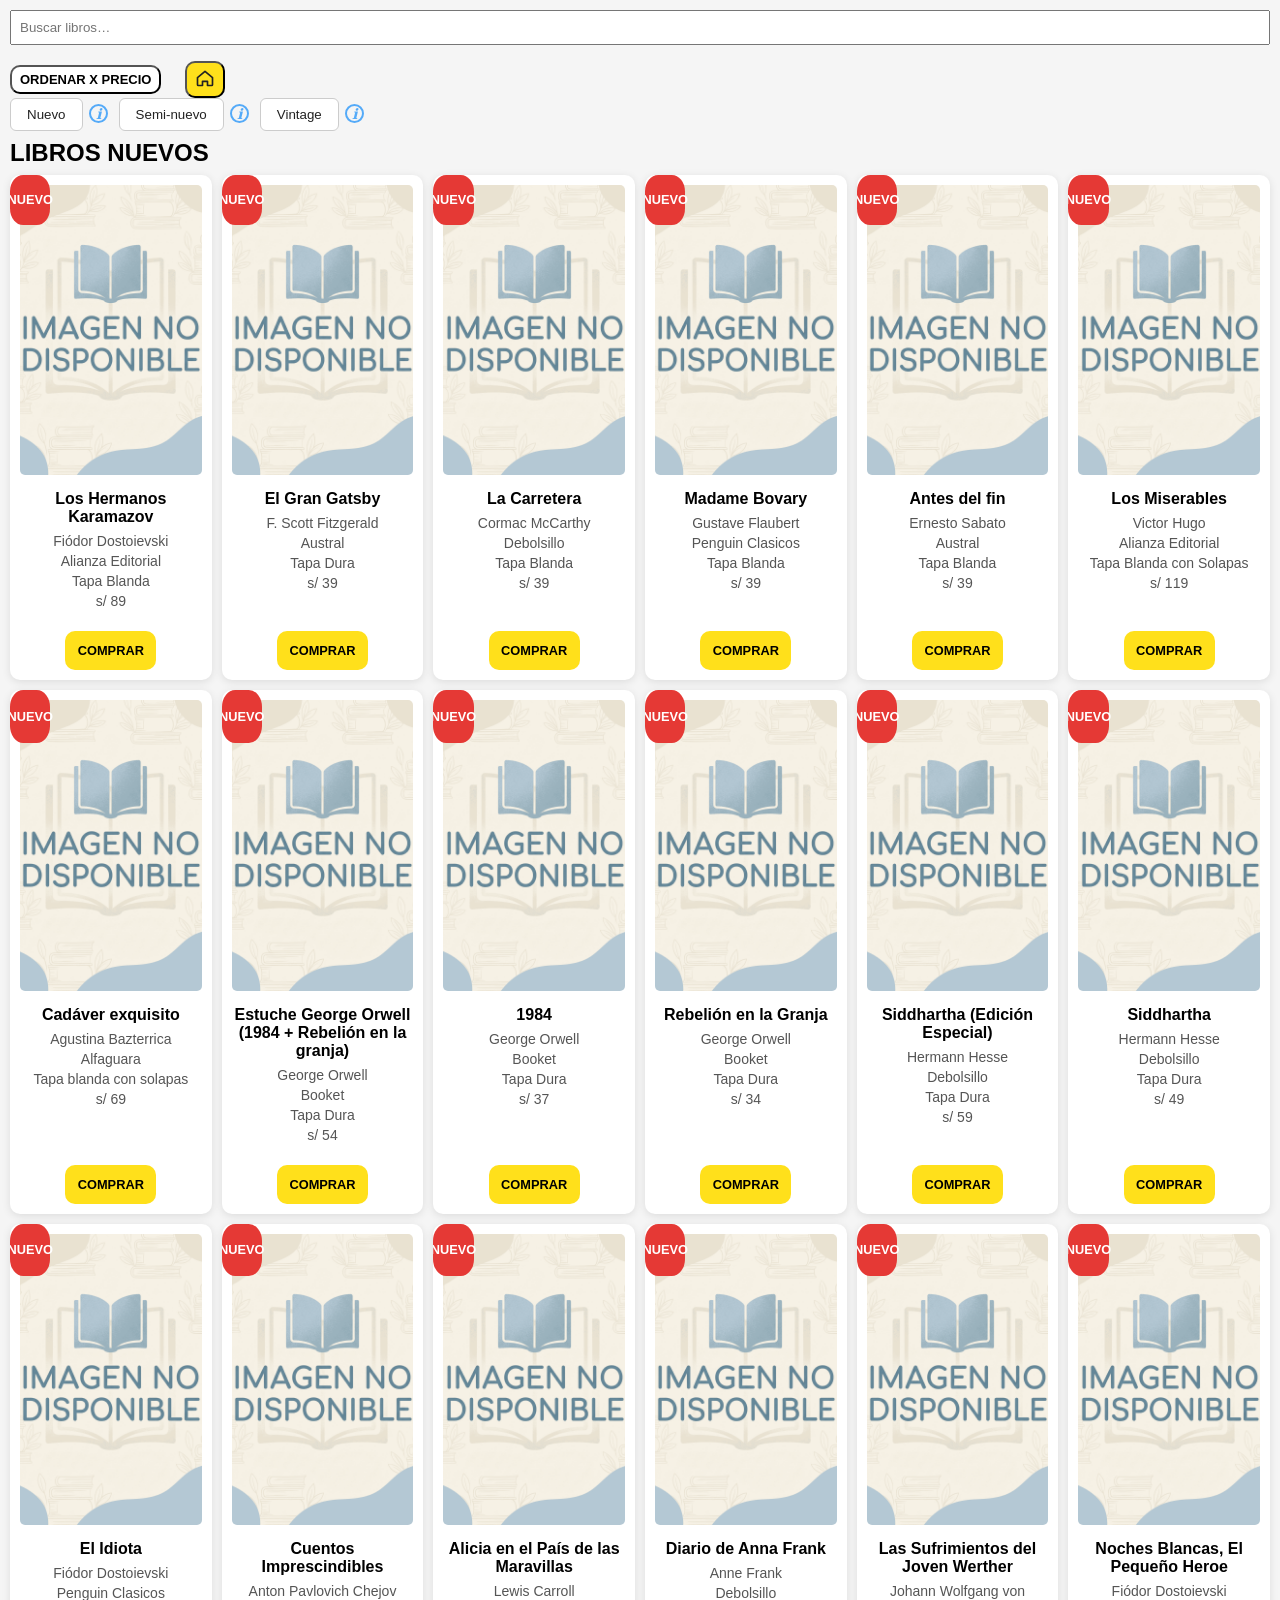
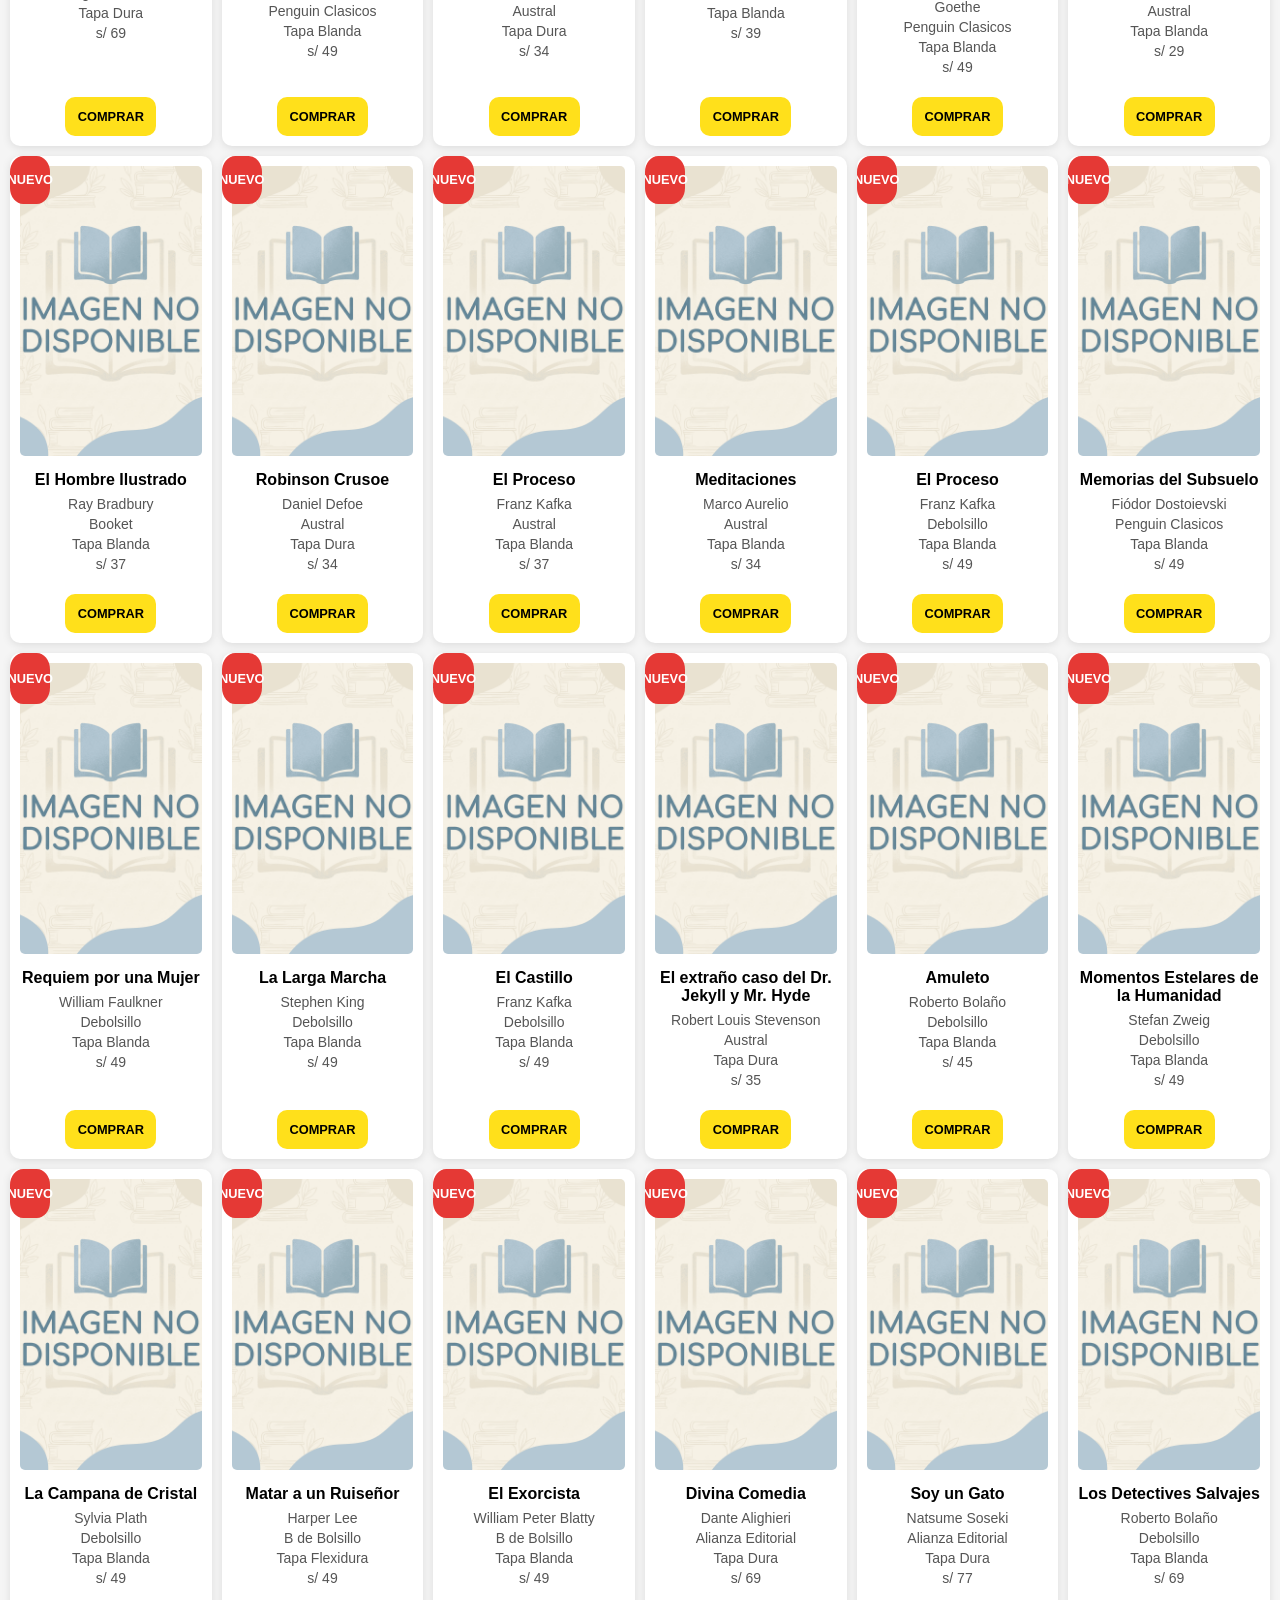
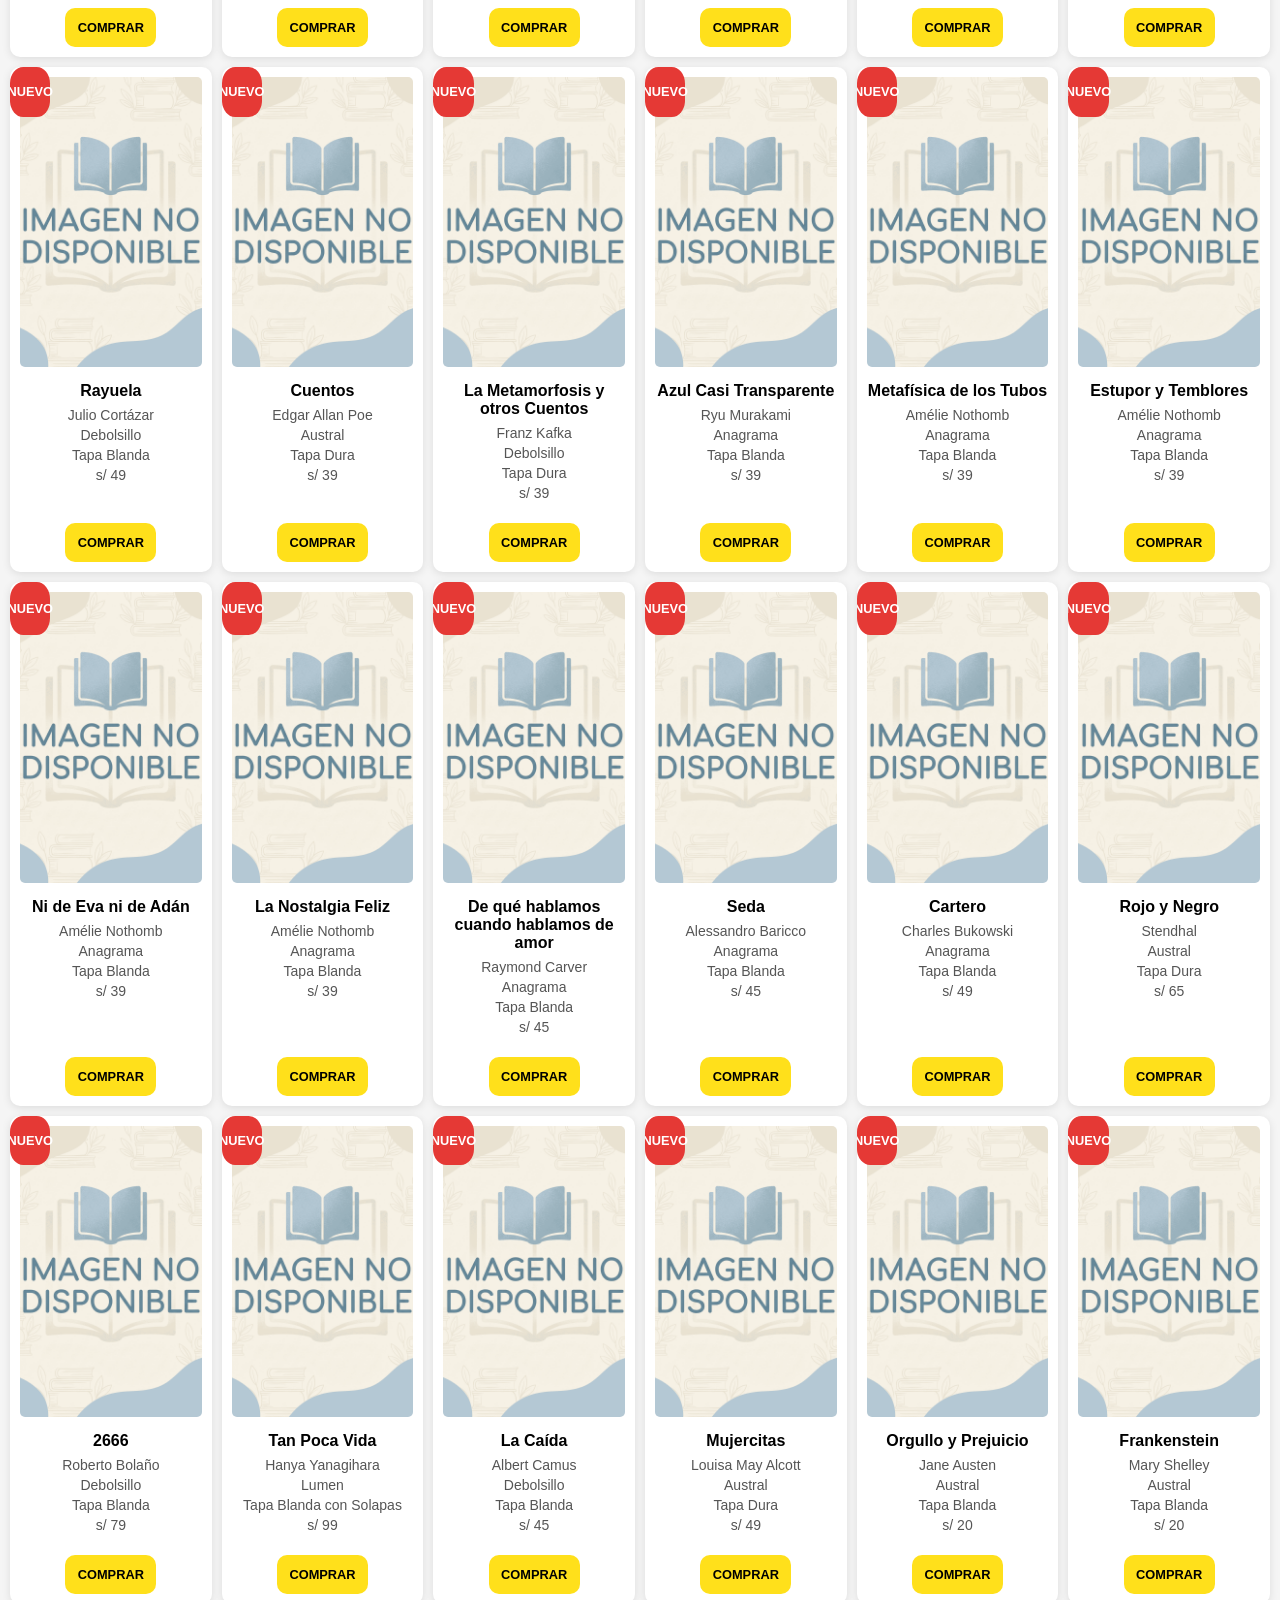
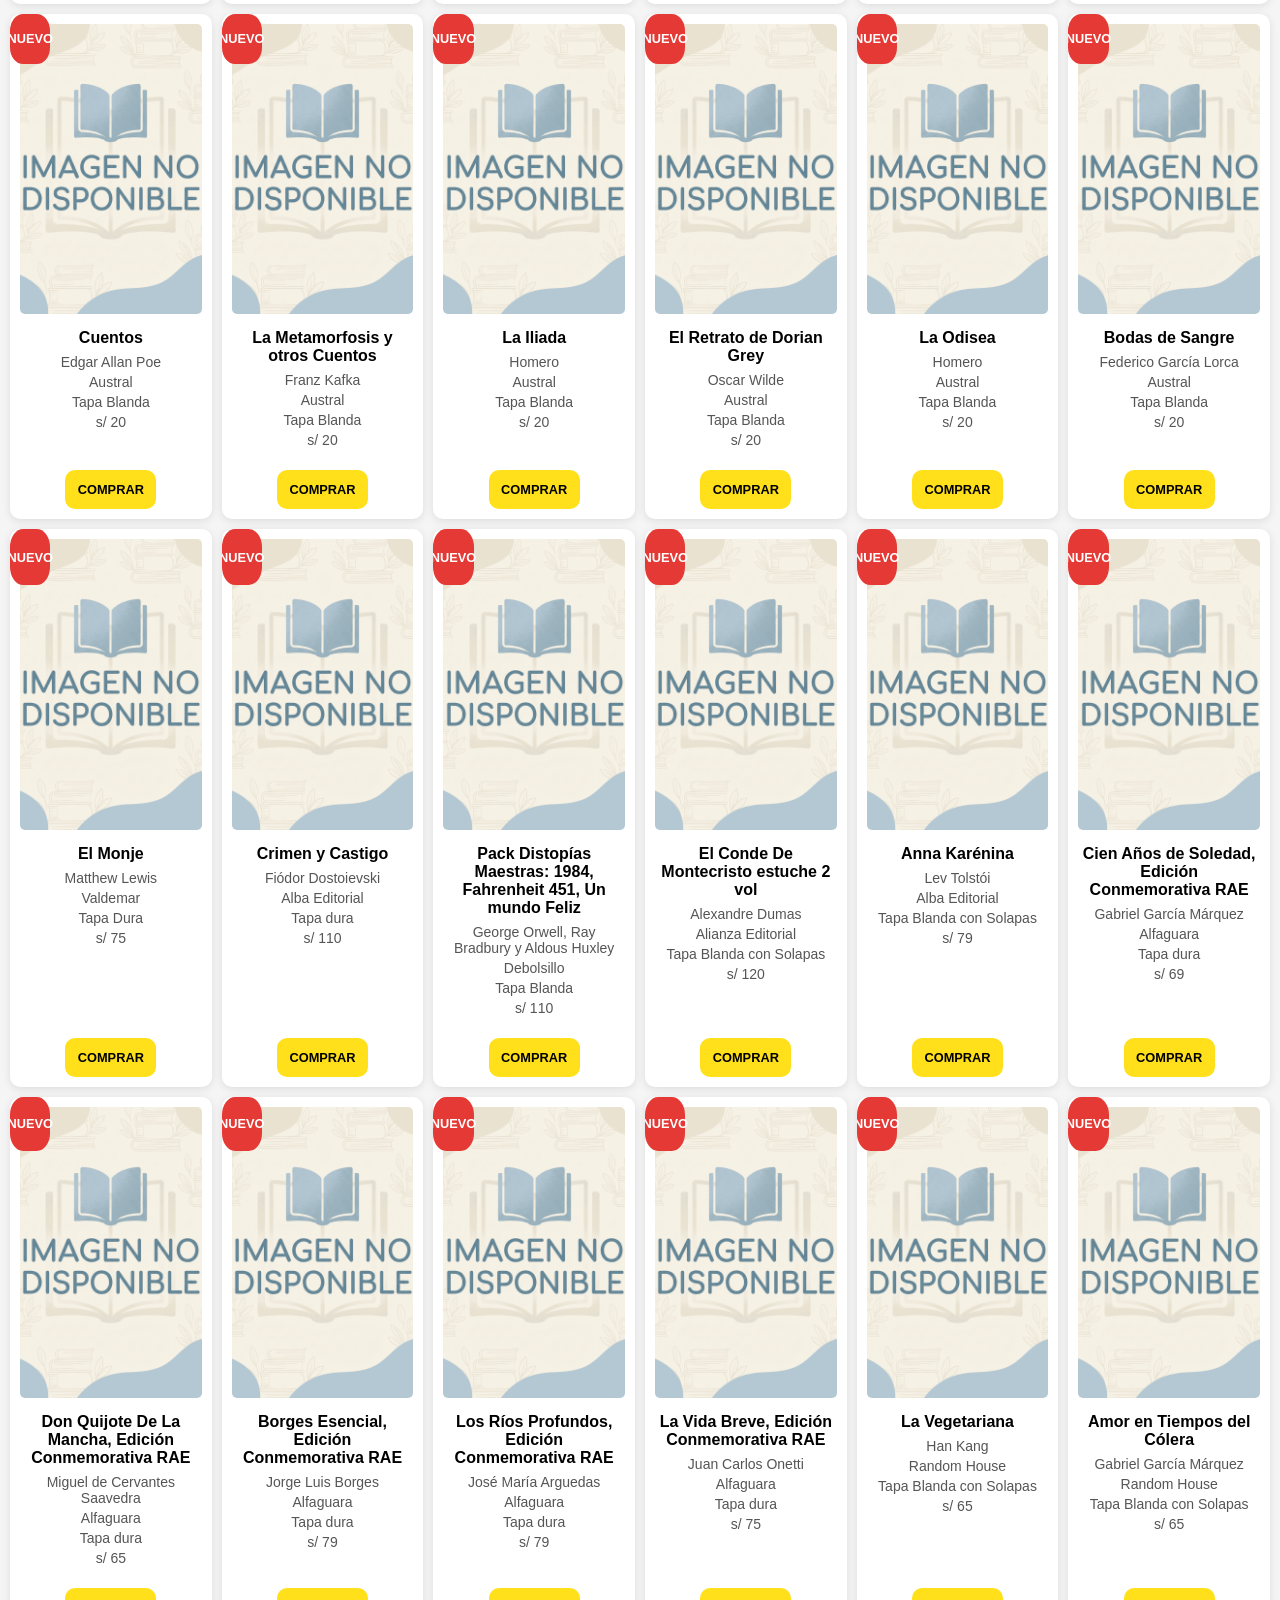
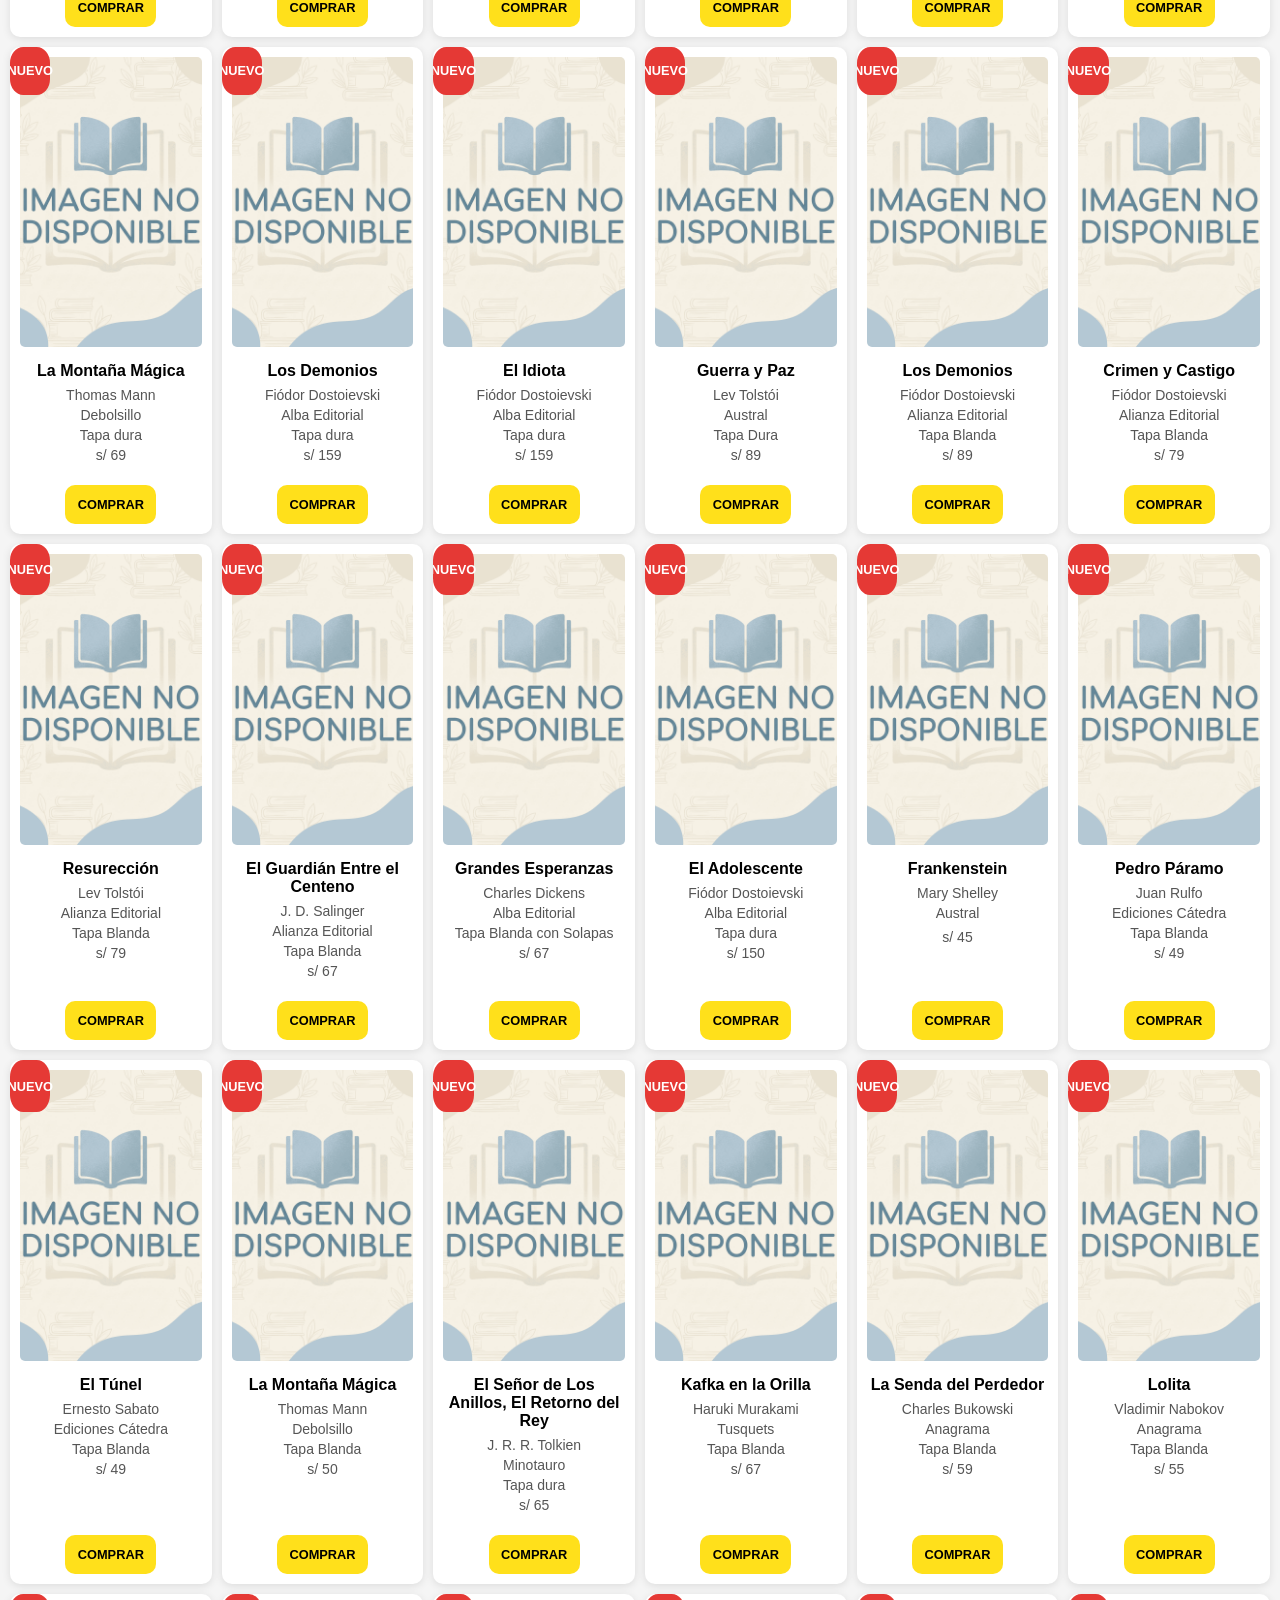
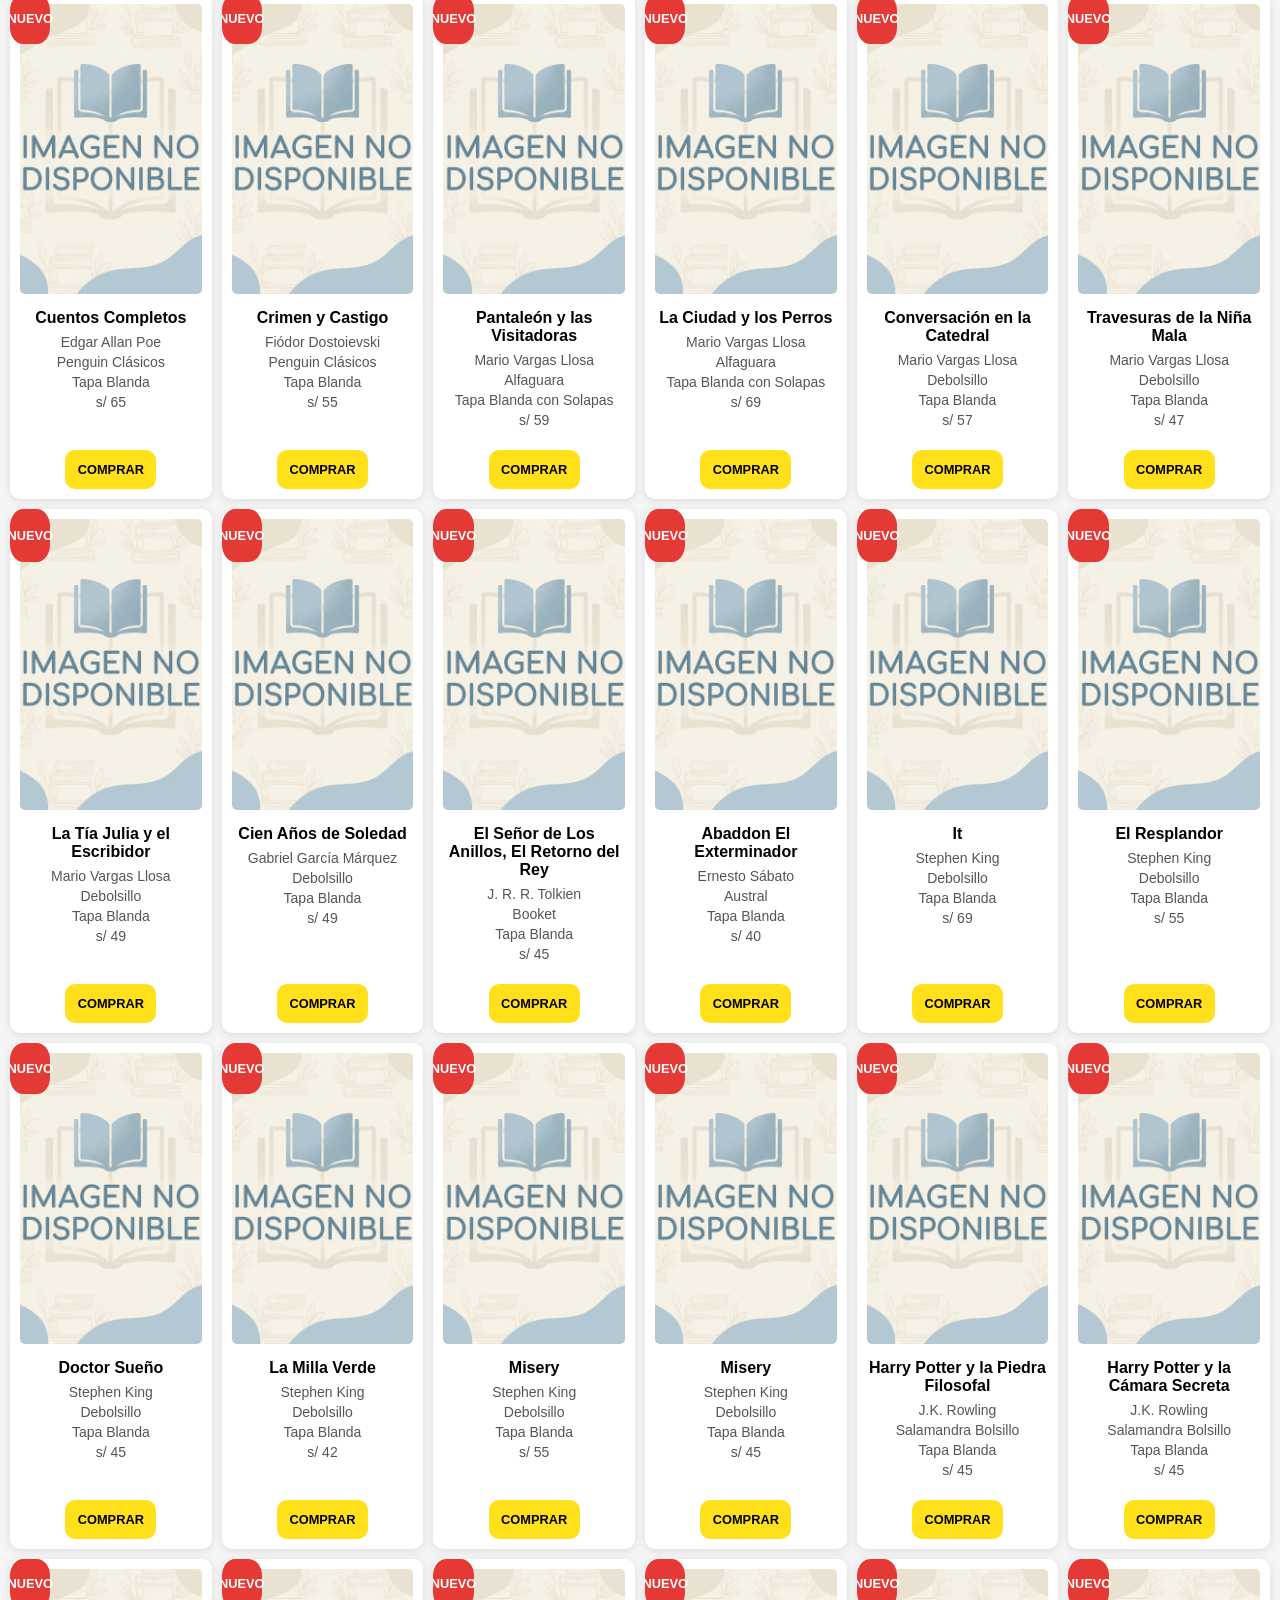
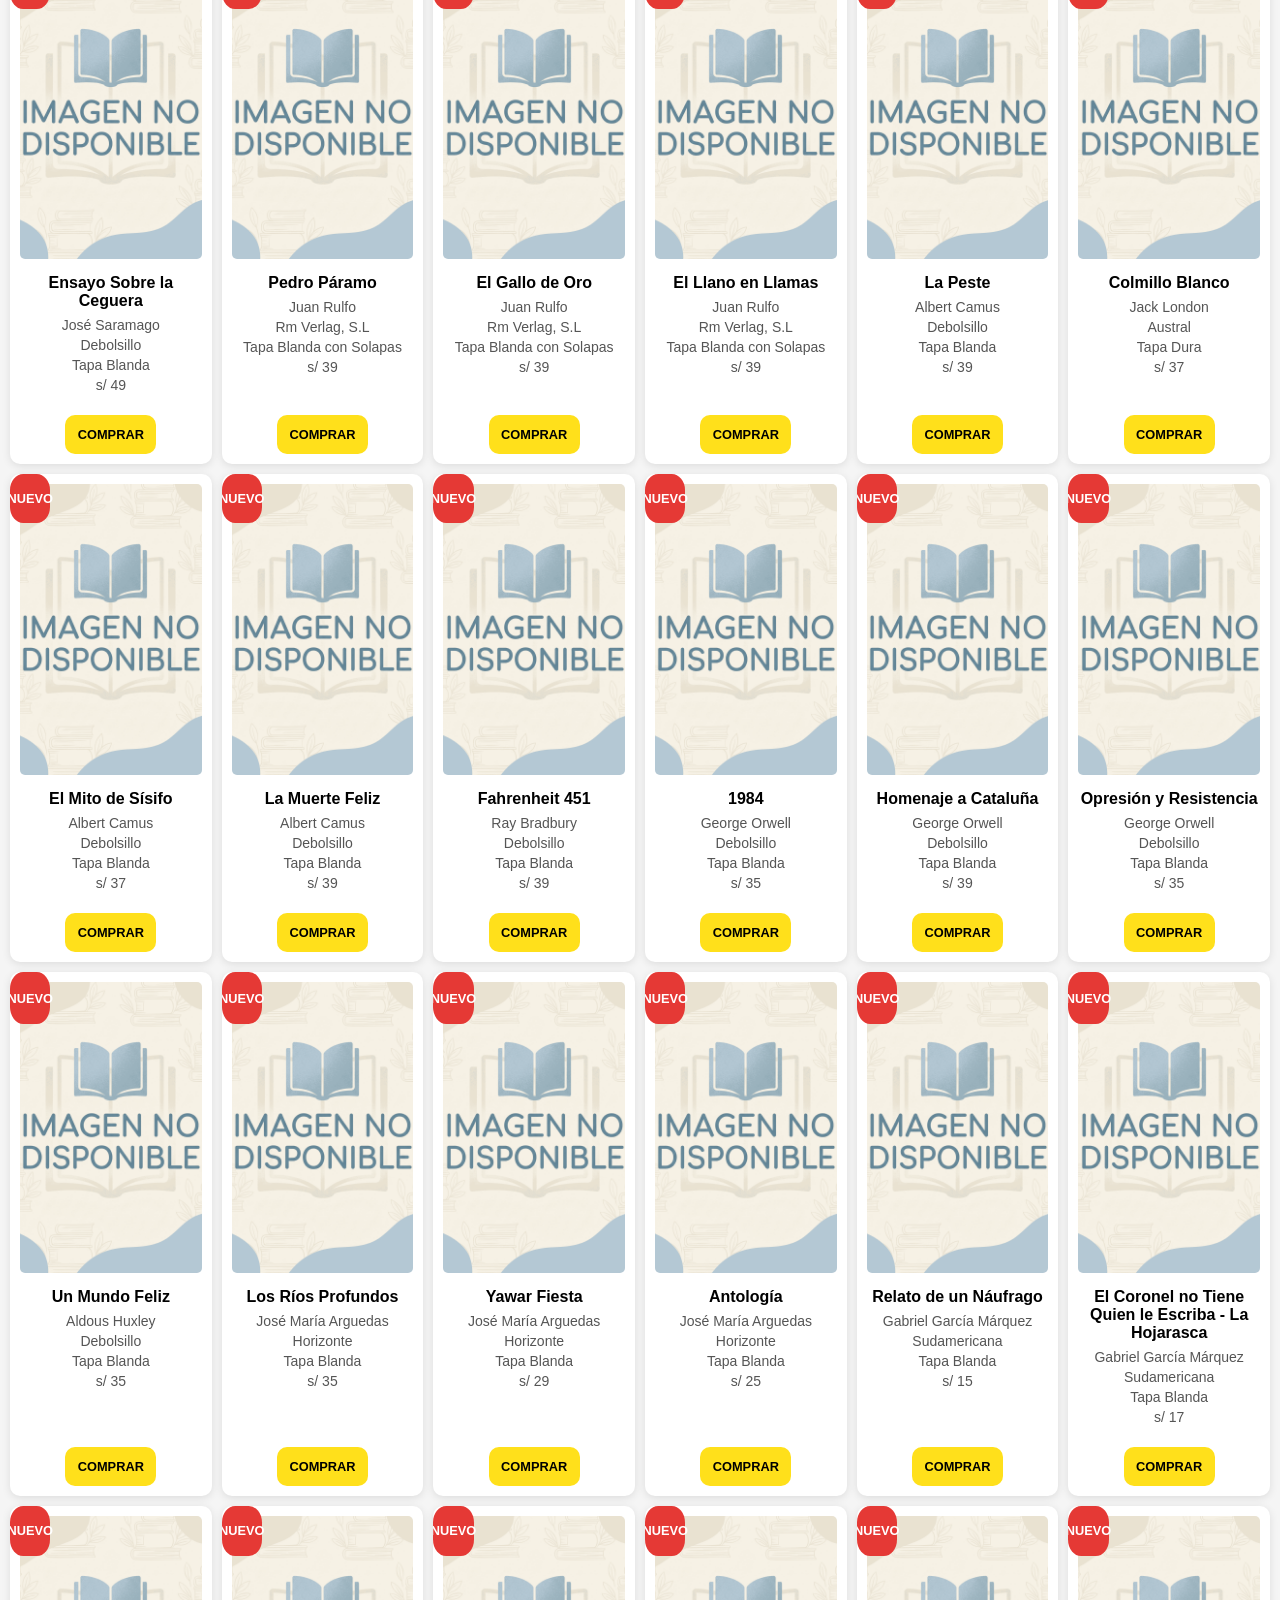
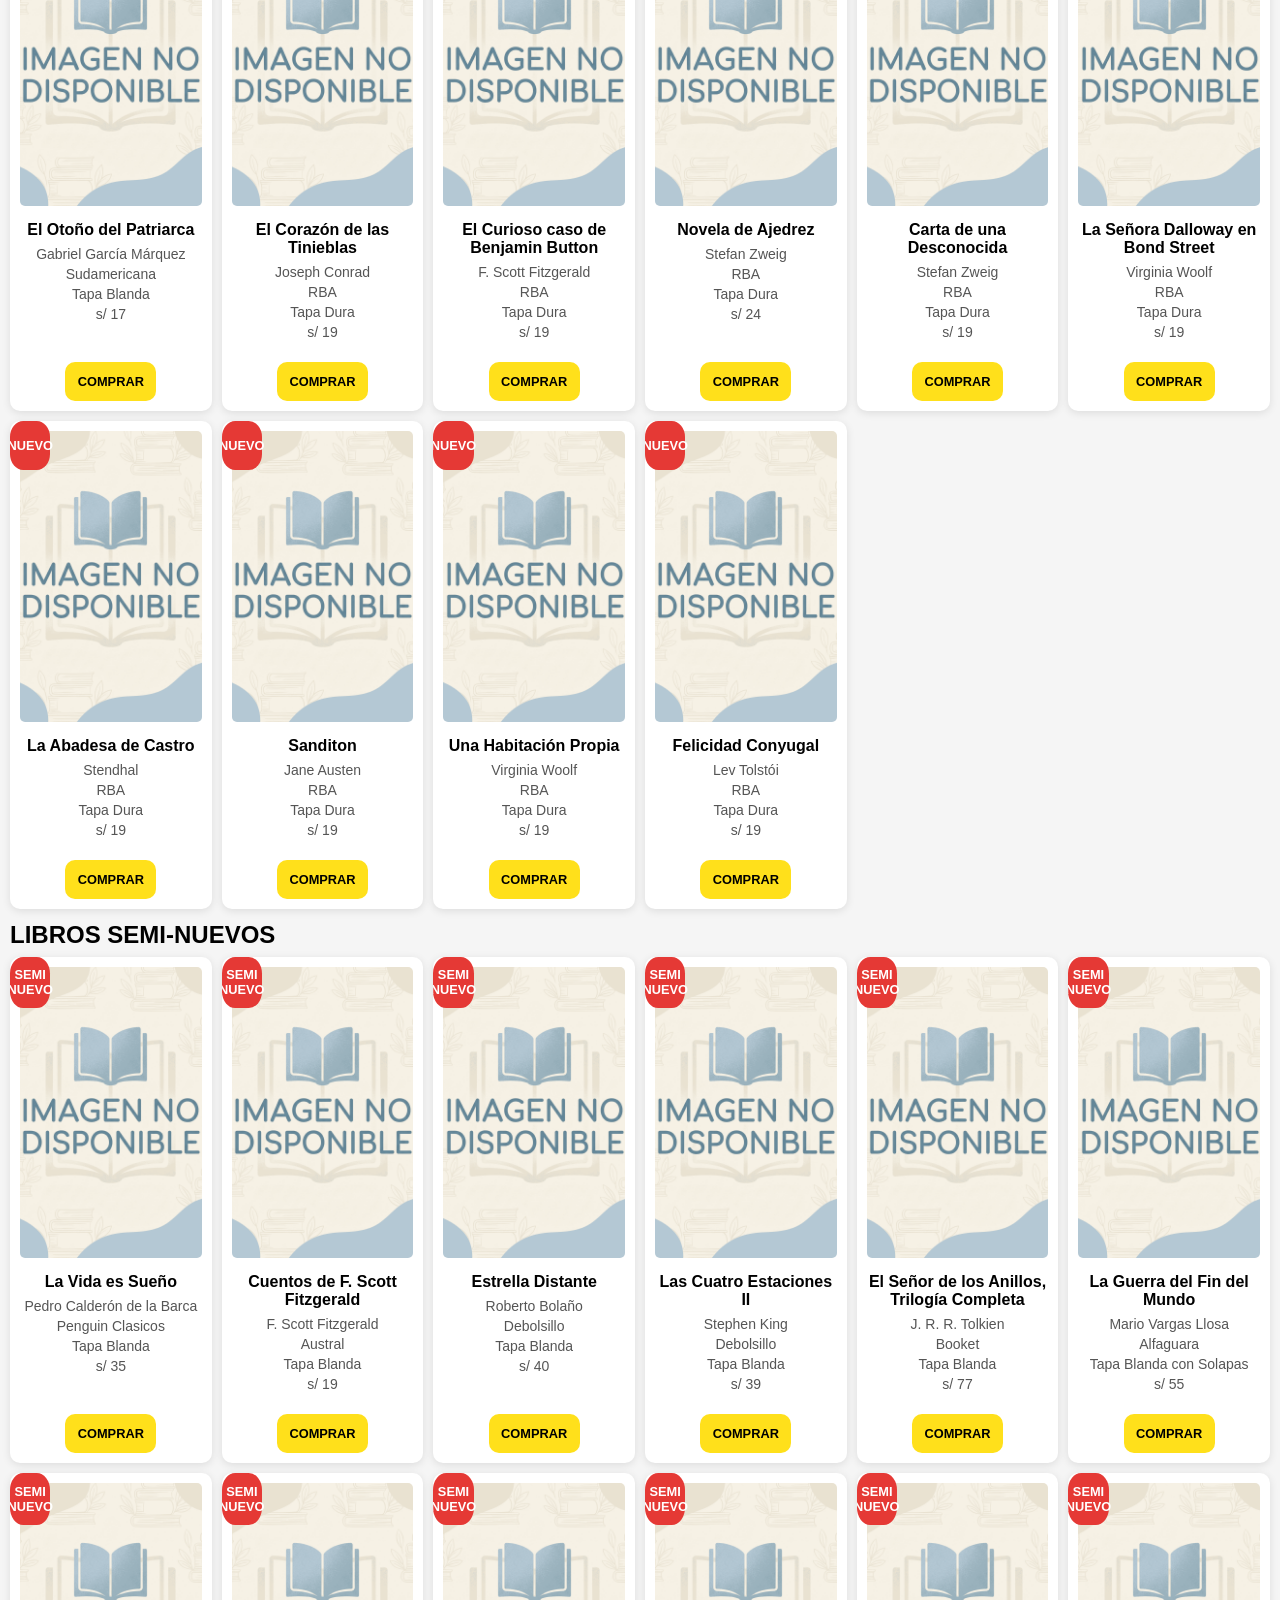
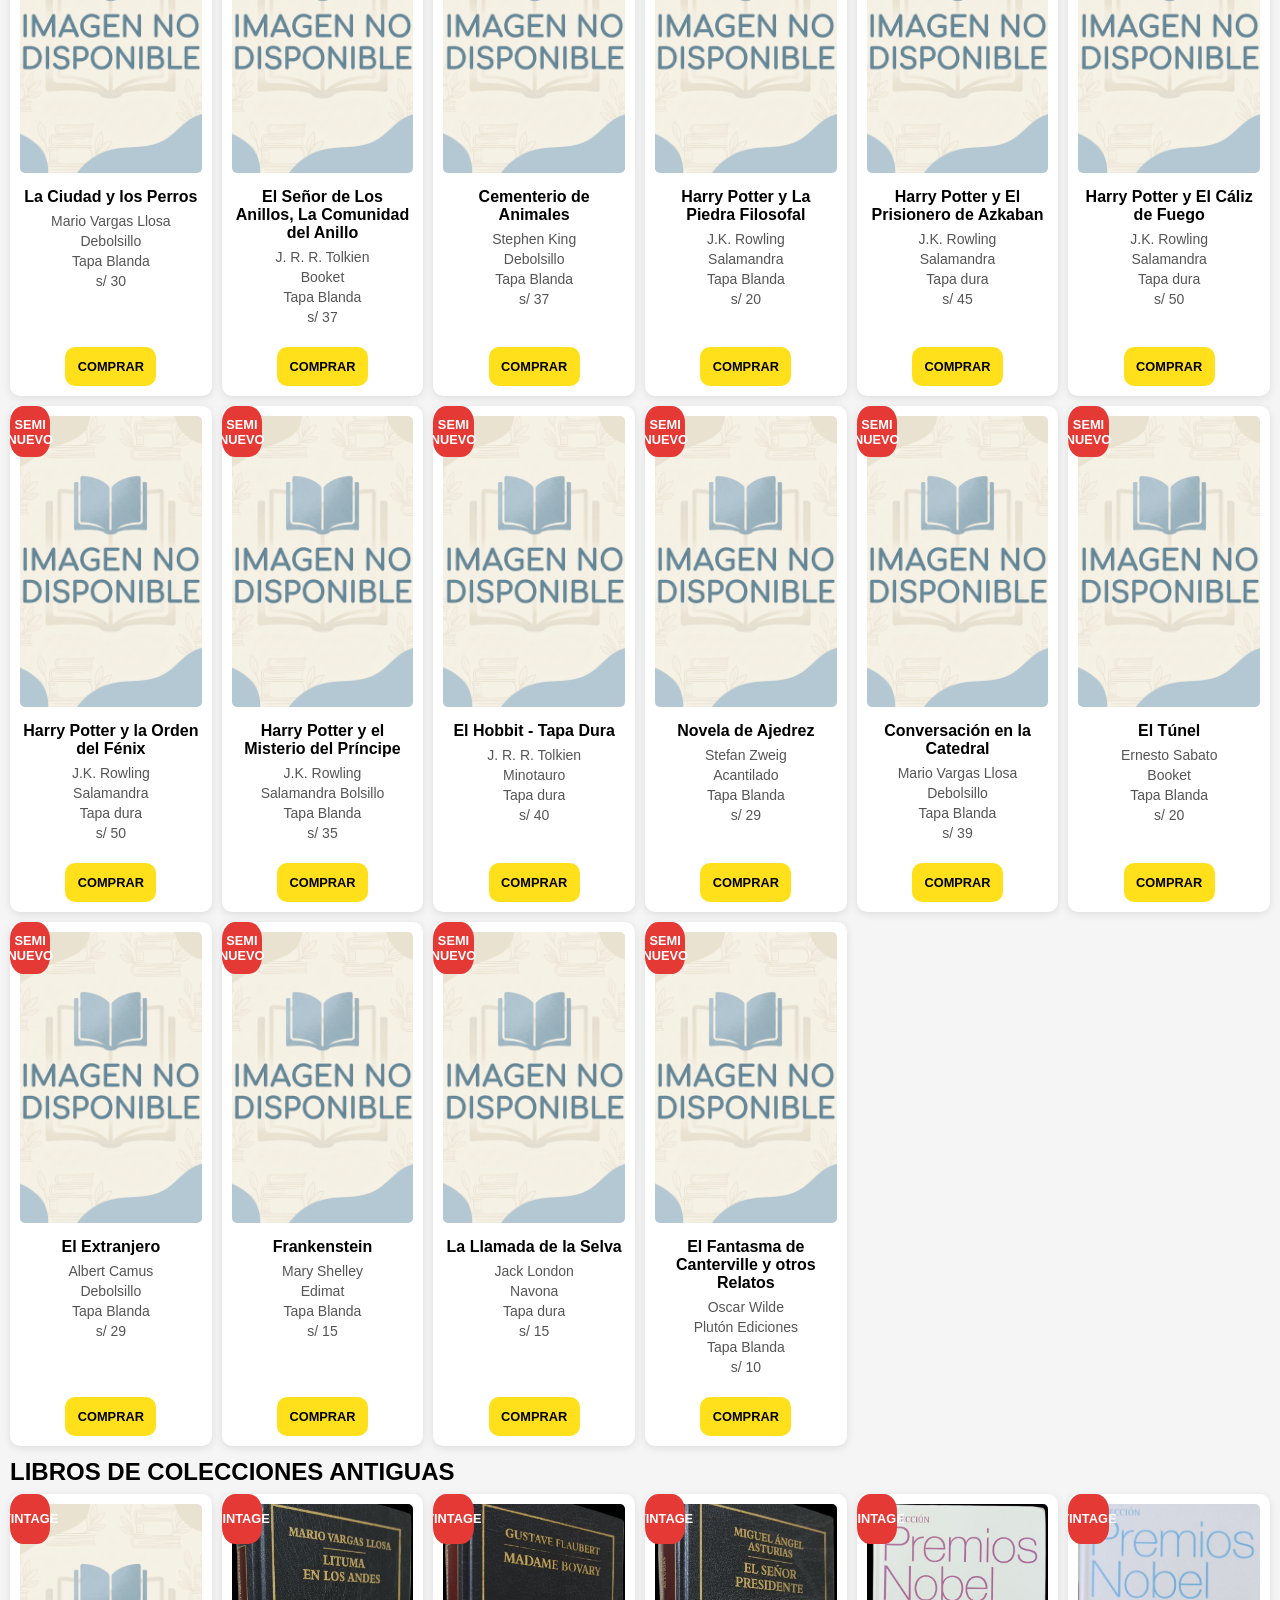
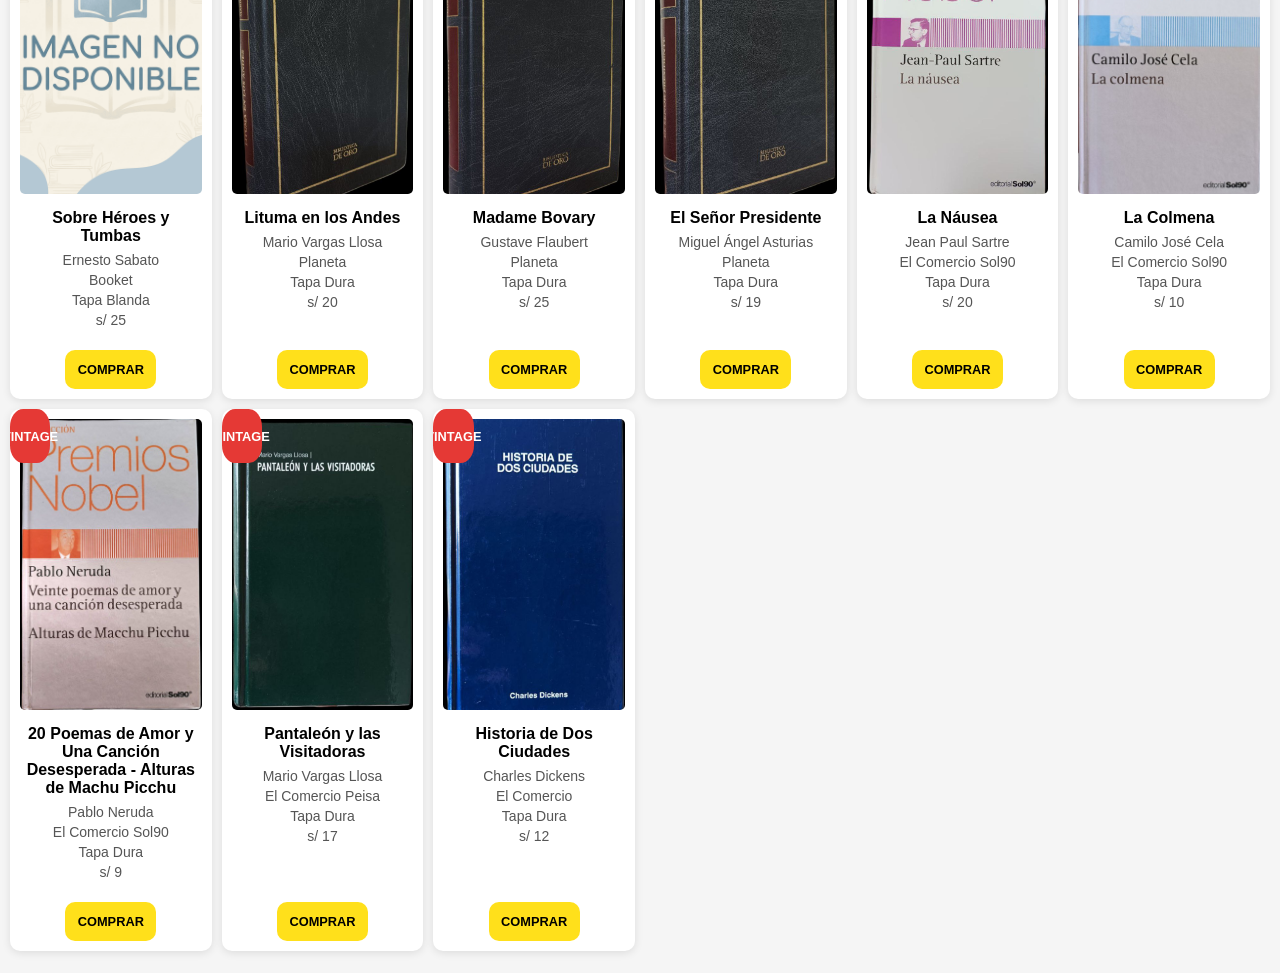
==== index.html @ ae447f0b "Update index.html" ====
<!DOCTYPE html>
<html lang="es">

<head>
    <meta charset="utf-8" />
    <meta content="width=device-width, initial-scale=1" name="viewport" />
    <title>Librería Avizal</title>
    <link href="./styles.css" rel="stylesheet" />
    <script src="https://cdn.jsdelivr.net/npm/fuse.js@7.0.0"></script>
</head>

<body>
    <input id="buscador" type="search" placeholder="Buscar libros…" autocomplete="off"
        style="width:100%;padding:8px;margin-bottom:1rem">

    <div id="ordering-controls">
        <div class="left-buttons">
            <button id="clear-sort" style="display:none">
                Quitar ordenamiento
            </button>
            <button id="sort-price" data-order="desc">
                Ordenar x precio
            </button>
        </div>
        <div class="right-buttons">
            <button id="home-btn" style="background: #ffe01b; margin-left: 0.5rem">
                <svg xmlns="http://www.w3.org/2000/svg" width="20" height="20" fill="none" viewBox="0 0 24 24">
                    <path d="M3 11.5L12 4l9 7.5V20a1 1 0 0 1-1 1h-5v-5h-6v5H4a1 1 0 0 1-1-1v-8.5z" stroke="#222"
                        stroke-width="2" stroke-linecap="round" stroke-linejoin="round" fill="none" />
                </svg>
            </button>
        </div>
    </div>

    <div id="filters">
        <button type="button" class="filter-btn" data-filter="newbook">
            Nuevo
        </button>
        <button type="button" class="info-btn" title="Información sobre libros nuevos" tabindex="0">ℹ</button>
        <button type="button" class="filter-btn" data-filter="nonewbook">
            Semi-nuevo

        </button>
        <button type="button" class="info-btn" title="Información sobre libros semi-nuevos" tabindex="0">ℹ</button>
        <button type="button" class="filter-btn" data-filter="oldbook">
            Vintage
        </button>
        <button type="button" class="info-btn" title="Información sobre libros vintage" tabindex="0">ℹ</button>
    </div>
<h2 class="gallery_header">LIBROS NUEVOS</h2>
<div class="gallery new">
<div class="book newbook">
  <img alt="#" src="https://www.alianzaeditorial.es/imagenes/libros/grande/9788420650807-los-hermanos-karamazov.jpg" onerror="this.onerror=null; this.src='./imgnofound.png';"/>
  <div class="details">
    <h3 name="title">Los Hermanos Karamazov</h3>
    <p name="author">Fiódor Dostoievski</p>
    <p name="edit">Alianza Editorial</p>
    <p name="format">Tapa Blanda</p>
    <p name="pages" hidden>1232</p>
    <p name="height" hidden>18.0 cm</p>
    <p name="width" hidden>12.0 cm</p>
    <p name="isbn" hidden>9788420650807</p>
    <p name="price" >s/ 89</p>
    <p name="state" hidden>Nuevo</p>
    <button class="buy-btn">COMPRAR</button>

  </div>
</div>

<div class="book newbook">
  <img alt="#" src="https://m.media-amazon.com/images/I/61IdvMKpaYL._AC_UF1000,1000_QL80_.jpg" onerror="this.onerror=null; this.src='./imgnofound.png';"/>
  <div class="details">
    <h3 name="title">El Gran Gatsby</h3>
    <p name="author">F. Scott Fitzgerald</p>
    <p name="edit">Austral</p>
    <p name="format">Tapa Dura</p>
    <p name="pages" hidden>224</p>
    <p name="height" hidden>19.0 cm</p>
    <p name="width" hidden>12.5 cm</p>
    <p name="isbn" hidden>9786287624153</p>
    <p name="price" >s/ 39</p>
    <p name="state" hidden>Nuevo</p>
    <button class="buy-btn">COMPRAR</button>

  </div>
</div>

<div class="book newbook">
  <img alt="#" src="https://m.media-amazon.com/images/I/815SHtVWWmL._AC_UF1000,1000_QL80_.jpg" onerror="this.onerror=null; this.src='./imgnofound.png';"/>
  <div class="details">
    <h3 name="title">La Carretera</h3>
    <p name="author">Cormac McCarthy</p>
    <p name="edit">Debolsillo</p>
    <p name="format">Tapa Blanda</p>
    <p name="pages" hidden>216</p>
    <p name="height" hidden>19.0 cm</p>
    <p name="width" hidden>12.5 cm</p>
    <p name="isbn" hidden>9788483468685</p>
    <p name="price" >s/ 39</p>
    <p name="state" hidden>Nuevo</p>
    <button class="buy-btn">COMPRAR</button>

  </div>
</div>

<div class="book newbook">
  <img alt="#" src="https://m.media-amazon.com/images/I/61Zi085hIWL._AC_UF1000,1000_QL80_.jpg" onerror="this.onerror=null; this.src='./imgnofound.png';"/>
  <div class="details">
    <h3 name="title">Madame Bovary</h3>
    <p name="author">Gustave Flaubert</p>
    <p name="edit">Penguin Clasicos</p>
    <p name="format">Tapa Blanda</p>
    <p name="pages" hidden>464</p>
    <p name="height" hidden>19.0 cm</p>
    <p name="width" hidden>12.5 cm</p>
    <p name="isbn" hidden>9788491050667</p>
    <p name="price" >s/ 39</p>
    <p name="state" hidden>Nuevo</p>
    <button class="buy-btn">COMPRAR</button>

  </div>
</div>

<div class="book newbook">
  <img alt="#" src="https://m.media-amazon.com/images/I/31cInZDV3KL._AC_UF1000,1000_QL80_.jpg" onerror="this.onerror=null; this.src='./imgnofound.png';"/>
  <div class="details">
    <h3 name="title">Antes del fin</h3>
    <p name="author">Ernesto Sabato</p>
    <p name="edit">Austral</p>
    <p name="format">Tapa Blanda</p>
    <p name="pages" hidden>208</p>
    <p name="height" hidden>19.0 cm</p>
    <p name="width" hidden>12.5 cm</p>
    <p name="isbn" hidden>9788432248344</p>
    <p name="price" >s/ 39</p>
    <p name="state" hidden>Nuevo</p>
    <button class="buy-btn">COMPRAR</button>

  </div>
</div>

<div class="book newbook">
  <img alt="#" src="https://m.media-amazon.com/images/I/719+9KHLVRL._AC_UF1000,1000_QL80_.jpg" onerror="this.onerror=null; this.src='./imgnofound.png';"/>
  <div class="details">
    <h3 name="title">Los Miserables</h3>
    <p name="author">Victor Hugo</p>
    <p name="edit">Alianza Editorial</p>
    <p name="format">Tapa Blanda con Solapas</p>
    <p name="pages" hidden></p>
    <p name="height" hidden>23.0 cm</p>
    <p name="width" hidden>15.5 cm</p>
    <p name="isbn" hidden>9788491041542</p>
    <p name="price" >s/ 119</p>
    <p name="state" hidden>Nuevo</p>
    <button class="buy-btn">COMPRAR</button>

  </div>
</div>

<div class="book newbook">
  <img alt="#" src="https://m.media-amazon.com/images/I/81GdvpmsH1L._AC_UF894,1000_QL80_.jpg" onerror="this.onerror=null; this.src='./imgnofound.png';"/>
  <div class="details">
    <h3 name="title">Cadáver exquisito</h3>
    <p name="author">Agustina Bazterrica</p>
    <p name="edit">Alfaguara</p>
    <p name="format">Tapa blanda con solapas</p>
    <p name="pages" hidden>256</p>
    <p name="height" hidden>23.9 cm</p>
    <p name="width" hidden>15.3 cm</p>
    <p name="isbn" hidden>9789585118409</p>
    <p name="price" >s/ 69</p>
    <p name="state" hidden>Nuevo</p>
    <button class="buy-btn">COMPRAR</button>

  </div>
</div>

<div class="book newbook">
  <img alt="#" src="https://http2.mlstatic.com/D_NQ_NP_745737-MLM77730586869_072024-O.webp" onerror="this.onerror=null; this.src='./imgnofound.png';"/>
  <div class="details">
    <h3 name="title">Estuche George Orwell (1984 + Rebelión en la granja)</h3>
    <p name="author">George Orwell</p>
    <p name="edit">Booket</p>
    <p name="format">Tapa Dura</p>
    <p name="pages" hidden>560</p>
    <p name="height" hidden>19.0 cm</p>
    <p name="width" hidden>12.5 cm</p>
    <p name="isbn" hidden>7705969522480</p>
    <p name="price" >s/ 54</p>
    <p name="state" hidden>Nuevo</p>
    <button class="buy-btn">COMPRAR</button>

  </div>
</div>

<div class="book newbook">
  <img alt="#" src="https://libreriaslectura.com/wp-content/uploads/2022/09/9788423359394-scaled.jpg" onerror="this.onerror=null; this.src='./imgnofound.png';"/>
  <div class="details">
    <h3 name="title">1984</h3>
    <p name="author">George Orwell</p>
    <p name="edit">Booket</p>
    <p name="format">Tapa Dura</p>
    <p name="pages" hidden>400</p>
    <p name="height" hidden>19.0 cm</p>
    <p name="width" hidden>12.5 cm</p>
    <p name="isbn" hidden>9788423359394</p>
    <p name="price" >s/ 37</p>
    <p name="state" hidden>Nuevo</p>
    <button class="buy-btn">COMPRAR</button>

  </div>
</div>

<div class="book newbook">
  <img alt="#" src="https://http2.mlstatic.com/D_NQ_NP_687707-MLU69745939182_062023-O.webp" onerror="this.onerror=null; this.src='./imgnofound.png';"/>
  <div class="details">
    <h3 name="title">Rebelión en la Granja</h3>
    <p name="author">George Orwell</p>
    <p name="edit">Booket</p>
    <p name="format">Tapa Dura</p>
    <p name="pages" hidden>160</p>
    <p name="height" hidden>19.0 cm</p>
    <p name="width" hidden>12.5 cm</p>
    <p name="isbn" hidden>9788423359400</p>
    <p name="price" >s/ 34</p>
    <p name="state" hidden>Nuevo</p>
    <button class="buy-btn">COMPRAR</button>

  </div>
</div>

<div class="book newbook">
  <img alt="#" src="https://m.media-amazon.com/images/I/8154cwqwmPL._AC_UF1000,1000_QL80_.jpg" onerror="this.onerror=null; this.src='./imgnofound.png';"/>
  <div class="details">
    <h3 name="title">Siddhartha (Edición Especial)</h3>
    <p name="author">Hermann Hesse</p>
    <p name="edit">Debolsillo</p>
    <p name="format">Tapa Dura</p>
    <p name="pages" hidden>216</p>
    <p name="height" hidden>19.7 cm</p>
    <p name="width" hidden>13.0 cm</p>
    <p name="isbn" hidden>9788466382595</p>
    <p name="price" >s/ 59</p>
    <p name="state" hidden>Nuevo</p>
    <button class="buy-btn">COMPRAR</button>

  </div>
</div>

<div class="book newbook">
  <img alt="#" src="https://m.media-amazon.com/images/I/41pxU5zMdxL._AC_UF1000,1000_QL80_DpWeblab_.jpg" onerror="this.onerror=null; this.src='./imgnofound.png';"/>
  <div class="details">
    <h3 name="title">Siddhartha</h3>
    <p name="author">Hermann Hesse</p>
    <p name="edit">Debolsillo</p>
    <p name="format">Tapa Dura</p>
    <p name="pages" hidden>216</p>
    <p name="height" hidden>19.7 cm</p>
    <p name="width" hidden>13.0 cm</p>
    <p name="isbn" hidden>9788466350952</p>
    <p name="price" >s/ 49</p>
    <p name="state" hidden>Nuevo</p>
    <button class="buy-btn">COMPRAR</button>

  </div>
</div>

<div class="book newbook">
  <img alt="#" src="https://m.media-amazon.com/images/I/91VQ9aulcLL._AC_UF1000,1000_QL80_.jpg" onerror="this.onerror=null; this.src='./imgnofound.png';"/>
  <div class="details">
    <h3 name="title">El Idiota</h3>
    <p name="author">Fiódor Dostoievski</p>
    <p name="edit">Penguin Clasicos</p>
    <p name="format">Tapa Dura</p>
    <p name="pages" hidden>768</p>
    <p name="height" hidden>19.7 cm</p>
    <p name="width" hidden>13.6 cm</p>
    <p name="isbn" hidden>9788491054030</p>
    <p name="price" >s/ 69</p>
    <p name="state" hidden>Nuevo</p>
    <button class="buy-btn">COMPRAR</button>

  </div>
</div>

<div class="book newbook">
  <img alt="#" src="https://m.media-amazon.com/images/I/71XisFzw3cL._AC_UF1000,1000_QL80_.jpg" onerror="this.onerror=null; this.src='./imgnofound.png';"/>
  <div class="details">
    <h3 name="title">Cuentos Imprescindibles</h3>
    <p name="author">Anton Pavlovich Chejov</p>
    <p name="edit">Penguin Clasicos</p>
    <p name="format">Tapa Blanda</p>
    <p name="pages" hidden>480</p>
    <p name="height" hidden>18.9 cm</p>
    <p name="width" hidden>12.7 cm</p>
    <p name="isbn" hidden>9788491051923</p>
    <p name="price" >s/ 49</p>
    <p name="state" hidden>Nuevo</p>
    <button class="buy-btn">COMPRAR</button>

  </div>
</div>

<div class="book newbook">
  <img alt="#" src="https://m.media-amazon.com/images/I/81G2x4AqIlL._UF1000,1000_QL80_.jpg" onerror="this.onerror=null; this.src='./imgnofound.png';"/>
  <div class="details">
    <h3 name="title">Alicia en el País de las Maravillas</h3>
    <p name="author">Lewis Carroll</p>
    <p name="edit">Austral</p>
    <p name="format">Tapa Dura</p>
    <p name="pages" hidden>208</p>
    <p name="height" hidden>17.5 cm</p>
    <p name="width" hidden>13.0 cm</p>
    <p name="isbn" hidden>9786287624214</p>
    <p name="price" >s/ 34</p>
    <p name="state" hidden>Nuevo</p>
    <button class="buy-btn">COMPRAR</button>

  </div>
</div>

<div class="book newbook">
  <img alt="#" src="https://m.media-amazon.com/images/I/81H8vswg3XL._AC_UF1000,1000_QL80_.jpg" onerror="this.onerror=null; this.src='./imgnofound.png';"/>
  <div class="details">
    <h3 name="title">Diario de Anna Frank</h3>
    <p name="author">Anne Frank</p>
    <p name="edit">Debolsillo</p>
    <p name="format">Tapa Blanda</p>
    <p name="pages" hidden>384</p>
    <p name="height" hidden>19.4 cm</p>
    <p name="width" hidden>12.6 cm</p>
    <p name="isbn" hidden>9786125027313</p>
    <p name="price" >s/ 39</p>
    <p name="state" hidden>Nuevo</p>
    <button class="buy-btn">COMPRAR</button>

  </div>
</div>

<div class="book newbook">
  <img alt="#" src="https://m.media-amazon.com/images/I/81T589RQG3L.jpg" onerror="this.onerror=null; this.src='./imgnofound.png';"/>
  <div class="details">
    <h3 name="title">Las Sufrimientos del Joven Werther</h3>
    <p name="author">Johann Wolfgang von Goethe</p>
    <p name="edit">Penguin Clasicos</p>
    <p name="format">Tapa Blanda</p>
    <p name="pages" hidden>224</p>
    <p name="height" hidden>18.9 cm</p>
    <p name="width" hidden>12.6 cm</p>
    <p name="isbn" hidden>9789588925639</p>
    <p name="price" >s/ 49</p>
    <p name="state" hidden>Nuevo</p>
    <button class="buy-btn">COMPRAR</button>

  </div>
</div>

<div class="book newbook">
  <img alt="#" src="https://images-na.ssl-images-amazon.com/images/I/91fXXvCAi4L._AC_UL600_SR600,600_.jpg" onerror="this.onerror=null; this.src='./imgnofound.png';"/>
  <div class="details">
    <h3 name="title">Noches Blancas, El Pequeño Heroe</h3>
    <p name="author">Fiódor Dostoievski</p>
    <p name="edit">Austral</p>
    <p name="format">Tapa Blanda</p>
    <p name="pages" hidden>160</p>
    <p name="height" hidden>19.0 cm</p>
    <p name="width" hidden>12.5 cm</p>
    <p name="isbn" hidden>9786124429170</p>
    <p name="price" >s/ 29</p>
    <p name="state" hidden>Nuevo</p>
    <button class="buy-btn">COMPRAR</button>

  </div>
</div>

<div class="book newbook">
  <img alt="#" src="https://m.media-amazon.com/images/I/71Lp5t2ioFL._AC_UF1000,1000_QL80_.jpg" onerror="this.onerror=null; this.src='./imgnofound.png';"/>
  <div class="details">
    <h3 name="title">El Hombre Ilustrado</h3>
    <p name="author">Ray Bradbury</p>
    <p name="edit">Booket</p>
    <p name="format">Tapa Blanda</p>
    <p name="pages" hidden>288</p>
    <p name="height" hidden>19.0 cm</p>
    <p name="width" hidden>12.5 cm</p>
    <p name="isbn" hidden>9786124181351</p>
    <p name="price" >s/ 37</p>
    <p name="state" hidden>Nuevo</p>
    <button class="buy-btn">COMPRAR</button>

  </div>
</div>

<div class="book newbook">
  <img alt="#" src="https://m.media-amazon.com/images/I/A1GR5AlkhpL._AC_UF1000,1000_QL80_.jpg" onerror="this.onerror=null; this.src='./imgnofound.png';"/>
  <div class="details">
    <h3 name="title">Robinson Crusoe</h3>
    <p name="author">Daniel Defoe</p>
    <p name="edit">Austral</p>
    <p name="format">Tapa Dura</p>
    <p name="pages" hidden>512</p>
    <p name="height" hidden>17.5 cm</p>
    <p name="width" hidden>13.0 cm</p>
    <p name="isbn" hidden>9788408190813</p>
    <p name="price" >s/ 34</p>
    <p name="state" hidden>Nuevo</p>
    <button class="buy-btn">COMPRAR</button>

  </div>
</div>

<div class="book newbook">
  <img alt="#" src="https://m.media-amazon.com/images/I/51IdRlYYjWL.jpg" onerror="this.onerror=null; this.src='./imgnofound.png';"/>
  <div class="details">
    <h3 name="title">El Proceso</h3>
    <p name="author">Franz Kafka</p>
    <p name="edit">Austral</p>
    <p name="format">Tapa Blanda</p>
    <p name="pages" hidden>352</p>
    <p name="height" hidden>19.0 cm</p>
    <p name="width" hidden>12.5 cm</p>
    <p name="isbn" hidden>9786124429262</p>
    <p name="price" >s/ 37</p>
    <p name="state" hidden>Nuevo</p>
    <button class="buy-btn">COMPRAR</button>

  </div>
</div>

<div class="book newbook">
  <img alt="#" src="https://m.media-amazon.com/images/I/51vJWVP96+L.jpg" onerror="this.onerror=null; this.src='./imgnofound.png';"/>
  <div class="details">
    <h3 name="title">Meditaciones</h3>
    <p name="author">Marco Aurelio</p>
    <p name="edit">Austral</p>
    <p name="format">Tapa Blanda</p>
    <p name="pages" hidden>176</p>
    <p name="height" hidden>19.0 cm</p>
    <p name="width" hidden>12.5 cm</p>
    <p name="isbn" hidden>9786124429125</p>
    <p name="price" >s/ 34</p>
    <p name="state" hidden>Nuevo</p>
    <button class="buy-btn">COMPRAR</button>

  </div>
</div>

<div class="book newbook">
  <img alt="#" src="https://m.media-amazon.com/images/I/61o7sijCq+L._UF1000,1000_QL80_.jpg" onerror="this.onerror=null; this.src='./imgnofound.png';"/>
  <div class="details">
    <h3 name="title">El Proceso</h3>
    <p name="author">Franz Kafka</p>
    <p name="edit">Debolsillo</p>
    <p name="format">Tapa Blanda</p>
    <p name="pages" hidden>264</p>
    <p name="height" hidden>19.0 cm</p>
    <p name="width" hidden>12.5 cm</p>
    <p name="isbn" hidden>9788497592819</p>
    <p name="price" >s/ 49</p>
    <p name="state" hidden>Nuevo</p>
    <button class="buy-btn">COMPRAR</button>

  </div>
</div>

<div class="book newbook">
  <img alt="#" src="https://images-na.ssl-images-amazon.com/images/I/61HxFwspiVL._AC_UL900_SR615,900_.jpg" onerror="this.onerror=null; this.src='./imgnofound.png';"/>
  <div class="details">
    <h3 name="title">Memorias del Subsuelo</h3>
    <p name="author">Fiódor Dostoievski</p>
    <p name="edit">Penguin Clasicos</p>
    <p name="format">Tapa Blanda</p>
    <p name="pages" hidden>184</p>
    <p name="height" hidden>18.9 cm</p>
    <p name="width" hidden>12.5 cm</p>
    <p name="isbn" hidden>9788491057512</p>
    <p name="price" >s/ 49</p>
    <p name="state" hidden>Nuevo</p>
    <button class="buy-btn">COMPRAR</button>

  </div>
</div>

<div class="book newbook">
  <img alt="#" src="https://m.media-amazon.com/images/I/816Zo7AUQeL._SY425_.jpg" onerror="this.onerror=null; this.src='./imgnofound.png';"/>
  <div class="details">
    <h3 name="title">Requiem por una Mujer</h3>
    <p name="author">William Faulkner</p>
    <p name="edit">Debolsillo</p>
    <p name="format">Tapa Blanda</p>
    <p name="pages" hidden>256</p>
    <p name="height" hidden>19.0 cm</p>
    <p name="width" hidden>12.5 cm</p>
    <p name="isbn" hidden>9788466364294</p>
    <p name="price" >s/ 49</p>
    <p name="state" hidden>Nuevo</p>
    <button class="buy-btn">COMPRAR</button>

  </div>
</div>

<div class="book newbook">
  <img alt="#" src="https://m.media-amazon.com/images/I/81RYPKGfBtL._AC_UF1000,1000_QL80_.jpg" onerror="this.onerror=null; this.src='./imgnofound.png';"/>
  <div class="details">
    <h3 name="title">La Larga Marcha</h3>
    <p name="author">Stephen King</p>
    <p name="edit">Debolsillo</p>
    <p name="format">Tapa Blanda</p>
    <p name="pages" hidden>352</p>
    <p name="height" hidden>19.0 cm</p>
    <p name="width" hidden>12.5 cm</p>
    <p name="isbn" hidden>9788497930017</p>
    <p name="price" >s/ 49</p>
    <p name="state" hidden>Nuevo</p>
    <button class="buy-btn">COMPRAR</button>

  </div>
</div>

<div class="book newbook">
  <img alt="#" src="https://m.media-amazon.com/images/I/51YUWprnQbL._AC_UF1000,1000_QL80_.jpg" onerror="this.onerror=null; this.src='./imgnofound.png';"/>
  <div class="details">
    <h3 name="title">El Castillo</h3>
    <p name="author">Franz Kafka</p>
    <p name="edit">Debolsillo</p>
    <p name="format">Tapa Blanda</p>
    <p name="pages" hidden>368</p>
    <p name="height" hidden>18.9 cm</p>
    <p name="width" hidden>12.4 cm</p>
    <p name="isbn" hidden>9788497593267</p>
    <p name="price" >s/ 49</p>
    <p name="state" hidden>Nuevo</p>
    <button class="buy-btn">COMPRAR</button>

  </div>
</div>

<div class="book newbook">
  <img alt="#" src="https://m.media-amazon.com/images/I/81NOBM3R17L.jpg" onerror="this.onerror=null; this.src='./imgnofound.png';"/>
  <div class="details">
    <h3 name="title">El extraño caso del Dr. Jekyll y Mr. Hyde</h3>
    <p name="author">Robert Louis Stevenson</p>
    <p name="edit">Austral</p>
    <p name="format">Tapa Dura</p>
    <p name="pages" hidden>160</p>
    <p name="height" hidden>17.5 cm</p>
    <p name="width" hidden>13.0 cm</p>
    <p name="isbn" hidden>9786287624238</p>
    <p name="price" >s/ 35</p>
    <p name="state" hidden>Nuevo</p>
    <button class="buy-btn">COMPRAR</button>

  </div>
</div>

<div class="book newbook">
  <img alt="#" src="https://m.media-amazon.com/images/I/716uLqdTXGL._AC_UF1000,1000_QL80_.jpg" onerror="this.onerror=null; this.src='./imgnofound.png';"/>
  <div class="details">
    <h3 name="title">Amuleto</h3>
    <p name="author">Roberto Bolaño</p>
    <p name="edit">Debolsillo</p>
    <p name="format">Tapa Blanda</p>
    <p name="pages" hidden>136</p>
    <p name="height" hidden>19.0 cm</p>
    <p name="width" hidden>12.5 cm</p>
    <p name="isbn" hidden>9786073157100</p>
    <p name="price" >s/ 45</p>
    <p name="state" hidden>Nuevo</p>
    <button class="buy-btn">COMPRAR</button>

  </div>
</div>

<div class="book newbook">
  <img alt="#" src="https://www.penguinlibros.com/es/6445703-large_default/momentos-estelares-de-la-humanidad.webp" onerror="this.onerror=null; this.src='./imgnofound.png';"/>
  <div class="details">
    <h3 name="title">Momentos Estelares de la Humanidad</h3>
    <p name="author">Stefan Zweig</p>
    <p name="edit">Debolsillo</p>
    <p name="format">Tapa Blanda</p>
    <p name="pages" hidden>296</p>
    <p name="height" hidden>18.8 cm</p>
    <p name="width" hidden>12.5 cm</p>
    <p name="isbn" hidden>9788466378963</p>
    <p name="price" >s/ 49</p>
    <p name="state" hidden>Nuevo</p>
    <button class="buy-btn">COMPRAR</button>

  </div>
</div>

<div class="book newbook">
  <img alt="#" src="https://m.media-amazon.com/images/I/719ADJoXneL._AC_UF1000,1000_QL80_.jpg" onerror="this.onerror=null; this.src='./imgnofound.png';"/>
  <div class="details">
    <h3 name="title">La Campana de Cristal</h3>
    <p name="author">Sylvia Plath</p>
    <p name="edit">Debolsillo</p>
    <p name="format">Tapa Blanda</p>
    <p name="pages" hidden>272</p>
    <p name="height" hidden>18.8 cm</p>
    <p name="width" hidden>12.5 cm</p>
    <p name="isbn" hidden>9788466359177</p>
    <p name="price" >s/ 49</p>
    <p name="state" hidden>Nuevo</p>
    <button class="buy-btn">COMPRAR</button>

  </div>
</div>

<div class="book newbook">
  <img alt="#" src="https://www.elvirrey.com/imagenes/9791387/979138765262.GIF" onerror="this.onerror=null; this.src='./imgnofound.png';"/>
  <div class="details">
    <h3 name="title">Matar a un Ruiseñor</h3>
    <p name="author">Harper Lee</p>
    <p name="edit">B de Bolsillo</p>
    <p name="format">Tapa Flexidura</p>
    <p name="pages" hidden>416</p>
    <p name="height" hidden>19.3 cm</p>
    <p name="width" hidden>13.4 cm</p>
    <p name="isbn" hidden>9791387652623</p>
    <p name="price" >s/ 49</p>
    <p name="state" hidden>Nuevo</p>
    <button class="buy-btn">COMPRAR</button>

  </div>
</div>

<div class="book newbook">
  <img alt="#" src="https://cdnx.jumpseller.com/queleoconce/image/59378598/resize/540/540?1737557724" onerror="this.onerror=null; this.src='./imgnofound.png';"/>
  <div class="details">
    <h3 name="title">El Exorcista</h3>
    <p name="author">William Peter Blatty</p>
    <p name="edit">B de Bolsillo</p>
    <p name="format">Tapa Blanda</p>
    <p name="pages" hidden>416</p>
    <p name="height" hidden>18.9 cm</p>
    <p name="width" hidden>12.8 cm</p>
    <p name="isbn" hidden>9788413145303</p>
    <p name="price" >s/ 49</p>
    <p name="state" hidden>Nuevo</p>
    <button class="buy-btn">COMPRAR</button>

  </div>
</div>

<div class="book newbook">
  <img alt="#" src="https://www.alianzaeditorial.es/imagenes/libros/grande/9788420682884-divina-comedia.jpg" onerror="this.onerror=null; this.src='./imgnofound.png';"/>
  <div class="details">
    <h3 name="title">Divina Comedia</h3>
    <p name="author">Dante Alighieri</p>
    <p name="edit">Alianza Editorial</p>
    <p name="format">Tapa Dura</p>
    <p name="pages" hidden>736</p>
    <p name="height" hidden>20.5 cm</p>
    <p name="width" hidden>13.5 cm</p>
    <p name="isbn" hidden>9788420682884</p>
    <p name="price" >s/ 69</p>
    <p name="state" hidden>Nuevo</p>
    <button class="buy-btn">COMPRAR</button>

  </div>
</div>

<div class="book newbook">
  <img alt="#" src="https://www.alianzaeditorial.es/imagenes/blog/9788411483025-soy-un-gato.jpg" onerror="this.onerror=null; this.src='./imgnofound.png';"/>
  <div class="details">
    <h3 name="title">Soy un Gato</h3>
    <p name="author">Natsume Soseki</p>
    <p name="edit">Alianza Editorial</p>
    <p name="format">Tapa Dura</p>
    <p name="pages" hidden>512</p>
    <p name="height" hidden>21.0 cm</p>
    <p name="width" hidden>14.0 cm</p>
    <p name="isbn" hidden>9788411483025</p>
    <p name="price" >s/ 77</p>
    <p name="state" hidden>Nuevo</p>
    <button class="buy-btn">COMPRAR</button>

  </div>
</div>

<div class="book newbook">
  <img alt="#" src="https://m.media-amazon.com/images/I/71LLblKLkbL._AC_UF1000,1000_QL80_.jpg" onerror="this.onerror=null; this.src='./imgnofound.png';"/>
  <div class="details">
    <h3 name="title">Los Detectives Salvajes</h3>
    <p name="author">Roberto Bolaño</p>
    <p name="edit">Debolsillo</p>
    <p name="format">Tapa Blanda</p>
    <p name="pages" hidden>760</p>
    <p name="height" hidden>18.9 cm</p>
    <p name="width" hidden>12.7 cm</p>
    <p name="isbn" hidden>9788466337113</p>
    <p name="price" >s/ 69</p>
    <p name="state" hidden>Nuevo</p>
    <button class="buy-btn">COMPRAR</button>

  </div>
</div>

<div class="book newbook">
  <img alt="#" src="https://m.media-amazon.com/images/I/816ti6vHC4L._AC_UF1000,1000_QL80_.jpg" onerror="this.onerror=null; this.src='./imgnofound.png';"/>
  <div class="details">
    <h3 name="title">Rayuela</h3>
    <p name="author">Julio Cortázar</p>
    <p name="edit">Debolsillo</p>
    <p name="format">Tapa Blanda</p>
    <p name="pages" hidden>736</p>
    <p name="height" hidden>18.9 cm</p>
    <p name="width" hidden>12.6 cm</p>
    <p name="isbn" hidden>9789589016787</p>
    <p name="price" >s/ 49</p>
    <p name="state" hidden>Nuevo</p>
    <button class="buy-btn">COMPRAR</button>

  </div>
</div>

<div class="book newbook">
  <img alt="#" src="https://m.media-amazon.com/images/I/71hDSoZHzcL._AC_UF1000,1000_QL80_.jpg" onerror="this.onerror=null; this.src='./imgnofound.png';"/>
  <div class="details">
    <h3 name="title">Cuentos</h3>
    <p name="author">Edgar Allan Poe</p>
    <p name="edit">Austral</p>
    <p name="format">Tapa Dura</p>
    <p name="pages" hidden>384</p>
    <p name="height" hidden>19.0 cm</p>
    <p name="width" hidden>12.5 cm</p>
    <p name="isbn" hidden>9786287624122</p>
    <p name="price" >s/ 39</p>
    <p name="state" hidden>Nuevo</p>
    <button class="buy-btn">COMPRAR</button>

  </div>
</div>

<div class="book newbook">
  <img alt="#" src="https://m.media-amazon.com/images/I/81gqwbTsWuL._AC_UF1000,1000_QL80_.jpg" onerror="this.onerror=null; this.src='./imgnofound.png';"/>
  <div class="details">
    <h3 name="title">La Metamorfosis y otros Cuentos</h3>
    <p name="author">Franz Kafka</p>
    <p name="edit">Debolsillo</p>
    <p name="format">Tapa Dura</p>
    <p name="pages" hidden>144</p>
    <p name="height" hidden>20.6 cm</p>
    <p name="width" hidden>13.2 cm</p>
    <p name="isbn" hidden>9788466367813</p>
    <p name="price" >s/ 39</p>
    <p name="state" hidden>Nuevo</p>
    <button class="buy-btn">COMPRAR</button>

  </div>
</div>

<div class="book newbook">
  <img alt="#" src="https://m.media-amazon.com/images/I/71JfLmBL9HL.jpg" onerror="this.onerror=null; this.src='./imgnofound.png';"/>
  <div class="details">
    <h3 name="title">Azul Casi Transparente</h3>
    <p name="author">Ryu Murakami</p>
    <p name="edit">Anagrama</p>
    <p name="format">Tapa Blanda</p>
    <p name="pages" hidden>148</p>
    <p name="height" hidden>20.0 cm</p>
    <p name="width" hidden>14.0 cm</p>
    <p name="isbn" hidden>9788433977199</p>
    <p name="price" >s/ 39</p>
    <p name="state" hidden>Nuevo</p>
    <button class="buy-btn">COMPRAR</button>

  </div>
</div>

<div class="book newbook">
  <img alt="#" src="https://m.media-amazon.com/images/I/81hfTxRvUeL._AC_UF1000,1000_QL80_.jpg" onerror="this.onerror=null; this.src='./imgnofound.png';"/>
  <div class="details">
    <h3 name="title">Metafísica de los Tubos</h3>
    <p name="author">Amélie Nothomb</p>
    <p name="edit">Anagrama</p>
    <p name="format">Tapa Blanda</p>
    <p name="pages" hidden>144</p>
    <p name="height" hidden>20.0 cm</p>
    <p name="width" hidden>14.0 cm</p>
    <p name="isbn" hidden>9788433977199</p>
    <p name="price" >s/ 39</p>
    <p name="state" hidden>Nuevo</p>
    <button class="buy-btn">COMPRAR</button>

  </div>
</div>

<div class="book newbook">
  <img alt="#" src="https://cms.anagrama-ed.es/uploads/media/portadas/0001/24/0ca64306c9aac740496efde1789b6d32ba5bf8d7.jpeg" onerror="this.onerror=null; this.src='./imgnofound.png';"/>
  <div class="details">
    <h3 name="title">Estupor y Temblores</h3>
    <p name="author">Amélie Nothomb</p>
    <p name="edit">Anagrama</p>
    <p name="format">Tapa Blanda</p>
    <p name="pages" hidden>144</p>
    <p name="height" hidden>20.0 cm</p>
    <p name="width" hidden>14.0 cm</p>
    <p name="isbn" hidden>9788433960764</p>
    <p name="price" >s/ 39</p>
    <p name="state" hidden>Nuevo</p>
    <button class="buy-btn">COMPRAR</button>

  </div>
</div>

<div class="book newbook">
  <img alt="#" src="https://m.media-amazon.com/images/I/61qD+4rtZML._AC_UF1000,1000_QL80_.jpg" onerror="this.onerror=null; this.src='./imgnofound.png';"/>
  <div class="details">
    <h3 name="title">Ni de Eva ni de Adán</h3>
    <p name="author">Amélie Nothomb</p>
    <p name="edit">Anagrama</p>
    <p name="format">Tapa Blanda</p>
    <p name="pages" hidden>176</p>
    <p name="height" hidden>20.0 cm</p>
    <p name="width" hidden>13.0 cm</p>
    <p name="isbn" hidden>9788433973825</p>
    <p name="price" >s/ 39</p>
    <p name="state" hidden>Nuevo</p>
    <button class="buy-btn">COMPRAR</button>

  </div>
</div>

<div class="book newbook">
  <img alt="#" src="https://m.media-amazon.com/images/I/61s6sescTyL.jpg" onerror="this.onerror=null; this.src='./imgnofound.png';"/>
  <div class="details">
    <h3 name="title">La Nostalgia Feliz</h3>
    <p name="author">Amélie Nothomb</p>
    <p name="edit">Anagrama</p>
    <p name="format">Tapa Blanda</p>
    <p name="pages" hidden>144</p>
    <p name="height" hidden>21.0 cm</p>
    <p name="width" hidden>14.0 cm</p>
    <p name="isbn" hidden>9788433960092</p>
    <p name="price" >s/ 39</p>
    <p name="state" hidden>Nuevo</p>
    <button class="buy-btn">COMPRAR</button>

  </div>
</div>

<div class="book newbook">
  <img alt="#" src="https://m.media-amazon.com/images/I/71q1d7VdFCL._AC_UF1000,1000_QL80_.jpg" onerror="this.onerror=null; this.src='./imgnofound.png';"/>
  <div class="details">
    <h3 name="title">De qué hablamos cuando hablamos de amor</h3>
    <p name="author">Raymond Carver</p>
    <p name="edit">Anagrama</p>
    <p name="format">Tapa Blanda</p>
    <p name="pages" hidden>160</p>
    <p name="height" hidden>19.0 cm</p>
    <p name="width" hidden>12.0 cm</p>
    <p name="isbn" hidden>9788433920669</p>
    <p name="price" >s/ 45</p>
    <p name="state" hidden>Nuevo</p>
    <button class="buy-btn">COMPRAR</button>

  </div>
</div>

<div class="book newbook">
  <img alt="#" src="https://m.media-amazon.com/images/I/51WNGDNpb5L._AC_UF1000,1000_QL80_.jpg" onerror="this.onerror=null; this.src='./imgnofound.png';"/>
  <div class="details">
    <h3 name="title">Seda</h3>
    <p name="author">Alessandro Baricco</p>
    <p name="edit">Anagrama</p>
    <p name="format">Tapa Blanda</p>
    <p name="pages" hidden>128</p>
    <p name="height" hidden>21.0 cm</p>
    <p name="width" hidden>14.0 cm</p>
    <p name="isbn" hidden>9788433960771</p>
    <p name="price" >s/ 45</p>
    <p name="state" hidden>Nuevo</p>
    <button class="buy-btn">COMPRAR</button>

  </div>
</div>

<div class="book newbook">
  <img alt="#" src="https://m.media-amazon.com/images/I/81yKEP4BF7L._AC_UF1000,1000_QL80_.jpg" onerror="this.onerror=null; this.src='./imgnofound.png';"/>
  <div class="details">
    <h3 name="title">Cartero</h3>
    <p name="author">Charles Bukowski</p>
    <p name="edit">Anagrama</p>
    <p name="format">Tapa Blanda</p>
    <p name="pages" hidden>192</p>
    <p name="height" hidden>20.0 cm</p>
    <p name="width" hidden>13.0 cm</p>
    <p name="isbn" hidden>9788433920638</p>
    <p name="price" >s/ 49</p>
    <p name="state" hidden>Nuevo</p>
    <button class="buy-btn">COMPRAR</button>

  </div>
</div>

<div class="book newbook">
  <img alt="#" src="https://m.media-amazon.com/images/I/91GylDZiEIL._UF1000,1000_QL80_.jpg" onerror="this.onerror=null; this.src='./imgnofound.png';"/>
  <div class="details">
    <h3 name="title">Rojo y Negro</h3>
    <p name="author">Stendhal</p>
    <p name="edit">Austral</p>
    <p name="format">Tapa Dura</p>
    <p name="pages" hidden>624</p>
    <p name="height" hidden>19.0 cm</p>
    <p name="width" hidden>12.5 cm</p>
    <p name="isbn" hidden>9788467057386</p>
    <p name="price" >s/ 65</p>
    <p name="state" hidden>Nuevo</p>
    <button class="buy-btn">COMPRAR</button>

  </div>
</div>

<div class="book newbook">
  <img alt="#" src="https://m.media-amazon.com/images/I/81K7246pVdL._AC_UF1000,1000_QL80_.jpg" onerror="this.onerror=null; this.src='./imgnofound.png';"/>
  <div class="details">
    <h3 name="title">2666</h3>
    <p name="author">Roberto Bolaño</p>
    <p name="edit">Debolsillo</p>
    <p name="format">Tapa Blanda</p>
    <p name="pages" hidden>1184</p>
    <p name="height" hidden>19.1 cm</p>
    <p name="width" hidden>12.7 cm</p>
    <p name="isbn" hidden>9788466337120</p>
    <p name="price" >s/ 79</p>
    <p name="state" hidden>Nuevo</p>
    <button class="buy-btn">COMPRAR</button>

  </div>
</div>

<div class="book newbook">
  <img alt="#" src="https://m.media-amazon.com/images/I/61TLINIj1DL._AC_UF1000,1000_QL80_.jpg" onerror="this.onerror=null; this.src='./imgnofound.png';"/>
  <div class="details">
    <h3 name="title">Tan Poca Vida</h3>
    <p name="author">Hanya Yanagihara</p>
    <p name="edit">Lumen</p>
    <p name="format">Tapa Blanda con Solapas</p>
    <p name="pages" hidden>1008</p>
    <p name="height" hidden>23.0 cm</p>
    <p name="width" hidden>15.2 cm</p>
    <p name="isbn" hidden>9788426403278</p>
    <p name="price" >s/ 99</p>
    <p name="state" hidden>Nuevo</p>
    <button class="buy-btn">COMPRAR</button>

  </div>
</div>

<div class="book newbook">
  <img alt="#" src="https://m.media-amazon.com/images/I/618s2tZv8fL._AC_UF1000,1000_QL80_.jpg" onerror="this.onerror=null; this.src='./imgnofound.png';"/>
  <div class="details">
    <h3 name="title">La Caída</h3>
    <p name="author">Albert Camus</p>
    <p name="edit">Debolsillo</p>
    <p name="format">Tapa Blanda</p>
    <p name="pages" hidden>128</p>
    <p name="height" hidden>19.0 cm</p>
    <p name="width" hidden>12.5 cm</p>
    <p name="isbn" hidden>9788466354769</p>
    <p name="price" >s/ 45</p>
    <p name="state" hidden>Nuevo</p>
    <button class="buy-btn">COMPRAR</button>

  </div>
</div>

<div class="book newbook">
  <img alt="#" src="https://m.media-amazon.com/images/I/81oAQSQIb3L._UF1000,1000_QL80_.jpg" onerror="this.onerror=null; this.src='./imgnofound.png';"/>
  <div class="details">
    <h3 name="title">Mujercitas</h3>
    <p name="author">Louisa May Alcott</p>
    <p name="edit">Austral</p>
    <p name="format">Tapa Dura</p>
    <p name="pages" hidden>688</p>
    <p name="height" hidden>19.0 cm</p>
    <p name="width" hidden>12.5 cm</p>
    <p name="isbn" hidden>9788408216636</p>
    <p name="price" >s/ 49</p>
    <p name="state" hidden>Nuevo</p>
    <button class="buy-btn">COMPRAR</button>

  </div>
</div>

<div class="book newbook">
  <img alt="#" src="https://proassets.planetadelibros.com.pe/usuaris/libros/fotos/295/original/portada_orgullo-y-prejuicio_jane-austen_201903202025.jpg" onerror="this.onerror=null; this.src='./imgnofound.png';"/>
  <div class="details">
    <h3 name="title">Orgullo y Prejuicio</h3>
    <p name="author">Jane Austen</p>
    <p name="edit">Austral</p>
    <p name="format">Tapa Blanda</p>
    <p name="pages" hidden>352</p>
    <p name="height" hidden>19.0 cm</p>
    <p name="width" hidden>12.5 cm</p>
    <p name="isbn" hidden>9786124429002</p>
    <p name="price" >s/ 20</p>
    <p name="state" hidden>Nuevo</p>
    <button class="buy-btn">COMPRAR</button>

  </div>
</div>

<div class="book newbook">
  <img alt="#" src="https://proassets.planetadelibros.com.pe/usuaris/libros/fotos/295/original/portada_frankenstein_mary-shelley_202010021945.jpg" onerror="this.onerror=null; this.src='./imgnofound.png';"/>
  <div class="details">
    <h3 name="title">Frankenstein</h3>
    <p name="author">Mary Shelley</p>
    <p name="edit">Austral</p>
    <p name="format">Tapa Blanda</p>
    <p name="pages" hidden>300</p>
    <p name="height" hidden>19.0 cm</p>
    <p name="width" hidden>12.5 cm</p>
    <p name="isbn" hidden>9786124429057</p>
    <p name="price" >s/ 20</p>
    <p name="state" hidden>Nuevo</p>
    <button class="buy-btn">COMPRAR</button>

  </div>
</div>

<div class="book newbook">
  <img alt="#" src="https://proassets.planetadelibros.com.pe/usuaris/libros/thumbs/ea6623b6-2a34-40b1-9932-eb9dfdf36a93/d_1200_1200/portada_cuentos_edgar-allan-poe_201903202026.webp" onerror="this.onerror=null; this.src='./imgnofound.png';"/>
  <div class="details">
    <h3 name="title">Cuentos</h3>
    <p name="author">Edgar Allan Poe</p>
    <p name="edit">Austral</p>
    <p name="format">Tapa Blanda</p>
    <p name="pages" hidden>384</p>
    <p name="height" hidden>19.0 cm</p>
    <p name="width" hidden>12.5 cm</p>
    <p name="isbn" hidden>9786124632136</p>
    <p name="price" >s/ 20</p>
    <p name="state" hidden>Nuevo</p>
    <button class="buy-btn">COMPRAR</button>

  </div>
</div>

<div class="book newbook">
  <img alt="#" src="https://proassets.planetadelibros.com.pe/usuaris/libros/thumbs/c3dd6b27-427c-42d7-80e0-d0e5ee6ebffe/d_1200_1200/portada_la-metamorfosis_franz-kafka_201903200158.webp" onerror="this.onerror=null; this.src='./imgnofound.png';"/>
  <div class="details">
    <h3 name="title">La Metamorfosis y otros Cuentos</h3>
    <p name="author">Franz Kafka</p>
    <p name="edit">Austral</p>
    <p name="format">Tapa Blanda</p>
    <p name="pages" hidden>384</p>
    <p name="height" hidden>19.0 cm</p>
    <p name="width" hidden>12.5 cm</p>
    <p name="isbn" hidden>9786124429002</p>
    <p name="price" >s/ 20</p>
    <p name="state" hidden>Nuevo</p>
    <button class="buy-btn">COMPRAR</button>

  </div>
</div>

<div class="book newbook">
  <img alt="#" src="https://www.planetadelibros.com.pe/usuaris/libros/fotos/295/original/portada_iliada_homero_201903202248.jpg" onerror="this.onerror=null; this.src='./imgnofound.png';"/>
  <div class="details">
    <h3 name="title">La Iliada</h3>
    <p name="author">Homero</p>
    <p name="edit">Austral</p>
    <p name="format">Tapa Blanda</p>
    <p name="pages" hidden>464</p>
    <p name="height" hidden>19.0 cm</p>
    <p name="width" hidden>12.5 cm</p>
    <p name="isbn" hidden>9786124429002</p>
    <p name="price" >s/ 20</p>
    <p name="state" hidden>Nuevo</p>
    <button class="buy-btn">COMPRAR</button>

  </div>
</div>

<div class="book newbook">
  <img alt="#" src="https://www.planetadelibros.com.pe/usuaris/libros/fotos/295/original/portada_el-retrato-de-dorian-gray_oscar-wilde_202010021945.jpg" onerror="this.onerror=null; this.src='./imgnofound.png';"/>
  <div class="details">
    <h3 name="title">El Retrato de Dorian Grey</h3>
    <p name="author">Oscar Wilde</p>
    <p name="edit">Austral</p>
    <p name="format">Tapa Blanda</p>
    <p name="pages" hidden>352</p>
    <p name="height" hidden>19.0 cm</p>
    <p name="width" hidden>12.5 cm</p>
    <p name="isbn" hidden>9786124429002</p>
    <p name="price" >s/ 20</p>
    <p name="state" hidden>Nuevo</p>
    <button class="buy-btn">COMPRAR</button>

  </div>
</div>

<div class="book newbook">
  <img alt="#" src="https://www.planetadelibros.com.pe/usuaris/libros/fotos/295/original/portada_odisea_homero_201903202248.jpg" onerror="this.onerror=null; this.src='./imgnofound.png';"/>
  <div class="details">
    <h3 name="title">La Odisea</h3>
    <p name="author">Homero</p>
    <p name="edit">Austral</p>
    <p name="format">Tapa Blanda</p>
    <p name="pages" hidden>464</p>
    <p name="height" hidden>19.0 cm</p>
    <p name="width" hidden>12.5 cm</p>
    <p name="isbn" hidden>9786124429002</p>
    <p name="price" >s/ 20</p>
    <p name="state" hidden>Nuevo</p>
    <button class="buy-btn">COMPRAR</button>

  </div>
</div>

<div class="book newbook">
  <img alt="#" src="https://www.planetadelibros.com.pe/usuaris/libros/thumbs/0f21f992-faf3-47f9-b854-f26c558f9e73/d_1200_1200/portada_bodas-de-sangre_federico-garcia-lorca_201903202012.webp" onerror="this.onerror=null; this.src='./imgnofound.png';"/>
  <div class="details">
    <h3 name="title">Bodas de Sangre</h3>
    <p name="author">Federico García Lorca</p>
    <p name="edit">Austral</p>
    <p name="format">Tapa Blanda</p>
    <p name="pages" hidden>464</p>
    <p name="height" hidden>19.0 cm</p>
    <p name="width" hidden>12.5 cm</p>
    <p name="isbn" hidden>9786124429002</p>
    <p name="price" >s/ 20</p>
    <p name="state" hidden>Nuevo</p>
    <button class="buy-btn">COMPRAR</button>

  </div>
</div>

<div class="book newbook">
  <img alt="#" src="https://www.valdemar.com/wp-content/uploads/CD-004.jpg" onerror="this.onerror=null; this.src='./imgnofound.png';"/>
  <div class="details">
    <h3 name="title">El Monje</h3>
    <p name="author">Matthew Lewis</p>
    <p name="edit">Valdemar</p>
    <p name="format">Tapa Dura</p>
    <p name="pages" hidden>504</p>
    <p name="height" hidden>19.5 cm</p>
    <p name="width" hidden>12.5 cm</p>
    <p name="isbn" hidden>9788477026853</p>
    <p name="price" >s/ 75</p>
    <p name="state" hidden>Nuevo</p>
    <button class="buy-btn">COMPRAR</button>

  </div>
</div>

<div class="book newbook">
  <img alt="#" src="https://www.albaeditorial.es/wp-content/uploads/2020/10/9788490653517-crimen-y-castigo-alba-editorial.jpg" onerror="this.onerror=null; this.src='./imgnofound.png';"/>
  <div class="details">
    <h3 name="title">Crimen y Castigo</h3>
    <p name="author">Fiódor Dostoievski</p>
    <p name="edit">Alba Editorial</p>
    <p name="format">Tapa dura</p>
    <p name="pages" hidden>640</p>
    <p name="height" hidden>22.0 cm</p>
    <p name="width" hidden>16.0 cm</p>
    <p name="isbn" hidden>9788490653517</p>
    <p name="price" >s/ 110</p>
    <p name="state" hidden>Nuevo</p>
    <button class="buy-btn">COMPRAR</button>

  </div>
</div>

<div class="book newbook">
  <img alt="#" src="https://m.media-amazon.com/images/I/81LqYLufQOL.jpg" onerror="this.onerror=null; this.src='./imgnofound.png';"/>
  <div class="details">
    <h3 name="title">Pack Distopías Maestras: 1984, Fahrenheit 451, Un mundo Feliz</h3>
    <p name="author">George Orwell, Ray Bradbury y Aldous Huxley</p>
    <p name="edit">Debolsillo</p>
    <p name="format">Tapa Blanda</p>
    <p name="pages" hidden>480</p>
    <p name="height" hidden>19.0 cm</p>
    <p name="width" hidden>12.5 cm</p>
    <p name="isbn" hidden>9788466359542</p>
    <p name="price" >s/ 110</p>
    <p name="state" hidden>Nuevo</p>
    <button class="buy-btn">COMPRAR</button>

  </div>
</div>

<div class="book newbook">
  <img alt="#" src="https://m.media-amazon.com/images/I/61ufvkcUHOL._UF1000,1000_QL80_.jpg" onerror="this.onerror=null; this.src='./imgnofound.png';"/>
  <div class="details">
    <h3 name="title">El Conde De Montecristo estuche 2 vol</h3>
    <p name="author">Alexandre Dumas</p>
    <p name="edit">Alianza Editorial</p>
    <p name="format">Tapa Blanda con Solapas</p>
    <p name="pages" hidden></p>
    <p name="height" hidden>23.5 cm</p>
    <p name="width" hidden>15.0 cm</p>
    <p name="isbn" hidden>9788413626703</p>
    <p name="price" >s/ 120</p>
    <p name="state" hidden>Nuevo</p>
    <button class="buy-btn">COMPRAR</button>

  </div>
</div>

<div class="book newbook">
  <img alt="#" src="https://m.media-amazon.com/images/I/81c+-hFTl8L.jpg" onerror="this.onerror=null; this.src='./imgnofound.png';"/>
  <div class="details">
    <h3 name="title">Anna Karénina</h3>
    <p name="author">Lev Tolstói</p>
    <p name="edit">Alba Editorial</p>
    <p name="format">Tapa Blanda con Solapas</p>
    <p name="pages" hidden>1008</p>
    <p name="height" hidden>21.0 cm</p>
    <p name="width" hidden>14.0 cm</p>
    <p name="isbn" hidden>9788484288442</p>
    <p name="price" >s/ 79</p>
    <p name="state" hidden>Nuevo</p>
    <button class="buy-btn">COMPRAR</button>

  </div>
</div>

<div class="book newbook">
  <img alt="#" src="https://m.media-amazon.com/images/I/817Nr+t+hnL._AC_UF1000,1000_QL80_.jpg" onerror="this.onerror=null; this.src='./imgnofound.png';"/>
  <div class="details">
    <h3 name="title">Cien Años de Soledad, Edición Conmemorativa RAE</h3>
    <p name="author">Gabriel García Márquez</p>
    <p name="edit">Alfaguara</p>
    <p name="format">Tapa dura</p>
    <p name="pages" hidden>752</p>
    <p name="height" hidden>20.5 cm</p>
    <p name="width" hidden>13.0 cm</p>
    <p name="isbn" hidden>9788420471839</p>
    <p name="price" >s/ 69</p>
    <p name="state" hidden>Nuevo</p>
    <button class="buy-btn">COMPRAR</button>

  </div>
</div>

<div class="book newbook">
  <img alt="#" src="https://m.media-amazon.com/images/I/61-D06GIMQL._AC_UF1000,1000_QL80_.jpg" onerror="this.onerror=null; this.src='./imgnofound.png';"/>
  <div class="details">
    <h3 name="title">Don Quijote De La Mancha, Edición Conmemorativa RAE</h3>
    <p name="author">Miguel de Cervantes Saavedra</p>
    <p name="edit">Alfaguara</p>
    <p name="format">Tapa dura</p>
    <p name="pages" hidden>1350</p>
    <p name="height" hidden>20.5 cm</p>
    <p name="width" hidden>13.0 cm</p>
    <p name="isbn" hidden>9788420467283</p>
    <p name="price" >s/ 65</p>
    <p name="state" hidden>Nuevo</p>
    <button class="buy-btn">COMPRAR</button>

  </div>
</div>

<div class="book newbook">
  <img alt="#" src="https://m.media-amazon.com/images/I/71knbMWZZLL._AC_UF1000,1000_QL80_.jpg" onerror="this.onerror=null; this.src='./imgnofound.png';"/>
  <div class="details">
    <h3 name="title">Borges Esencial, Edición Conmemorativa RAE</h3>
    <p name="author">Jorge Luis Borges</p>
    <p name="edit">Alfaguara</p>
    <p name="format">Tapa dura</p>
    <p name="pages" hidden>800</p>
    <p name="height" hidden>20.6 cm</p>
    <p name="width" hidden>13.0 cm</p>
    <p name="isbn" hidden>9788420479781</p>
    <p name="price" >s/ 79</p>
    <p name="state" hidden>Nuevo</p>
    <button class="buy-btn">COMPRAR</button>

  </div>
</div>

<div class="book newbook">
  <img alt="#" src="https://m.media-amazon.com/images/I/81hKxZ5cCOL.jpg" onerror="this.onerror=null; this.src='./imgnofound.png';"/>
  <div class="details">
    <h3 name="title">Los Ríos Profundos, Edición Conmemorativa RAE</h3>
    <p name="author">José María Arguedas</p>
    <p name="edit">Alfaguara</p>
    <p name="format">Tapa dura</p>
    <p name="pages" hidden>552</p>
    <p name="height" hidden>20.5 cm</p>
    <p name="width" hidden>13.0 cm</p>
    <p name="isbn" hidden>9788420461885</p>
    <p name="price" >s/ 79</p>
    <p name="state" hidden>Nuevo</p>
    <button class="buy-btn">COMPRAR</button>

  </div>
</div>

<div class="book newbook">
  <img alt="#" src="https://www.penguinlibros.com/es/4457590-large_default/la-vida-breve.webp" onerror="this.onerror=null; this.src='./imgnofound.png';"/>
  <div class="details">
    <h3 name="title">La Vida Breve, Edición Conmemorativa RAE</h3>
    <p name="author">Juan Carlos Onetti</p>
    <p name="edit">Alfaguara</p>
    <p name="format">Tapa dura</p>
    <p name="pages" hidden>560</p>
    <p name="height" hidden>20.5 cm</p>
    <p name="width" hidden>13.0 cm</p>
    <p name="isbn" hidden>9788420477626</p>
    <p name="price" >s/ 75</p>
    <p name="state" hidden>Nuevo</p>
    <button class="buy-btn">COMPRAR</button>

  </div>
</div>

<div class="book newbook">
  <img alt="#" src="https://m.media-amazon.com/images/I/71PCuzstT7L.jpg" onerror="this.onerror=null; this.src='./imgnofound.png';"/>
  <div class="details">
    <h3 name="title">La Vegetariana</h3>
    <p name="author">Han Kang</p>
    <p name="edit">Random House</p>
    <p name="format">Tapa Blanda con Solapas</p>
    <p name="pages" hidden>168</p>
    <p name="height" hidden>23.0 cm</p>
    <p name="width" hidden>13.9 cm</p>
    <p name="isbn" hidden>9786125080370</p>
    <p name="price" >s/ 65</p>
    <p name="state" hidden>Nuevo</p>
    <button class="buy-btn">COMPRAR</button>

  </div>
</div>

<div class="book newbook">
  <img alt="#" src="https://m.media-amazon.com/images/I/71oUUqtpMiL._AC_UF1000,1000_QL80_.jpg" onerror="this.onerror=null; this.src='./imgnofound.png';"/>
  <div class="details">
    <h3 name="title">Amor en Tiempos del Cólera</h3>
    <p name="author">Gabriel García Márquez</p>
    <p name="edit">Random House</p>
    <p name="format">Tapa Blanda con Solapas</p>
    <p name="pages" hidden>496</p>
    <p name="height" hidden>24.0 cm</p>
    <p name="width" hidden>14.4 cm</p>
    <p name="isbn" hidden>9788439728351</p>
    <p name="price" >s/ 65</p>
    <p name="state" hidden>Nuevo</p>
    <button class="buy-btn">COMPRAR</button>

  </div>
</div>

<div class="book newbook">
  <img alt="#" src="https://m.media-amazon.com/images/I/51M1VCP0NyL._AC_UF1000,1000_QL80_.jpg" onerror="this.onerror=null; this.src='./imgnofound.png';"/>
  <div class="details">
    <h3 name="title">La Montaña Mágica</h3>
    <p name="author">Thomas Mann</p>
    <p name="edit">Debolsillo</p>
    <p name="format">Tapa dura</p>
    <p name="pages" hidden>1056</p>
    <p name="height" hidden>19.6 cm</p>
    <p name="width" hidden>13.5 cm</p>
    <p name="isbn" hidden>9788466373326</p>
    <p name="price" >s/ 69</p>
    <p name="state" hidden>Nuevo</p>
    <button class="buy-btn">COMPRAR</button>

  </div>
</div>

<div class="book newbook">
  <img alt="#" src="https://www.albaeditorial.es/wp-content/uploads/2020/10/9788490651926-los-demonios-alba-editorial.jpg" onerror="this.onerror=null; this.src='./imgnofound.png';"/>
  <div class="details">
    <h3 name="title">Los Demonios</h3>
    <p name="author">Fiódor Dostoievski</p>
    <p name="edit">Alba Editorial</p>
    <p name="format">Tapa dura</p>
    <p name="pages" hidden>792</p>
    <p name="height" hidden>22.0 cm</p>
    <p name="width" hidden>16.0 cm</p>
    <p name="isbn" hidden>9788490651926</p>
    <p name="price" >s/ 159</p>
    <p name="state" hidden>Nuevo</p>
    <button class="buy-btn">COMPRAR</button>

  </div>
</div>

<div class="book newbook">
  <img alt="#" src="https://m.media-amazon.com/images/I/91kg+nPZfyL._UF1000,1000_QL80_.jpg" onerror="this.onerror=null; this.src='./imgnofound.png';"/>
  <div class="details">
    <h3 name="title">El Idiota</h3>
    <p name="author">Fiódor Dostoievski</p>
    <p name="edit">Alba Editorial</p>
    <p name="format">Tapa dura</p>
    <p name="pages" hidden>776</p>
    <p name="height" hidden>22.0 cm</p>
    <p name="width" hidden>16.0 cm</p>
    <p name="isbn" hidden>9788490656075</p>
    <p name="price" >s/ 159</p>
    <p name="state" hidden>Nuevo</p>
    <button class="buy-btn">COMPRAR</button>

  </div>
</div>

<div class="book newbook">
  <img alt="#" src="https://m.media-amazon.com/images/I/61-RD53kLLL._UF1000,1000_QL80_.jpg" onerror="this.onerror=null; this.src='./imgnofound.png';"/>
  <div class="details">
    <h3 name="title">Guerra y Paz</h3>
    <p name="author">Lev Tolstói</p>
    <p name="edit">Austral</p>
    <p name="format">Tapa Dura</p>
    <p name="pages" hidden>1840</p>
    <p name="height" hidden>19.0 cm</p>
    <p name="width" hidden>12.5 cm</p>
    <p name="isbn" hidden>9788408195375</p>
    <p name="price" >s/ 89</p>
    <p name="state" hidden>Nuevo</p>
    <button class="buy-btn">COMPRAR</button>

  </div>
</div>

<div class="book newbook">
  <img alt="#" src="https://m.media-amazon.com/images/I/71hT7lqYKdL._UF1000,1000_QL80_.jpg" onerror="this.onerror=null; this.src='./imgnofound.png';"/>
  <div class="details">
    <h3 name="title">Los Demonios</h3>
    <p name="author">Fiódor Dostoievski</p>
    <p name="edit">Alianza Editorial</p>
    <p name="format">Tapa Blanda</p>
    <p name="pages" hidden>912</p>
    <p name="height" hidden>18.0 cm</p>
    <p name="width" hidden>12.0 cm</p>
    <p name="isbn" hidden>9788420664453</p>
    <p name="price" >s/ 89</p>
    <p name="state" hidden>Nuevo</p>
    <button class="buy-btn">COMPRAR</button>

  </div>
</div>

<div class="book newbook">
  <img alt="#" src="https://m.media-amazon.com/images/I/61SsauAn-KL._UF1000,1000_QL80_.jpg" onerror="this.onerror=null; this.src='./imgnofound.png';"/>
  <div class="details">
    <h3 name="title">Crimen y Castigo</h3>
    <p name="author">Fiódor Dostoievski</p>
    <p name="edit">Alianza Editorial</p>
    <p name="format">Tapa Blanda</p>
    <p name="pages" hidden>832</p>
    <p name="height" hidden>18.0 cm</p>
    <p name="width" hidden>12.0 cm</p>
    <p name="isbn" hidden>9788420665658</p>
    <p name="price" >s/ 79</p>
    <p name="state" hidden>Nuevo</p>
    <button class="buy-btn">COMPRAR</button>

  </div>
</div>

<div class="book newbook">
  <img alt="#" src="https://m.media-amazon.com/images/I/51kmuPz-fiL._UF1000,1000_QL80_.jpg" onerror="this.onerror=null; this.src='./imgnofound.png';"/>
  <div class="details">
    <h3 name="title">Resurección</h3>
    <p name="author">Lev Tolstói</p>
    <p name="edit">Alianza Editorial</p>
    <p name="format">Tapa Blanda</p>
    <p name="pages" hidden>752</p>
    <p name="height" hidden>18.0 cm</p>
    <p name="width" hidden>12.2 cm</p>
    <p name="isbn" hidden>9788420665740</p>
    <p name="price" >s/ 79</p>
    <p name="state" hidden>Nuevo</p>
    <button class="buy-btn">COMPRAR</button>

  </div>
</div>

<div class="book newbook">
  <img alt="#" src="https://m.media-amazon.com/images/I/61fwcnFmmpL._UF1000,1000_QL80_.jpg" onerror="this.onerror=null; this.src='./imgnofound.png';"/>
  <div class="details">
    <h3 name="title">El Guardián Entre el Centeno</h3>
    <p name="author">J. D. Salinger</p>
    <p name="edit">Alianza Editorial</p>
    <p name="format">Tapa Blanda</p>
    <p name="pages" hidden>288</p>
    <p name="height" hidden>18.0 cm</p>
    <p name="width" hidden>12.0 cm</p>
    <p name="isbn" hidden>9788420674209</p>
    <p name="price" >s/ 67</p>
    <p name="state" hidden>Nuevo</p>
    <button class="buy-btn">COMPRAR</button>

  </div>
</div>

<div class="book newbook">
  <img alt="#" src="https://www.albaeditorial.es/wp-content/uploads/2020/10/9788484285618-grandes-esperanzas-alba-editorial.jpg" onerror="this.onerror=null; this.src='./imgnofound.png';"/>
  <div class="details">
    <h3 name="title">Grandes Esperanzas</h3>
    <p name="author">Charles Dickens</p>
    <p name="edit">Alba Editorial</p>
    <p name="format">Tapa Blanda con Solapas</p>
    <p name="pages" hidden>528</p>
    <p name="height" hidden>21.0 cm</p>
    <p name="width" hidden>14.0 cm</p>
    <p name="isbn" hidden>9788484285618</p>
    <p name="price" >s/ 67</p>
    <p name="state" hidden>Nuevo</p>
    <button class="buy-btn">COMPRAR</button>

  </div>
</div>

<div class="book newbook">
  <img alt="#" src="https://m.media-amazon.com/images/I/71SAmNAIyqL._UF1000,1000_QL80_.jpg" onerror="this.onerror=null; this.src='./imgnofound.png';"/>
  <div class="details">
    <h3 name="title">El Adolescente</h3>
    <p name="author">Fiódor Dostoievski</p>
    <p name="edit">Alba Editorial</p>
    <p name="format">Tapa dura</p>
    <p name="pages" hidden>688</p>
    <p name="height" hidden>22.0 cm</p>
    <p name="width" hidden>16.0 cm</p>
    <p name="isbn" hidden>9788490658185</p>
    <p name="price" >s/ 150</p>
    <p name="state" hidden>Nuevo</p>
    <button class="buy-btn">COMPRAR</button>

  </div>
</div>

<div class="book newbook">
  <img alt="#" src="https://m.media-amazon.com/images/I/61BmcxsQixL._UF1000,1000_QL80_.jpg" onerror="this.onerror=null; this.src='./imgnofound.png';"/>
  <div class="details">
    <h3 name="title">Frankenstein</h3>
    <p name="author">Mary Shelley</p>
    <p name="edit">Austral</p>
    <p name="format"></p>
    <p name="pages" hidden>304</p>
    <p name="height" hidden>19.0 cm</p>
    <p name="width" hidden>12.5 cm</p>
    <p name="isbn" hidden>9786287624306</p>
    <p name="price" >s/ 45</p>
    <p name="state" hidden>Nuevo</p>
    <button class="buy-btn">COMPRAR</button>

  </div>
</div>

<div class="book newbook">
  <img alt="#" src="https://www.catedra.com/imagenes/libros/grande/9788437604183-pedro-paramo.jpg" onerror="this.onerror=null; this.src='./imgnofound.png';"/>
  <div class="details">
    <h3 name="title">Pedro Páramo</h3>
    <p name="author">Juan Rulfo</p>
    <p name="edit">Ediciones Cátedra</p>
    <p name="format">Tapa Blanda</p>
    <p name="pages" hidden>296</p>
    <p name="height" hidden>17.5 cm</p>
    <p name="width" hidden>11.5 cm</p>
    <p name="isbn" hidden>9788437604183</p>
    <p name="price" >s/ 49</p>
    <p name="state" hidden>Nuevo</p>
    <button class="buy-btn">COMPRAR</button>

  </div>
</div>

<div class="book newbook">
  <img alt="#" src="https://m.media-amazon.com/images/I/51ikGSHjRfL._UF1000,1000_QL80_.jpg" onerror="this.onerror=null; this.src='./imgnofound.png';"/>
  <div class="details">
    <h3 name="title">El Túnel</h3>
    <p name="author">Ernesto Sabato</p>
    <p name="edit">Ediciones Cátedra</p>
    <p name="format">Tapa Blanda</p>
    <p name="pages" hidden>168</p>
    <p name="height" hidden>18.0 cm</p>
    <p name="width" hidden>11.0 cm</p>
    <p name="isbn" hidden>9788437600895</p>
    <p name="price" >s/ 49</p>
    <p name="state" hidden>Nuevo</p>
    <button class="buy-btn">COMPRAR</button>

  </div>
</div>

<div class="book newbook">
  <img alt="#" src="https://m.media-amazon.com/images/I/81M-bGp+5AS._AC_UF1000,1000_QL80_DpWeblab_.jpg" onerror="this.onerror=null; this.src='./imgnofound.png';"/>
  <div class="details">
    <h3 name="title">La Montaña Mágica</h3>
    <p name="author">Thomas Mann</p>
    <p name="edit">Debolsillo</p>
    <p name="format">Tapa Blanda</p>
    <p name="pages" hidden>1056</p>
    <p name="height" hidden>18.9 cm</p>
    <p name="width" hidden>12.6 cm</p>
    <p name="isbn" hidden>9788466352406</p>
    <p name="price" >s/ 50</p>
    <p name="state" hidden>Nuevo</p>
    <button class="buy-btn">COMPRAR</button>

  </div>
</div>

<div class="book newbook">
  <img alt="#" src="https://m.media-amazon.com/images/I/91CZONTFNgL._AC_UF1000,1000_QL80_.jpg" onerror="this.onerror=null; this.src='./imgnofound.png';"/>
  <div class="details">
    <h3 name="title">El Señor de Los Anillos, El Retorno del Rey</h3>
    <p name="author">J. R. R. Tolkien</p>
    <p name="edit">Minotauro</p>
    <p name="format">Tapa dura</p>
    <p name="pages" hidden>520</p>
    <p name="height" hidden>23.5 cm</p>
    <p name="width" hidden>15.5 cm</p>
    <p name="isbn" hidden>9788445009611</p>
    <p name="price" >s/ 65</p>
    <p name="state" hidden>Nuevo</p>
    <button class="buy-btn">COMPRAR</button>

  </div>
</div>

<div class="book newbook">
  <img alt="#" src="https://m.media-amazon.com/images/I/61U5qhyxCwL._AC_UF1000,1000_QL80_.jpg" onerror="this.onerror=null; this.src='./imgnofound.png';"/>
  <div class="details">
    <h3 name="title">Kafka en la Orilla</h3>
    <p name="author">Haruki Murakami</p>
    <p name="edit">Tusquets</p>
    <p name="format">Tapa Blanda</p>
    <p name="pages" hidden>720</p>
    <p name="height" hidden>19.0 cm</p>
    <p name="width" hidden>12.5 cm</p>
    <p name="isbn" hidden>9788483835241</p>
    <p name="price" >s/ 67</p>
    <p name="state" hidden>Nuevo</p>
    <button class="buy-btn">COMPRAR</button>

  </div>
</div>

<div class="book newbook">
  <img alt="#" src="https://m.media-amazon.com/images/I/61U+37elhIL.jpg" onerror="this.onerror=null; this.src='./imgnofound.png';"/>
  <div class="details">
    <h3 name="title">La Senda del Perdedor</h3>
    <p name="author">Charles Bukowski</p>
    <p name="edit">Anagrama</p>
    <p name="format">Tapa Blanda</p>
    <p name="pages" hidden>288</p>
    <p name="height" hidden>19.0 cm</p>
    <p name="width" hidden>12.0 cm</p>
    <p name="isbn" hidden>9788433914699</p>
    <p name="price" >s/ 59</p>
    <p name="state" hidden>Nuevo</p>
    <button class="buy-btn">COMPRAR</button>

  </div>
</div>

<div class="book newbook">
  <img alt="#" src="https://www.anagrama-ed.es/uploads/media/portadas/0001/20/e94debbbd486f93f98b6c1042a19e6d45a9770ea.jpeg" onerror="this.onerror=null; this.src='./imgnofound.png';"/>
  <div class="details">
    <h3 name="title">Lolita</h3>
    <p name="author">Vladimir Nabokov</p>
    <p name="edit">Anagrama</p>
    <p name="format">Tapa Blanda</p>
    <p name="pages" hidden>392</p>
    <p name="height" hidden>21.0 cm</p>
    <p name="width" hidden>13.0 cm</p>
    <p name="isbn" hidden>9788433960177</p>
    <p name="price" >s/ 55</p>
    <p name="state" hidden>Nuevo</p>
    <button class="buy-btn">COMPRAR</button>

  </div>
</div>

<div class="book newbook">
  <img alt="#" src="https://images.penguinrandomhouse.com/cover/9788491052166" onerror="this.onerror=null; this.src='./imgnofound.png';"/>
  <div class="details">
    <h3 name="title">Cuentos Completos</h3>
    <p name="author">Edgar Allan Poe</p>
    <p name="edit">Penguin Clásicos</p>
    <p name="format">Tapa Blanda</p>
    <p name="pages" hidden>1272</p>
    <p name="height" hidden>19.0 cm</p>
    <p name="width" hidden>12.5 cm</p>
    <p name="isbn" hidden>9789588925615</p>
    <p name="price" >s/ 65</p>
    <p name="state" hidden>Nuevo</p>
    <button class="buy-btn">COMPRAR</button>

  </div>
</div>

<div class="book newbook">
  <img alt="#" src="https://m.media-amazon.com/images/I/91G2sEuVCKS._AC_UF1000,1000_QL80_.jpg" onerror="this.onerror=null; this.src='./imgnofound.png';"/>
  <div class="details">
    <h3 name="title">Crimen y Castigo</h3>
    <p name="author">Fiódor Dostoievski</p>
    <p name="edit">Penguin Clásicos</p>
    <p name="format">Tapa Blanda</p>
    <p name="pages" hidden>752</p>
    <p name="height" hidden>19.0 cm</p>
    <p name="width" hidden>12.5 cm</p>
    <p name="isbn" hidden>9789588925295</p>
    <p name="price" >s/ 55</p>
    <p name="state" hidden>Nuevo</p>
    <button class="buy-btn">COMPRAR</button>

  </div>
</div>

<div class="book newbook">
  <img alt="#" src="https://m.media-amazon.com/images/I/81QdaBiC7tL.jpg" onerror="this.onerror=null; this.src='./imgnofound.png';"/>
  <div class="details">
    <h3 name="title">Pantaleón y las Visitadoras</h3>
    <p name="author">Mario Vargas Llosa</p>
    <p name="edit">Alfaguara</p>
    <p name="format">Tapa Blanda con Solapas</p>
    <p name="pages" hidden>344</p>
    <p name="height" hidden>23.9 cm</p>
    <p name="width" hidden>15.4 cm</p>
    <p name="isbn" hidden>9786125195029</p>
    <p name="price" >s/ 59</p>
    <p name="state" hidden>Nuevo</p>
    <button class="buy-btn">COMPRAR</button>

  </div>
</div>

<div class="book newbook">
  <img alt="#" src="https://m.media-amazon.com/images/I/81u8RSD9R7L._AC_UF1000,1000_QL80_.jpg" onerror="this.onerror=null; this.src='./imgnofound.png';"/>
  <div class="details">
    <h3 name="title">La Ciudad y los Perros</h3>
    <p name="author">Mario Vargas Llosa</p>
    <p name="edit">Alfaguara</p>
    <p name="format">Tapa Blanda con Solapas</p>
    <p name="pages" hidden>488</p>
    <p name="height" hidden>24.0 cm</p>
    <p name="width" hidden>15.0 cm</p>
    <p name="isbn" hidden>9788420454054</p>
    <p name="price" >s/ 69</p>
    <p name="state" hidden>Nuevo</p>
    <button class="buy-btn">COMPRAR</button>

  </div>
</div>

<div class="book newbook">
  <img alt="#" src="https://m.media-amazon.com/images/I/714EITMqMKL.jpg" onerror="this.onerror=null; this.src='./imgnofound.png';"/>
  <div class="details">
    <h3 name="title">Conversación en la Catedral</h3>
    <p name="author">Mario Vargas Llosa</p>
    <p name="edit">Debolsillo</p>
    <p name="format">Tapa Blanda</p>
    <p name="pages" hidden>736</p>
    <p name="height" hidden>19.0 cm</p>
    <p name="width" hidden>12.5 cm</p>
    <p name="isbn" hidden>9786124262555</p>
    <p name="price" >s/ 57</p>
    <p name="state" hidden>Nuevo</p>
    <button class="buy-btn">COMPRAR</button>

  </div>
</div>

<div class="book newbook">
  <img alt="#" src="https://m.media-amazon.com/images/I/71RFm9BDOFL._AC_UF1000,1000_QL80_.jpg" onerror="this.onerror=null; this.src='./imgnofound.png';"/>
  <div class="details">
    <h3 name="title">Travesuras de la Niña Mala</h3>
    <p name="author">Mario Vargas Llosa</p>
    <p name="edit">Debolsillo</p>
    <p name="format">Tapa Blanda</p>
    <p name="pages" hidden>432</p>
    <p name="height" hidden>19.0 cm</p>
    <p name="width" hidden>12.5 cm</p>
    <p name="isbn" hidden>9786124262722</p>
    <p name="price" >s/ 47</p>
    <p name="state" hidden>Nuevo</p>
    <button class="buy-btn">COMPRAR</button>

  </div>
</div>

<div class="book newbook">
  <img alt="#" src="https://m.media-amazon.com/images/I/71adDQ3WVwL._AC_UF1000,1000_QL80_.jpg" onerror="this.onerror=null; this.src='./imgnofound.png';"/>
  <div class="details">
    <h3 name="title">La Tía Julia y el Escribidor</h3>
    <p name="author">Mario Vargas Llosa</p>
    <p name="edit">Debolsillo</p>
    <p name="format">Tapa Blanda</p>
    <p name="pages" hidden>496</p>
    <p name="height" hidden>19.0 cm</p>
    <p name="width" hidden>12.5 cm</p>
    <p name="isbn" hidden>9786124262739</p>
    <p name="price" >s/ 49</p>
    <p name="state" hidden>Nuevo</p>
    <button class="buy-btn">COMPRAR</button>

  </div>
</div>

<div class="book newbook">
  <img alt="#" src="https://m.media-amazon.com/images/I/91TvVQS7loL._AC_UF1000,1000_QL80_DpWeblab_.jpg" onerror="this.onerror=null; this.src='./imgnofound.png';"/>
  <div class="details">
    <h3 name="title">Cien Años de Soledad</h3>
    <p name="author">Gabriel García Márquez</p>
    <p name="edit">Debolsillo</p>
    <p name="format">Tapa Blanda</p>
    <p name="pages" hidden>496</p>
    <p name="height" hidden>19.0 cm</p>
    <p name="width" hidden>12.6 cm</p>
    <p name="isbn" hidden>9786124262784</p>
    <p name="price" >s/ 49</p>
    <p name="state" hidden>Nuevo</p>
    <button class="buy-btn">COMPRAR</button>

  </div>
</div>

<div class="book newbook">
  <img alt="#" src="https://m.media-amazon.com/images/I/51TKw9ZfORL.jpg" onerror="this.onerror=null; this.src='./imgnofound.png';"/>
  <div class="details">
    <h3 name="title">El Señor de Los Anillos, El Retorno del Rey</h3>
    <p name="author">J. R. R. Tolkien</p>
    <p name="edit">Booket</p>
    <p name="format">Tapa Blanda</p>
    <p name="pages" hidden>608</p>
    <p name="height" hidden>19.0 cm</p>
    <p name="width" hidden>12.5 cm</p>
    <p name="isbn" hidden>9788445000687</p>
    <p name="price" >s/ 45</p>
    <p name="state" hidden>Nuevo</p>
    <button class="buy-btn">COMPRAR</button>

  </div>
</div>

<div class="book newbook">
  <img alt="#" src="https://m.media-amazon.com/images/I/81n9bnRX9-L.jpg" onerror="this.onerror=null; this.src='./imgnofound.png';"/>
  <div class="details">
    <h3 name="title">Abaddon El Exterminador</h3>
    <p name="author">Ernesto Sábato</p>
    <p name="edit">Austral</p>
    <p name="format">Tapa Blanda</p>
    <p name="pages" hidden>480</p>
    <p name="height" hidden>19.0 cm</p>
    <p name="width" hidden>12.5 cm</p>
    <p name="isbn" hidden>9788410138407</p>
    <p name="price" >s/ 40</p>
    <p name="state" hidden>Nuevo</p>
    <button class="buy-btn">COMPRAR</button>

  </div>
</div>

<div class="book newbook">
  <img alt="#" src="https://m.media-amazon.com/images/I/715Hu8pUm2L._AC_UF1000,1000_QL80_.jpg" onerror="this.onerror=null; this.src='./imgnofound.png';"/>
  <div class="details">
    <h3 name="title">It</h3>
    <p name="author">Stephen King</p>
    <p name="edit">Debolsillo</p>
    <p name="format">Tapa Blanda</p>
    <p name="pages" hidden>1504</p>
    <p name="height" hidden>19.0 cm</p>
    <p name="width" hidden>12.5 cm</p>
    <p name="isbn" hidden>9788466357302</p>
    <p name="price" >s/ 69</p>
    <p name="state" hidden>Nuevo</p>
    <button class="buy-btn">COMPRAR</button>

  </div>
</div>

<div class="book newbook">
  <img alt="#" src="https://m.media-amazon.com/images/I/81ySgYEwArL._AC_UF1000,1000_QL80_.jpg" onerror="this.onerror=null; this.src='./imgnofound.png';"/>
  <div class="details">
    <h3 name="title">El Resplandor</h3>
    <p name="author">Stephen King</p>
    <p name="edit">Debolsillo</p>
    <p name="format">Tapa Blanda</p>
    <p name="pages" hidden>688</p>
    <p name="height" hidden>19.0 cm</p>
    <p name="width" hidden>12.5 cm</p>
    <p name="isbn" hidden>9788490328729</p>
    <p name="price" >s/ 55</p>
    <p name="state" hidden>Nuevo</p>
    <button class="buy-btn">COMPRAR</button>

  </div>
</div>

<div class="book newbook">
  <img alt="#" src="https://m.media-amazon.com/images/I/911vPTwgMJL._AC_UF1000,1000_QL80_.jpg" onerror="this.onerror=null; this.src='./imgnofound.png';"/>
  <div class="details">
    <h3 name="title">Doctor Sueño</h3>
    <p name="author">Stephen King</p>
    <p name="edit">Debolsillo</p>
    <p name="format">Tapa Blanda</p>
    <p name="pages" hidden>608</p>
    <p name="height" hidden>19.0 cm</p>
    <p name="width" hidden>12.5 cm</p>
    <p name="isbn" hidden>9788466357326</p>
    <p name="price" >s/ 45</p>
    <p name="state" hidden>Nuevo</p>
    <button class="buy-btn">COMPRAR</button>

  </div>
</div>

<div class="book newbook">
  <img alt="#" src="https://m.media-amazon.com/images/I/71leuaId3-L._AC_UF1000,1000_QL80_.jpg" onerror="this.onerror=null; this.src='./imgnofound.png';"/>
  <div class="details">
    <h3 name="title">La Milla Verde</h3>
    <p name="author">Stephen King</p>
    <p name="edit">Debolsillo</p>
    <p name="format">Tapa Blanda</p>
    <p name="pages" hidden>448</p>
    <p name="height" hidden>19.0 cm</p>
    <p name="width" hidden>12.5 cm</p>
    <p name="isbn" hidden>9789585579705</p>
    <p name="price" >s/ 42</p>
    <p name="state" hidden>Nuevo</p>
    <button class="buy-btn">COMPRAR</button>

  </div>
</div>

<div class="book newbook">
  <img alt="#" src="https://m.media-amazon.com/images/I/81fnyFkZ07L._UF1000,1000_QL80_.jpg" onerror="this.onerror=null; this.src='./imgnofound.png';"/>
  <div class="details">
    <h3 name="title">Misery</h3>
    <p name="author">Stephen King</p>
    <p name="edit">Debolsillo</p>
    <p name="format">Tapa Blanda</p>
    <p name="pages" hidden>400</p>
    <p name="height" hidden>19.0 cm</p>
    <p name="width" hidden>12.5 cm</p>
    <p name="isbn" hidden>9788466345255</p>
    <p name="price" >s/ 55</p>
    <p name="state" hidden>Nuevo</p>
    <button class="buy-btn">COMPRAR</button>

  </div>
</div>

<div class="book newbook">
  <img alt="#" src="https://imagessl3.casadellibro.com/a/l/s7/53/9788497595353.webp" onerror="this.onerror=null; this.src='./imgnofound.png';"/>
  <div class="details">
    <h3 name="title">Misery</h3>
    <p name="author">Stephen King</p>
    <p name="edit">Debolsillo</p>
    <p name="format">Tapa Blanda</p>
    <p name="pages" hidden>400</p>
    <p name="height" hidden>19.0 cm</p>
    <p name="width" hidden>12.5 cm</p>
    <p name="isbn" hidden>9786124463280</p>
    <p name="price" >s/ 45</p>
    <p name="state" hidden>Nuevo</p>
    <button class="buy-btn">COMPRAR</button>

  </div>
</div>

<div class="book newbook">
  <img alt="#" src="https://m.media-amazon.com/images/I/81dxFCnAp0L._AC_UF1000,1000_QL80_.jpg" onerror="this.onerror=null; this.src='./imgnofound.png';"/>
  <div class="details">
    <h3 name="title">Harry Potter y la Piedra Filosofal</h3>
    <p name="author">J.K. Rowling</p>
    <p name="edit">Salamandra Bolsillo</p>
    <p name="format">Tapa Blanda</p>
    <p name="pages" hidden>288</p>
    <p name="height" hidden>20.4 cm</p>
    <p name="width" hidden>13.0 cm</p>
    <p name="isbn" hidden>9789585234048</p>
    <p name="price" >s/ 45</p>
    <p name="state" hidden>Nuevo</p>
    <button class="buy-btn">COMPRAR</button>

  </div>
</div>

<div class="book newbook">
  <img alt="#" src="https://m.media-amazon.com/images/I/81Uhrml3V4L.jpg" onerror="this.onerror=null; this.src='./imgnofound.png';"/>
  <div class="details">
    <h3 name="title">Harry Potter y la Cámara Secreta</h3>
    <p name="author">J.K. Rowling</p>
    <p name="edit">Salamandra Bolsillo</p>
    <p name="format">Tapa Blanda</p>
    <p name="pages" hidden>320</p>
    <p name="height" hidden>20.4 cm</p>
    <p name="width" hidden>13.0 cm</p>
    <p name="isbn" hidden>9788418173127</p>
    <p name="price" >s/ 45</p>
    <p name="state" hidden>Nuevo</p>
    <button class="buy-btn">COMPRAR</button>

  </div>
</div>

<div class="book newbook">
  <img alt="#" src="https://m.media-amazon.com/images/I/71hz+5ucK7L._AC_UF1000,1000_QL80_.jpg" onerror="this.onerror=null; this.src='./imgnofound.png';"/>
  <div class="details">
    <h3 name="title">Ensayo Sobre la Ceguera</h3>
    <p name="author">José Saramago</p>
    <p name="edit">Debolsillo</p>
    <p name="format">Tapa Blanda</p>
    <p name="pages" hidden>376</p>
    <p name="height" hidden>19.0 cm</p>
    <p name="width" hidden>12.6 cm</p>
    <p name="isbn" hidden>9786124262869</p>
    <p name="price" >s/ 49</p>
    <p name="state" hidden>Nuevo</p>
    <button class="buy-btn">COMPRAR</button>

  </div>
</div>

<div class="book newbook">
  <img alt="#" src="https://m.media-amazon.com/images/I/718NKi1s6yL._UF1000,1000_QL80_.jpg" onerror="this.onerror=null; this.src='./imgnofound.png';"/>
  <div class="details">
    <h3 name="title">Pedro Páramo</h3>
    <p name="author">Juan Rulfo</p>
    <p name="edit">Rm Verlag, S.L</p>
    <p name="format">Tapa Blanda con Solapas</p>
    <p name="pages" hidden>136</p>
    <p name="height" hidden>21.0 cm</p>
    <p name="width" hidden>13.5 cm</p>
    <p name="isbn" hidden>9788493442606</p>
    <p name="price" >s/ 39</p>
    <p name="state" hidden>Nuevo</p>
    <button class="buy-btn">COMPRAR</button>

  </div>
</div>

<div class="book newbook">
  <img alt="#" src="https://m.media-amazon.com/images/I/81BHIrBRalL._UF894,1000_QL80_.jpg" onerror="this.onerror=null; this.src='./imgnofound.png';"/>
  <div class="details">
    <h3 name="title">El Gallo de Oro</h3>
    <p name="author">Juan Rulfo</p>
    <p name="edit">Rm Verlag, S.L</p>
    <p name="format">Tapa Blanda con Solapas</p>
    <p name="pages" hidden>208</p>
    <p name="height" hidden>21.0 cm</p>
    <p name="width" hidden>13.0 cm</p>
    <p name="isbn" hidden>9788417047146</p>
    <p name="price" >s/ 39</p>
    <p name="state" hidden>Nuevo</p>
    <button class="buy-btn">COMPRAR</button>

  </div>
</div>

<div class="book newbook">
  <img alt="#" src="https://m.media-amazon.com/images/I/71PGCm0l-xL._UF1000,1000_QL80_.jpg" onerror="this.onerror=null; this.src='./imgnofound.png';"/>
  <div class="details">
    <h3 name="title">El Llano en Llamas</h3>
    <p name="author">Juan Rulfo</p>
    <p name="edit">Rm Verlag, S.L</p>
    <p name="format">Tapa Blanda con Solapas</p>
    <p name="pages" hidden>174</p>
    <p name="height" hidden>21.0 cm</p>
    <p name="width" hidden>13.5 cm</p>
    <p name="isbn" hidden>9788493442613</p>
    <p name="price" >s/ 39</p>
    <p name="state" hidden>Nuevo</p>
    <button class="buy-btn">COMPRAR</button>

  </div>
</div>

<div class="book newbook">
  <img alt="#" src="https://www.penguinlibros.com/pe/5255870/la-peste.jpg" onerror="this.onerror=null; this.src='./imgnofound.png';"/>
  <div class="details">
    <h3 name="title">La Peste</h3>
    <p name="author">Albert Camus</p>
    <p name="edit">Debolsillo</p>
    <p name="format">Tapa Blanda</p>
    <p name="pages" hidden>256</p>
    <p name="height" hidden>19.0 cm</p>
    <p name="width" hidden>12.5 cm</p>
    <p name="isbn" hidden>9786124463792</p>
    <p name="price" >s/ 39</p>
    <p name="state" hidden>Nuevo</p>
    <button class="buy-btn">COMPRAR</button>

  </div>
</div>

<div class="book newbook">
  <img alt="#" src="https://m.media-amazon.com/images/I/91+n9pB8JoL.jpg" onerror="this.onerror=null; this.src='./imgnofound.png';"/>
  <div class="details">
    <h3 name="title">Colmillo Blanco</h3>
    <p name="author">Jack London</p>
    <p name="edit">Austral</p>
    <p name="format">Tapa Dura</p>
    <p name="pages" hidden>352</p>
    <p name="height" hidden>17.5 cm</p>
    <p name="width" hidden>13.0 cm</p>
    <p name="isbn" hidden>9788408215097</p>
    <p name="price" >s/ 37</p>
    <p name="state" hidden>Nuevo</p>
    <button class="buy-btn">COMPRAR</button>

  </div>
</div>

<div class="book newbook">
  <img alt="#" src="https://m.media-amazon.com/images/I/619OywjEYUL.jpg" onerror="this.onerror=null; this.src='./imgnofound.png';"/>
  <div class="details">
    <h3 name="title">El Mito de Sísifo</h3>
    <p name="author">Albert Camus</p>
    <p name="edit">Debolsillo</p>
    <p name="format">Tapa Blanda</p>
    <p name="pages" hidden>160</p>
    <p name="height" hidden>19.0 cm</p>
    <p name="width" hidden>12.5 cm</p>
    <p name="isbn" hidden>9786124463877</p>
    <p name="price" >s/ 37</p>
    <p name="state" hidden>Nuevo</p>
    <button class="buy-btn">COMPRAR</button>

  </div>
</div>

<div class="book newbook">
  <img alt="#" src="https://m.media-amazon.com/images/I/61qf7Qv++PL._UF1000,1000_QL80_.jpg" onerror="this.onerror=null; this.src='./imgnofound.png';"/>
  <div class="details">
    <h3 name="title">La Muerte Feliz</h3>
    <p name="author">Albert Camus</p>
    <p name="edit">Debolsillo</p>
    <p name="format">Tapa Blanda</p>
    <p name="pages" hidden>160</p>
    <p name="height" hidden>19.0 cm</p>
    <p name="width" hidden>12.5 cm</p>
    <p name="isbn" hidden>9788466354967</p>
    <p name="price" >s/ 39</p>
    <p name="state" hidden>Nuevo</p>
    <button class="buy-btn">COMPRAR</button>

  </div>
</div>

<div class="book newbook">
  <img alt="#" src="https://m.media-amazon.com/images/I/71LE8Hi+pbL._AC_UF1000,1000_QL80_.jpg" onerror="this.onerror=null; this.src='./imgnofound.png';"/>
  <div class="details">
    <h3 name="title">Fahrenheit 451</h3>
    <p name="author">Ray Bradbury</p>
    <p name="edit">Debolsillo</p>
    <p name="format">Tapa Blanda</p>
    <p name="pages" hidden>272</p>
    <p name="height" hidden>19.0 cm</p>
    <p name="width" hidden>12.5 cm</p>
    <p name="isbn" hidden>9786073806749</p>
    <p name="price" >s/ 39</p>
    <p name="state" hidden>Nuevo</p>
    <button class="buy-btn">COMPRAR</button>

  </div>
</div>

<div class="book newbook">
  <img alt="#" src="https://images-na.ssl-images-amazon.com/images/I/71sOSrd+JxL._AC_UL600_SR600,600_.jpg" onerror="this.onerror=null; this.src='./imgnofound.png';"/>
  <div class="details">
    <h3 name="title">1984</h3>
    <p name="author">George Orwell</p>
    <p name="edit">Debolsillo</p>
    <p name="format">Tapa Blanda</p>
    <p name="pages" hidden>352</p>
    <p name="height" hidden>19.0 cm</p>
    <p name="width" hidden>12.5 cm</p>
    <p name="isbn" hidden>9786124262135</p>
    <p name="price" >s/ 35</p>
    <p name="state" hidden>Nuevo</p>
    <button class="buy-btn">COMPRAR</button>

  </div>
</div>

<div class="book newbook">
  <img alt="#" src="https://m.media-amazon.com/images/I/71r+sjgsvLL._UF1000,1000_QL80_.jpg" onerror="this.onerror=null; this.src='./imgnofound.png';"/>
  <div class="details">
    <h3 name="title">Homenaje a Cataluña</h3>
    <p name="author">George Orwell</p>
    <p name="edit">Debolsillo</p>
    <p name="format">Tapa Blanda</p>
    <p name="pages" hidden>272</p>
    <p name="height" hidden>19.0 cm</p>
    <p name="width" hidden>12.5 cm</p>
    <p name="isbn" hidden>9788499890876</p>
    <p name="price" >s/ 39</p>
    <p name="state" hidden>Nuevo</p>
    <button class="buy-btn">COMPRAR</button>

  </div>
</div>

<div class="book newbook">
  <img alt="#" src="https://prodimage.images-bn.com/pimages/9786073834414_p0_v1_s1200x630.jpg" onerror="this.onerror=null; this.src='./imgnofound.png';"/>
  <div class="details">
    <h3 name="title">Opresión y Resistencia</h3>
    <p name="author">George Orwell</p>
    <p name="edit">Debolsillo</p>
    <p name="format">Tapa Blanda</p>
    <p name="pages" hidden>416</p>
    <p name="height" hidden>19.0 cm</p>
    <p name="width" hidden>12.5 cm</p>
    <p name="isbn" hidden>9788466354592</p>
    <p name="price" >s/ 35</p>
    <p name="state" hidden>Nuevo</p>
    <button class="buy-btn">COMPRAR</button>

  </div>
</div>

<div class="book newbook">
  <img alt="#" src="https://m.media-amazon.com/images/I/81gorDLojAL._AC_UF1000,1000_QL80_.jpg" onerror="this.onerror=null; this.src='./imgnofound.png';"/>
  <div class="details">
    <h3 name="title">Un Mundo Feliz</h3>
    <p name="author">Aldous Huxley</p>
    <p name="edit">Debolsillo</p>
    <p name="format">Tapa Blanda</p>
    <p name="pages" hidden>256</p>
    <p name="height" hidden>19.0 cm</p>
    <p name="width" hidden>12.5 cm</p>
    <p name="isbn" hidden>9788497594257</p>
    <p name="price" >s/ 35</p>
    <p name="state" hidden>Nuevo</p>
    <button class="buy-btn">COMPRAR</button>

  </div>
</div>

<div class="book newbook">
  <img alt="#" src="https://http2.mlstatic.com/D_NQ_NP_628156-MLA85562285572_062025-O.webp" onerror="this.onerror=null; this.src='./imgnofound.png';"/>
  <div class="details">
    <h3 name="title">Los Ríos Profundos</h3>
    <p name="author">José María Arguedas</p>
    <p name="edit">Horizonte</p>
    <p name="format">Tapa Blanda</p>
    <p name="pages" hidden>184</p>
    <p name="height" hidden>24.0 cm</p>
    <p name="width" hidden>17.0 cm</p>
    <p name="isbn" hidden>9786125059260</p>
    <p name="price" >s/ 35</p>
    <p name="state" hidden>Nuevo</p>
    <button class="buy-btn">COMPRAR</button>

  </div>
</div>

<div class="book newbook">
  <img alt="#" src="https://http2.mlstatic.com/D_NQ_NP_728924-MLA81003492287_112024-O.webp" onerror="this.onerror=null; this.src='./imgnofound.png';"/>
  <div class="details">
    <h3 name="title">Yawar Fiesta</h3>
    <p name="author">José María Arguedas</p>
    <p name="edit">Horizonte</p>
    <p name="format">Tapa Blanda</p>
    <p name="pages" hidden>128</p>
    <p name="height" hidden>24.0 cm</p>
    <p name="width" hidden>17.0 cm</p>
    <p name="isbn" hidden>9786125059192</p>
    <p name="price" >s/ 29</p>
    <p name="state" hidden>Nuevo</p>
    <button class="buy-btn">COMPRAR</button>

  </div>
</div>

<div class="book newbook">
  <img alt="#" src="https://www.communitas.pe/web/image/product.product/116340/image_1024/%5B9786124842146%5D%20ANTOLOG%C3%8DA?unique=0df9b64" onerror="this.onerror=null; this.src='./imgnofound.png';"/>
  <div class="details">
    <h3 name="title">Antología</h3>
    <p name="author">José María Arguedas</p>
    <p name="edit">Horizonte</p>
    <p name="format">Tapa Blanda</p>
    <p name="pages" hidden>100</p>
    <p name="height" hidden>24.0 cm</p>
    <p name="width" hidden>17.0 cm</p>
    <p name="isbn" hidden>9786124842146</p>
    <p name="price" >s/ 25</p>
    <p name="state" hidden>Nuevo</p>
    <button class="buy-btn">COMPRAR</button>

  </div>
</div>

<div class="book newbook">
  <img alt="#" src="https://www.penguinlibros.com/pe/5256288-large_default/relato-de-un-naufrago-col.jpg" onerror="this.onerror=null; this.src='./imgnofound.png';"/>
  <div class="details">
    <h3 name="title">Relato de un Náufrago</h3>
    <p name="author">Gabriel García Márquez</p>
    <p name="edit">Sudamericana</p>
    <p name="format">Tapa Blanda</p>
    <p name="pages" hidden>168</p>
    <p name="height" hidden>21.5 cm</p>
    <p name="width" hidden>14.0 cm</p>
    <p name="isbn" hidden>9786124313394</p>
    <p name="price" >s/ 15</p>
    <p name="state" hidden>Nuevo</p>
    <button class="buy-btn">COMPRAR</button>

  </div>
</div>

<div class="book newbook">
  <img alt="#" src="https://www.penguinlibros.com/pe/5256317-large_default/el-coronel-no-tiene-quien-le-escriba-la-hojarasca-col.jpg" onerror="this.onerror=null; this.src='./imgnofound.png';"/>
  <div class="details">
    <h3 name="title">El Coronel no Tiene Quien le Escriba - La Hojarasca</h3>
    <p name="author">Gabriel García Márquez</p>
    <p name="edit">Sudamericana</p>
    <p name="format">Tapa Blanda</p>
    <p name="pages" hidden>232</p>
    <p name="height" hidden>21.0 cm</p>
    <p name="width" hidden>14.0 cm</p>
    <p name="isbn" hidden>9786124313356</p>
    <p name="price" >s/ 17</p>
    <p name="state" hidden>Nuevo</p>
    <button class="buy-btn">COMPRAR</button>

  </div>
</div>

<div class="book newbook">
  <img alt="#" src="https://www.penguinlibros.com/pe/5256355-large_default/el-otono-del-patriarca-col.jpg" onerror="this.onerror=null; this.src='./imgnofound.png';"/>
  <div class="details">
    <h3 name="title">El Otoño del Patriarca</h3>
    <p name="author">Gabriel García Márquez</p>
    <p name="edit">Sudamericana</p>
    <p name="format">Tapa Blanda</p>
    <p name="pages" hidden>304</p>
    <p name="height" hidden>21.0 cm</p>
    <p name="width" hidden>14.0 cm</p>
    <p name="isbn" hidden>9786124313370</p>
    <p name="price" >s/ 17</p>
    <p name="state" hidden>Nuevo</p>
    <button class="buy-btn">COMPRAR</button>

  </div>
</div>

<div class="book newbook">
  <img alt="#" src="https://imagessl1.casadellibro.com/a/l/s7/81/9788410989481.webp" onerror="this.onerror=null; this.src='./imgnofound.png';"/>
  <div class="details">
    <h3 name="title">El Corazón de las Tinieblas</h3>
    <p name="author">Joseph Conrad</p>
    <p name="edit">RBA</p>
    <p name="format">Tapa Dura</p>
    <p name="pages" hidden>192</p>
    <p name="height" hidden>19.0 cm</p>
    <p name="width" hidden>13.0 cm</p>
    <p name="isbn" hidden>9788411497428</p>
    <p name="price" >s/ 19</p>
    <p name="state" hidden>Nuevo</p>
    <button class="buy-btn">COMPRAR</button>

  </div>
</div>

<div class="book newbook">
  <img alt="#" src="https://www.tesorosliteratura.com.pe/uploads/20240416/PTL_entrega5_ElCuriosoCasoBB_OUT.png" onerror="this.onerror=null; this.src='./imgnofound.png';"/>
  <div class="details">
    <h3 name="title">El Curioso caso de Benjamin Button</h3>
    <p name="author">F. Scott Fitzgerald</p>
    <p name="edit">RBA</p>
    <p name="format">Tapa Dura</p>
    <p name="pages" hidden>142</p>
    <p name="height" hidden>19.0 cm</p>
    <p name="width" hidden>13.0 cm</p>
    <p name="isbn" hidden>9788411496506</p>
    <p name="price" >s/ 19</p>
    <p name="state" hidden>Nuevo</p>
    <button class="buy-btn">COMPRAR</button>

  </div>
</div>

<div class="book newbook">
  <img alt="#" src="https://http2.mlstatic.com/D_NQ_NP_630067-MPE106763273164_022026-O.webp" onerror="this.onerror=null; this.src='./imgnofound.png';"/>
  <div class="details">
    <h3 name="title">Novela de Ajedrez</h3>
    <p name="author">Stefan Zweig</p>
    <p name="edit">RBA</p>
    <p name="format">Tapa Dura</p>
    <p name="pages" hidden>106</p>
    <p name="height" hidden>19.0 cm</p>
    <p name="width" hidden>13.0 cm</p>
    <p name="isbn" hidden>9788411499453</p>
    <p name="price" >s/ 24</p>
    <p name="state" hidden>Nuevo</p>
    <button class="buy-btn">COMPRAR</button>

  </div>
</div>

<div class="book newbook">
  <img alt="#" src="https://http2.mlstatic.com/D_NQ_NP_616411-MLM80662427761_112024-O.webp" onerror="this.onerror=null; this.src='./imgnofound.png';"/>
  <div class="details">
    <h3 name="title">Carta de una Desconocida</h3>
    <p name="author">Stefan Zweig</p>
    <p name="edit">RBA</p>
    <p name="format">Tapa Dura</p>
    <p name="pages" hidden>102</p>
    <p name="height" hidden>19.0 cm</p>
    <p name="width" hidden>13.0 cm</p>
    <p name="isbn" hidden>9788411497411</p>
    <p name="price" >s/ 19</p>
    <p name="state" hidden>Nuevo</p>
    <button class="buy-btn">COMPRAR</button>

  </div>
</div>

<div class="book newbook">
  <img alt="#" src="https://www.rbalibros.com/medio/2026/02/26/la-senora-dalloway-en-bond-street_1babace7_500x666.jpg" onerror="this.onerror=null; this.src='./imgnofound.png';"/>
  <div class="details">
    <h3 name="title">La Señora Dalloway en Bond Street</h3>
    <p name="author">Virginia Woolf</p>
    <p name="edit">RBA</p>
    <p name="format">Tapa Dura</p>
    <p name="pages" hidden>106</p>
    <p name="height" hidden>19.0 cm</p>
    <p name="width" hidden>13.0 cm</p>
    <p name="isbn" hidden>9788411496476</p>
    <p name="price" >s/ 19</p>
    <p name="state" hidden>Nuevo</p>
    <button class="buy-btn">COMPRAR</button>

  </div>
</div>

<div class="book newbook">
  <img alt="#" src="https://http2.mlstatic.com/D_NQ_NP_955223-MLM78901529189_092024-O.webp" onerror="this.onerror=null; this.src='./imgnofound.png';"/>
  <div class="details">
    <h3 name="title">La Abadesa de Castro</h3>
    <p name="author">Stendhal</p>
    <p name="edit">RBA</p>
    <p name="format">Tapa Dura</p>
    <p name="pages" hidden>176</p>
    <p name="height" hidden>19.0 cm</p>
    <p name="width" hidden>13.0 cm</p>
    <p name="isbn" hidden>9788411497459</p>
    <p name="price" >s/ 19</p>
    <p name="state" hidden>Nuevo</p>
    <button class="buy-btn">COMPRAR</button>

  </div>
</div>

<div class="book newbook">
  <img alt="#" src="https://tienda.rba.es/media/catalog/product/H/3/H371021.jpg?optimize=low&bg-color=255,255,255&fit=bounds&height=&width=&canvas=:" onerror="this.onerror=null; this.src='./imgnofound.png';"/>
  <div class="details">
    <h3 name="title">Sanditon</h3>
    <p name="author">Jane Austen</p>
    <p name="edit">RBA</p>
    <p name="format">Tapa Dura</p>
    <p name="pages" hidden>216</p>
    <p name="height" hidden>19.0 cm</p>
    <p name="width" hidden>13.0 cm</p>
    <p name="isbn" hidden>9788411499477</p>
    <p name="price" >s/ 19</p>
    <p name="state" hidden>Nuevo</p>
    <button class="buy-btn">COMPRAR</button>

  </div>
</div>

<div class="book newbook">
  <img alt="#" src="https://www.rbalibros.com/medio/2026/02/26/una-habitacion-propia_5f6b1dfc_500x666.jpg" onerror="this.onerror=null; this.src='./imgnofound.png';"/>
  <div class="details">
    <h3 name="title">Una Habitación Propia</h3>
    <p name="author">Virginia Woolf</p>
    <p name="edit">RBA</p>
    <p name="format">Tapa Dura</p>
    <p name="pages" hidden>180</p>
    <p name="height" hidden>19.0 cm</p>
    <p name="width" hidden>13.0 cm</p>
    <p name="isbn" hidden>9788411495523</p>
    <p name="price" >s/ 19</p>
    <p name="state" hidden>Nuevo</p>
    <button class="buy-btn">COMPRAR</button>

  </div>
</div>

<div class="book newbook">
  <img alt="#" src="https://www.rbalibros.com/medio/2025/11/29/la-felicidad-conyugal_6ebb47df_500x760.jpg" onerror="this.onerror=null; this.src='./imgnofound.png';"/>
  <div class="details">
    <h3 name="title">Felicidad Conyugal</h3>
    <p name="author">Lev Tolstói</p>
    <p name="edit">RBA</p>
    <p name="format">Tapa Dura</p>
    <p name="pages" hidden>168</p>
    <p name="height" hidden>19.0 cm</p>
    <p name="width" hidden>13.0 cm</p>
    <p name="isbn" hidden>9788411497398</p>
    <p name="price" >s/ 19</p>
    <p name="state" hidden>Nuevo</p>
    <button class="buy-btn">COMPRAR</button>

  </div>
</div>
</div>

<h2 class="gallery_header">LIBROS SEMI-NUEVOS</h2>
<div class="gallery nonew">
<div class="book nonewbook">
  <img alt="#" src="https://m.media-amazon.com/images/I/81FMcpsHTiL.jpg" onerror="this.onerror=null; this.src='./imgnofound.png';"/>
  <div class="details">
    <h3 name="title">La Vida es Sueño</h3>
    <p name="author">Pedro Calderón de la Barca</p>
    <p name="edit">Penguin Clasicos</p>
    <p name="format">Tapa Blanda</p>
    <p name="pages" hidden>232</p>
    <p name="height" hidden>19.0 cm</p>
    <p name="width" hidden>12.5 cm</p>
    <p name="isbn" hidden>9788491050322</p>
    <p name="price" >s/ 35</p>
    <p name="state" hidden>Semi-nuevo</p>
    <button class="buy-btn">COMPRAR</button>

  </div>
</div>

<div class="book nonewbook">
  <img alt="#" src="https://m.media-amazon.com/images/I/51Nd-Ep6PrL._AC_UF894,1000_QL80_.jpg" onerror="this.onerror=null; this.src='./imgnofound.png';"/>
  <div class="details">
    <h3 name="title">Cuentos de F. Scott Fitzgerald</h3>
    <p name="author">F. Scott Fitzgerald</p>
    <p name="edit">Austral</p>
    <p name="format">Tapa Blanda</p>
    <p name="pages" hidden>176</p>
    <p name="height" hidden>19.0 cm</p>
    <p name="width" hidden>12.5 cm</p>
    <p name="isbn" hidden>9788408239376</p>
    <p name="price" >s/ 19</p>
    <p name="state" hidden>Semi-nuevo</p>
    <button class="buy-btn">COMPRAR</button>

  </div>
</div>

<div class="book nonewbook">
  <img alt="#" src="https://m.media-amazon.com/images/I/71g3mpENuaL._AC_UF1000,1000_QL80_.jpg" onerror="this.onerror=null; this.src='./imgnofound.png';"/>
  <div class="details">
    <h3 name="title">Estrella Distante</h3>
    <p name="author">Roberto Bolaño</p>
    <p name="edit">Debolsillo</p>
    <p name="format">Tapa Blanda</p>
    <p name="pages" hidden>136</p>
    <p name="height" hidden>19.0 cm</p>
    <p name="width" hidden>12.5 cm</p>
    <p name="isbn" hidden>9786287513389</p>
    <p name="price" >s/ 40</p>
    <p name="state" hidden>Semi-nuevo</p>
    <button class="buy-btn">COMPRAR</button>

  </div>
</div>

<div class="book nonewbook">
  <img alt="#" src="https://m.media-amazon.com/images/I/61w9V+AM6kL._AC_UF1000,1000_QL80_.jpg" onerror="this.onerror=null; this.src='./imgnofound.png';"/>
  <div class="details">
    <h3 name="title">Las Cuatro Estaciones II</h3>
    <p name="author">Stephen King</p>
    <p name="edit">Debolsillo</p>
    <p name="format">Tapa Blanda</p>
    <p name="pages" hidden>272</p>
    <p name="height" hidden>19.0 cm</p>
    <p name="width" hidden>12.5 cm</p>
    <p name="isbn" hidden>9788497931960</p>
    <p name="price" >s/ 39</p>
    <p name="state" hidden>Semi-nuevo</p>
    <button class="buy-btn">COMPRAR</button>

  </div>
</div>

<div class="book nonewbook">
  <img alt="#" src="https://m.media-amazon.com/images/I/51UJ6HpnNIL._UF1000,1000_QL80_.jpg" onerror="this.onerror=null; this.src='./imgnofound.png';"/>
  <div class="details">
    <h3 name="title">El Señor de los Anillos, Trilogía Completa</h3>
    <p name="author">J. R. R. Tolkien</p>
    <p name="edit">Booket</p>
    <p name="format">Tapa Blanda</p>
    <p name="pages" hidden>1392</p>
    <p name="height" hidden>20.0 cm</p>
    <p name="width" hidden>13.0 cm</p>
    <p name="isbn" hidden>9788445003022</p>
    <p name="price" >s/ 77</p>
    <p name="state" hidden>Semi-nuevo</p>
    <button class="buy-btn">COMPRAR</button>

  </div>
</div>

<div class="book nonewbook">
  <img alt="#" src="https://m.media-amazon.com/images/I/81ayWNAp4GL._UF1000,1000_QL80_.jpg" onerror="this.onerror=null; this.src='./imgnofound.png';"/>
  <div class="details">
    <h3 name="title">La Guerra del Fin del Mundo</h3>
    <p name="author">Mario Vargas Llosa</p>
    <p name="edit">Alfaguara</p>
    <p name="format">Tapa Blanda con Solapas</p>
    <p name="pages" hidden>824</p>
    <p name="height" hidden>23.9 cm</p>
    <p name="width" hidden>15.4 cm</p>
    <p name="isbn" hidden>9788420476469</p>
    <p name="price" >s/ 55</p>
    <p name="state" hidden>Semi-nuevo</p>
    <button class="buy-btn">COMPRAR</button>

  </div>
</div>

<div class="book nonewbook">
  <img alt="#" src="https://m.media-amazon.com/images/I/61UvGIpfsoL._AC_UF1000,1000_QL80_.jpg" onerror="this.onerror=null; this.src='./imgnofound.png';"/>
  <div class="details">
    <h3 name="title">La Ciudad y los Perros</h3>
    <p name="author">Mario Vargas Llosa</p>
    <p name="edit">Debolsillo</p>
    <p name="format">Tapa Blanda</p>
    <p name="pages" hidden>448</p>
    <p name="height" hidden>19.0 cm</p>
    <p name="width" hidden>12.5 cm</p>
    <p name="isbn" hidden>9786124262708</p>
    <p name="price" >s/ 30</p>
    <p name="state" hidden>Semi-nuevo</p>
    <button class="buy-btn">COMPRAR</button>

  </div>
</div>

<div class="book nonewbook">
  <img alt="#" src="https://m.media-amazon.com/images/I/816QLZKwmIL._UF1000,1000_QL80_.jpg" onerror="this.onerror=null; this.src='./imgnofound.png';"/>
  <div class="details">
    <h3 name="title">El Señor de Los Anillos, La Comunidad del Anillo</h3>
    <p name="author">J. R. R. Tolkien</p>
    <p name="edit">Booket</p>
    <p name="format">Tapa Blanda</p>
    <p name="pages" hidden>576</p>
    <p name="height" hidden>19.0 cm</p>
    <p name="width" hidden>12.5 cm</p>
    <p name="isbn" hidden>9788445000663</p>
    <p name="price" >s/ 37</p>
    <p name="state" hidden>Semi-nuevo</p>
    <button class="buy-btn">COMPRAR</button>

  </div>
</div>

<div class="book nonewbook">
  <img alt="#" src="https://m.media-amazon.com/images/I/91WnKAeUd1L.jpg" onerror="this.onerror=null; this.src='./imgnofound.png';"/>
  <div class="details">
    <h3 name="title">Cementerio de Animales</h3>
    <p name="author">Stephen King</p>
    <p name="edit">Debolsillo</p>
    <p name="format">Tapa Blanda</p>
    <p name="pages" hidden>488</p>
    <p name="height" hidden>19.0 cm</p>
    <p name="width" hidden>12.5 cm</p>
    <p name="isbn" hidden>9788466357333</p>
    <p name="price" >s/ 37</p>
    <p name="state" hidden>Semi-nuevo</p>
    <button class="buy-btn">COMPRAR</button>

  </div>
</div>

<div class="book nonewbook">
  <img alt="#" src="https://m.media-amazon.com/images/I/81dxFCnAp0L._AC_UF1000,1000_QL80_.jpg" onerror="this.onerror=null; this.src='./imgnofound.png';"/>
  <div class="details">
    <h3 name="title">Harry Potter y La Piedra Filosofal</h3>
    <p name="author">J.K. Rowling</p>
    <p name="edit">Salamandra</p>
    <p name="format">Tapa Blanda</p>
    <p name="pages" hidden>288</p>
    <p name="height" hidden>20.4 cm</p>
    <p name="width" hidden>12.8 cm</p>
    <p name="isbn" hidden>9786124498015</p>
    <p name="price" >s/ 20</p>
    <p name="state" hidden>Semi-nuevo</p>
    <button class="buy-btn">COMPRAR</button>

  </div>
</div>

<div class="book nonewbook">
  <img alt="#" src="https://images.penguinrandomhouse.com/cover/9786073193917" onerror="this.onerror=null; this.src='./imgnofound.png';"/>
  <div class="details">
    <h3 name="title">Harry Potter y El Prisionero de Azkaban</h3>
    <p name="author">J.K. Rowling</p>
    <p name="edit">Salamandra</p>
    <p name="format">Tapa dura</p>
    <p name="pages" hidden>352</p>
    <p name="height" hidden>22.0 cm</p>
    <p name="width" hidden>13.5 cm</p>
    <p name="isbn" hidden>9786073193917</p>
    <p name="price" >s/ 45</p>
    <p name="state" hidden>Semi-nuevo</p>
    <button class="buy-btn">COMPRAR</button>

  </div>
</div>

<div class="book nonewbook">
  <img alt="#" src="https://pictures.abebooks.com/isbn/9786073193924-us.jpg" onerror="this.onerror=null; this.src='./imgnofound.png';"/>
  <div class="details">
    <h3 name="title">Harry Potter y El Cáliz de Fuego</h3>
    <p name="author">J.K. Rowling</p>
    <p name="edit">Salamandra</p>
    <p name="format">Tapa dura</p>
    <p name="pages" hidden>672</p>
    <p name="height" hidden>21.8 cm</p>
    <p name="width" hidden>13.5 cm</p>
    <p name="isbn" hidden>9786287507531</p>
    <p name="price" >s/ 50</p>
    <p name="state" hidden>Semi-nuevo</p>
    <button class="buy-btn">COMPRAR</button>

  </div>
</div>

<div class="book nonewbook">
  <img alt="#" src="https://m.media-amazon.com/images/I/81P0ISRqIHL._AC_UF1000,1000_QL80_.jpg" onerror="this.onerror=null; this.src='./imgnofound.png';"/>
  <div class="details">
    <h3 name="title">Harry Potter y la Orden del Fénix</h3>
    <p name="author">J.K. Rowling</p>
    <p name="edit">Salamandra</p>
    <p name="format">Tapa dura</p>
    <p name="pages" hidden>928</p>
    <p name="height" hidden>21.8 cm</p>
    <p name="width" hidden>13.5 cm</p>
    <p name="isbn" hidden>9786287507517</p>
    <p name="price" >s/ 50</p>
    <p name="state" hidden>Semi-nuevo</p>
    <button class="buy-btn">COMPRAR</button>

  </div>
</div>

<div class="book nonewbook">
  <img alt="#" src="https://m.media-amazon.com/images/I/81adIyv0apL._AC_UF1000,1000_QL80_.jpg" onerror="this.onerror=null; this.src='./imgnofound.png';"/>
  <div class="details">
    <h3 name="title">Harry Potter y el Misterio del Príncipe</h3>
    <p name="author">J.K. Rowling</p>
    <p name="edit">Salamandra Bolsillo</p>
    <p name="format">Tapa Blanda</p>
    <p name="pages" hidden>576</p>
    <p name="height" hidden>20.4 cm</p>
    <p name="width" hidden>13.0 cm</p>
    <p name="isbn" hidden>9788498384482</p>
    <p name="price" >s/ 35</p>
    <p name="state" hidden>Semi-nuevo</p>
    <button class="buy-btn">COMPRAR</button>

  </div>
</div>

<div class="book nonewbook">
  <img alt="#" src="https://m.media-amazon.com/images/I/9116F++x55L._AC_UF1000,1000_QL80_.jpg" onerror="this.onerror=null; this.src='./imgnofound.png';"/>
  <div class="details">
    <h3 name="title">El Hobbit - Tapa Dura</h3>
    <p name="author">J. R. R. Tolkien</p>
    <p name="edit">Minotauro</p>
    <p name="format">Tapa dura</p>
    <p name="pages" hidden>288</p>
    <p name="height" hidden>23.5 cm</p>
    <p name="width" hidden>15.5 cm</p>
    <p name="isbn" hidden>9788445012802</p>
    <p name="price" >s/ 40</p>
    <p name="state" hidden>Semi-nuevo</p>
    <button class="buy-btn">COMPRAR</button>

  </div>
</div>

<div class="book nonewbook">
  <img alt="#" src="https://www.acantilado.es/wp-content/uploads/novela-de-ajedrez.jpg" onerror="this.onerror=null; this.src='./imgnofound.png';"/>
  <div class="details">
    <h3 name="title">Novela de Ajedrez</h3>
    <p name="author">Stefan Zweig</p>
    <p name="edit">Acantilado</p>
    <p name="format">Tapa Blanda</p>
    <p name="pages" hidden>96</p>
    <p name="height" hidden>21.0 cm</p>
    <p name="width" hidden>13.0 cm</p>
    <p name="isbn" hidden>9788495359452</p>
    <p name="price" >s/ 29</p>
    <p name="state" hidden>Semi-nuevo</p>
    <button class="buy-btn">COMPRAR</button>

  </div>
</div>

<div class="book nonewbook">
  <img alt="#" src="https://m.media-amazon.com/images/I/714EITMqMKL.jpg" onerror="this.onerror=null; this.src='./imgnofound.png';"/>
  <div class="details">
    <h3 name="title">Conversación en la Catedral</h3>
    <p name="author">Mario Vargas Llosa</p>
    <p name="edit">Debolsillo</p>
    <p name="format">Tapa Blanda</p>
    <p name="pages" hidden>736</p>
    <p name="height" hidden>19.0 cm</p>
    <p name="width" hidden>12.5 cm</p>
    <p name="isbn" hidden>9788490625620</p>
    <p name="price" >s/ 39</p>
    <p name="state" hidden>Semi-nuevo</p>
    <button class="buy-btn">COMPRAR</button>

  </div>
</div>

<div class="book nonewbook">
  <img alt="#" src="https://www.planetadelibros.com.pe/usuaris/libros/fotos/187/original/portada_el-tunel_ernesto-sabato_201703092243.jpg" onerror="this.onerror=null; this.src='./imgnofound.png';"/>
  <div class="details">
    <h3 name="title">El Túnel</h3>
    <p name="author">Ernesto Sabato</p>
    <p name="edit">Booket</p>
    <p name="format">Tapa Blanda</p>
    <p name="pages" hidden>144</p>
    <p name="height" hidden>19.0 cm</p>
    <p name="width" hidden>12.5 cm</p>
    <p name="isbn" hidden>9786124507724</p>
    <p name="price" >s/ 20</p>
    <p name="state" hidden>Semi-nuevo</p>
    <button class="buy-btn">COMPRAR</button>

  </div>
</div>

<div class="book nonewbook">
  <img alt="#" src="https://m.media-amazon.com/images/I/71C8mRCNKCS._AC_UF1000,1000_QL80_.jpg" onerror="this.onerror=null; this.src='./imgnofound.png';"/>
  <div class="details">
    <h3 name="title">El Extranjero</h3>
    <p name="author">Albert Camus</p>
    <p name="edit">Debolsillo</p>
    <p name="format">Tapa Blanda</p>
    <p name="pages" hidden>128</p>
    <p name="height" hidden>18.9 cm</p>
    <p name="width" hidden>12.5 cm</p>
    <p name="isbn" hidden>9786124463709</p>
    <p name="price" >s/ 29</p>
    <p name="state" hidden>Semi-nuevo</p>
    <button class="buy-btn">COMPRAR</button>

  </div>
</div>

<div class="book nonewbook">
  <img alt="#" src="https://http2.mlstatic.com/D_NQ_NP_820972-MLA81272360561_122024-O.webp" onerror="this.onerror=null; this.src='./imgnofound.png';"/>
  <div class="details">
    <h3 name="title">Frankenstein</h3>
    <p name="author">Mary Shelley</p>
    <p name="edit">Edimat</p>
    <p name="format">Tapa Blanda</p>
    <p name="pages" hidden>224</p>
    <p name="height" hidden>19.0 cm</p>
    <p name="width" hidden>13.0 cm</p>
    <p name="isbn" hidden>9786124892684</p>
    <p name="price" >s/ 15</p>
    <p name="state" hidden>Semi-nuevo</p>
    <button class="buy-btn">COMPRAR</button>

  </div>
</div>

<div class="book nonewbook">
  <img alt="#" src="https://m.media-amazon.com/images/I/51XdKqIio7L._AC_UF1000,1000_QL80_.jpg" onerror="this.onerror=null; this.src='./imgnofound.png';"/>
  <div class="details">
    <h3 name="title">La Llamada de la Selva</h3>
    <p name="author">Jack London</p>
    <p name="edit">Navona</p>
    <p name="format">Tapa dura</p>
    <p name="pages" hidden>192</p>
    <p name="height" hidden>17.0 cm</p>
    <p name="width" hidden>10.5 cm</p>
    <p name="isbn" hidden>9788417978839</p>
    <p name="price" >s/ 15</p>
    <p name="state" hidden>Semi-nuevo</p>
    <button class="buy-btn">COMPRAR</button>

  </div>
</div>

<div class="book nonewbook">
  <img alt="#" src="https://cdn-ilegjjh.nitrocdn.com/ejqufJyIisinuMyfLHCbacgYVWkoIaNa/assets/images/optimized/rev-a97986b/plutonediciones.com/wp-content/uploads/2025/09/22-Fantasma-de-Canterville_2017-min.jpg" onerror="this.onerror=null; this.src='./imgnofound.png';"/>
  <div class="details">
    <h3 name="title">El Fantasma de Canterville y otros Relatos</h3>
    <p name="author">Oscar Wilde</p>
    <p name="edit">Plutón Ediciones</p>
    <p name="format">Tapa Blanda</p>
    <p name="pages" hidden>128</p>
    <p name="height" hidden>18.0 cm</p>
    <p name="width" hidden>12.0 cm</p>
    <p name="isbn" hidden>9788415089186</p>
    <p name="price" >s/ 10</p>
    <p name="state" hidden>Semi-nuevo</p>
    <button class="buy-btn">COMPRAR</button>

  </div>
</div>
</div>

<h2 class="gallery_header">LIBROS DE COLECCIONES ANTIGUAS</h2>
<div class="gallery old">
<div class="book oldbook">
  <img alt="#" src="https://m.media-amazon.com/images/I/61tUKYAhYfL._AC_UF1000,1000_QL80_.jpg" onerror="this.onerror=null; this.src='./imgnofound.png';"/>
  <div class="details">
    <h3 name="title">Sobre Héroes y Tumbas</h3>
    <p name="author">Ernesto Sabato</p>
    <p name="edit">Booket</p>
    <p name="format">Tapa Blanda</p>
    <p name="pages" hidden>544</p>
    <p name="height" hidden>19.0 cm</p>
    <p name="width" hidden>12.5 cm</p>
    <p name="isbn" hidden>9786124181566</p>
    <p name="price" >s/ 25</p>
    <p name="state" hidden>Vintage</p>
    <button class="buy-btn">COMPRAR</button>

  </div>
</div>

<div class="book oldbook">
  <img alt="#" src="./lituma.jpg" onerror="this.onerror=null; this.src='./imgnofound.png';"/>
  <div class="details">
    <h3 name="title">Lituma en los Andes</h3>
    <p name="author">Mario Vargas Llosa</p>
    <p name="edit">Planeta</p>
    <p name="format">Tapa Dura</p>
    <p name="pages" hidden>322</p>
    <p name="height" hidden>21.0 cm</p>
    <p name="width" hidden>13.0 cm</p>
    <p name="isbn" hidden>8408036947</p>
    <p name="price" >s/ 20</p>
    <p name="state" hidden>Vintage</p>
    <button class="buy-btn">COMPRAR</button>

  </div>
</div>

<div class="book oldbook">
  <img alt="#" src="./madame.jpg" onerror="this.onerror=null; this.src='./imgnofound.png';"/>
  <div class="details">
    <h3 name="title">Madame Bovary</h3>
    <p name="author">Gustave Flaubert</p>
    <p name="edit">Planeta</p>
    <p name="format">Tapa Dura</p>
    <p name="pages" hidden>346</p>
    <p name="height" hidden>21.0 cm</p>
    <p name="width" hidden>13.0 cm</p>
    <p name="isbn" hidden>8408037730</p>
    <p name="price" >s/ 25</p>
    <p name="state" hidden>Vintage</p>
    <button class="buy-btn">COMPRAR</button>

  </div>
</div>

<div class="book oldbook">
  <img alt="#" src="./senor_presidente.jpg" onerror="this.onerror=null; this.src='./imgnofound.png';"/>
  <div class="details">
    <h3 name="title">El Señor Presidente</h3>
    <p name="author">Miguel Ángel Asturias</p>
    <p name="edit">Planeta</p>
    <p name="format">Tapa Dura</p>
    <p name="pages" hidden>240</p>
    <p name="height" hidden>21.0 cm</p>
    <p name="width" hidden>13.0 cm</p>
    <p name="isbn" hidden>8408036971</p>
    <p name="price" >s/ 19</p>
    <p name="state" hidden>Vintage</p>
    <button class="buy-btn">COMPRAR</button>

  </div>
</div>

<div class="book oldbook">
  <img alt="#" src="./la_nausea.jpg" onerror="this.onerror=null; this.src='./imgnofound.png';"/>
  <div class="details">
    <h3 name="title">La Náusea</h3>
    <p name="author">Jean Paul Sartre</p>
    <p name="edit">El Comercio Sol90</p>
    <p name="format">Tapa Dura</p>
    <p name="pages" hidden>240</p>
    <p name="height" hidden>21.0 cm</p>
    <p name="width" hidden>12.5 cm</p>
    <p name="isbn" hidden>849611807X</p>
    <p name="price" >s/ 20</p>
    <p name="state" hidden>Vintage</p>
    <button class="buy-btn">COMPRAR</button>

  </div>
</div>

<div class="book oldbook">
  <img alt="#" src="./la_colmena.jpg" onerror="this.onerror=null; this.src='./imgnofound.png';"/>
  <div class="details">
    <h3 name="title">La Colmena</h3>
    <p name="author">Camilo José Cela</p>
    <p name="edit">El Comercio Sol90</p>
    <p name="format">Tapa Dura</p>
    <p name="pages" hidden>312</p>
    <p name="height" hidden>21.0 cm</p>
    <p name="width" hidden>12.5 cm</p>
    <p name="isbn" hidden>8496118150</p>
    <p name="price" >s/ 10</p>
    <p name="state" hidden>Vintage</p>
    <button class="buy-btn">COMPRAR</button>

  </div>
</div>

<div class="book oldbook">
  <img alt="#" src="./20poemas.jpg" onerror="this.onerror=null; this.src='./imgnofound.png';"/>
  <div class="details">
    <h3 name="title">20 Poemas de Amor y Una Canción Desesperada - Alturas de Machu Picchu </h3>
    <p name="author">Pablo Neruda</p>
    <p name="edit">El Comercio Sol90</p>
    <p name="format">Tapa Dura</p>
    <p name="pages" hidden>240</p>
    <p name="height" hidden>21.0 cm</p>
    <p name="width" hidden>12.5 cm</p>
    <p name="isbn" hidden>8496118010</p>
    <p name="price" >s/ 9</p>
    <p name="state" hidden>Vintage</p>
    <button class="buy-btn">COMPRAR</button>

  </div>
</div>

<div class="book oldbook">
  <img alt="#" src="./pantaleon.jpg" onerror="this.onerror=null; this.src='./imgnofound.png';"/>
  <div class="details">
    <h3 name="title">Pantaleón y las Visitadoras</h3>
    <p name="author">Mario Vargas Llosa</p>
    <p name="edit">El Comercio Peisa</p>
    <p name="format">Tapa Dura</p>
    <p name="pages" hidden>248</p>
    <p name="height" hidden>21.0 cm</p>
    <p name="width" hidden>12.5 cm</p>
    <p name="isbn" hidden>9972402193</p>
    <p name="price" >s/ 17</p>
    <p name="state" hidden>Vintage</p>
    <button class="buy-btn">COMPRAR</button>

  </div>
</div>

<div class="book oldbook">
  <img alt="#" src="./historia_de_dos_ciudades.jpg" onerror="this.onerror=null; this.src='./imgnofound.png';"/>
  <div class="details">
    <h3 name="title">Historia de Dos Ciudades</h3>
    <p name="author">Charles Dickens</p>
    <p name="edit">El Comercio</p>
    <p name="format">Tapa Dura</p>
    <p name="pages" hidden>382</p>
    <p name="height" hidden>21.5 cm</p>
    <p name="width" hidden>12.5 cm</p>
    <p name="isbn" hidden>8481301388</p>
    <p name="price" >s/ 12</p>
    <p name="state" hidden>Vintage</p>
    <button class="buy-btn">COMPRAR</button>

  </div>
</div>
</div>







    <div id="lightbox">
        <img alt="#" src="" />
        <div class="details-box">
            <h3 name="title"></h3>
            <p name="author"></p>
            <p name="edit"></p>
            <p name="format"></p>
            <p name="pages"></p>
            <p name="height"></p>
            <p name="width"></p>
            <p name="isbn"></p>
            <p name="price"></p>
            <div>
                <button class="buy-btn">COMPRAR</button>
                <button class="close-btn" onclick="closeBox()">Cerrar</button>
                <p name="state" hidden></p>
            </div>
        </div>
    </div>

</body>

<script>
    /* ===============================================================
       LIGHTBOX
    ================================================================ */
    const lightbox = document.getElementById('lightbox');
    const lightImg = lightbox.querySelector('img');

    const lighTitle = lightbox.querySelector('[name="title"]');
    const lighAuthor = lightbox.querySelector('[name="author"]');
    const lighEdit = lightbox.querySelector('[name="edit"]');
    const lighFormat = lightbox.querySelector('[name="format"]');
    const lighPages = lightbox.querySelector('[name="pages"]');
    const lighHight = lightbox.querySelector('[name="height"]');
    const lighWidht = lightbox.querySelector('[name="width"]');
    const lighIsbn = lightbox.querySelector('[name="isbn"]');
    const lighPrice = lightbox.querySelector('[name="price"]');
    const lighState = lightbox.querySelector('[name="state"]');

    document.querySelectorAll('.gallery .book').forEach(book => {
        const bookImg = book.querySelector('img');
        const bookTitle = book.querySelector('[name="title"]');
        bookTitle.style.cursor = 'pointer';

        function openLightbox() {
            lightImg.src = book.querySelector('img').src;

            lighTitle.textContent = book.querySelector('[name="title" ]').textContent;
            lighAuthor.textContent = book.querySelector('[name="author"]').textContent;
            lighEdit.textContent = book.querySelector('[name="edit"  ]').textContent;
            lighFormat.textContent = book.querySelector('[name="format"]').textContent;
            lighPages.textContent = book.querySelector('[name="pages" ]').textContent;
            lighHight.textContent = book.querySelector('[name="height"]').textContent;
            lighWidht.textContent = book.querySelector('[name="width" ]').textContent;
            lighIsbn.textContent = book.querySelector('[name="isbn"  ]').textContent;
            lighPrice.textContent = book.querySelector('[name="price" ]').textContent;
            lighState.textContent = book.querySelector('[name="state" ]').textContent;

            lightbox.style.display = 'flex';
            document.body.style.overflow = 'hidden';
            history.pushState({ lb: 1 }, '');
        }
        bookImg.addEventListener('click', openLightbox);
        bookTitle.addEventListener('click', openLightbox);
    });

    function closeBox() {
        lightbox.style.display = 'none';
        lightImg.src = '';
        document.body.style.overflow = '';
        if (history.state && history.state.lb) history.back();
    }
    document.addEventListener('keyup', e => { if (e.key === 'Escape') closeBox(); });

    window.addEventListener('popstate', () => {
        if (lightbox.style.display === 'flex') {
            closeBox();
        }
    });

    /* ===============================================================
       COMPRA POR WHATSAPP DESDE GALERÍA O LIGHTBOX
    ================================================================ */
    document.addEventListener('click', e => {
        if (!e.target.classList.contains('buy-btn')) return;

        const book = lightbox.style.display === 'flex'
            ? e.target.closest('#lightbox')
            : e.target.closest('.book');

        const phone = '51974317597';
        const extraMsg = 'Hola!! quisiera comprar este libro: ';

        const title = book.querySelector('h3').textContent.trim();
        const ed = book.querySelector('[name="edit"]').textContent.trim();
        const prc = book.querySelector('[name="price"]').textContent.trim();
        const stad = book.querySelector('[name="state"]').textContent.trim();

        const text = encodeURIComponent(
            extraMsg + '\n' + [title, ed, stad, prc].join('\n') + '\n' + ' Me podría hacer algún descuento?'
        );
        window.open(`https://wa.me/${phone}?text=${text}`, '_blank');
    });

    /* ===============================================================
       BUSCADOR + OCULTAR FILTROS
    ================================================================ */
    function hideFilters(q) { document.getElementById('filters').style.display = q ? 'none' : ''; }

    const books = Array.from(document.querySelectorAll('.book'));
    const dataset = books.map(el => ({
        title: el.querySelector('h3').textContent,
        meta: Array.from(el.querySelectorAll('.details p')).map(p => p.textContent).join(' '),
        el
    }));
    const fuse = new Fuse(dataset, { keys: ['title', 'meta'], threshold: 0.3 });
    const $input = document.getElementById('buscador');

    // estado de búsqueda + render conjunto búsqueda ∩ filtro
    let matchSet = new Set(books);
    function renderBooks() {
        const activeFilter = getFilterFromURL();
        books.forEach(book => {
            const byFilter = !activeFilter || book.classList.contains(activeFilter);
            const bySearch = matchSet.has(book);
            book.style.display = (byFilter && bySearch) ? '' : 'none';
        });
    }

    function mostrarResultados(q) {
        const matches = q ? fuse.search(q).map(r => r.item.el) : books;
        matchSet = new Set(matches);
        renderBooks();
    }

    // AL BUSCAR: limpia cualquier filtro activo
    $input.addEventListener('keydown', e => {
        if (e.key !== 'Enter') return;
        const q = e.target.value.trim();

        const params = new URLSearchParams(location.search);
        q ? params.set('q', q) : params.delete('q');
        params.delete('filtro');                    // ← limpia el filtro activo en la URL
        history.pushState({ query: q }, '',
            location.pathname + (params.toString() ? '?' + params.toString() : '')
        );

        mostrarResultados(q);
        applyFilter(true);                          // ← repinta sin filtro
        hideFilters(q);
        $input.blur();
    });

    function restaurarBusquedaDesdeURL() {
        const params = new URLSearchParams(location.search);
        const q = params.get('q') || '';
        $input.value = q;
        mostrarResultados(q);
        hideFilters(q);
    }

    /* ===============================================================
       ORDENAMIENTO POR PRECIO ASC / DESC
    ================================================================ */
    function getPrice(bookEl) {
        const priceText = bookEl.querySelector('.details [name="price"]').textContent;
        const num = parseFloat(priceText.replace(/[^\d.]/g, ''));
        return isNaN(num) ? 0 : num;
    }

    const sortBtn = document.getElementById('sort-price');
    const clearBtn = document.getElementById('clear-sort');
    const galleries = [...document.querySelectorAll('.gallery')];
    const headings = galleries.map(g => g.previousElementSibling);
    let sortedBox = null;

    function hideSections() { galleries.forEach(g => g.style.display = 'none'); headings.forEach(h => h.style.display = 'none'); }
    function showSections() { galleries.forEach(g => g.style.display = ''); headings.forEach(h => h.style.display = ''); }

    function createSortedBox() {
        sortedBox = document.createElement('div');
        sortedBox.id = 'sorted-gallery';
        sortedBox.className = 'gallery sorted';
        document.getElementById('filters').insertAdjacentElement('afterend', sortedBox);
    }

    function restaurar_orden() {
        if (!sortedBox) return;

        const buckets = {};
        [...sortedBox.children].forEach(book => {
            const key = book.dataset.origParent;
            (buckets[key] = buckets[key] || []).push(book);
        });

        Object.entries(buckets).forEach(([sel, libros]) => {
            const parent = document.querySelector(sel);
            libros.sort((a, b) => a.dataset.origIndex - b.dataset.origIndex)
                .forEach(book => {
                    const idx = Number(book.dataset.origIndex);
                    parent.insertBefore(book, parent.children[idx] || null);
                });
        });

        sortedBox.style.display = 'none';
        showSections();
        clearBtn.style.display = 'none';
        sortBtn.classList.remove('active');
        sortBtn.textContent = 'ORDENAR x PRECIO';
    }

    sortBtn.addEventListener('click', () => {
        if (!sortedBox) createSortedBox();

        const allBooks = [...document.querySelectorAll('.book')];
        allBooks.forEach(b => {
            if (!b.dataset.origParent) {
                const parent = b.parentElement;
                b.dataset.origParent = '.' + [...parent.classList].join('.');
                b.dataset.origIndex = [...parent.children].indexOf(b);
            }
        });

        const order = sortBtn.dataset.order; // asc | desc
        const sorted = allBooks.sort((a, b) => order === 'asc' ? getPrice(a) - getPrice(b) : getPrice(b) - getPrice(a));
        hideSections();
        sortedBox.innerHTML = '';
        sorted.forEach(b => sortedBox.appendChild(b));
        sortedBox.style.display = '';
        clearBtn.style.display = '';
        sortBtn.classList.add('active');

        if (order === 'asc') {
            sortBtn.dataset.order = 'desc';
            sortBtn.textContent = 'menor a mayor ⬇';
        } else {
            sortBtn.dataset.order = 'asc';
            sortBtn.textContent = 'mayor a menor ⬆';
        }
    });

    clearBtn.addEventListener('click', restaurar_orden);

    /* ===============================================================
       FILTROS POR ESTADO (BOTONES)
    ================================================================ */
    const filterBtns = document.querySelectorAll('.filter-btn');

    function getFilterFromURL() {
        const params = new URLSearchParams(location.search);
        return params.get('filtro') || '';
    }

    function setFilterToURL(filter, push = true) {
        const params = new URLSearchParams(location.search);
        filter ? params.set('filtro', filter) : params.delete('filtro');
        const newUrl = location.pathname + (params.toString() ? '?' + params.toString() : '');
        push ? history.pushState({}, '', newUrl) : history.replaceState({}, '', newUrl);
    }

    function applyFilter(fromPopstate = false) {
        const activeFilter = getFilterFromURL();
        filterBtns.forEach(btn => {
            const isActive = activeFilter && btn.dataset.filter === activeFilter;
            btn.classList.toggle('active', isActive);
        });
        renderBooks();
        if (!fromPopstate) setFilterToURL(activeFilter);
    }

    filterBtns.forEach(btn => {
        btn.addEventListener('click', e => {
            if (e.target.classList.contains('info-btn')) return;
            const filter = btn.dataset.filter;
            setFilterToURL(filter);
            applyFilter(true);
        });
    });

    // Carga inicial
    restaurarBusquedaDesdeURL();
    applyFilter(true);

    // Popstate unificado
    window.addEventListener('popstate', () => {
        restaurarBusquedaDesdeURL();
        applyFilter(true);
    });

    /* ===============================================================
       BOTÓN HOME  (limpia búsqueda, filtro y orden sin recargar)
    ================================================================ */
    document.getElementById('home-btn').addEventListener('click', () => {
        history.pushState({}, '', location.pathname);
        restaurar_orden();
        applyFilter(true);
        mostrarResultados('');
        hideFilters('');
    });

    /* ===============================================================
       TOOLTIP INFO ESTADOS
    ================================================================ */
    const infoTexts = {
        newbook: 'Libros nuevos originales y sellados.',
        nonewbook: 'Libros originales semi nuevos en excelentes condiciones.',
        oldbook: 'Libros originales de colecciones antiguas en buen estado. Década(s) de antigúedad, pedacitos de historia.'
    };

    let tooltipDiv = null, timeoutId = null;

    function closeTooltip() {
        if (tooltipDiv) {
            tooltipDiv.classList.remove('show');
            setTimeout(() => { if (tooltipDiv) { tooltipDiv.remove(); tooltipDiv = null; } }, 200);
        }
        if (timeoutId) clearTimeout(timeoutId);
    }

    document.querySelectorAll('#filters .info-btn').forEach(btn => {
        btn.addEventListener('click', e => {
            e.stopPropagation();
            closeTooltip();

            const el = document.createElement('div');
            el.className = 'filter-tooltip';
            tooltipDiv = el;

            let prev = btn.previousElementSibling;
            while (prev && !prev.classList.contains('filter-btn')) prev = prev.previousElementSibling;
            const type = prev ? prev.dataset.filter : '';
            el.textContent = infoTexts[type] || 'Sin descripción.';

            document.body.appendChild(el);

            const rect = btn.getBoundingClientRect();
            const scrollY = window.scrollY || window.pageYOffset;
            const scrollX = window.scrollX || window.pageXOffset;
            el.style.top = (rect.bottom + scrollY + 8) + 'px';
            el.style.left = (rect.left + scrollX) + 'px';
            el.style.transform = 'translateX(-5.5rem)';

            setTimeout(() => el.classList.add('show'), 10);
            timeoutId = setTimeout(closeTooltip, 2500);
        });
    });

    document.addEventListener('click', e => {
        if (tooltipDiv && !tooltipDiv.contains(e.target) && !e.target.classList.contains('info-btn')) {
            closeTooltip();
        }
    });
    window.addEventListener('scroll', closeTooltip);

    /* ===============================================================
       RESTABLECER ORDEN CUANDO URL VUELVE A BASE
    ================================================================ */
    window.addEventListener('popstate', () => {
        if (!location.search) {
            filterBtns.forEach(btn => btn.classList.remove('active'));
        }
    });
</script>






</html>
---- styles.css ----
/* --- Base --- */
body {
  font-family: sans-serif;
  margin: 0;
  padding: 10px;
  background: #f5f5f5;
}
.gallery_header {
margin-top: 0.5rem;
margin-bottom: 0.5rem;
}



#ordering-controls {
  display: flex;
  justify-content: space-between;
  align-items: center;
  margin-bottom: 0.0rem;
}

.left-buttons {
  display: flex;
  gap: 0.5rem;
}

.right-buttons {
  /* No necesita estilos extra, pero puedes añadir aquí si deseas */
}

#ordering-controls button {
  padding: 0.30rem 0.5rem;
  background-color: white;
  /* fondo blanco por defecto */
  font-size: small;
  color: black;
  text-transform: uppercase;
  font-weight: bold;
  border-color: black;
  border-radius: 10px;
  text-decoration: none;
  margin-top: auto;
  align-self: center;
  cursor: pointer;
}

#ordering-controls button.active {
  background-color: #ffe01b;
  /* fondo amarillo cuando está activo */
}

/* --- Galería --- */
.gallery {
  display: grid;
  column-gap: 10px;
  row-gap: 30px;
  /* siempre, como mínimo, 2 columnas */
  grid-template-columns: repeat(2, minmax(0, 1fr));
  margin-bottom: 2rem;
  margin-top: 0.5rem;
}

/*  ≥600 px → 3 col */
@media (min-width:600px) {
  .gallery {
    grid-template-columns: repeat(3, 1fr);
  }
}

/*  ≥900 px → 4 col */
@media (min-width:900px) {
  .gallery {
    grid-template-columns: repeat(4, 1fr);
  }
}

/*  ≥1200 px → 5 col */
@media (min-width:1200px) {
  .gallery {
    grid-template-columns: repeat(6, 1fr);
  }
}

/* --- Tarjeta libro --- */
.book {
  background: #fff;
  border-radius: 10px;
  overflow: hidden;
  box-shadow: 0 2px 8px rgba(0, 0, 0, .1);
  text-align: center;
  padding: 10px;
}

.book img {
  width: 100%;
  /* llena toda la tarjeta */
  /*height:auto;*/
  aspect-ratio: 2/3.2;
  object-fit: cover;
  max-height: 60vh;
  border-radius: 5px;
}

.details {
  margin-top: 10px;
}

.details h3 {
  margin: 5px 0;
  font-size: 16px;
}

.details p {
  margin: 2px 0;
  font-size: 14px;
  color: #555;
}

/*—- Etiqueta “Oferta” en la esquina —-*/
.book {
  /* el contenedor de la portada */
  position: relative;
  /* referencia para el pseudo-elemento */
}

.book.newbook::before {
  /* círculo rojo */
  content: "NUEVO";
  position: absolute;
  top: 0px;
  /* separa del borde */
  left: 0px;
  width: 20%;
  height: 10%;
  border-radius: 32.8%;
  background: #e53935;
  /* color del círculo */
  color: #fff;
  font-size: 80%;
  font-weight: bold;
  display: flex;
  /* centra el texto */
  align-items: center;
  justify-content: center;
  pointer-events: none;
  /* no bloquea el clic en la imagen */
  z-index: 1;
  /* queda por encima de la foto */
}

.book.nonewbook::before {
  /* círculo rojo */
  content: "SEMI NUEVO";
  position: absolute;
  top: 0px;
  /* separa del borde */
  left: 0px;
  width: 20%;
  height: 10%;
  border-radius: 32.8%;
  background: #e53935;
  /* color del círculo */
  color: #fff;
  font-size: 80%;
  font-weight: bold;
  display: flex;
  /* centra el texto */
  align-items: center;
  justify-content: center;
  pointer-events: none;
  /* no bloquea el clic en la imagen */
  z-index: 1;
  /* queda por encima de la foto */
}


.book.oldbook::before {
  /* círculo rojo */
  content: "VINTAGE";
  position: absolute;
  top: 0px;
  /* separa del borde */
  left: 0px;
  width: 20%;
  height: 10%;
  border-radius: 32.8%;
  background: #e53935;
  /* color del círculo */
  color: #fff;
  font-size: 80%;
  font-weight: bold;
  display: flex;
  /* centra el texto */
  align-items: center;
  justify-content: center;
  pointer-events: none;
  /* no bloquea el clic en la imagen */
  z-index: 1;
  /* queda por encima de la foto */
}


/* El contenedor de cada libro se comporta como columna */
.book {
  display: flex;
  flex-direction: column;
  height: 100%;
  /* asegura altura completa de la tarjeta */
}

/* La zona de detalles ocupa todo el alto disponible */
.book .details {
  flex: 1;
  /* llena el espacio sobrante */
  display: flex;
  flex-direction: column;
}


.buy-btn {
  display: inline-flex;
  /* habilita centrado */
  align-items: center;
  justify-content: center;
  width: 50%;
  padding: 0.75rem 1rem;
  background-color: #ffe01b;
  border-color: #e53935;
  color: black;
  font-size: 80%;
  text-transform: uppercase;
  font-weight: bold;
  border-style: hidden;
  border-radius: 10px;
  text-decoration: none;
  margin-top: auto;
  align-self: center;

}
.close-btn {
  margin-top: 10px;
  padding: 0.75rem 1rem;
  background: #c0392b;
  color: #fff;
  border: none;
  border-radius: 10px;
  cursor: pointer;
}


/*  ≥600 px → 3 col */
@media (max-width:700px) {

  .book {
    /* el contenedor de la portada */
    position: relative;
    /* referencia para el pseudo-elemento */
  }

  .book.newbook::before {
    font-size: 0.7rem;
    width: 23%;
    height: 9%;
  }

  .book.oldbook::before {
    font-size: 0.6rem;
    width: 27%;
    height: 10%;
  }

  .book.nonewbook::before {
    font-size: 0.7rem;
    width: 25%;
    height: 10%;
  }

  .buy-btn {
    font-size: 80%;
    font-weight: normal;
  }

  #ordering-controls button {
    font-size: 0.7rem;
  }



}

.filter-tooltip {
  position: absolute;
  z-index: 9999;
  background: #fffbe8;
  color: #333;
  padding: 0.7em 1.2em;
  border-radius: 10px;
  box-shadow: 0 6px 24px rgba(0,0,0,0.09);
  border: 1px solid #ffe382;
  font-size: 0.99em;
  line-height: 1.5;
  min-width: 100px;
  max-width: 100%x;
  pointer-events: none; /* solo permite click-through, excepto para cierre JS */
  opacity: 0;
  transition: opacity 0.22s;
}
.filter-tooltip.show {
  opacity: 1;
  pointer-events: auto;
}

#filters .info-btn {
  display: inline-flex;
  align-items: center;
  justify-content: center;
  width: 1.2rem;
  height: 1.2rem;
  padding: 0;
  margin-left: 0.0rem;
  margin-right: 0.4rem;
  border: 2px solid #54aaf8;      /* Azul claro */
  background: transparent;
  color: #54aaf8;                 /* Azul claro para la "i" */
  border-radius: 50%;
  font-size: 0.9rem;
  font-family: inherit;
  cursor: pointer;
  transition: box-shadow 0.18s, border-color 0.15s;
  outline: none;
  font-style: italic;
}

.filter-btn {
  border: 1px solid #ccc;
  background: #fff;
  color: #222;
  padding: .5rem 1rem;
  border-radius: 6px;
  cursor: pointer;
  transition: background .2s, color .2s, border-color .2s;
  margin-right: .1rem;
}

.filter-btn.active {
  background: #0d6efd;   /* color por defecto activo */
  color: #fff;
  border-color: #0d6efd;
}

/* colores por filtro (opcional) */
.filter-btn.active[data-filter="newbook"]   { background: #7a3ac9; border-color:#7a3ac9; }
.filter-btn.active[data-filter="nonewbook"] { background: #7a3ac9; border-color:#7a3ac9; }
.filter-btn.active[data-filter="oldbook"]   { background: #7a3ac9; border-color:#7a3ac9; }



#lightbox img {
  width: 25vw;
  height: auto;
  border-radius: 8px;
  object-fit: cover;
}

#lightbox .details-box {
  

  display: flex;
  flex-direction: column;
  gap: 0px;
  flex: 1;
  align-items: center;
}

#lightbox p {
    margin: 0.5rem;
}

/* lightbox oculto */
#lightbox {
  box-shadow: 0 4px 24px rgba(0,0,0,0.15);
  padding: 0px 32px;
  margin: 0px auto;
  gap: 24px; /* Espacio entre imagen y detalles */
  position: fixed;
  inset: 0;
  background: #fff;;
  display: none;
  /* se muestra con JS */
  align-items: center;
  justify-content: center;
  z-index: 1000;
  max-width: 650px;
  height: 100%;
}

#lightbox img {
  max-width: 90vw;
  /* se “maximiza” sin fullscreen /
  max-height: 90vh;*/
  border-radius: 6px;
  box-shadow: 0 4px 8px rgba(0, 0, 0, .4);
}

#lightbox p[name=author]::before{content: "Autor:  "}
#lightbox p[name=edit]::before{content: "Editorial:  "}
#lightbox p[name=format]::before{content: "Encuadernación:  "}
#lightbox p[name=pages]::before{content: "Páginas:  "}
#lightbox p[name=height]::before{content: "Alto:  "}
#lightbox p[name=width]::before{content: "Ancho:  "}
#lightbox p[name=isbn]::before{content: "ISBN:  "}
#lightbox p[name=price]::before{content: "Precio:  "}

@media (min-width:800px) {

  #ordering-controls {
    display: flex;
    justify-content: left;
  }
  .right-buttons {
  margin-left: 1rem;
  }

}


@media (min-width:1400px) {

  #lightbox {
    margin: 0px auto;
    max-width: 1000px;
  }

}
@media (max-width:1000px) {

  #lightbox {
    max-height: 100%;
    margin: 0px auto;
  }
  #ordering-controls {
  display: flex;
  justify-content: right;
  align-items: center;
  margin-bottom: 0.5rem;
}

}
@media (max-width:600px) {

  #lightbox {
    max-height: 100%;
    width: 100%;
    margin-top: 10vw;
    flex-direction: column;
    /*margin: auto auto;*/
    padding: 0px;
  margin: auto auto;
  gap: 0;
  }

#lightbox img { 
    margin-top: 0.5rem;
    width: 100%;           /* ocupar todo el ancho disponible */
    height: auto;          /* mantener proporción real */
    max-height: 57%;      /* que no se limite por altura */
    border-radius: 6px;
    box-shadow: 0 4px 16px rgba(0, 0, 0, .4);
    object-fit: contain;      /* mostrarla tal cual es */
    display: block;        /* evitar espacios de imagen inline */
    max-width: 17rem;
}
#lightbox h3 {
  text-align: center;
  margin-left: 1rem;
  margin-right: 1rem;
  padding: 0;
  margin-bottom: 0.0rem;
  margin-top: 0.7rem;
}
#lightbox p {
  margin: 0.2rem;
  width: 14rem;
  /* se “maximiza” sin fullscreen /
  max-height: 90vh;*/
  border-radius: 6px;
}
#lightbox .buy-btn {
  margin: 0;
}

}

@media (max-height:500px) {
  #lightbox{
    margin-top: 0;
    padding-top: 0;
  }
  
  #lightbox p{
    margin: 0.1rem;
  }
  
  #lightbox h3{
    margin: 0.1rem;
  }

  .book img{
    margin-top: 0;
    max-height: 80vw;

  }

}
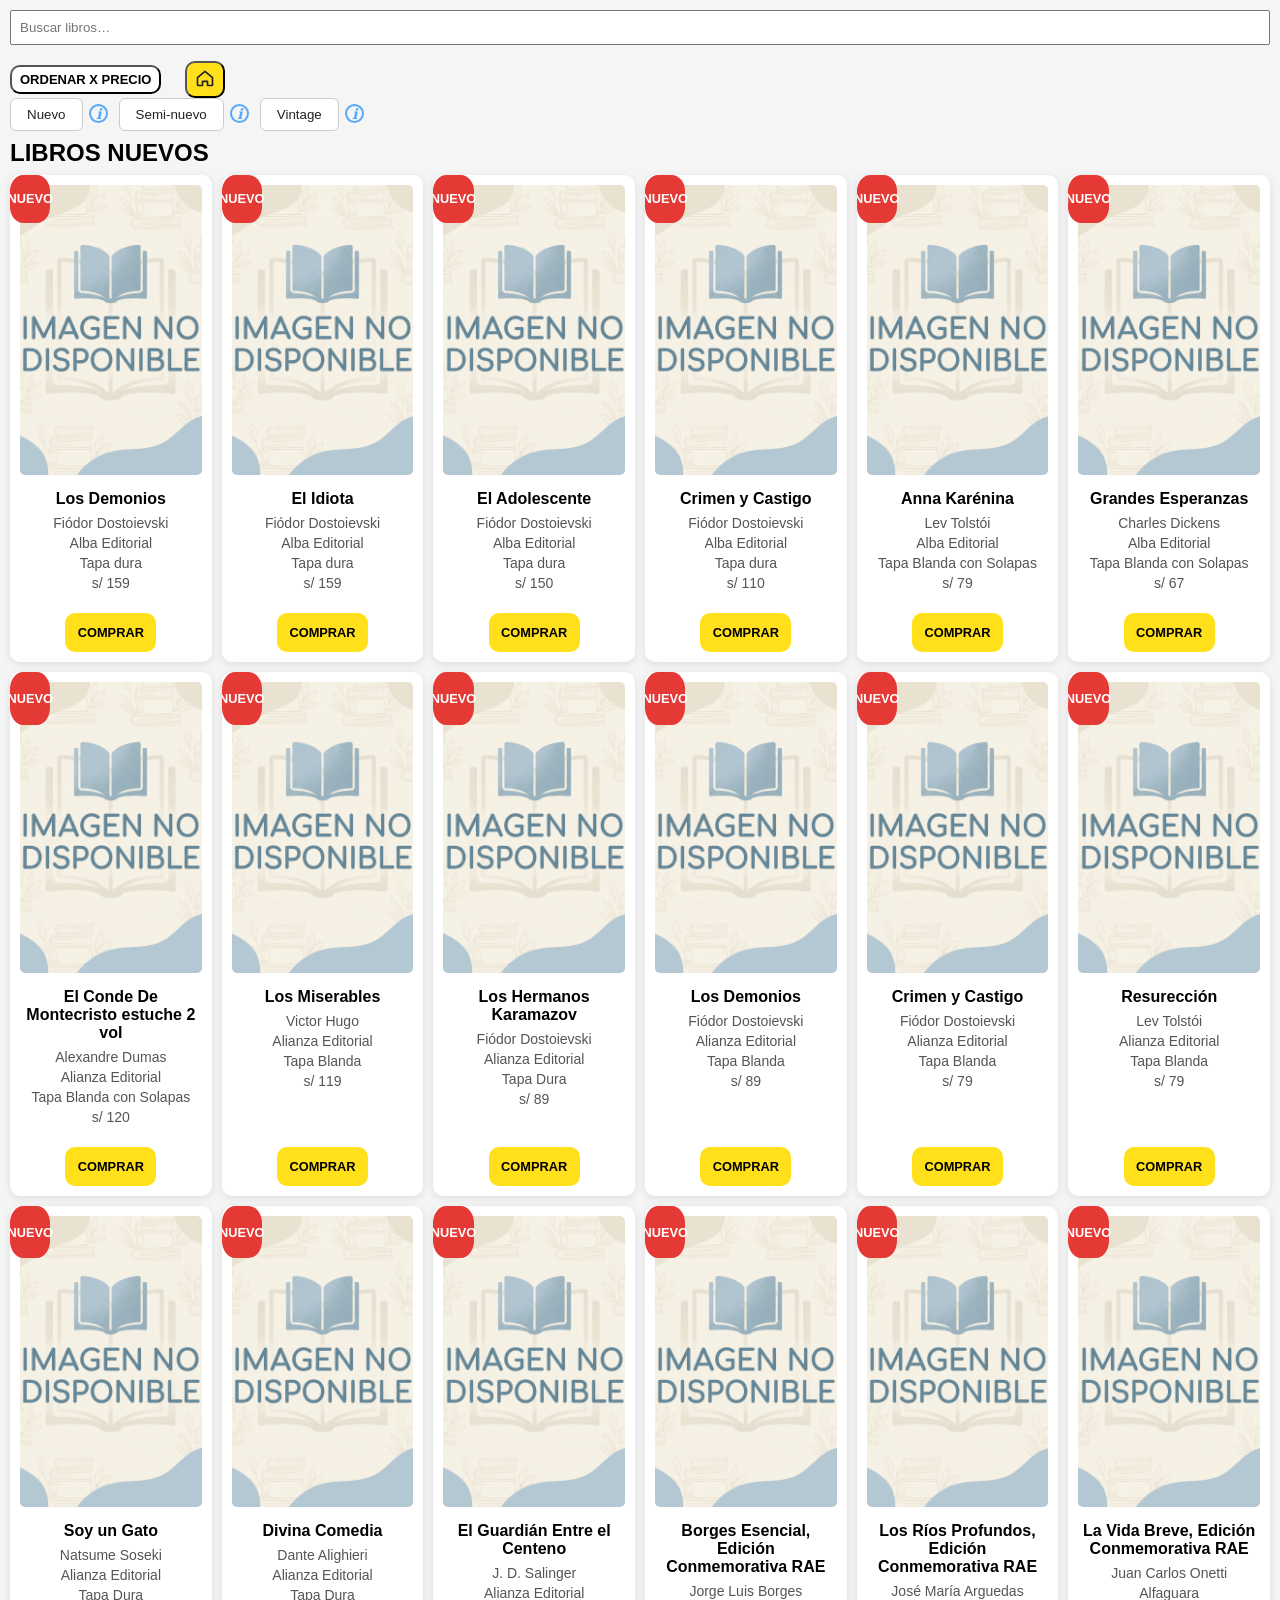
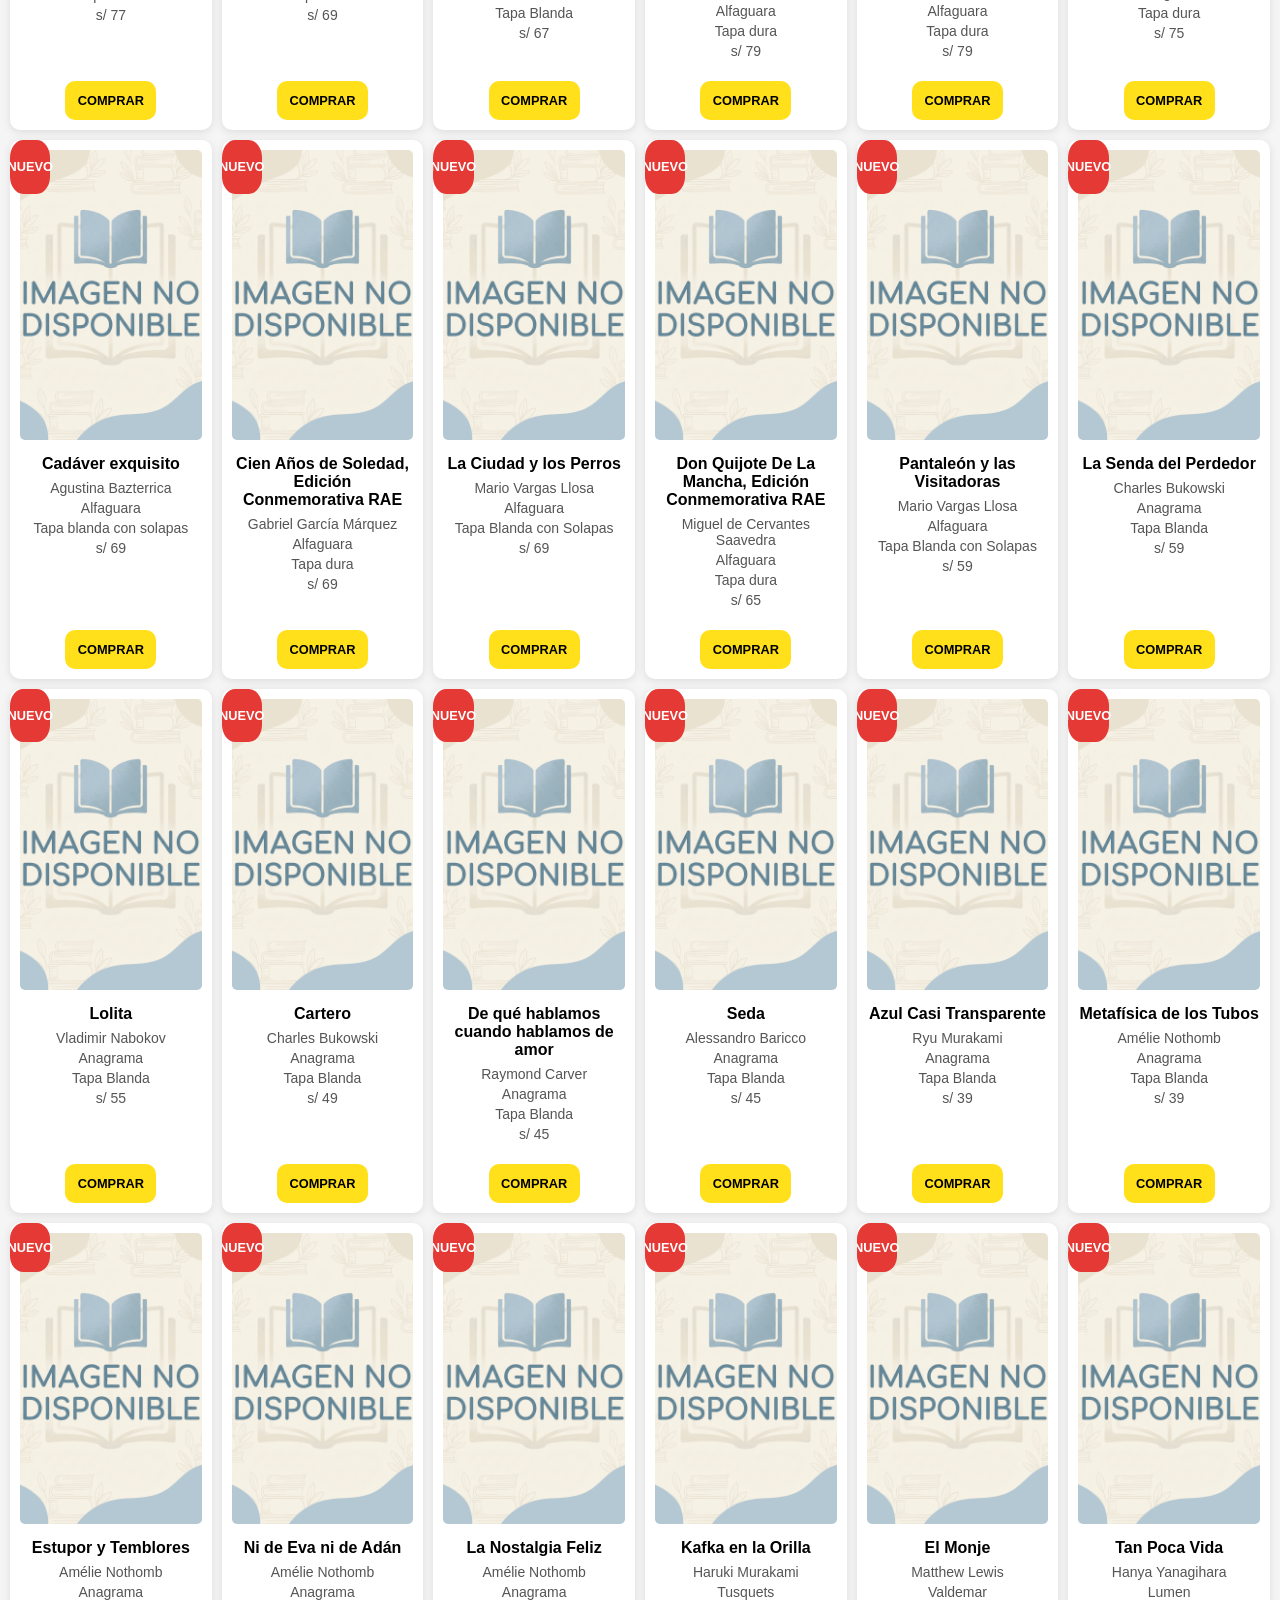
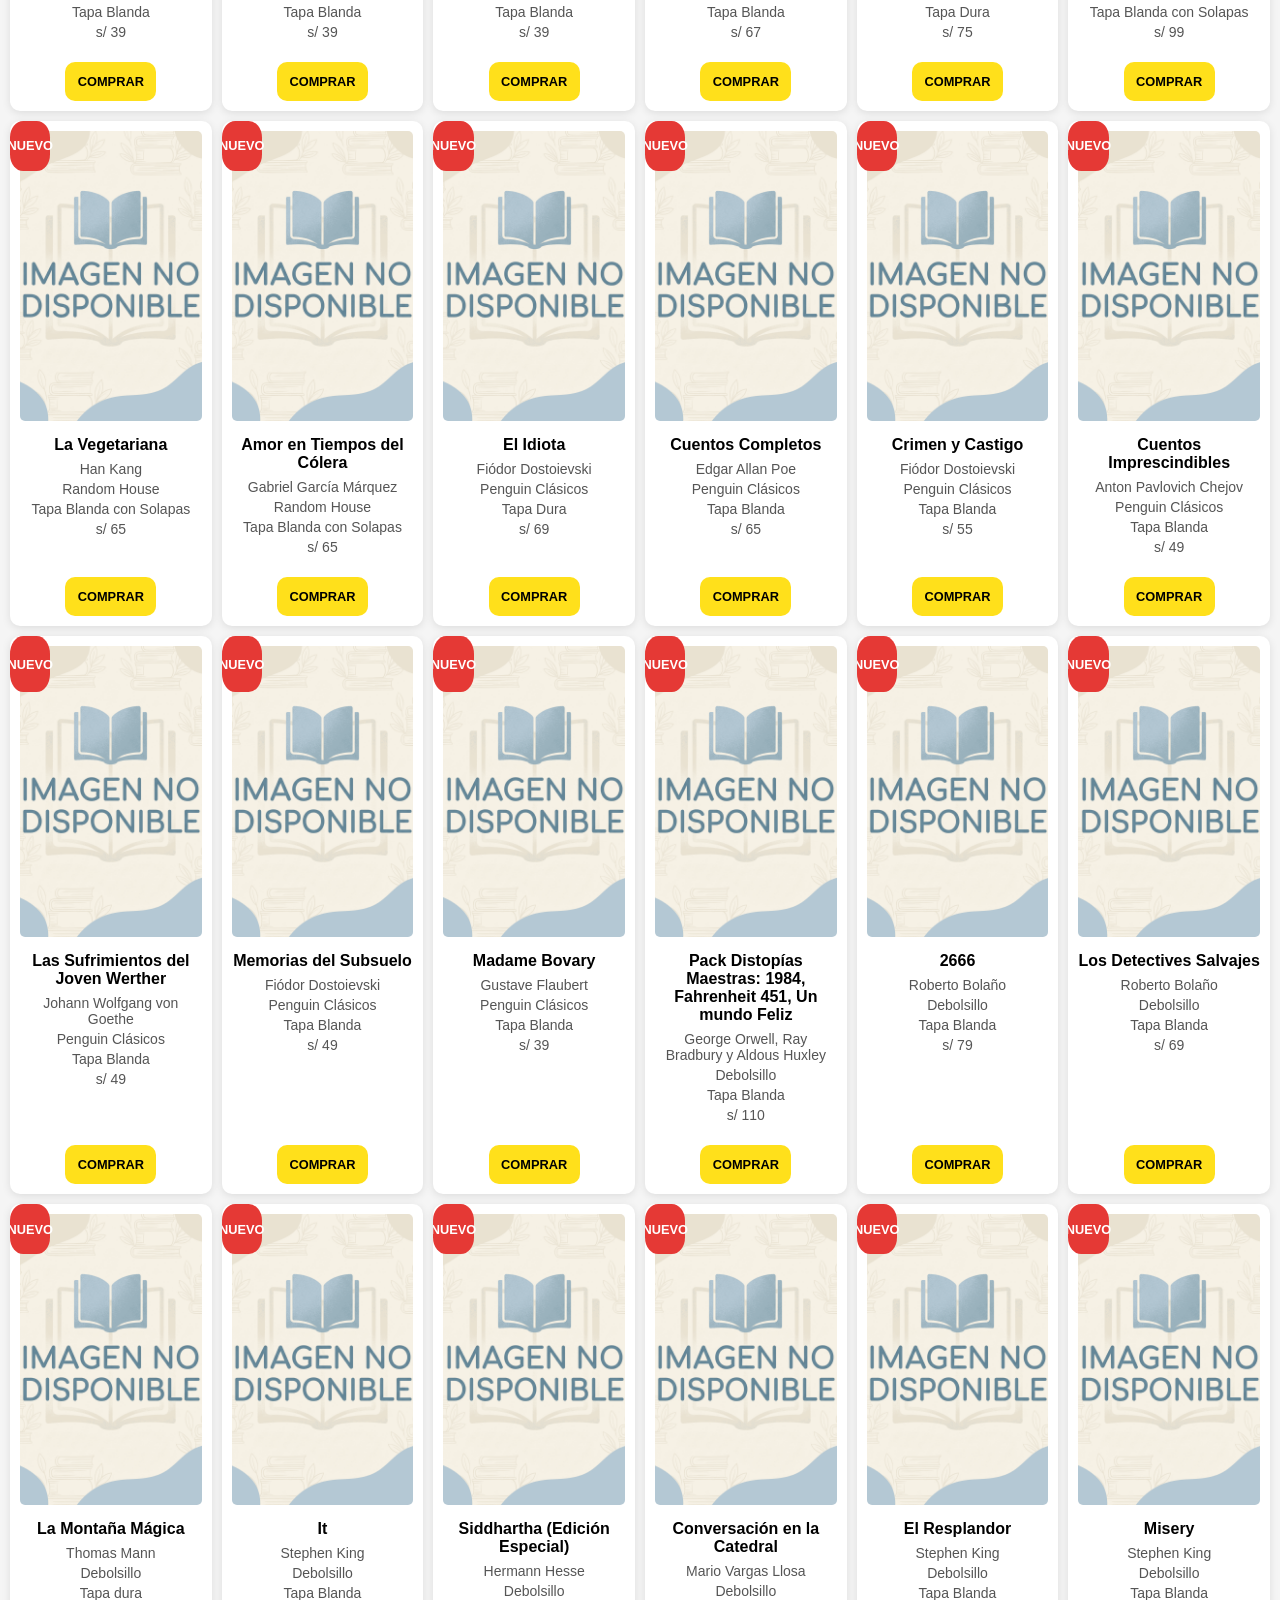
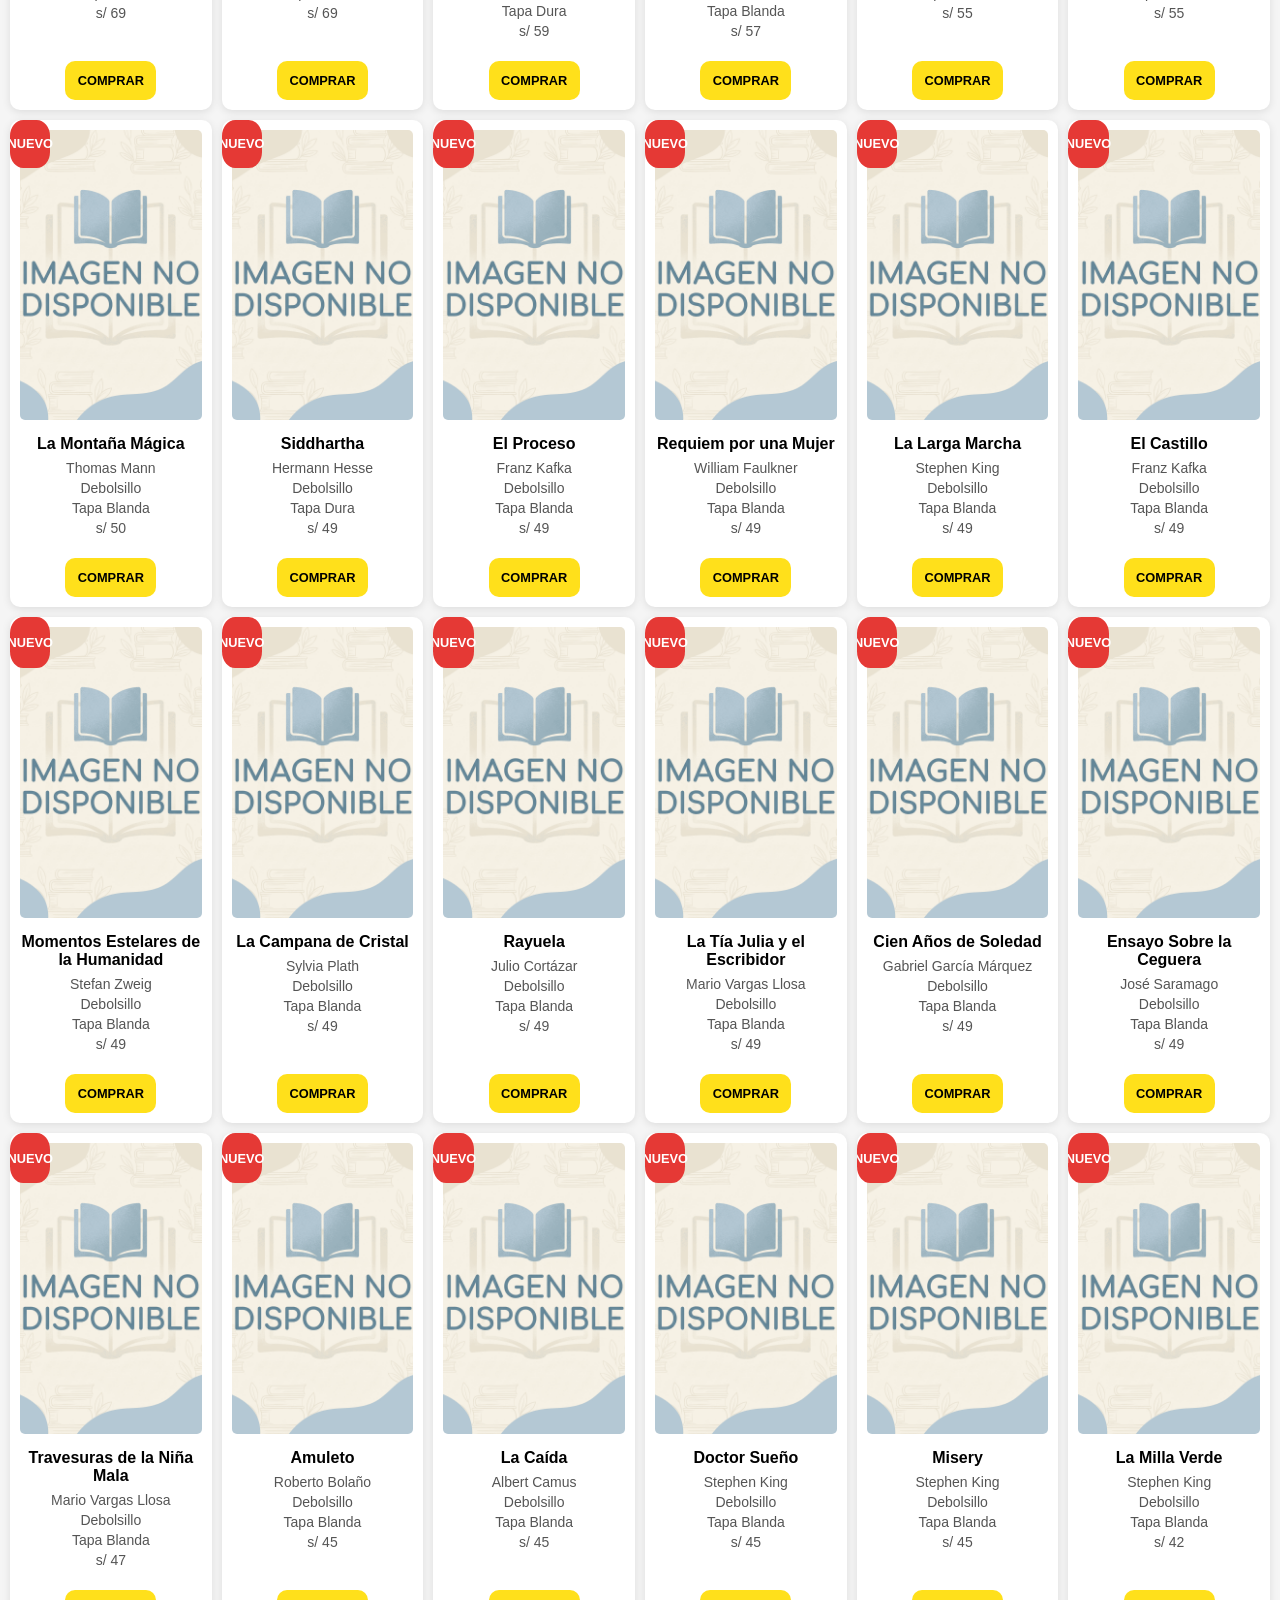
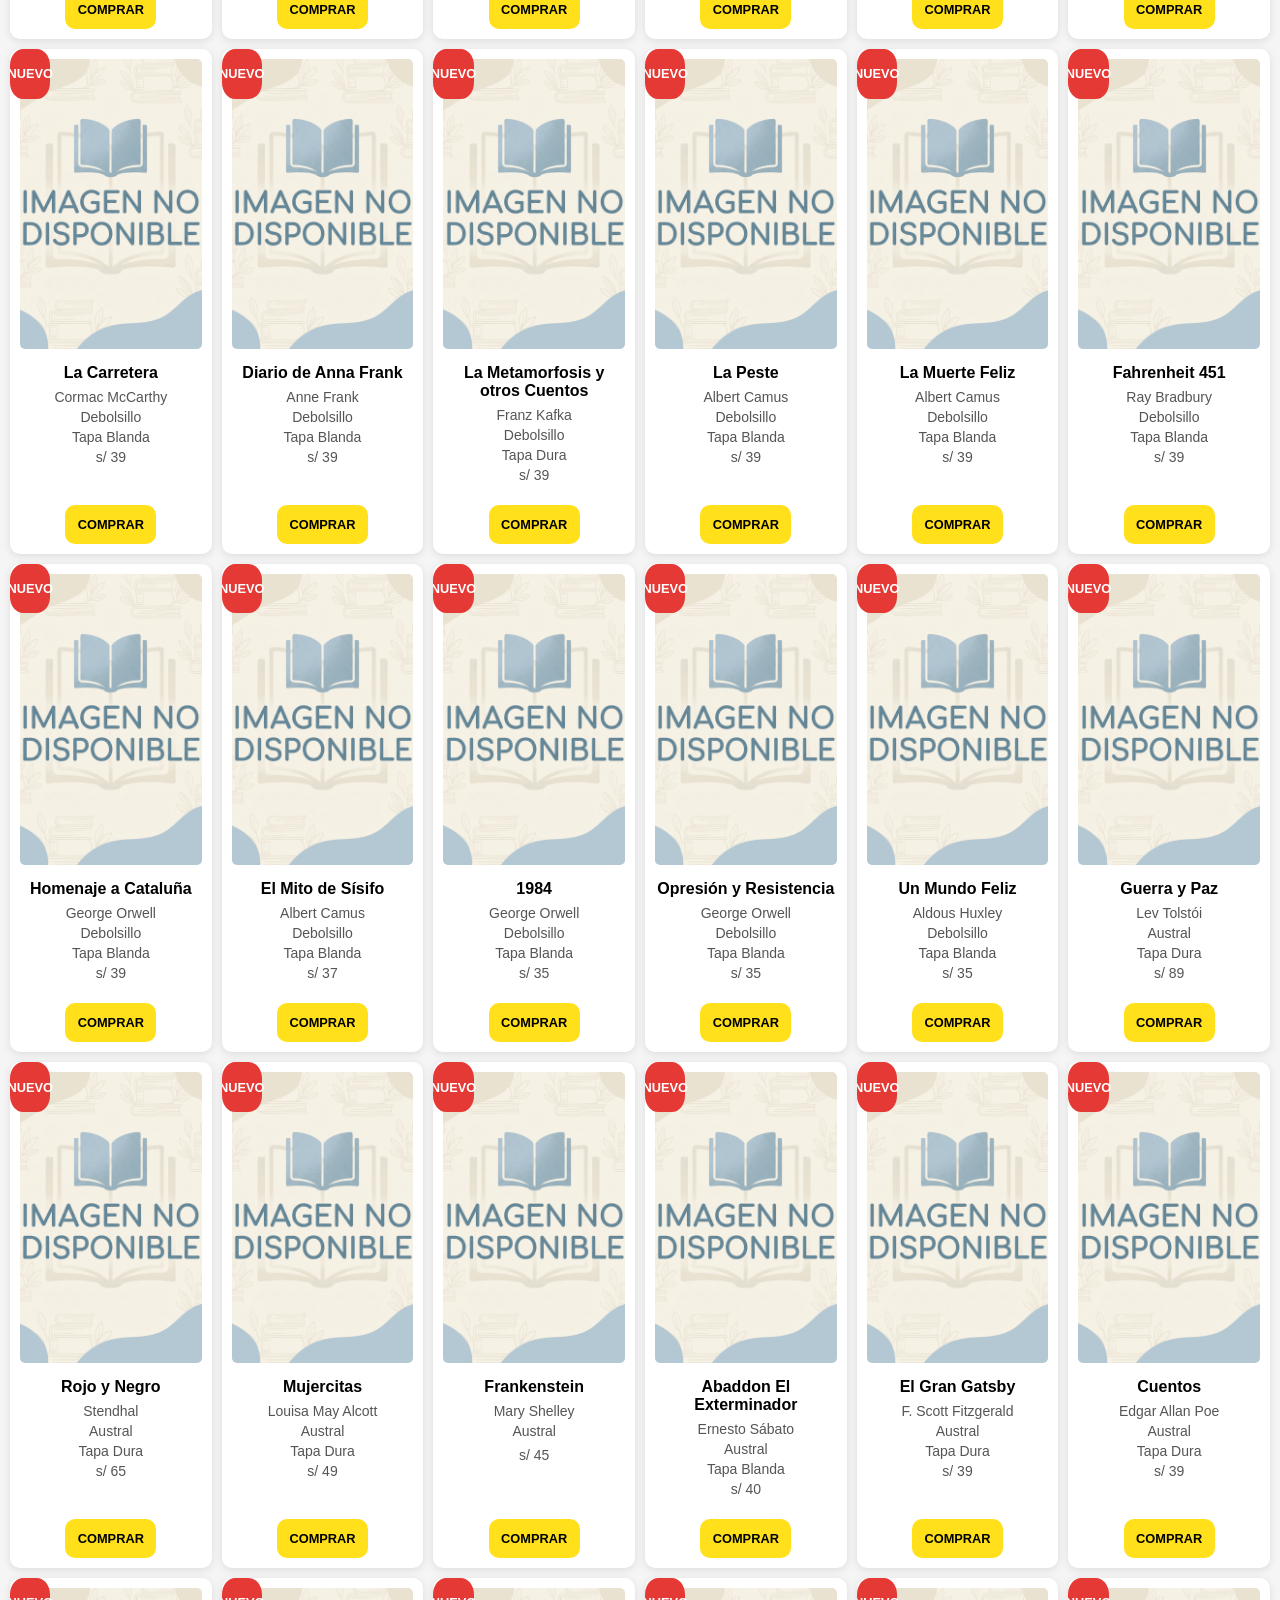
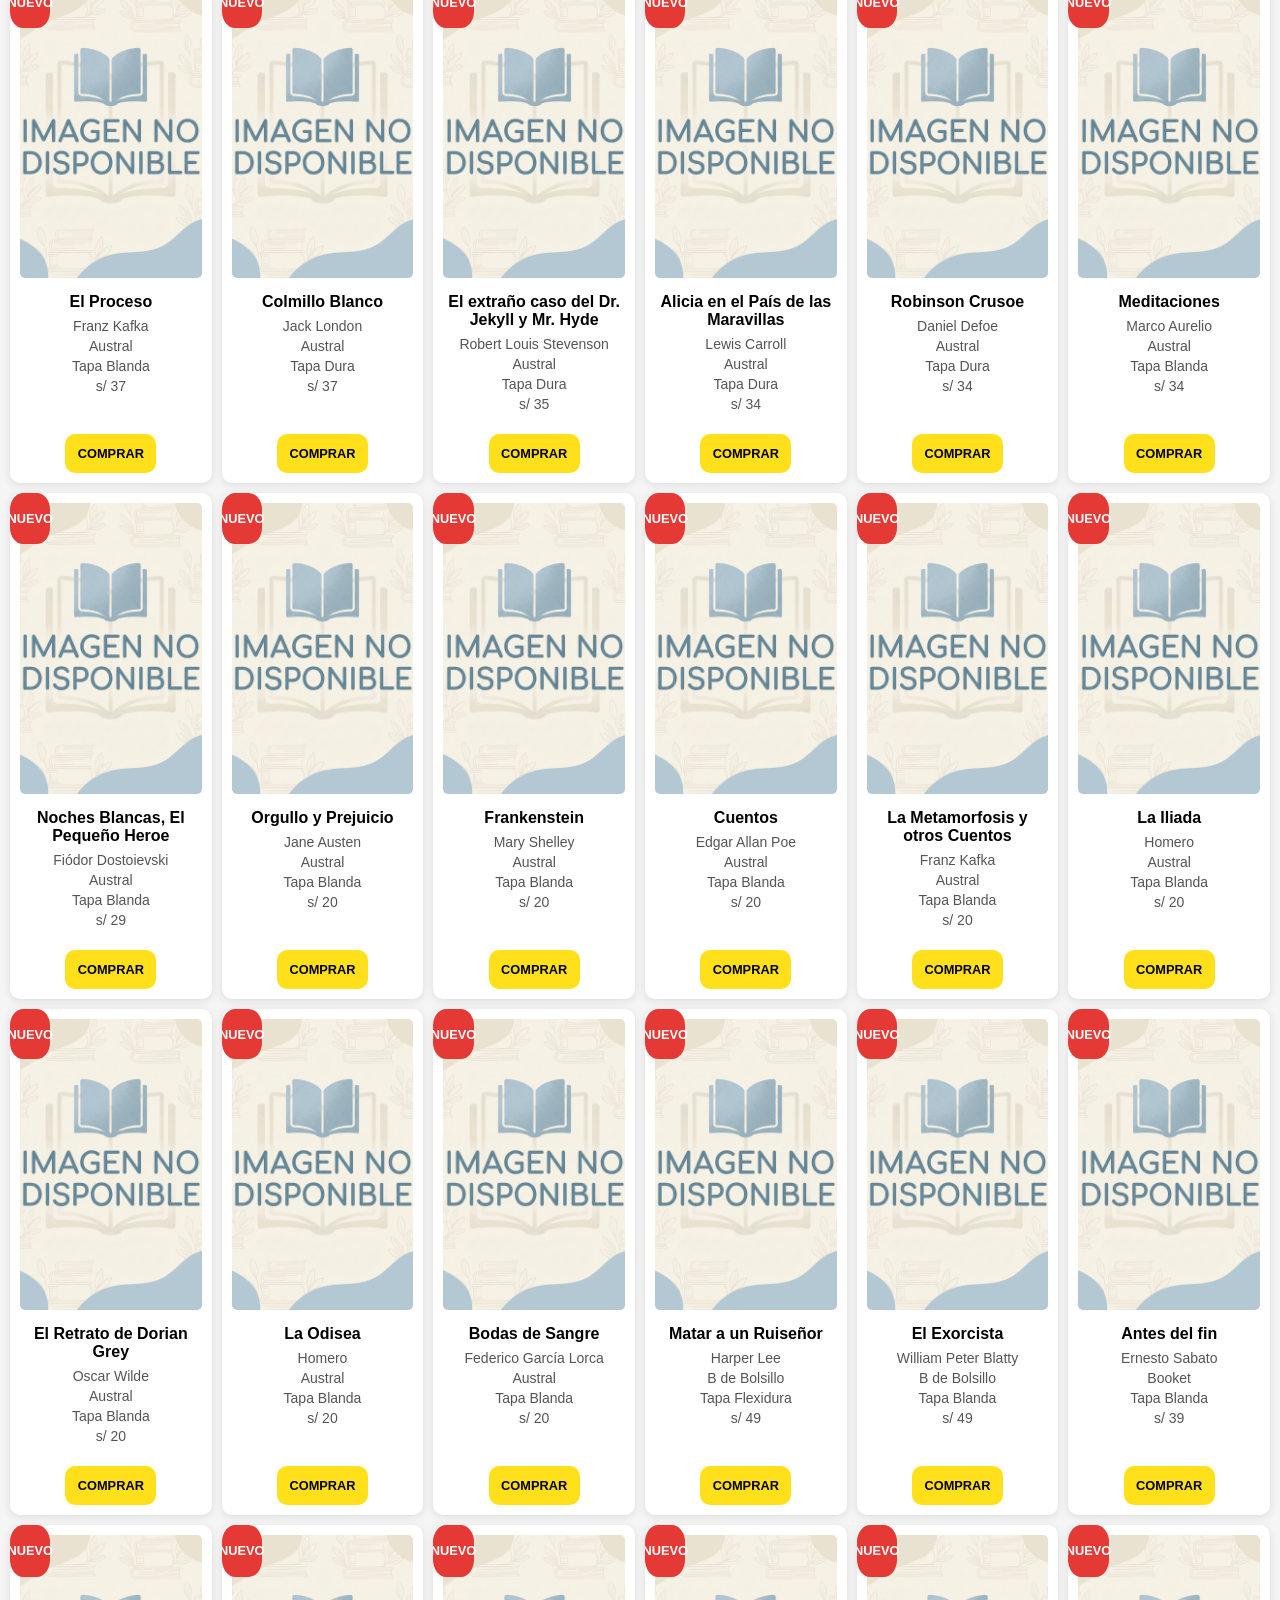
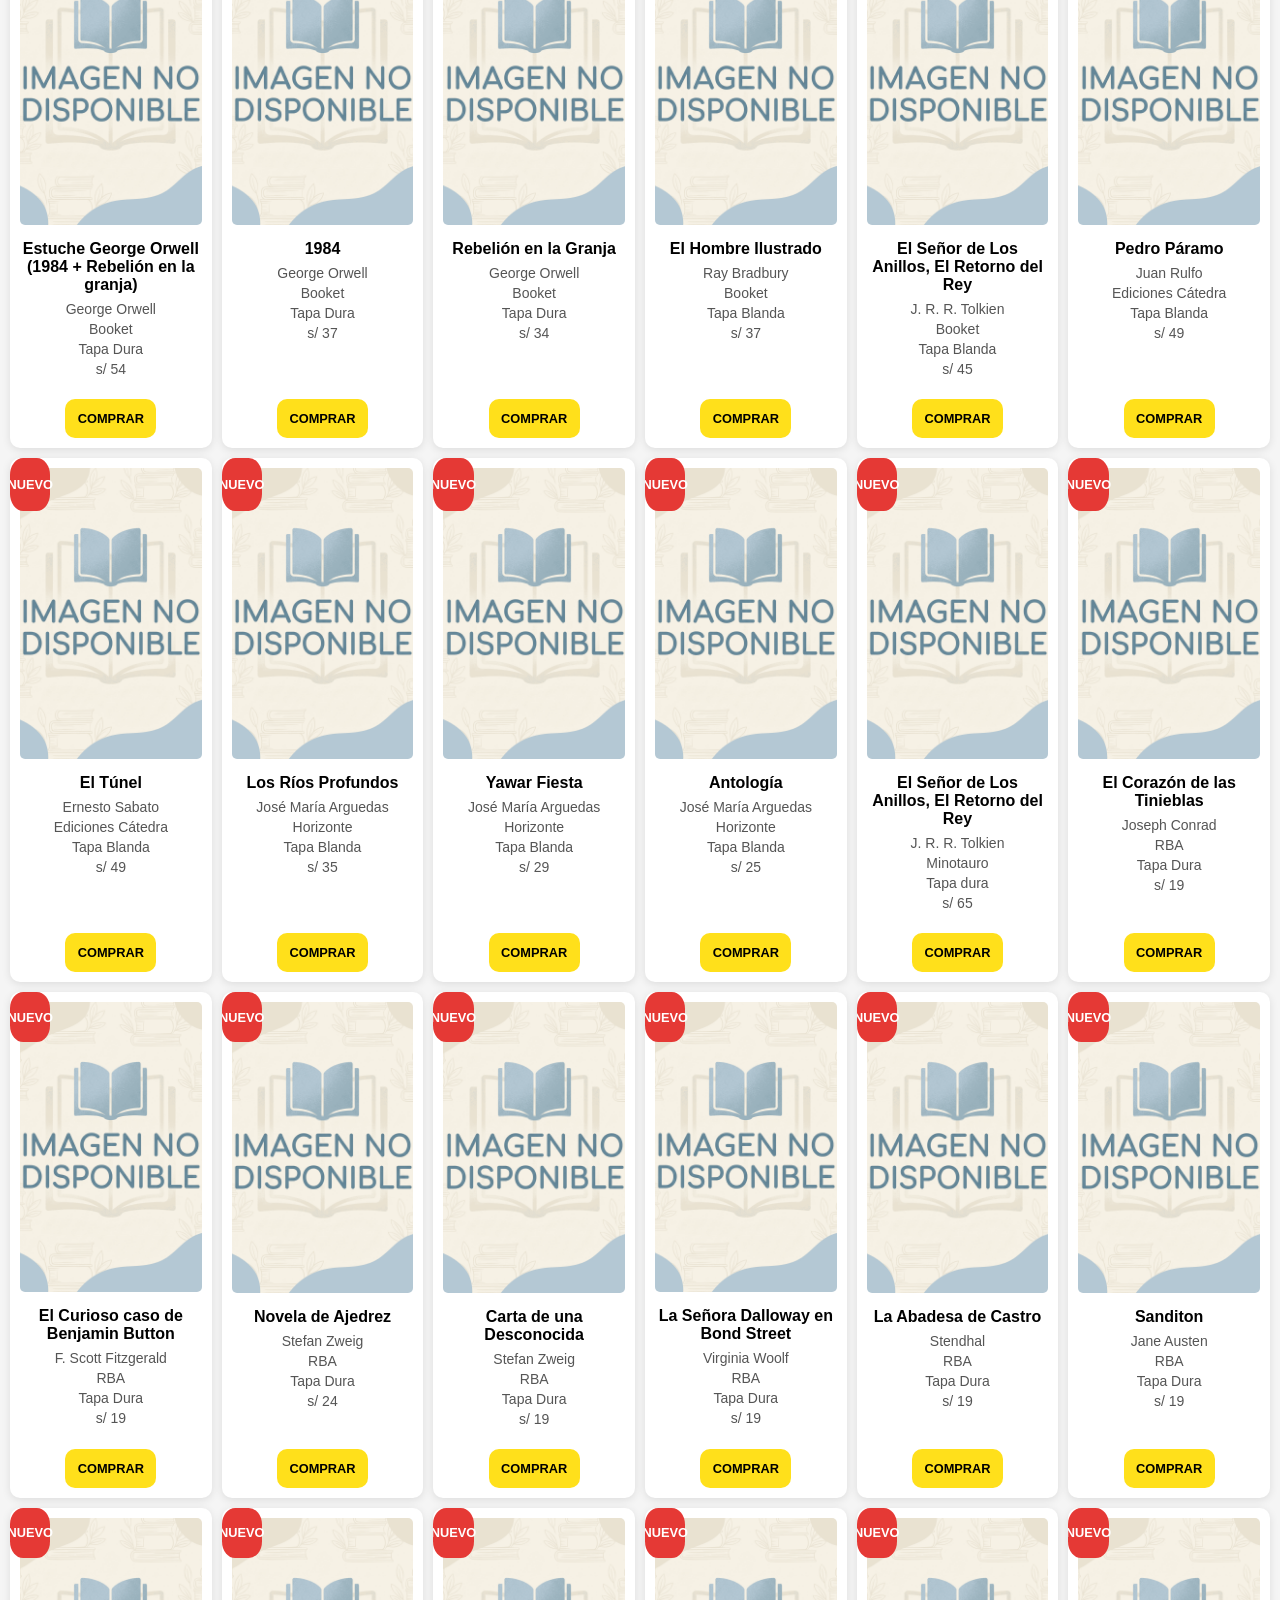
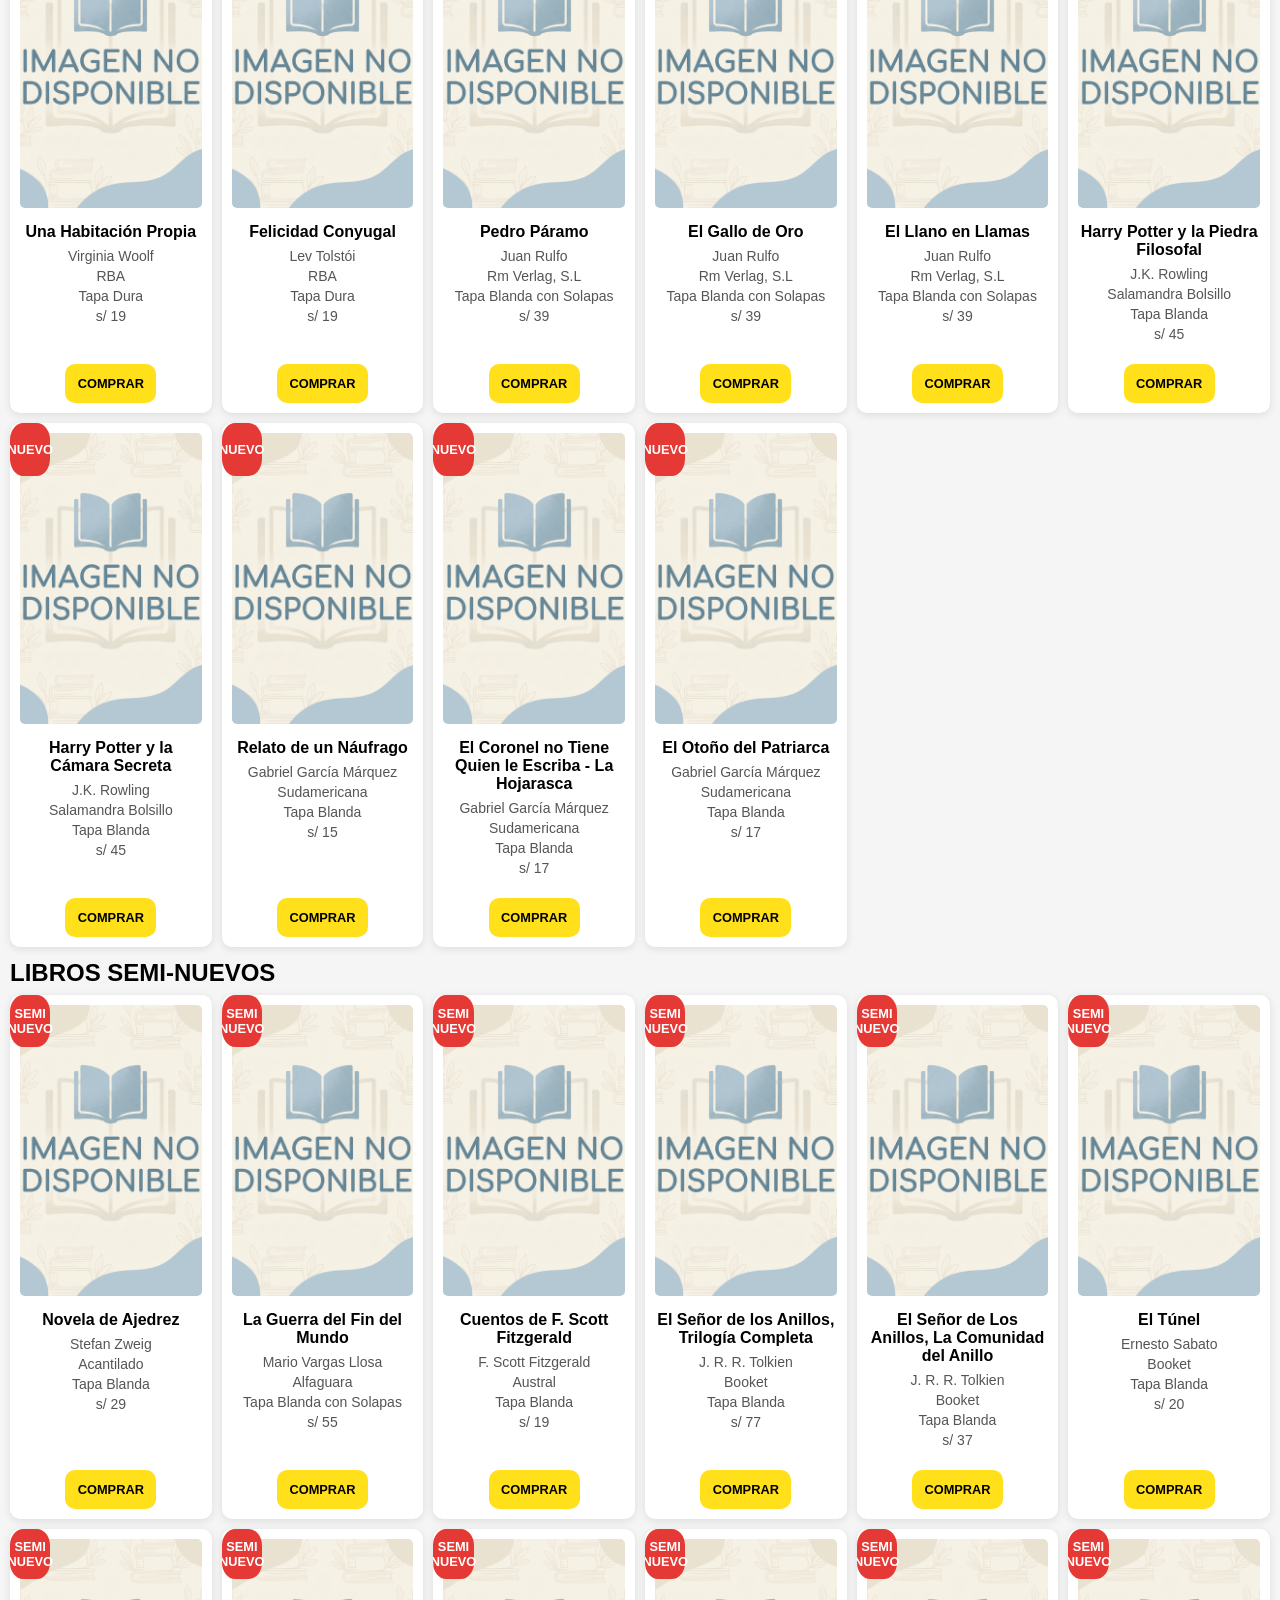
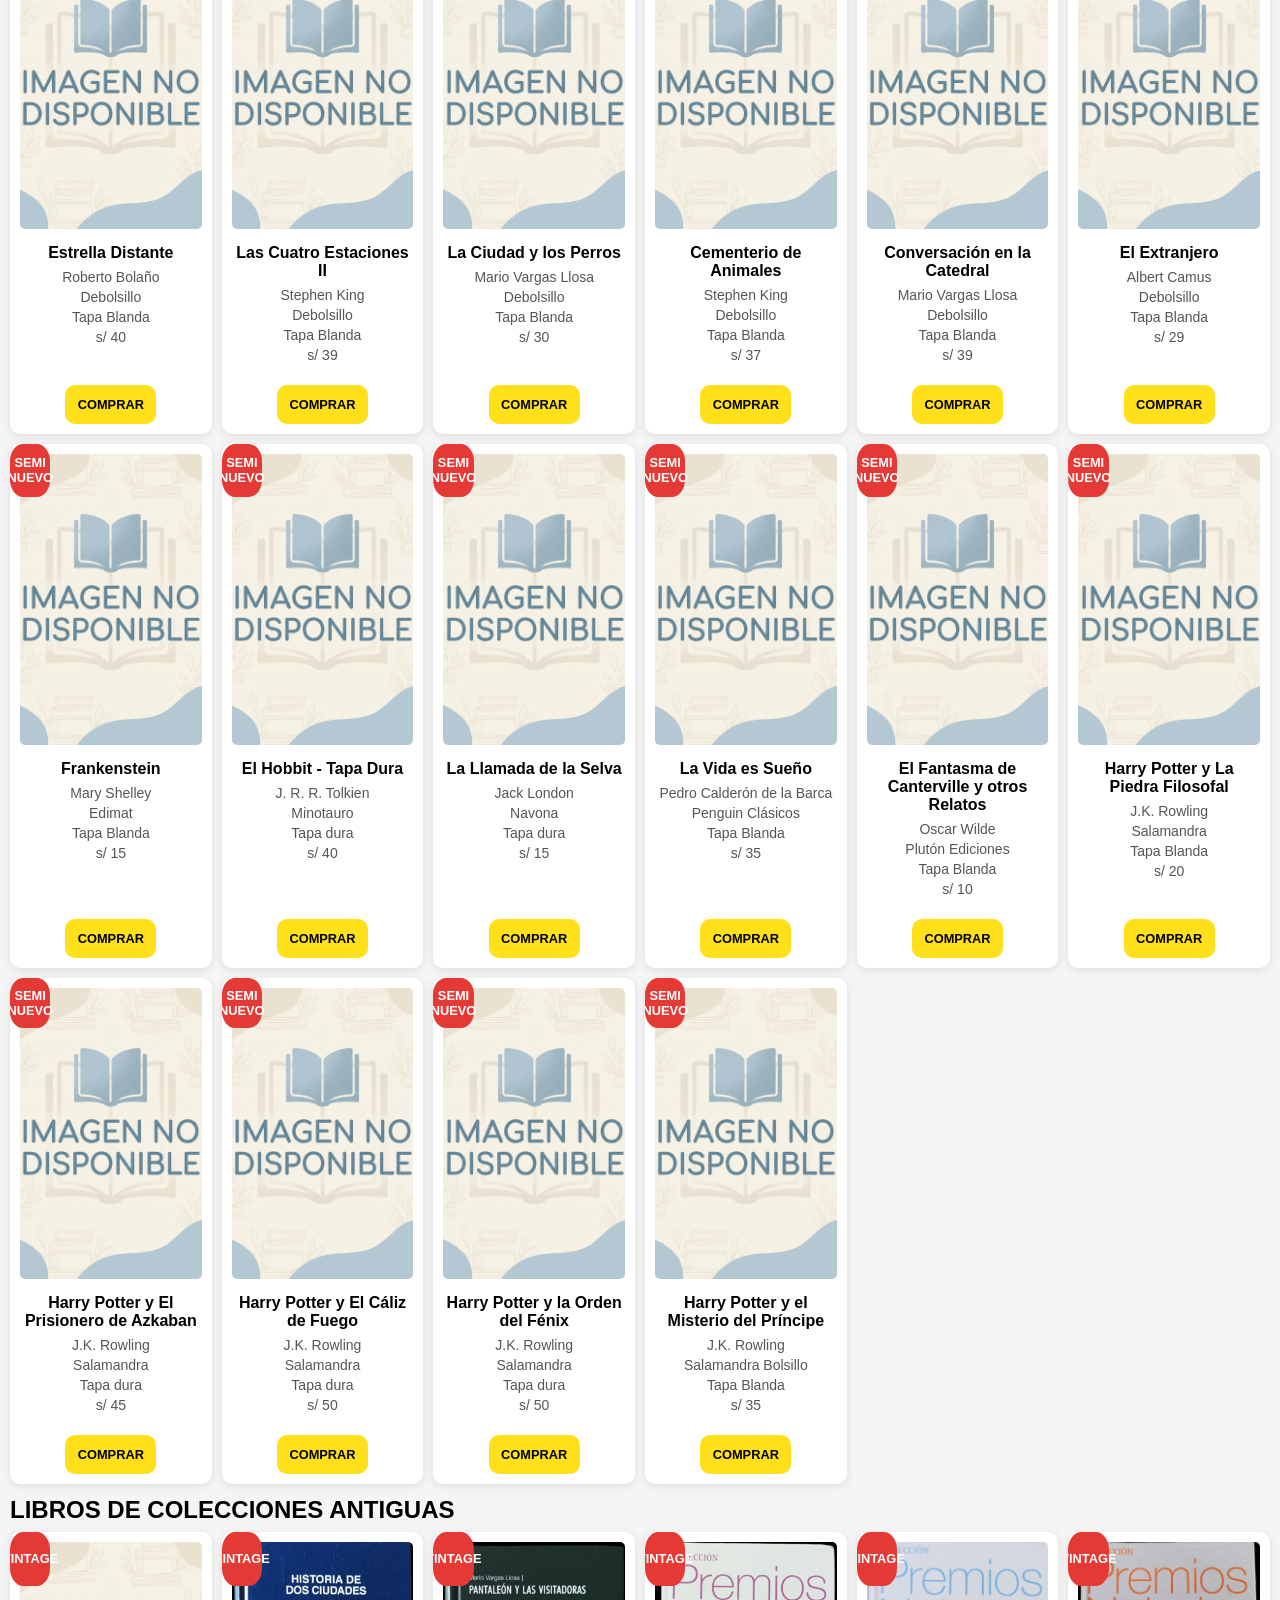
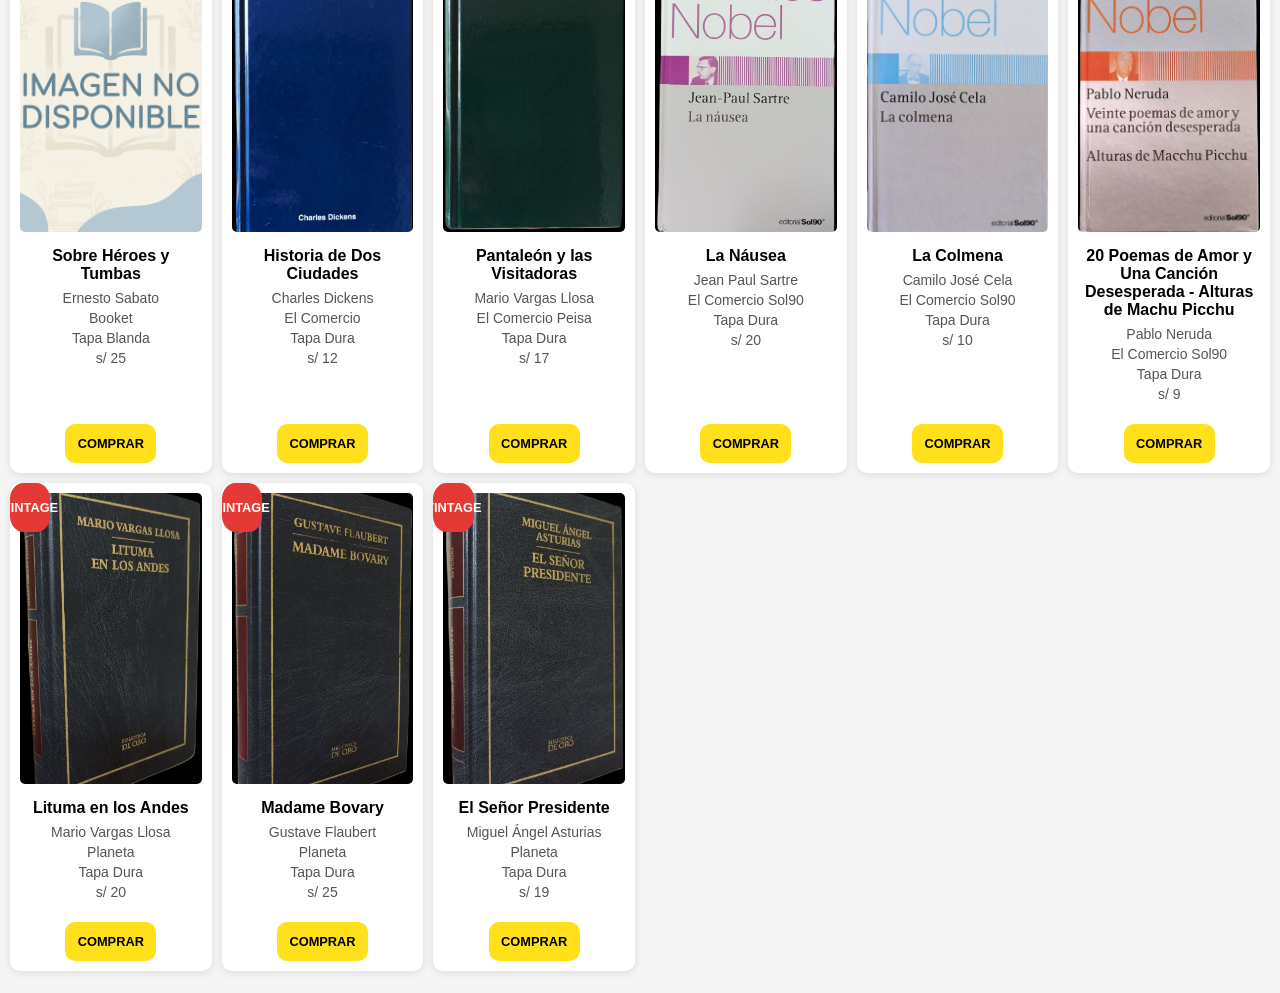
==== commit 3ab770f1: "Update index.html" ====
--- a/index.html
+++ b/index.html
@@ -47,3025 +47,3202 @@
         </button>
         <button type="button" class="info-btn" title="Información sobre libros vintage" tabindex="0">ℹ</button>
     </div>
-<h2 class="gallery_header">LIBROS NUEVOS</h2>
-<div class="gallery new">
-<div class="book newbook">
-  <img alt="#" src="https://www.alianzaeditorial.es/imagenes/libros/grande/9788420650807-los-hermanos-karamazov.jpg" onerror="this.onerror=null; this.src='./imgnofound.png';"/>
-  <div class="details">
-    <h3 name="title">Los Hermanos Karamazov</h3>
-    <p name="author">Fiódor Dostoievski</p>
-    <p name="edit">Alianza Editorial</p>
-    <p name="format">Tapa Blanda</p>
-    <p name="pages" hidden>1232</p>
-    <p name="height" hidden>18.0 cm</p>
-    <p name="width" hidden>12.0 cm</p>
-    <p name="isbn" hidden>9788420650807</p>
-    <p name="price" >s/ 89</p>
-    <p name="state" hidden>Nuevo</p>
-    <button class="buy-btn">COMPRAR</button>
-
-  </div>
-</div>
-
-<div class="book newbook">
-  <img alt="#" src="https://m.media-amazon.com/images/I/61IdvMKpaYL._AC_UF1000,1000_QL80_.jpg" onerror="this.onerror=null; this.src='./imgnofound.png';"/>
-  <div class="details">
-    <h3 name="title">El Gran Gatsby</h3>
-    <p name="author">F. Scott Fitzgerald</p>
-    <p name="edit">Austral</p>
-    <p name="format">Tapa Dura</p>
-    <p name="pages" hidden>224</p>
-    <p name="height" hidden>19.0 cm</p>
-    <p name="width" hidden>12.5 cm</p>
-    <p name="isbn" hidden>9786287624153</p>
-    <p name="price" >s/ 39</p>
-    <p name="state" hidden>Nuevo</p>
-    <button class="buy-btn">COMPRAR</button>
-
-  </div>
-</div>
-
-<div class="book newbook">
-  <img alt="#" src="https://m.media-amazon.com/images/I/815SHtVWWmL._AC_UF1000,1000_QL80_.jpg" onerror="this.onerror=null; this.src='./imgnofound.png';"/>
-  <div class="details">
-    <h3 name="title">La Carretera</h3>
-    <p name="author">Cormac McCarthy</p>
-    <p name="edit">Debolsillo</p>
-    <p name="format">Tapa Blanda</p>
-    <p name="pages" hidden>216</p>
-    <p name="height" hidden>19.0 cm</p>
-    <p name="width" hidden>12.5 cm</p>
-    <p name="isbn" hidden>9788483468685</p>
-    <p name="price" >s/ 39</p>
-    <p name="state" hidden>Nuevo</p>
-    <button class="buy-btn">COMPRAR</button>
-
-  </div>
-</div>
-
-<div class="book newbook">
-  <img alt="#" src="https://m.media-amazon.com/images/I/61Zi085hIWL._AC_UF1000,1000_QL80_.jpg" onerror="this.onerror=null; this.src='./imgnofound.png';"/>
-  <div class="details">
-    <h3 name="title">Madame Bovary</h3>
-    <p name="author">Gustave Flaubert</p>
-    <p name="edit">Penguin Clasicos</p>
-    <p name="format">Tapa Blanda</p>
-    <p name="pages" hidden>464</p>
-    <p name="height" hidden>19.0 cm</p>
-    <p name="width" hidden>12.5 cm</p>
-    <p name="isbn" hidden>9788491050667</p>
-    <p name="price" >s/ 39</p>
-    <p name="state" hidden>Nuevo</p>
-    <button class="buy-btn">COMPRAR</button>
-
-  </div>
-</div>
-
-<div class="book newbook">
-  <img alt="#" src="https://m.media-amazon.com/images/I/31cInZDV3KL._AC_UF1000,1000_QL80_.jpg" onerror="this.onerror=null; this.src='./imgnofound.png';"/>
-  <div class="details">
-    <h3 name="title">Antes del fin</h3>
-    <p name="author">Ernesto Sabato</p>
-    <p name="edit">Austral</p>
-    <p name="format">Tapa Blanda</p>
-    <p name="pages" hidden>208</p>
-    <p name="height" hidden>19.0 cm</p>
-    <p name="width" hidden>12.5 cm</p>
-    <p name="isbn" hidden>9788432248344</p>
-    <p name="price" >s/ 39</p>
-    <p name="state" hidden>Nuevo</p>
-    <button class="buy-btn">COMPRAR</button>
-
-  </div>
-</div>
-
-<div class="book newbook">
-  <img alt="#" src="https://m.media-amazon.com/images/I/719+9KHLVRL._AC_UF1000,1000_QL80_.jpg" onerror="this.onerror=null; this.src='./imgnofound.png';"/>
-  <div class="details">
-    <h3 name="title">Los Miserables</h3>
-    <p name="author">Victor Hugo</p>
-    <p name="edit">Alianza Editorial</p>
-    <p name="format">Tapa Blanda con Solapas</p>
-    <p name="pages" hidden></p>
-    <p name="height" hidden>23.0 cm</p>
-    <p name="width" hidden>15.5 cm</p>
-    <p name="isbn" hidden>9788491041542</p>
-    <p name="price" >s/ 119</p>
-    <p name="state" hidden>Nuevo</p>
-    <button class="buy-btn">COMPRAR</button>
-
-  </div>
-</div>
-
-<div class="book newbook">
-  <img alt="#" src="https://m.media-amazon.com/images/I/81GdvpmsH1L._AC_UF894,1000_QL80_.jpg" onerror="this.onerror=null; this.src='./imgnofound.png';"/>
-  <div class="details">
-    <h3 name="title">Cadáver exquisito</h3>
-    <p name="author">Agustina Bazterrica</p>
-    <p name="edit">Alfaguara</p>
-    <p name="format">Tapa blanda con solapas</p>
-    <p name="pages" hidden>256</p>
-    <p name="height" hidden>23.9 cm</p>
-    <p name="width" hidden>15.3 cm</p>
-    <p name="isbn" hidden>9789585118409</p>
-    <p name="price" >s/ 69</p>
-    <p name="state" hidden>Nuevo</p>
-    <button class="buy-btn">COMPRAR</button>
-
-  </div>
-</div>
-
-<div class="book newbook">
-  <img alt="#" src="https://http2.mlstatic.com/D_NQ_NP_745737-MLM77730586869_072024-O.webp" onerror="this.onerror=null; this.src='./imgnofound.png';"/>
-  <div class="details">
-    <h3 name="title">Estuche George Orwell (1984 + Rebelión en la granja)</h3>
-    <p name="author">George Orwell</p>
-    <p name="edit">Booket</p>
-    <p name="format">Tapa Dura</p>
-    <p name="pages" hidden>560</p>
-    <p name="height" hidden>19.0 cm</p>
-    <p name="width" hidden>12.5 cm</p>
-    <p name="isbn" hidden>7705969522480</p>
-    <p name="price" >s/ 54</p>
-    <p name="state" hidden>Nuevo</p>
-    <button class="buy-btn">COMPRAR</button>
-
-  </div>
-</div>
-
-<div class="book newbook">
-  <img alt="#" src="https://libreriaslectura.com/wp-content/uploads/2022/09/9788423359394-scaled.jpg" onerror="this.onerror=null; this.src='./imgnofound.png';"/>
-  <div class="details">
-    <h3 name="title">1984</h3>
-    <p name="author">George Orwell</p>
-    <p name="edit">Booket</p>
-    <p name="format">Tapa Dura</p>
-    <p name="pages" hidden>400</p>
-    <p name="height" hidden>19.0 cm</p>
-    <p name="width" hidden>12.5 cm</p>
-    <p name="isbn" hidden>9788423359394</p>
-    <p name="price" >s/ 37</p>
-    <p name="state" hidden>Nuevo</p>
-    <button class="buy-btn">COMPRAR</button>
-
-  </div>
-</div>
-
-<div class="book newbook">
-  <img alt="#" src="https://http2.mlstatic.com/D_NQ_NP_687707-MLU69745939182_062023-O.webp" onerror="this.onerror=null; this.src='./imgnofound.png';"/>
-  <div class="details">
-    <h3 name="title">Rebelión en la Granja</h3>
-    <p name="author">George Orwell</p>
-    <p name="edit">Booket</p>
-    <p name="format">Tapa Dura</p>
-    <p name="pages" hidden>160</p>
-    <p name="height" hidden>19.0 cm</p>
-    <p name="width" hidden>12.5 cm</p>
-    <p name="isbn" hidden>9788423359400</p>
-    <p name="price" >s/ 34</p>
-    <p name="state" hidden>Nuevo</p>
-    <button class="buy-btn">COMPRAR</button>
-
-  </div>
-</div>
-
-<div class="book newbook">
-  <img alt="#" src="https://m.media-amazon.com/images/I/8154cwqwmPL._AC_UF1000,1000_QL80_.jpg" onerror="this.onerror=null; this.src='./imgnofound.png';"/>
-  <div class="details">
-    <h3 name="title">Siddhartha (Edición Especial)</h3>
-    <p name="author">Hermann Hesse</p>
-    <p name="edit">Debolsillo</p>
-    <p name="format">Tapa Dura</p>
-    <p name="pages" hidden>216</p>
-    <p name="height" hidden>19.7 cm</p>
-    <p name="width" hidden>13.0 cm</p>
-    <p name="isbn" hidden>9788466382595</p>
-    <p name="price" >s/ 59</p>
-    <p name="state" hidden>Nuevo</p>
-    <button class="buy-btn">COMPRAR</button>
-
-  </div>
-</div>
-
-<div class="book newbook">
-  <img alt="#" src="https://m.media-amazon.com/images/I/41pxU5zMdxL._AC_UF1000,1000_QL80_DpWeblab_.jpg" onerror="this.onerror=null; this.src='./imgnofound.png';"/>
-  <div class="details">
-    <h3 name="title">Siddhartha</h3>
-    <p name="author">Hermann Hesse</p>
-    <p name="edit">Debolsillo</p>
-    <p name="format">Tapa Dura</p>
-    <p name="pages" hidden>216</p>
-    <p name="height" hidden>19.7 cm</p>
-    <p name="width" hidden>13.0 cm</p>
-    <p name="isbn" hidden>9788466350952</p>
-    <p name="price" >s/ 49</p>
-    <p name="state" hidden>Nuevo</p>
-    <button class="buy-btn">COMPRAR</button>
-
-  </div>
-</div>
-
-<div class="book newbook">
-  <img alt="#" src="https://m.media-amazon.com/images/I/91VQ9aulcLL._AC_UF1000,1000_QL80_.jpg" onerror="this.onerror=null; this.src='./imgnofound.png';"/>
-  <div class="details">
-    <h3 name="title">El Idiota</h3>
-    <p name="author">Fiódor Dostoievski</p>
-    <p name="edit">Penguin Clasicos</p>
-    <p name="format">Tapa Dura</p>
-    <p name="pages" hidden>768</p>
-    <p name="height" hidden>19.7 cm</p>
-    <p name="width" hidden>13.6 cm</p>
-    <p name="isbn" hidden>9788491054030</p>
-    <p name="price" >s/ 69</p>
-    <p name="state" hidden>Nuevo</p>
-    <button class="buy-btn">COMPRAR</button>
-
-  </div>
-</div>
-
-<div class="book newbook">
-  <img alt="#" src="https://m.media-amazon.com/images/I/71XisFzw3cL._AC_UF1000,1000_QL80_.jpg" onerror="this.onerror=null; this.src='./imgnofound.png';"/>
-  <div class="details">
-    <h3 name="title">Cuentos Imprescindibles</h3>
-    <p name="author">Anton Pavlovich Chejov</p>
-    <p name="edit">Penguin Clasicos</p>
-    <p name="format">Tapa Blanda</p>
-    <p name="pages" hidden>480</p>
-    <p name="height" hidden>18.9 cm</p>
-    <p name="width" hidden>12.7 cm</p>
-    <p name="isbn" hidden>9788491051923</p>
-    <p name="price" >s/ 49</p>
-    <p name="state" hidden>Nuevo</p>
-    <button class="buy-btn">COMPRAR</button>
-
-  </div>
-</div>
-
-<div class="book newbook">
-  <img alt="#" src="https://m.media-amazon.com/images/I/81G2x4AqIlL._UF1000,1000_QL80_.jpg" onerror="this.onerror=null; this.src='./imgnofound.png';"/>
-  <div class="details">
-    <h3 name="title">Alicia en el País de las Maravillas</h3>
-    <p name="author">Lewis Carroll</p>
-    <p name="edit">Austral</p>
-    <p name="format">Tapa Dura</p>
-    <p name="pages" hidden>208</p>
-    <p name="height" hidden>17.5 cm</p>
-    <p name="width" hidden>13.0 cm</p>
-    <p name="isbn" hidden>9786287624214</p>
-    <p name="price" >s/ 34</p>
-    <p name="state" hidden>Nuevo</p>
-    <button class="buy-btn">COMPRAR</button>
-
-  </div>
-</div>
-
-<div class="book newbook">
-  <img alt="#" src="https://m.media-amazon.com/images/I/81H8vswg3XL._AC_UF1000,1000_QL80_.jpg" onerror="this.onerror=null; this.src='./imgnofound.png';"/>
-  <div class="details">
-    <h3 name="title">Diario de Anna Frank</h3>
-    <p name="author">Anne Frank</p>
-    <p name="edit">Debolsillo</p>
-    <p name="format">Tapa Blanda</p>
-    <p name="pages" hidden>384</p>
-    <p name="height" hidden>19.4 cm</p>
-    <p name="width" hidden>12.6 cm</p>
-    <p name="isbn" hidden>9786125027313</p>
-    <p name="price" >s/ 39</p>
-    <p name="state" hidden>Nuevo</p>
-    <button class="buy-btn">COMPRAR</button>
-
-  </div>
-</div>
-
-<div class="book newbook">
-  <img alt="#" src="https://m.media-amazon.com/images/I/81T589RQG3L.jpg" onerror="this.onerror=null; this.src='./imgnofound.png';"/>
-  <div class="details">
-    <h3 name="title">Las Sufrimientos del Joven Werther</h3>
-    <p name="author">Johann Wolfgang von Goethe</p>
-    <p name="edit">Penguin Clasicos</p>
-    <p name="format">Tapa Blanda</p>
-    <p name="pages" hidden>224</p>
-    <p name="height" hidden>18.9 cm</p>
-    <p name="width" hidden>12.6 cm</p>
-    <p name="isbn" hidden>9789588925639</p>
-    <p name="price" >s/ 49</p>
-    <p name="state" hidden>Nuevo</p>
-    <button class="buy-btn">COMPRAR</button>
-
-  </div>
-</div>
-
-<div class="book newbook">
-  <img alt="#" src="https://images-na.ssl-images-amazon.com/images/I/91fXXvCAi4L._AC_UL600_SR600,600_.jpg" onerror="this.onerror=null; this.src='./imgnofound.png';"/>
-  <div class="details">
-    <h3 name="title">Noches Blancas, El Pequeño Heroe</h3>
-    <p name="author">Fiódor Dostoievski</p>
-    <p name="edit">Austral</p>
-    <p name="format">Tapa Blanda</p>
-    <p name="pages" hidden>160</p>
-    <p name="height" hidden>19.0 cm</p>
-    <p name="width" hidden>12.5 cm</p>
-    <p name="isbn" hidden>9786124429170</p>
-    <p name="price" >s/ 29</p>
-    <p name="state" hidden>Nuevo</p>
-    <button class="buy-btn">COMPRAR</button>
-
-  </div>
-</div>
-
-<div class="book newbook">
-  <img alt="#" src="https://m.media-amazon.com/images/I/71Lp5t2ioFL._AC_UF1000,1000_QL80_.jpg" onerror="this.onerror=null; this.src='./imgnofound.png';"/>
-  <div class="details">
-    <h3 name="title">El Hombre Ilustrado</h3>
-    <p name="author">Ray Bradbury</p>
-    <p name="edit">Booket</p>
-    <p name="format">Tapa Blanda</p>
-    <p name="pages" hidden>288</p>
-    <p name="height" hidden>19.0 cm</p>
-    <p name="width" hidden>12.5 cm</p>
-    <p name="isbn" hidden>9786124181351</p>
-    <p name="price" >s/ 37</p>
-    <p name="state" hidden>Nuevo</p>
-    <button class="buy-btn">COMPRAR</button>
-
-  </div>
-</div>
-
-<div class="book newbook">
-  <img alt="#" src="https://m.media-amazon.com/images/I/A1GR5AlkhpL._AC_UF1000,1000_QL80_.jpg" onerror="this.onerror=null; this.src='./imgnofound.png';"/>
-  <div class="details">
-    <h3 name="title">Robinson Crusoe</h3>
-    <p name="author">Daniel Defoe</p>
-    <p name="edit">Austral</p>
-    <p name="format">Tapa Dura</p>
-    <p name="pages" hidden>512</p>
-    <p name="height" hidden>17.5 cm</p>
-    <p name="width" hidden>13.0 cm</p>
-    <p name="isbn" hidden>9788408190813</p>
-    <p name="price" >s/ 34</p>
-    <p name="state" hidden>Nuevo</p>
-    <button class="buy-btn">COMPRAR</button>
-
-  </div>
-</div>
-
-<div class="book newbook">
-  <img alt="#" src="https://m.media-amazon.com/images/I/51IdRlYYjWL.jpg" onerror="this.onerror=null; this.src='./imgnofound.png';"/>
-  <div class="details">
-    <h3 name="title">El Proceso</h3>
-    <p name="author">Franz Kafka</p>
-    <p name="edit">Austral</p>
-    <p name="format">Tapa Blanda</p>
-    <p name="pages" hidden>352</p>
-    <p name="height" hidden>19.0 cm</p>
-    <p name="width" hidden>12.5 cm</p>
-    <p name="isbn" hidden>9786124429262</p>
-    <p name="price" >s/ 37</p>
-    <p name="state" hidden>Nuevo</p>
-    <button class="buy-btn">COMPRAR</button>
-
-  </div>
-</div>
-
-<div class="book newbook">
-  <img alt="#" src="https://m.media-amazon.com/images/I/51vJWVP96+L.jpg" onerror="this.onerror=null; this.src='./imgnofound.png';"/>
-  <div class="details">
-    <h3 name="title">Meditaciones</h3>
-    <p name="author">Marco Aurelio</p>
-    <p name="edit">Austral</p>
-    <p name="format">Tapa Blanda</p>
-    <p name="pages" hidden>176</p>
-    <p name="height" hidden>19.0 cm</p>
-    <p name="width" hidden>12.5 cm</p>
-    <p name="isbn" hidden>9786124429125</p>
-    <p name="price" >s/ 34</p>
-    <p name="state" hidden>Nuevo</p>
-    <button class="buy-btn">COMPRAR</button>
-
-  </div>
-</div>
-
-<div class="book newbook">
-  <img alt="#" src="https://m.media-amazon.com/images/I/61o7sijCq+L._UF1000,1000_QL80_.jpg" onerror="this.onerror=null; this.src='./imgnofound.png';"/>
-  <div class="details">
-    <h3 name="title">El Proceso</h3>
-    <p name="author">Franz Kafka</p>
-    <p name="edit">Debolsillo</p>
-    <p name="format">Tapa Blanda</p>
-    <p name="pages" hidden>264</p>
-    <p name="height" hidden>19.0 cm</p>
-    <p name="width" hidden>12.5 cm</p>
-    <p name="isbn" hidden>9788497592819</p>
-    <p name="price" >s/ 49</p>
-    <p name="state" hidden>Nuevo</p>
-    <button class="buy-btn">COMPRAR</button>
-
-  </div>
-</div>
-
-<div class="book newbook">
-  <img alt="#" src="https://images-na.ssl-images-amazon.com/images/I/61HxFwspiVL._AC_UL900_SR615,900_.jpg" onerror="this.onerror=null; this.src='./imgnofound.png';"/>
-  <div class="details">
-    <h3 name="title">Memorias del Subsuelo</h3>
-    <p name="author">Fiódor Dostoievski</p>
-    <p name="edit">Penguin Clasicos</p>
-    <p name="format">Tapa Blanda</p>
-    <p name="pages" hidden>184</p>
-    <p name="height" hidden>18.9 cm</p>
-    <p name="width" hidden>12.5 cm</p>
-    <p name="isbn" hidden>9788491057512</p>
-    <p name="price" >s/ 49</p>
-    <p name="state" hidden>Nuevo</p>
-    <button class="buy-btn">COMPRAR</button>
-
-  </div>
-</div>
-
-<div class="book newbook">
-  <img alt="#" src="https://m.media-amazon.com/images/I/816Zo7AUQeL._SY425_.jpg" onerror="this.onerror=null; this.src='./imgnofound.png';"/>
-  <div class="details">
-    <h3 name="title">Requiem por una Mujer</h3>
-    <p name="author">William Faulkner</p>
-    <p name="edit">Debolsillo</p>
-    <p name="format">Tapa Blanda</p>
-    <p name="pages" hidden>256</p>
-    <p name="height" hidden>19.0 cm</p>
-    <p name="width" hidden>12.5 cm</p>
-    <p name="isbn" hidden>9788466364294</p>
-    <p name="price" >s/ 49</p>
-    <p name="state" hidden>Nuevo</p>
-    <button class="buy-btn">COMPRAR</button>
-
-  </div>
-</div>
-
-<div class="book newbook">
-  <img alt="#" src="https://m.media-amazon.com/images/I/81RYPKGfBtL._AC_UF1000,1000_QL80_.jpg" onerror="this.onerror=null; this.src='./imgnofound.png';"/>
-  <div class="details">
-    <h3 name="title">La Larga Marcha</h3>
-    <p name="author">Stephen King</p>
-    <p name="edit">Debolsillo</p>
-    <p name="format">Tapa Blanda</p>
-    <p name="pages" hidden>352</p>
-    <p name="height" hidden>19.0 cm</p>
-    <p name="width" hidden>12.5 cm</p>
-    <p name="isbn" hidden>9788497930017</p>
-    <p name="price" >s/ 49</p>
-    <p name="state" hidden>Nuevo</p>
-    <button class="buy-btn">COMPRAR</button>
-
-  </div>
-</div>
-
-<div class="book newbook">
-  <img alt="#" src="https://m.media-amazon.com/images/I/51YUWprnQbL._AC_UF1000,1000_QL80_.jpg" onerror="this.onerror=null; this.src='./imgnofound.png';"/>
-  <div class="details">
-    <h3 name="title">El Castillo</h3>
-    <p name="author">Franz Kafka</p>
-    <p name="edit">Debolsillo</p>
-    <p name="format">Tapa Blanda</p>
-    <p name="pages" hidden>368</p>
-    <p name="height" hidden>18.9 cm</p>
-    <p name="width" hidden>12.4 cm</p>
-    <p name="isbn" hidden>9788497593267</p>
-    <p name="price" >s/ 49</p>
-    <p name="state" hidden>Nuevo</p>
-    <button class="buy-btn">COMPRAR</button>
-
-  </div>
-</div>
-
-<div class="book newbook">
-  <img alt="#" src="https://m.media-amazon.com/images/I/81NOBM3R17L.jpg" onerror="this.onerror=null; this.src='./imgnofound.png';"/>
-  <div class="details">
-    <h3 name="title">El extraño caso del Dr. Jekyll y Mr. Hyde</h3>
-    <p name="author">Robert Louis Stevenson</p>
-    <p name="edit">Austral</p>
-    <p name="format">Tapa Dura</p>
-    <p name="pages" hidden>160</p>
-    <p name="height" hidden>17.5 cm</p>
-    <p name="width" hidden>13.0 cm</p>
-    <p name="isbn" hidden>9786287624238</p>
-    <p name="price" >s/ 35</p>
-    <p name="state" hidden>Nuevo</p>
-    <button class="buy-btn">COMPRAR</button>
-
-  </div>
-</div>
-
-<div class="book newbook">
-  <img alt="#" src="https://m.media-amazon.com/images/I/716uLqdTXGL._AC_UF1000,1000_QL80_.jpg" onerror="this.onerror=null; this.src='./imgnofound.png';"/>
-  <div class="details">
-    <h3 name="title">Amuleto</h3>
-    <p name="author">Roberto Bolaño</p>
-    <p name="edit">Debolsillo</p>
-    <p name="format">Tapa Blanda</p>
-    <p name="pages" hidden>136</p>
-    <p name="height" hidden>19.0 cm</p>
-    <p name="width" hidden>12.5 cm</p>
-    <p name="isbn" hidden>9786073157100</p>
-    <p name="price" >s/ 45</p>
-    <p name="state" hidden>Nuevo</p>
-    <button class="buy-btn">COMPRAR</button>
-
-  </div>
-</div>
-
-<div class="book newbook">
-  <img alt="#" src="https://www.penguinlibros.com/es/6445703-large_default/momentos-estelares-de-la-humanidad.webp" onerror="this.onerror=null; this.src='./imgnofound.png';"/>
-  <div class="details">
-    <h3 name="title">Momentos Estelares de la Humanidad</h3>
-    <p name="author">Stefan Zweig</p>
-    <p name="edit">Debolsillo</p>
-    <p name="format">Tapa Blanda</p>
-    <p name="pages" hidden>296</p>
-    <p name="height" hidden>18.8 cm</p>
-    <p name="width" hidden>12.5 cm</p>
-    <p name="isbn" hidden>9788466378963</p>
-    <p name="price" >s/ 49</p>
-    <p name="state" hidden>Nuevo</p>
-    <button class="buy-btn">COMPRAR</button>
-
-  </div>
-</div>
-
-<div class="book newbook">
-  <img alt="#" src="https://m.media-amazon.com/images/I/719ADJoXneL._AC_UF1000,1000_QL80_.jpg" onerror="this.onerror=null; this.src='./imgnofound.png';"/>
-  <div class="details">
-    <h3 name="title">La Campana de Cristal</h3>
-    <p name="author">Sylvia Plath</p>
-    <p name="edit">Debolsillo</p>
-    <p name="format">Tapa Blanda</p>
-    <p name="pages" hidden>272</p>
-    <p name="height" hidden>18.8 cm</p>
-    <p name="width" hidden>12.5 cm</p>
-    <p name="isbn" hidden>9788466359177</p>
-    <p name="price" >s/ 49</p>
-    <p name="state" hidden>Nuevo</p>
-    <button class="buy-btn">COMPRAR</button>
-
-  </div>
-</div>
-
-<div class="book newbook">
-  <img alt="#" src="https://www.elvirrey.com/imagenes/9791387/979138765262.GIF" onerror="this.onerror=null; this.src='./imgnofound.png';"/>
-  <div class="details">
-    <h3 name="title">Matar a un Ruiseñor</h3>
-    <p name="author">Harper Lee</p>
-    <p name="edit">B de Bolsillo</p>
-    <p name="format">Tapa Flexidura</p>
-    <p name="pages" hidden>416</p>
-    <p name="height" hidden>19.3 cm</p>
-    <p name="width" hidden>13.4 cm</p>
-    <p name="isbn" hidden>9791387652623</p>
-    <p name="price" >s/ 49</p>
-    <p name="state" hidden>Nuevo</p>
-    <button class="buy-btn">COMPRAR</button>
-
-  </div>
-</div>
-
-<div class="book newbook">
-  <img alt="#" src="https://cdnx.jumpseller.com/queleoconce/image/59378598/resize/540/540?1737557724" onerror="this.onerror=null; this.src='./imgnofound.png';"/>
-  <div class="details">
-    <h3 name="title">El Exorcista</h3>
-    <p name="author">William Peter Blatty</p>
-    <p name="edit">B de Bolsillo</p>
-    <p name="format">Tapa Blanda</p>
-    <p name="pages" hidden>416</p>
-    <p name="height" hidden>18.9 cm</p>
-    <p name="width" hidden>12.8 cm</p>
-    <p name="isbn" hidden>9788413145303</p>
-    <p name="price" >s/ 49</p>
-    <p name="state" hidden>Nuevo</p>
-    <button class="buy-btn">COMPRAR</button>
-
-  </div>
-</div>
-
-<div class="book newbook">
-  <img alt="#" src="https://www.alianzaeditorial.es/imagenes/libros/grande/9788420682884-divina-comedia.jpg" onerror="this.onerror=null; this.src='./imgnofound.png';"/>
-  <div class="details">
-    <h3 name="title">Divina Comedia</h3>
-    <p name="author">Dante Alighieri</p>
-    <p name="edit">Alianza Editorial</p>
-    <p name="format">Tapa Dura</p>
-    <p name="pages" hidden>736</p>
-    <p name="height" hidden>20.5 cm</p>
-    <p name="width" hidden>13.5 cm</p>
-    <p name="isbn" hidden>9788420682884</p>
-    <p name="price" >s/ 69</p>
-    <p name="state" hidden>Nuevo</p>
-    <button class="buy-btn">COMPRAR</button>
-
-  </div>
-</div>
-
-<div class="book newbook">
-  <img alt="#" src="https://www.alianzaeditorial.es/imagenes/blog/9788411483025-soy-un-gato.jpg" onerror="this.onerror=null; this.src='./imgnofound.png';"/>
-  <div class="details">
-    <h3 name="title">Soy un Gato</h3>
-    <p name="author">Natsume Soseki</p>
-    <p name="edit">Alianza Editorial</p>
-    <p name="format">Tapa Dura</p>
-    <p name="pages" hidden>512</p>
-    <p name="height" hidden>21.0 cm</p>
-    <p name="width" hidden>14.0 cm</p>
-    <p name="isbn" hidden>9788411483025</p>
-    <p name="price" >s/ 77</p>
-    <p name="state" hidden>Nuevo</p>
-    <button class="buy-btn">COMPRAR</button>
-
-  </div>
-</div>
-
-<div class="book newbook">
-  <img alt="#" src="https://m.media-amazon.com/images/I/71LLblKLkbL._AC_UF1000,1000_QL80_.jpg" onerror="this.onerror=null; this.src='./imgnofound.png';"/>
-  <div class="details">
-    <h3 name="title">Los Detectives Salvajes</h3>
-    <p name="author">Roberto Bolaño</p>
-    <p name="edit">Debolsillo</p>
-    <p name="format">Tapa Blanda</p>
-    <p name="pages" hidden>760</p>
-    <p name="height" hidden>18.9 cm</p>
-    <p name="width" hidden>12.7 cm</p>
-    <p name="isbn" hidden>9788466337113</p>
-    <p name="price" >s/ 69</p>
-    <p name="state" hidden>Nuevo</p>
-    <button class="buy-btn">COMPRAR</button>
-
-  </div>
-</div>
-
-<div class="book newbook">
-  <img alt="#" src="https://m.media-amazon.com/images/I/816ti6vHC4L._AC_UF1000,1000_QL80_.jpg" onerror="this.onerror=null; this.src='./imgnofound.png';"/>
-  <div class="details">
-    <h3 name="title">Rayuela</h3>
-    <p name="author">Julio Cortázar</p>
-    <p name="edit">Debolsillo</p>
-    <p name="format">Tapa Blanda</p>
-    <p name="pages" hidden>736</p>
-    <p name="height" hidden>18.9 cm</p>
-    <p name="width" hidden>12.6 cm</p>
-    <p name="isbn" hidden>9789589016787</p>
-    <p name="price" >s/ 49</p>
-    <p name="state" hidden>Nuevo</p>
-    <button class="buy-btn">COMPRAR</button>
-
-  </div>
-</div>
-
-<div class="book newbook">
-  <img alt="#" src="https://m.media-amazon.com/images/I/71hDSoZHzcL._AC_UF1000,1000_QL80_.jpg" onerror="this.onerror=null; this.src='./imgnofound.png';"/>
-  <div class="details">
-    <h3 name="title">Cuentos</h3>
-    <p name="author">Edgar Allan Poe</p>
-    <p name="edit">Austral</p>
-    <p name="format">Tapa Dura</p>
-    <p name="pages" hidden>384</p>
-    <p name="height" hidden>19.0 cm</p>
-    <p name="width" hidden>12.5 cm</p>
-    <p name="isbn" hidden>9786287624122</p>
-    <p name="price" >s/ 39</p>
-    <p name="state" hidden>Nuevo</p>
-    <button class="buy-btn">COMPRAR</button>
-
-  </div>
-</div>
-
-<div class="book newbook">
-  <img alt="#" src="https://m.media-amazon.com/images/I/81gqwbTsWuL._AC_UF1000,1000_QL80_.jpg" onerror="this.onerror=null; this.src='./imgnofound.png';"/>
-  <div class="details">
-    <h3 name="title">La Metamorfosis y otros Cuentos</h3>
-    <p name="author">Franz Kafka</p>
-    <p name="edit">Debolsillo</p>
-    <p name="format">Tapa Dura</p>
-    <p name="pages" hidden>144</p>
-    <p name="height" hidden>20.6 cm</p>
-    <p name="width" hidden>13.2 cm</p>
-    <p name="isbn" hidden>9788466367813</p>
-    <p name="price" >s/ 39</p>
-    <p name="state" hidden>Nuevo</p>
-    <button class="buy-btn">COMPRAR</button>
-
-  </div>
-</div>
-
-<div class="book newbook">
-  <img alt="#" src="https://m.media-amazon.com/images/I/71JfLmBL9HL.jpg" onerror="this.onerror=null; this.src='./imgnofound.png';"/>
-  <div class="details">
-    <h3 name="title">Azul Casi Transparente</h3>
-    <p name="author">Ryu Murakami</p>
-    <p name="edit">Anagrama</p>
-    <p name="format">Tapa Blanda</p>
-    <p name="pages" hidden>148</p>
-    <p name="height" hidden>20.0 cm</p>
-    <p name="width" hidden>14.0 cm</p>
-    <p name="isbn" hidden>9788433977199</p>
-    <p name="price" >s/ 39</p>
-    <p name="state" hidden>Nuevo</p>
-    <button class="buy-btn">COMPRAR</button>
-
-  </div>
-</div>
-
-<div class="book newbook">
-  <img alt="#" src="https://m.media-amazon.com/images/I/81hfTxRvUeL._AC_UF1000,1000_QL80_.jpg" onerror="this.onerror=null; this.src='./imgnofound.png';"/>
-  <div class="details">
-    <h3 name="title">Metafísica de los Tubos</h3>
-    <p name="author">Amélie Nothomb</p>
-    <p name="edit">Anagrama</p>
-    <p name="format">Tapa Blanda</p>
-    <p name="pages" hidden>144</p>
-    <p name="height" hidden>20.0 cm</p>
-    <p name="width" hidden>14.0 cm</p>
-    <p name="isbn" hidden>9788433977199</p>
-    <p name="price" >s/ 39</p>
-    <p name="state" hidden>Nuevo</p>
-    <button class="buy-btn">COMPRAR</button>
-
-  </div>
-</div>
-
-<div class="book newbook">
-  <img alt="#" src="https://cms.anagrama-ed.es/uploads/media/portadas/0001/24/0ca64306c9aac740496efde1789b6d32ba5bf8d7.jpeg" onerror="this.onerror=null; this.src='./imgnofound.png';"/>
-  <div class="details">
-    <h3 name="title">Estupor y Temblores</h3>
-    <p name="author">Amélie Nothomb</p>
-    <p name="edit">Anagrama</p>
-    <p name="format">Tapa Blanda</p>
-    <p name="pages" hidden>144</p>
-    <p name="height" hidden>20.0 cm</p>
-    <p name="width" hidden>14.0 cm</p>
-    <p name="isbn" hidden>9788433960764</p>
-    <p name="price" >s/ 39</p>
-    <p name="state" hidden>Nuevo</p>
-    <button class="buy-btn">COMPRAR</button>
-
-  </div>
-</div>
-
-<div class="book newbook">
-  <img alt="#" src="https://m.media-amazon.com/images/I/61qD+4rtZML._AC_UF1000,1000_QL80_.jpg" onerror="this.onerror=null; this.src='./imgnofound.png';"/>
-  <div class="details">
-    <h3 name="title">Ni de Eva ni de Adán</h3>
-    <p name="author">Amélie Nothomb</p>
-    <p name="edit">Anagrama</p>
-    <p name="format">Tapa Blanda</p>
-    <p name="pages" hidden>176</p>
-    <p name="height" hidden>20.0 cm</p>
-    <p name="width" hidden>13.0 cm</p>
-    <p name="isbn" hidden>9788433973825</p>
-    <p name="price" >s/ 39</p>
-    <p name="state" hidden>Nuevo</p>
-    <button class="buy-btn">COMPRAR</button>
-
-  </div>
-</div>
-
-<div class="book newbook">
-  <img alt="#" src="https://m.media-amazon.com/images/I/61s6sescTyL.jpg" onerror="this.onerror=null; this.src='./imgnofound.png';"/>
-  <div class="details">
-    <h3 name="title">La Nostalgia Feliz</h3>
-    <p name="author">Amélie Nothomb</p>
-    <p name="edit">Anagrama</p>
-    <p name="format">Tapa Blanda</p>
-    <p name="pages" hidden>144</p>
-    <p name="height" hidden>21.0 cm</p>
-    <p name="width" hidden>14.0 cm</p>
-    <p name="isbn" hidden>9788433960092</p>
-    <p name="price" >s/ 39</p>
-    <p name="state" hidden>Nuevo</p>
-    <button class="buy-btn">COMPRAR</button>
-
-  </div>
-</div>
-
-<div class="book newbook">
-  <img alt="#" src="https://m.media-amazon.com/images/I/71q1d7VdFCL._AC_UF1000,1000_QL80_.jpg" onerror="this.onerror=null; this.src='./imgnofound.png';"/>
-  <div class="details">
-    <h3 name="title">De qué hablamos cuando hablamos de amor</h3>
-    <p name="author">Raymond Carver</p>
-    <p name="edit">Anagrama</p>
-    <p name="format">Tapa Blanda</p>
-    <p name="pages" hidden>160</p>
-    <p name="height" hidden>19.0 cm</p>
-    <p name="width" hidden>12.0 cm</p>
-    <p name="isbn" hidden>9788433920669</p>
-    <p name="price" >s/ 45</p>
-    <p name="state" hidden>Nuevo</p>
-    <button class="buy-btn">COMPRAR</button>
-
-  </div>
-</div>
-
-<div class="book newbook">
-  <img alt="#" src="https://m.media-amazon.com/images/I/51WNGDNpb5L._AC_UF1000,1000_QL80_.jpg" onerror="this.onerror=null; this.src='./imgnofound.png';"/>
-  <div class="details">
-    <h3 name="title">Seda</h3>
-    <p name="author">Alessandro Baricco</p>
-    <p name="edit">Anagrama</p>
-    <p name="format">Tapa Blanda</p>
-    <p name="pages" hidden>128</p>
-    <p name="height" hidden>21.0 cm</p>
-    <p name="width" hidden>14.0 cm</p>
-    <p name="isbn" hidden>9788433960771</p>
-    <p name="price" >s/ 45</p>
-    <p name="state" hidden>Nuevo</p>
-    <button class="buy-btn">COMPRAR</button>
-
-  </div>
-</div>
-
-<div class="book newbook">
-  <img alt="#" src="https://m.media-amazon.com/images/I/81yKEP4BF7L._AC_UF1000,1000_QL80_.jpg" onerror="this.onerror=null; this.src='./imgnofound.png';"/>
-  <div class="details">
-    <h3 name="title">Cartero</h3>
-    <p name="author">Charles Bukowski</p>
-    <p name="edit">Anagrama</p>
-    <p name="format">Tapa Blanda</p>
-    <p name="pages" hidden>192</p>
-    <p name="height" hidden>20.0 cm</p>
-    <p name="width" hidden>13.0 cm</p>
-    <p name="isbn" hidden>9788433920638</p>
-    <p name="price" >s/ 49</p>
-    <p name="state" hidden>Nuevo</p>
-    <button class="buy-btn">COMPRAR</button>
-
-  </div>
-</div>
-
-<div class="book newbook">
-  <img alt="#" src="https://m.media-amazon.com/images/I/91GylDZiEIL._UF1000,1000_QL80_.jpg" onerror="this.onerror=null; this.src='./imgnofound.png';"/>
-  <div class="details">
-    <h3 name="title">Rojo y Negro</h3>
-    <p name="author">Stendhal</p>
-    <p name="edit">Austral</p>
-    <p name="format">Tapa Dura</p>
-    <p name="pages" hidden>624</p>
-    <p name="height" hidden>19.0 cm</p>
-    <p name="width" hidden>12.5 cm</p>
-    <p name="isbn" hidden>9788467057386</p>
-    <p name="price" >s/ 65</p>
-    <p name="state" hidden>Nuevo</p>
-    <button class="buy-btn">COMPRAR</button>
-
-  </div>
-</div>
-
-<div class="book newbook">
-  <img alt="#" src="https://m.media-amazon.com/images/I/81K7246pVdL._AC_UF1000,1000_QL80_.jpg" onerror="this.onerror=null; this.src='./imgnofound.png';"/>
-  <div class="details">
-    <h3 name="title">2666</h3>
-    <p name="author">Roberto Bolaño</p>
-    <p name="edit">Debolsillo</p>
-    <p name="format">Tapa Blanda</p>
-    <p name="pages" hidden>1184</p>
-    <p name="height" hidden>19.1 cm</p>
-    <p name="width" hidden>12.7 cm</p>
-    <p name="isbn" hidden>9788466337120</p>
-    <p name="price" >s/ 79</p>
-    <p name="state" hidden>Nuevo</p>
-    <button class="buy-btn">COMPRAR</button>
-
-  </div>
-</div>
-
-<div class="book newbook">
-  <img alt="#" src="https://m.media-amazon.com/images/I/61TLINIj1DL._AC_UF1000,1000_QL80_.jpg" onerror="this.onerror=null; this.src='./imgnofound.png';"/>
-  <div class="details">
-    <h3 name="title">Tan Poca Vida</h3>
-    <p name="author">Hanya Yanagihara</p>
-    <p name="edit">Lumen</p>
-    <p name="format">Tapa Blanda con Solapas</p>
-    <p name="pages" hidden>1008</p>
-    <p name="height" hidden>23.0 cm</p>
-    <p name="width" hidden>15.2 cm</p>
-    <p name="isbn" hidden>9788426403278</p>
-    <p name="price" >s/ 99</p>
-    <p name="state" hidden>Nuevo</p>
-    <button class="buy-btn">COMPRAR</button>
-
-  </div>
-</div>
-
-<div class="book newbook">
-  <img alt="#" src="https://m.media-amazon.com/images/I/618s2tZv8fL._AC_UF1000,1000_QL80_.jpg" onerror="this.onerror=null; this.src='./imgnofound.png';"/>
-  <div class="details">
-    <h3 name="title">La Caída</h3>
-    <p name="author">Albert Camus</p>
-    <p name="edit">Debolsillo</p>
-    <p name="format">Tapa Blanda</p>
-    <p name="pages" hidden>128</p>
-    <p name="height" hidden>19.0 cm</p>
-    <p name="width" hidden>12.5 cm</p>
-    <p name="isbn" hidden>9788466354769</p>
-    <p name="price" >s/ 45</p>
-    <p name="state" hidden>Nuevo</p>
-    <button class="buy-btn">COMPRAR</button>
-
-  </div>
-</div>
-
-<div class="book newbook">
-  <img alt="#" src="https://m.media-amazon.com/images/I/81oAQSQIb3L._UF1000,1000_QL80_.jpg" onerror="this.onerror=null; this.src='./imgnofound.png';"/>
-  <div class="details">
-    <h3 name="title">Mujercitas</h3>
-    <p name="author">Louisa May Alcott</p>
-    <p name="edit">Austral</p>
-    <p name="format">Tapa Dura</p>
-    <p name="pages" hidden>688</p>
-    <p name="height" hidden>19.0 cm</p>
-    <p name="width" hidden>12.5 cm</p>
-    <p name="isbn" hidden>9788408216636</p>
-    <p name="price" >s/ 49</p>
-    <p name="state" hidden>Nuevo</p>
-    <button class="buy-btn">COMPRAR</button>
-
-  </div>
-</div>
-
-<div class="book newbook">
-  <img alt="#" src="https://proassets.planetadelibros.com.pe/usuaris/libros/fotos/295/original/portada_orgullo-y-prejuicio_jane-austen_201903202025.jpg" onerror="this.onerror=null; this.src='./imgnofound.png';"/>
-  <div class="details">
-    <h3 name="title">Orgullo y Prejuicio</h3>
-    <p name="author">Jane Austen</p>
-    <p name="edit">Austral</p>
-    <p name="format">Tapa Blanda</p>
-    <p name="pages" hidden>352</p>
-    <p name="height" hidden>19.0 cm</p>
-    <p name="width" hidden>12.5 cm</p>
-    <p name="isbn" hidden>9786124429002</p>
-    <p name="price" >s/ 20</p>
-    <p name="state" hidden>Nuevo</p>
-    <button class="buy-btn">COMPRAR</button>
-
-  </div>
-</div>
-
-<div class="book newbook">
-  <img alt="#" src="https://proassets.planetadelibros.com.pe/usuaris/libros/fotos/295/original/portada_frankenstein_mary-shelley_202010021945.jpg" onerror="this.onerror=null; this.src='./imgnofound.png';"/>
-  <div class="details">
-    <h3 name="title">Frankenstein</h3>
-    <p name="author">Mary Shelley</p>
-    <p name="edit">Austral</p>
-    <p name="format">Tapa Blanda</p>
-    <p name="pages" hidden>300</p>
-    <p name="height" hidden>19.0 cm</p>
-    <p name="width" hidden>12.5 cm</p>
-    <p name="isbn" hidden>9786124429057</p>
-    <p name="price" >s/ 20</p>
-    <p name="state" hidden>Nuevo</p>
-    <button class="buy-btn">COMPRAR</button>
-
-  </div>
-</div>
-
-<div class="book newbook">
-  <img alt="#" src="https://proassets.planetadelibros.com.pe/usuaris/libros/thumbs/ea6623b6-2a34-40b1-9932-eb9dfdf36a93/d_1200_1200/portada_cuentos_edgar-allan-poe_201903202026.webp" onerror="this.onerror=null; this.src='./imgnofound.png';"/>
-  <div class="details">
-    <h3 name="title">Cuentos</h3>
-    <p name="author">Edgar Allan Poe</p>
-    <p name="edit">Austral</p>
-    <p name="format">Tapa Blanda</p>
-    <p name="pages" hidden>384</p>
-    <p name="height" hidden>19.0 cm</p>
-    <p name="width" hidden>12.5 cm</p>
-    <p name="isbn" hidden>9786124632136</p>
-    <p name="price" >s/ 20</p>
-    <p name="state" hidden>Nuevo</p>
-    <button class="buy-btn">COMPRAR</button>
-
-  </div>
-</div>
-
-<div class="book newbook">
-  <img alt="#" src="https://proassets.planetadelibros.com.pe/usuaris/libros/thumbs/c3dd6b27-427c-42d7-80e0-d0e5ee6ebffe/d_1200_1200/portada_la-metamorfosis_franz-kafka_201903200158.webp" onerror="this.onerror=null; this.src='./imgnofound.png';"/>
-  <div class="details">
-    <h3 name="title">La Metamorfosis y otros Cuentos</h3>
-    <p name="author">Franz Kafka</p>
-    <p name="edit">Austral</p>
-    <p name="format">Tapa Blanda</p>
-    <p name="pages" hidden>384</p>
-    <p name="height" hidden>19.0 cm</p>
-    <p name="width" hidden>12.5 cm</p>
-    <p name="isbn" hidden>9786124429002</p>
-    <p name="price" >s/ 20</p>
-    <p name="state" hidden>Nuevo</p>
-    <button class="buy-btn">COMPRAR</button>
-
-  </div>
-</div>
-
-<div class="book newbook">
-  <img alt="#" src="https://www.planetadelibros.com.pe/usuaris/libros/fotos/295/original/portada_iliada_homero_201903202248.jpg" onerror="this.onerror=null; this.src='./imgnofound.png';"/>
-  <div class="details">
-    <h3 name="title">La Iliada</h3>
-    <p name="author">Homero</p>
-    <p name="edit">Austral</p>
-    <p name="format">Tapa Blanda</p>
-    <p name="pages" hidden>464</p>
-    <p name="height" hidden>19.0 cm</p>
-    <p name="width" hidden>12.5 cm</p>
-    <p name="isbn" hidden>9786124429002</p>
-    <p name="price" >s/ 20</p>
-    <p name="state" hidden>Nuevo</p>
-    <button class="buy-btn">COMPRAR</button>
-
-  </div>
-</div>
-
-<div class="book newbook">
-  <img alt="#" src="https://www.planetadelibros.com.pe/usuaris/libros/fotos/295/original/portada_el-retrato-de-dorian-gray_oscar-wilde_202010021945.jpg" onerror="this.onerror=null; this.src='./imgnofound.png';"/>
-  <div class="details">
-    <h3 name="title">El Retrato de Dorian Grey</h3>
-    <p name="author">Oscar Wilde</p>
-    <p name="edit">Austral</p>
-    <p name="format">Tapa Blanda</p>
-    <p name="pages" hidden>352</p>
-    <p name="height" hidden>19.0 cm</p>
-    <p name="width" hidden>12.5 cm</p>
-    <p name="isbn" hidden>9786124429002</p>
-    <p name="price" >s/ 20</p>
-    <p name="state" hidden>Nuevo</p>
-    <button class="buy-btn">COMPRAR</button>
-
-  </div>
-</div>
-
-<div class="book newbook">
-  <img alt="#" src="https://www.planetadelibros.com.pe/usuaris/libros/fotos/295/original/portada_odisea_homero_201903202248.jpg" onerror="this.onerror=null; this.src='./imgnofound.png';"/>
-  <div class="details">
-    <h3 name="title">La Odisea</h3>
-    <p name="author">Homero</p>
-    <p name="edit">Austral</p>
-    <p name="format">Tapa Blanda</p>
-    <p name="pages" hidden>464</p>
-    <p name="height" hidden>19.0 cm</p>
-    <p name="width" hidden>12.5 cm</p>
-    <p name="isbn" hidden>9786124429002</p>
-    <p name="price" >s/ 20</p>
-    <p name="state" hidden>Nuevo</p>
-    <button class="buy-btn">COMPRAR</button>
-
-  </div>
-</div>
-
-<div class="book newbook">
-  <img alt="#" src="https://www.planetadelibros.com.pe/usuaris/libros/thumbs/0f21f992-faf3-47f9-b854-f26c558f9e73/d_1200_1200/portada_bodas-de-sangre_federico-garcia-lorca_201903202012.webp" onerror="this.onerror=null; this.src='./imgnofound.png';"/>
-  <div class="details">
-    <h3 name="title">Bodas de Sangre</h3>
-    <p name="author">Federico García Lorca</p>
-    <p name="edit">Austral</p>
-    <p name="format">Tapa Blanda</p>
-    <p name="pages" hidden>464</p>
-    <p name="height" hidden>19.0 cm</p>
-    <p name="width" hidden>12.5 cm</p>
-    <p name="isbn" hidden>9786124429002</p>
-    <p name="price" >s/ 20</p>
-    <p name="state" hidden>Nuevo</p>
-    <button class="buy-btn">COMPRAR</button>
-
-  </div>
-</div>
-
-<div class="book newbook">
-  <img alt="#" src="https://www.valdemar.com/wp-content/uploads/CD-004.jpg" onerror="this.onerror=null; this.src='./imgnofound.png';"/>
-  <div class="details">
-    <h3 name="title">El Monje</h3>
-    <p name="author">Matthew Lewis</p>
-    <p name="edit">Valdemar</p>
-    <p name="format">Tapa Dura</p>
-    <p name="pages" hidden>504</p>
-    <p name="height" hidden>19.5 cm</p>
-    <p name="width" hidden>12.5 cm</p>
-    <p name="isbn" hidden>9788477026853</p>
-    <p name="price" >s/ 75</p>
-    <p name="state" hidden>Nuevo</p>
-    <button class="buy-btn">COMPRAR</button>
-
-  </div>
-</div>
-
-<div class="book newbook">
-  <img alt="#" src="https://www.albaeditorial.es/wp-content/uploads/2020/10/9788490653517-crimen-y-castigo-alba-editorial.jpg" onerror="this.onerror=null; this.src='./imgnofound.png';"/>
-  <div class="details">
-    <h3 name="title">Crimen y Castigo</h3>
-    <p name="author">Fiódor Dostoievski</p>
-    <p name="edit">Alba Editorial</p>
-    <p name="format">Tapa dura</p>
-    <p name="pages" hidden>640</p>
-    <p name="height" hidden>22.0 cm</p>
-    <p name="width" hidden>16.0 cm</p>
-    <p name="isbn" hidden>9788490653517</p>
-    <p name="price" >s/ 110</p>
-    <p name="state" hidden>Nuevo</p>
-    <button class="buy-btn">COMPRAR</button>
-
-  </div>
-</div>
-
-<div class="book newbook">
-  <img alt="#" src="https://m.media-amazon.com/images/I/81LqYLufQOL.jpg" onerror="this.onerror=null; this.src='./imgnofound.png';"/>
-  <div class="details">
-    <h3 name="title">Pack Distopías Maestras: 1984, Fahrenheit 451, Un mundo Feliz</h3>
-    <p name="author">George Orwell, Ray Bradbury y Aldous Huxley</p>
-    <p name="edit">Debolsillo</p>
-    <p name="format">Tapa Blanda</p>
-    <p name="pages" hidden>480</p>
-    <p name="height" hidden>19.0 cm</p>
-    <p name="width" hidden>12.5 cm</p>
-    <p name="isbn" hidden>9788466359542</p>
-    <p name="price" >s/ 110</p>
-    <p name="state" hidden>Nuevo</p>
-    <button class="buy-btn">COMPRAR</button>
-
-  </div>
-</div>
-
-<div class="book newbook">
-  <img alt="#" src="https://m.media-amazon.com/images/I/61ufvkcUHOL._UF1000,1000_QL80_.jpg" onerror="this.onerror=null; this.src='./imgnofound.png';"/>
-  <div class="details">
-    <h3 name="title">El Conde De Montecristo estuche 2 vol</h3>
-    <p name="author">Alexandre Dumas</p>
-    <p name="edit">Alianza Editorial</p>
-    <p name="format">Tapa Blanda con Solapas</p>
-    <p name="pages" hidden></p>
-    <p name="height" hidden>23.5 cm</p>
-    <p name="width" hidden>15.0 cm</p>
-    <p name="isbn" hidden>9788413626703</p>
-    <p name="price" >s/ 120</p>
-    <p name="state" hidden>Nuevo</p>
-    <button class="buy-btn">COMPRAR</button>
-
-  </div>
-</div>
-
-<div class="book newbook">
-  <img alt="#" src="https://m.media-amazon.com/images/I/81c+-hFTl8L.jpg" onerror="this.onerror=null; this.src='./imgnofound.png';"/>
-  <div class="details">
-    <h3 name="title">Anna Karénina</h3>
-    <p name="author">Lev Tolstói</p>
-    <p name="edit">Alba Editorial</p>
-    <p name="format">Tapa Blanda con Solapas</p>
-    <p name="pages" hidden>1008</p>
-    <p name="height" hidden>21.0 cm</p>
-    <p name="width" hidden>14.0 cm</p>
-    <p name="isbn" hidden>9788484288442</p>
-    <p name="price" >s/ 79</p>
-    <p name="state" hidden>Nuevo</p>
-    <button class="buy-btn">COMPRAR</button>
-
-  </div>
-</div>
-
-<div class="book newbook">
-  <img alt="#" src="https://m.media-amazon.com/images/I/817Nr+t+hnL._AC_UF1000,1000_QL80_.jpg" onerror="this.onerror=null; this.src='./imgnofound.png';"/>
-  <div class="details">
-    <h3 name="title">Cien Años de Soledad, Edición Conmemorativa RAE</h3>
-    <p name="author">Gabriel García Márquez</p>
-    <p name="edit">Alfaguara</p>
-    <p name="format">Tapa dura</p>
-    <p name="pages" hidden>752</p>
-    <p name="height" hidden>20.5 cm</p>
-    <p name="width" hidden>13.0 cm</p>
-    <p name="isbn" hidden>9788420471839</p>
-    <p name="price" >s/ 69</p>
-    <p name="state" hidden>Nuevo</p>
-    <button class="buy-btn">COMPRAR</button>
-
-  </div>
-</div>
-
-<div class="book newbook">
-  <img alt="#" src="https://m.media-amazon.com/images/I/61-D06GIMQL._AC_UF1000,1000_QL80_.jpg" onerror="this.onerror=null; this.src='./imgnofound.png';"/>
-  <div class="details">
-    <h3 name="title">Don Quijote De La Mancha, Edición Conmemorativa RAE</h3>
-    <p name="author">Miguel de Cervantes Saavedra</p>
-    <p name="edit">Alfaguara</p>
-    <p name="format">Tapa dura</p>
-    <p name="pages" hidden>1350</p>
-    <p name="height" hidden>20.5 cm</p>
-    <p name="width" hidden>13.0 cm</p>
-    <p name="isbn" hidden>9788420467283</p>
-    <p name="price" >s/ 65</p>
-    <p name="state" hidden>Nuevo</p>
-    <button class="buy-btn">COMPRAR</button>
-
-  </div>
-</div>
-
-<div class="book newbook">
-  <img alt="#" src="https://m.media-amazon.com/images/I/71knbMWZZLL._AC_UF1000,1000_QL80_.jpg" onerror="this.onerror=null; this.src='./imgnofound.png';"/>
-  <div class="details">
-    <h3 name="title">Borges Esencial, Edición Conmemorativa RAE</h3>
-    <p name="author">Jorge Luis Borges</p>
-    <p name="edit">Alfaguara</p>
-    <p name="format">Tapa dura</p>
-    <p name="pages" hidden>800</p>
-    <p name="height" hidden>20.6 cm</p>
-    <p name="width" hidden>13.0 cm</p>
-    <p name="isbn" hidden>9788420479781</p>
-    <p name="price" >s/ 79</p>
-    <p name="state" hidden>Nuevo</p>
-    <button class="buy-btn">COMPRAR</button>
-
-  </div>
-</div>
-
-<div class="book newbook">
-  <img alt="#" src="https://m.media-amazon.com/images/I/81hKxZ5cCOL.jpg" onerror="this.onerror=null; this.src='./imgnofound.png';"/>
-  <div class="details">
-    <h3 name="title">Los Ríos Profundos, Edición Conmemorativa RAE</h3>
-    <p name="author">José María Arguedas</p>
-    <p name="edit">Alfaguara</p>
-    <p name="format">Tapa dura</p>
-    <p name="pages" hidden>552</p>
-    <p name="height" hidden>20.5 cm</p>
-    <p name="width" hidden>13.0 cm</p>
-    <p name="isbn" hidden>9788420461885</p>
-    <p name="price" >s/ 79</p>
-    <p name="state" hidden>Nuevo</p>
-    <button class="buy-btn">COMPRAR</button>
-
-  </div>
-</div>
-
-<div class="book newbook">
-  <img alt="#" src="https://www.penguinlibros.com/es/4457590-large_default/la-vida-breve.webp" onerror="this.onerror=null; this.src='./imgnofound.png';"/>
-  <div class="details">
-    <h3 name="title">La Vida Breve, Edición Conmemorativa RAE</h3>
-    <p name="author">Juan Carlos Onetti</p>
-    <p name="edit">Alfaguara</p>
-    <p name="format">Tapa dura</p>
-    <p name="pages" hidden>560</p>
-    <p name="height" hidden>20.5 cm</p>
-    <p name="width" hidden>13.0 cm</p>
-    <p name="isbn" hidden>9788420477626</p>
-    <p name="price" >s/ 75</p>
-    <p name="state" hidden>Nuevo</p>
-    <button class="buy-btn">COMPRAR</button>
-
-  </div>
-</div>
-
-<div class="book newbook">
-  <img alt="#" src="https://m.media-amazon.com/images/I/71PCuzstT7L.jpg" onerror="this.onerror=null; this.src='./imgnofound.png';"/>
-  <div class="details">
-    <h3 name="title">La Vegetariana</h3>
-    <p name="author">Han Kang</p>
-    <p name="edit">Random House</p>
-    <p name="format">Tapa Blanda con Solapas</p>
-    <p name="pages" hidden>168</p>
-    <p name="height" hidden>23.0 cm</p>
-    <p name="width" hidden>13.9 cm</p>
-    <p name="isbn" hidden>9786125080370</p>
-    <p name="price" >s/ 65</p>
-    <p name="state" hidden>Nuevo</p>
-    <button class="buy-btn">COMPRAR</button>
-
-  </div>
-</div>
-
-<div class="book newbook">
-  <img alt="#" src="https://m.media-amazon.com/images/I/71oUUqtpMiL._AC_UF1000,1000_QL80_.jpg" onerror="this.onerror=null; this.src='./imgnofound.png';"/>
-  <div class="details">
-    <h3 name="title">Amor en Tiempos del Cólera</h3>
-    <p name="author">Gabriel García Márquez</p>
-    <p name="edit">Random House</p>
-    <p name="format">Tapa Blanda con Solapas</p>
-    <p name="pages" hidden>496</p>
-    <p name="height" hidden>24.0 cm</p>
-    <p name="width" hidden>14.4 cm</p>
-    <p name="isbn" hidden>9788439728351</p>
-    <p name="price" >s/ 65</p>
-    <p name="state" hidden>Nuevo</p>
-    <button class="buy-btn">COMPRAR</button>
-
-  </div>
-</div>
-
-<div class="book newbook">
-  <img alt="#" src="https://m.media-amazon.com/images/I/51M1VCP0NyL._AC_UF1000,1000_QL80_.jpg" onerror="this.onerror=null; this.src='./imgnofound.png';"/>
-  <div class="details">
-    <h3 name="title">La Montaña Mágica</h3>
-    <p name="author">Thomas Mann</p>
-    <p name="edit">Debolsillo</p>
-    <p name="format">Tapa dura</p>
-    <p name="pages" hidden>1056</p>
-    <p name="height" hidden>19.6 cm</p>
-    <p name="width" hidden>13.5 cm</p>
-    <p name="isbn" hidden>9788466373326</p>
-    <p name="price" >s/ 69</p>
-    <p name="state" hidden>Nuevo</p>
-    <button class="buy-btn">COMPRAR</button>
-
-  </div>
-</div>
-
-<div class="book newbook">
-  <img alt="#" src="https://www.albaeditorial.es/wp-content/uploads/2020/10/9788490651926-los-demonios-alba-editorial.jpg" onerror="this.onerror=null; this.src='./imgnofound.png';"/>
-  <div class="details">
-    <h3 name="title">Los Demonios</h3>
-    <p name="author">Fiódor Dostoievski</p>
-    <p name="edit">Alba Editorial</p>
-    <p name="format">Tapa dura</p>
-    <p name="pages" hidden>792</p>
-    <p name="height" hidden>22.0 cm</p>
-    <p name="width" hidden>16.0 cm</p>
-    <p name="isbn" hidden>9788490651926</p>
-    <p name="price" >s/ 159</p>
-    <p name="state" hidden>Nuevo</p>
-    <button class="buy-btn">COMPRAR</button>
-
-  </div>
-</div>
-
-<div class="book newbook">
-  <img alt="#" src="https://m.media-amazon.com/images/I/91kg+nPZfyL._UF1000,1000_QL80_.jpg" onerror="this.onerror=null; this.src='./imgnofound.png';"/>
-  <div class="details">
-    <h3 name="title">El Idiota</h3>
-    <p name="author">Fiódor Dostoievski</p>
-    <p name="edit">Alba Editorial</p>
-    <p name="format">Tapa dura</p>
-    <p name="pages" hidden>776</p>
-    <p name="height" hidden>22.0 cm</p>
-    <p name="width" hidden>16.0 cm</p>
-    <p name="isbn" hidden>9788490656075</p>
-    <p name="price" >s/ 159</p>
-    <p name="state" hidden>Nuevo</p>
-    <button class="buy-btn">COMPRAR</button>
-
-  </div>
-</div>
-
-<div class="book newbook">
-  <img alt="#" src="https://m.media-amazon.com/images/I/61-RD53kLLL._UF1000,1000_QL80_.jpg" onerror="this.onerror=null; this.src='./imgnofound.png';"/>
-  <div class="details">
-    <h3 name="title">Guerra y Paz</h3>
-    <p name="author">Lev Tolstói</p>
-    <p name="edit">Austral</p>
-    <p name="format">Tapa Dura</p>
-    <p name="pages" hidden>1840</p>
-    <p name="height" hidden>19.0 cm</p>
-    <p name="width" hidden>12.5 cm</p>
-    <p name="isbn" hidden>9788408195375</p>
-    <p name="price" >s/ 89</p>
-    <p name="state" hidden>Nuevo</p>
-    <button class="buy-btn">COMPRAR</button>
-
-  </div>
-</div>
-
-<div class="book newbook">
-  <img alt="#" src="https://m.media-amazon.com/images/I/71hT7lqYKdL._UF1000,1000_QL80_.jpg" onerror="this.onerror=null; this.src='./imgnofound.png';"/>
-  <div class="details">
-    <h3 name="title">Los Demonios</h3>
-    <p name="author">Fiódor Dostoievski</p>
-    <p name="edit">Alianza Editorial</p>
-    <p name="format">Tapa Blanda</p>
-    <p name="pages" hidden>912</p>
-    <p name="height" hidden>18.0 cm</p>
-    <p name="width" hidden>12.0 cm</p>
-    <p name="isbn" hidden>9788420664453</p>
-    <p name="price" >s/ 89</p>
-    <p name="state" hidden>Nuevo</p>
-    <button class="buy-btn">COMPRAR</button>
-
-  </div>
-</div>
-
-<div class="book newbook">
-  <img alt="#" src="https://m.media-amazon.com/images/I/61SsauAn-KL._UF1000,1000_QL80_.jpg" onerror="this.onerror=null; this.src='./imgnofound.png';"/>
-  <div class="details">
-    <h3 name="title">Crimen y Castigo</h3>
-    <p name="author">Fiódor Dostoievski</p>
-    <p name="edit">Alianza Editorial</p>
-    <p name="format">Tapa Blanda</p>
-    <p name="pages" hidden>832</p>
-    <p name="height" hidden>18.0 cm</p>
-    <p name="width" hidden>12.0 cm</p>
-    <p name="isbn" hidden>9788420665658</p>
-    <p name="price" >s/ 79</p>
-    <p name="state" hidden>Nuevo</p>
-    <button class="buy-btn">COMPRAR</button>
-
-  </div>
-</div>
-
-<div class="book newbook">
-  <img alt="#" src="https://m.media-amazon.com/images/I/51kmuPz-fiL._UF1000,1000_QL80_.jpg" onerror="this.onerror=null; this.src='./imgnofound.png';"/>
-  <div class="details">
-    <h3 name="title">Resurección</h3>
-    <p name="author">Lev Tolstói</p>
-    <p name="edit">Alianza Editorial</p>
-    <p name="format">Tapa Blanda</p>
-    <p name="pages" hidden>752</p>
-    <p name="height" hidden>18.0 cm</p>
-    <p name="width" hidden>12.2 cm</p>
-    <p name="isbn" hidden>9788420665740</p>
-    <p name="price" >s/ 79</p>
-    <p name="state" hidden>Nuevo</p>
-    <button class="buy-btn">COMPRAR</button>
-
-  </div>
-</div>
-
-<div class="book newbook">
-  <img alt="#" src="https://m.media-amazon.com/images/I/61fwcnFmmpL._UF1000,1000_QL80_.jpg" onerror="this.onerror=null; this.src='./imgnofound.png';"/>
-  <div class="details">
-    <h3 name="title">El Guardián Entre el Centeno</h3>
-    <p name="author">J. D. Salinger</p>
-    <p name="edit">Alianza Editorial</p>
-    <p name="format">Tapa Blanda</p>
-    <p name="pages" hidden>288</p>
-    <p name="height" hidden>18.0 cm</p>
-    <p name="width" hidden>12.0 cm</p>
-    <p name="isbn" hidden>9788420674209</p>
-    <p name="price" >s/ 67</p>
-    <p name="state" hidden>Nuevo</p>
-    <button class="buy-btn">COMPRAR</button>
-
-  </div>
-</div>
-
-<div class="book newbook">
-  <img alt="#" src="https://www.albaeditorial.es/wp-content/uploads/2020/10/9788484285618-grandes-esperanzas-alba-editorial.jpg" onerror="this.onerror=null; this.src='./imgnofound.png';"/>
-  <div class="details">
-    <h3 name="title">Grandes Esperanzas</h3>
-    <p name="author">Charles Dickens</p>
-    <p name="edit">Alba Editorial</p>
-    <p name="format">Tapa Blanda con Solapas</p>
-    <p name="pages" hidden>528</p>
-    <p name="height" hidden>21.0 cm</p>
-    <p name="width" hidden>14.0 cm</p>
-    <p name="isbn" hidden>9788484285618</p>
-    <p name="price" >s/ 67</p>
-    <p name="state" hidden>Nuevo</p>
-    <button class="buy-btn">COMPRAR</button>
-
-  </div>
-</div>
-
-<div class="book newbook">
-  <img alt="#" src="https://m.media-amazon.com/images/I/71SAmNAIyqL._UF1000,1000_QL80_.jpg" onerror="this.onerror=null; this.src='./imgnofound.png';"/>
-  <div class="details">
-    <h3 name="title">El Adolescente</h3>
-    <p name="author">Fiódor Dostoievski</p>
-    <p name="edit">Alba Editorial</p>
-    <p name="format">Tapa dura</p>
-    <p name="pages" hidden>688</p>
-    <p name="height" hidden>22.0 cm</p>
-    <p name="width" hidden>16.0 cm</p>
-    <p name="isbn" hidden>9788490658185</p>
-    <p name="price" >s/ 150</p>
-    <p name="state" hidden>Nuevo</p>
-    <button class="buy-btn">COMPRAR</button>
-
-  </div>
-</div>
-
-<div class="book newbook">
-  <img alt="#" src="https://m.media-amazon.com/images/I/61BmcxsQixL._UF1000,1000_QL80_.jpg" onerror="this.onerror=null; this.src='./imgnofound.png';"/>
-  <div class="details">
-    <h3 name="title">Frankenstein</h3>
-    <p name="author">Mary Shelley</p>
-    <p name="edit">Austral</p>
-    <p name="format"></p>
-    <p name="pages" hidden>304</p>
-    <p name="height" hidden>19.0 cm</p>
-    <p name="width" hidden>12.5 cm</p>
-    <p name="isbn" hidden>9786287624306</p>
-    <p name="price" >s/ 45</p>
-    <p name="state" hidden>Nuevo</p>
-    <button class="buy-btn">COMPRAR</button>
-
-  </div>
-</div>
-
-<div class="book newbook">
-  <img alt="#" src="https://www.catedra.com/imagenes/libros/grande/9788437604183-pedro-paramo.jpg" onerror="this.onerror=null; this.src='./imgnofound.png';"/>
-  <div class="details">
-    <h3 name="title">Pedro Páramo</h3>
-    <p name="author">Juan Rulfo</p>
-    <p name="edit">Ediciones Cátedra</p>
-    <p name="format">Tapa Blanda</p>
-    <p name="pages" hidden>296</p>
-    <p name="height" hidden>17.5 cm</p>
-    <p name="width" hidden>11.5 cm</p>
-    <p name="isbn" hidden>9788437604183</p>
-    <p name="price" >s/ 49</p>
-    <p name="state" hidden>Nuevo</p>
-    <button class="buy-btn">COMPRAR</button>
-
-  </div>
-</div>
-
-<div class="book newbook">
-  <img alt="#" src="https://m.media-amazon.com/images/I/51ikGSHjRfL._UF1000,1000_QL80_.jpg" onerror="this.onerror=null; this.src='./imgnofound.png';"/>
-  <div class="details">
-    <h3 name="title">El Túnel</h3>
-    <p name="author">Ernesto Sabato</p>
-    <p name="edit">Ediciones Cátedra</p>
-    <p name="format">Tapa Blanda</p>
-    <p name="pages" hidden>168</p>
-    <p name="height" hidden>18.0 cm</p>
-    <p name="width" hidden>11.0 cm</p>
-    <p name="isbn" hidden>9788437600895</p>
-    <p name="price" >s/ 49</p>
-    <p name="state" hidden>Nuevo</p>
-    <button class="buy-btn">COMPRAR</button>
-
-  </div>
-</div>
-
-<div class="book newbook">
-  <img alt="#" src="https://m.media-amazon.com/images/I/81M-bGp+5AS._AC_UF1000,1000_QL80_DpWeblab_.jpg" onerror="this.onerror=null; this.src='./imgnofound.png';"/>
-  <div class="details">
-    <h3 name="title">La Montaña Mágica</h3>
-    <p name="author">Thomas Mann</p>
-    <p name="edit">Debolsillo</p>
-    <p name="format">Tapa Blanda</p>
-    <p name="pages" hidden>1056</p>
-    <p name="height" hidden>18.9 cm</p>
-    <p name="width" hidden>12.6 cm</p>
-    <p name="isbn" hidden>9788466352406</p>
-    <p name="price" >s/ 50</p>
-    <p name="state" hidden>Nuevo</p>
-    <button class="buy-btn">COMPRAR</button>
-
-  </div>
-</div>
-
-<div class="book newbook">
-  <img alt="#" src="https://m.media-amazon.com/images/I/91CZONTFNgL._AC_UF1000,1000_QL80_.jpg" onerror="this.onerror=null; this.src='./imgnofound.png';"/>
-  <div class="details">
-    <h3 name="title">El Señor de Los Anillos, El Retorno del Rey</h3>
-    <p name="author">J. R. R. Tolkien</p>
-    <p name="edit">Minotauro</p>
-    <p name="format">Tapa dura</p>
-    <p name="pages" hidden>520</p>
-    <p name="height" hidden>23.5 cm</p>
-    <p name="width" hidden>15.5 cm</p>
-    <p name="isbn" hidden>9788445009611</p>
-    <p name="price" >s/ 65</p>
-    <p name="state" hidden>Nuevo</p>
-    <button class="buy-btn">COMPRAR</button>
-
-  </div>
-</div>
-
-<div class="book newbook">
-  <img alt="#" src="https://m.media-amazon.com/images/I/61U5qhyxCwL._AC_UF1000,1000_QL80_.jpg" onerror="this.onerror=null; this.src='./imgnofound.png';"/>
-  <div class="details">
-    <h3 name="title">Kafka en la Orilla</h3>
-    <p name="author">Haruki Murakami</p>
-    <p name="edit">Tusquets</p>
-    <p name="format">Tapa Blanda</p>
-    <p name="pages" hidden>720</p>
-    <p name="height" hidden>19.0 cm</p>
-    <p name="width" hidden>12.5 cm</p>
-    <p name="isbn" hidden>9788483835241</p>
-    <p name="price" >s/ 67</p>
-    <p name="state" hidden>Nuevo</p>
-    <button class="buy-btn">COMPRAR</button>
-
-  </div>
-</div>
-
-<div class="book newbook">
-  <img alt="#" src="https://m.media-amazon.com/images/I/61U+37elhIL.jpg" onerror="this.onerror=null; this.src='./imgnofound.png';"/>
-  <div class="details">
-    <h3 name="title">La Senda del Perdedor</h3>
-    <p name="author">Charles Bukowski</p>
-    <p name="edit">Anagrama</p>
-    <p name="format">Tapa Blanda</p>
-    <p name="pages" hidden>288</p>
-    <p name="height" hidden>19.0 cm</p>
-    <p name="width" hidden>12.0 cm</p>
-    <p name="isbn" hidden>9788433914699</p>
-    <p name="price" >s/ 59</p>
-    <p name="state" hidden>Nuevo</p>
-    <button class="buy-btn">COMPRAR</button>
-
-  </div>
-</div>
-
-<div class="book newbook">
-  <img alt="#" src="https://www.anagrama-ed.es/uploads/media/portadas/0001/20/e94debbbd486f93f98b6c1042a19e6d45a9770ea.jpeg" onerror="this.onerror=null; this.src='./imgnofound.png';"/>
-  <div class="details">
-    <h3 name="title">Lolita</h3>
-    <p name="author">Vladimir Nabokov</p>
-    <p name="edit">Anagrama</p>
-    <p name="format">Tapa Blanda</p>
-    <p name="pages" hidden>392</p>
-    <p name="height" hidden>21.0 cm</p>
-    <p name="width" hidden>13.0 cm</p>
-    <p name="isbn" hidden>9788433960177</p>
-    <p name="price" >s/ 55</p>
-    <p name="state" hidden>Nuevo</p>
-    <button class="buy-btn">COMPRAR</button>
-
-  </div>
-</div>
-
-<div class="book newbook">
-  <img alt="#" src="https://images.penguinrandomhouse.com/cover/9788491052166" onerror="this.onerror=null; this.src='./imgnofound.png';"/>
-  <div class="details">
-    <h3 name="title">Cuentos Completos</h3>
-    <p name="author">Edgar Allan Poe</p>
-    <p name="edit">Penguin Clásicos</p>
-    <p name="format">Tapa Blanda</p>
-    <p name="pages" hidden>1272</p>
-    <p name="height" hidden>19.0 cm</p>
-    <p name="width" hidden>12.5 cm</p>
-    <p name="isbn" hidden>9789588925615</p>
-    <p name="price" >s/ 65</p>
-    <p name="state" hidden>Nuevo</p>
-    <button class="buy-btn">COMPRAR</button>
-
-  </div>
-</div>
-
-<div class="book newbook">
-  <img alt="#" src="https://m.media-amazon.com/images/I/91G2sEuVCKS._AC_UF1000,1000_QL80_.jpg" onerror="this.onerror=null; this.src='./imgnofound.png';"/>
-  <div class="details">
-    <h3 name="title">Crimen y Castigo</h3>
-    <p name="author">Fiódor Dostoievski</p>
-    <p name="edit">Penguin Clásicos</p>
-    <p name="format">Tapa Blanda</p>
-    <p name="pages" hidden>752</p>
-    <p name="height" hidden>19.0 cm</p>
-    <p name="width" hidden>12.5 cm</p>
-    <p name="isbn" hidden>9789588925295</p>
-    <p name="price" >s/ 55</p>
-    <p name="state" hidden>Nuevo</p>
-    <button class="buy-btn">COMPRAR</button>
-
-  </div>
-</div>
-
-<div class="book newbook">
-  <img alt="#" src="https://m.media-amazon.com/images/I/81QdaBiC7tL.jpg" onerror="this.onerror=null; this.src='./imgnofound.png';"/>
-  <div class="details">
-    <h3 name="title">Pantaleón y las Visitadoras</h3>
-    <p name="author">Mario Vargas Llosa</p>
-    <p name="edit">Alfaguara</p>
-    <p name="format">Tapa Blanda con Solapas</p>
-    <p name="pages" hidden>344</p>
-    <p name="height" hidden>23.9 cm</p>
-    <p name="width" hidden>15.4 cm</p>
-    <p name="isbn" hidden>9786125195029</p>
-    <p name="price" >s/ 59</p>
-    <p name="state" hidden>Nuevo</p>
-    <button class="buy-btn">COMPRAR</button>
-
-  </div>
-</div>
-
-<div class="book newbook">
-  <img alt="#" src="https://m.media-amazon.com/images/I/81u8RSD9R7L._AC_UF1000,1000_QL80_.jpg" onerror="this.onerror=null; this.src='./imgnofound.png';"/>
-  <div class="details">
-    <h3 name="title">La Ciudad y los Perros</h3>
-    <p name="author">Mario Vargas Llosa</p>
-    <p name="edit">Alfaguara</p>
-    <p name="format">Tapa Blanda con Solapas</p>
-    <p name="pages" hidden>488</p>
-    <p name="height" hidden>24.0 cm</p>
-    <p name="width" hidden>15.0 cm</p>
-    <p name="isbn" hidden>9788420454054</p>
-    <p name="price" >s/ 69</p>
-    <p name="state" hidden>Nuevo</p>
-    <button class="buy-btn">COMPRAR</button>
-
-  </div>
-</div>
-
-<div class="book newbook">
-  <img alt="#" src="https://m.media-amazon.com/images/I/714EITMqMKL.jpg" onerror="this.onerror=null; this.src='./imgnofound.png';"/>
-  <div class="details">
-    <h3 name="title">Conversación en la Catedral</h3>
-    <p name="author">Mario Vargas Llosa</p>
-    <p name="edit">Debolsillo</p>
-    <p name="format">Tapa Blanda</p>
-    <p name="pages" hidden>736</p>
-    <p name="height" hidden>19.0 cm</p>
-    <p name="width" hidden>12.5 cm</p>
-    <p name="isbn" hidden>9786124262555</p>
-    <p name="price" >s/ 57</p>
-    <p name="state" hidden>Nuevo</p>
-    <button class="buy-btn">COMPRAR</button>
-
-  </div>
-</div>
-
-<div class="book newbook">
-  <img alt="#" src="https://m.media-amazon.com/images/I/71RFm9BDOFL._AC_UF1000,1000_QL80_.jpg" onerror="this.onerror=null; this.src='./imgnofound.png';"/>
-  <div class="details">
-    <h3 name="title">Travesuras de la Niña Mala</h3>
-    <p name="author">Mario Vargas Llosa</p>
-    <p name="edit">Debolsillo</p>
-    <p name="format">Tapa Blanda</p>
-    <p name="pages" hidden>432</p>
-    <p name="height" hidden>19.0 cm</p>
-    <p name="width" hidden>12.5 cm</p>
-    <p name="isbn" hidden>9786124262722</p>
-    <p name="price" >s/ 47</p>
-    <p name="state" hidden>Nuevo</p>
-    <button class="buy-btn">COMPRAR</button>
-
-  </div>
-</div>
-
-<div class="book newbook">
-  <img alt="#" src="https://m.media-amazon.com/images/I/71adDQ3WVwL._AC_UF1000,1000_QL80_.jpg" onerror="this.onerror=null; this.src='./imgnofound.png';"/>
-  <div class="details">
-    <h3 name="title">La Tía Julia y el Escribidor</h3>
-    <p name="author">Mario Vargas Llosa</p>
-    <p name="edit">Debolsillo</p>
-    <p name="format">Tapa Blanda</p>
-    <p name="pages" hidden>496</p>
-    <p name="height" hidden>19.0 cm</p>
-    <p name="width" hidden>12.5 cm</p>
-    <p name="isbn" hidden>9786124262739</p>
-    <p name="price" >s/ 49</p>
-    <p name="state" hidden>Nuevo</p>
-    <button class="buy-btn">COMPRAR</button>
-
-  </div>
-</div>
-
-<div class="book newbook">
-  <img alt="#" src="https://m.media-amazon.com/images/I/91TvVQS7loL._AC_UF1000,1000_QL80_DpWeblab_.jpg" onerror="this.onerror=null; this.src='./imgnofound.png';"/>
-  <div class="details">
-    <h3 name="title">Cien Años de Soledad</h3>
-    <p name="author">Gabriel García Márquez</p>
-    <p name="edit">Debolsillo</p>
-    <p name="format">Tapa Blanda</p>
-    <p name="pages" hidden>496</p>
-    <p name="height" hidden>19.0 cm</p>
-    <p name="width" hidden>12.6 cm</p>
-    <p name="isbn" hidden>9786124262784</p>
-    <p name="price" >s/ 49</p>
-    <p name="state" hidden>Nuevo</p>
-    <button class="buy-btn">COMPRAR</button>
-
-  </div>
-</div>
-
-<div class="book newbook">
-  <img alt="#" src="https://m.media-amazon.com/images/I/51TKw9ZfORL.jpg" onerror="this.onerror=null; this.src='./imgnofound.png';"/>
-  <div class="details">
-    <h3 name="title">El Señor de Los Anillos, El Retorno del Rey</h3>
-    <p name="author">J. R. R. Tolkien</p>
-    <p name="edit">Booket</p>
-    <p name="format">Tapa Blanda</p>
-    <p name="pages" hidden>608</p>
-    <p name="height" hidden>19.0 cm</p>
-    <p name="width" hidden>12.5 cm</p>
-    <p name="isbn" hidden>9788445000687</p>
-    <p name="price" >s/ 45</p>
-    <p name="state" hidden>Nuevo</p>
-    <button class="buy-btn">COMPRAR</button>
-
-  </div>
-</div>
-
-<div class="book newbook">
-  <img alt="#" src="https://m.media-amazon.com/images/I/81n9bnRX9-L.jpg" onerror="this.onerror=null; this.src='./imgnofound.png';"/>
-  <div class="details">
-    <h3 name="title">Abaddon El Exterminador</h3>
-    <p name="author">Ernesto Sábato</p>
-    <p name="edit">Austral</p>
-    <p name="format">Tapa Blanda</p>
-    <p name="pages" hidden>480</p>
-    <p name="height" hidden>19.0 cm</p>
-    <p name="width" hidden>12.5 cm</p>
-    <p name="isbn" hidden>9788410138407</p>
-    <p name="price" >s/ 40</p>
-    <p name="state" hidden>Nuevo</p>
-    <button class="buy-btn">COMPRAR</button>
-
-  </div>
-</div>
-
-<div class="book newbook">
-  <img alt="#" src="https://m.media-amazon.com/images/I/715Hu8pUm2L._AC_UF1000,1000_QL80_.jpg" onerror="this.onerror=null; this.src='./imgnofound.png';"/>
-  <div class="details">
-    <h3 name="title">It</h3>
-    <p name="author">Stephen King</p>
-    <p name="edit">Debolsillo</p>
-    <p name="format">Tapa Blanda</p>
-    <p name="pages" hidden>1504</p>
-    <p name="height" hidden>19.0 cm</p>
-    <p name="width" hidden>12.5 cm</p>
-    <p name="isbn" hidden>9788466357302</p>
-    <p name="price" >s/ 69</p>
-    <p name="state" hidden>Nuevo</p>
-    <button class="buy-btn">COMPRAR</button>
-
-  </div>
-</div>
-
-<div class="book newbook">
-  <img alt="#" src="https://m.media-amazon.com/images/I/81ySgYEwArL._AC_UF1000,1000_QL80_.jpg" onerror="this.onerror=null; this.src='./imgnofound.png';"/>
-  <div class="details">
-    <h3 name="title">El Resplandor</h3>
-    <p name="author">Stephen King</p>
-    <p name="edit">Debolsillo</p>
-    <p name="format">Tapa Blanda</p>
-    <p name="pages" hidden>688</p>
-    <p name="height" hidden>19.0 cm</p>
-    <p name="width" hidden>12.5 cm</p>
-    <p name="isbn" hidden>9788490328729</p>
-    <p name="price" >s/ 55</p>
-    <p name="state" hidden>Nuevo</p>
-    <button class="buy-btn">COMPRAR</button>
-
-  </div>
-</div>
-
-<div class="book newbook">
-  <img alt="#" src="https://m.media-amazon.com/images/I/911vPTwgMJL._AC_UF1000,1000_QL80_.jpg" onerror="this.onerror=null; this.src='./imgnofound.png';"/>
-  <div class="details">
-    <h3 name="title">Doctor Sueño</h3>
-    <p name="author">Stephen King</p>
-    <p name="edit">Debolsillo</p>
-    <p name="format">Tapa Blanda</p>
-    <p name="pages" hidden>608</p>
-    <p name="height" hidden>19.0 cm</p>
-    <p name="width" hidden>12.5 cm</p>
-    <p name="isbn" hidden>9788466357326</p>
-    <p name="price" >s/ 45</p>
-    <p name="state" hidden>Nuevo</p>
-    <button class="buy-btn">COMPRAR</button>
-
-  </div>
-</div>
-
-<div class="book newbook">
-  <img alt="#" src="https://m.media-amazon.com/images/I/71leuaId3-L._AC_UF1000,1000_QL80_.jpg" onerror="this.onerror=null; this.src='./imgnofound.png';"/>
-  <div class="details">
-    <h3 name="title">La Milla Verde</h3>
-    <p name="author">Stephen King</p>
-    <p name="edit">Debolsillo</p>
-    <p name="format">Tapa Blanda</p>
-    <p name="pages" hidden>448</p>
-    <p name="height" hidden>19.0 cm</p>
-    <p name="width" hidden>12.5 cm</p>
-    <p name="isbn" hidden>9789585579705</p>
-    <p name="price" >s/ 42</p>
-    <p name="state" hidden>Nuevo</p>
-    <button class="buy-btn">COMPRAR</button>
-
-  </div>
-</div>
-
-<div class="book newbook">
-  <img alt="#" src="https://m.media-amazon.com/images/I/81fnyFkZ07L._UF1000,1000_QL80_.jpg" onerror="this.onerror=null; this.src='./imgnofound.png';"/>
-  <div class="details">
-    <h3 name="title">Misery</h3>
-    <p name="author">Stephen King</p>
-    <p name="edit">Debolsillo</p>
-    <p name="format">Tapa Blanda</p>
-    <p name="pages" hidden>400</p>
-    <p name="height" hidden>19.0 cm</p>
-    <p name="width" hidden>12.5 cm</p>
-    <p name="isbn" hidden>9788466345255</p>
-    <p name="price" >s/ 55</p>
-    <p name="state" hidden>Nuevo</p>
-    <button class="buy-btn">COMPRAR</button>
-
-  </div>
-</div>
-
-<div class="book newbook">
-  <img alt="#" src="https://imagessl3.casadellibro.com/a/l/s7/53/9788497595353.webp" onerror="this.onerror=null; this.src='./imgnofound.png';"/>
-  <div class="details">
-    <h3 name="title">Misery</h3>
-    <p name="author">Stephen King</p>
-    <p name="edit">Debolsillo</p>
-    <p name="format">Tapa Blanda</p>
-    <p name="pages" hidden>400</p>
-    <p name="height" hidden>19.0 cm</p>
-    <p name="width" hidden>12.5 cm</p>
-    <p name="isbn" hidden>9786124463280</p>
-    <p name="price" >s/ 45</p>
-    <p name="state" hidden>Nuevo</p>
-    <button class="buy-btn">COMPRAR</button>
-
-  </div>
-</div>
-
-<div class="book newbook">
-  <img alt="#" src="https://m.media-amazon.com/images/I/81dxFCnAp0L._AC_UF1000,1000_QL80_.jpg" onerror="this.onerror=null; this.src='./imgnofound.png';"/>
-  <div class="details">
-    <h3 name="title">Harry Potter y la Piedra Filosofal</h3>
-    <p name="author">J.K. Rowling</p>
-    <p name="edit">Salamandra Bolsillo</p>
-    <p name="format">Tapa Blanda</p>
-    <p name="pages" hidden>288</p>
-    <p name="height" hidden>20.4 cm</p>
-    <p name="width" hidden>13.0 cm</p>
-    <p name="isbn" hidden>9789585234048</p>
-    <p name="price" >s/ 45</p>
-    <p name="state" hidden>Nuevo</p>
-    <button class="buy-btn">COMPRAR</button>
-
-  </div>
-</div>
-
-<div class="book newbook">
-  <img alt="#" src="https://m.media-amazon.com/images/I/81Uhrml3V4L.jpg" onerror="this.onerror=null; this.src='./imgnofound.png';"/>
-  <div class="details">
-    <h3 name="title">Harry Potter y la Cámara Secreta</h3>
-    <p name="author">J.K. Rowling</p>
-    <p name="edit">Salamandra Bolsillo</p>
-    <p name="format">Tapa Blanda</p>
-    <p name="pages" hidden>320</p>
-    <p name="height" hidden>20.4 cm</p>
-    <p name="width" hidden>13.0 cm</p>
-    <p name="isbn" hidden>9788418173127</p>
-    <p name="price" >s/ 45</p>
-    <p name="state" hidden>Nuevo</p>
-    <button class="buy-btn">COMPRAR</button>
-
-  </div>
-</div>
-
-<div class="book newbook">
-  <img alt="#" src="https://m.media-amazon.com/images/I/71hz+5ucK7L._AC_UF1000,1000_QL80_.jpg" onerror="this.onerror=null; this.src='./imgnofound.png';"/>
-  <div class="details">
-    <h3 name="title">Ensayo Sobre la Ceguera</h3>
-    <p name="author">José Saramago</p>
-    <p name="edit">Debolsillo</p>
-    <p name="format">Tapa Blanda</p>
-    <p name="pages" hidden>376</p>
-    <p name="height" hidden>19.0 cm</p>
-    <p name="width" hidden>12.6 cm</p>
-    <p name="isbn" hidden>9786124262869</p>
-    <p name="price" >s/ 49</p>
-    <p name="state" hidden>Nuevo</p>
-    <button class="buy-btn">COMPRAR</button>
-
-  </div>
-</div>
-
-<div class="book newbook">
-  <img alt="#" src="https://m.media-amazon.com/images/I/718NKi1s6yL._UF1000,1000_QL80_.jpg" onerror="this.onerror=null; this.src='./imgnofound.png';"/>
-  <div class="details">
-    <h3 name="title">Pedro Páramo</h3>
-    <p name="author">Juan Rulfo</p>
-    <p name="edit">Rm Verlag, S.L</p>
-    <p name="format">Tapa Blanda con Solapas</p>
-    <p name="pages" hidden>136</p>
-    <p name="height" hidden>21.0 cm</p>
-    <p name="width" hidden>13.5 cm</p>
-    <p name="isbn" hidden>9788493442606</p>
-    <p name="price" >s/ 39</p>
-    <p name="state" hidden>Nuevo</p>
-    <button class="buy-btn">COMPRAR</button>
-
-  </div>
-</div>
-
-<div class="book newbook">
-  <img alt="#" src="https://m.media-amazon.com/images/I/81BHIrBRalL._UF894,1000_QL80_.jpg" onerror="this.onerror=null; this.src='./imgnofound.png';"/>
-  <div class="details">
-    <h3 name="title">El Gallo de Oro</h3>
-    <p name="author">Juan Rulfo</p>
-    <p name="edit">Rm Verlag, S.L</p>
-    <p name="format">Tapa Blanda con Solapas</p>
-    <p name="pages" hidden>208</p>
-    <p name="height" hidden>21.0 cm</p>
-    <p name="width" hidden>13.0 cm</p>
-    <p name="isbn" hidden>9788417047146</p>
-    <p name="price" >s/ 39</p>
-    <p name="state" hidden>Nuevo</p>
-    <button class="buy-btn">COMPRAR</button>
-
-  </div>
-</div>
-
-<div class="book newbook">
-  <img alt="#" src="https://m.media-amazon.com/images/I/71PGCm0l-xL._UF1000,1000_QL80_.jpg" onerror="this.onerror=null; this.src='./imgnofound.png';"/>
-  <div class="details">
-    <h3 name="title">El Llano en Llamas</h3>
-    <p name="author">Juan Rulfo</p>
-    <p name="edit">Rm Verlag, S.L</p>
-    <p name="format">Tapa Blanda con Solapas</p>
-    <p name="pages" hidden>174</p>
-    <p name="height" hidden>21.0 cm</p>
-    <p name="width" hidden>13.5 cm</p>
-    <p name="isbn" hidden>9788493442613</p>
-    <p name="price" >s/ 39</p>
-    <p name="state" hidden>Nuevo</p>
-    <button class="buy-btn">COMPRAR</button>
-
-  </div>
-</div>
-
-<div class="book newbook">
-  <img alt="#" src="https://www.penguinlibros.com/pe/5255870/la-peste.jpg" onerror="this.onerror=null; this.src='./imgnofound.png';"/>
-  <div class="details">
-    <h3 name="title">La Peste</h3>
-    <p name="author">Albert Camus</p>
-    <p name="edit">Debolsillo</p>
-    <p name="format">Tapa Blanda</p>
-    <p name="pages" hidden>256</p>
-    <p name="height" hidden>19.0 cm</p>
-    <p name="width" hidden>12.5 cm</p>
-    <p name="isbn" hidden>9786124463792</p>
-    <p name="price" >s/ 39</p>
-    <p name="state" hidden>Nuevo</p>
-    <button class="buy-btn">COMPRAR</button>
-
-  </div>
-</div>
-
-<div class="book newbook">
-  <img alt="#" src="https://m.media-amazon.com/images/I/91+n9pB8JoL.jpg" onerror="this.onerror=null; this.src='./imgnofound.png';"/>
-  <div class="details">
-    <h3 name="title">Colmillo Blanco</h3>
-    <p name="author">Jack London</p>
-    <p name="edit">Austral</p>
-    <p name="format">Tapa Dura</p>
-    <p name="pages" hidden>352</p>
-    <p name="height" hidden>17.5 cm</p>
-    <p name="width" hidden>13.0 cm</p>
-    <p name="isbn" hidden>9788408215097</p>
-    <p name="price" >s/ 37</p>
-    <p name="state" hidden>Nuevo</p>
-    <button class="buy-btn">COMPRAR</button>
-
-  </div>
-</div>
-
-<div class="book newbook">
-  <img alt="#" src="https://m.media-amazon.com/images/I/619OywjEYUL.jpg" onerror="this.onerror=null; this.src='./imgnofound.png';"/>
-  <div class="details">
-    <h3 name="title">El Mito de Sísifo</h3>
-    <p name="author">Albert Camus</p>
-    <p name="edit">Debolsillo</p>
-    <p name="format">Tapa Blanda</p>
-    <p name="pages" hidden>160</p>
-    <p name="height" hidden>19.0 cm</p>
-    <p name="width" hidden>12.5 cm</p>
-    <p name="isbn" hidden>9786124463877</p>
-    <p name="price" >s/ 37</p>
-    <p name="state" hidden>Nuevo</p>
-    <button class="buy-btn">COMPRAR</button>
-
-  </div>
-</div>
-
-<div class="book newbook">
-  <img alt="#" src="https://m.media-amazon.com/images/I/61qf7Qv++PL._UF1000,1000_QL80_.jpg" onerror="this.onerror=null; this.src='./imgnofound.png';"/>
-  <div class="details">
-    <h3 name="title">La Muerte Feliz</h3>
-    <p name="author">Albert Camus</p>
-    <p name="edit">Debolsillo</p>
-    <p name="format">Tapa Blanda</p>
-    <p name="pages" hidden>160</p>
-    <p name="height" hidden>19.0 cm</p>
-    <p name="width" hidden>12.5 cm</p>
-    <p name="isbn" hidden>9788466354967</p>
-    <p name="price" >s/ 39</p>
-    <p name="state" hidden>Nuevo</p>
-    <button class="buy-btn">COMPRAR</button>
-
-  </div>
-</div>
-
-<div class="book newbook">
-  <img alt="#" src="https://m.media-amazon.com/images/I/71LE8Hi+pbL._AC_UF1000,1000_QL80_.jpg" onerror="this.onerror=null; this.src='./imgnofound.png';"/>
-  <div class="details">
-    <h3 name="title">Fahrenheit 451</h3>
-    <p name="author">Ray Bradbury</p>
-    <p name="edit">Debolsillo</p>
-    <p name="format">Tapa Blanda</p>
-    <p name="pages" hidden>272</p>
-    <p name="height" hidden>19.0 cm</p>
-    <p name="width" hidden>12.5 cm</p>
-    <p name="isbn" hidden>9786073806749</p>
-    <p name="price" >s/ 39</p>
-    <p name="state" hidden>Nuevo</p>
-    <button class="buy-btn">COMPRAR</button>
-
-  </div>
-</div>
-
-<div class="book newbook">
-  <img alt="#" src="https://images-na.ssl-images-amazon.com/images/I/71sOSrd+JxL._AC_UL600_SR600,600_.jpg" onerror="this.onerror=null; this.src='./imgnofound.png';"/>
-  <div class="details">
-    <h3 name="title">1984</h3>
-    <p name="author">George Orwell</p>
-    <p name="edit">Debolsillo</p>
-    <p name="format">Tapa Blanda</p>
-    <p name="pages" hidden>352</p>
-    <p name="height" hidden>19.0 cm</p>
-    <p name="width" hidden>12.5 cm</p>
-    <p name="isbn" hidden>9786124262135</p>
-    <p name="price" >s/ 35</p>
-    <p name="state" hidden>Nuevo</p>
-    <button class="buy-btn">COMPRAR</button>
-
-  </div>
-</div>
-
-<div class="book newbook">
-  <img alt="#" src="https://m.media-amazon.com/images/I/71r+sjgsvLL._UF1000,1000_QL80_.jpg" onerror="this.onerror=null; this.src='./imgnofound.png';"/>
-  <div class="details">
-    <h3 name="title">Homenaje a Cataluña</h3>
-    <p name="author">George Orwell</p>
-    <p name="edit">Debolsillo</p>
-    <p name="format">Tapa Blanda</p>
-    <p name="pages" hidden>272</p>
-    <p name="height" hidden>19.0 cm</p>
-    <p name="width" hidden>12.5 cm</p>
-    <p name="isbn" hidden>9788499890876</p>
-    <p name="price" >s/ 39</p>
-    <p name="state" hidden>Nuevo</p>
-    <button class="buy-btn">COMPRAR</button>
-
-  </div>
-</div>
-
-<div class="book newbook">
-  <img alt="#" src="https://prodimage.images-bn.com/pimages/9786073834414_p0_v1_s1200x630.jpg" onerror="this.onerror=null; this.src='./imgnofound.png';"/>
-  <div class="details">
-    <h3 name="title">Opresión y Resistencia</h3>
-    <p name="author">George Orwell</p>
-    <p name="edit">Debolsillo</p>
-    <p name="format">Tapa Blanda</p>
-    <p name="pages" hidden>416</p>
-    <p name="height" hidden>19.0 cm</p>
-    <p name="width" hidden>12.5 cm</p>
-    <p name="isbn" hidden>9788466354592</p>
-    <p name="price" >s/ 35</p>
-    <p name="state" hidden>Nuevo</p>
-    <button class="buy-btn">COMPRAR</button>
-
-  </div>
-</div>
-
-<div class="book newbook">
-  <img alt="#" src="https://m.media-amazon.com/images/I/81gorDLojAL._AC_UF1000,1000_QL80_.jpg" onerror="this.onerror=null; this.src='./imgnofound.png';"/>
-  <div class="details">
-    <h3 name="title">Un Mundo Feliz</h3>
-    <p name="author">Aldous Huxley</p>
-    <p name="edit">Debolsillo</p>
-    <p name="format">Tapa Blanda</p>
-    <p name="pages" hidden>256</p>
-    <p name="height" hidden>19.0 cm</p>
-    <p name="width" hidden>12.5 cm</p>
-    <p name="isbn" hidden>9788497594257</p>
-    <p name="price" >s/ 35</p>
-    <p name="state" hidden>Nuevo</p>
-    <button class="buy-btn">COMPRAR</button>
-
-  </div>
-</div>
-
-<div class="book newbook">
-  <img alt="#" src="https://http2.mlstatic.com/D_NQ_NP_628156-MLA85562285572_062025-O.webp" onerror="this.onerror=null; this.src='./imgnofound.png';"/>
-  <div class="details">
-    <h3 name="title">Los Ríos Profundos</h3>
-    <p name="author">José María Arguedas</p>
-    <p name="edit">Horizonte</p>
-    <p name="format">Tapa Blanda</p>
-    <p name="pages" hidden>184</p>
-    <p name="height" hidden>24.0 cm</p>
-    <p name="width" hidden>17.0 cm</p>
-    <p name="isbn" hidden>9786125059260</p>
-    <p name="price" >s/ 35</p>
-    <p name="state" hidden>Nuevo</p>
-    <button class="buy-btn">COMPRAR</button>
-
-  </div>
-</div>
-
-<div class="book newbook">
-  <img alt="#" src="https://http2.mlstatic.com/D_NQ_NP_728924-MLA81003492287_112024-O.webp" onerror="this.onerror=null; this.src='./imgnofound.png';"/>
-  <div class="details">
-    <h3 name="title">Yawar Fiesta</h3>
-    <p name="author">José María Arguedas</p>
-    <p name="edit">Horizonte</p>
-    <p name="format">Tapa Blanda</p>
-    <p name="pages" hidden>128</p>
-    <p name="height" hidden>24.0 cm</p>
-    <p name="width" hidden>17.0 cm</p>
-    <p name="isbn" hidden>9786125059192</p>
-    <p name="price" >s/ 29</p>
-    <p name="state" hidden>Nuevo</p>
-    <button class="buy-btn">COMPRAR</button>
-
-  </div>
-</div>
-
-<div class="book newbook">
-  <img alt="#" src="https://www.communitas.pe/web/image/product.product/116340/image_1024/%5B9786124842146%5D%20ANTOLOG%C3%8DA?unique=0df9b64" onerror="this.onerror=null; this.src='./imgnofound.png';"/>
-  <div class="details">
-    <h3 name="title">Antología</h3>
-    <p name="author">José María Arguedas</p>
-    <p name="edit">Horizonte</p>
-    <p name="format">Tapa Blanda</p>
-    <p name="pages" hidden>100</p>
-    <p name="height" hidden>24.0 cm</p>
-    <p name="width" hidden>17.0 cm</p>
-    <p name="isbn" hidden>9786124842146</p>
-    <p name="price" >s/ 25</p>
-    <p name="state" hidden>Nuevo</p>
-    <button class="buy-btn">COMPRAR</button>
-
-  </div>
-</div>
-
-<div class="book newbook">
-  <img alt="#" src="https://www.penguinlibros.com/pe/5256288-large_default/relato-de-un-naufrago-col.jpg" onerror="this.onerror=null; this.src='./imgnofound.png';"/>
-  <div class="details">
-    <h3 name="title">Relato de un Náufrago</h3>
-    <p name="author">Gabriel García Márquez</p>
-    <p name="edit">Sudamericana</p>
-    <p name="format">Tapa Blanda</p>
-    <p name="pages" hidden>168</p>
-    <p name="height" hidden>21.5 cm</p>
-    <p name="width" hidden>14.0 cm</p>
-    <p name="isbn" hidden>9786124313394</p>
-    <p name="price" >s/ 15</p>
-    <p name="state" hidden>Nuevo</p>
-    <button class="buy-btn">COMPRAR</button>
-
-  </div>
-</div>
-
-<div class="book newbook">
-  <img alt="#" src="https://www.penguinlibros.com/pe/5256317-large_default/el-coronel-no-tiene-quien-le-escriba-la-hojarasca-col.jpg" onerror="this.onerror=null; this.src='./imgnofound.png';"/>
-  <div class="details">
-    <h3 name="title">El Coronel no Tiene Quien le Escriba - La Hojarasca</h3>
-    <p name="author">Gabriel García Márquez</p>
-    <p name="edit">Sudamericana</p>
-    <p name="format">Tapa Blanda</p>
-    <p name="pages" hidden>232</p>
-    <p name="height" hidden>21.0 cm</p>
-    <p name="width" hidden>14.0 cm</p>
-    <p name="isbn" hidden>9786124313356</p>
-    <p name="price" >s/ 17</p>
-    <p name="state" hidden>Nuevo</p>
-    <button class="buy-btn">COMPRAR</button>
-
-  </div>
-</div>
-
-<div class="book newbook">
-  <img alt="#" src="https://www.penguinlibros.com/pe/5256355-large_default/el-otono-del-patriarca-col.jpg" onerror="this.onerror=null; this.src='./imgnofound.png';"/>
-  <div class="details">
-    <h3 name="title">El Otoño del Patriarca</h3>
-    <p name="author">Gabriel García Márquez</p>
-    <p name="edit">Sudamericana</p>
-    <p name="format">Tapa Blanda</p>
-    <p name="pages" hidden>304</p>
-    <p name="height" hidden>21.0 cm</p>
-    <p name="width" hidden>14.0 cm</p>
-    <p name="isbn" hidden>9786124313370</p>
-    <p name="price" >s/ 17</p>
-    <p name="state" hidden>Nuevo</p>
-    <button class="buy-btn">COMPRAR</button>
-
-  </div>
-</div>
-
-<div class="book newbook">
-  <img alt="#" src="https://imagessl1.casadellibro.com/a/l/s7/81/9788410989481.webp" onerror="this.onerror=null; this.src='./imgnofound.png';"/>
-  <div class="details">
-    <h3 name="title">El Corazón de las Tinieblas</h3>
-    <p name="author">Joseph Conrad</p>
-    <p name="edit">RBA</p>
-    <p name="format">Tapa Dura</p>
-    <p name="pages" hidden>192</p>
-    <p name="height" hidden>19.0 cm</p>
-    <p name="width" hidden>13.0 cm</p>
-    <p name="isbn" hidden>9788411497428</p>
-    <p name="price" >s/ 19</p>
-    <p name="state" hidden>Nuevo</p>
-    <button class="buy-btn">COMPRAR</button>
-
-  </div>
-</div>
-
-<div class="book newbook">
-  <img alt="#" src="https://www.tesorosliteratura.com.pe/uploads/20240416/PTL_entrega5_ElCuriosoCasoBB_OUT.png" onerror="this.onerror=null; this.src='./imgnofound.png';"/>
-  <div class="details">
-    <h3 name="title">El Curioso caso de Benjamin Button</h3>
-    <p name="author">F. Scott Fitzgerald</p>
-    <p name="edit">RBA</p>
-    <p name="format">Tapa Dura</p>
-    <p name="pages" hidden>142</p>
-    <p name="height" hidden>19.0 cm</p>
-    <p name="width" hidden>13.0 cm</p>
-    <p name="isbn" hidden>9788411496506</p>
-    <p name="price" >s/ 19</p>
-    <p name="state" hidden>Nuevo</p>
-    <button class="buy-btn">COMPRAR</button>
-
-  </div>
-</div>
-
-<div class="book newbook">
-  <img alt="#" src="https://http2.mlstatic.com/D_NQ_NP_630067-MPE106763273164_022026-O.webp" onerror="this.onerror=null; this.src='./imgnofound.png';"/>
-  <div class="details">
-    <h3 name="title">Novela de Ajedrez</h3>
-    <p name="author">Stefan Zweig</p>
-    <p name="edit">RBA</p>
-    <p name="format">Tapa Dura</p>
-    <p name="pages" hidden>106</p>
-    <p name="height" hidden>19.0 cm</p>
-    <p name="width" hidden>13.0 cm</p>
-    <p name="isbn" hidden>9788411499453</p>
-    <p name="price" >s/ 24</p>
-    <p name="state" hidden>Nuevo</p>
-    <button class="buy-btn">COMPRAR</button>
-
-  </div>
-</div>
-
-<div class="book newbook">
-  <img alt="#" src="https://http2.mlstatic.com/D_NQ_NP_616411-MLM80662427761_112024-O.webp" onerror="this.onerror=null; this.src='./imgnofound.png';"/>
-  <div class="details">
-    <h3 name="title">Carta de una Desconocida</h3>
-    <p name="author">Stefan Zweig</p>
-    <p name="edit">RBA</p>
-    <p name="format">Tapa Dura</p>
-    <p name="pages" hidden>102</p>
-    <p name="height" hidden>19.0 cm</p>
-    <p name="width" hidden>13.0 cm</p>
-    <p name="isbn" hidden>9788411497411</p>
-    <p name="price" >s/ 19</p>
-    <p name="state" hidden>Nuevo</p>
-    <button class="buy-btn">COMPRAR</button>
-
-  </div>
-</div>
-
-<div class="book newbook">
-  <img alt="#" src="https://www.rbalibros.com/medio/2026/02/26/la-senora-dalloway-en-bond-street_1babace7_500x666.jpg" onerror="this.onerror=null; this.src='./imgnofound.png';"/>
-  <div class="details">
-    <h3 name="title">La Señora Dalloway en Bond Street</h3>
-    <p name="author">Virginia Woolf</p>
-    <p name="edit">RBA</p>
-    <p name="format">Tapa Dura</p>
-    <p name="pages" hidden>106</p>
-    <p name="height" hidden>19.0 cm</p>
-    <p name="width" hidden>13.0 cm</p>
-    <p name="isbn" hidden>9788411496476</p>
-    <p name="price" >s/ 19</p>
-    <p name="state" hidden>Nuevo</p>
-    <button class="buy-btn">COMPRAR</button>
-
-  </div>
-</div>
-
-<div class="book newbook">
-  <img alt="#" src="https://http2.mlstatic.com/D_NQ_NP_955223-MLM78901529189_092024-O.webp" onerror="this.onerror=null; this.src='./imgnofound.png';"/>
-  <div class="details">
-    <h3 name="title">La Abadesa de Castro</h3>
-    <p name="author">Stendhal</p>
-    <p name="edit">RBA</p>
-    <p name="format">Tapa Dura</p>
-    <p name="pages" hidden>176</p>
-    <p name="height" hidden>19.0 cm</p>
-    <p name="width" hidden>13.0 cm</p>
-    <p name="isbn" hidden>9788411497459</p>
-    <p name="price" >s/ 19</p>
-    <p name="state" hidden>Nuevo</p>
-    <button class="buy-btn">COMPRAR</button>
-
-  </div>
-</div>
-
-<div class="book newbook">
-  <img alt="#" src="https://tienda.rba.es/media/catalog/product/H/3/H371021.jpg?optimize=low&bg-color=255,255,255&fit=bounds&height=&width=&canvas=:" onerror="this.onerror=null; this.src='./imgnofound.png';"/>
-  <div class="details">
-    <h3 name="title">Sanditon</h3>
-    <p name="author">Jane Austen</p>
-    <p name="edit">RBA</p>
-    <p name="format">Tapa Dura</p>
-    <p name="pages" hidden>216</p>
-    <p name="height" hidden>19.0 cm</p>
-    <p name="width" hidden>13.0 cm</p>
-    <p name="isbn" hidden>9788411499477</p>
-    <p name="price" >s/ 19</p>
-    <p name="state" hidden>Nuevo</p>
-    <button class="buy-btn">COMPRAR</button>
-
-  </div>
-</div>
-
-<div class="book newbook">
-  <img alt="#" src="https://www.rbalibros.com/medio/2026/02/26/una-habitacion-propia_5f6b1dfc_500x666.jpg" onerror="this.onerror=null; this.src='./imgnofound.png';"/>
-  <div class="details">
-    <h3 name="title">Una Habitación Propia</h3>
-    <p name="author">Virginia Woolf</p>
-    <p name="edit">RBA</p>
-    <p name="format">Tapa Dura</p>
-    <p name="pages" hidden>180</p>
-    <p name="height" hidden>19.0 cm</p>
-    <p name="width" hidden>13.0 cm</p>
-    <p name="isbn" hidden>9788411495523</p>
-    <p name="price" >s/ 19</p>
-    <p name="state" hidden>Nuevo</p>
-    <button class="buy-btn">COMPRAR</button>
-
-  </div>
-</div>
-
-<div class="book newbook">
-  <img alt="#" src="https://www.rbalibros.com/medio/2025/11/29/la-felicidad-conyugal_6ebb47df_500x760.jpg" onerror="this.onerror=null; this.src='./imgnofound.png';"/>
-  <div class="details">
-    <h3 name="title">Felicidad Conyugal</h3>
-    <p name="author">Lev Tolstói</p>
-    <p name="edit">RBA</p>
-    <p name="format">Tapa Dura</p>
-    <p name="pages" hidden>168</p>
-    <p name="height" hidden>19.0 cm</p>
-    <p name="width" hidden>13.0 cm</p>
-    <p name="isbn" hidden>9788411497398</p>
-    <p name="price" >s/ 19</p>
-    <p name="state" hidden>Nuevo</p>
-    <button class="buy-btn">COMPRAR</button>
-
-  </div>
-</div>
-</div>
-
-<h2 class="gallery_header">LIBROS SEMI-NUEVOS</h2>
-<div class="gallery nonew">
-<div class="book nonewbook">
-  <img alt="#" src="https://m.media-amazon.com/images/I/81FMcpsHTiL.jpg" onerror="this.onerror=null; this.src='./imgnofound.png';"/>
-  <div class="details">
-    <h3 name="title">La Vida es Sueño</h3>
-    <p name="author">Pedro Calderón de la Barca</p>
-    <p name="edit">Penguin Clasicos</p>
-    <p name="format">Tapa Blanda</p>
-    <p name="pages" hidden>232</p>
-    <p name="height" hidden>19.0 cm</p>
-    <p name="width" hidden>12.5 cm</p>
-    <p name="isbn" hidden>9788491050322</p>
-    <p name="price" >s/ 35</p>
-    <p name="state" hidden>Semi-nuevo</p>
-    <button class="buy-btn">COMPRAR</button>
-
-  </div>
-</div>
-
-<div class="book nonewbook">
-  <img alt="#" src="https://m.media-amazon.com/images/I/51Nd-Ep6PrL._AC_UF894,1000_QL80_.jpg" onerror="this.onerror=null; this.src='./imgnofound.png';"/>
-  <div class="details">
-    <h3 name="title">Cuentos de F. Scott Fitzgerald</h3>
-    <p name="author">F. Scott Fitzgerald</p>
-    <p name="edit">Austral</p>
-    <p name="format">Tapa Blanda</p>
-    <p name="pages" hidden>176</p>
-    <p name="height" hidden>19.0 cm</p>
-    <p name="width" hidden>12.5 cm</p>
-    <p name="isbn" hidden>9788408239376</p>
-    <p name="price" >s/ 19</p>
-    <p name="state" hidden>Semi-nuevo</p>
-    <button class="buy-btn">COMPRAR</button>
-
-  </div>
-</div>
-
-<div class="book nonewbook">
-  <img alt="#" src="https://m.media-amazon.com/images/I/71g3mpENuaL._AC_UF1000,1000_QL80_.jpg" onerror="this.onerror=null; this.src='./imgnofound.png';"/>
-  <div class="details">
-    <h3 name="title">Estrella Distante</h3>
-    <p name="author">Roberto Bolaño</p>
-    <p name="edit">Debolsillo</p>
-    <p name="format">Tapa Blanda</p>
-    <p name="pages" hidden>136</p>
-    <p name="height" hidden>19.0 cm</p>
-    <p name="width" hidden>12.5 cm</p>
-    <p name="isbn" hidden>9786287513389</p>
-    <p name="price" >s/ 40</p>
-    <p name="state" hidden>Semi-nuevo</p>
-    <button class="buy-btn">COMPRAR</button>
-
-  </div>
-</div>
-
-<div class="book nonewbook">
-  <img alt="#" src="https://m.media-amazon.com/images/I/61w9V+AM6kL._AC_UF1000,1000_QL80_.jpg" onerror="this.onerror=null; this.src='./imgnofound.png';"/>
-  <div class="details">
-    <h3 name="title">Las Cuatro Estaciones II</h3>
-    <p name="author">Stephen King</p>
-    <p name="edit">Debolsillo</p>
-    <p name="format">Tapa Blanda</p>
-    <p name="pages" hidden>272</p>
-    <p name="height" hidden>19.0 cm</p>
-    <p name="width" hidden>12.5 cm</p>
-    <p name="isbn" hidden>9788497931960</p>
-    <p name="price" >s/ 39</p>
-    <p name="state" hidden>Semi-nuevo</p>
-    <button class="buy-btn">COMPRAR</button>
-
-  </div>
-</div>
-
-<div class="book nonewbook">
-  <img alt="#" src="https://m.media-amazon.com/images/I/51UJ6HpnNIL._UF1000,1000_QL80_.jpg" onerror="this.onerror=null; this.src='./imgnofound.png';"/>
-  <div class="details">
-    <h3 name="title">El Señor de los Anillos, Trilogía Completa</h3>
-    <p name="author">J. R. R. Tolkien</p>
-    <p name="edit">Booket</p>
-    <p name="format">Tapa Blanda</p>
-    <p name="pages" hidden>1392</p>
-    <p name="height" hidden>20.0 cm</p>
-    <p name="width" hidden>13.0 cm</p>
-    <p name="isbn" hidden>9788445003022</p>
-    <p name="price" >s/ 77</p>
-    <p name="state" hidden>Semi-nuevo</p>
-    <button class="buy-btn">COMPRAR</button>
-
-  </div>
-</div>
-
-<div class="book nonewbook">
-  <img alt="#" src="https://m.media-amazon.com/images/I/81ayWNAp4GL._UF1000,1000_QL80_.jpg" onerror="this.onerror=null; this.src='./imgnofound.png';"/>
-  <div class="details">
-    <h3 name="title">La Guerra del Fin del Mundo</h3>
-    <p name="author">Mario Vargas Llosa</p>
-    <p name="edit">Alfaguara</p>
-    <p name="format">Tapa Blanda con Solapas</p>
-    <p name="pages" hidden>824</p>
-    <p name="height" hidden>23.9 cm</p>
-    <p name="width" hidden>15.4 cm</p>
-    <p name="isbn" hidden>9788420476469</p>
-    <p name="price" >s/ 55</p>
-    <p name="state" hidden>Semi-nuevo</p>
-    <button class="buy-btn">COMPRAR</button>
-
-  </div>
-</div>
-
-<div class="book nonewbook">
-  <img alt="#" src="https://m.media-amazon.com/images/I/61UvGIpfsoL._AC_UF1000,1000_QL80_.jpg" onerror="this.onerror=null; this.src='./imgnofound.png';"/>
-  <div class="details">
-    <h3 name="title">La Ciudad y los Perros</h3>
-    <p name="author">Mario Vargas Llosa</p>
-    <p name="edit">Debolsillo</p>
-    <p name="format">Tapa Blanda</p>
-    <p name="pages" hidden>448</p>
-    <p name="height" hidden>19.0 cm</p>
-    <p name="width" hidden>12.5 cm</p>
-    <p name="isbn" hidden>9786124262708</p>
-    <p name="price" >s/ 30</p>
-    <p name="state" hidden>Semi-nuevo</p>
-    <button class="buy-btn">COMPRAR</button>
-
-  </div>
-</div>
-
-<div class="book nonewbook">
-  <img alt="#" src="https://m.media-amazon.com/images/I/816QLZKwmIL._UF1000,1000_QL80_.jpg" onerror="this.onerror=null; this.src='./imgnofound.png';"/>
-  <div class="details">
-    <h3 name="title">El Señor de Los Anillos, La Comunidad del Anillo</h3>
-    <p name="author">J. R. R. Tolkien</p>
-    <p name="edit">Booket</p>
-    <p name="format">Tapa Blanda</p>
-    <p name="pages" hidden>576</p>
-    <p name="height" hidden>19.0 cm</p>
-    <p name="width" hidden>12.5 cm</p>
-    <p name="isbn" hidden>9788445000663</p>
-    <p name="price" >s/ 37</p>
-    <p name="state" hidden>Semi-nuevo</p>
-    <button class="buy-btn">COMPRAR</button>
-
-  </div>
-</div>
-
-<div class="book nonewbook">
-  <img alt="#" src="https://m.media-amazon.com/images/I/91WnKAeUd1L.jpg" onerror="this.onerror=null; this.src='./imgnofound.png';"/>
-  <div class="details">
-    <h3 name="title">Cementerio de Animales</h3>
-    <p name="author">Stephen King</p>
-    <p name="edit">Debolsillo</p>
-    <p name="format">Tapa Blanda</p>
-    <p name="pages" hidden>488</p>
-    <p name="height" hidden>19.0 cm</p>
-    <p name="width" hidden>12.5 cm</p>
-    <p name="isbn" hidden>9788466357333</p>
-    <p name="price" >s/ 37</p>
-    <p name="state" hidden>Semi-nuevo</p>
-    <button class="buy-btn">COMPRAR</button>
-
-  </div>
-</div>
-
-<div class="book nonewbook">
-  <img alt="#" src="https://m.media-amazon.com/images/I/81dxFCnAp0L._AC_UF1000,1000_QL80_.jpg" onerror="this.onerror=null; this.src='./imgnofound.png';"/>
-  <div class="details">
-    <h3 name="title">Harry Potter y La Piedra Filosofal</h3>
-    <p name="author">J.K. Rowling</p>
-    <p name="edit">Salamandra</p>
-    <p name="format">Tapa Blanda</p>
-    <p name="pages" hidden>288</p>
-    <p name="height" hidden>20.4 cm</p>
-    <p name="width" hidden>12.8 cm</p>
-    <p name="isbn" hidden>9786124498015</p>
-    <p name="price" >s/ 20</p>
-    <p name="state" hidden>Semi-nuevo</p>
-    <button class="buy-btn">COMPRAR</button>
-
-  </div>
-</div>
-
-<div class="book nonewbook">
-  <img alt="#" src="https://images.penguinrandomhouse.com/cover/9786073193917" onerror="this.onerror=null; this.src='./imgnofound.png';"/>
-  <div class="details">
-    <h3 name="title">Harry Potter y El Prisionero de Azkaban</h3>
-    <p name="author">J.K. Rowling</p>
-    <p name="edit">Salamandra</p>
-    <p name="format">Tapa dura</p>
-    <p name="pages" hidden>352</p>
-    <p name="height" hidden>22.0 cm</p>
-    <p name="width" hidden>13.5 cm</p>
-    <p name="isbn" hidden>9786073193917</p>
-    <p name="price" >s/ 45</p>
-    <p name="state" hidden>Semi-nuevo</p>
-    <button class="buy-btn">COMPRAR</button>
-
-  </div>
-</div>
-
-<div class="book nonewbook">
-  <img alt="#" src="https://pictures.abebooks.com/isbn/9786073193924-us.jpg" onerror="this.onerror=null; this.src='./imgnofound.png';"/>
-  <div class="details">
-    <h3 name="title">Harry Potter y El Cáliz de Fuego</h3>
-    <p name="author">J.K. Rowling</p>
-    <p name="edit">Salamandra</p>
-    <p name="format">Tapa dura</p>
-    <p name="pages" hidden>672</p>
-    <p name="height" hidden>21.8 cm</p>
-    <p name="width" hidden>13.5 cm</p>
-    <p name="isbn" hidden>9786287507531</p>
-    <p name="price" >s/ 50</p>
-    <p name="state" hidden>Semi-nuevo</p>
-    <button class="buy-btn">COMPRAR</button>
-
-  </div>
-</div>
-
-<div class="book nonewbook">
-  <img alt="#" src="https://m.media-amazon.com/images/I/81P0ISRqIHL._AC_UF1000,1000_QL80_.jpg" onerror="this.onerror=null; this.src='./imgnofound.png';"/>
-  <div class="details">
-    <h3 name="title">Harry Potter y la Orden del Fénix</h3>
-    <p name="author">J.K. Rowling</p>
-    <p name="edit">Salamandra</p>
-    <p name="format">Tapa dura</p>
-    <p name="pages" hidden>928</p>
-    <p name="height" hidden>21.8 cm</p>
-    <p name="width" hidden>13.5 cm</p>
-    <p name="isbn" hidden>9786287507517</p>
-    <p name="price" >s/ 50</p>
-    <p name="state" hidden>Semi-nuevo</p>
-    <button class="buy-btn">COMPRAR</button>
-
-  </div>
-</div>
-
-<div class="book nonewbook">
-  <img alt="#" src="https://m.media-amazon.com/images/I/81adIyv0apL._AC_UF1000,1000_QL80_.jpg" onerror="this.onerror=null; this.src='./imgnofound.png';"/>
-  <div class="details">
-    <h3 name="title">Harry Potter y el Misterio del Príncipe</h3>
-    <p name="author">J.K. Rowling</p>
-    <p name="edit">Salamandra Bolsillo</p>
-    <p name="format">Tapa Blanda</p>
-    <p name="pages" hidden>576</p>
-    <p name="height" hidden>20.4 cm</p>
-    <p name="width" hidden>13.0 cm</p>
-    <p name="isbn" hidden>9788498384482</p>
-    <p name="price" >s/ 35</p>
-    <p name="state" hidden>Semi-nuevo</p>
-    <button class="buy-btn">COMPRAR</button>
-
-  </div>
-</div>
-
-<div class="book nonewbook">
-  <img alt="#" src="https://m.media-amazon.com/images/I/9116F++x55L._AC_UF1000,1000_QL80_.jpg" onerror="this.onerror=null; this.src='./imgnofound.png';"/>
-  <div class="details">
-    <h3 name="title">El Hobbit - Tapa Dura</h3>
-    <p name="author">J. R. R. Tolkien</p>
-    <p name="edit">Minotauro</p>
-    <p name="format">Tapa dura</p>
-    <p name="pages" hidden>288</p>
-    <p name="height" hidden>23.5 cm</p>
-    <p name="width" hidden>15.5 cm</p>
-    <p name="isbn" hidden>9788445012802</p>
-    <p name="price" >s/ 40</p>
-    <p name="state" hidden>Semi-nuevo</p>
-    <button class="buy-btn">COMPRAR</button>
-
-  </div>
-</div>
-
-<div class="book nonewbook">
-  <img alt="#" src="https://www.acantilado.es/wp-content/uploads/novela-de-ajedrez.jpg" onerror="this.onerror=null; this.src='./imgnofound.png';"/>
-  <div class="details">
-    <h3 name="title">Novela de Ajedrez</h3>
-    <p name="author">Stefan Zweig</p>
-    <p name="edit">Acantilado</p>
-    <p name="format">Tapa Blanda</p>
-    <p name="pages" hidden>96</p>
-    <p name="height" hidden>21.0 cm</p>
-    <p name="width" hidden>13.0 cm</p>
-    <p name="isbn" hidden>9788495359452</p>
-    <p name="price" >s/ 29</p>
-    <p name="state" hidden>Semi-nuevo</p>
-    <button class="buy-btn">COMPRAR</button>
-
-  </div>
-</div>
-
-<div class="book nonewbook">
-  <img alt="#" src="https://m.media-amazon.com/images/I/714EITMqMKL.jpg" onerror="this.onerror=null; this.src='./imgnofound.png';"/>
-  <div class="details">
-    <h3 name="title">Conversación en la Catedral</h3>
-    <p name="author">Mario Vargas Llosa</p>
-    <p name="edit">Debolsillo</p>
-    <p name="format">Tapa Blanda</p>
-    <p name="pages" hidden>736</p>
-    <p name="height" hidden>19.0 cm</p>
-    <p name="width" hidden>12.5 cm</p>
-    <p name="isbn" hidden>9788490625620</p>
-    <p name="price" >s/ 39</p>
-    <p name="state" hidden>Semi-nuevo</p>
-    <button class="buy-btn">COMPRAR</button>
-
-  </div>
-</div>
-
-<div class="book nonewbook">
-  <img alt="#" src="https://www.planetadelibros.com.pe/usuaris/libros/fotos/187/original/portada_el-tunel_ernesto-sabato_201703092243.jpg" onerror="this.onerror=null; this.src='./imgnofound.png';"/>
-  <div class="details">
-    <h3 name="title">El Túnel</h3>
-    <p name="author">Ernesto Sabato</p>
-    <p name="edit">Booket</p>
-    <p name="format">Tapa Blanda</p>
-    <p name="pages" hidden>144</p>
-    <p name="height" hidden>19.0 cm</p>
-    <p name="width" hidden>12.5 cm</p>
-    <p name="isbn" hidden>9786124507724</p>
-    <p name="price" >s/ 20</p>
-    <p name="state" hidden>Semi-nuevo</p>
-    <button class="buy-btn">COMPRAR</button>
-
-  </div>
-</div>
-
-<div class="book nonewbook">
-  <img alt="#" src="https://m.media-amazon.com/images/I/71C8mRCNKCS._AC_UF1000,1000_QL80_.jpg" onerror="this.onerror=null; this.src='./imgnofound.png';"/>
-  <div class="details">
-    <h3 name="title">El Extranjero</h3>
-    <p name="author">Albert Camus</p>
-    <p name="edit">Debolsillo</p>
-    <p name="format">Tapa Blanda</p>
-    <p name="pages" hidden>128</p>
-    <p name="height" hidden>18.9 cm</p>
-    <p name="width" hidden>12.5 cm</p>
-    <p name="isbn" hidden>9786124463709</p>
-    <p name="price" >s/ 29</p>
-    <p name="state" hidden>Semi-nuevo</p>
-    <button class="buy-btn">COMPRAR</button>
-
-  </div>
-</div>
-
-<div class="book nonewbook">
-  <img alt="#" src="https://http2.mlstatic.com/D_NQ_NP_820972-MLA81272360561_122024-O.webp" onerror="this.onerror=null; this.src='./imgnofound.png';"/>
-  <div class="details">
-    <h3 name="title">Frankenstein</h3>
-    <p name="author">Mary Shelley</p>
-    <p name="edit">Edimat</p>
-    <p name="format">Tapa Blanda</p>
-    <p name="pages" hidden>224</p>
-    <p name="height" hidden>19.0 cm</p>
-    <p name="width" hidden>13.0 cm</p>
-    <p name="isbn" hidden>9786124892684</p>
-    <p name="price" >s/ 15</p>
-    <p name="state" hidden>Semi-nuevo</p>
-    <button class="buy-btn">COMPRAR</button>
-
-  </div>
-</div>
-
-<div class="book nonewbook">
-  <img alt="#" src="https://m.media-amazon.com/images/I/51XdKqIio7L._AC_UF1000,1000_QL80_.jpg" onerror="this.onerror=null; this.src='./imgnofound.png';"/>
-  <div class="details">
-    <h3 name="title">La Llamada de la Selva</h3>
-    <p name="author">Jack London</p>
-    <p name="edit">Navona</p>
-    <p name="format">Tapa dura</p>
-    <p name="pages" hidden>192</p>
-    <p name="height" hidden>17.0 cm</p>
-    <p name="width" hidden>10.5 cm</p>
-    <p name="isbn" hidden>9788417978839</p>
-    <p name="price" >s/ 15</p>
-    <p name="state" hidden>Semi-nuevo</p>
-    <button class="buy-btn">COMPRAR</button>
-
-  </div>
-</div>
-
-<div class="book nonewbook">
-  <img alt="#" src="https://cdn-ilegjjh.nitrocdn.com/ejqufJyIisinuMyfLHCbacgYVWkoIaNa/assets/images/optimized/rev-a97986b/plutonediciones.com/wp-content/uploads/2025/09/22-Fantasma-de-Canterville_2017-min.jpg" onerror="this.onerror=null; this.src='./imgnofound.png';"/>
-  <div class="details">
-    <h3 name="title">El Fantasma de Canterville y otros Relatos</h3>
-    <p name="author">Oscar Wilde</p>
-    <p name="edit">Plutón Ediciones</p>
-    <p name="format">Tapa Blanda</p>
-    <p name="pages" hidden>128</p>
-    <p name="height" hidden>18.0 cm</p>
-    <p name="width" hidden>12.0 cm</p>
-    <p name="isbn" hidden>9788415089186</p>
-    <p name="price" >s/ 10</p>
-    <p name="state" hidden>Semi-nuevo</p>
-    <button class="buy-btn">COMPRAR</button>
-
-  </div>
-</div>
-</div>
-
-<h2 class="gallery_header">LIBROS DE COLECCIONES ANTIGUAS</h2>
-<div class="gallery old">
-<div class="book oldbook">
-  <img alt="#" src="https://m.media-amazon.com/images/I/61tUKYAhYfL._AC_UF1000,1000_QL80_.jpg" onerror="this.onerror=null; this.src='./imgnofound.png';"/>
-  <div class="details">
-    <h3 name="title">Sobre Héroes y Tumbas</h3>
-    <p name="author">Ernesto Sabato</p>
-    <p name="edit">Booket</p>
-    <p name="format">Tapa Blanda</p>
-    <p name="pages" hidden>544</p>
-    <p name="height" hidden>19.0 cm</p>
-    <p name="width" hidden>12.5 cm</p>
-    <p name="isbn" hidden>9786124181566</p>
-    <p name="price" >s/ 25</p>
-    <p name="state" hidden>Vintage</p>
-    <button class="buy-btn">COMPRAR</button>
-
-  </div>
-</div>
-
-<div class="book oldbook">
-  <img alt="#" src="./lituma.jpg" onerror="this.onerror=null; this.src='./imgnofound.png';"/>
-  <div class="details">
-    <h3 name="title">Lituma en los Andes</h3>
-    <p name="author">Mario Vargas Llosa</p>
-    <p name="edit">Planeta</p>
-    <p name="format">Tapa Dura</p>
-    <p name="pages" hidden>322</p>
-    <p name="height" hidden>21.0 cm</p>
-    <p name="width" hidden>13.0 cm</p>
-    <p name="isbn" hidden>8408036947</p>
-    <p name="price" >s/ 20</p>
-    <p name="state" hidden>Vintage</p>
-    <button class="buy-btn">COMPRAR</button>
-
-  </div>
-</div>
-
-<div class="book oldbook">
-  <img alt="#" src="./madame.jpg" onerror="this.onerror=null; this.src='./imgnofound.png';"/>
-  <div class="details">
-    <h3 name="title">Madame Bovary</h3>
-    <p name="author">Gustave Flaubert</p>
-    <p name="edit">Planeta</p>
-    <p name="format">Tapa Dura</p>
-    <p name="pages" hidden>346</p>
-    <p name="height" hidden>21.0 cm</p>
-    <p name="width" hidden>13.0 cm</p>
-    <p name="isbn" hidden>8408037730</p>
-    <p name="price" >s/ 25</p>
-    <p name="state" hidden>Vintage</p>
-    <button class="buy-btn">COMPRAR</button>
-
-  </div>
-</div>
-
-<div class="book oldbook">
-  <img alt="#" src="./senor_presidente.jpg" onerror="this.onerror=null; this.src='./imgnofound.png';"/>
-  <div class="details">
-    <h3 name="title">El Señor Presidente</h3>
-    <p name="author">Miguel Ángel Asturias</p>
-    <p name="edit">Planeta</p>
-    <p name="format">Tapa Dura</p>
-    <p name="pages" hidden>240</p>
-    <p name="height" hidden>21.0 cm</p>
-    <p name="width" hidden>13.0 cm</p>
-    <p name="isbn" hidden>8408036971</p>
-    <p name="price" >s/ 19</p>
-    <p name="state" hidden>Vintage</p>
-    <button class="buy-btn">COMPRAR</button>
-
-  </div>
-</div>
-
-<div class="book oldbook">
-  <img alt="#" src="./la_nausea.jpg" onerror="this.onerror=null; this.src='./imgnofound.png';"/>
-  <div class="details">
-    <h3 name="title">La Náusea</h3>
-    <p name="author">Jean Paul Sartre</p>
-    <p name="edit">El Comercio Sol90</p>
-    <p name="format">Tapa Dura</p>
-    <p name="pages" hidden>240</p>
-    <p name="height" hidden>21.0 cm</p>
-    <p name="width" hidden>12.5 cm</p>
-    <p name="isbn" hidden>849611807X</p>
-    <p name="price" >s/ 20</p>
-    <p name="state" hidden>Vintage</p>
-    <button class="buy-btn">COMPRAR</button>
-
-  </div>
-</div>
-
-<div class="book oldbook">
-  <img alt="#" src="./la_colmena.jpg" onerror="this.onerror=null; this.src='./imgnofound.png';"/>
-  <div class="details">
-    <h3 name="title">La Colmena</h3>
-    <p name="author">Camilo José Cela</p>
-    <p name="edit">El Comercio Sol90</p>
-    <p name="format">Tapa Dura</p>
-    <p name="pages" hidden>312</p>
-    <p name="height" hidden>21.0 cm</p>
-    <p name="width" hidden>12.5 cm</p>
-    <p name="isbn" hidden>8496118150</p>
-    <p name="price" >s/ 10</p>
-    <p name="state" hidden>Vintage</p>
-    <button class="buy-btn">COMPRAR</button>
-
-  </div>
-</div>
-
-<div class="book oldbook">
-  <img alt="#" src="./20poemas.jpg" onerror="this.onerror=null; this.src='./imgnofound.png';"/>
-  <div class="details">
-    <h3 name="title">20 Poemas de Amor y Una Canción Desesperada - Alturas de Machu Picchu </h3>
-    <p name="author">Pablo Neruda</p>
-    <p name="edit">El Comercio Sol90</p>
-    <p name="format">Tapa Dura</p>
-    <p name="pages" hidden>240</p>
-    <p name="height" hidden>21.0 cm</p>
-    <p name="width" hidden>12.5 cm</p>
-    <p name="isbn" hidden>8496118010</p>
-    <p name="price" >s/ 9</p>
-    <p name="state" hidden>Vintage</p>
-    <button class="buy-btn">COMPRAR</button>
-
-  </div>
-</div>
-
-<div class="book oldbook">
-  <img alt="#" src="./pantaleon.jpg" onerror="this.onerror=null; this.src='./imgnofound.png';"/>
-  <div class="details">
-    <h3 name="title">Pantaleón y las Visitadoras</h3>
-    <p name="author">Mario Vargas Llosa</p>
-    <p name="edit">El Comercio Peisa</p>
-    <p name="format">Tapa Dura</p>
-    <p name="pages" hidden>248</p>
-    <p name="height" hidden>21.0 cm</p>
-    <p name="width" hidden>12.5 cm</p>
-    <p name="isbn" hidden>9972402193</p>
-    <p name="price" >s/ 17</p>
-    <p name="state" hidden>Vintage</p>
-    <button class="buy-btn">COMPRAR</button>
-
-  </div>
-</div>
-
-<div class="book oldbook">
-  <img alt="#" src="./historia_de_dos_ciudades.jpg" onerror="this.onerror=null; this.src='./imgnofound.png';"/>
-  <div class="details">
-    <h3 name="title">Historia de Dos Ciudades</h3>
-    <p name="author">Charles Dickens</p>
-    <p name="edit">El Comercio</p>
-    <p name="format">Tapa Dura</p>
-    <p name="pages" hidden>382</p>
-    <p name="height" hidden>21.5 cm</p>
-    <p name="width" hidden>12.5 cm</p>
-    <p name="isbn" hidden>8481301388</p>
-    <p name="price" >s/ 12</p>
-    <p name="state" hidden>Vintage</p>
-    <button class="buy-btn">COMPRAR</button>
-
-  </div>
-</div>
-</div>
-
-
-
-
-
+    <h2 class="gallery_header">LIBROS NUEVOS</h2>
+    <div class="gallery new">
+        <div class="book newbook">
+            <img alt="#"
+                src="https://www.albaeditorial.es/wp-content/uploads/2020/10/9788490651926-los-demonios-alba-editorial.jpg"
+                onerror="this.onerror=null; this.src='./imgnofound.png';" />
+            <div class="details">
+                <h3 name="title">Los Demonios</h3>
+                <p name="author">Fiódor Dostoievski</p>
+                <p name="edit">Alba Editorial</p>
+                <p name="format">Tapa dura</p>
+                <p name="pages" hidden>792</p>
+                <p name="height" hidden>22.0 cm</p>
+                <p name="width" hidden>16.0 cm</p>
+                <p name="isbn" hidden>9788490651926</p>
+                <p name="price">s/ 159</p>
+                <p name="state" hidden>Nuevo</p>
+                <button class="buy-btn">COMPRAR</button>
+
+            </div>
+        </div>
+
+        <div class="book newbook">
+            <img alt="#" src="https://m.media-amazon.com/images/I/91kg+nPZfyL._UF1000,1000_QL80_.jpg"
+                onerror="this.onerror=null; this.src='./imgnofound.png';" />
+            <div class="details">
+                <h3 name="title">El Idiota</h3>
+                <p name="author">Fiódor Dostoievski</p>
+                <p name="edit">Alba Editorial</p>
+                <p name="format">Tapa dura</p>
+                <p name="pages" hidden>776</p>
+                <p name="height" hidden>22.0 cm</p>
+                <p name="width" hidden>16.0 cm</p>
+                <p name="isbn" hidden>9788490656075</p>
+                <p name="price">s/ 159</p>
+                <p name="state" hidden>Nuevo</p>
+                <button class="buy-btn">COMPRAR</button>
+
+            </div>
+        </div>
+
+        <div class="book newbook">
+            <img alt="#" src="https://m.media-amazon.com/images/I/71SAmNAIyqL._UF1000,1000_QL80_.jpg"
+                onerror="this.onerror=null; this.src='./imgnofound.png';" />
+            <div class="details">
+                <h3 name="title">El Adolescente</h3>
+                <p name="author">Fiódor Dostoievski</p>
+                <p name="edit">Alba Editorial</p>
+                <p name="format">Tapa dura</p>
+                <p name="pages" hidden>688</p>
+                <p name="height" hidden>22.0 cm</p>
+                <p name="width" hidden>16.0 cm</p>
+                <p name="isbn" hidden>9788490658185</p>
+                <p name="price">s/ 150</p>
+                <p name="state" hidden>Nuevo</p>
+                <button class="buy-btn">COMPRAR</button>
+
+            </div>
+        </div>
+
+        <div class="book newbook">
+            <img alt="#"
+                src="https://www.albaeditorial.es/wp-content/uploads/2020/10/9788490653517-crimen-y-castigo-alba-editorial.jpg"
+                onerror="this.onerror=null; this.src='./imgnofound.png';" />
+            <div class="details">
+                <h3 name="title">Crimen y Castigo</h3>
+                <p name="author">Fiódor Dostoievski</p>
+                <p name="edit">Alba Editorial</p>
+                <p name="format">Tapa dura</p>
+                <p name="pages" hidden>640</p>
+                <p name="height" hidden>22.0 cm</p>
+                <p name="width" hidden>16.0 cm</p>
+                <p name="isbn" hidden>9788490653517</p>
+                <p name="price">s/ 110</p>
+                <p name="state" hidden>Nuevo</p>
+                <button class="buy-btn">COMPRAR</button>
+
+            </div>
+        </div>
+
+        <div class="book newbook">
+            <img alt="#" src="https://m.media-amazon.com/images/I/81c+-hFTl8L.jpg"
+                onerror="this.onerror=null; this.src='./imgnofound.png';" />
+            <div class="details">
+                <h3 name="title">Anna Karénina</h3>
+                <p name="author">Lev Tolstói</p>
+                <p name="edit">Alba Editorial</p>
+                <p name="format">Tapa Blanda con Solapas</p>
+                <p name="pages" hidden>1008</p>
+                <p name="height" hidden>21.0 cm</p>
+                <p name="width" hidden>14.0 cm</p>
+                <p name="isbn" hidden>9788484288442</p>
+                <p name="price">s/ 79</p>
+                <p name="state" hidden>Nuevo</p>
+                <button class="buy-btn">COMPRAR</button>
+
+            </div>
+        </div>
+
+        <div class="book newbook">
+            <img alt="#"
+                src="https://www.albaeditorial.es/wp-content/uploads/2020/10/9788484285618-grandes-esperanzas-alba-editorial.jpg"
+                onerror="this.onerror=null; this.src='./imgnofound.png';" />
+            <div class="details">
+                <h3 name="title">Grandes Esperanzas</h3>
+                <p name="author">Charles Dickens</p>
+                <p name="edit">Alba Editorial</p>
+                <p name="format">Tapa Blanda con Solapas</p>
+                <p name="pages" hidden>528</p>
+                <p name="height" hidden>21.0 cm</p>
+                <p name="width" hidden>14.0 cm</p>
+                <p name="isbn" hidden>9788484285618</p>
+                <p name="price">s/ 67</p>
+                <p name="state" hidden>Nuevo</p>
+                <button class="buy-btn">COMPRAR</button>
+
+            </div>
+        </div>
+
+        <div class="book newbook">
+            <img alt="#" src="https://m.media-amazon.com/images/I/61ufvkcUHOL._UF1000,1000_QL80_.jpg"
+                onerror="this.onerror=null; this.src='./imgnofound.png';" />
+            <div class="details">
+                <h3 name="title">El Conde De Montecristo estuche 2 vol</h3>
+                <p name="author">Alexandre Dumas</p>
+                <p name="edit">Alianza Editorial</p>
+                <p name="format">Tapa Blanda con Solapas</p>
+                <p name="pages" hidden></p>
+                <p name="height" hidden>23.5 cm</p>
+                <p name="width" hidden>15.0 cm</p>
+                <p name="isbn" hidden>9788413626703</p>
+                <p name="price">s/ 120</p>
+                <p name="state" hidden>Nuevo</p>
+                <button class="buy-btn">COMPRAR</button>
+
+            </div>
+        </div>
+
+        <div class="book newbook">
+            <img alt="#" src="https://m.media-amazon.com/images/I/719+9KHLVRL._AC_UF1000,1000_QL80_.jpg"
+                onerror="this.onerror=null; this.src='./imgnofound.png';" />
+            <div class="details">
+                <h3 name="title">Los Miserables</h3>
+                <p name="author">Victor Hugo</p>
+                <p name="edit">Alianza Editorial</p>
+                <p name="format">Tapa Blanda</p>
+                <p name="pages" hidden></p>
+                <p name="height" hidden>23.0 cm</p>
+                <p name="width" hidden>15.5 cm</p>
+                <p name="isbn" hidden>9788491041542</p>
+                <p name="price">s/ 119</p>
+                <p name="state" hidden>Nuevo</p>
+                <button class="buy-btn">COMPRAR</button>
+
+            </div>
+        </div>
+
+        <div class="book newbook">
+            <img alt="#"
+                src="https://www.alianzaeditorial.es/imagenes/libros/grande/9788420650807-los-hermanos-karamazov.jpg"
+                onerror="this.onerror=null; this.src='./imgnofound.png';" />
+            <div class="details">
+                <h3 name="title">Los Hermanos Karamazov</h3>
+                <p name="author">Fiódor Dostoievski</p>
+                <p name="edit">Alianza Editorial</p>
+                <p name="format">Tapa Dura</p>
+                <p name="pages" hidden>1232</p>
+                <p name="height" hidden>18.0 cm</p>
+                <p name="width" hidden>12.0 cm</p>
+                <p name="isbn" hidden>9788420650807</p>
+                <p name="price">s/ 89</p>
+                <p name="state" hidden>Nuevo</p>
+                <button class="buy-btn">COMPRAR</button>
+
+            </div>
+        </div>
+
+        <div class="book newbook">
+            <img alt="#" src="https://m.media-amazon.com/images/I/71hT7lqYKdL._UF1000,1000_QL80_.jpg"
+                onerror="this.onerror=null; this.src='./imgnofound.png';" />
+            <div class="details">
+                <h3 name="title">Los Demonios</h3>
+                <p name="author">Fiódor Dostoievski</p>
+                <p name="edit">Alianza Editorial</p>
+                <p name="format">Tapa Blanda</p>
+                <p name="pages" hidden>912</p>
+                <p name="height" hidden>18.0 cm</p>
+                <p name="width" hidden>12.0 cm</p>
+                <p name="isbn" hidden>9788420664453</p>
+                <p name="price">s/ 89</p>
+                <p name="state" hidden>Nuevo</p>
+                <button class="buy-btn">COMPRAR</button>
+
+            </div>
+        </div>
+
+        <div class="book newbook">
+            <img alt="#" src="https://m.media-amazon.com/images/I/61SsauAn-KL._UF1000,1000_QL80_.jpg"
+                onerror="this.onerror=null; this.src='./imgnofound.png';" />
+            <div class="details">
+                <h3 name="title">Crimen y Castigo</h3>
+                <p name="author">Fiódor Dostoievski</p>
+                <p name="edit">Alianza Editorial</p>
+                <p name="format">Tapa Blanda</p>
+                <p name="pages" hidden>832</p>
+                <p name="height" hidden>18.0 cm</p>
+                <p name="width" hidden>12.0 cm</p>
+                <p name="isbn" hidden>9788420665658</p>
+                <p name="price">s/ 79</p>
+                <p name="state" hidden>Nuevo</p>
+                <button class="buy-btn">COMPRAR</button>
+
+            </div>
+        </div>
+
+        <div class="book newbook">
+            <img alt="#" src="https://m.media-amazon.com/images/I/51kmuPz-fiL._UF1000,1000_QL80_.jpg"
+                onerror="this.onerror=null; this.src='./imgnofound.png';" />
+            <div class="details">
+                <h3 name="title">Resurección</h3>
+                <p name="author">Lev Tolstói</p>
+                <p name="edit">Alianza Editorial</p>
+                <p name="format">Tapa Blanda</p>
+                <p name="pages" hidden>752</p>
+                <p name="height" hidden>18.0 cm</p>
+                <p name="width" hidden>12.2 cm</p>
+                <p name="isbn" hidden>9788420665740</p>
+                <p name="price">s/ 79</p>
+                <p name="state" hidden>Nuevo</p>
+                <button class="buy-btn">COMPRAR</button>
+
+            </div>
+        </div>
+
+        <div class="book newbook">
+            <img alt="#" src="https://www.alianzaeditorial.es/imagenes/blog/9788411483025-soy-un-gato.jpg"
+                onerror="this.onerror=null; this.src='./imgnofound.png';" />
+            <div class="details">
+                <h3 name="title">Soy un Gato</h3>
+                <p name="author">Natsume Soseki</p>
+                <p name="edit">Alianza Editorial</p>
+                <p name="format">Tapa Dura</p>
+                <p name="pages" hidden>512</p>
+                <p name="height" hidden>21.0 cm</p>
+                <p name="width" hidden>14.0 cm</p>
+                <p name="isbn" hidden>9788411483025</p>
+                <p name="price">s/ 77</p>
+                <p name="state" hidden>Nuevo</p>
+                <button class="buy-btn">COMPRAR</button>
+
+            </div>
+        </div>
+
+        <div class="book newbook">
+            <img alt="#" src="https://www.alianzaeditorial.es/imagenes/libros/grande/9788420682884-divina-comedia.jpg"
+                onerror="this.onerror=null; this.src='./imgnofound.png';" />
+            <div class="details">
+                <h3 name="title">Divina Comedia</h3>
+                <p name="author">Dante Alighieri</p>
+                <p name="edit">Alianza Editorial</p>
+                <p name="format">Tapa Dura</p>
+                <p name="pages" hidden>736</p>
+                <p name="height" hidden>20.5 cm</p>
+                <p name="width" hidden>13.5 cm</p>
+                <p name="isbn" hidden>9788420682884</p>
+                <p name="price">s/ 69</p>
+                <p name="state" hidden>Nuevo</p>
+                <button class="buy-btn">COMPRAR</button>
+
+            </div>
+        </div>
+
+        <div class="book newbook">
+            <img alt="#" src="https://m.media-amazon.com/images/I/61fwcnFmmpL._UF1000,1000_QL80_.jpg"
+                onerror="this.onerror=null; this.src='./imgnofound.png';" />
+            <div class="details">
+                <h3 name="title">El Guardián Entre el Centeno</h3>
+                <p name="author">J. D. Salinger</p>
+                <p name="edit">Alianza Editorial</p>
+                <p name="format">Tapa Blanda</p>
+                <p name="pages" hidden>288</p>
+                <p name="height" hidden>18.0 cm</p>
+                <p name="width" hidden>12.0 cm</p>
+                <p name="isbn" hidden>9788420674209</p>
+                <p name="price">s/ 67</p>
+                <p name="state" hidden>Nuevo</p>
+                <button class="buy-btn">COMPRAR</button>
+
+            </div>
+        </div>
+
+        <div class="book newbook">
+            <img alt="#" src="https://m.media-amazon.com/images/I/71knbMWZZLL._AC_UF1000,1000_QL80_.jpg"
+                onerror="this.onerror=null; this.src='./imgnofound.png';" />
+            <div class="details">
+                <h3 name="title">Borges Esencial, Edición Conmemorativa RAE</h3>
+                <p name="author">Jorge Luis Borges</p>
+                <p name="edit">Alfaguara</p>
+                <p name="format">Tapa dura</p>
+                <p name="pages" hidden>800</p>
+                <p name="height" hidden>20.6 cm</p>
+                <p name="width" hidden>13.0 cm</p>
+                <p name="isbn" hidden>9788420479781</p>
+                <p name="price">s/ 79</p>
+                <p name="state" hidden>Nuevo</p>
+                <button class="buy-btn">COMPRAR</button>
+
+            </div>
+        </div>
+
+        <div class="book newbook">
+            <img alt="#" src="https://m.media-amazon.com/images/I/81hKxZ5cCOL.jpg"
+                onerror="this.onerror=null; this.src='./imgnofound.png';" />
+            <div class="details">
+                <h3 name="title">Los Ríos Profundos, Edición Conmemorativa RAE</h3>
+                <p name="author">José María Arguedas</p>
+                <p name="edit">Alfaguara</p>
+                <p name="format">Tapa dura</p>
+                <p name="pages" hidden>552</p>
+                <p name="height" hidden>20.5 cm</p>
+                <p name="width" hidden>13.0 cm</p>
+                <p name="isbn" hidden>9788420461885</p>
+                <p name="price">s/ 79</p>
+                <p name="state" hidden>Nuevo</p>
+                <button class="buy-btn">COMPRAR</button>
+
+            </div>
+        </div>
+
+        <div class="book newbook">
+            <img alt="#" src="https://www.penguinlibros.com/es/4457590-large_default/la-vida-breve.webp"
+                onerror="this.onerror=null; this.src='./imgnofound.png';" />
+            <div class="details">
+                <h3 name="title">La Vida Breve, Edición Conmemorativa RAE</h3>
+                <p name="author">Juan Carlos Onetti</p>
+                <p name="edit">Alfaguara</p>
+                <p name="format">Tapa dura</p>
+                <p name="pages" hidden>560</p>
+                <p name="height" hidden>20.5 cm</p>
+                <p name="width" hidden>13.0 cm</p>
+                <p name="isbn" hidden>9788420477626</p>
+                <p name="price">s/ 75</p>
+                <p name="state" hidden>Nuevo</p>
+                <button class="buy-btn">COMPRAR</button>
+
+            </div>
+        </div>
+
+        <div class="book newbook">
+            <img alt="#" src="https://m.media-amazon.com/images/I/81GdvpmsH1L._AC_UF894,1000_QL80_.jpg"
+                onerror="this.onerror=null; this.src='./imgnofound.png';" />
+            <div class="details">
+                <h3 name="title">Cadáver exquisito</h3>
+                <p name="author">Agustina Bazterrica</p>
+                <p name="edit">Alfaguara</p>
+                <p name="format">Tapa blanda con solapas</p>
+                <p name="pages" hidden>256</p>
+                <p name="height" hidden>23.9 cm</p>
+                <p name="width" hidden>15.3 cm</p>
+                <p name="isbn" hidden>9789585118409</p>
+                <p name="price">s/ 69</p>
+                <p name="state" hidden>Nuevo</p>
+                <button class="buy-btn">COMPRAR</button>
+
+            </div>
+        </div>
+
+        <div class="book newbook">
+            <img alt="#" src="https://m.media-amazon.com/images/I/817Nr+t+hnL._AC_UF1000,1000_QL80_.jpg"
+                onerror="this.onerror=null; this.src='./imgnofound.png';" />
+            <div class="details">
+                <h3 name="title">Cien Años de Soledad, Edición Conmemorativa RAE</h3>
+                <p name="author">Gabriel García Márquez</p>
+                <p name="edit">Alfaguara</p>
+                <p name="format">Tapa dura</p>
+                <p name="pages" hidden>752</p>
+                <p name="height" hidden>20.5 cm</p>
+                <p name="width" hidden>13.0 cm</p>
+                <p name="isbn" hidden>9788420471839</p>
+                <p name="price">s/ 69</p>
+                <p name="state" hidden>Nuevo</p>
+                <button class="buy-btn">COMPRAR</button>
+
+            </div>
+        </div>
+
+        <div class="book newbook">
+            <img alt="#" src="https://m.media-amazon.com/images/I/81u8RSD9R7L._AC_UF1000,1000_QL80_.jpg"
+                onerror="this.onerror=null; this.src='./imgnofound.png';" />
+            <div class="details">
+                <h3 name="title">La Ciudad y los Perros</h3>
+                <p name="author">Mario Vargas Llosa</p>
+                <p name="edit">Alfaguara</p>
+                <p name="format">Tapa Blanda con Solapas</p>
+                <p name="pages" hidden>488</p>
+                <p name="height" hidden>24.0 cm</p>
+                <p name="width" hidden>15.0 cm</p>
+                <p name="isbn" hidden>9788420454054</p>
+                <p name="price">s/ 69</p>
+                <p name="state" hidden>Nuevo</p>
+                <button class="buy-btn">COMPRAR</button>
+
+            </div>
+        </div>
+
+        <div class="book newbook">
+            <img alt="#" src="https://m.media-amazon.com/images/I/61-D06GIMQL._AC_UF1000,1000_QL80_.jpg"
+                onerror="this.onerror=null; this.src='./imgnofound.png';" />
+            <div class="details">
+                <h3 name="title">Don Quijote De La Mancha, Edición Conmemorativa RAE</h3>
+                <p name="author">Miguel de Cervantes Saavedra</p>
+                <p name="edit">Alfaguara</p>
+                <p name="format">Tapa dura</p>
+                <p name="pages" hidden>1350</p>
+                <p name="height" hidden>20.5 cm</p>
+                <p name="width" hidden>13.0 cm</p>
+                <p name="isbn" hidden>9788420467283</p>
+                <p name="price">s/ 65</p>
+                <p name="state" hidden>Nuevo</p>
+                <button class="buy-btn">COMPRAR</button>
+
+            </div>
+        </div>
+
+        <div class="book newbook">
+            <img alt="#" src="https://m.media-amazon.com/images/I/81QdaBiC7tL.jpg"
+                onerror="this.onerror=null; this.src='./imgnofound.png';" />
+            <div class="details">
+                <h3 name="title">Pantaleón y las Visitadoras</h3>
+                <p name="author">Mario Vargas Llosa</p>
+                <p name="edit">Alfaguara</p>
+                <p name="format">Tapa Blanda con Solapas</p>
+                <p name="pages" hidden>344</p>
+                <p name="height" hidden>23.9 cm</p>
+                <p name="width" hidden>15.4 cm</p>
+                <p name="isbn" hidden>9786125195029</p>
+                <p name="price">s/ 59</p>
+                <p name="state" hidden>Nuevo</p>
+                <button class="buy-btn">COMPRAR</button>
+
+            </div>
+        </div>
+
+        <div class="book newbook">
+            <img alt="#" src="https://m.media-amazon.com/images/I/61U+37elhIL.jpg"
+                onerror="this.onerror=null; this.src='./imgnofound.png';" />
+            <div class="details">
+                <h3 name="title">La Senda del Perdedor</h3>
+                <p name="author">Charles Bukowski</p>
+                <p name="edit">Anagrama</p>
+                <p name="format">Tapa Blanda</p>
+                <p name="pages" hidden>288</p>
+                <p name="height" hidden>19.0 cm</p>
+                <p name="width" hidden>12.0 cm</p>
+                <p name="isbn" hidden>9788433914699</p>
+                <p name="price">s/ 59</p>
+                <p name="state" hidden>Nuevo</p>
+                <button class="buy-btn">COMPRAR</button>
+
+            </div>
+        </div>
+
+        <div class="book newbook">
+            <img alt="#"
+                src="https://www.anagrama-ed.es/uploads/media/portadas/0001/20/e94debbbd486f93f98b6c1042a19e6d45a9770ea.jpeg"
+                onerror="this.onerror=null; this.src='./imgnofound.png';" />
+            <div class="details">
+                <h3 name="title">Lolita</h3>
+                <p name="author">Vladimir Nabokov</p>
+                <p name="edit">Anagrama</p>
+                <p name="format">Tapa Blanda</p>
+                <p name="pages" hidden>392</p>
+                <p name="height" hidden>21.0 cm</p>
+                <p name="width" hidden>13.0 cm</p>
+                <p name="isbn" hidden>9788433960177</p>
+                <p name="price">s/ 55</p>
+                <p name="state" hidden>Nuevo</p>
+                <button class="buy-btn">COMPRAR</button>
+
+            </div>
+        </div>
+
+        <div class="book newbook">
+            <img alt="#" src="https://m.media-amazon.com/images/I/81yKEP4BF7L._AC_UF1000,1000_QL80_.jpg"
+                onerror="this.onerror=null; this.src='./imgnofound.png';" />
+            <div class="details">
+                <h3 name="title">Cartero</h3>
+                <p name="author">Charles Bukowski</p>
+                <p name="edit">Anagrama</p>
+                <p name="format">Tapa Blanda</p>
+                <p name="pages" hidden>192</p>
+                <p name="height" hidden>20.0 cm</p>
+                <p name="width" hidden>13.0 cm</p>
+                <p name="isbn" hidden>9788433920638</p>
+                <p name="price">s/ 49</p>
+                <p name="state" hidden>Nuevo</p>
+                <button class="buy-btn">COMPRAR</button>
+
+            </div>
+        </div>
+
+        <div class="book newbook">
+            <img alt="#" src="https://m.media-amazon.com/images/I/71q1d7VdFCL._AC_UF1000,1000_QL80_.jpg"
+                onerror="this.onerror=null; this.src='./imgnofound.png';" />
+            <div class="details">
+                <h3 name="title">De qué hablamos cuando hablamos de amor</h3>
+                <p name="author">Raymond Carver</p>
+                <p name="edit">Anagrama</p>
+                <p name="format">Tapa Blanda</p>
+                <p name="pages" hidden>160</p>
+                <p name="height" hidden>19.0 cm</p>
+                <p name="width" hidden>12.0 cm</p>
+                <p name="isbn" hidden>9788433920669</p>
+                <p name="price">s/ 45</p>
+                <p name="state" hidden>Nuevo</p>
+                <button class="buy-btn">COMPRAR</button>
+
+            </div>
+        </div>
+
+        <div class="book newbook">
+            <img alt="#" src="https://m.media-amazon.com/images/I/51WNGDNpb5L._AC_UF1000,1000_QL80_.jpg"
+                onerror="this.onerror=null; this.src='./imgnofound.png';" />
+            <div class="details">
+                <h3 name="title">Seda</h3>
+                <p name="author">Alessandro Baricco</p>
+                <p name="edit">Anagrama</p>
+                <p name="format">Tapa Blanda</p>
+                <p name="pages" hidden>128</p>
+                <p name="height" hidden>21.0 cm</p>
+                <p name="width" hidden>14.0 cm</p>
+                <p name="isbn" hidden>9788433960771</p>
+                <p name="price">s/ 45</p>
+                <p name="state" hidden>Nuevo</p>
+                <button class="buy-btn">COMPRAR</button>
+
+            </div>
+        </div>
+
+        <div class="book newbook">
+            <img alt="#" src="https://m.media-amazon.com/images/I/71JfLmBL9HL.jpg"
+                onerror="this.onerror=null; this.src='./imgnofound.png';" />
+            <div class="details">
+                <h3 name="title">Azul Casi Transparente</h3>
+                <p name="author">Ryu Murakami</p>
+                <p name="edit">Anagrama</p>
+                <p name="format">Tapa Blanda</p>
+                <p name="pages" hidden>148</p>
+                <p name="height" hidden>20.0 cm</p>
+                <p name="width" hidden>14.0 cm</p>
+                <p name="isbn" hidden>9788433977199</p>
+                <p name="price">s/ 39</p>
+                <p name="state" hidden>Nuevo</p>
+                <button class="buy-btn">COMPRAR</button>
+
+            </div>
+        </div>
+
+        <div class="book newbook">
+            <img alt="#" src="https://m.media-amazon.com/images/I/81hfTxRvUeL._AC_UF1000,1000_QL80_.jpg"
+                onerror="this.onerror=null; this.src='./imgnofound.png';" />
+            <div class="details">
+                <h3 name="title">Metafísica de los Tubos</h3>
+                <p name="author">Amélie Nothomb</p>
+                <p name="edit">Anagrama</p>
+                <p name="format">Tapa Blanda</p>
+                <p name="pages" hidden>144</p>
+                <p name="height" hidden>20.0 cm</p>
+                <p name="width" hidden>14.0 cm</p>
+                <p name="isbn" hidden>9788433977199</p>
+                <p name="price">s/ 39</p>
+                <p name="state" hidden>Nuevo</p>
+                <button class="buy-btn">COMPRAR</button>
+
+            </div>
+        </div>
+
+        <div class="book newbook">
+            <img alt="#"
+                src="https://cms.anagrama-ed.es/uploads/media/portadas/0001/24/0ca64306c9aac740496efde1789b6d32ba5bf8d7.jpeg"
+                onerror="this.onerror=null; this.src='./imgnofound.png';" />
+            <div class="details">
+                <h3 name="title">Estupor y Temblores</h3>
+                <p name="author">Amélie Nothomb</p>
+                <p name="edit">Anagrama</p>
+                <p name="format">Tapa Blanda</p>
+                <p name="pages" hidden>144</p>
+                <p name="height" hidden>20.0 cm</p>
+                <p name="width" hidden>14.0 cm</p>
+                <p name="isbn" hidden>9788433960764</p>
+                <p name="price">s/ 39</p>
+                <p name="state" hidden>Nuevo</p>
+                <button class="buy-btn">COMPRAR</button>
+
+            </div>
+        </div>
+
+        <div class="book newbook">
+            <img alt="#" src="https://m.media-amazon.com/images/I/61qD+4rtZML._AC_UF1000,1000_QL80_.jpg"
+                onerror="this.onerror=null; this.src='./imgnofound.png';" />
+            <div class="details">
+                <h3 name="title">Ni de Eva ni de Adán</h3>
+                <p name="author">Amélie Nothomb</p>
+                <p name="edit">Anagrama</p>
+                <p name="format">Tapa Blanda</p>
+                <p name="pages" hidden>176</p>
+                <p name="height" hidden>20.0 cm</p>
+                <p name="width" hidden>13.0 cm</p>
+                <p name="isbn" hidden>9788433973825</p>
+                <p name="price">s/ 39</p>
+                <p name="state" hidden>Nuevo</p>
+                <button class="buy-btn">COMPRAR</button>
+
+            </div>
+        </div>
+
+        <div class="book newbook">
+            <img alt="#" src="https://m.media-amazon.com/images/I/61s6sescTyL.jpg"
+                onerror="this.onerror=null; this.src='./imgnofound.png';" />
+            <div class="details">
+                <h3 name="title">La Nostalgia Feliz</h3>
+                <p name="author">Amélie Nothomb</p>
+                <p name="edit">Anagrama</p>
+                <p name="format">Tapa Blanda</p>
+                <p name="pages" hidden>144</p>
+                <p name="height" hidden>21.0 cm</p>
+                <p name="width" hidden>14.0 cm</p>
+                <p name="isbn" hidden>9788433960092</p>
+                <p name="price">s/ 39</p>
+                <p name="state" hidden>Nuevo</p>
+                <button class="buy-btn">COMPRAR</button>
+
+            </div>
+        </div>
+
+        <div class="book newbook">
+            <img alt="#" src="https://m.media-amazon.com/images/I/61U5qhyxCwL._AC_UF1000,1000_QL80_.jpg"
+                onerror="this.onerror=null; this.src='./imgnofound.png';" />
+            <div class="details">
+                <h3 name="title">Kafka en la Orilla</h3>
+                <p name="author">Haruki Murakami</p>
+                <p name="edit">Tusquets</p>
+                <p name="format">Tapa Blanda</p>
+                <p name="pages" hidden>720</p>
+                <p name="height" hidden>19.0 cm</p>
+                <p name="width" hidden>12.5 cm</p>
+                <p name="isbn" hidden>9788483835241</p>
+                <p name="price">s/ 67</p>
+                <p name="state" hidden>Nuevo</p>
+                <button class="buy-btn">COMPRAR</button>
+
+            </div>
+        </div>
+
+        <div class="book newbook">
+            <img alt="#" src="https://www.valdemar.com/wp-content/uploads/CD-004.jpg"
+                onerror="this.onerror=null; this.src='./imgnofound.png';" />
+            <div class="details">
+                <h3 name="title">El Monje</h3>
+                <p name="author">Matthew Lewis</p>
+                <p name="edit">Valdemar</p>
+                <p name="format">Tapa Dura</p>
+                <p name="pages" hidden>504</p>
+                <p name="height" hidden>19.5 cm</p>
+                <p name="width" hidden>12.5 cm</p>
+                <p name="isbn" hidden>9788477026853</p>
+                <p name="price">s/ 75</p>
+                <p name="state" hidden>Nuevo</p>
+                <button class="buy-btn">COMPRAR</button>
+
+            </div>
+        </div>
+
+        <div class="book newbook">
+            <img alt="#" src="https://m.media-amazon.com/images/I/61TLINIj1DL._AC_UF1000,1000_QL80_.jpg"
+                onerror="this.onerror=null; this.src='./imgnofound.png';" />
+            <div class="details">
+                <h3 name="title">Tan Poca Vida</h3>
+                <p name="author">Hanya Yanagihara</p>
+                <p name="edit">Lumen</p>
+                <p name="format">Tapa Blanda con Solapas</p>
+                <p name="pages" hidden>1008</p>
+                <p name="height" hidden>23.0 cm</p>
+                <p name="width" hidden>15.2 cm</p>
+                <p name="isbn" hidden>9788426403278</p>
+                <p name="price">s/ 99</p>
+                <p name="state" hidden>Nuevo</p>
+                <button class="buy-btn">COMPRAR</button>
+
+            </div>
+        </div>
+
+        <div class="book newbook">
+            <img alt="#" src="https://m.media-amazon.com/images/I/71PCuzstT7L.jpg"
+                onerror="this.onerror=null; this.src='./imgnofound.png';" />
+            <div class="details">
+                <h3 name="title">La Vegetariana</h3>
+                <p name="author">Han Kang</p>
+                <p name="edit">Random House</p>
+                <p name="format">Tapa Blanda con Solapas</p>
+                <p name="pages" hidden>168</p>
+                <p name="height" hidden>23.0 cm</p>
+                <p name="width" hidden>13.9 cm</p>
+                <p name="isbn" hidden>9786125080370</p>
+                <p name="price">s/ 65</p>
+                <p name="state" hidden>Nuevo</p>
+                <button class="buy-btn">COMPRAR</button>
+
+            </div>
+        </div>
+
+        <div class="book newbook">
+            <img alt="#" src="https://m.media-amazon.com/images/I/71oUUqtpMiL._AC_UF1000,1000_QL80_.jpg"
+                onerror="this.onerror=null; this.src='./imgnofound.png';" />
+            <div class="details">
+                <h3 name="title">Amor en Tiempos del Cólera</h3>
+                <p name="author">Gabriel García Márquez</p>
+                <p name="edit">Random House</p>
+                <p name="format">Tapa Blanda con Solapas</p>
+                <p name="pages" hidden>496</p>
+                <p name="height" hidden>24.0 cm</p>
+                <p name="width" hidden>14.4 cm</p>
+                <p name="isbn" hidden>9788439728351</p>
+                <p name="price">s/ 65</p>
+                <p name="state" hidden>Nuevo</p>
+                <button class="buy-btn">COMPRAR</button>
+
+            </div>
+        </div>
+
+        <div class="book newbook">
+            <img alt="#" src="https://m.media-amazon.com/images/I/91VQ9aulcLL._AC_UF1000,1000_QL80_.jpg"
+                onerror="this.onerror=null; this.src='./imgnofound.png';" />
+            <div class="details">
+                <h3 name="title">El Idiota</h3>
+                <p name="author">Fiódor Dostoievski</p>
+                <p name="edit">Penguin Clásicos</p>
+                <p name="format">Tapa Dura</p>
+                <p name="pages" hidden>768</p>
+                <p name="height" hidden>19.7 cm</p>
+                <p name="width" hidden>13.6 cm</p>
+                <p name="isbn" hidden>9788491054030</p>
+                <p name="price">s/ 69</p>
+                <p name="state" hidden>Nuevo</p>
+                <button class="buy-btn">COMPRAR</button>
+
+            </div>
+        </div>
+
+        <div class="book newbook">
+            <img alt="#" src="https://images.penguinrandomhouse.com/cover/9788491052166"
+                onerror="this.onerror=null; this.src='./imgnofound.png';" />
+            <div class="details">
+                <h3 name="title">Cuentos Completos</h3>
+                <p name="author">Edgar Allan Poe</p>
+                <p name="edit">Penguin Clásicos</p>
+                <p name="format">Tapa Blanda</p>
+                <p name="pages" hidden>1272</p>
+                <p name="height" hidden>19.0 cm</p>
+                <p name="width" hidden>12.5 cm</p>
+                <p name="isbn" hidden>9789588925615</p>
+                <p name="price">s/ 65</p>
+                <p name="state" hidden>Nuevo</p>
+                <button class="buy-btn">COMPRAR</button>
+
+            </div>
+        </div>
+
+        <div class="book newbook">
+            <img alt="#" src="https://m.media-amazon.com/images/I/91G2sEuVCKS._AC_UF1000,1000_QL80_.jpg"
+                onerror="this.onerror=null; this.src='./imgnofound.png';" />
+            <div class="details">
+                <h3 name="title">Crimen y Castigo</h3>
+                <p name="author">Fiódor Dostoievski</p>
+                <p name="edit">Penguin Clásicos</p>
+                <p name="format">Tapa Blanda</p>
+                <p name="pages" hidden>752</p>
+                <p name="height" hidden>19.0 cm</p>
+                <p name="width" hidden>12.5 cm</p>
+                <p name="isbn" hidden>9789588925295</p>
+                <p name="price">s/ 55</p>
+                <p name="state" hidden>Nuevo</p>
+                <button class="buy-btn">COMPRAR</button>
+
+            </div>
+        </div>
+
+        <div class="book newbook">
+            <img alt="#" src="https://m.media-amazon.com/images/I/71XisFzw3cL._AC_UF1000,1000_QL80_.jpg"
+                onerror="this.onerror=null; this.src='./imgnofound.png';" />
+            <div class="details">
+                <h3 name="title">Cuentos Imprescindibles</h3>
+                <p name="author">Anton Pavlovich Chejov</p>
+                <p name="edit">Penguin Clásicos</p>
+                <p name="format">Tapa Blanda</p>
+                <p name="pages" hidden>480</p>
+                <p name="height" hidden>18.9 cm</p>
+                <p name="width" hidden>12.7 cm</p>
+                <p name="isbn" hidden>9788491051923</p>
+                <p name="price">s/ 49</p>
+                <p name="state" hidden>Nuevo</p>
+                <button class="buy-btn">COMPRAR</button>
+
+            </div>
+        </div>
+
+        <div class="book newbook">
+            <img alt="#" src="https://m.media-amazon.com/images/I/81T589RQG3L.jpg"
+                onerror="this.onerror=null; this.src='./imgnofound.png';" />
+            <div class="details">
+                <h3 name="title">Las Sufrimientos del Joven Werther</h3>
+                <p name="author">Johann Wolfgang von Goethe</p>
+                <p name="edit">Penguin Clásicos</p>
+                <p name="format">Tapa Blanda</p>
+                <p name="pages" hidden>224</p>
+                <p name="height" hidden>18.9 cm</p>
+                <p name="width" hidden>12.6 cm</p>
+                <p name="isbn" hidden>9789588925639</p>
+                <p name="price">s/ 49</p>
+                <p name="state" hidden>Nuevo</p>
+                <button class="buy-btn">COMPRAR</button>
+
+            </div>
+        </div>
+
+        <div class="book newbook">
+            <img alt="#" src="https://images-na.ssl-images-amazon.com/images/I/61HxFwspiVL._AC_UL900_SR615,900_.jpg"
+                onerror="this.onerror=null; this.src='./imgnofound.png';" />
+            <div class="details">
+                <h3 name="title">Memorias del Subsuelo</h3>
+                <p name="author">Fiódor Dostoievski</p>
+                <p name="edit">Penguin Clásicos</p>
+                <p name="format">Tapa Blanda</p>
+                <p name="pages" hidden>184</p>
+                <p name="height" hidden>18.9 cm</p>
+                <p name="width" hidden>12.5 cm</p>
+                <p name="isbn" hidden>9788491057512</p>
+                <p name="price">s/ 49</p>
+                <p name="state" hidden>Nuevo</p>
+                <button class="buy-btn">COMPRAR</button>
+
+            </div>
+        </div>
+
+        <div class="book newbook">
+            <img alt="#" src="https://m.media-amazon.com/images/I/61Zi085hIWL._AC_UF1000,1000_QL80_.jpg"
+                onerror="this.onerror=null; this.src='./imgnofound.png';" />
+            <div class="details">
+                <h3 name="title">Madame Bovary</h3>
+                <p name="author">Gustave Flaubert</p>
+                <p name="edit">Penguin Clásicos</p>
+                <p name="format">Tapa Blanda</p>
+                <p name="pages" hidden>464</p>
+                <p name="height" hidden>19.0 cm</p>
+                <p name="width" hidden>12.5 cm</p>
+                <p name="isbn" hidden>9788491050667</p>
+                <p name="price">s/ 39</p>
+                <p name="state" hidden>Nuevo</p>
+                <button class="buy-btn">COMPRAR</button>
+
+            </div>
+        </div>
+
+        <div class="book newbook">
+            <img alt="#" src="https://m.media-amazon.com/images/I/81LqYLufQOL.jpg"
+                onerror="this.onerror=null; this.src='./imgnofound.png';" />
+            <div class="details">
+                <h3 name="title">Pack Distopías Maestras: 1984, Fahrenheit 451, Un mundo Feliz</h3>
+                <p name="author">George Orwell, Ray Bradbury y Aldous Huxley</p>
+                <p name="edit">Debolsillo</p>
+                <p name="format">Tapa Blanda</p>
+                <p name="pages" hidden>480</p>
+                <p name="height" hidden>19.0 cm</p>
+                <p name="width" hidden>12.5 cm</p>
+                <p name="isbn" hidden>9788466359542</p>
+                <p name="price">s/ 110</p>
+                <p name="state" hidden>Nuevo</p>
+                <button class="buy-btn">COMPRAR</button>
+
+            </div>
+        </div>
+
+        <div class="book newbook">
+            <img alt="#" src="https://m.media-amazon.com/images/I/81K7246pVdL._AC_UF1000,1000_QL80_.jpg"
+                onerror="this.onerror=null; this.src='./imgnofound.png';" />
+            <div class="details">
+                <h3 name="title">2666</h3>
+                <p name="author">Roberto Bolaño</p>
+                <p name="edit">Debolsillo</p>
+                <p name="format">Tapa Blanda</p>
+                <p name="pages" hidden>1184</p>
+                <p name="height" hidden>19.1 cm</p>
+                <p name="width" hidden>12.7 cm</p>
+                <p name="isbn" hidden>9788466337120</p>
+                <p name="price">s/ 79</p>
+                <p name="state" hidden>Nuevo</p>
+                <button class="buy-btn">COMPRAR</button>
+
+            </div>
+        </div>
+
+        <div class="book newbook">
+            <img alt="#" src="https://m.media-amazon.com/images/I/71LLblKLkbL._AC_UF1000,1000_QL80_.jpg"
+                onerror="this.onerror=null; this.src='./imgnofound.png';" />
+            <div class="details">
+                <h3 name="title">Los Detectives Salvajes</h3>
+                <p name="author">Roberto Bolaño</p>
+                <p name="edit">Debolsillo</p>
+                <p name="format">Tapa Blanda</p>
+                <p name="pages" hidden>760</p>
+                <p name="height" hidden>18.9 cm</p>
+                <p name="width" hidden>12.7 cm</p>
+                <p name="isbn" hidden>9788466337113</p>
+                <p name="price">s/ 69</p>
+                <p name="state" hidden>Nuevo</p>
+                <button class="buy-btn">COMPRAR</button>
+
+            </div>
+        </div>
+
+        <div class="book newbook">
+            <img alt="#" src="https://m.media-amazon.com/images/I/51M1VCP0NyL._AC_UF1000,1000_QL80_.jpg"
+                onerror="this.onerror=null; this.src='./imgnofound.png';" />
+            <div class="details">
+                <h3 name="title">La Montaña Mágica</h3>
+                <p name="author">Thomas Mann</p>
+                <p name="edit">Debolsillo</p>
+                <p name="format">Tapa dura</p>
+                <p name="pages" hidden>1056</p>
+                <p name="height" hidden>19.6 cm</p>
+                <p name="width" hidden>13.5 cm</p>
+                <p name="isbn" hidden>9788466373326</p>
+                <p name="price">s/ 69</p>
+                <p name="state" hidden>Nuevo</p>
+                <button class="buy-btn">COMPRAR</button>
+
+            </div>
+        </div>
+
+        <div class="book newbook">
+            <img alt="#" src="https://m.media-amazon.com/images/I/715Hu8pUm2L._AC_UF1000,1000_QL80_.jpg"
+                onerror="this.onerror=null; this.src='./imgnofound.png';" />
+            <div class="details">
+                <h3 name="title">It</h3>
+                <p name="author">Stephen King</p>
+                <p name="edit">Debolsillo</p>
+                <p name="format">Tapa Blanda</p>
+                <p name="pages" hidden>1504</p>
+                <p name="height" hidden>19.0 cm</p>
+                <p name="width" hidden>12.5 cm</p>
+                <p name="isbn" hidden>9788466357302</p>
+                <p name="price">s/ 69</p>
+                <p name="state" hidden>Nuevo</p>
+                <button class="buy-btn">COMPRAR</button>
+
+            </div>
+        </div>
+
+        <div class="book newbook">
+            <img alt="#" src="https://m.media-amazon.com/images/I/8154cwqwmPL._AC_UF1000,1000_QL80_.jpg"
+                onerror="this.onerror=null; this.src='./imgnofound.png';" />
+            <div class="details">
+                <h3 name="title">Siddhartha (Edición Especial)</h3>
+                <p name="author">Hermann Hesse</p>
+                <p name="edit">Debolsillo</p>
+                <p name="format">Tapa Dura</p>
+                <p name="pages" hidden>216</p>
+                <p name="height" hidden>19.7 cm</p>
+                <p name="width" hidden>13.0 cm</p>
+                <p name="isbn" hidden>9788466382595</p>
+                <p name="price">s/ 59</p>
+                <p name="state" hidden>Nuevo</p>
+                <button class="buy-btn">COMPRAR</button>
+
+            </div>
+        </div>
+
+        <div class="book newbook">
+            <img alt="#" src="https://m.media-amazon.com/images/I/714EITMqMKL.jpg"
+                onerror="this.onerror=null; this.src='./imgnofound.png';" />
+            <div class="details">
+                <h3 name="title">Conversación en la Catedral</h3>
+                <p name="author">Mario Vargas Llosa</p>
+                <p name="edit">Debolsillo</p>
+                <p name="format">Tapa Blanda</p>
+                <p name="pages" hidden>736</p>
+                <p name="height" hidden>19.0 cm</p>
+                <p name="width" hidden>12.5 cm</p>
+                <p name="isbn" hidden>9786124262555</p>
+                <p name="price">s/ 57</p>
+                <p name="state" hidden>Nuevo</p>
+                <button class="buy-btn">COMPRAR</button>
+
+            </div>
+        </div>
+
+        <div class="book newbook">
+            <img alt="#" src="https://m.media-amazon.com/images/I/81ySgYEwArL._AC_UF1000,1000_QL80_.jpg"
+                onerror="this.onerror=null; this.src='./imgnofound.png';" />
+            <div class="details">
+                <h3 name="title">El Resplandor</h3>
+                <p name="author">Stephen King</p>
+                <p name="edit">Debolsillo</p>
+                <p name="format">Tapa Blanda</p>
+                <p name="pages" hidden>688</p>
+                <p name="height" hidden>19.0 cm</p>
+                <p name="width" hidden>12.5 cm</p>
+                <p name="isbn" hidden>9788490328729</p>
+                <p name="price">s/ 55</p>
+                <p name="state" hidden>Nuevo</p>
+                <button class="buy-btn">COMPRAR</button>
+
+            </div>
+        </div>
+
+        <div class="book newbook">
+            <img alt="#" src="https://m.media-amazon.com/images/I/81fnyFkZ07L._UF1000,1000_QL80_.jpg"
+                onerror="this.onerror=null; this.src='./imgnofound.png';" />
+            <div class="details">
+                <h3 name="title">Misery</h3>
+                <p name="author">Stephen King</p>
+                <p name="edit">Debolsillo</p>
+                <p name="format">Tapa Blanda</p>
+                <p name="pages" hidden>400</p>
+                <p name="height" hidden>19.0 cm</p>
+                <p name="width" hidden>12.5 cm</p>
+                <p name="isbn" hidden>9788466345255</p>
+                <p name="price">s/ 55</p>
+                <p name="state" hidden>Nuevo</p>
+                <button class="buy-btn">COMPRAR</button>
+
+            </div>
+        </div>
+
+        <div class="book newbook">
+            <img alt="#" src="https://m.media-amazon.com/images/I/81M-bGp+5AS._AC_UF1000,1000_QL80_DpWeblab_.jpg"
+                onerror="this.onerror=null; this.src='./imgnofound.png';" />
+            <div class="details">
+                <h3 name="title">La Montaña Mágica</h3>
+                <p name="author">Thomas Mann</p>
+                <p name="edit">Debolsillo</p>
+                <p name="format">Tapa Blanda</p>
+                <p name="pages" hidden>1056</p>
+                <p name="height" hidden>18.9 cm</p>
+                <p name="width" hidden>12.6 cm</p>
+                <p name="isbn" hidden>9788466352406</p>
+                <p name="price">s/ 50</p>
+                <p name="state" hidden>Nuevo</p>
+                <button class="buy-btn">COMPRAR</button>
+
+            </div>
+        </div>
+
+        <div class="book newbook">
+            <img alt="#" src="https://m.media-amazon.com/images/I/41pxU5zMdxL._AC_UF1000,1000_QL80_DpWeblab_.jpg"
+                onerror="this.onerror=null; this.src='./imgnofound.png';" />
+            <div class="details">
+                <h3 name="title">Siddhartha</h3>
+                <p name="author">Hermann Hesse</p>
+                <p name="edit">Debolsillo</p>
+                <p name="format">Tapa Dura</p>
+                <p name="pages" hidden>216</p>
+                <p name="height" hidden>19.7 cm</p>
+                <p name="width" hidden>13.0 cm</p>
+                <p name="isbn" hidden>9788466350952</p>
+                <p name="price">s/ 49</p>
+                <p name="state" hidden>Nuevo</p>
+                <button class="buy-btn">COMPRAR</button>
+
+            </div>
+        </div>
+
+        <div class="book newbook">
+            <img alt="#" src="https://m.media-amazon.com/images/I/61o7sijCq+L._UF1000,1000_QL80_.jpg"
+                onerror="this.onerror=null; this.src='./imgnofound.png';" />
+            <div class="details">
+                <h3 name="title">El Proceso</h3>
+                <p name="author">Franz Kafka</p>
+                <p name="edit">Debolsillo</p>
+                <p name="format">Tapa Blanda</p>
+                <p name="pages" hidden>264</p>
+                <p name="height" hidden>19.0 cm</p>
+                <p name="width" hidden>12.5 cm</p>
+                <p name="isbn" hidden>9788497592819</p>
+                <p name="price">s/ 49</p>
+                <p name="state" hidden>Nuevo</p>
+                <button class="buy-btn">COMPRAR</button>
+
+            </div>
+        </div>
+
+        <div class="book newbook">
+            <img alt="#" src="https://m.media-amazon.com/images/I/816Zo7AUQeL._SY425_.jpg"
+                onerror="this.onerror=null; this.src='./imgnofound.png';" />
+            <div class="details">
+                <h3 name="title">Requiem por una Mujer</h3>
+                <p name="author">William Faulkner</p>
+                <p name="edit">Debolsillo</p>
+                <p name="format">Tapa Blanda</p>
+                <p name="pages" hidden>256</p>
+                <p name="height" hidden>19.0 cm</p>
+                <p name="width" hidden>12.5 cm</p>
+                <p name="isbn" hidden>9788466364294</p>
+                <p name="price">s/ 49</p>
+                <p name="state" hidden>Nuevo</p>
+                <button class="buy-btn">COMPRAR</button>
+
+            </div>
+        </div>
+
+        <div class="book newbook">
+            <img alt="#" src="https://m.media-amazon.com/images/I/81RYPKGfBtL._AC_UF1000,1000_QL80_.jpg"
+                onerror="this.onerror=null; this.src='./imgnofound.png';" />
+            <div class="details">
+                <h3 name="title">La Larga Marcha</h3>
+                <p name="author">Stephen King</p>
+                <p name="edit">Debolsillo</p>
+                <p name="format">Tapa Blanda</p>
+                <p name="pages" hidden>352</p>
+                <p name="height" hidden>19.0 cm</p>
+                <p name="width" hidden>12.5 cm</p>
+                <p name="isbn" hidden>9788497930017</p>
+                <p name="price">s/ 49</p>
+                <p name="state" hidden>Nuevo</p>
+                <button class="buy-btn">COMPRAR</button>
+
+            </div>
+        </div>
+
+        <div class="book newbook">
+            <img alt="#" src="https://m.media-amazon.com/images/I/51YUWprnQbL._AC_UF1000,1000_QL80_.jpg"
+                onerror="this.onerror=null; this.src='./imgnofound.png';" />
+            <div class="details">
+                <h3 name="title">El Castillo</h3>
+                <p name="author">Franz Kafka</p>
+                <p name="edit">Debolsillo</p>
+                <p name="format">Tapa Blanda</p>
+                <p name="pages" hidden>368</p>
+                <p name="height" hidden>18.9 cm</p>
+                <p name="width" hidden>12.4 cm</p>
+                <p name="isbn" hidden>9788497593267</p>
+                <p name="price">s/ 49</p>
+                <p name="state" hidden>Nuevo</p>
+                <button class="buy-btn">COMPRAR</button>
+
+            </div>
+        </div>
+
+        <div class="book newbook">
+            <img alt="#"
+                src="https://www.penguinlibros.com/es/6445703-large_default/momentos-estelares-de-la-humanidad.webp"
+                onerror="this.onerror=null; this.src='./imgnofound.png';" />
+            <div class="details">
+                <h3 name="title">Momentos Estelares de la Humanidad</h3>
+                <p name="author">Stefan Zweig</p>
+                <p name="edit">Debolsillo</p>
+                <p name="format">Tapa Blanda</p>
+                <p name="pages" hidden>296</p>
+                <p name="height" hidden>18.8 cm</p>
+                <p name="width" hidden>12.5 cm</p>
+                <p name="isbn" hidden>9788466378963</p>
+                <p name="price">s/ 49</p>
+                <p name="state" hidden>Nuevo</p>
+                <button class="buy-btn">COMPRAR</button>
+
+            </div>
+        </div>
+
+        <div class="book newbook">
+            <img alt="#" src="https://m.media-amazon.com/images/I/719ADJoXneL._AC_UF1000,1000_QL80_.jpg"
+                onerror="this.onerror=null; this.src='./imgnofound.png';" />
+            <div class="details">
+                <h3 name="title">La Campana de Cristal</h3>
+                <p name="author">Sylvia Plath</p>
+                <p name="edit">Debolsillo</p>
+                <p name="format">Tapa Blanda</p>
+                <p name="pages" hidden>272</p>
+                <p name="height" hidden>18.8 cm</p>
+                <p name="width" hidden>12.5 cm</p>
+                <p name="isbn" hidden>9788466359177</p>
+                <p name="price">s/ 49</p>
+                <p name="state" hidden>Nuevo</p>
+                <button class="buy-btn">COMPRAR</button>
+
+            </div>
+        </div>
+
+        <div class="book newbook">
+            <img alt="#" src="https://m.media-amazon.com/images/I/816ti6vHC4L._AC_UF1000,1000_QL80_.jpg"
+                onerror="this.onerror=null; this.src='./imgnofound.png';" />
+            <div class="details">
+                <h3 name="title">Rayuela</h3>
+                <p name="author">Julio Cortázar</p>
+                <p name="edit">Debolsillo</p>
+                <p name="format">Tapa Blanda</p>
+                <p name="pages" hidden>736</p>
+                <p name="height" hidden>18.9 cm</p>
+                <p name="width" hidden>12.6 cm</p>
+                <p name="isbn" hidden>9789589016787</p>
+                <p name="price">s/ 49</p>
+                <p name="state" hidden>Nuevo</p>
+                <button class="buy-btn">COMPRAR</button>
+
+            </div>
+        </div>
+
+        <div class="book newbook">
+            <img alt="#" src="https://m.media-amazon.com/images/I/71adDQ3WVwL._AC_UF1000,1000_QL80_.jpg"
+                onerror="this.onerror=null; this.src='./imgnofound.png';" />
+            <div class="details">
+                <h3 name="title">La Tía Julia y el Escribidor</h3>
+                <p name="author">Mario Vargas Llosa</p>
+                <p name="edit">Debolsillo</p>
+                <p name="format">Tapa Blanda</p>
+                <p name="pages" hidden>496</p>
+                <p name="height" hidden>19.0 cm</p>
+                <p name="width" hidden>12.5 cm</p>
+                <p name="isbn" hidden>9786124262739</p>
+                <p name="price">s/ 49</p>
+                <p name="state" hidden>Nuevo</p>
+                <button class="buy-btn">COMPRAR</button>
+
+            </div>
+        </div>
+
+        <div class="book newbook">
+            <img alt="#" src="https://m.media-amazon.com/images/I/91TvVQS7loL._AC_UF1000,1000_QL80_DpWeblab_.jpg"
+                onerror="this.onerror=null; this.src='./imgnofound.png';" />
+            <div class="details">
+                <h3 name="title">Cien Años de Soledad</h3>
+                <p name="author">Gabriel García Márquez</p>
+                <p name="edit">Debolsillo</p>
+                <p name="format">Tapa Blanda</p>
+                <p name="pages" hidden>496</p>
+                <p name="height" hidden>19.0 cm</p>
+                <p name="width" hidden>12.6 cm</p>
+                <p name="isbn" hidden>9786124262784</p>
+                <p name="price">s/ 49</p>
+                <p name="state" hidden>Nuevo</p>
+                <button class="buy-btn">COMPRAR</button>
+
+            </div>
+        </div>
+
+        <div class="book newbook">
+            <img alt="#" src="https://m.media-amazon.com/images/I/71hz+5ucK7L._AC_UF1000,1000_QL80_.jpg"
+                onerror="this.onerror=null; this.src='./imgnofound.png';" />
+            <div class="details">
+                <h3 name="title">Ensayo Sobre la Ceguera</h3>
+                <p name="author">José Saramago</p>
+                <p name="edit">Debolsillo</p>
+                <p name="format">Tapa Blanda</p>
+                <p name="pages" hidden>376</p>
+                <p name="height" hidden>19.0 cm</p>
+                <p name="width" hidden>12.6 cm</p>
+                <p name="isbn" hidden>9786124262869</p>
+                <p name="price">s/ 49</p>
+                <p name="state" hidden>Nuevo</p>
+                <button class="buy-btn">COMPRAR</button>
+
+            </div>
+        </div>
+
+        <div class="book newbook">
+            <img alt="#" src="https://m.media-amazon.com/images/I/71RFm9BDOFL._AC_UF1000,1000_QL80_.jpg"
+                onerror="this.onerror=null; this.src='./imgnofound.png';" />
+            <div class="details">
+                <h3 name="title">Travesuras de la Niña Mala</h3>
+                <p name="author">Mario Vargas Llosa</p>
+                <p name="edit">Debolsillo</p>
+                <p name="format">Tapa Blanda</p>
+                <p name="pages" hidden>432</p>
+                <p name="height" hidden>19.0 cm</p>
+                <p name="width" hidden>12.5 cm</p>
+                <p name="isbn" hidden>9786124262722</p>
+                <p name="price">s/ 47</p>
+                <p name="state" hidden>Nuevo</p>
+                <button class="buy-btn">COMPRAR</button>
+
+            </div>
+        </div>
+
+        <div class="book newbook">
+            <img alt="#" src="https://m.media-amazon.com/images/I/716uLqdTXGL._AC_UF1000,1000_QL80_.jpg"
+                onerror="this.onerror=null; this.src='./imgnofound.png';" />
+            <div class="details">
+                <h3 name="title">Amuleto</h3>
+                <p name="author">Roberto Bolaño</p>
+                <p name="edit">Debolsillo</p>
+                <p name="format">Tapa Blanda</p>
+                <p name="pages" hidden>136</p>
+                <p name="height" hidden>19.0 cm</p>
+                <p name="width" hidden>12.5 cm</p>
+                <p name="isbn" hidden>9786073157100</p>
+                <p name="price">s/ 45</p>
+                <p name="state" hidden>Nuevo</p>
+                <button class="buy-btn">COMPRAR</button>
+
+            </div>
+        </div>
+
+        <div class="book newbook">
+            <img alt="#" src="https://m.media-amazon.com/images/I/618s2tZv8fL._AC_UF1000,1000_QL80_.jpg"
+                onerror="this.onerror=null; this.src='./imgnofound.png';" />
+            <div class="details">
+                <h3 name="title">La Caída</h3>
+                <p name="author">Albert Camus</p>
+                <p name="edit">Debolsillo</p>
+                <p name="format">Tapa Blanda</p>
+                <p name="pages" hidden>128</p>
+                <p name="height" hidden>19.0 cm</p>
+                <p name="width" hidden>12.5 cm</p>
+                <p name="isbn" hidden>9788466354769</p>
+                <p name="price">s/ 45</p>
+                <p name="state" hidden>Nuevo</p>
+                <button class="buy-btn">COMPRAR</button>
+
+            </div>
+        </div>
+
+        <div class="book newbook">
+            <img alt="#" src="https://m.media-amazon.com/images/I/911vPTwgMJL._AC_UF1000,1000_QL80_.jpg"
+                onerror="this.onerror=null; this.src='./imgnofound.png';" />
+            <div class="details">
+                <h3 name="title">Doctor Sueño</h3>
+                <p name="author">Stephen King</p>
+                <p name="edit">Debolsillo</p>
+                <p name="format">Tapa Blanda</p>
+                <p name="pages" hidden>608</p>
+                <p name="height" hidden>19.0 cm</p>
+                <p name="width" hidden>12.5 cm</p>
+                <p name="isbn" hidden>9788466357326</p>
+                <p name="price">s/ 45</p>
+                <p name="state" hidden>Nuevo</p>
+                <button class="buy-btn">COMPRAR</button>
+
+            </div>
+        </div>
+
+        <div class="book newbook">
+            <img alt="#" src="https://imagessl3.casadellibro.com/a/l/s7/53/9788497595353.webp"
+                onerror="this.onerror=null; this.src='./imgnofound.png';" />
+            <div class="details">
+                <h3 name="title">Misery</h3>
+                <p name="author">Stephen King</p>
+                <p name="edit">Debolsillo</p>
+                <p name="format">Tapa Blanda</p>
+                <p name="pages" hidden>400</p>
+                <p name="height" hidden>19.0 cm</p>
+                <p name="width" hidden>12.5 cm</p>
+                <p name="isbn" hidden>9786124463280</p>
+                <p name="price">s/ 45</p>
+                <p name="state" hidden>Nuevo</p>
+                <button class="buy-btn">COMPRAR</button>
+
+            </div>
+        </div>
+
+        <div class="book newbook">
+            <img alt="#" src="https://m.media-amazon.com/images/I/71leuaId3-L._AC_UF1000,1000_QL80_.jpg"
+                onerror="this.onerror=null; this.src='./imgnofound.png';" />
+            <div class="details">
+                <h3 name="title">La Milla Verde</h3>
+                <p name="author">Stephen King</p>
+                <p name="edit">Debolsillo</p>
+                <p name="format">Tapa Blanda</p>
+                <p name="pages" hidden>448</p>
+                <p name="height" hidden>19.0 cm</p>
+                <p name="width" hidden>12.5 cm</p>
+                <p name="isbn" hidden>9789585579705</p>
+                <p name="price">s/ 42</p>
+                <p name="state" hidden>Nuevo</p>
+                <button class="buy-btn">COMPRAR</button>
+
+            </div>
+        </div>
+
+        <div class="book newbook">
+            <img alt="#" src="https://m.media-amazon.com/images/I/815SHtVWWmL._AC_UF1000,1000_QL80_.jpg"
+                onerror="this.onerror=null; this.src='./imgnofound.png';" />
+            <div class="details">
+                <h3 name="title">La Carretera</h3>
+                <p name="author">Cormac McCarthy</p>
+                <p name="edit">Debolsillo</p>
+                <p name="format">Tapa Blanda</p>
+                <p name="pages" hidden>216</p>
+                <p name="height" hidden>19.0 cm</p>
+                <p name="width" hidden>12.5 cm</p>
+                <p name="isbn" hidden>9788483468685</p>
+                <p name="price">s/ 39</p>
+                <p name="state" hidden>Nuevo</p>
+                <button class="buy-btn">COMPRAR</button>
+
+            </div>
+        </div>
+
+        <div class="book newbook">
+            <img alt="#" src="https://m.media-amazon.com/images/I/81H8vswg3XL._AC_UF1000,1000_QL80_.jpg"
+                onerror="this.onerror=null; this.src='./imgnofound.png';" />
+            <div class="details">
+                <h3 name="title">Diario de Anna Frank</h3>
+                <p name="author">Anne Frank</p>
+                <p name="edit">Debolsillo</p>
+                <p name="format">Tapa Blanda</p>
+                <p name="pages" hidden>384</p>
+                <p name="height" hidden>19.4 cm</p>
+                <p name="width" hidden>12.6 cm</p>
+                <p name="isbn" hidden>9786125027313</p>
+                <p name="price">s/ 39</p>
+                <p name="state" hidden>Nuevo</p>
+                <button class="buy-btn">COMPRAR</button>
+
+            </div>
+        </div>
+
+        <div class="book newbook">
+            <img alt="#" src="https://m.media-amazon.com/images/I/81gqwbTsWuL._AC_UF1000,1000_QL80_.jpg"
+                onerror="this.onerror=null; this.src='./imgnofound.png';" />
+            <div class="details">
+                <h3 name="title">La Metamorfosis y otros Cuentos</h3>
+                <p name="author">Franz Kafka</p>
+                <p name="edit">Debolsillo</p>
+                <p name="format">Tapa Dura</p>
+                <p name="pages" hidden>144</p>
+                <p name="height" hidden>20.6 cm</p>
+                <p name="width" hidden>13.2 cm</p>
+                <p name="isbn" hidden>9788466367813</p>
+                <p name="price">s/ 39</p>
+                <p name="state" hidden>Nuevo</p>
+                <button class="buy-btn">COMPRAR</button>
+
+            </div>
+        </div>
+
+        <div class="book newbook">
+            <img alt="#" src="https://www.penguinlibros.com/pe/5255870/la-peste.jpg"
+                onerror="this.onerror=null; this.src='./imgnofound.png';" />
+            <div class="details">
+                <h3 name="title">La Peste</h3>
+                <p name="author">Albert Camus</p>
+                <p name="edit">Debolsillo</p>
+                <p name="format">Tapa Blanda</p>
+                <p name="pages" hidden>256</p>
+                <p name="height" hidden>19.0 cm</p>
+                <p name="width" hidden>12.5 cm</p>
+                <p name="isbn" hidden>9786124463792</p>
+                <p name="price">s/ 39</p>
+                <p name="state" hidden>Nuevo</p>
+                <button class="buy-btn">COMPRAR</button>
+
+            </div>
+        </div>
+
+        <div class="book newbook">
+            <img alt="#" src="https://m.media-amazon.com/images/I/61qf7Qv++PL._UF1000,1000_QL80_.jpg"
+                onerror="this.onerror=null; this.src='./imgnofound.png';" />
+            <div class="details">
+                <h3 name="title">La Muerte Feliz</h3>
+                <p name="author">Albert Camus</p>
+                <p name="edit">Debolsillo</p>
+                <p name="format">Tapa Blanda</p>
+                <p name="pages" hidden>160</p>
+                <p name="height" hidden>19.0 cm</p>
+                <p name="width" hidden>12.5 cm</p>
+                <p name="isbn" hidden>9788466354967</p>
+                <p name="price">s/ 39</p>
+                <p name="state" hidden>Nuevo</p>
+                <button class="buy-btn">COMPRAR</button>
+
+            </div>
+        </div>
+
+        <div class="book newbook">
+            <img alt="#" src="https://m.media-amazon.com/images/I/71LE8Hi+pbL._AC_UF1000,1000_QL80_.jpg"
+                onerror="this.onerror=null; this.src='./imgnofound.png';" />
+            <div class="details">
+                <h3 name="title">Fahrenheit 451</h3>
+                <p name="author">Ray Bradbury</p>
+                <p name="edit">Debolsillo</p>
+                <p name="format">Tapa Blanda</p>
+                <p name="pages" hidden>272</p>
+                <p name="height" hidden>19.0 cm</p>
+                <p name="width" hidden>12.5 cm</p>
+                <p name="isbn" hidden>9786073806749</p>
+                <p name="price">s/ 39</p>
+                <p name="state" hidden>Nuevo</p>
+                <button class="buy-btn">COMPRAR</button>
+
+            </div>
+        </div>
+
+        <div class="book newbook">
+            <img alt="#" src="https://m.media-amazon.com/images/I/71r+sjgsvLL._UF1000,1000_QL80_.jpg"
+                onerror="this.onerror=null; this.src='./imgnofound.png';" />
+            <div class="details">
+                <h3 name="title">Homenaje a Cataluña</h3>
+                <p name="author">George Orwell</p>
+                <p name="edit">Debolsillo</p>
+                <p name="format">Tapa Blanda</p>
+                <p name="pages" hidden>272</p>
+                <p name="height" hidden>19.0 cm</p>
+                <p name="width" hidden>12.5 cm</p>
+                <p name="isbn" hidden>9788499890876</p>
+                <p name="price">s/ 39</p>
+                <p name="state" hidden>Nuevo</p>
+                <button class="buy-btn">COMPRAR</button>
+
+            </div>
+        </div>
+
+        <div class="book newbook">
+            <img alt="#" src="https://m.media-amazon.com/images/I/619OywjEYUL.jpg"
+                onerror="this.onerror=null; this.src='./imgnofound.png';" />
+            <div class="details">
+                <h3 name="title">El Mito de Sísifo</h3>
+                <p name="author">Albert Camus</p>
+                <p name="edit">Debolsillo</p>
+                <p name="format">Tapa Blanda</p>
+                <p name="pages" hidden>160</p>
+                <p name="height" hidden>19.0 cm</p>
+                <p name="width" hidden>12.5 cm</p>
+                <p name="isbn" hidden>9786124463877</p>
+                <p name="price">s/ 37</p>
+                <p name="state" hidden>Nuevo</p>
+                <button class="buy-btn">COMPRAR</button>
+
+            </div>
+        </div>
+
+        <div class="book newbook">
+            <img alt="#" src="https://images-na.ssl-images-amazon.com/images/I/71sOSrd+JxL._AC_UL600_SR600,600_.jpg"
+                onerror="this.onerror=null; this.src='./imgnofound.png';" />
+            <div class="details">
+                <h3 name="title">1984</h3>
+                <p name="author">George Orwell</p>
+                <p name="edit">Debolsillo</p>
+                <p name="format">Tapa Blanda</p>
+                <p name="pages" hidden>352</p>
+                <p name="height" hidden>19.0 cm</p>
+                <p name="width" hidden>12.5 cm</p>
+                <p name="isbn" hidden>9786124262135</p>
+                <p name="price">s/ 35</p>
+                <p name="state" hidden>Nuevo</p>
+                <button class="buy-btn">COMPRAR</button>
+
+            </div>
+        </div>
+
+        <div class="book newbook">
+            <img alt="#" src="https://prodimage.images-bn.com/pimages/9786073834414_p0_v1_s1200x630.jpg"
+                onerror="this.onerror=null; this.src='./imgnofound.png';" />
+            <div class="details">
+                <h3 name="title">Opresión y Resistencia</h3>
+                <p name="author">George Orwell</p>
+                <p name="edit">Debolsillo</p>
+                <p name="format">Tapa Blanda</p>
+                <p name="pages" hidden>416</p>
+                <p name="height" hidden>19.0 cm</p>
+                <p name="width" hidden>12.5 cm</p>
+                <p name="isbn" hidden>9788466354592</p>
+                <p name="price">s/ 35</p>
+                <p name="state" hidden>Nuevo</p>
+                <button class="buy-btn">COMPRAR</button>
+
+            </div>
+        </div>
+
+        <div class="book newbook">
+            <img alt="#" src="https://m.media-amazon.com/images/I/81gorDLojAL._AC_UF1000,1000_QL80_.jpg"
+                onerror="this.onerror=null; this.src='./imgnofound.png';" />
+            <div class="details">
+                <h3 name="title">Un Mundo Feliz</h3>
+                <p name="author">Aldous Huxley</p>
+                <p name="edit">Debolsillo</p>
+                <p name="format">Tapa Blanda</p>
+                <p name="pages" hidden>256</p>
+                <p name="height" hidden>19.0 cm</p>
+                <p name="width" hidden>12.5 cm</p>
+                <p name="isbn" hidden>9788497594257</p>
+                <p name="price">s/ 35</p>
+                <p name="state" hidden>Nuevo</p>
+                <button class="buy-btn">COMPRAR</button>
+
+            </div>
+        </div>
+
+        <div class="book newbook">
+            <img alt="#" src="https://m.media-amazon.com/images/I/61-RD53kLLL._UF1000,1000_QL80_.jpg"
+                onerror="this.onerror=null; this.src='./imgnofound.png';" />
+            <div class="details">
+                <h3 name="title">Guerra y Paz</h3>
+                <p name="author">Lev Tolstói</p>
+                <p name="edit">Austral</p>
+                <p name="format">Tapa Dura</p>
+                <p name="pages" hidden>1840</p>
+                <p name="height" hidden>19.0 cm</p>
+                <p name="width" hidden>12.5 cm</p>
+                <p name="isbn" hidden>9788408195375</p>
+                <p name="price">s/ 89</p>
+                <p name="state" hidden>Nuevo</p>
+                <button class="buy-btn">COMPRAR</button>
+
+            </div>
+        </div>
+
+        <div class="book newbook">
+            <img alt="#" src="https://m.media-amazon.com/images/I/91GylDZiEIL._UF1000,1000_QL80_.jpg"
+                onerror="this.onerror=null; this.src='./imgnofound.png';" />
+            <div class="details">
+                <h3 name="title">Rojo y Negro</h3>
+                <p name="author">Stendhal</p>
+                <p name="edit">Austral</p>
+                <p name="format">Tapa Dura</p>
+                <p name="pages" hidden>624</p>
+                <p name="height" hidden>19.0 cm</p>
+                <p name="width" hidden>12.5 cm</p>
+                <p name="isbn" hidden>9788467057386</p>
+                <p name="price">s/ 65</p>
+                <p name="state" hidden>Nuevo</p>
+                <button class="buy-btn">COMPRAR</button>
+
+            </div>
+        </div>
+
+        <div class="book newbook">
+            <img alt="#" src="https://m.media-amazon.com/images/I/81oAQSQIb3L._UF1000,1000_QL80_.jpg"
+                onerror="this.onerror=null; this.src='./imgnofound.png';" />
+            <div class="details">
+                <h3 name="title">Mujercitas</h3>
+                <p name="author">Louisa May Alcott</p>
+                <p name="edit">Austral</p>
+                <p name="format">Tapa Dura</p>
+                <p name="pages" hidden>688</p>
+                <p name="height" hidden>19.0 cm</p>
+                <p name="width" hidden>12.5 cm</p>
+                <p name="isbn" hidden>9788408216636</p>
+                <p name="price">s/ 49</p>
+                <p name="state" hidden>Nuevo</p>
+                <button class="buy-btn">COMPRAR</button>
+
+            </div>
+        </div>
+
+        <div class="book newbook">
+            <img alt="#" src="https://m.media-amazon.com/images/I/61BmcxsQixL._UF1000,1000_QL80_.jpg"
+                onerror="this.onerror=null; this.src='./imgnofound.png';" />
+            <div class="details">
+                <h3 name="title">Frankenstein</h3>
+                <p name="author">Mary Shelley</p>
+                <p name="edit">Austral</p>
+                <p name="format"></p>
+                <p name="pages" hidden>304</p>
+                <p name="height" hidden>19.0 cm</p>
+                <p name="width" hidden>12.5 cm</p>
+                <p name="isbn" hidden>9786287624306</p>
+                <p name="price">s/ 45</p>
+                <p name="state" hidden>Nuevo</p>
+                <button class="buy-btn">COMPRAR</button>
+
+            </div>
+        </div>
+
+        <div class="book newbook">
+            <img alt="#" src="https://m.media-amazon.com/images/I/81n9bnRX9-L.jpg"
+                onerror="this.onerror=null; this.src='./imgnofound.png';" />
+            <div class="details">
+                <h3 name="title">Abaddon El Exterminador</h3>
+                <p name="author">Ernesto Sábato</p>
+                <p name="edit">Austral</p>
+                <p name="format">Tapa Blanda</p>
+                <p name="pages" hidden>480</p>
+                <p name="height" hidden>19.0 cm</p>
+                <p name="width" hidden>12.5 cm</p>
+                <p name="isbn" hidden>9788410138407</p>
+                <p name="price">s/ 40</p>
+                <p name="state" hidden>Nuevo</p>
+                <button class="buy-btn">COMPRAR</button>
+
+            </div>
+        </div>
+
+        <div class="book newbook">
+            <img alt="#" src="https://m.media-amazon.com/images/I/61IdvMKpaYL._AC_UF1000,1000_QL80_.jpg"
+                onerror="this.onerror=null; this.src='./imgnofound.png';" />
+            <div class="details">
+                <h3 name="title">El Gran Gatsby</h3>
+                <p name="author">F. Scott Fitzgerald</p>
+                <p name="edit">Austral</p>
+                <p name="format">Tapa Dura</p>
+                <p name="pages" hidden>224</p>
+                <p name="height" hidden>19.0 cm</p>
+                <p name="width" hidden>12.5 cm</p>
+                <p name="isbn" hidden>9786287624153</p>
+                <p name="price">s/ 39</p>
+                <p name="state" hidden>Nuevo</p>
+                <button class="buy-btn">COMPRAR</button>
+
+            </div>
+        </div>
+
+        <div class="book newbook">
+            <img alt="#" src="https://m.media-amazon.com/images/I/71hDSoZHzcL._AC_UF1000,1000_QL80_.jpg"
+                onerror="this.onerror=null; this.src='./imgnofound.png';" />
+            <div class="details">
+                <h3 name="title">Cuentos</h3>
+                <p name="author">Edgar Allan Poe</p>
+                <p name="edit">Austral</p>
+                <p name="format">Tapa Dura</p>
+                <p name="pages" hidden>384</p>
+                <p name="height" hidden>19.0 cm</p>
+                <p name="width" hidden>12.5 cm</p>
+                <p name="isbn" hidden>9786287624122</p>
+                <p name="price">s/ 39</p>
+                <p name="state" hidden>Nuevo</p>
+                <button class="buy-btn">COMPRAR</button>
+
+            </div>
+        </div>
+
+        <div class="book newbook">
+            <img alt="#" src="https://m.media-amazon.com/images/I/51IdRlYYjWL.jpg"
+                onerror="this.onerror=null; this.src='./imgnofound.png';" />
+            <div class="details">
+                <h3 name="title">El Proceso</h3>
+                <p name="author">Franz Kafka</p>
+                <p name="edit">Austral</p>
+                <p name="format">Tapa Blanda</p>
+                <p name="pages" hidden>352</p>
+                <p name="height" hidden>19.0 cm</p>
+                <p name="width" hidden>12.5 cm</p>
+                <p name="isbn" hidden>9786124429262</p>
+                <p name="price">s/ 37</p>
+                <p name="state" hidden>Nuevo</p>
+                <button class="buy-btn">COMPRAR</button>
+
+            </div>
+        </div>
+
+        <div class="book newbook">
+            <img alt="#" src="https://m.media-amazon.com/images/I/91+n9pB8JoL.jpg"
+                onerror="this.onerror=null; this.src='./imgnofound.png';" />
+            <div class="details">
+                <h3 name="title">Colmillo Blanco</h3>
+                <p name="author">Jack London</p>
+                <p name="edit">Austral</p>
+                <p name="format">Tapa Dura</p>
+                <p name="pages" hidden>352</p>
+                <p name="height" hidden>17.5 cm</p>
+                <p name="width" hidden>13.0 cm</p>
+                <p name="isbn" hidden>9788408215097</p>
+                <p name="price">s/ 37</p>
+                <p name="state" hidden>Nuevo</p>
+                <button class="buy-btn">COMPRAR</button>
+
+            </div>
+        </div>
+
+        <div class="book newbook">
+            <img alt="#" src="https://m.media-amazon.com/images/I/81NOBM3R17L.jpg"
+                onerror="this.onerror=null; this.src='./imgnofound.png';" />
+            <div class="details">
+                <h3 name="title">El extraño caso del Dr. Jekyll y Mr. Hyde</h3>
+                <p name="author">Robert Louis Stevenson</p>
+                <p name="edit">Austral</p>
+                <p name="format">Tapa Dura</p>
+                <p name="pages" hidden>160</p>
+                <p name="height" hidden>17.5 cm</p>
+                <p name="width" hidden>13.0 cm</p>
+                <p name="isbn" hidden>9786287624238</p>
+                <p name="price">s/ 35</p>
+                <p name="state" hidden>Nuevo</p>
+                <button class="buy-btn">COMPRAR</button>
+
+            </div>
+        </div>
+
+        <div class="book newbook">
+            <img alt="#" src="https://m.media-amazon.com/images/I/81G2x4AqIlL._UF1000,1000_QL80_.jpg"
+                onerror="this.onerror=null; this.src='./imgnofound.png';" />
+            <div class="details">
+                <h3 name="title">Alicia en el País de las Maravillas</h3>
+                <p name="author">Lewis Carroll</p>
+                <p name="edit">Austral</p>
+                <p name="format">Tapa Dura</p>
+                <p name="pages" hidden>208</p>
+                <p name="height" hidden>17.5 cm</p>
+                <p name="width" hidden>13.0 cm</p>
+                <p name="isbn" hidden>9786287624214</p>
+                <p name="price">s/ 34</p>
+                <p name="state" hidden>Nuevo</p>
+                <button class="buy-btn">COMPRAR</button>
+
+            </div>
+        </div>
+
+        <div class="book newbook">
+            <img alt="#" src="https://m.media-amazon.com/images/I/A1GR5AlkhpL._AC_UF1000,1000_QL80_.jpg"
+                onerror="this.onerror=null; this.src='./imgnofound.png';" />
+            <div class="details">
+                <h3 name="title">Robinson Crusoe</h3>
+                <p name="author">Daniel Defoe</p>
+                <p name="edit">Austral</p>
+                <p name="format">Tapa Dura</p>
+                <p name="pages" hidden>512</p>
+                <p name="height" hidden>17.5 cm</p>
+                <p name="width" hidden>13.0 cm</p>
+                <p name="isbn" hidden>9788408190813</p>
+                <p name="price">s/ 34</p>
+                <p name="state" hidden>Nuevo</p>
+                <button class="buy-btn">COMPRAR</button>
+
+            </div>
+        </div>
+
+        <div class="book newbook">
+            <img alt="#" src="https://m.media-amazon.com/images/I/51vJWVP96+L.jpg"
+                onerror="this.onerror=null; this.src='./imgnofound.png';" />
+            <div class="details">
+                <h3 name="title">Meditaciones</h3>
+                <p name="author">Marco Aurelio</p>
+                <p name="edit">Austral</p>
+                <p name="format">Tapa Blanda</p>
+                <p name="pages" hidden>176</p>
+                <p name="height" hidden>19.0 cm</p>
+                <p name="width" hidden>12.5 cm</p>
+                <p name="isbn" hidden>9786124429125</p>
+                <p name="price">s/ 34</p>
+                <p name="state" hidden>Nuevo</p>
+                <button class="buy-btn">COMPRAR</button>
+
+            </div>
+        </div>
+
+        <div class="book newbook">
+            <img alt="#" src="https://images-na.ssl-images-amazon.com/images/I/91fXXvCAi4L._AC_UL600_SR600,600_.jpg"
+                onerror="this.onerror=null; this.src='./imgnofound.png';" />
+            <div class="details">
+                <h3 name="title">Noches Blancas, El Pequeño Heroe</h3>
+                <p name="author">Fiódor Dostoievski</p>
+                <p name="edit">Austral</p>
+                <p name="format">Tapa Blanda</p>
+                <p name="pages" hidden>160</p>
+                <p name="height" hidden>19.0 cm</p>
+                <p name="width" hidden>12.5 cm</p>
+                <p name="isbn" hidden>9786124429170</p>
+                <p name="price">s/ 29</p>
+                <p name="state" hidden>Nuevo</p>
+                <button class="buy-btn">COMPRAR</button>
+
+            </div>
+        </div>
+
+        <div class="book newbook">
+            <img alt="#"
+                src="https://proassets.planetadelibros.com.pe/usuaris/libros/fotos/295/original/portada_orgullo-y-prejuicio_jane-austen_201903202025.jpg"
+                onerror="this.onerror=null; this.src='./imgnofound.png';" />
+            <div class="details">
+                <h3 name="title">Orgullo y Prejuicio</h3>
+                <p name="author">Jane Austen</p>
+                <p name="edit">Austral</p>
+                <p name="format">Tapa Blanda</p>
+                <p name="pages" hidden>352</p>
+                <p name="height" hidden>19.0 cm</p>
+                <p name="width" hidden>12.5 cm</p>
+                <p name="isbn" hidden>9786124429002</p>
+                <p name="price">s/ 20</p>
+                <p name="state" hidden>Nuevo</p>
+                <button class="buy-btn">COMPRAR</button>
+
+            </div>
+        </div>
+
+        <div class="book newbook">
+            <img alt="#"
+                src="https://proassets.planetadelibros.com.pe/usuaris/libros/fotos/295/original/portada_frankenstein_mary-shelley_202010021945.jpg"
+                onerror="this.onerror=null; this.src='./imgnofound.png';" />
+            <div class="details">
+                <h3 name="title">Frankenstein</h3>
+                <p name="author">Mary Shelley</p>
+                <p name="edit">Austral</p>
+                <p name="format">Tapa Blanda</p>
+                <p name="pages" hidden>300</p>
+                <p name="height" hidden>19.0 cm</p>
+                <p name="width" hidden>12.5 cm</p>
+                <p name="isbn" hidden>9786124429057</p>
+                <p name="price">s/ 20</p>
+                <p name="state" hidden>Nuevo</p>
+                <button class="buy-btn">COMPRAR</button>
+
+            </div>
+        </div>
+
+        <div class="book newbook">
+            <img alt="#"
+                src="https://proassets.planetadelibros.com.pe/usuaris/libros/thumbs/ea6623b6-2a34-40b1-9932-eb9dfdf36a93/d_1200_1200/portada_cuentos_edgar-allan-poe_201903202026.webp"
+                onerror="this.onerror=null; this.src='./imgnofound.png';" />
+            <div class="details">
+                <h3 name="title">Cuentos</h3>
+                <p name="author">Edgar Allan Poe</p>
+                <p name="edit">Austral</p>
+                <p name="format">Tapa Blanda</p>
+                <p name="pages" hidden>384</p>
+                <p name="height" hidden>19.0 cm</p>
+                <p name="width" hidden>12.5 cm</p>
+                <p name="isbn" hidden>9786124632136</p>
+                <p name="price">s/ 20</p>
+                <p name="state" hidden>Nuevo</p>
+                <button class="buy-btn">COMPRAR</button>
+
+            </div>
+        </div>
+
+        <div class="book newbook">
+            <img alt="#"
+                src="https://proassets.planetadelibros.com.pe/usuaris/libros/thumbs/c3dd6b27-427c-42d7-80e0-d0e5ee6ebffe/d_1200_1200/portada_la-metamorfosis_franz-kafka_201903200158.webp"
+                onerror="this.onerror=null; this.src='./imgnofound.png';" />
+            <div class="details">
+                <h3 name="title">La Metamorfosis y otros Cuentos</h3>
+                <p name="author">Franz Kafka</p>
+                <p name="edit">Austral</p>
+                <p name="format">Tapa Blanda</p>
+                <p name="pages" hidden>384</p>
+                <p name="height" hidden>19.0 cm</p>
+                <p name="width" hidden>12.5 cm</p>
+                <p name="isbn" hidden>9786124429002</p>
+                <p name="price">s/ 20</p>
+                <p name="state" hidden>Nuevo</p>
+                <button class="buy-btn">COMPRAR</button>
+
+            </div>
+        </div>
+
+        <div class="book newbook">
+            <img alt="#"
+                src="https://www.planetadelibros.com.pe/usuaris/libros/fotos/295/original/portada_iliada_homero_201903202248.jpg"
+                onerror="this.onerror=null; this.src='./imgnofound.png';" />
+            <div class="details">
+                <h3 name="title">La Iliada</h3>
+                <p name="author">Homero</p>
+                <p name="edit">Austral</p>
+                <p name="format">Tapa Blanda</p>
+                <p name="pages" hidden>464</p>
+                <p name="height" hidden>19.0 cm</p>
+                <p name="width" hidden>12.5 cm</p>
+                <p name="isbn" hidden>9786124429002</p>
+                <p name="price">s/ 20</p>
+                <p name="state" hidden>Nuevo</p>
+                <button class="buy-btn">COMPRAR</button>
+
+            </div>
+        </div>
+
+        <div class="book newbook">
+            <img alt="#"
+                src="https://www.planetadelibros.com.pe/usuaris/libros/fotos/295/original/portada_el-retrato-de-dorian-gray_oscar-wilde_202010021945.jpg"
+                onerror="this.onerror=null; this.src='./imgnofound.png';" />
+            <div class="details">
+                <h3 name="title">El Retrato de Dorian Grey</h3>
+                <p name="author">Oscar Wilde</p>
+                <p name="edit">Austral</p>
+                <p name="format">Tapa Blanda</p>
+                <p name="pages" hidden>352</p>
+                <p name="height" hidden>19.0 cm</p>
+                <p name="width" hidden>12.5 cm</p>
+                <p name="isbn" hidden>9786124429002</p>
+                <p name="price">s/ 20</p>
+                <p name="state" hidden>Nuevo</p>
+                <button class="buy-btn">COMPRAR</button>
+
+            </div>
+        </div>
+
+        <div class="book newbook">
+            <img alt="#"
+                src="https://www.planetadelibros.com.pe/usuaris/libros/fotos/295/original/portada_odisea_homero_201903202248.jpg"
+                onerror="this.onerror=null; this.src='./imgnofound.png';" />
+            <div class="details">
+                <h3 name="title">La Odisea</h3>
+                <p name="author">Homero</p>
+                <p name="edit">Austral</p>
+                <p name="format">Tapa Blanda</p>
+                <p name="pages" hidden>464</p>
+                <p name="height" hidden>19.0 cm</p>
+                <p name="width" hidden>12.5 cm</p>
+                <p name="isbn" hidden>9786124429002</p>
+                <p name="price">s/ 20</p>
+                <p name="state" hidden>Nuevo</p>
+                <button class="buy-btn">COMPRAR</button>
+
+            </div>
+        </div>
+
+        <div class="book newbook">
+            <img alt="#"
+                src="https://www.planetadelibros.com.pe/usuaris/libros/thumbs/0f21f992-faf3-47f9-b854-f26c558f9e73/d_1200_1200/portada_bodas-de-sangre_federico-garcia-lorca_201903202012.webp"
+                onerror="this.onerror=null; this.src='./imgnofound.png';" />
+            <div class="details">
+                <h3 name="title">Bodas de Sangre</h3>
+                <p name="author">Federico García Lorca</p>
+                <p name="edit">Austral</p>
+                <p name="format">Tapa Blanda</p>
+                <p name="pages" hidden>464</p>
+                <p name="height" hidden>19.0 cm</p>
+                <p name="width" hidden>12.5 cm</p>
+                <p name="isbn" hidden>9786124429002</p>
+                <p name="price">s/ 20</p>
+                <p name="state" hidden>Nuevo</p>
+                <button class="buy-btn">COMPRAR</button>
+
+            </div>
+        </div>
+
+        <div class="book newbook">
+            <img alt="#" src="https://www.elvirrey.com/imagenes/9791387/979138765262.GIF"
+                onerror="this.onerror=null; this.src='./imgnofound.png';" />
+            <div class="details">
+                <h3 name="title">Matar a un Ruiseñor</h3>
+                <p name="author">Harper Lee</p>
+                <p name="edit">B de Bolsillo</p>
+                <p name="format">Tapa Flexidura</p>
+                <p name="pages" hidden>416</p>
+                <p name="height" hidden>19.3 cm</p>
+                <p name="width" hidden>13.4 cm</p>
+                <p name="isbn" hidden>9791387652623</p>
+                <p name="price">s/ 49</p>
+                <p name="state" hidden>Nuevo</p>
+                <button class="buy-btn">COMPRAR</button>
+
+            </div>
+        </div>
+
+        <div class="book newbook">
+            <img alt="#" src="https://cdnx.jumpseller.com/queleoconce/image/59378598/resize/540/540?1737557724"
+                onerror="this.onerror=null; this.src='./imgnofound.png';" />
+            <div class="details">
+                <h3 name="title">El Exorcista</h3>
+                <p name="author">William Peter Blatty</p>
+                <p name="edit">B de Bolsillo</p>
+                <p name="format">Tapa Blanda</p>
+                <p name="pages" hidden>416</p>
+                <p name="height" hidden>18.9 cm</p>
+                <p name="width" hidden>12.8 cm</p>
+                <p name="isbn" hidden>9788413145303</p>
+                <p name="price">s/ 49</p>
+                <p name="state" hidden>Nuevo</p>
+                <button class="buy-btn">COMPRAR</button>
+
+            </div>
+        </div>
+
+        <div class="book newbook">
+            <img alt="#" src="https://m.media-amazon.com/images/I/31cInZDV3KL._AC_UF1000,1000_QL80_.jpg"
+                onerror="this.onerror=null; this.src='./imgnofound.png';" />
+            <div class="details">
+                <h3 name="title">Antes del fin</h3>
+                <p name="author">Ernesto Sabato</p>
+                <p name="edit">Booket</p>
+                <p name="format">Tapa Blanda</p>
+                <p name="pages" hidden>208</p>
+                <p name="height" hidden>19.0 cm</p>
+                <p name="width" hidden>12.5 cm</p>
+                <p name="isbn" hidden>9788432248344</p>
+                <p name="price">s/ 39</p>
+                <p name="state" hidden>Nuevo</p>
+                <button class="buy-btn">COMPRAR</button>
+
+            </div>
+        </div>
+
+        <div class="book newbook">
+            <img alt="#" src="https://http2.mlstatic.com/D_NQ_NP_745737-MLM77730586869_072024-O.webp"
+                onerror="this.onerror=null; this.src='./imgnofound.png';" />
+            <div class="details">
+                <h3 name="title">Estuche George Orwell (1984 + Rebelión en la granja)</h3>
+                <p name="author">George Orwell</p>
+                <p name="edit">Booket</p>
+                <p name="format">Tapa Dura</p>
+                <p name="pages" hidden>560</p>
+                <p name="height" hidden>19.0 cm</p>
+                <p name="width" hidden>12.5 cm</p>
+                <p name="isbn" hidden>7705969522480</p>
+                <p name="price">s/ 54</p>
+                <p name="state" hidden>Nuevo</p>
+                <button class="buy-btn">COMPRAR</button>
+
+            </div>
+        </div>
+
+        <div class="book newbook">
+            <img alt="#" src="https://libreriaslectura.com/wp-content/uploads/2022/09/9788423359394-scaled.jpg"
+                onerror="this.onerror=null; this.src='./imgnofound.png';" />
+            <div class="details">
+                <h3 name="title">1984</h3>
+                <p name="author">George Orwell</p>
+                <p name="edit">Booket</p>
+                <p name="format">Tapa Dura</p>
+                <p name="pages" hidden>400</p>
+                <p name="height" hidden>19.0 cm</p>
+                <p name="width" hidden>12.5 cm</p>
+                <p name="isbn" hidden>9788423359394</p>
+                <p name="price">s/ 37</p>
+                <p name="state" hidden>Nuevo</p>
+                <button class="buy-btn">COMPRAR</button>
+
+            </div>
+        </div>
+
+        <div class="book newbook">
+            <img alt="#" src="https://http2.mlstatic.com/D_NQ_NP_687707-MLU69745939182_062023-O.webp"
+                onerror="this.onerror=null; this.src='./imgnofound.png';" />
+            <div class="details">
+                <h3 name="title">Rebelión en la Granja</h3>
+                <p name="author">George Orwell</p>
+                <p name="edit">Booket</p>
+                <p name="format">Tapa Dura</p>
+                <p name="pages" hidden>160</p>
+                <p name="height" hidden>19.0 cm</p>
+                <p name="width" hidden>12.5 cm</p>
+                <p name="isbn" hidden>9788423359400</p>
+                <p name="price">s/ 34</p>
+                <p name="state" hidden>Nuevo</p>
+                <button class="buy-btn">COMPRAR</button>
+
+            </div>
+        </div>
+
+        <div class="book newbook">
+            <img alt="#" src="https://m.media-amazon.com/images/I/71Lp5t2ioFL._AC_UF1000,1000_QL80_.jpg"
+                onerror="this.onerror=null; this.src='./imgnofound.png';" />
+            <div class="details">
+                <h3 name="title">El Hombre Ilustrado</h3>
+                <p name="author">Ray Bradbury</p>
+                <p name="edit">Booket</p>
+                <p name="format">Tapa Blanda</p>
+                <p name="pages" hidden>288</p>
+                <p name="height" hidden>19.0 cm</p>
+                <p name="width" hidden>12.5 cm</p>
+                <p name="isbn" hidden>9786124181351</p>
+                <p name="price">s/ 37</p>
+                <p name="state" hidden>Nuevo</p>
+                <button class="buy-btn">COMPRAR</button>
+
+            </div>
+        </div>
+
+        <div class="book newbook">
+            <img alt="#" src="https://m.media-amazon.com/images/I/51TKw9ZfORL.jpg"
+                onerror="this.onerror=null; this.src='./imgnofound.png';" />
+            <div class="details">
+                <h3 name="title">El Señor de Los Anillos, El Retorno del Rey</h3>
+                <p name="author">J. R. R. Tolkien</p>
+                <p name="edit">Booket</p>
+                <p name="format">Tapa Blanda</p>
+                <p name="pages" hidden>608</p>
+                <p name="height" hidden>19.0 cm</p>
+                <p name="width" hidden>12.5 cm</p>
+                <p name="isbn" hidden>9788445000687</p>
+                <p name="price">s/ 45</p>
+                <p name="state" hidden>Nuevo</p>
+                <button class="buy-btn">COMPRAR</button>
+
+            </div>
+        </div>
+
+        <div class="book newbook">
+            <img alt="#" src="https://www.catedra.com/imagenes/libros/grande/9788437604183-pedro-paramo.jpg"
+                onerror="this.onerror=null; this.src='./imgnofound.png';" />
+            <div class="details">
+                <h3 name="title">Pedro Páramo</h3>
+                <p name="author">Juan Rulfo</p>
+                <p name="edit">Ediciones Cátedra</p>
+                <p name="format">Tapa Blanda</p>
+                <p name="pages" hidden>296</p>
+                <p name="height" hidden>17.5 cm</p>
+                <p name="width" hidden>11.5 cm</p>
+                <p name="isbn" hidden>9788437604183</p>
+                <p name="price">s/ 49</p>
+                <p name="state" hidden>Nuevo</p>
+                <button class="buy-btn">COMPRAR</button>
+
+            </div>
+        </div>
+
+        <div class="book newbook">
+            <img alt="#" src="https://m.media-amazon.com/images/I/51ikGSHjRfL._UF1000,1000_QL80_.jpg"
+                onerror="this.onerror=null; this.src='./imgnofound.png';" />
+            <div class="details">
+                <h3 name="title">El Túnel</h3>
+                <p name="author">Ernesto Sabato</p>
+                <p name="edit">Ediciones Cátedra</p>
+                <p name="format">Tapa Blanda</p>
+                <p name="pages" hidden>168</p>
+                <p name="height" hidden>18.0 cm</p>
+                <p name="width" hidden>11.0 cm</p>
+                <p name="isbn" hidden>9788437600895</p>
+                <p name="price">s/ 49</p>
+                <p name="state" hidden>Nuevo</p>
+                <button class="buy-btn">COMPRAR</button>
+
+            </div>
+        </div>
+
+        <div class="book newbook">
+            <img alt="#" src="https://http2.mlstatic.com/D_NQ_NP_628156-MLA85562285572_062025-O.webp"
+                onerror="this.onerror=null; this.src='./imgnofound.png';" />
+            <div class="details">
+                <h3 name="title">Los Ríos Profundos</h3>
+                <p name="author">José María Arguedas</p>
+                <p name="edit">Horizonte</p>
+                <p name="format">Tapa Blanda</p>
+                <p name="pages" hidden>184</p>
+                <p name="height" hidden>24.0 cm</p>
+                <p name="width" hidden>17.0 cm</p>
+                <p name="isbn" hidden>9786125059260</p>
+                <p name="price">s/ 35</p>
+                <p name="state" hidden>Nuevo</p>
+                <button class="buy-btn">COMPRAR</button>
+
+            </div>
+        </div>
+
+        <div class="book newbook">
+            <img alt="#" src="https://http2.mlstatic.com/D_NQ_NP_728924-MLA81003492287_112024-O.webp"
+                onerror="this.onerror=null; this.src='./imgnofound.png';" />
+            <div class="details">
+                <h3 name="title">Yawar Fiesta</h3>
+                <p name="author">José María Arguedas</p>
+                <p name="edit">Horizonte</p>
+                <p name="format">Tapa Blanda</p>
+                <p name="pages" hidden>128</p>
+                <p name="height" hidden>24.0 cm</p>
+                <p name="width" hidden>17.0 cm</p>
+                <p name="isbn" hidden>9786125059192</p>
+                <p name="price">s/ 29</p>
+                <p name="state" hidden>Nuevo</p>
+                <button class="buy-btn">COMPRAR</button>
+
+            </div>
+        </div>
+
+        <div class="book newbook">
+            <img alt="#"
+                src="https://www.communitas.pe/web/image/product.product/116340/image_1024/%5B9786124842146%5D%20ANTOLOG%C3%8DA?unique=0df9b64"
+                onerror="this.onerror=null; this.src='./imgnofound.png';" />
+            <div class="details">
+                <h3 name="title">Antología</h3>
+                <p name="author">José María Arguedas</p>
+                <p name="edit">Horizonte</p>
+                <p name="format">Tapa Blanda</p>
+                <p name="pages" hidden>100</p>
+                <p name="height" hidden>24.0 cm</p>
+                <p name="width" hidden>17.0 cm</p>
+                <p name="isbn" hidden>9786124842146</p>
+                <p name="price">s/ 25</p>
+                <p name="state" hidden>Nuevo</p>
+                <button class="buy-btn">COMPRAR</button>
+
+            </div>
+        </div>
+
+        <div class="book newbook">
+            <img alt="#" src="https://m.media-amazon.com/images/I/91CZONTFNgL._AC_UF1000,1000_QL80_.jpg"
+                onerror="this.onerror=null; this.src='./imgnofound.png';" />
+            <div class="details">
+                <h3 name="title">El Señor de Los Anillos, El Retorno del Rey</h3>
+                <p name="author">J. R. R. Tolkien</p>
+                <p name="edit">Minotauro</p>
+                <p name="format">Tapa dura</p>
+                <p name="pages" hidden>520</p>
+                <p name="height" hidden>23.5 cm</p>
+                <p name="width" hidden>15.5 cm</p>
+                <p name="isbn" hidden>9788445009611</p>
+                <p name="price">s/ 65</p>
+                <p name="state" hidden>Nuevo</p>
+                <button class="buy-btn">COMPRAR</button>
+
+            </div>
+        </div>
+
+        <div class="book newbook">
+            <img alt="#" src="https://imagessl1.casadellibro.com/a/l/s7/81/9788410989481.webp"
+                onerror="this.onerror=null; this.src='./imgnofound.png';" />
+            <div class="details">
+                <h3 name="title">El Corazón de las Tinieblas</h3>
+                <p name="author">Joseph Conrad</p>
+                <p name="edit">RBA</p>
+                <p name="format">Tapa Dura</p>
+                <p name="pages" hidden>192</p>
+                <p name="height" hidden>19.0 cm</p>
+                <p name="width" hidden>13.0 cm</p>
+                <p name="isbn" hidden>9788411497428</p>
+                <p name="price">s/ 19</p>
+                <p name="state" hidden>Nuevo</p>
+                <button class="buy-btn">COMPRAR</button>
+
+            </div>
+        </div>
+
+        <div class="book newbook">
+            <img alt="#"
+                src="https://www.tesorosliteratura.com.pe/uploads/20240416/PTL_entrega5_ElCuriosoCasoBB_OUT.png"
+                onerror="this.onerror=null; this.src='./imgnofound.png';" />
+            <div class="details">
+                <h3 name="title">El Curioso caso de Benjamin Button</h3>
+                <p name="author">F. Scott Fitzgerald</p>
+                <p name="edit">RBA</p>
+                <p name="format">Tapa Dura</p>
+                <p name="pages" hidden>142</p>
+                <p name="height" hidden>19.0 cm</p>
+                <p name="width" hidden>13.0 cm</p>
+                <p name="isbn" hidden>9788411496506</p>
+                <p name="price">s/ 19</p>
+                <p name="state" hidden>Nuevo</p>
+                <button class="buy-btn">COMPRAR</button>
+
+            </div>
+        </div>
+
+        <div class="book newbook">
+            <img alt="#" src="https://http2.mlstatic.com/D_NQ_NP_630067-MPE106763273164_022026-O.webp"
+                onerror="this.onerror=null; this.src='./imgnofound.png';" />
+            <div class="details">
+                <h3 name="title">Novela de Ajedrez</h3>
+                <p name="author">Stefan Zweig</p>
+                <p name="edit">RBA</p>
+                <p name="format">Tapa Dura</p>
+                <p name="pages" hidden>106</p>
+                <p name="height" hidden>19.0 cm</p>
+                <p name="width" hidden>13.0 cm</p>
+                <p name="isbn" hidden>9788411499453</p>
+                <p name="price">s/ 24</p>
+                <p name="state" hidden>Nuevo</p>
+                <button class="buy-btn">COMPRAR</button>
+
+            </div>
+        </div>
+
+        <div class="book newbook">
+            <img alt="#" src="https://http2.mlstatic.com/D_NQ_NP_616411-MLM80662427761_112024-O.webp"
+                onerror="this.onerror=null; this.src='./imgnofound.png';" />
+            <div class="details">
+                <h3 name="title">Carta de una Desconocida</h3>
+                <p name="author">Stefan Zweig</p>
+                <p name="edit">RBA</p>
+                <p name="format">Tapa Dura</p>
+                <p name="pages" hidden>102</p>
+                <p name="height" hidden>19.0 cm</p>
+                <p name="width" hidden>13.0 cm</p>
+                <p name="isbn" hidden>9788411497411</p>
+                <p name="price">s/ 19</p>
+                <p name="state" hidden>Nuevo</p>
+                <button class="buy-btn">COMPRAR</button>
+
+            </div>
+        </div>
+
+        <div class="book newbook">
+            <img alt="#"
+                src="https://www.rbalibros.com/medio/2026/02/26/la-senora-dalloway-en-bond-street_1babace7_500x666.jpg"
+                onerror="this.onerror=null; this.src='./imgnofound.png';" />
+            <div class="details">
+                <h3 name="title">La Señora Dalloway en Bond Street</h3>
+                <p name="author">Virginia Woolf</p>
+                <p name="edit">RBA</p>
+                <p name="format">Tapa Dura</p>
+                <p name="pages" hidden>106</p>
+                <p name="height" hidden>19.0 cm</p>
+                <p name="width" hidden>13.0 cm</p>
+                <p name="isbn" hidden>9788411496476</p>
+                <p name="price">s/ 19</p>
+                <p name="state" hidden>Nuevo</p>
+                <button class="buy-btn">COMPRAR</button>
+
+            </div>
+        </div>
+
+        <div class="book newbook">
+            <img alt="#" src="https://http2.mlstatic.com/D_NQ_NP_955223-MLM78901529189_092024-O.webp"
+                onerror="this.onerror=null; this.src='./imgnofound.png';" />
+            <div class="details">
+                <h3 name="title">La Abadesa de Castro</h3>
+                <p name="author">Stendhal</p>
+                <p name="edit">RBA</p>
+                <p name="format">Tapa Dura</p>
+                <p name="pages" hidden>176</p>
+                <p name="height" hidden>19.0 cm</p>
+                <p name="width" hidden>13.0 cm</p>
+                <p name="isbn" hidden>9788411497459</p>
+                <p name="price">s/ 19</p>
+                <p name="state" hidden>Nuevo</p>
+                <button class="buy-btn">COMPRAR</button>
+
+            </div>
+        </div>
+
+        <div class="book newbook">
+            <img alt="#"
+                src="https://tienda.rba.es/media/catalog/product/H/3/H371021.jpg?optimize=low&bg-color=255,255,255&fit=bounds&height=&width=&canvas=:"
+                onerror="this.onerror=null; this.src='./imgnofound.png';" />
+            <div class="details">
+                <h3 name="title">Sanditon</h3>
+                <p name="author">Jane Austen</p>
+                <p name="edit">RBA</p>
+                <p name="format">Tapa Dura</p>
+                <p name="pages" hidden>216</p>
+                <p name="height" hidden>19.0 cm</p>
+                <p name="width" hidden>13.0 cm</p>
+                <p name="isbn" hidden>9788411499477</p>
+                <p name="price">s/ 19</p>
+                <p name="state" hidden>Nuevo</p>
+                <button class="buy-btn">COMPRAR</button>
+
+            </div>
+        </div>
+
+        <div class="book newbook">
+            <img alt="#" src="https://www.rbalibros.com/medio/2026/02/26/una-habitacion-propia_5f6b1dfc_500x666.jpg"
+                onerror="this.onerror=null; this.src='./imgnofound.png';" />
+            <div class="details">
+                <h3 name="title">Una Habitación Propia</h3>
+                <p name="author">Virginia Woolf</p>
+                <p name="edit">RBA</p>
+                <p name="format">Tapa Dura</p>
+                <p name="pages" hidden>180</p>
+                <p name="height" hidden>19.0 cm</p>
+                <p name="width" hidden>13.0 cm</p>
+                <p name="isbn" hidden>9788411495523</p>
+                <p name="price">s/ 19</p>
+                <p name="state" hidden>Nuevo</p>
+                <button class="buy-btn">COMPRAR</button>
+
+            </div>
+        </div>
+
+        <div class="book newbook">
+            <img alt="#" src="https://www.rbalibros.com/medio/2025/11/29/la-felicidad-conyugal_6ebb47df_500x760.jpg"
+                onerror="this.onerror=null; this.src='./imgnofound.png';" />
+            <div class="details">
+                <h3 name="title">Felicidad Conyugal</h3>
+                <p name="author">Lev Tolstói</p>
+                <p name="edit">RBA</p>
+                <p name="format">Tapa Dura</p>
+                <p name="pages" hidden>168</p>
+                <p name="height" hidden>19.0 cm</p>
+                <p name="width" hidden>13.0 cm</p>
+                <p name="isbn" hidden>9788411497398</p>
+                <p name="price">s/ 19</p>
+                <p name="state" hidden>Nuevo</p>
+                <button class="buy-btn">COMPRAR</button>
+
+            </div>
+        </div>
+
+        <div class="book newbook">
+            <img alt="#" src="https://m.media-amazon.com/images/I/718NKi1s6yL._UF1000,1000_QL80_.jpg"
+                onerror="this.onerror=null; this.src='./imgnofound.png';" />
+            <div class="details">
+                <h3 name="title">Pedro Páramo</h3>
+                <p name="author">Juan Rulfo</p>
+                <p name="edit">Rm Verlag, S.L</p>
+                <p name="format">Tapa Blanda con Solapas</p>
+                <p name="pages" hidden>136</p>
+                <p name="height" hidden>21.0 cm</p>
+                <p name="width" hidden>13.5 cm</p>
+                <p name="isbn" hidden>9788493442606</p>
+                <p name="price">s/ 39</p>
+                <p name="state" hidden>Nuevo</p>
+                <button class="buy-btn">COMPRAR</button>
+
+            </div>
+        </div>
+
+        <div class="book newbook">
+            <img alt="#" src="https://m.media-amazon.com/images/I/81BHIrBRalL._UF894,1000_QL80_.jpg"
+                onerror="this.onerror=null; this.src='./imgnofound.png';" />
+            <div class="details">
+                <h3 name="title">El Gallo de Oro</h3>
+                <p name="author">Juan Rulfo</p>
+                <p name="edit">Rm Verlag, S.L</p>
+                <p name="format">Tapa Blanda con Solapas</p>
+                <p name="pages" hidden>208</p>
+                <p name="height" hidden>21.0 cm</p>
+                <p name="width" hidden>13.0 cm</p>
+                <p name="isbn" hidden>9788417047146</p>
+                <p name="price">s/ 39</p>
+                <p name="state" hidden>Nuevo</p>
+                <button class="buy-btn">COMPRAR</button>
+
+            </div>
+        </div>
+
+        <div class="book newbook">
+            <img alt="#" src="https://m.media-amazon.com/images/I/71PGCm0l-xL._UF1000,1000_QL80_.jpg"
+                onerror="this.onerror=null; this.src='./imgnofound.png';" />
+            <div class="details">
+                <h3 name="title">El Llano en Llamas</h3>
+                <p name="author">Juan Rulfo</p>
+                <p name="edit">Rm Verlag, S.L</p>
+                <p name="format">Tapa Blanda con Solapas</p>
+                <p name="pages" hidden>174</p>
+                <p name="height" hidden>21.0 cm</p>
+                <p name="width" hidden>13.5 cm</p>
+                <p name="isbn" hidden>9788493442613</p>
+                <p name="price">s/ 39</p>
+                <p name="state" hidden>Nuevo</p>
+                <button class="buy-btn">COMPRAR</button>
+
+            </div>
+        </div>
+
+        <div class="book newbook">
+            <img alt="#" src="https://m.media-amazon.com/images/I/81dxFCnAp0L._AC_UF1000,1000_QL80_.jpg"
+                onerror="this.onerror=null; this.src='./imgnofound.png';" />
+            <div class="details">
+                <h3 name="title">Harry Potter y la Piedra Filosofal</h3>
+                <p name="author">J.K. Rowling</p>
+                <p name="edit">Salamandra Bolsillo</p>
+                <p name="format">Tapa Blanda</p>
+                <p name="pages" hidden>288</p>
+                <p name="height" hidden>20.4 cm</p>
+                <p name="width" hidden>13.0 cm</p>
+                <p name="isbn" hidden>9789585234048</p>
+                <p name="price">s/ 45</p>
+                <p name="state" hidden>Nuevo</p>
+                <button class="buy-btn">COMPRAR</button>
+
+            </div>
+        </div>
+
+        <div class="book newbook">
+            <img alt="#" src="https://m.media-amazon.com/images/I/81Uhrml3V4L.jpg"
+                onerror="this.onerror=null; this.src='./imgnofound.png';" />
+            <div class="details">
+                <h3 name="title">Harry Potter y la Cámara Secreta</h3>
+                <p name="author">J.K. Rowling</p>
+                <p name="edit">Salamandra Bolsillo</p>
+                <p name="format">Tapa Blanda</p>
+                <p name="pages" hidden>320</p>
+                <p name="height" hidden>20.4 cm</p>
+                <p name="width" hidden>13.0 cm</p>
+                <p name="isbn" hidden>9788418173127</p>
+                <p name="price">s/ 45</p>
+                <p name="state" hidden>Nuevo</p>
+                <button class="buy-btn">COMPRAR</button>
+
+            </div>
+        </div>
+
+        <div class="book newbook">
+            <img alt="#" src="https://www.penguinlibros.com/pe/5256288-large_default/relato-de-un-naufrago-col.jpg"
+                onerror="this.onerror=null; this.src='./imgnofound.png';" />
+            <div class="details">
+                <h3 name="title">Relato de un Náufrago</h3>
+                <p name="author">Gabriel García Márquez</p>
+                <p name="edit">Sudamericana</p>
+                <p name="format">Tapa Blanda</p>
+                <p name="pages" hidden>168</p>
+                <p name="height" hidden>21.5 cm</p>
+                <p name="width" hidden>14.0 cm</p>
+                <p name="isbn" hidden>9786124313394</p>
+                <p name="price">s/ 15</p>
+                <p name="state" hidden>Nuevo</p>
+                <button class="buy-btn">COMPRAR</button>
+
+            </div>
+        </div>
+
+        <div class="book newbook">
+            <img alt="#"
+                src="https://www.penguinlibros.com/pe/5256317-large_default/el-coronel-no-tiene-quien-le-escriba-la-hojarasca-col.jpg"
+                onerror="this.onerror=null; this.src='./imgnofound.png';" />
+            <div class="details">
+                <h3 name="title">El Coronel no Tiene Quien le Escriba - La Hojarasca</h3>
+                <p name="author">Gabriel García Márquez</p>
+                <p name="edit">Sudamericana</p>
+                <p name="format">Tapa Blanda</p>
+                <p name="pages" hidden>232</p>
+                <p name="height" hidden>21.0 cm</p>
+                <p name="width" hidden>14.0 cm</p>
+                <p name="isbn" hidden>9786124313356</p>
+                <p name="price">s/ 17</p>
+                <p name="state" hidden>Nuevo</p>
+                <button class="buy-btn">COMPRAR</button>
+
+            </div>
+        </div>
+
+        <div class="book newbook">
+            <img alt="#" src="https://www.penguinlibros.com/pe/5256355-large_default/el-otono-del-patriarca-col.jpg"
+                onerror="this.onerror=null; this.src='./imgnofound.png';" />
+            <div class="details">
+                <h3 name="title">El Otoño del Patriarca</h3>
+                <p name="author">Gabriel García Márquez</p>
+                <p name="edit">Sudamericana</p>
+                <p name="format">Tapa Blanda</p>
+                <p name="pages" hidden>304</p>
+                <p name="height" hidden>21.0 cm</p>
+                <p name="width" hidden>14.0 cm</p>
+                <p name="isbn" hidden>9786124313370</p>
+                <p name="price">s/ 17</p>
+                <p name="state" hidden>Nuevo</p>
+                <button class="buy-btn">COMPRAR</button>
+
+            </div>
+        </div>
+    </div>
+
+    <h2 class="gallery_header">LIBROS SEMI-NUEVOS</h2>
+    <div class="gallery nonew">
+        <div class="book nonewbook">
+            <img alt="#" src="https://www.acantilado.es/wp-content/uploads/novela-de-ajedrez.jpg"
+                onerror="this.onerror=null; this.src='./imgnofound.png';" />
+            <div class="details">
+                <h3 name="title">Novela de Ajedrez</h3>
+                <p name="author">Stefan Zweig</p>
+                <p name="edit">Acantilado</p>
+                <p name="format">Tapa Blanda</p>
+                <p name="pages" hidden>96</p>
+                <p name="height" hidden>21.0 cm</p>
+                <p name="width" hidden>13.0 cm</p>
+                <p name="isbn" hidden>9788495359452</p>
+                <p name="price">s/ 29</p>
+                <p name="state" hidden>Semi-nuevo</p>
+                <button class="buy-btn">COMPRAR</button>
+
+            </div>
+        </div>
+
+        <div class="book nonewbook">
+            <img alt="#" src="https://m.media-amazon.com/images/I/81ayWNAp4GL._UF1000,1000_QL80_.jpg"
+                onerror="this.onerror=null; this.src='./imgnofound.png';" />
+            <div class="details">
+                <h3 name="title">La Guerra del Fin del Mundo</h3>
+                <p name="author">Mario Vargas Llosa</p>
+                <p name="edit">Alfaguara</p>
+                <p name="format">Tapa Blanda con Solapas</p>
+                <p name="pages" hidden>824</p>
+                <p name="height" hidden>23.9 cm</p>
+                <p name="width" hidden>15.4 cm</p>
+                <p name="isbn" hidden>9788420476469</p>
+                <p name="price">s/ 55</p>
+                <p name="state" hidden>Semi-nuevo</p>
+                <button class="buy-btn">COMPRAR</button>
+
+            </div>
+        </div>
+
+        <div class="book nonewbook">
+            <img alt="#" src="https://m.media-amazon.com/images/I/51Nd-Ep6PrL._AC_UF894,1000_QL80_.jpg"
+                onerror="this.onerror=null; this.src='./imgnofound.png';" />
+            <div class="details">
+                <h3 name="title">Cuentos de F. Scott Fitzgerald</h3>
+                <p name="author">F. Scott Fitzgerald</p>
+                <p name="edit">Austral</p>
+                <p name="format">Tapa Blanda</p>
+                <p name="pages" hidden>176</p>
+                <p name="height" hidden>19.0 cm</p>
+                <p name="width" hidden>12.5 cm</p>
+                <p name="isbn" hidden>9788408239376</p>
+                <p name="price">s/ 19</p>
+                <p name="state" hidden>Semi-nuevo</p>
+                <button class="buy-btn">COMPRAR</button>
+
+            </div>
+        </div>
+
+        <div class="book nonewbook">
+            <img alt="#" src="https://m.media-amazon.com/images/I/51UJ6HpnNIL._UF1000,1000_QL80_.jpg"
+                onerror="this.onerror=null; this.src='./imgnofound.png';" />
+            <div class="details">
+                <h3 name="title">El Señor de los Anillos, Trilogía Completa</h3>
+                <p name="author">J. R. R. Tolkien</p>
+                <p name="edit">Booket</p>
+                <p name="format">Tapa Blanda</p>
+                <p name="pages" hidden>1392</p>
+                <p name="height" hidden>20.0 cm</p>
+                <p name="width" hidden>13.0 cm</p>
+                <p name="isbn" hidden>9788445003022</p>
+                <p name="price">s/ 77</p>
+                <p name="state" hidden>Semi-nuevo</p>
+                <button class="buy-btn">COMPRAR</button>
+
+            </div>
+        </div>
+
+        <div class="book nonewbook">
+            <img alt="#" src="https://m.media-amazon.com/images/I/816QLZKwmIL._UF1000,1000_QL80_.jpg"
+                onerror="this.onerror=null; this.src='./imgnofound.png';" />
+            <div class="details">
+                <h3 name="title">El Señor de Los Anillos, La Comunidad del Anillo</h3>
+                <p name="author">J. R. R. Tolkien</p>
+                <p name="edit">Booket</p>
+                <p name="format">Tapa Blanda</p>
+                <p name="pages" hidden>576</p>
+                <p name="height" hidden>19.0 cm</p>
+                <p name="width" hidden>12.5 cm</p>
+                <p name="isbn" hidden>9788445000663</p>
+                <p name="price">s/ 37</p>
+                <p name="state" hidden>Semi-nuevo</p>
+                <button class="buy-btn">COMPRAR</button>
+
+            </div>
+        </div>
+
+        <div class="book nonewbook">
+            <img alt="#"
+                src="https://www.planetadelibros.com.pe/usuaris/libros/fotos/187/original/portada_el-tunel_ernesto-sabato_201703092243.jpg"
+                onerror="this.onerror=null; this.src='./imgnofound.png';" />
+            <div class="details">
+                <h3 name="title">El Túnel</h3>
+                <p name="author">Ernesto Sabato</p>
+                <p name="edit">Booket</p>
+                <p name="format">Tapa Blanda</p>
+                <p name="pages" hidden>144</p>
+                <p name="height" hidden>19.0 cm</p>
+                <p name="width" hidden>12.5 cm</p>
+                <p name="isbn" hidden>9786124507724</p>
+                <p name="price">s/ 20</p>
+                <p name="state" hidden>Semi-nuevo</p>
+                <button class="buy-btn">COMPRAR</button>
+
+            </div>
+        </div>
+
+        <div class="book nonewbook">
+            <img alt="#" src="https://m.media-amazon.com/images/I/71g3mpENuaL._AC_UF1000,1000_QL80_.jpg"
+                onerror="this.onerror=null; this.src='./imgnofound.png';" />
+            <div class="details">
+                <h3 name="title">Estrella Distante</h3>
+                <p name="author">Roberto Bolaño</p>
+                <p name="edit">Debolsillo</p>
+                <p name="format">Tapa Blanda</p>
+                <p name="pages" hidden>136</p>
+                <p name="height" hidden>19.0 cm</p>
+                <p name="width" hidden>12.5 cm</p>
+                <p name="isbn" hidden>9786287513389</p>
+                <p name="price">s/ 40</p>
+                <p name="state" hidden>Semi-nuevo</p>
+                <button class="buy-btn">COMPRAR</button>
+
+            </div>
+        </div>
+
+        <div class="book nonewbook">
+            <img alt="#" src="https://m.media-amazon.com/images/I/61w9V+AM6kL._AC_UF1000,1000_QL80_.jpg"
+                onerror="this.onerror=null; this.src='./imgnofound.png';" />
+            <div class="details">
+                <h3 name="title">Las Cuatro Estaciones II</h3>
+                <p name="author">Stephen King</p>
+                <p name="edit">Debolsillo</p>
+                <p name="format">Tapa Blanda</p>
+                <p name="pages" hidden>272</p>
+                <p name="height" hidden>19.0 cm</p>
+                <p name="width" hidden>12.5 cm</p>
+                <p name="isbn" hidden>9788497931960</p>
+                <p name="price">s/ 39</p>
+                <p name="state" hidden>Semi-nuevo</p>
+                <button class="buy-btn">COMPRAR</button>
+
+            </div>
+        </div>
+
+        <div class="book nonewbook">
+            <img alt="#" src="https://m.media-amazon.com/images/I/61UvGIpfsoL._AC_UF1000,1000_QL80_.jpg"
+                onerror="this.onerror=null; this.src='./imgnofound.png';" />
+            <div class="details">
+                <h3 name="title">La Ciudad y los Perros</h3>
+                <p name="author">Mario Vargas Llosa</p>
+                <p name="edit">Debolsillo</p>
+                <p name="format">Tapa Blanda</p>
+                <p name="pages" hidden>448</p>
+                <p name="height" hidden>19.0 cm</p>
+                <p name="width" hidden>12.5 cm</p>
+                <p name="isbn" hidden>9786124262708</p>
+                <p name="price">s/ 30</p>
+                <p name="state" hidden>Semi-nuevo</p>
+                <button class="buy-btn">COMPRAR</button>
+
+            </div>
+        </div>
+
+        <div class="book nonewbook">
+            <img alt="#" src="https://m.media-amazon.com/images/I/91WnKAeUd1L.jpg"
+                onerror="this.onerror=null; this.src='./imgnofound.png';" />
+            <div class="details">
+                <h3 name="title">Cementerio de Animales</h3>
+                <p name="author">Stephen King</p>
+                <p name="edit">Debolsillo</p>
+                <p name="format">Tapa Blanda</p>
+                <p name="pages" hidden>488</p>
+                <p name="height" hidden>19.0 cm</p>
+                <p name="width" hidden>12.5 cm</p>
+                <p name="isbn" hidden>9788466357333</p>
+                <p name="price">s/ 37</p>
+                <p name="state" hidden>Semi-nuevo</p>
+                <button class="buy-btn">COMPRAR</button>
+
+            </div>
+        </div>
+
+        <div class="book nonewbook">
+            <img alt="#" src="https://m.media-amazon.com/images/I/714EITMqMKL.jpg"
+                onerror="this.onerror=null; this.src='./imgnofound.png';" />
+            <div class="details">
+                <h3 name="title">Conversación en la Catedral</h3>
+                <p name="author">Mario Vargas Llosa</p>
+                <p name="edit">Debolsillo</p>
+                <p name="format">Tapa Blanda</p>
+                <p name="pages" hidden>736</p>
+                <p name="height" hidden>19.0 cm</p>
+                <p name="width" hidden>12.5 cm</p>
+                <p name="isbn" hidden>9788490625620</p>
+                <p name="price">s/ 39</p>
+                <p name="state" hidden>Semi-nuevo</p>
+                <button class="buy-btn">COMPRAR</button>
+
+            </div>
+        </div>
+
+        <div class="book nonewbook">
+            <img alt="#" src="https://m.media-amazon.com/images/I/71C8mRCNKCS._AC_UF1000,1000_QL80_.jpg"
+                onerror="this.onerror=null; this.src='./imgnofound.png';" />
+            <div class="details">
+                <h3 name="title">El Extranjero</h3>
+                <p name="author">Albert Camus</p>
+                <p name="edit">Debolsillo</p>
+                <p name="format">Tapa Blanda</p>
+                <p name="pages" hidden>128</p>
+                <p name="height" hidden>18.9 cm</p>
+                <p name="width" hidden>12.5 cm</p>
+                <p name="isbn" hidden>9786124463709</p>
+                <p name="price">s/ 29</p>
+                <p name="state" hidden>Semi-nuevo</p>
+                <button class="buy-btn">COMPRAR</button>
+
+            </div>
+        </div>
+
+        <div class="book nonewbook">
+            <img alt="#" src="https://http2.mlstatic.com/D_NQ_NP_820972-MLA81272360561_122024-O.webp"
+                onerror="this.onerror=null; this.src='./imgnofound.png';" />
+            <div class="details">
+                <h3 name="title">Frankenstein</h3>
+                <p name="author">Mary Shelley</p>
+                <p name="edit">Edimat</p>
+                <p name="format">Tapa Blanda</p>
+                <p name="pages" hidden>224</p>
+                <p name="height" hidden>19.0 cm</p>
+                <p name="width" hidden>13.0 cm</p>
+                <p name="isbn" hidden>9786124892684</p>
+                <p name="price">s/ 15</p>
+                <p name="state" hidden>Semi-nuevo</p>
+                <button class="buy-btn">COMPRAR</button>
+
+            </div>
+        </div>
+
+        <div class="book nonewbook">
+            <img alt="#" src="https://m.media-amazon.com/images/I/9116F++x55L._AC_UF1000,1000_QL80_.jpg"
+                onerror="this.onerror=null; this.src='./imgnofound.png';" />
+            <div class="details">
+                <h3 name="title">El Hobbit - Tapa Dura</h3>
+                <p name="author">J. R. R. Tolkien</p>
+                <p name="edit">Minotauro</p>
+                <p name="format">Tapa dura</p>
+                <p name="pages" hidden>288</p>
+                <p name="height" hidden>23.5 cm</p>
+                <p name="width" hidden>15.5 cm</p>
+                <p name="isbn" hidden>9788445012802</p>
+                <p name="price">s/ 40</p>
+                <p name="state" hidden>Semi-nuevo</p>
+                <button class="buy-btn">COMPRAR</button>
+
+            </div>
+        </div>
+
+        <div class="book nonewbook">
+            <img alt="#" src="https://m.media-amazon.com/images/I/51XdKqIio7L._AC_UF1000,1000_QL80_.jpg"
+                onerror="this.onerror=null; this.src='./imgnofound.png';" />
+            <div class="details">
+                <h3 name="title">La Llamada de la Selva</h3>
+                <p name="author">Jack London</p>
+                <p name="edit">Navona</p>
+                <p name="format">Tapa dura</p>
+                <p name="pages" hidden>192</p>
+                <p name="height" hidden>17.0 cm</p>
+                <p name="width" hidden>10.5 cm</p>
+                <p name="isbn" hidden>9788417978839</p>
+                <p name="price">s/ 15</p>
+                <p name="state" hidden>Semi-nuevo</p>
+                <button class="buy-btn">COMPRAR</button>
+
+            </div>
+        </div>
+
+        <div class="book nonewbook">
+            <img alt="#" src="https://m.media-amazon.com/images/I/81FMcpsHTiL.jpg"
+                onerror="this.onerror=null; this.src='./imgnofound.png';" />
+            <div class="details">
+                <h3 name="title">La Vida es Sueño</h3>
+                <p name="author">Pedro Calderón de la Barca</p>
+                <p name="edit">Penguin Clásicos</p>
+                <p name="format">Tapa Blanda</p>
+                <p name="pages" hidden>232</p>
+                <p name="height" hidden>19.0 cm</p>
+                <p name="width" hidden>12.5 cm</p>
+                <p name="isbn" hidden>9788491050322</p>
+                <p name="price">s/ 35</p>
+                <p name="state" hidden>Semi-nuevo</p>
+                <button class="buy-btn">COMPRAR</button>
+
+            </div>
+        </div>
+
+        <div class="book nonewbook">
+            <img alt="#"
+                src="https://cdn-ilegjjh.nitrocdn.com/ejqufJyIisinuMyfLHCbacgYVWkoIaNa/assets/images/optimized/rev-a97986b/plutonediciones.com/wp-content/uploads/2025/09/22-Fantasma-de-Canterville_2017-min.jpg"
+                onerror="this.onerror=null; this.src='./imgnofound.png';" />
+            <div class="details">
+                <h3 name="title">El Fantasma de Canterville y otros Relatos</h3>
+                <p name="author">Oscar Wilde</p>
+                <p name="edit">Plutón Ediciones</p>
+                <p name="format">Tapa Blanda</p>
+                <p name="pages" hidden>128</p>
+                <p name="height" hidden>18.0 cm</p>
+                <p name="width" hidden>12.0 cm</p>
+                <p name="isbn" hidden>9788415089186</p>
+                <p name="price">s/ 10</p>
+                <p name="state" hidden>Semi-nuevo</p>
+                <button class="buy-btn">COMPRAR</button>
+
+            </div>
+        </div>
+
+        <div class="book nonewbook">
+            <img alt="#" src="https://m.media-amazon.com/images/I/81dxFCnAp0L._AC_UF1000,1000_QL80_.jpg"
+                onerror="this.onerror=null; this.src='./imgnofound.png';" />
+            <div class="details">
+                <h3 name="title">Harry Potter y La Piedra Filosofal</h3>
+                <p name="author">J.K. Rowling</p>
+                <p name="edit">Salamandra</p>
+                <p name="format">Tapa Blanda</p>
+                <p name="pages" hidden>288</p>
+                <p name="height" hidden>20.4 cm</p>
+                <p name="width" hidden>12.8 cm</p>
+                <p name="isbn" hidden>9786124498015</p>
+                <p name="price">s/ 20</p>
+                <p name="state" hidden>Semi-nuevo</p>
+                <button class="buy-btn">COMPRAR</button>
+
+            </div>
+        </div>
+
+        <div class="book nonewbook">
+            <img alt="#" src="https://images.penguinrandomhouse.com/cover/9786073193917"
+                onerror="this.onerror=null; this.src='./imgnofound.png';" />
+            <div class="details">
+                <h3 name="title">Harry Potter y El Prisionero de Azkaban</h3>
+                <p name="author">J.K. Rowling</p>
+                <p name="edit">Salamandra</p>
+                <p name="format">Tapa dura</p>
+                <p name="pages" hidden>352</p>
+                <p name="height" hidden>22.0 cm</p>
+                <p name="width" hidden>13.5 cm</p>
+                <p name="isbn" hidden>9786073193917</p>
+                <p name="price">s/ 45</p>
+                <p name="state" hidden>Semi-nuevo</p>
+                <button class="buy-btn">COMPRAR</button>
+
+            </div>
+        </div>
+
+        <div class="book nonewbook">
+            <img alt="#" src="https://pictures.abebooks.com/isbn/9786073193924-us.jpg"
+                onerror="this.onerror=null; this.src='./imgnofound.png';" />
+            <div class="details">
+                <h3 name="title">Harry Potter y El Cáliz de Fuego</h3>
+                <p name="author">J.K. Rowling</p>
+                <p name="edit">Salamandra</p>
+                <p name="format">Tapa dura</p>
+                <p name="pages" hidden>672</p>
+                <p name="height" hidden>21.8 cm</p>
+                <p name="width" hidden>13.5 cm</p>
+                <p name="isbn" hidden>9786287507531</p>
+                <p name="price">s/ 50</p>
+                <p name="state" hidden>Semi-nuevo</p>
+                <button class="buy-btn">COMPRAR</button>
+
+            </div>
+        </div>
+
+        <div class="book nonewbook">
+            <img alt="#" src="https://m.media-amazon.com/images/I/81P0ISRqIHL._AC_UF1000,1000_QL80_.jpg"
+                onerror="this.onerror=null; this.src='./imgnofound.png';" />
+            <div class="details">
+                <h3 name="title">Harry Potter y la Orden del Fénix</h3>
+                <p name="author">J.K. Rowling</p>
+                <p name="edit">Salamandra</p>
+                <p name="format">Tapa dura</p>
+                <p name="pages" hidden>928</p>
+                <p name="height" hidden>21.8 cm</p>
+                <p name="width" hidden>13.5 cm</p>
+                <p name="isbn" hidden>9786287507517</p>
+                <p name="price">s/ 50</p>
+                <p name="state" hidden>Semi-nuevo</p>
+                <button class="buy-btn">COMPRAR</button>
+
+            </div>
+        </div>
+
+        <div class="book nonewbook">
+            <img alt="#" src="https://m.media-amazon.com/images/I/81adIyv0apL._AC_UF1000,1000_QL80_.jpg"
+                onerror="this.onerror=null; this.src='./imgnofound.png';" />
+            <div class="details">
+                <h3 name="title">Harry Potter y el Misterio del Príncipe</h3>
+                <p name="author">J.K. Rowling</p>
+                <p name="edit">Salamandra Bolsillo</p>
+                <p name="format">Tapa Blanda</p>
+                <p name="pages" hidden>576</p>
+                <p name="height" hidden>20.4 cm</p>
+                <p name="width" hidden>13.0 cm</p>
+                <p name="isbn" hidden>9788498384482</p>
+                <p name="price">s/ 35</p>
+                <p name="state" hidden>Semi-nuevo</p>
+                <button class="buy-btn">COMPRAR</button>
+
+            </div>
+        </div>
+    </div>
+
+    <h2 class="gallery_header">LIBROS DE COLECCIONES ANTIGUAS</h2>
+    <div class="gallery old">
+        <div class="book oldbook">
+            <img alt="#" src="https://m.media-amazon.com/images/I/61tUKYAhYfL._AC_UF1000,1000_QL80_.jpg"
+                onerror="this.onerror=null; this.src='./imgnofound.png';" />
+            <div class="details">
+                <h3 name="title">Sobre Héroes y Tumbas</h3>
+                <p name="author">Ernesto Sabato</p>
+                <p name="edit">Booket</p>
+                <p name="format">Tapa Blanda</p>
+                <p name="pages" hidden>544</p>
+                <p name="height" hidden>19.0 cm</p>
+                <p name="width" hidden>12.5 cm</p>
+                <p name="isbn" hidden>9786124181566</p>
+                <p name="price">s/ 25</p>
+                <p name="state" hidden>Vintage</p>
+                <button class="buy-btn">COMPRAR</button>
+
+            </div>
+        </div>
+
+        <div class="book oldbook">
+            <img alt="#" src="./historia_de_dos_ciudades.jpg"
+                onerror="this.onerror=null; this.src='./imgnofound.png';" />
+            <div class="details">
+                <h3 name="title">Historia de Dos Ciudades</h3>
+                <p name="author">Charles Dickens</p>
+                <p name="edit">El Comercio</p>
+                <p name="format">Tapa Dura</p>
+                <p name="pages" hidden>382</p>
+                <p name="height" hidden>21.5 cm</p>
+                <p name="width" hidden>12.5 cm</p>
+                <p name="isbn" hidden>8481301388</p>
+                <p name="price">s/ 12</p>
+                <p name="state" hidden>Vintage</p>
+                <button class="buy-btn">COMPRAR</button>
+
+            </div>
+        </div>
+
+        <div class="book oldbook">
+            <img alt="#" src="./pantaleon.jpg" onerror="this.onerror=null; this.src='./imgnofound.png';" />
+            <div class="details">
+                <h3 name="title">Pantaleón y las Visitadoras</h3>
+                <p name="author">Mario Vargas Llosa</p>
+                <p name="edit">El Comercio Peisa</p>
+                <p name="format">Tapa Dura</p>
+                <p name="pages" hidden>248</p>
+                <p name="height" hidden>21.0 cm</p>
+                <p name="width" hidden>12.5 cm</p>
+                <p name="isbn" hidden>9972402193</p>
+                <p name="price">s/ 17</p>
+                <p name="state" hidden>Vintage</p>
+                <button class="buy-btn">COMPRAR</button>
+
+            </div>
+        </div>
+
+        <div class="book oldbook">
+            <img alt="#" src="./la_nausea.jpg" onerror="this.onerror=null; this.src='./imgnofound.png';" />
+            <div class="details">
+                <h3 name="title">La Náusea</h3>
+                <p name="author">Jean Paul Sartre</p>
+                <p name="edit">El Comercio Sol90</p>
+                <p name="format">Tapa Dura</p>
+                <p name="pages" hidden>240</p>
+                <p name="height" hidden>21.0 cm</p>
+                <p name="width" hidden>12.5 cm</p>
+                <p name="isbn" hidden>849611807X</p>
+                <p name="price">s/ 20</p>
+                <p name="state" hidden>Vintage</p>
+                <button class="buy-btn">COMPRAR</button>
+
+            </div>
+        </div>
+
+        <div class="book oldbook">
+            <img alt="#" src="./la_colmena.jpg" onerror="this.onerror=null; this.src='./imgnofound.png';" />
+            <div class="details">
+                <h3 name="title">La Colmena</h3>
+                <p name="author">Camilo José Cela</p>
+                <p name="edit">El Comercio Sol90</p>
+                <p name="format">Tapa Dura</p>
+                <p name="pages" hidden>312</p>
+                <p name="height" hidden>21.0 cm</p>
+                <p name="width" hidden>12.5 cm</p>
+                <p name="isbn" hidden>8496118150</p>
+                <p name="price">s/ 10</p>
+                <p name="state" hidden>Vintage</p>
+                <button class="buy-btn">COMPRAR</button>
+
+            </div>
+        </div>
+
+        <div class="book oldbook">
+            <img alt="#" src="./20poemas.jpg" onerror="this.onerror=null; this.src='./imgnofound.png';" />
+            <div class="details">
+                <h3 name="title">20 Poemas de Amor y Una Canción Desesperada - Alturas de Machu Picchu </h3>
+                <p name="author">Pablo Neruda</p>
+                <p name="edit">El Comercio Sol90</p>
+                <p name="format">Tapa Dura</p>
+                <p name="pages" hidden>240</p>
+                <p name="height" hidden>21.0 cm</p>
+                <p name="width" hidden>12.5 cm</p>
+                <p name="isbn" hidden>8496118010</p>
+                <p name="price">s/ 9</p>
+                <p name="state" hidden>Vintage</p>
+                <button class="buy-btn">COMPRAR</button>
+
+            </div>
+        </div>
+
+        <div class="book oldbook">
+            <img alt="#" src="./lituma.jpg" onerror="this.onerror=null; this.src='./imgnofound.png';" />
+            <div class="details">
+                <h3 name="title">Lituma en los Andes</h3>
+                <p name="author">Mario Vargas Llosa</p>
+                <p name="edit">Planeta</p>
+                <p name="format">Tapa Dura</p>
+                <p name="pages" hidden>322</p>
+                <p name="height" hidden>21.0 cm</p>
+                <p name="width" hidden>13.0 cm</p>
+                <p name="isbn" hidden>8408036947</p>
+                <p name="price">s/ 20</p>
+                <p name="state" hidden>Vintage</p>
+                <button class="buy-btn">COMPRAR</button>
+
+            </div>
+        </div>
+
+        <div class="book oldbook">
+            <img alt="#" src="./madame.jpg" onerror="this.onerror=null; this.src='./imgnofound.png';" />
+            <div class="details">
+                <h3 name="title">Madame Bovary</h3>
+                <p name="author">Gustave Flaubert</p>
+                <p name="edit">Planeta</p>
+                <p name="format">Tapa Dura</p>
+                <p name="pages" hidden>346</p>
+                <p name="height" hidden>21.0 cm</p>
+                <p name="width" hidden>13.0 cm</p>
+                <p name="isbn" hidden>8408037730</p>
+                <p name="price">s/ 25</p>
+                <p name="state" hidden>Vintage</p>
+                <button class="buy-btn">COMPRAR</button>
+
+            </div>
+        </div>
+
+        <div class="book oldbook">
+            <img alt="#" src="./senor_presidente.jpg" onerror="this.onerror=null; this.src='./imgnofound.png';" />
+            <div class="details">
+                <h3 name="title">El Señor Presidente</h3>
+                <p name="author">Miguel Ángel Asturias</p>
+                <p name="edit">Planeta</p>
+                <p name="format">Tapa Dura</p>
+                <p name="pages" hidden>240</p>
+                <p name="height" hidden>21.0 cm</p>
+                <p name="width" hidden>13.0 cm</p>
+                <p name="isbn" hidden>8408036971</p>
+                <p name="price">s/ 19</p>
+                <p name="state" hidden>Vintage</p>
+                <button class="buy-btn">COMPRAR</button>
+
+            </div>
+        </div>
+    </div>
 
 
     <div id="lightbox">
@@ -3092,6 +3269,14 @@
 
 <script>
     /* ===============================================================
+       to solve "Uncaught ReferenceError: filterBtns is not defined" when this script runs before the DOM is fully parsed, we move this declaration here, after the DOM elements are loaded.
+    ================================================================ */
+
+    const filterBtns = document.querySelectorAll('.filter-btn');
+    const clearBtn = document.getElementById('clear-sort');
+
+
+    /* ===============================================================
        LIGHTBOX
     ================================================================ */
     const lightbox = document.getElementById('lightbox');
@@ -3185,6 +3370,7 @@
         el
     }));
     const fuse = new Fuse(dataset, { keys: ['title', 'meta'], threshold: 0.3 });
+    console.log("Fuse está listo!");
     const $input = document.getElementById('buscador');
 
     // estado de búsqueda + render conjunto búsqueda ∩ filtro
@@ -3230,6 +3416,10 @@
         hideFilters(q);
     }
 
+    // Initialize search and filters on page load
+    restaurarBusquedaDesdeURL();
+    applyFilter();
+
     /* ===============================================================
        ORDENAMIENTO POR PRECIO ASC / DESC
     ================================================================ */
@@ -3240,7 +3430,7 @@
     }
 
     const sortBtn = document.getElementById('sort-price');
-    const clearBtn = document.getElementById('clear-sort');
+
     const galleries = [...document.querySelectorAll('.gallery')];
     const headings = galleries.map(g => g.previousElementSibling);
     let sortedBox = null;
@@ -3315,7 +3505,6 @@
     /* ===============================================================
        FILTROS POR ESTADO (BOTONES)
     ================================================================ */
-    const filterBtns = document.querySelectorAll('.filter-btn');
 
     function getFilterFromURL() {
         const params = new URLSearchParams(location.search);
@@ -3345,6 +3534,21 @@
             const filter = btn.dataset.filter;
             setFilterToURL(filter);
             applyFilter(true);
+        });
+    });
+
+    // Info buttons functionality
+    const infoTooltips = {
+        newbook: 'Libros nuevos sin usar',
+        nonewbook: 'Libros en buen estado con poco uso',
+        oldbook: 'Libros antiguos o clásicos en buen estado'
+    };
+
+    document.querySelectorAll('.info-btn').forEach((btn, idx) => {
+        const filterBtns = document.querySelectorAll('.filter-btn');
+        const filterKey = filterBtns[idx]?.dataset.filter;
+        btn.addEventListener('click', () => {
+            const message = infoTooltips[filterKey];
         });
     });
 
@@ -3433,9 +3637,4 @@
     });
 </script>
 
-
-
-
-
-
 </html>
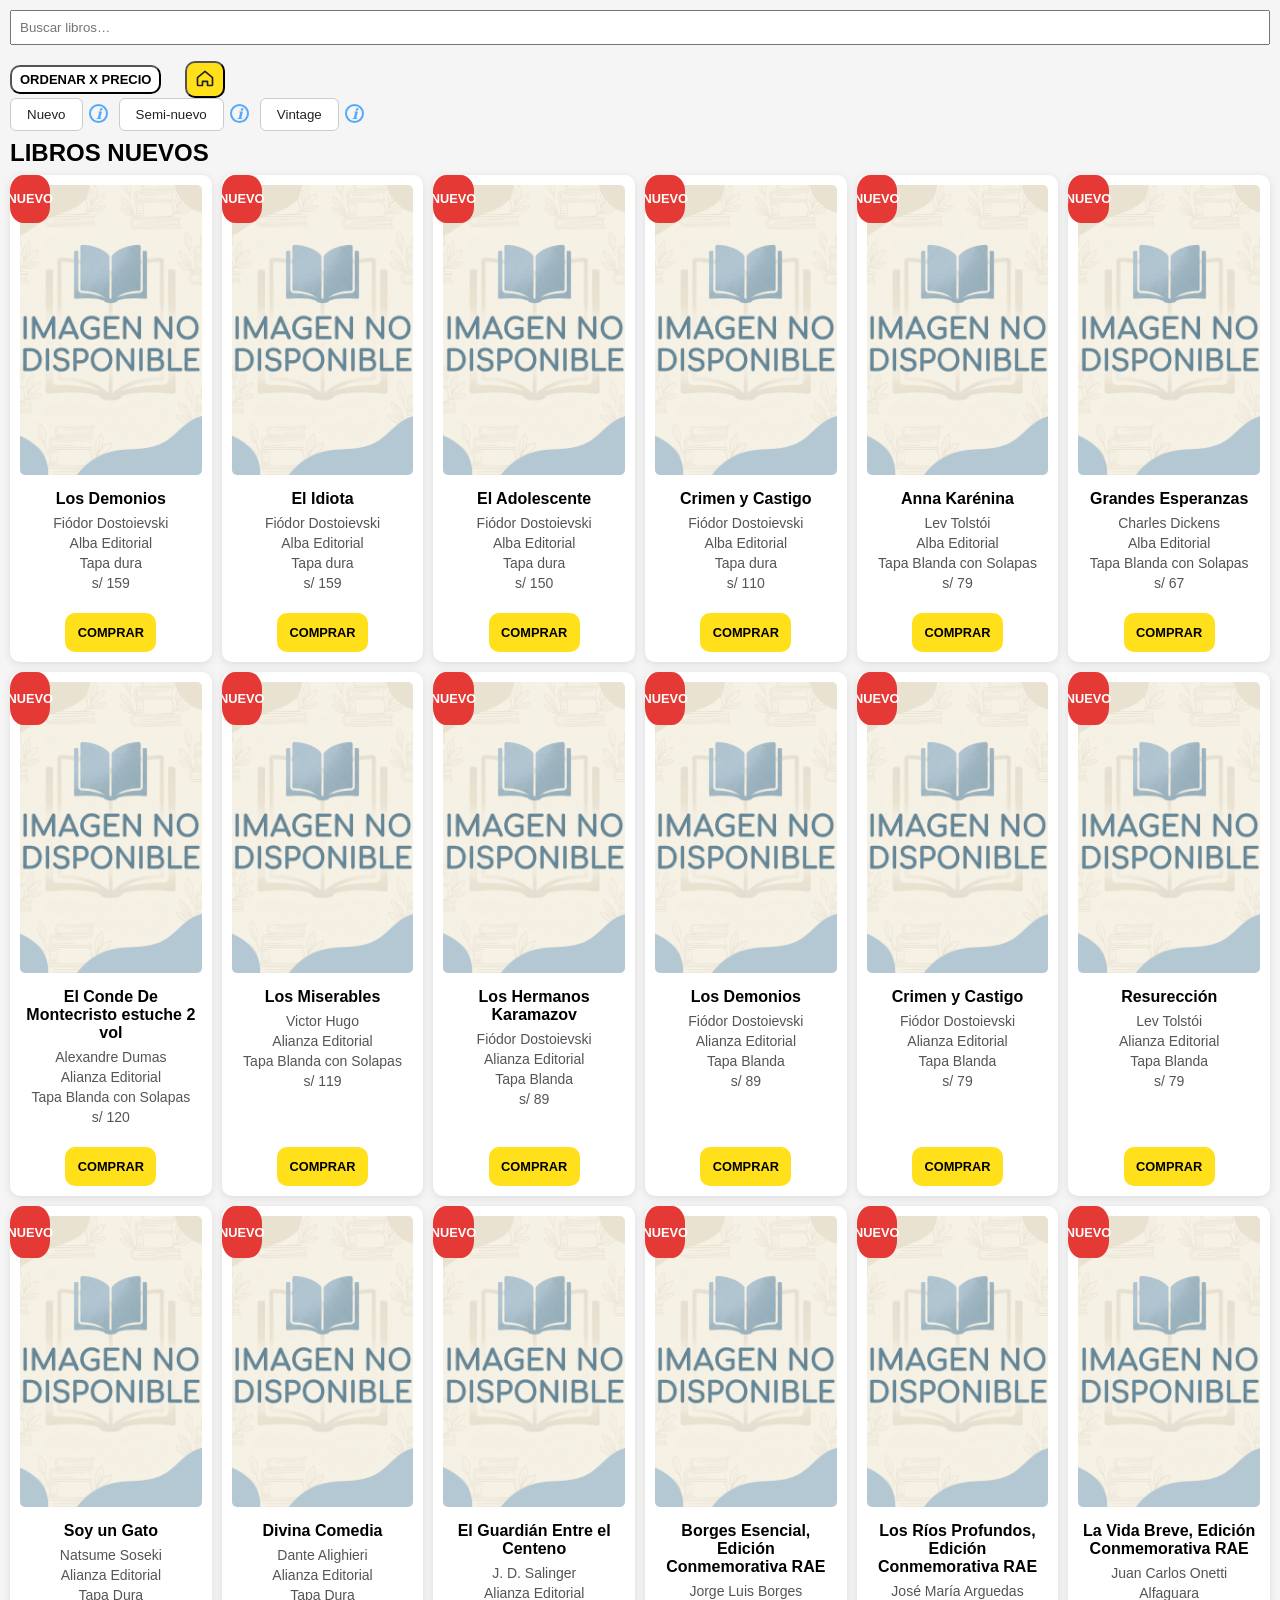
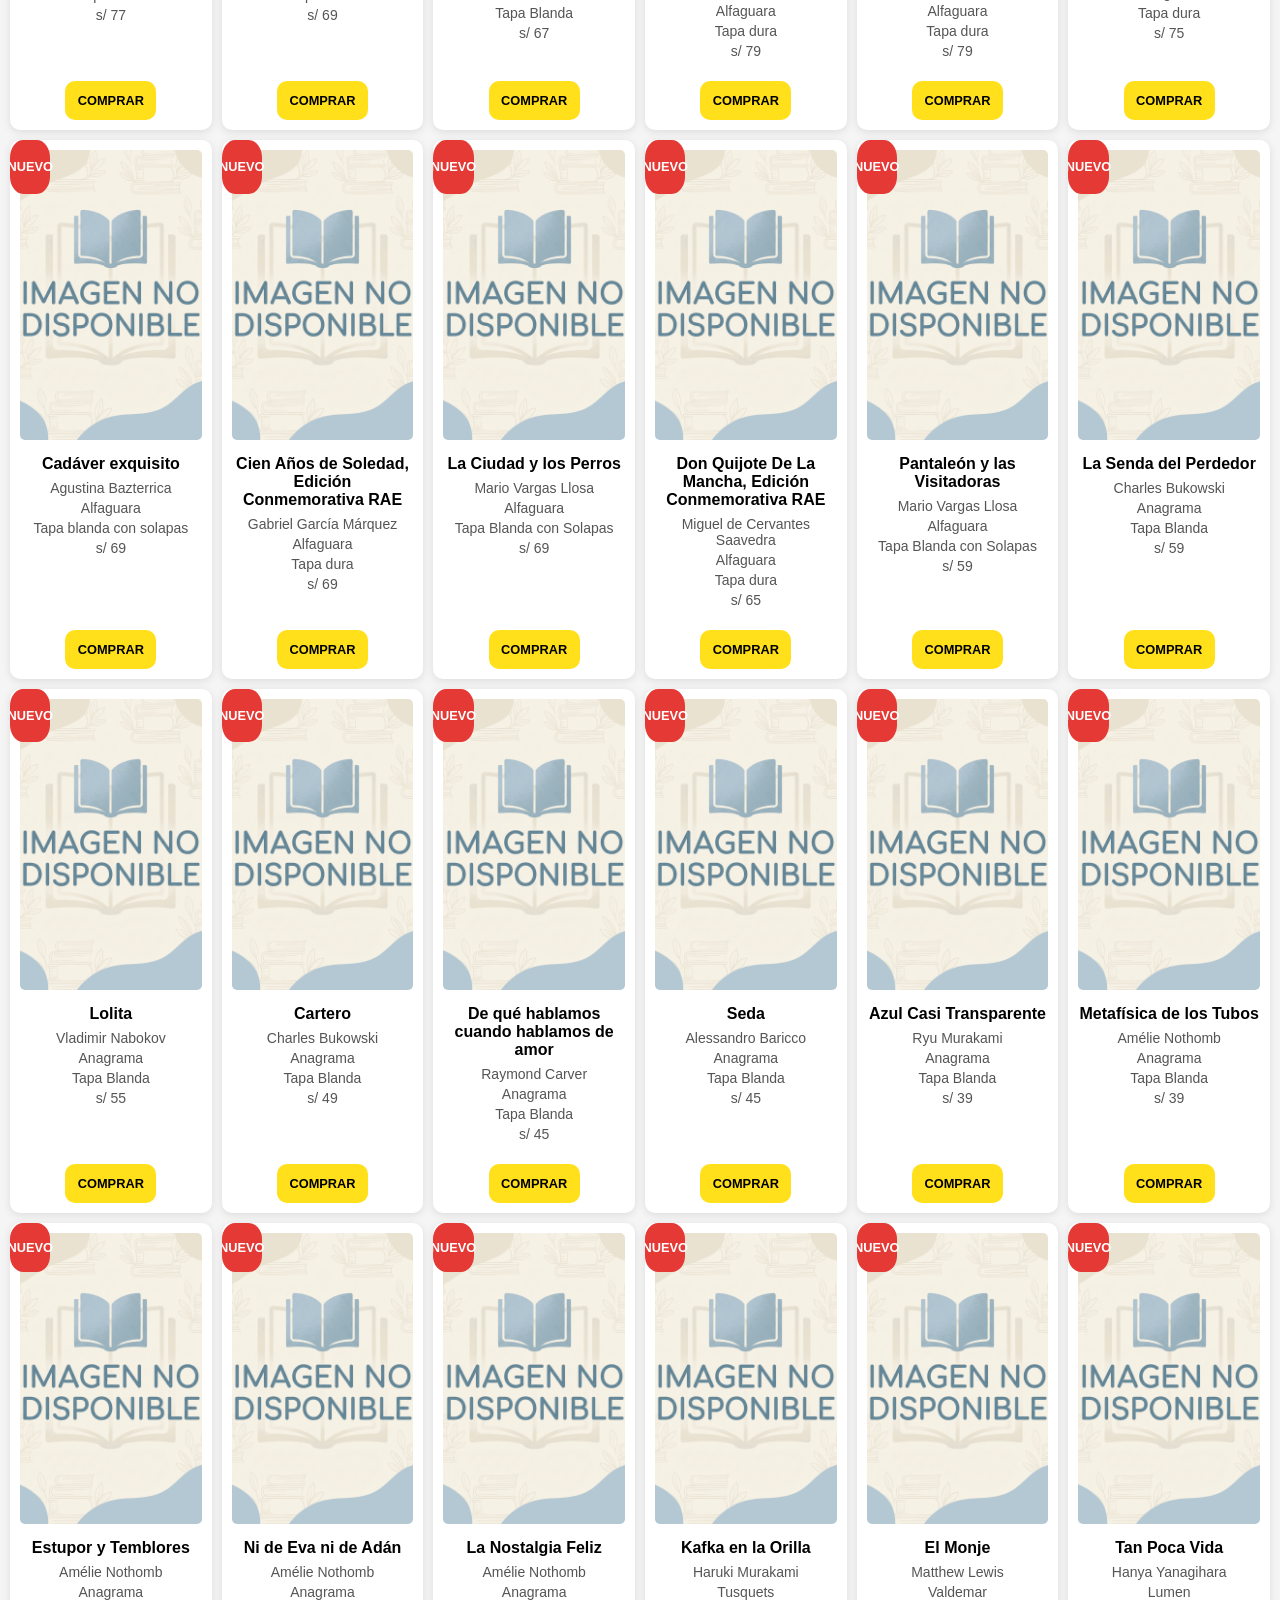
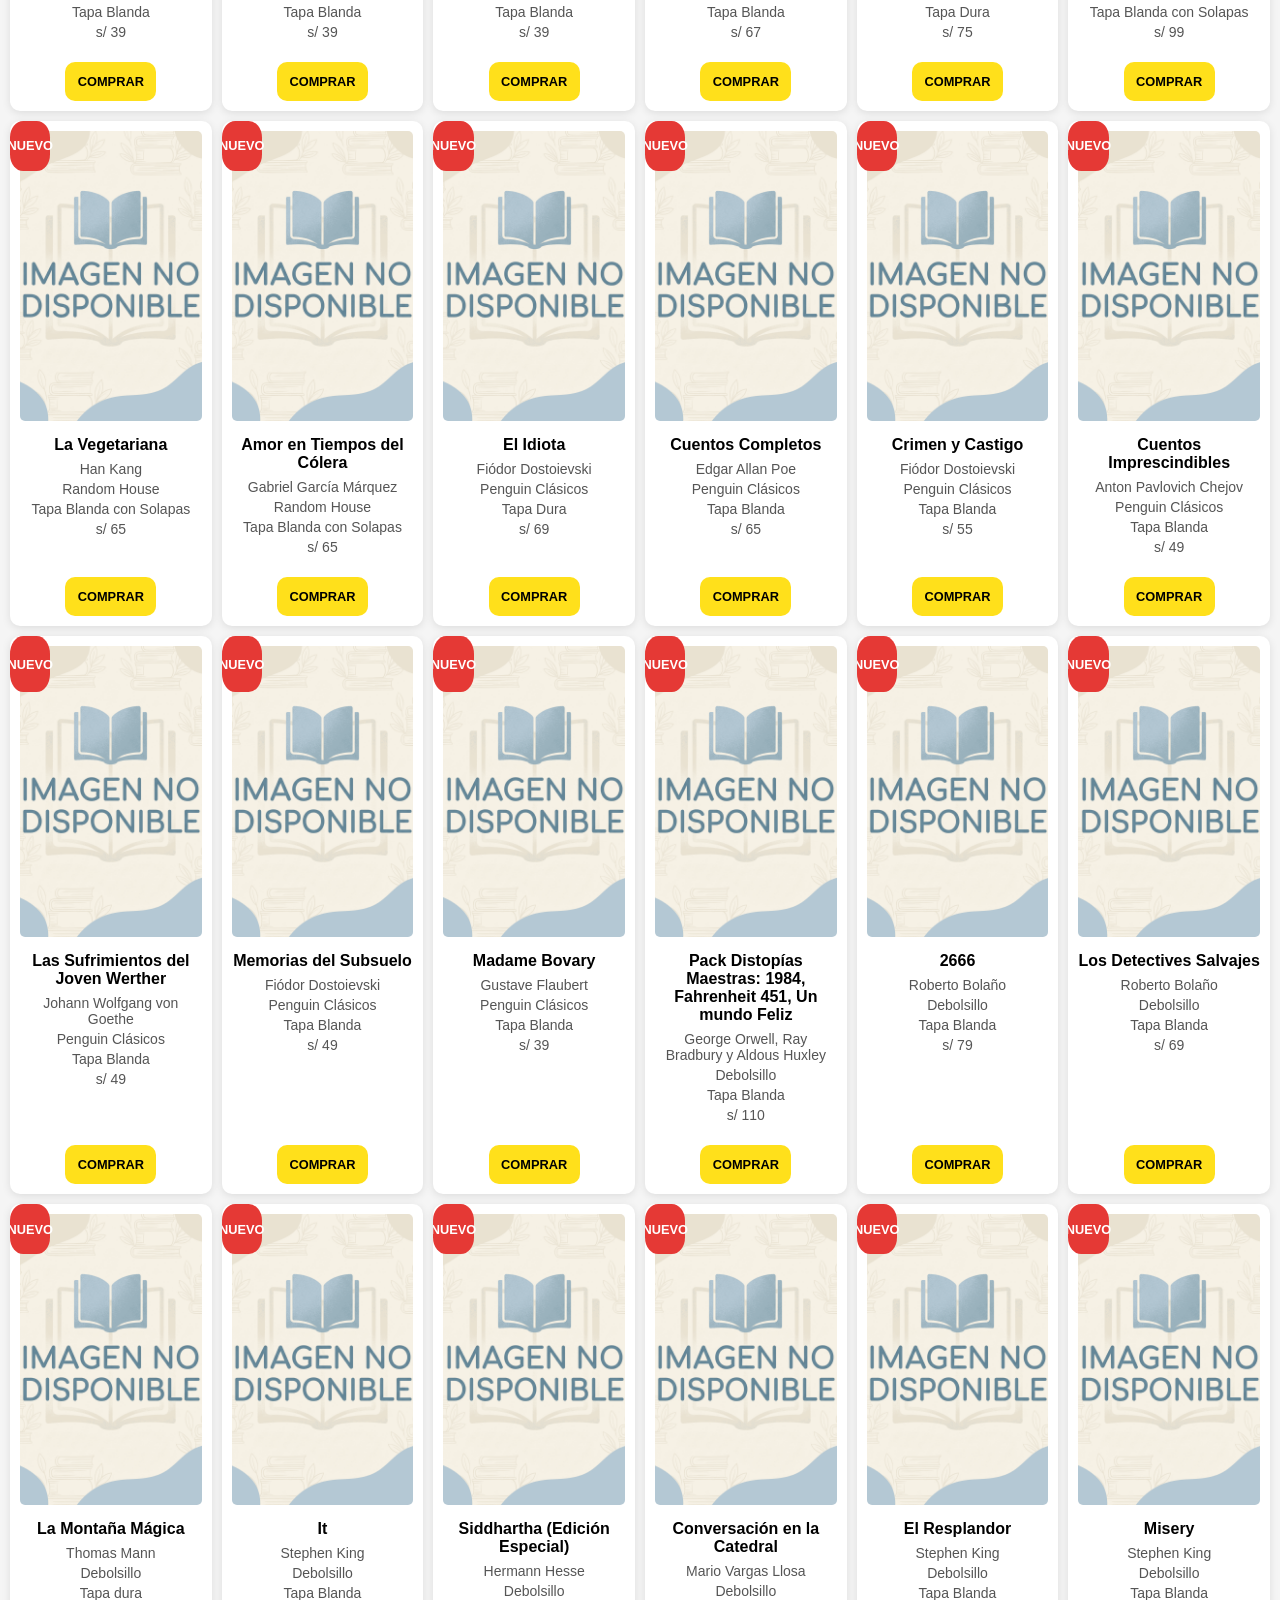
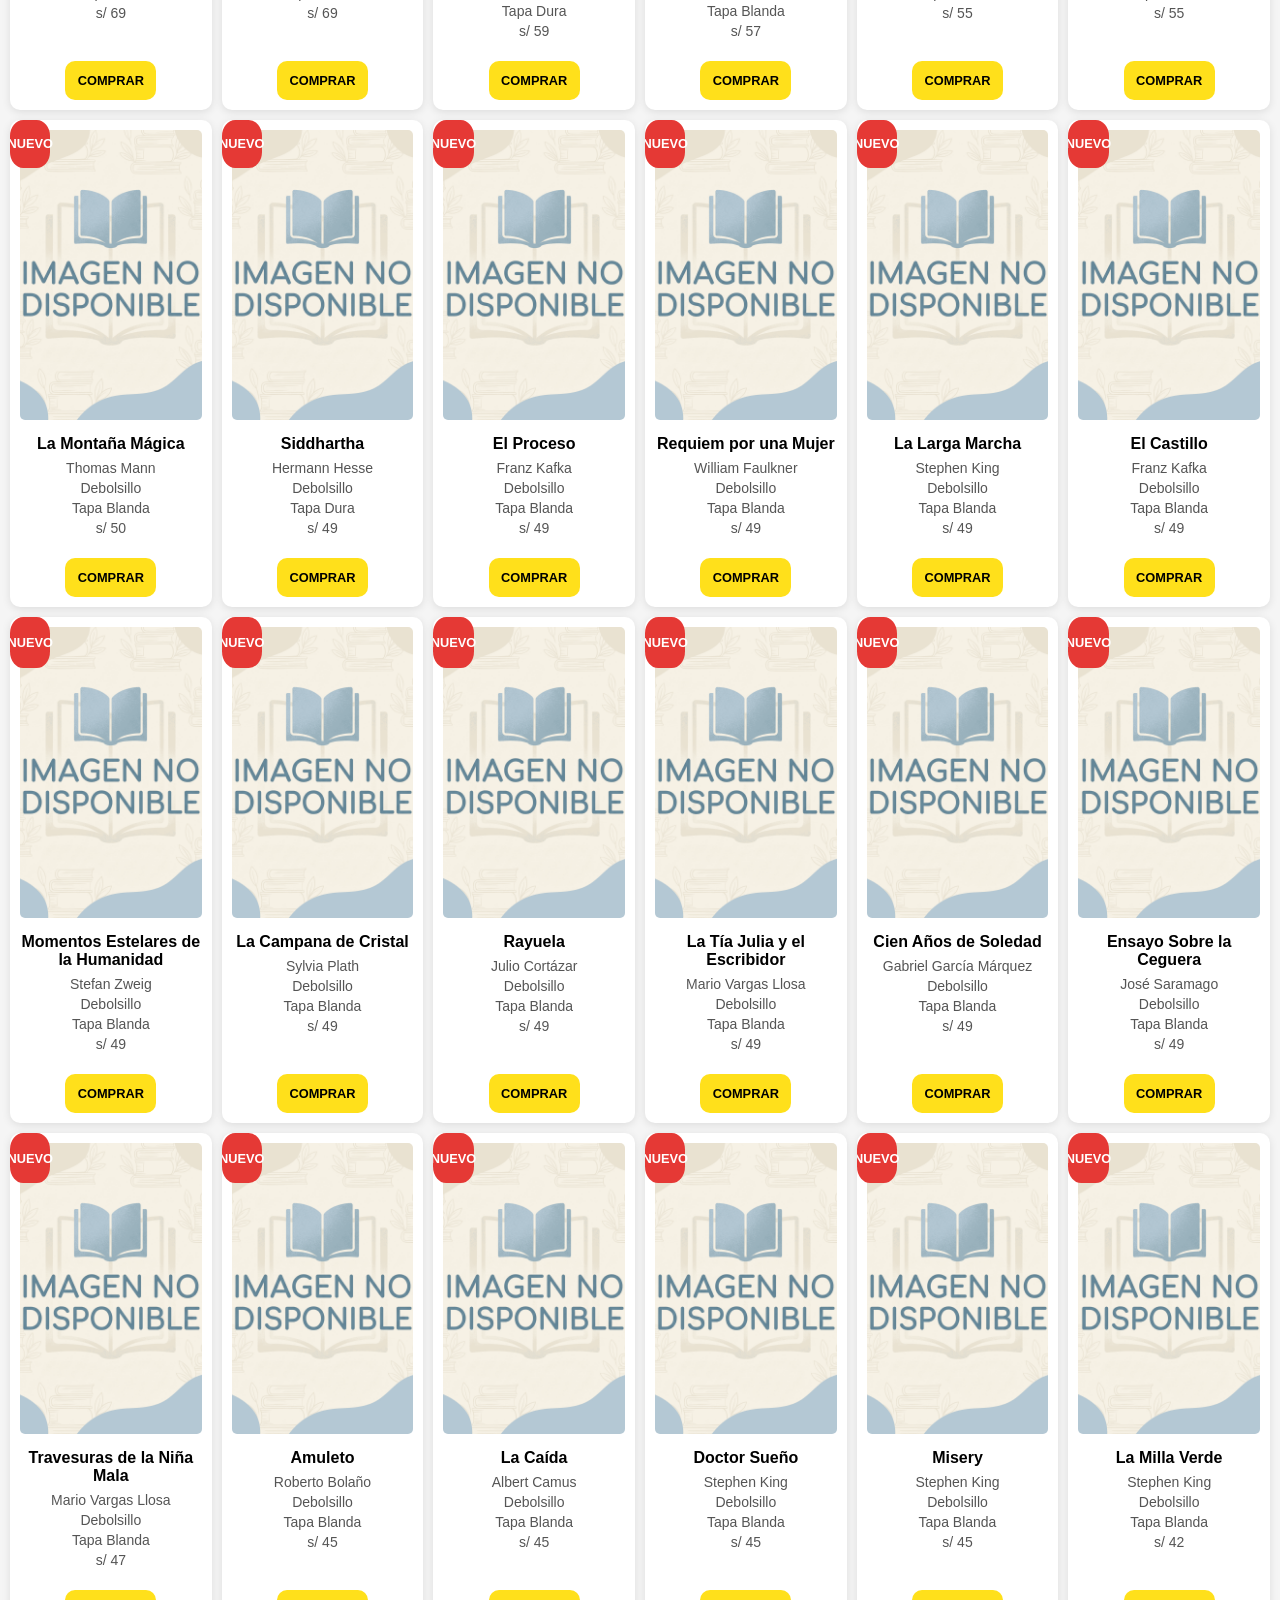
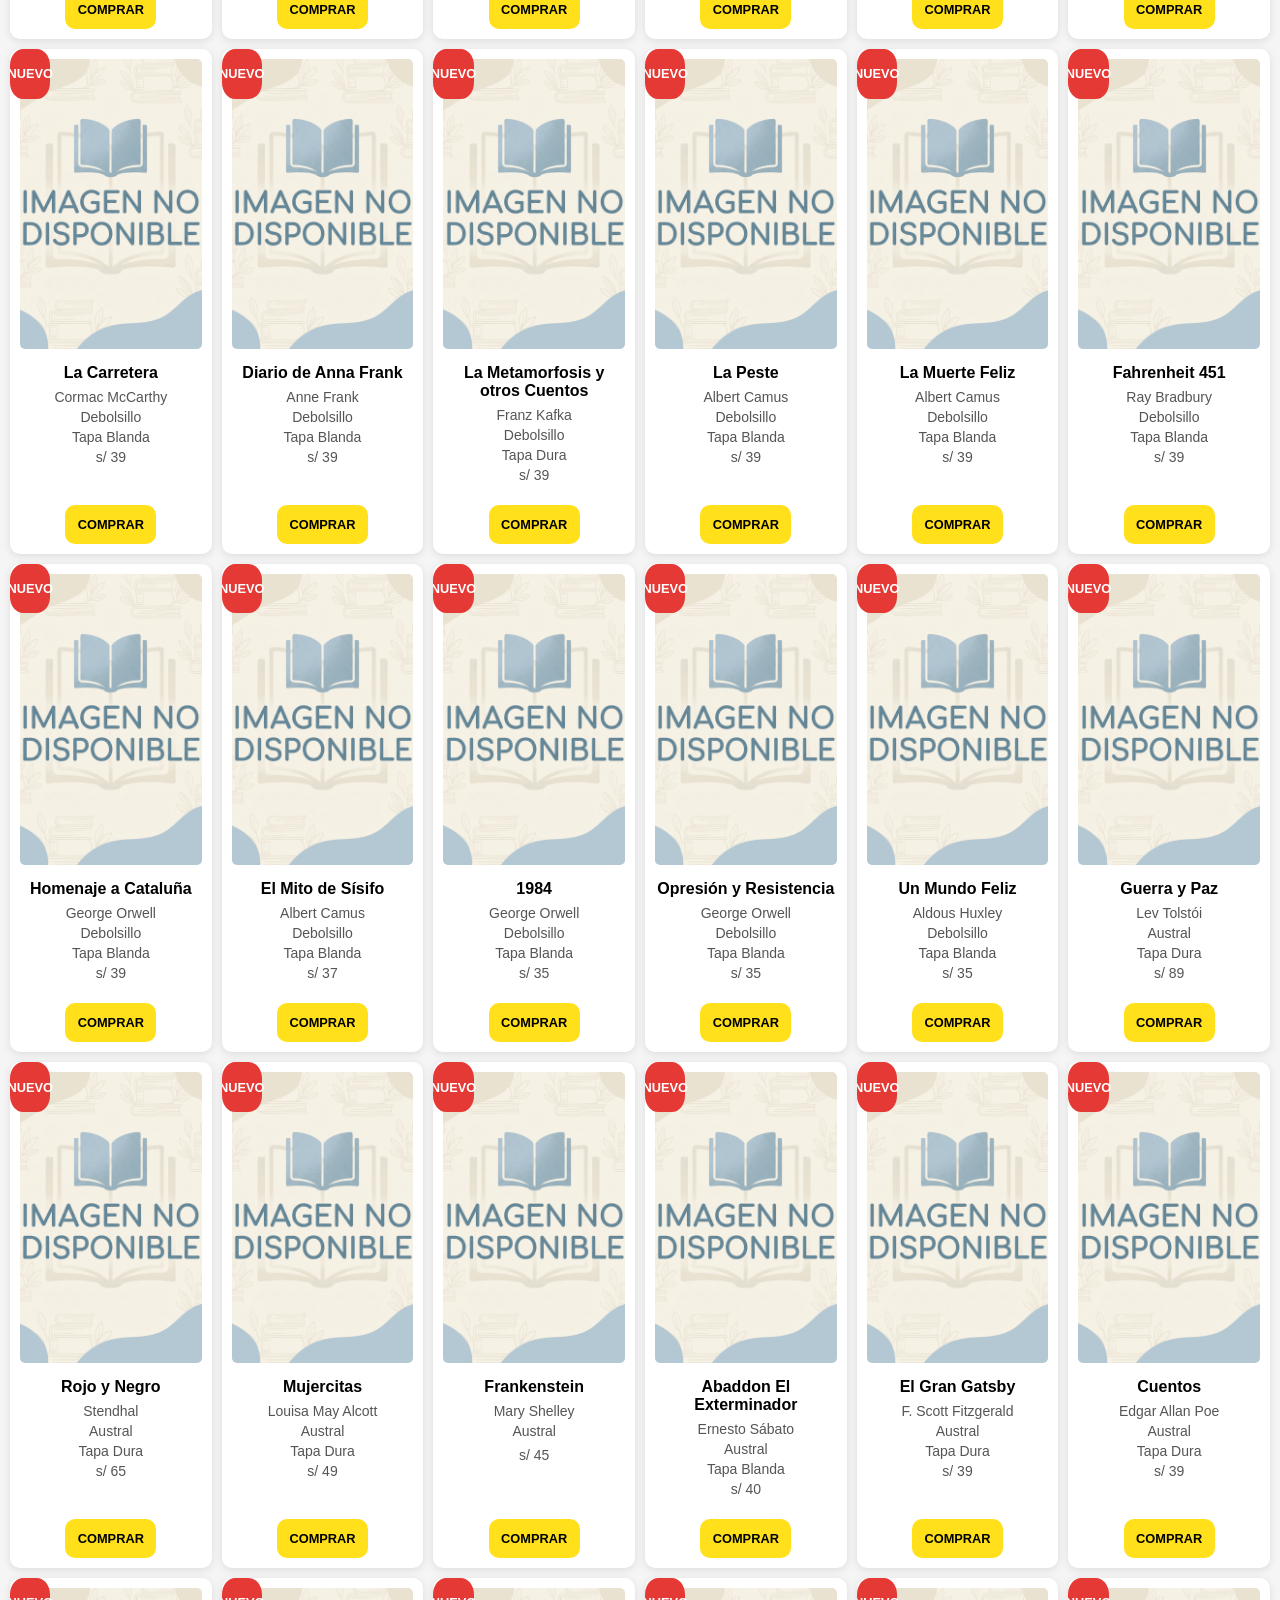
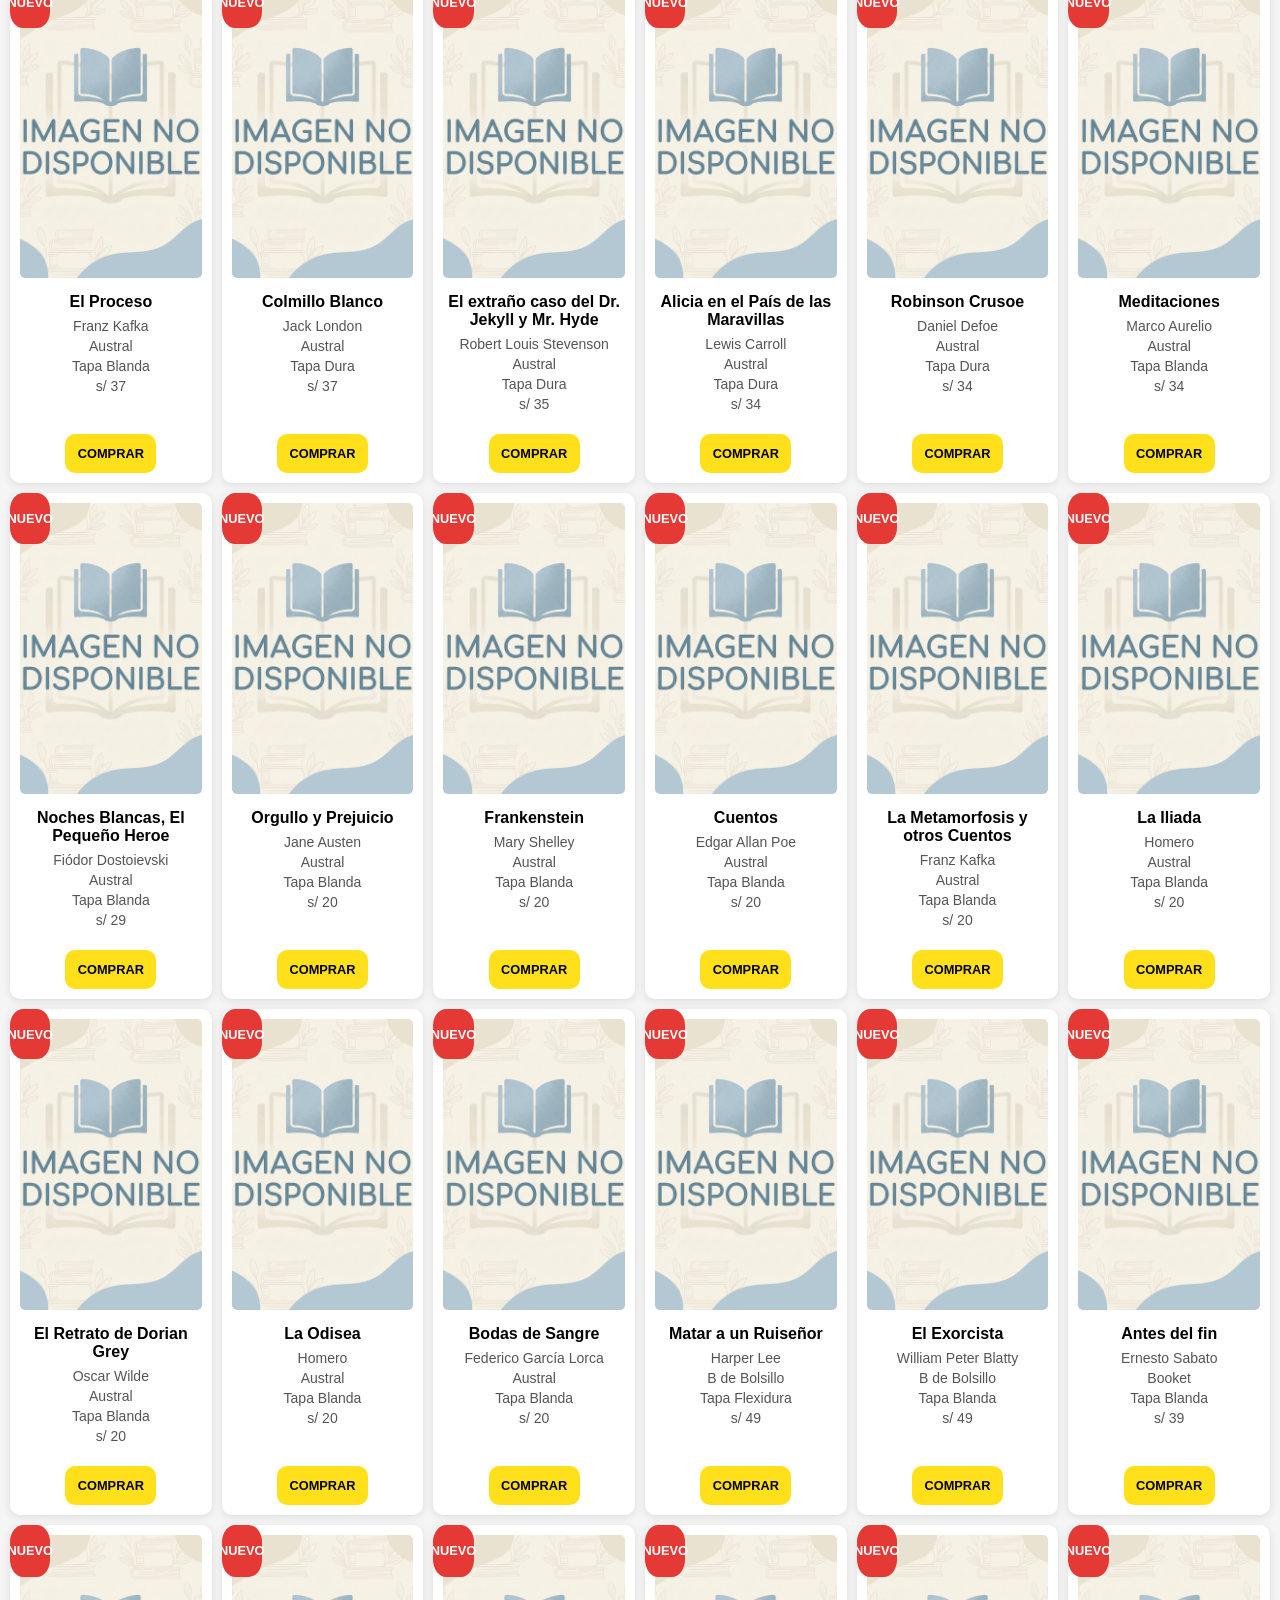
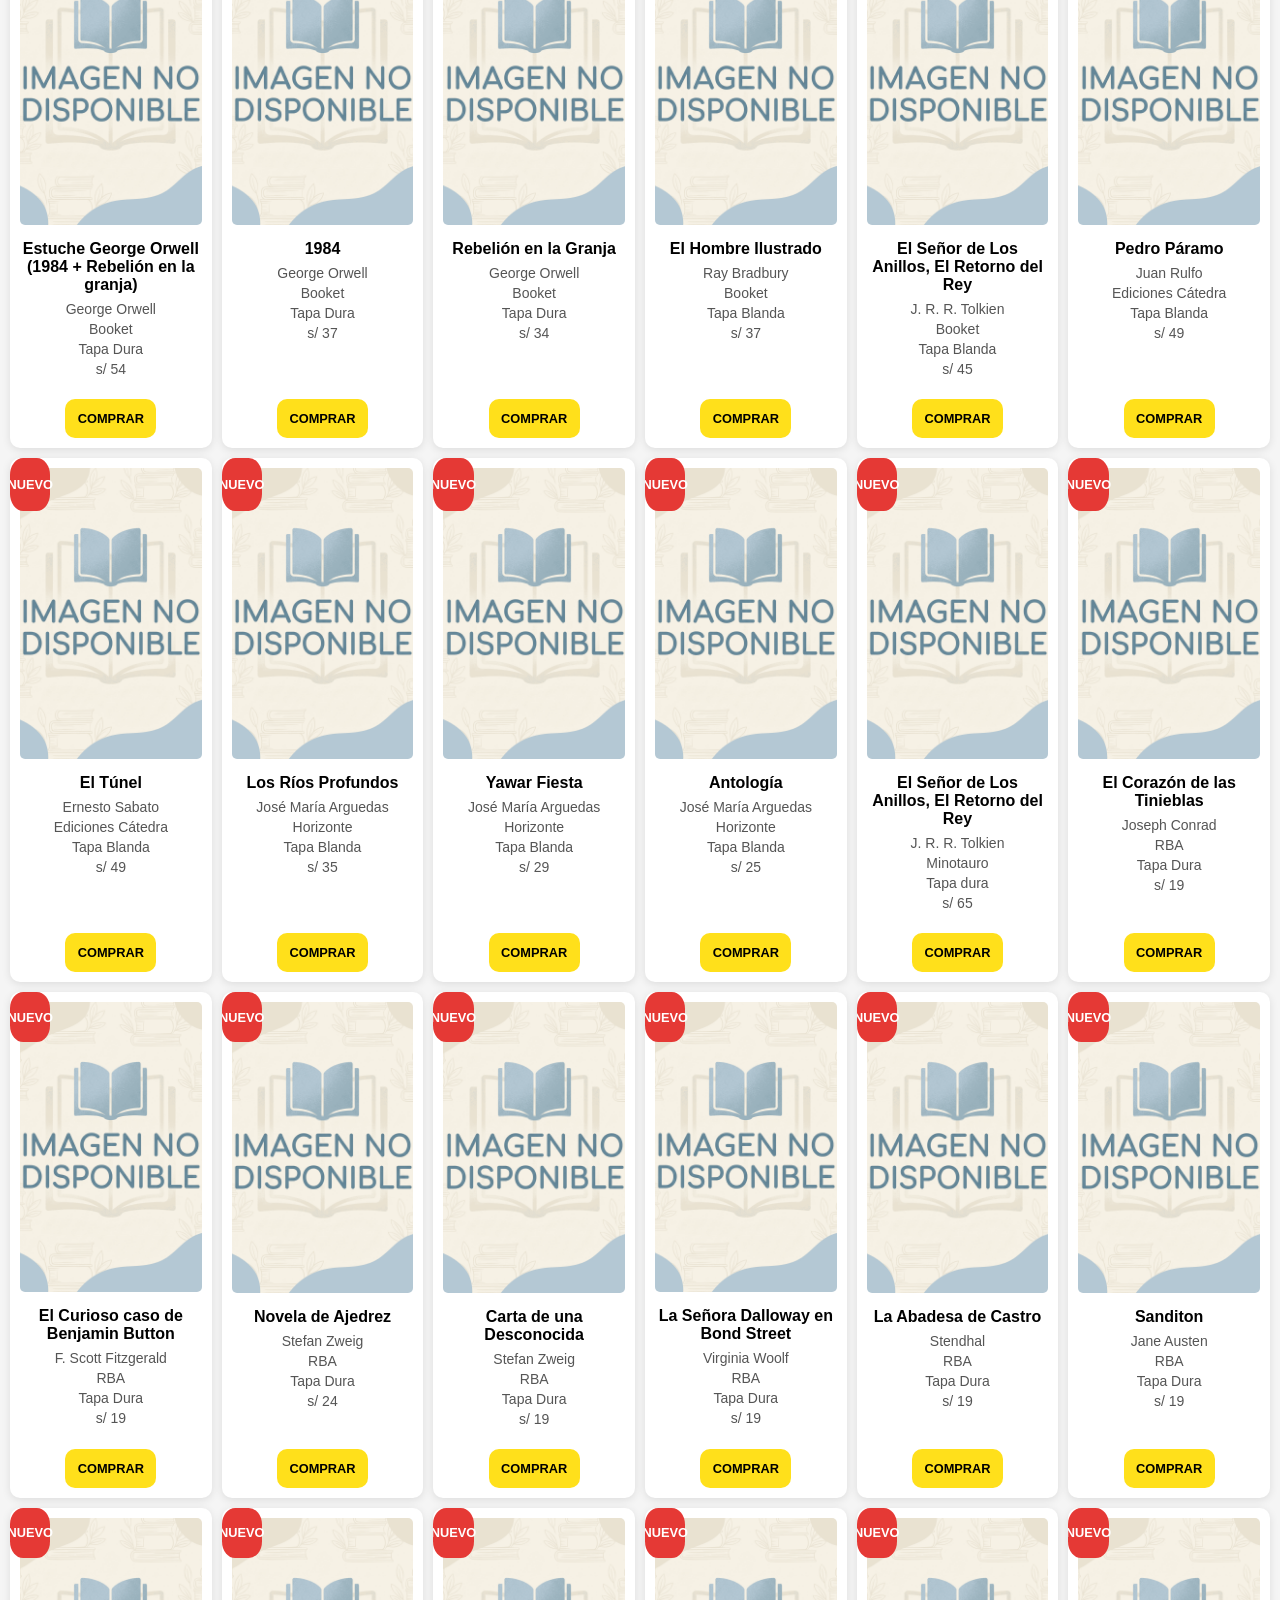
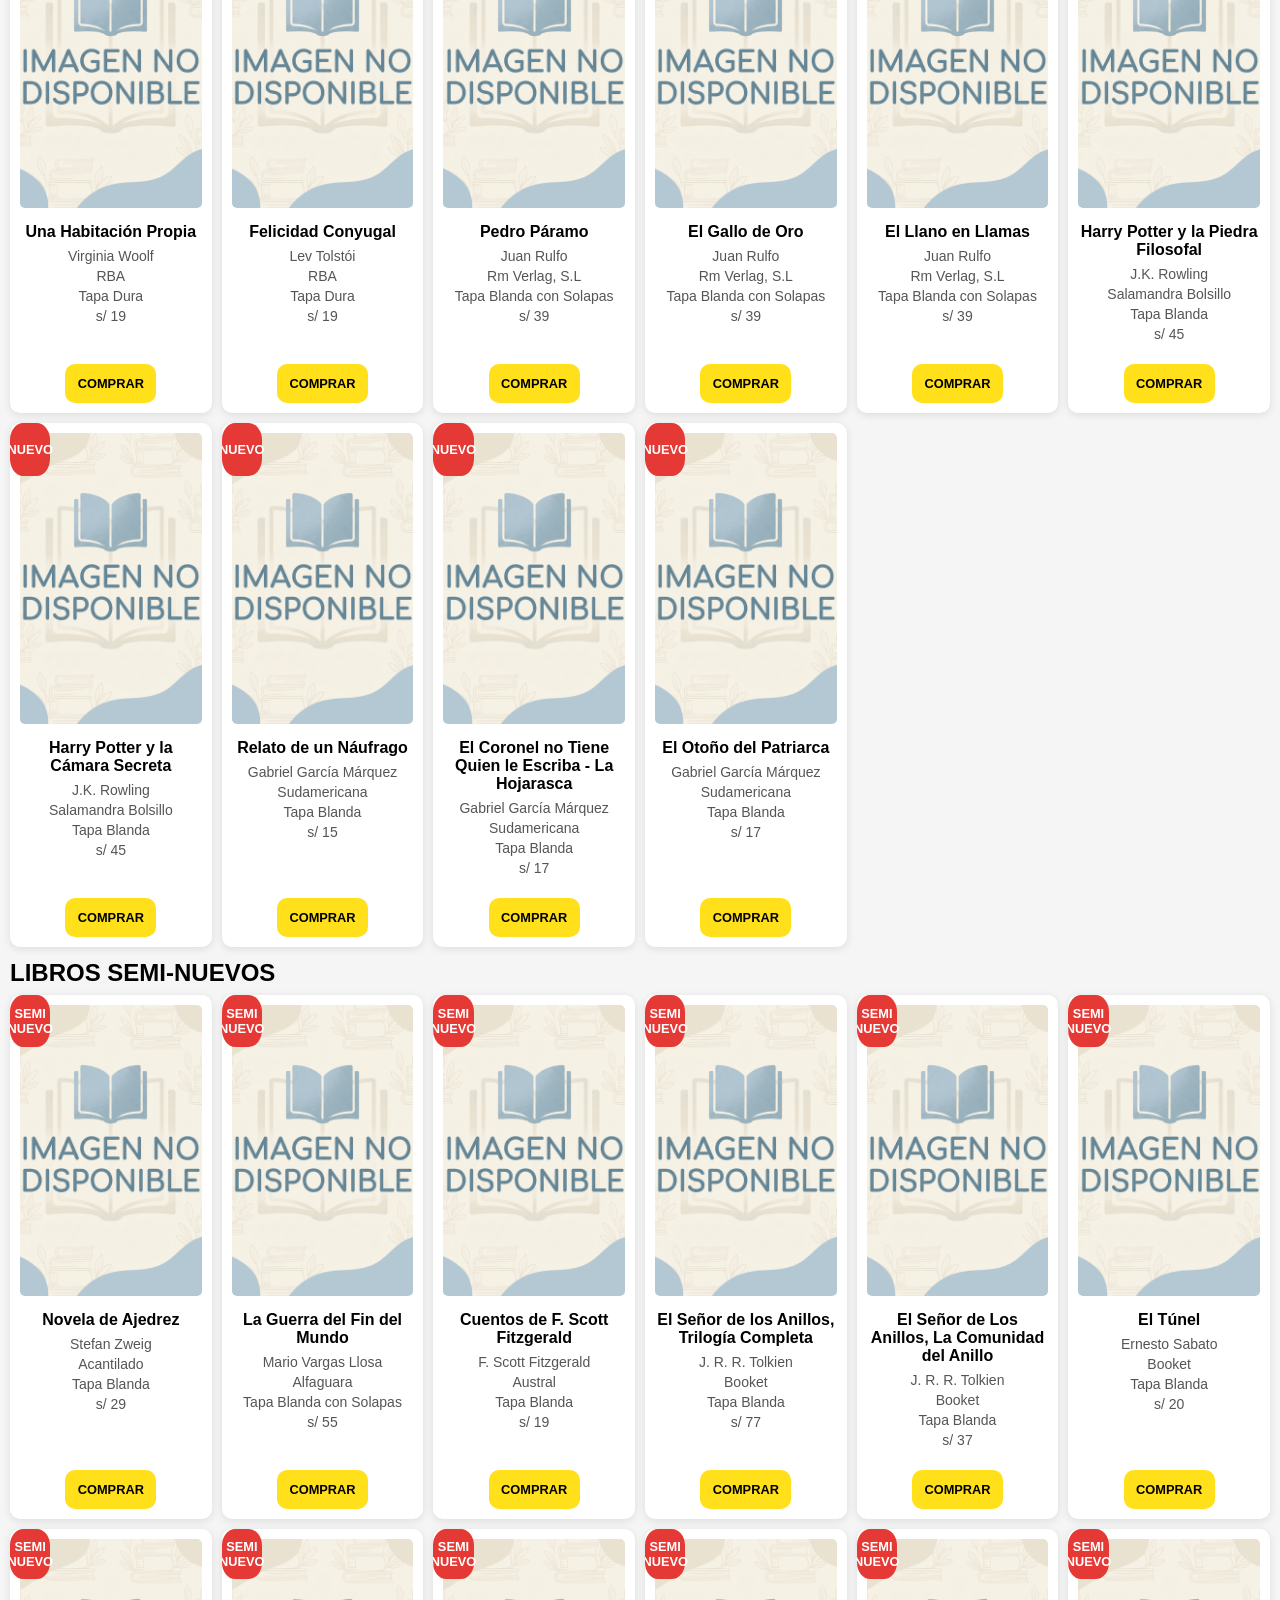
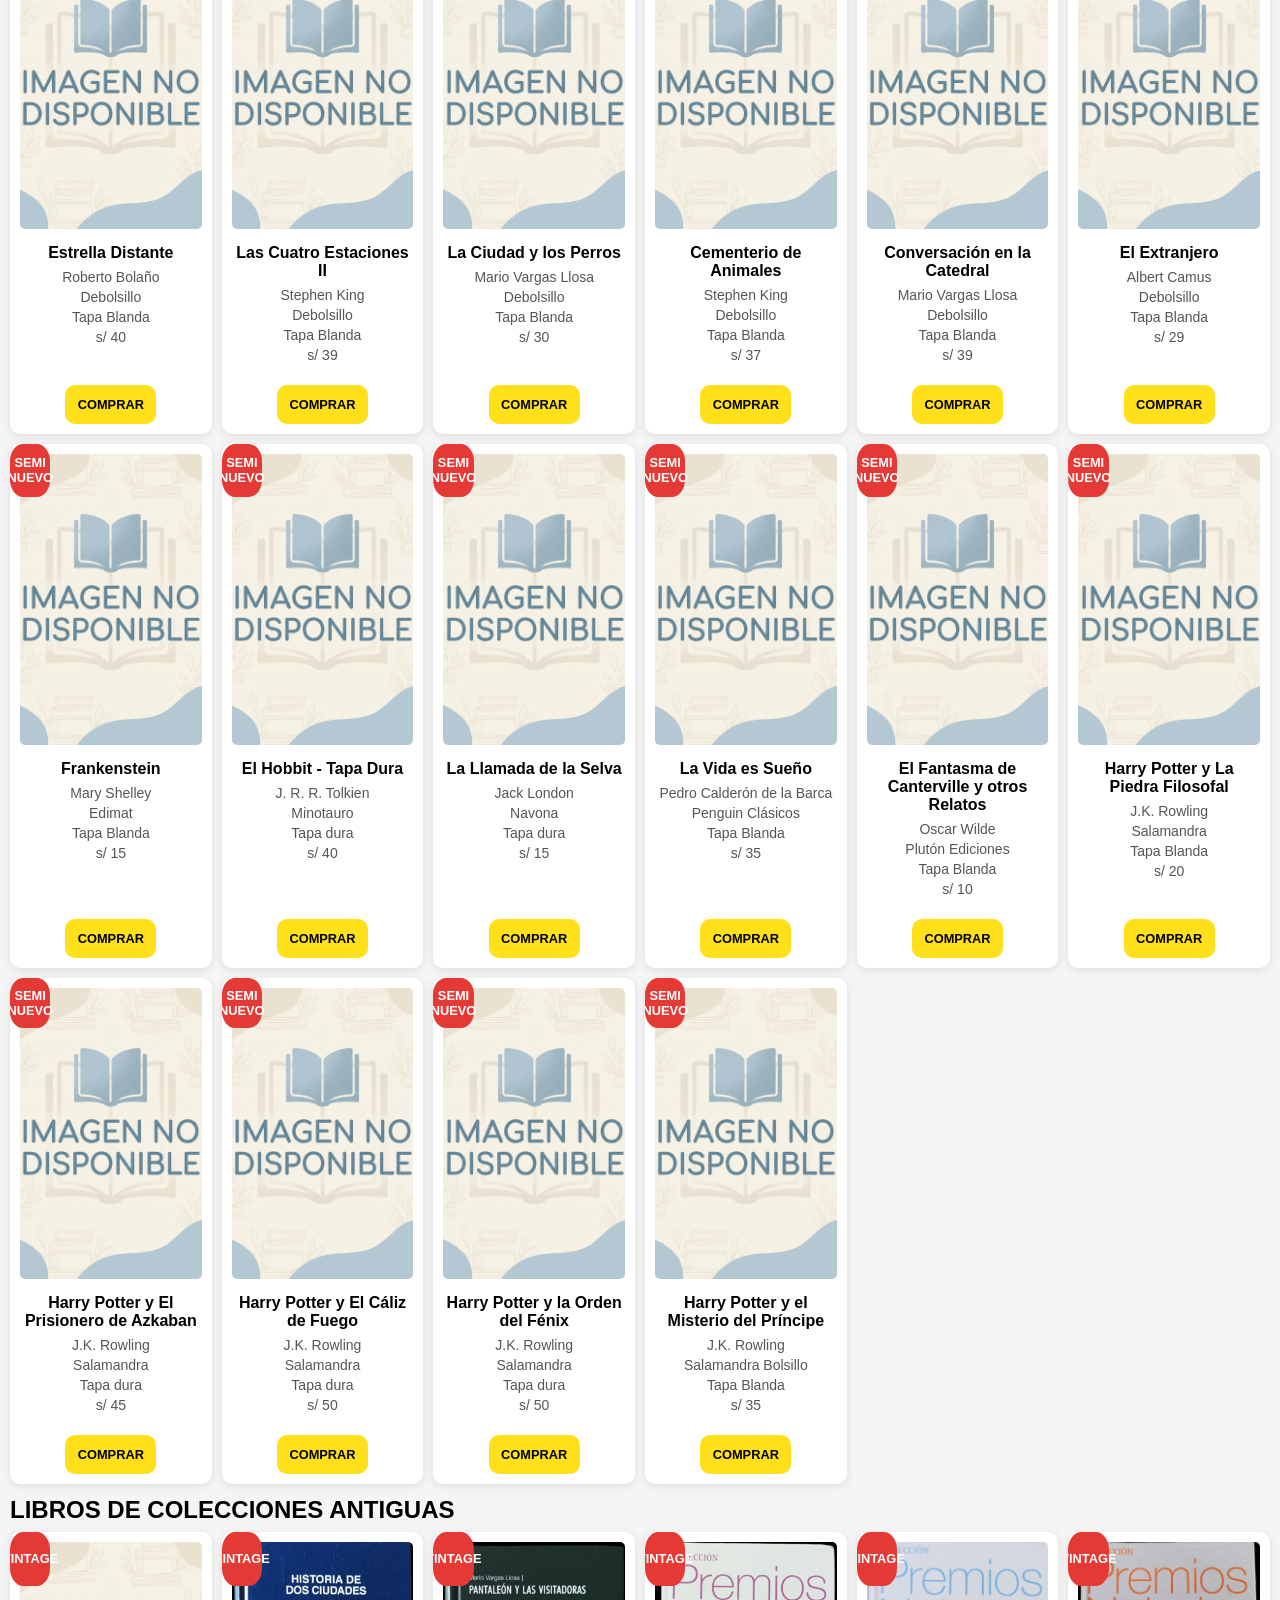
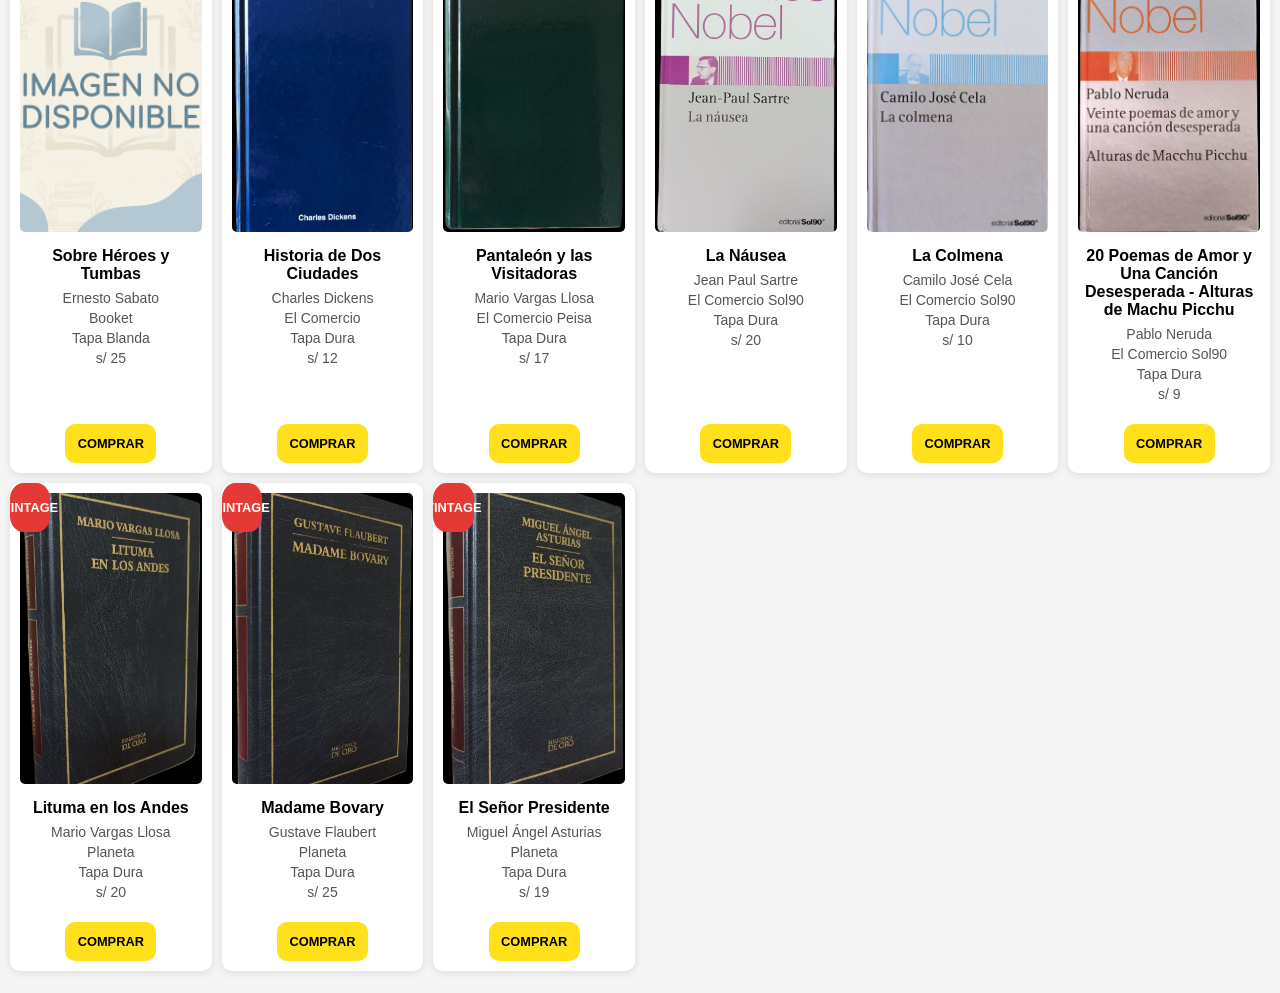
==== commit 3481ce76: "Update index.html" ====
--- a/index.html
+++ b/index.html
@@ -47,3202 +47,3020 @@
         </button>
         <button type="button" class="info-btn" title="Información sobre libros vintage" tabindex="0">ℹ</button>
     </div>
-    <h2 class="gallery_header">LIBROS NUEVOS</h2>
-    <div class="gallery new">
-        <div class="book newbook">
-            <img alt="#"
-                src="https://www.albaeditorial.es/wp-content/uploads/2020/10/9788490651926-los-demonios-alba-editorial.jpg"
-                onerror="this.onerror=null; this.src='./imgnofound.png';" />
-            <div class="details">
-                <h3 name="title">Los Demonios</h3>
-                <p name="author">Fiódor Dostoievski</p>
-                <p name="edit">Alba Editorial</p>
-                <p name="format">Tapa dura</p>
-                <p name="pages" hidden>792</p>
-                <p name="height" hidden>22.0 cm</p>
-                <p name="width" hidden>16.0 cm</p>
-                <p name="isbn" hidden>9788490651926</p>
-                <p name="price">s/ 159</p>
-                <p name="state" hidden>Nuevo</p>
-                <button class="buy-btn">COMPRAR</button>
-
-            </div>
-        </div>
-
-        <div class="book newbook">
-            <img alt="#" src="https://m.media-amazon.com/images/I/91kg+nPZfyL._UF1000,1000_QL80_.jpg"
-                onerror="this.onerror=null; this.src='./imgnofound.png';" />
-            <div class="details">
-                <h3 name="title">El Idiota</h3>
-                <p name="author">Fiódor Dostoievski</p>
-                <p name="edit">Alba Editorial</p>
-                <p name="format">Tapa dura</p>
-                <p name="pages" hidden>776</p>
-                <p name="height" hidden>22.0 cm</p>
-                <p name="width" hidden>16.0 cm</p>
-                <p name="isbn" hidden>9788490656075</p>
-                <p name="price">s/ 159</p>
-                <p name="state" hidden>Nuevo</p>
-                <button class="buy-btn">COMPRAR</button>
-
-            </div>
-        </div>
-
-        <div class="book newbook">
-            <img alt="#" src="https://m.media-amazon.com/images/I/71SAmNAIyqL._UF1000,1000_QL80_.jpg"
-                onerror="this.onerror=null; this.src='./imgnofound.png';" />
-            <div class="details">
-                <h3 name="title">El Adolescente</h3>
-                <p name="author">Fiódor Dostoievski</p>
-                <p name="edit">Alba Editorial</p>
-                <p name="format">Tapa dura</p>
-                <p name="pages" hidden>688</p>
-                <p name="height" hidden>22.0 cm</p>
-                <p name="width" hidden>16.0 cm</p>
-                <p name="isbn" hidden>9788490658185</p>
-                <p name="price">s/ 150</p>
-                <p name="state" hidden>Nuevo</p>
-                <button class="buy-btn">COMPRAR</button>
-
-            </div>
-        </div>
-
-        <div class="book newbook">
-            <img alt="#"
-                src="https://www.albaeditorial.es/wp-content/uploads/2020/10/9788490653517-crimen-y-castigo-alba-editorial.jpg"
-                onerror="this.onerror=null; this.src='./imgnofound.png';" />
-            <div class="details">
-                <h3 name="title">Crimen y Castigo</h3>
-                <p name="author">Fiódor Dostoievski</p>
-                <p name="edit">Alba Editorial</p>
-                <p name="format">Tapa dura</p>
-                <p name="pages" hidden>640</p>
-                <p name="height" hidden>22.0 cm</p>
-                <p name="width" hidden>16.0 cm</p>
-                <p name="isbn" hidden>9788490653517</p>
-                <p name="price">s/ 110</p>
-                <p name="state" hidden>Nuevo</p>
-                <button class="buy-btn">COMPRAR</button>
-
-            </div>
-        </div>
-
-        <div class="book newbook">
-            <img alt="#" src="https://m.media-amazon.com/images/I/81c+-hFTl8L.jpg"
-                onerror="this.onerror=null; this.src='./imgnofound.png';" />
-            <div class="details">
-                <h3 name="title">Anna Karénina</h3>
-                <p name="author">Lev Tolstói</p>
-                <p name="edit">Alba Editorial</p>
-                <p name="format">Tapa Blanda con Solapas</p>
-                <p name="pages" hidden>1008</p>
-                <p name="height" hidden>21.0 cm</p>
-                <p name="width" hidden>14.0 cm</p>
-                <p name="isbn" hidden>9788484288442</p>
-                <p name="price">s/ 79</p>
-                <p name="state" hidden>Nuevo</p>
-                <button class="buy-btn">COMPRAR</button>
-
-            </div>
-        </div>
-
-        <div class="book newbook">
-            <img alt="#"
-                src="https://www.albaeditorial.es/wp-content/uploads/2020/10/9788484285618-grandes-esperanzas-alba-editorial.jpg"
-                onerror="this.onerror=null; this.src='./imgnofound.png';" />
-            <div class="details">
-                <h3 name="title">Grandes Esperanzas</h3>
-                <p name="author">Charles Dickens</p>
-                <p name="edit">Alba Editorial</p>
-                <p name="format">Tapa Blanda con Solapas</p>
-                <p name="pages" hidden>528</p>
-                <p name="height" hidden>21.0 cm</p>
-                <p name="width" hidden>14.0 cm</p>
-                <p name="isbn" hidden>9788484285618</p>
-                <p name="price">s/ 67</p>
-                <p name="state" hidden>Nuevo</p>
-                <button class="buy-btn">COMPRAR</button>
-
-            </div>
-        </div>
-
-        <div class="book newbook">
-            <img alt="#" src="https://m.media-amazon.com/images/I/61ufvkcUHOL._UF1000,1000_QL80_.jpg"
-                onerror="this.onerror=null; this.src='./imgnofound.png';" />
-            <div class="details">
-                <h3 name="title">El Conde De Montecristo estuche 2 vol</h3>
-                <p name="author">Alexandre Dumas</p>
-                <p name="edit">Alianza Editorial</p>
-                <p name="format">Tapa Blanda con Solapas</p>
-                <p name="pages" hidden></p>
-                <p name="height" hidden>23.5 cm</p>
-                <p name="width" hidden>15.0 cm</p>
-                <p name="isbn" hidden>9788413626703</p>
-                <p name="price">s/ 120</p>
-                <p name="state" hidden>Nuevo</p>
-                <button class="buy-btn">COMPRAR</button>
-
-            </div>
-        </div>
-
-        <div class="book newbook">
-            <img alt="#" src="https://m.media-amazon.com/images/I/719+9KHLVRL._AC_UF1000,1000_QL80_.jpg"
-                onerror="this.onerror=null; this.src='./imgnofound.png';" />
-            <div class="details">
-                <h3 name="title">Los Miserables</h3>
-                <p name="author">Victor Hugo</p>
-                <p name="edit">Alianza Editorial</p>
-                <p name="format">Tapa Blanda</p>
-                <p name="pages" hidden></p>
-                <p name="height" hidden>23.0 cm</p>
-                <p name="width" hidden>15.5 cm</p>
-                <p name="isbn" hidden>9788491041542</p>
-                <p name="price">s/ 119</p>
-                <p name="state" hidden>Nuevo</p>
-                <button class="buy-btn">COMPRAR</button>
-
-            </div>
-        </div>
-
-        <div class="book newbook">
-            <img alt="#"
-                src="https://www.alianzaeditorial.es/imagenes/libros/grande/9788420650807-los-hermanos-karamazov.jpg"
-                onerror="this.onerror=null; this.src='./imgnofound.png';" />
-            <div class="details">
-                <h3 name="title">Los Hermanos Karamazov</h3>
-                <p name="author">Fiódor Dostoievski</p>
-                <p name="edit">Alianza Editorial</p>
-                <p name="format">Tapa Dura</p>
-                <p name="pages" hidden>1232</p>
-                <p name="height" hidden>18.0 cm</p>
-                <p name="width" hidden>12.0 cm</p>
-                <p name="isbn" hidden>9788420650807</p>
-                <p name="price">s/ 89</p>
-                <p name="state" hidden>Nuevo</p>
-                <button class="buy-btn">COMPRAR</button>
-
-            </div>
-        </div>
-
-        <div class="book newbook">
-            <img alt="#" src="https://m.media-amazon.com/images/I/71hT7lqYKdL._UF1000,1000_QL80_.jpg"
-                onerror="this.onerror=null; this.src='./imgnofound.png';" />
-            <div class="details">
-                <h3 name="title">Los Demonios</h3>
-                <p name="author">Fiódor Dostoievski</p>
-                <p name="edit">Alianza Editorial</p>
-                <p name="format">Tapa Blanda</p>
-                <p name="pages" hidden>912</p>
-                <p name="height" hidden>18.0 cm</p>
-                <p name="width" hidden>12.0 cm</p>
-                <p name="isbn" hidden>9788420664453</p>
-                <p name="price">s/ 89</p>
-                <p name="state" hidden>Nuevo</p>
-                <button class="buy-btn">COMPRAR</button>
-
-            </div>
-        </div>
-
-        <div class="book newbook">
-            <img alt="#" src="https://m.media-amazon.com/images/I/61SsauAn-KL._UF1000,1000_QL80_.jpg"
-                onerror="this.onerror=null; this.src='./imgnofound.png';" />
-            <div class="details">
-                <h3 name="title">Crimen y Castigo</h3>
-                <p name="author">Fiódor Dostoievski</p>
-                <p name="edit">Alianza Editorial</p>
-                <p name="format">Tapa Blanda</p>
-                <p name="pages" hidden>832</p>
-                <p name="height" hidden>18.0 cm</p>
-                <p name="width" hidden>12.0 cm</p>
-                <p name="isbn" hidden>9788420665658</p>
-                <p name="price">s/ 79</p>
-                <p name="state" hidden>Nuevo</p>
-                <button class="buy-btn">COMPRAR</button>
-
-            </div>
-        </div>
-
-        <div class="book newbook">
-            <img alt="#" src="https://m.media-amazon.com/images/I/51kmuPz-fiL._UF1000,1000_QL80_.jpg"
-                onerror="this.onerror=null; this.src='./imgnofound.png';" />
-            <div class="details">
-                <h3 name="title">Resurección</h3>
-                <p name="author">Lev Tolstói</p>
-                <p name="edit">Alianza Editorial</p>
-                <p name="format">Tapa Blanda</p>
-                <p name="pages" hidden>752</p>
-                <p name="height" hidden>18.0 cm</p>
-                <p name="width" hidden>12.2 cm</p>
-                <p name="isbn" hidden>9788420665740</p>
-                <p name="price">s/ 79</p>
-                <p name="state" hidden>Nuevo</p>
-                <button class="buy-btn">COMPRAR</button>
-
-            </div>
-        </div>
-
-        <div class="book newbook">
-            <img alt="#" src="https://www.alianzaeditorial.es/imagenes/blog/9788411483025-soy-un-gato.jpg"
-                onerror="this.onerror=null; this.src='./imgnofound.png';" />
-            <div class="details">
-                <h3 name="title">Soy un Gato</h3>
-                <p name="author">Natsume Soseki</p>
-                <p name="edit">Alianza Editorial</p>
-                <p name="format">Tapa Dura</p>
-                <p name="pages" hidden>512</p>
-                <p name="height" hidden>21.0 cm</p>
-                <p name="width" hidden>14.0 cm</p>
-                <p name="isbn" hidden>9788411483025</p>
-                <p name="price">s/ 77</p>
-                <p name="state" hidden>Nuevo</p>
-                <button class="buy-btn">COMPRAR</button>
-
-            </div>
-        </div>
-
-        <div class="book newbook">
-            <img alt="#" src="https://www.alianzaeditorial.es/imagenes/libros/grande/9788420682884-divina-comedia.jpg"
-                onerror="this.onerror=null; this.src='./imgnofound.png';" />
-            <div class="details">
-                <h3 name="title">Divina Comedia</h3>
-                <p name="author">Dante Alighieri</p>
-                <p name="edit">Alianza Editorial</p>
-                <p name="format">Tapa Dura</p>
-                <p name="pages" hidden>736</p>
-                <p name="height" hidden>20.5 cm</p>
-                <p name="width" hidden>13.5 cm</p>
-                <p name="isbn" hidden>9788420682884</p>
-                <p name="price">s/ 69</p>
-                <p name="state" hidden>Nuevo</p>
-                <button class="buy-btn">COMPRAR</button>
-
-            </div>
-        </div>
-
-        <div class="book newbook">
-            <img alt="#" src="https://m.media-amazon.com/images/I/61fwcnFmmpL._UF1000,1000_QL80_.jpg"
-                onerror="this.onerror=null; this.src='./imgnofound.png';" />
-            <div class="details">
-                <h3 name="title">El Guardián Entre el Centeno</h3>
-                <p name="author">J. D. Salinger</p>
-                <p name="edit">Alianza Editorial</p>
-                <p name="format">Tapa Blanda</p>
-                <p name="pages" hidden>288</p>
-                <p name="height" hidden>18.0 cm</p>
-                <p name="width" hidden>12.0 cm</p>
-                <p name="isbn" hidden>9788420674209</p>
-                <p name="price">s/ 67</p>
-                <p name="state" hidden>Nuevo</p>
-                <button class="buy-btn">COMPRAR</button>
-
-            </div>
-        </div>
-
-        <div class="book newbook">
-            <img alt="#" src="https://m.media-amazon.com/images/I/71knbMWZZLL._AC_UF1000,1000_QL80_.jpg"
-                onerror="this.onerror=null; this.src='./imgnofound.png';" />
-            <div class="details">
-                <h3 name="title">Borges Esencial, Edición Conmemorativa RAE</h3>
-                <p name="author">Jorge Luis Borges</p>
-                <p name="edit">Alfaguara</p>
-                <p name="format">Tapa dura</p>
-                <p name="pages" hidden>800</p>
-                <p name="height" hidden>20.6 cm</p>
-                <p name="width" hidden>13.0 cm</p>
-                <p name="isbn" hidden>9788420479781</p>
-                <p name="price">s/ 79</p>
-                <p name="state" hidden>Nuevo</p>
-                <button class="buy-btn">COMPRAR</button>
-
-            </div>
-        </div>
-
-        <div class="book newbook">
-            <img alt="#" src="https://m.media-amazon.com/images/I/81hKxZ5cCOL.jpg"
-                onerror="this.onerror=null; this.src='./imgnofound.png';" />
-            <div class="details">
-                <h3 name="title">Los Ríos Profundos, Edición Conmemorativa RAE</h3>
-                <p name="author">José María Arguedas</p>
-                <p name="edit">Alfaguara</p>
-                <p name="format">Tapa dura</p>
-                <p name="pages" hidden>552</p>
-                <p name="height" hidden>20.5 cm</p>
-                <p name="width" hidden>13.0 cm</p>
-                <p name="isbn" hidden>9788420461885</p>
-                <p name="price">s/ 79</p>
-                <p name="state" hidden>Nuevo</p>
-                <button class="buy-btn">COMPRAR</button>
-
-            </div>
-        </div>
-
-        <div class="book newbook">
-            <img alt="#" src="https://www.penguinlibros.com/es/4457590-large_default/la-vida-breve.webp"
-                onerror="this.onerror=null; this.src='./imgnofound.png';" />
-            <div class="details">
-                <h3 name="title">La Vida Breve, Edición Conmemorativa RAE</h3>
-                <p name="author">Juan Carlos Onetti</p>
-                <p name="edit">Alfaguara</p>
-                <p name="format">Tapa dura</p>
-                <p name="pages" hidden>560</p>
-                <p name="height" hidden>20.5 cm</p>
-                <p name="width" hidden>13.0 cm</p>
-                <p name="isbn" hidden>9788420477626</p>
-                <p name="price">s/ 75</p>
-                <p name="state" hidden>Nuevo</p>
-                <button class="buy-btn">COMPRAR</button>
-
-            </div>
-        </div>
-
-        <div class="book newbook">
-            <img alt="#" src="https://m.media-amazon.com/images/I/81GdvpmsH1L._AC_UF894,1000_QL80_.jpg"
-                onerror="this.onerror=null; this.src='./imgnofound.png';" />
-            <div class="details">
-                <h3 name="title">Cadáver exquisito</h3>
-                <p name="author">Agustina Bazterrica</p>
-                <p name="edit">Alfaguara</p>
-                <p name="format">Tapa blanda con solapas</p>
-                <p name="pages" hidden>256</p>
-                <p name="height" hidden>23.9 cm</p>
-                <p name="width" hidden>15.3 cm</p>
-                <p name="isbn" hidden>9789585118409</p>
-                <p name="price">s/ 69</p>
-                <p name="state" hidden>Nuevo</p>
-                <button class="buy-btn">COMPRAR</button>
-
-            </div>
-        </div>
-
-        <div class="book newbook">
-            <img alt="#" src="https://m.media-amazon.com/images/I/817Nr+t+hnL._AC_UF1000,1000_QL80_.jpg"
-                onerror="this.onerror=null; this.src='./imgnofound.png';" />
-            <div class="details">
-                <h3 name="title">Cien Años de Soledad, Edición Conmemorativa RAE</h3>
-                <p name="author">Gabriel García Márquez</p>
-                <p name="edit">Alfaguara</p>
-                <p name="format">Tapa dura</p>
-                <p name="pages" hidden>752</p>
-                <p name="height" hidden>20.5 cm</p>
-                <p name="width" hidden>13.0 cm</p>
-                <p name="isbn" hidden>9788420471839</p>
-                <p name="price">s/ 69</p>
-                <p name="state" hidden>Nuevo</p>
-                <button class="buy-btn">COMPRAR</button>
-
-            </div>
-        </div>
-
-        <div class="book newbook">
-            <img alt="#" src="https://m.media-amazon.com/images/I/81u8RSD9R7L._AC_UF1000,1000_QL80_.jpg"
-                onerror="this.onerror=null; this.src='./imgnofound.png';" />
-            <div class="details">
-                <h3 name="title">La Ciudad y los Perros</h3>
-                <p name="author">Mario Vargas Llosa</p>
-                <p name="edit">Alfaguara</p>
-                <p name="format">Tapa Blanda con Solapas</p>
-                <p name="pages" hidden>488</p>
-                <p name="height" hidden>24.0 cm</p>
-                <p name="width" hidden>15.0 cm</p>
-                <p name="isbn" hidden>9788420454054</p>
-                <p name="price">s/ 69</p>
-                <p name="state" hidden>Nuevo</p>
-                <button class="buy-btn">COMPRAR</button>
-
-            </div>
-        </div>
-
-        <div class="book newbook">
-            <img alt="#" src="https://m.media-amazon.com/images/I/61-D06GIMQL._AC_UF1000,1000_QL80_.jpg"
-                onerror="this.onerror=null; this.src='./imgnofound.png';" />
-            <div class="details">
-                <h3 name="title">Don Quijote De La Mancha, Edición Conmemorativa RAE</h3>
-                <p name="author">Miguel de Cervantes Saavedra</p>
-                <p name="edit">Alfaguara</p>
-                <p name="format">Tapa dura</p>
-                <p name="pages" hidden>1350</p>
-                <p name="height" hidden>20.5 cm</p>
-                <p name="width" hidden>13.0 cm</p>
-                <p name="isbn" hidden>9788420467283</p>
-                <p name="price">s/ 65</p>
-                <p name="state" hidden>Nuevo</p>
-                <button class="buy-btn">COMPRAR</button>
-
-            </div>
-        </div>
-
-        <div class="book newbook">
-            <img alt="#" src="https://m.media-amazon.com/images/I/81QdaBiC7tL.jpg"
-                onerror="this.onerror=null; this.src='./imgnofound.png';" />
-            <div class="details">
-                <h3 name="title">Pantaleón y las Visitadoras</h3>
-                <p name="author">Mario Vargas Llosa</p>
-                <p name="edit">Alfaguara</p>
-                <p name="format">Tapa Blanda con Solapas</p>
-                <p name="pages" hidden>344</p>
-                <p name="height" hidden>23.9 cm</p>
-                <p name="width" hidden>15.4 cm</p>
-                <p name="isbn" hidden>9786125195029</p>
-                <p name="price">s/ 59</p>
-                <p name="state" hidden>Nuevo</p>
-                <button class="buy-btn">COMPRAR</button>
-
-            </div>
-        </div>
-
-        <div class="book newbook">
-            <img alt="#" src="https://m.media-amazon.com/images/I/61U+37elhIL.jpg"
-                onerror="this.onerror=null; this.src='./imgnofound.png';" />
-            <div class="details">
-                <h3 name="title">La Senda del Perdedor</h3>
-                <p name="author">Charles Bukowski</p>
-                <p name="edit">Anagrama</p>
-                <p name="format">Tapa Blanda</p>
-                <p name="pages" hidden>288</p>
-                <p name="height" hidden>19.0 cm</p>
-                <p name="width" hidden>12.0 cm</p>
-                <p name="isbn" hidden>9788433914699</p>
-                <p name="price">s/ 59</p>
-                <p name="state" hidden>Nuevo</p>
-                <button class="buy-btn">COMPRAR</button>
-
-            </div>
-        </div>
-
-        <div class="book newbook">
-            <img alt="#"
-                src="https://www.anagrama-ed.es/uploads/media/portadas/0001/20/e94debbbd486f93f98b6c1042a19e6d45a9770ea.jpeg"
-                onerror="this.onerror=null; this.src='./imgnofound.png';" />
-            <div class="details">
-                <h3 name="title">Lolita</h3>
-                <p name="author">Vladimir Nabokov</p>
-                <p name="edit">Anagrama</p>
-                <p name="format">Tapa Blanda</p>
-                <p name="pages" hidden>392</p>
-                <p name="height" hidden>21.0 cm</p>
-                <p name="width" hidden>13.0 cm</p>
-                <p name="isbn" hidden>9788433960177</p>
-                <p name="price">s/ 55</p>
-                <p name="state" hidden>Nuevo</p>
-                <button class="buy-btn">COMPRAR</button>
-
-            </div>
-        </div>
-
-        <div class="book newbook">
-            <img alt="#" src="https://m.media-amazon.com/images/I/81yKEP4BF7L._AC_UF1000,1000_QL80_.jpg"
-                onerror="this.onerror=null; this.src='./imgnofound.png';" />
-            <div class="details">
-                <h3 name="title">Cartero</h3>
-                <p name="author">Charles Bukowski</p>
-                <p name="edit">Anagrama</p>
-                <p name="format">Tapa Blanda</p>
-                <p name="pages" hidden>192</p>
-                <p name="height" hidden>20.0 cm</p>
-                <p name="width" hidden>13.0 cm</p>
-                <p name="isbn" hidden>9788433920638</p>
-                <p name="price">s/ 49</p>
-                <p name="state" hidden>Nuevo</p>
-                <button class="buy-btn">COMPRAR</button>
-
-            </div>
-        </div>
-
-        <div class="book newbook">
-            <img alt="#" src="https://m.media-amazon.com/images/I/71q1d7VdFCL._AC_UF1000,1000_QL80_.jpg"
-                onerror="this.onerror=null; this.src='./imgnofound.png';" />
-            <div class="details">
-                <h3 name="title">De qué hablamos cuando hablamos de amor</h3>
-                <p name="author">Raymond Carver</p>
-                <p name="edit">Anagrama</p>
-                <p name="format">Tapa Blanda</p>
-                <p name="pages" hidden>160</p>
-                <p name="height" hidden>19.0 cm</p>
-                <p name="width" hidden>12.0 cm</p>
-                <p name="isbn" hidden>9788433920669</p>
-                <p name="price">s/ 45</p>
-                <p name="state" hidden>Nuevo</p>
-                <button class="buy-btn">COMPRAR</button>
-
-            </div>
-        </div>
-
-        <div class="book newbook">
-            <img alt="#" src="https://m.media-amazon.com/images/I/51WNGDNpb5L._AC_UF1000,1000_QL80_.jpg"
-                onerror="this.onerror=null; this.src='./imgnofound.png';" />
-            <div class="details">
-                <h3 name="title">Seda</h3>
-                <p name="author">Alessandro Baricco</p>
-                <p name="edit">Anagrama</p>
-                <p name="format">Tapa Blanda</p>
-                <p name="pages" hidden>128</p>
-                <p name="height" hidden>21.0 cm</p>
-                <p name="width" hidden>14.0 cm</p>
-                <p name="isbn" hidden>9788433960771</p>
-                <p name="price">s/ 45</p>
-                <p name="state" hidden>Nuevo</p>
-                <button class="buy-btn">COMPRAR</button>
-
-            </div>
-        </div>
-
-        <div class="book newbook">
-            <img alt="#" src="https://m.media-amazon.com/images/I/71JfLmBL9HL.jpg"
-                onerror="this.onerror=null; this.src='./imgnofound.png';" />
-            <div class="details">
-                <h3 name="title">Azul Casi Transparente</h3>
-                <p name="author">Ryu Murakami</p>
-                <p name="edit">Anagrama</p>
-                <p name="format">Tapa Blanda</p>
-                <p name="pages" hidden>148</p>
-                <p name="height" hidden>20.0 cm</p>
-                <p name="width" hidden>14.0 cm</p>
-                <p name="isbn" hidden>9788433977199</p>
-                <p name="price">s/ 39</p>
-                <p name="state" hidden>Nuevo</p>
-                <button class="buy-btn">COMPRAR</button>
-
-            </div>
-        </div>
-
-        <div class="book newbook">
-            <img alt="#" src="https://m.media-amazon.com/images/I/81hfTxRvUeL._AC_UF1000,1000_QL80_.jpg"
-                onerror="this.onerror=null; this.src='./imgnofound.png';" />
-            <div class="details">
-                <h3 name="title">Metafísica de los Tubos</h3>
-                <p name="author">Amélie Nothomb</p>
-                <p name="edit">Anagrama</p>
-                <p name="format">Tapa Blanda</p>
-                <p name="pages" hidden>144</p>
-                <p name="height" hidden>20.0 cm</p>
-                <p name="width" hidden>14.0 cm</p>
-                <p name="isbn" hidden>9788433977199</p>
-                <p name="price">s/ 39</p>
-                <p name="state" hidden>Nuevo</p>
-                <button class="buy-btn">COMPRAR</button>
-
-            </div>
-        </div>
-
-        <div class="book newbook">
-            <img alt="#"
-                src="https://cms.anagrama-ed.es/uploads/media/portadas/0001/24/0ca64306c9aac740496efde1789b6d32ba5bf8d7.jpeg"
-                onerror="this.onerror=null; this.src='./imgnofound.png';" />
-            <div class="details">
-                <h3 name="title">Estupor y Temblores</h3>
-                <p name="author">Amélie Nothomb</p>
-                <p name="edit">Anagrama</p>
-                <p name="format">Tapa Blanda</p>
-                <p name="pages" hidden>144</p>
-                <p name="height" hidden>20.0 cm</p>
-                <p name="width" hidden>14.0 cm</p>
-                <p name="isbn" hidden>9788433960764</p>
-                <p name="price">s/ 39</p>
-                <p name="state" hidden>Nuevo</p>
-                <button class="buy-btn">COMPRAR</button>
-
-            </div>
-        </div>
-
-        <div class="book newbook">
-            <img alt="#" src="https://m.media-amazon.com/images/I/61qD+4rtZML._AC_UF1000,1000_QL80_.jpg"
-                onerror="this.onerror=null; this.src='./imgnofound.png';" />
-            <div class="details">
-                <h3 name="title">Ni de Eva ni de Adán</h3>
-                <p name="author">Amélie Nothomb</p>
-                <p name="edit">Anagrama</p>
-                <p name="format">Tapa Blanda</p>
-                <p name="pages" hidden>176</p>
-                <p name="height" hidden>20.0 cm</p>
-                <p name="width" hidden>13.0 cm</p>
-                <p name="isbn" hidden>9788433973825</p>
-                <p name="price">s/ 39</p>
-                <p name="state" hidden>Nuevo</p>
-                <button class="buy-btn">COMPRAR</button>
-
-            </div>
-        </div>
-
-        <div class="book newbook">
-            <img alt="#" src="https://m.media-amazon.com/images/I/61s6sescTyL.jpg"
-                onerror="this.onerror=null; this.src='./imgnofound.png';" />
-            <div class="details">
-                <h3 name="title">La Nostalgia Feliz</h3>
-                <p name="author">Amélie Nothomb</p>
-                <p name="edit">Anagrama</p>
-                <p name="format">Tapa Blanda</p>
-                <p name="pages" hidden>144</p>
-                <p name="height" hidden>21.0 cm</p>
-                <p name="width" hidden>14.0 cm</p>
-                <p name="isbn" hidden>9788433960092</p>
-                <p name="price">s/ 39</p>
-                <p name="state" hidden>Nuevo</p>
-                <button class="buy-btn">COMPRAR</button>
-
-            </div>
-        </div>
-
-        <div class="book newbook">
-            <img alt="#" src="https://m.media-amazon.com/images/I/61U5qhyxCwL._AC_UF1000,1000_QL80_.jpg"
-                onerror="this.onerror=null; this.src='./imgnofound.png';" />
-            <div class="details">
-                <h3 name="title">Kafka en la Orilla</h3>
-                <p name="author">Haruki Murakami</p>
-                <p name="edit">Tusquets</p>
-                <p name="format">Tapa Blanda</p>
-                <p name="pages" hidden>720</p>
-                <p name="height" hidden>19.0 cm</p>
-                <p name="width" hidden>12.5 cm</p>
-                <p name="isbn" hidden>9788483835241</p>
-                <p name="price">s/ 67</p>
-                <p name="state" hidden>Nuevo</p>
-                <button class="buy-btn">COMPRAR</button>
-
-            </div>
-        </div>
-
-        <div class="book newbook">
-            <img alt="#" src="https://www.valdemar.com/wp-content/uploads/CD-004.jpg"
-                onerror="this.onerror=null; this.src='./imgnofound.png';" />
-            <div class="details">
-                <h3 name="title">El Monje</h3>
-                <p name="author">Matthew Lewis</p>
-                <p name="edit">Valdemar</p>
-                <p name="format">Tapa Dura</p>
-                <p name="pages" hidden>504</p>
-                <p name="height" hidden>19.5 cm</p>
-                <p name="width" hidden>12.5 cm</p>
-                <p name="isbn" hidden>9788477026853</p>
-                <p name="price">s/ 75</p>
-                <p name="state" hidden>Nuevo</p>
-                <button class="buy-btn">COMPRAR</button>
-
-            </div>
-        </div>
-
-        <div class="book newbook">
-            <img alt="#" src="https://m.media-amazon.com/images/I/61TLINIj1DL._AC_UF1000,1000_QL80_.jpg"
-                onerror="this.onerror=null; this.src='./imgnofound.png';" />
-            <div class="details">
-                <h3 name="title">Tan Poca Vida</h3>
-                <p name="author">Hanya Yanagihara</p>
-                <p name="edit">Lumen</p>
-                <p name="format">Tapa Blanda con Solapas</p>
-                <p name="pages" hidden>1008</p>
-                <p name="height" hidden>23.0 cm</p>
-                <p name="width" hidden>15.2 cm</p>
-                <p name="isbn" hidden>9788426403278</p>
-                <p name="price">s/ 99</p>
-                <p name="state" hidden>Nuevo</p>
-                <button class="buy-btn">COMPRAR</button>
-
-            </div>
-        </div>
-
-        <div class="book newbook">
-            <img alt="#" src="https://m.media-amazon.com/images/I/71PCuzstT7L.jpg"
-                onerror="this.onerror=null; this.src='./imgnofound.png';" />
-            <div class="details">
-                <h3 name="title">La Vegetariana</h3>
-                <p name="author">Han Kang</p>
-                <p name="edit">Random House</p>
-                <p name="format">Tapa Blanda con Solapas</p>
-                <p name="pages" hidden>168</p>
-                <p name="height" hidden>23.0 cm</p>
-                <p name="width" hidden>13.9 cm</p>
-                <p name="isbn" hidden>9786125080370</p>
-                <p name="price">s/ 65</p>
-                <p name="state" hidden>Nuevo</p>
-                <button class="buy-btn">COMPRAR</button>
-
-            </div>
-        </div>
-
-        <div class="book newbook">
-            <img alt="#" src="https://m.media-amazon.com/images/I/71oUUqtpMiL._AC_UF1000,1000_QL80_.jpg"
-                onerror="this.onerror=null; this.src='./imgnofound.png';" />
-            <div class="details">
-                <h3 name="title">Amor en Tiempos del Cólera</h3>
-                <p name="author">Gabriel García Márquez</p>
-                <p name="edit">Random House</p>
-                <p name="format">Tapa Blanda con Solapas</p>
-                <p name="pages" hidden>496</p>
-                <p name="height" hidden>24.0 cm</p>
-                <p name="width" hidden>14.4 cm</p>
-                <p name="isbn" hidden>9788439728351</p>
-                <p name="price">s/ 65</p>
-                <p name="state" hidden>Nuevo</p>
-                <button class="buy-btn">COMPRAR</button>
-
-            </div>
-        </div>
-
-        <div class="book newbook">
-            <img alt="#" src="https://m.media-amazon.com/images/I/91VQ9aulcLL._AC_UF1000,1000_QL80_.jpg"
-                onerror="this.onerror=null; this.src='./imgnofound.png';" />
-            <div class="details">
-                <h3 name="title">El Idiota</h3>
-                <p name="author">Fiódor Dostoievski</p>
-                <p name="edit">Penguin Clásicos</p>
-                <p name="format">Tapa Dura</p>
-                <p name="pages" hidden>768</p>
-                <p name="height" hidden>19.7 cm</p>
-                <p name="width" hidden>13.6 cm</p>
-                <p name="isbn" hidden>9788491054030</p>
-                <p name="price">s/ 69</p>
-                <p name="state" hidden>Nuevo</p>
-                <button class="buy-btn">COMPRAR</button>
-
-            </div>
-        </div>
-
-        <div class="book newbook">
-            <img alt="#" src="https://images.penguinrandomhouse.com/cover/9788491052166"
-                onerror="this.onerror=null; this.src='./imgnofound.png';" />
-            <div class="details">
-                <h3 name="title">Cuentos Completos</h3>
-                <p name="author">Edgar Allan Poe</p>
-                <p name="edit">Penguin Clásicos</p>
-                <p name="format">Tapa Blanda</p>
-                <p name="pages" hidden>1272</p>
-                <p name="height" hidden>19.0 cm</p>
-                <p name="width" hidden>12.5 cm</p>
-                <p name="isbn" hidden>9789588925615</p>
-                <p name="price">s/ 65</p>
-                <p name="state" hidden>Nuevo</p>
-                <button class="buy-btn">COMPRAR</button>
-
-            </div>
-        </div>
-
-        <div class="book newbook">
-            <img alt="#" src="https://m.media-amazon.com/images/I/91G2sEuVCKS._AC_UF1000,1000_QL80_.jpg"
-                onerror="this.onerror=null; this.src='./imgnofound.png';" />
-            <div class="details">
-                <h3 name="title">Crimen y Castigo</h3>
-                <p name="author">Fiódor Dostoievski</p>
-                <p name="edit">Penguin Clásicos</p>
-                <p name="format">Tapa Blanda</p>
-                <p name="pages" hidden>752</p>
-                <p name="height" hidden>19.0 cm</p>
-                <p name="width" hidden>12.5 cm</p>
-                <p name="isbn" hidden>9789588925295</p>
-                <p name="price">s/ 55</p>
-                <p name="state" hidden>Nuevo</p>
-                <button class="buy-btn">COMPRAR</button>
-
-            </div>
-        </div>
-
-        <div class="book newbook">
-            <img alt="#" src="https://m.media-amazon.com/images/I/71XisFzw3cL._AC_UF1000,1000_QL80_.jpg"
-                onerror="this.onerror=null; this.src='./imgnofound.png';" />
-            <div class="details">
-                <h3 name="title">Cuentos Imprescindibles</h3>
-                <p name="author">Anton Pavlovich Chejov</p>
-                <p name="edit">Penguin Clásicos</p>
-                <p name="format">Tapa Blanda</p>
-                <p name="pages" hidden>480</p>
-                <p name="height" hidden>18.9 cm</p>
-                <p name="width" hidden>12.7 cm</p>
-                <p name="isbn" hidden>9788491051923</p>
-                <p name="price">s/ 49</p>
-                <p name="state" hidden>Nuevo</p>
-                <button class="buy-btn">COMPRAR</button>
-
-            </div>
-        </div>
-
-        <div class="book newbook">
-            <img alt="#" src="https://m.media-amazon.com/images/I/81T589RQG3L.jpg"
-                onerror="this.onerror=null; this.src='./imgnofound.png';" />
-            <div class="details">
-                <h3 name="title">Las Sufrimientos del Joven Werther</h3>
-                <p name="author">Johann Wolfgang von Goethe</p>
-                <p name="edit">Penguin Clásicos</p>
-                <p name="format">Tapa Blanda</p>
-                <p name="pages" hidden>224</p>
-                <p name="height" hidden>18.9 cm</p>
-                <p name="width" hidden>12.6 cm</p>
-                <p name="isbn" hidden>9789588925639</p>
-                <p name="price">s/ 49</p>
-                <p name="state" hidden>Nuevo</p>
-                <button class="buy-btn">COMPRAR</button>
-
-            </div>
-        </div>
-
-        <div class="book newbook">
-            <img alt="#" src="https://images-na.ssl-images-amazon.com/images/I/61HxFwspiVL._AC_UL900_SR615,900_.jpg"
-                onerror="this.onerror=null; this.src='./imgnofound.png';" />
-            <div class="details">
-                <h3 name="title">Memorias del Subsuelo</h3>
-                <p name="author">Fiódor Dostoievski</p>
-                <p name="edit">Penguin Clásicos</p>
-                <p name="format">Tapa Blanda</p>
-                <p name="pages" hidden>184</p>
-                <p name="height" hidden>18.9 cm</p>
-                <p name="width" hidden>12.5 cm</p>
-                <p name="isbn" hidden>9788491057512</p>
-                <p name="price">s/ 49</p>
-                <p name="state" hidden>Nuevo</p>
-                <button class="buy-btn">COMPRAR</button>
-
-            </div>
-        </div>
-
-        <div class="book newbook">
-            <img alt="#" src="https://m.media-amazon.com/images/I/61Zi085hIWL._AC_UF1000,1000_QL80_.jpg"
-                onerror="this.onerror=null; this.src='./imgnofound.png';" />
-            <div class="details">
-                <h3 name="title">Madame Bovary</h3>
-                <p name="author">Gustave Flaubert</p>
-                <p name="edit">Penguin Clásicos</p>
-                <p name="format">Tapa Blanda</p>
-                <p name="pages" hidden>464</p>
-                <p name="height" hidden>19.0 cm</p>
-                <p name="width" hidden>12.5 cm</p>
-                <p name="isbn" hidden>9788491050667</p>
-                <p name="price">s/ 39</p>
-                <p name="state" hidden>Nuevo</p>
-                <button class="buy-btn">COMPRAR</button>
-
-            </div>
-        </div>
-
-        <div class="book newbook">
-            <img alt="#" src="https://m.media-amazon.com/images/I/81LqYLufQOL.jpg"
-                onerror="this.onerror=null; this.src='./imgnofound.png';" />
-            <div class="details">
-                <h3 name="title">Pack Distopías Maestras: 1984, Fahrenheit 451, Un mundo Feliz</h3>
-                <p name="author">George Orwell, Ray Bradbury y Aldous Huxley</p>
-                <p name="edit">Debolsillo</p>
-                <p name="format">Tapa Blanda</p>
-                <p name="pages" hidden>480</p>
-                <p name="height" hidden>19.0 cm</p>
-                <p name="width" hidden>12.5 cm</p>
-                <p name="isbn" hidden>9788466359542</p>
-                <p name="price">s/ 110</p>
-                <p name="state" hidden>Nuevo</p>
-                <button class="buy-btn">COMPRAR</button>
-
-            </div>
-        </div>
-
-        <div class="book newbook">
-            <img alt="#" src="https://m.media-amazon.com/images/I/81K7246pVdL._AC_UF1000,1000_QL80_.jpg"
-                onerror="this.onerror=null; this.src='./imgnofound.png';" />
-            <div class="details">
-                <h3 name="title">2666</h3>
-                <p name="author">Roberto Bolaño</p>
-                <p name="edit">Debolsillo</p>
-                <p name="format">Tapa Blanda</p>
-                <p name="pages" hidden>1184</p>
-                <p name="height" hidden>19.1 cm</p>
-                <p name="width" hidden>12.7 cm</p>
-                <p name="isbn" hidden>9788466337120</p>
-                <p name="price">s/ 79</p>
-                <p name="state" hidden>Nuevo</p>
-                <button class="buy-btn">COMPRAR</button>
-
-            </div>
-        </div>
-
-        <div class="book newbook">
-            <img alt="#" src="https://m.media-amazon.com/images/I/71LLblKLkbL._AC_UF1000,1000_QL80_.jpg"
-                onerror="this.onerror=null; this.src='./imgnofound.png';" />
-            <div class="details">
-                <h3 name="title">Los Detectives Salvajes</h3>
-                <p name="author">Roberto Bolaño</p>
-                <p name="edit">Debolsillo</p>
-                <p name="format">Tapa Blanda</p>
-                <p name="pages" hidden>760</p>
-                <p name="height" hidden>18.9 cm</p>
-                <p name="width" hidden>12.7 cm</p>
-                <p name="isbn" hidden>9788466337113</p>
-                <p name="price">s/ 69</p>
-                <p name="state" hidden>Nuevo</p>
-                <button class="buy-btn">COMPRAR</button>
-
-            </div>
-        </div>
-
-        <div class="book newbook">
-            <img alt="#" src="https://m.media-amazon.com/images/I/51M1VCP0NyL._AC_UF1000,1000_QL80_.jpg"
-                onerror="this.onerror=null; this.src='./imgnofound.png';" />
-            <div class="details">
-                <h3 name="title">La Montaña Mágica</h3>
-                <p name="author">Thomas Mann</p>
-                <p name="edit">Debolsillo</p>
-                <p name="format">Tapa dura</p>
-                <p name="pages" hidden>1056</p>
-                <p name="height" hidden>19.6 cm</p>
-                <p name="width" hidden>13.5 cm</p>
-                <p name="isbn" hidden>9788466373326</p>
-                <p name="price">s/ 69</p>
-                <p name="state" hidden>Nuevo</p>
-                <button class="buy-btn">COMPRAR</button>
-
-            </div>
-        </div>
-
-        <div class="book newbook">
-            <img alt="#" src="https://m.media-amazon.com/images/I/715Hu8pUm2L._AC_UF1000,1000_QL80_.jpg"
-                onerror="this.onerror=null; this.src='./imgnofound.png';" />
-            <div class="details">
-                <h3 name="title">It</h3>
-                <p name="author">Stephen King</p>
-                <p name="edit">Debolsillo</p>
-                <p name="format">Tapa Blanda</p>
-                <p name="pages" hidden>1504</p>
-                <p name="height" hidden>19.0 cm</p>
-                <p name="width" hidden>12.5 cm</p>
-                <p name="isbn" hidden>9788466357302</p>
-                <p name="price">s/ 69</p>
-                <p name="state" hidden>Nuevo</p>
-                <button class="buy-btn">COMPRAR</button>
-
-            </div>
-        </div>
-
-        <div class="book newbook">
-            <img alt="#" src="https://m.media-amazon.com/images/I/8154cwqwmPL._AC_UF1000,1000_QL80_.jpg"
-                onerror="this.onerror=null; this.src='./imgnofound.png';" />
-            <div class="details">
-                <h3 name="title">Siddhartha (Edición Especial)</h3>
-                <p name="author">Hermann Hesse</p>
-                <p name="edit">Debolsillo</p>
-                <p name="format">Tapa Dura</p>
-                <p name="pages" hidden>216</p>
-                <p name="height" hidden>19.7 cm</p>
-                <p name="width" hidden>13.0 cm</p>
-                <p name="isbn" hidden>9788466382595</p>
-                <p name="price">s/ 59</p>
-                <p name="state" hidden>Nuevo</p>
-                <button class="buy-btn">COMPRAR</button>
-
-            </div>
-        </div>
-
-        <div class="book newbook">
-            <img alt="#" src="https://m.media-amazon.com/images/I/714EITMqMKL.jpg"
-                onerror="this.onerror=null; this.src='./imgnofound.png';" />
-            <div class="details">
-                <h3 name="title">Conversación en la Catedral</h3>
-                <p name="author">Mario Vargas Llosa</p>
-                <p name="edit">Debolsillo</p>
-                <p name="format">Tapa Blanda</p>
-                <p name="pages" hidden>736</p>
-                <p name="height" hidden>19.0 cm</p>
-                <p name="width" hidden>12.5 cm</p>
-                <p name="isbn" hidden>9786124262555</p>
-                <p name="price">s/ 57</p>
-                <p name="state" hidden>Nuevo</p>
-                <button class="buy-btn">COMPRAR</button>
-
-            </div>
-        </div>
-
-        <div class="book newbook">
-            <img alt="#" src="https://m.media-amazon.com/images/I/81ySgYEwArL._AC_UF1000,1000_QL80_.jpg"
-                onerror="this.onerror=null; this.src='./imgnofound.png';" />
-            <div class="details">
-                <h3 name="title">El Resplandor</h3>
-                <p name="author">Stephen King</p>
-                <p name="edit">Debolsillo</p>
-                <p name="format">Tapa Blanda</p>
-                <p name="pages" hidden>688</p>
-                <p name="height" hidden>19.0 cm</p>
-                <p name="width" hidden>12.5 cm</p>
-                <p name="isbn" hidden>9788490328729</p>
-                <p name="price">s/ 55</p>
-                <p name="state" hidden>Nuevo</p>
-                <button class="buy-btn">COMPRAR</button>
-
-            </div>
-        </div>
-
-        <div class="book newbook">
-            <img alt="#" src="https://m.media-amazon.com/images/I/81fnyFkZ07L._UF1000,1000_QL80_.jpg"
-                onerror="this.onerror=null; this.src='./imgnofound.png';" />
-            <div class="details">
-                <h3 name="title">Misery</h3>
-                <p name="author">Stephen King</p>
-                <p name="edit">Debolsillo</p>
-                <p name="format">Tapa Blanda</p>
-                <p name="pages" hidden>400</p>
-                <p name="height" hidden>19.0 cm</p>
-                <p name="width" hidden>12.5 cm</p>
-                <p name="isbn" hidden>9788466345255</p>
-                <p name="price">s/ 55</p>
-                <p name="state" hidden>Nuevo</p>
-                <button class="buy-btn">COMPRAR</button>
-
-            </div>
-        </div>
-
-        <div class="book newbook">
-            <img alt="#" src="https://m.media-amazon.com/images/I/81M-bGp+5AS._AC_UF1000,1000_QL80_DpWeblab_.jpg"
-                onerror="this.onerror=null; this.src='./imgnofound.png';" />
-            <div class="details">
-                <h3 name="title">La Montaña Mágica</h3>
-                <p name="author">Thomas Mann</p>
-                <p name="edit">Debolsillo</p>
-                <p name="format">Tapa Blanda</p>
-                <p name="pages" hidden>1056</p>
-                <p name="height" hidden>18.9 cm</p>
-                <p name="width" hidden>12.6 cm</p>
-                <p name="isbn" hidden>9788466352406</p>
-                <p name="price">s/ 50</p>
-                <p name="state" hidden>Nuevo</p>
-                <button class="buy-btn">COMPRAR</button>
-
-            </div>
-        </div>
-
-        <div class="book newbook">
-            <img alt="#" src="https://m.media-amazon.com/images/I/41pxU5zMdxL._AC_UF1000,1000_QL80_DpWeblab_.jpg"
-                onerror="this.onerror=null; this.src='./imgnofound.png';" />
-            <div class="details">
-                <h3 name="title">Siddhartha</h3>
-                <p name="author">Hermann Hesse</p>
-                <p name="edit">Debolsillo</p>
-                <p name="format">Tapa Dura</p>
-                <p name="pages" hidden>216</p>
-                <p name="height" hidden>19.7 cm</p>
-                <p name="width" hidden>13.0 cm</p>
-                <p name="isbn" hidden>9788466350952</p>
-                <p name="price">s/ 49</p>
-                <p name="state" hidden>Nuevo</p>
-                <button class="buy-btn">COMPRAR</button>
-
-            </div>
-        </div>
-
-        <div class="book newbook">
-            <img alt="#" src="https://m.media-amazon.com/images/I/61o7sijCq+L._UF1000,1000_QL80_.jpg"
-                onerror="this.onerror=null; this.src='./imgnofound.png';" />
-            <div class="details">
-                <h3 name="title">El Proceso</h3>
-                <p name="author">Franz Kafka</p>
-                <p name="edit">Debolsillo</p>
-                <p name="format">Tapa Blanda</p>
-                <p name="pages" hidden>264</p>
-                <p name="height" hidden>19.0 cm</p>
-                <p name="width" hidden>12.5 cm</p>
-                <p name="isbn" hidden>9788497592819</p>
-                <p name="price">s/ 49</p>
-                <p name="state" hidden>Nuevo</p>
-                <button class="buy-btn">COMPRAR</button>
-
-            </div>
-        </div>
-
-        <div class="book newbook">
-            <img alt="#" src="https://m.media-amazon.com/images/I/816Zo7AUQeL._SY425_.jpg"
-                onerror="this.onerror=null; this.src='./imgnofound.png';" />
-            <div class="details">
-                <h3 name="title">Requiem por una Mujer</h3>
-                <p name="author">William Faulkner</p>
-                <p name="edit">Debolsillo</p>
-                <p name="format">Tapa Blanda</p>
-                <p name="pages" hidden>256</p>
-                <p name="height" hidden>19.0 cm</p>
-                <p name="width" hidden>12.5 cm</p>
-                <p name="isbn" hidden>9788466364294</p>
-                <p name="price">s/ 49</p>
-                <p name="state" hidden>Nuevo</p>
-                <button class="buy-btn">COMPRAR</button>
-
-            </div>
-        </div>
-
-        <div class="book newbook">
-            <img alt="#" src="https://m.media-amazon.com/images/I/81RYPKGfBtL._AC_UF1000,1000_QL80_.jpg"
-                onerror="this.onerror=null; this.src='./imgnofound.png';" />
-            <div class="details">
-                <h3 name="title">La Larga Marcha</h3>
-                <p name="author">Stephen King</p>
-                <p name="edit">Debolsillo</p>
-                <p name="format">Tapa Blanda</p>
-                <p name="pages" hidden>352</p>
-                <p name="height" hidden>19.0 cm</p>
-                <p name="width" hidden>12.5 cm</p>
-                <p name="isbn" hidden>9788497930017</p>
-                <p name="price">s/ 49</p>
-                <p name="state" hidden>Nuevo</p>
-                <button class="buy-btn">COMPRAR</button>
-
-            </div>
-        </div>
-
-        <div class="book newbook">
-            <img alt="#" src="https://m.media-amazon.com/images/I/51YUWprnQbL._AC_UF1000,1000_QL80_.jpg"
-                onerror="this.onerror=null; this.src='./imgnofound.png';" />
-            <div class="details">
-                <h3 name="title">El Castillo</h3>
-                <p name="author">Franz Kafka</p>
-                <p name="edit">Debolsillo</p>
-                <p name="format">Tapa Blanda</p>
-                <p name="pages" hidden>368</p>
-                <p name="height" hidden>18.9 cm</p>
-                <p name="width" hidden>12.4 cm</p>
-                <p name="isbn" hidden>9788497593267</p>
-                <p name="price">s/ 49</p>
-                <p name="state" hidden>Nuevo</p>
-                <button class="buy-btn">COMPRAR</button>
-
-            </div>
-        </div>
-
-        <div class="book newbook">
-            <img alt="#"
-                src="https://www.penguinlibros.com/es/6445703-large_default/momentos-estelares-de-la-humanidad.webp"
-                onerror="this.onerror=null; this.src='./imgnofound.png';" />
-            <div class="details">
-                <h3 name="title">Momentos Estelares de la Humanidad</h3>
-                <p name="author">Stefan Zweig</p>
-                <p name="edit">Debolsillo</p>
-                <p name="format">Tapa Blanda</p>
-                <p name="pages" hidden>296</p>
-                <p name="height" hidden>18.8 cm</p>
-                <p name="width" hidden>12.5 cm</p>
-                <p name="isbn" hidden>9788466378963</p>
-                <p name="price">s/ 49</p>
-                <p name="state" hidden>Nuevo</p>
-                <button class="buy-btn">COMPRAR</button>
-
-            </div>
-        </div>
-
-        <div class="book newbook">
-            <img alt="#" src="https://m.media-amazon.com/images/I/719ADJoXneL._AC_UF1000,1000_QL80_.jpg"
-                onerror="this.onerror=null; this.src='./imgnofound.png';" />
-            <div class="details">
-                <h3 name="title">La Campana de Cristal</h3>
-                <p name="author">Sylvia Plath</p>
-                <p name="edit">Debolsillo</p>
-                <p name="format">Tapa Blanda</p>
-                <p name="pages" hidden>272</p>
-                <p name="height" hidden>18.8 cm</p>
-                <p name="width" hidden>12.5 cm</p>
-                <p name="isbn" hidden>9788466359177</p>
-                <p name="price">s/ 49</p>
-                <p name="state" hidden>Nuevo</p>
-                <button class="buy-btn">COMPRAR</button>
-
-            </div>
-        </div>
-
-        <div class="book newbook">
-            <img alt="#" src="https://m.media-amazon.com/images/I/816ti6vHC4L._AC_UF1000,1000_QL80_.jpg"
-                onerror="this.onerror=null; this.src='./imgnofound.png';" />
-            <div class="details">
-                <h3 name="title">Rayuela</h3>
-                <p name="author">Julio Cortázar</p>
-                <p name="edit">Debolsillo</p>
-                <p name="format">Tapa Blanda</p>
-                <p name="pages" hidden>736</p>
-                <p name="height" hidden>18.9 cm</p>
-                <p name="width" hidden>12.6 cm</p>
-                <p name="isbn" hidden>9789589016787</p>
-                <p name="price">s/ 49</p>
-                <p name="state" hidden>Nuevo</p>
-                <button class="buy-btn">COMPRAR</button>
-
-            </div>
-        </div>
-
-        <div class="book newbook">
-            <img alt="#" src="https://m.media-amazon.com/images/I/71adDQ3WVwL._AC_UF1000,1000_QL80_.jpg"
-                onerror="this.onerror=null; this.src='./imgnofound.png';" />
-            <div class="details">
-                <h3 name="title">La Tía Julia y el Escribidor</h3>
-                <p name="author">Mario Vargas Llosa</p>
-                <p name="edit">Debolsillo</p>
-                <p name="format">Tapa Blanda</p>
-                <p name="pages" hidden>496</p>
-                <p name="height" hidden>19.0 cm</p>
-                <p name="width" hidden>12.5 cm</p>
-                <p name="isbn" hidden>9786124262739</p>
-                <p name="price">s/ 49</p>
-                <p name="state" hidden>Nuevo</p>
-                <button class="buy-btn">COMPRAR</button>
-
-            </div>
-        </div>
-
-        <div class="book newbook">
-            <img alt="#" src="https://m.media-amazon.com/images/I/91TvVQS7loL._AC_UF1000,1000_QL80_DpWeblab_.jpg"
-                onerror="this.onerror=null; this.src='./imgnofound.png';" />
-            <div class="details">
-                <h3 name="title">Cien Años de Soledad</h3>
-                <p name="author">Gabriel García Márquez</p>
-                <p name="edit">Debolsillo</p>
-                <p name="format">Tapa Blanda</p>
-                <p name="pages" hidden>496</p>
-                <p name="height" hidden>19.0 cm</p>
-                <p name="width" hidden>12.6 cm</p>
-                <p name="isbn" hidden>9786124262784</p>
-                <p name="price">s/ 49</p>
-                <p name="state" hidden>Nuevo</p>
-                <button class="buy-btn">COMPRAR</button>
-
-            </div>
-        </div>
-
-        <div class="book newbook">
-            <img alt="#" src="https://m.media-amazon.com/images/I/71hz+5ucK7L._AC_UF1000,1000_QL80_.jpg"
-                onerror="this.onerror=null; this.src='./imgnofound.png';" />
-            <div class="details">
-                <h3 name="title">Ensayo Sobre la Ceguera</h3>
-                <p name="author">José Saramago</p>
-                <p name="edit">Debolsillo</p>
-                <p name="format">Tapa Blanda</p>
-                <p name="pages" hidden>376</p>
-                <p name="height" hidden>19.0 cm</p>
-                <p name="width" hidden>12.6 cm</p>
-                <p name="isbn" hidden>9786124262869</p>
-                <p name="price">s/ 49</p>
-                <p name="state" hidden>Nuevo</p>
-                <button class="buy-btn">COMPRAR</button>
-
-            </div>
-        </div>
-
-        <div class="book newbook">
-            <img alt="#" src="https://m.media-amazon.com/images/I/71RFm9BDOFL._AC_UF1000,1000_QL80_.jpg"
-                onerror="this.onerror=null; this.src='./imgnofound.png';" />
-            <div class="details">
-                <h3 name="title">Travesuras de la Niña Mala</h3>
-                <p name="author">Mario Vargas Llosa</p>
-                <p name="edit">Debolsillo</p>
-                <p name="format">Tapa Blanda</p>
-                <p name="pages" hidden>432</p>
-                <p name="height" hidden>19.0 cm</p>
-                <p name="width" hidden>12.5 cm</p>
-                <p name="isbn" hidden>9786124262722</p>
-                <p name="price">s/ 47</p>
-                <p name="state" hidden>Nuevo</p>
-                <button class="buy-btn">COMPRAR</button>
-
-            </div>
-        </div>
-
-        <div class="book newbook">
-            <img alt="#" src="https://m.media-amazon.com/images/I/716uLqdTXGL._AC_UF1000,1000_QL80_.jpg"
-                onerror="this.onerror=null; this.src='./imgnofound.png';" />
-            <div class="details">
-                <h3 name="title">Amuleto</h3>
-                <p name="author">Roberto Bolaño</p>
-                <p name="edit">Debolsillo</p>
-                <p name="format">Tapa Blanda</p>
-                <p name="pages" hidden>136</p>
-                <p name="height" hidden>19.0 cm</p>
-                <p name="width" hidden>12.5 cm</p>
-                <p name="isbn" hidden>9786073157100</p>
-                <p name="price">s/ 45</p>
-                <p name="state" hidden>Nuevo</p>
-                <button class="buy-btn">COMPRAR</button>
-
-            </div>
-        </div>
-
-        <div class="book newbook">
-            <img alt="#" src="https://m.media-amazon.com/images/I/618s2tZv8fL._AC_UF1000,1000_QL80_.jpg"
-                onerror="this.onerror=null; this.src='./imgnofound.png';" />
-            <div class="details">
-                <h3 name="title">La Caída</h3>
-                <p name="author">Albert Camus</p>
-                <p name="edit">Debolsillo</p>
-                <p name="format">Tapa Blanda</p>
-                <p name="pages" hidden>128</p>
-                <p name="height" hidden>19.0 cm</p>
-                <p name="width" hidden>12.5 cm</p>
-                <p name="isbn" hidden>9788466354769</p>
-                <p name="price">s/ 45</p>
-                <p name="state" hidden>Nuevo</p>
-                <button class="buy-btn">COMPRAR</button>
-
-            </div>
-        </div>
-
-        <div class="book newbook">
-            <img alt="#" src="https://m.media-amazon.com/images/I/911vPTwgMJL._AC_UF1000,1000_QL80_.jpg"
-                onerror="this.onerror=null; this.src='./imgnofound.png';" />
-            <div class="details">
-                <h3 name="title">Doctor Sueño</h3>
-                <p name="author">Stephen King</p>
-                <p name="edit">Debolsillo</p>
-                <p name="format">Tapa Blanda</p>
-                <p name="pages" hidden>608</p>
-                <p name="height" hidden>19.0 cm</p>
-                <p name="width" hidden>12.5 cm</p>
-                <p name="isbn" hidden>9788466357326</p>
-                <p name="price">s/ 45</p>
-                <p name="state" hidden>Nuevo</p>
-                <button class="buy-btn">COMPRAR</button>
-
-            </div>
-        </div>
-
-        <div class="book newbook">
-            <img alt="#" src="https://imagessl3.casadellibro.com/a/l/s7/53/9788497595353.webp"
-                onerror="this.onerror=null; this.src='./imgnofound.png';" />
-            <div class="details">
-                <h3 name="title">Misery</h3>
-                <p name="author">Stephen King</p>
-                <p name="edit">Debolsillo</p>
-                <p name="format">Tapa Blanda</p>
-                <p name="pages" hidden>400</p>
-                <p name="height" hidden>19.0 cm</p>
-                <p name="width" hidden>12.5 cm</p>
-                <p name="isbn" hidden>9786124463280</p>
-                <p name="price">s/ 45</p>
-                <p name="state" hidden>Nuevo</p>
-                <button class="buy-btn">COMPRAR</button>
-
-            </div>
-        </div>
-
-        <div class="book newbook">
-            <img alt="#" src="https://m.media-amazon.com/images/I/71leuaId3-L._AC_UF1000,1000_QL80_.jpg"
-                onerror="this.onerror=null; this.src='./imgnofound.png';" />
-            <div class="details">
-                <h3 name="title">La Milla Verde</h3>
-                <p name="author">Stephen King</p>
-                <p name="edit">Debolsillo</p>
-                <p name="format">Tapa Blanda</p>
-                <p name="pages" hidden>448</p>
-                <p name="height" hidden>19.0 cm</p>
-                <p name="width" hidden>12.5 cm</p>
-                <p name="isbn" hidden>9789585579705</p>
-                <p name="price">s/ 42</p>
-                <p name="state" hidden>Nuevo</p>
-                <button class="buy-btn">COMPRAR</button>
-
-            </div>
-        </div>
-
-        <div class="book newbook">
-            <img alt="#" src="https://m.media-amazon.com/images/I/815SHtVWWmL._AC_UF1000,1000_QL80_.jpg"
-                onerror="this.onerror=null; this.src='./imgnofound.png';" />
-            <div class="details">
-                <h3 name="title">La Carretera</h3>
-                <p name="author">Cormac McCarthy</p>
-                <p name="edit">Debolsillo</p>
-                <p name="format">Tapa Blanda</p>
-                <p name="pages" hidden>216</p>
-                <p name="height" hidden>19.0 cm</p>
-                <p name="width" hidden>12.5 cm</p>
-                <p name="isbn" hidden>9788483468685</p>
-                <p name="price">s/ 39</p>
-                <p name="state" hidden>Nuevo</p>
-                <button class="buy-btn">COMPRAR</button>
-
-            </div>
-        </div>
-
-        <div class="book newbook">
-            <img alt="#" src="https://m.media-amazon.com/images/I/81H8vswg3XL._AC_UF1000,1000_QL80_.jpg"
-                onerror="this.onerror=null; this.src='./imgnofound.png';" />
-            <div class="details">
-                <h3 name="title">Diario de Anna Frank</h3>
-                <p name="author">Anne Frank</p>
-                <p name="edit">Debolsillo</p>
-                <p name="format">Tapa Blanda</p>
-                <p name="pages" hidden>384</p>
-                <p name="height" hidden>19.4 cm</p>
-                <p name="width" hidden>12.6 cm</p>
-                <p name="isbn" hidden>9786125027313</p>
-                <p name="price">s/ 39</p>
-                <p name="state" hidden>Nuevo</p>
-                <button class="buy-btn">COMPRAR</button>
-
-            </div>
-        </div>
-
-        <div class="book newbook">
-            <img alt="#" src="https://m.media-amazon.com/images/I/81gqwbTsWuL._AC_UF1000,1000_QL80_.jpg"
-                onerror="this.onerror=null; this.src='./imgnofound.png';" />
-            <div class="details">
-                <h3 name="title">La Metamorfosis y otros Cuentos</h3>
-                <p name="author">Franz Kafka</p>
-                <p name="edit">Debolsillo</p>
-                <p name="format">Tapa Dura</p>
-                <p name="pages" hidden>144</p>
-                <p name="height" hidden>20.6 cm</p>
-                <p name="width" hidden>13.2 cm</p>
-                <p name="isbn" hidden>9788466367813</p>
-                <p name="price">s/ 39</p>
-                <p name="state" hidden>Nuevo</p>
-                <button class="buy-btn">COMPRAR</button>
-
-            </div>
-        </div>
-
-        <div class="book newbook">
-            <img alt="#" src="https://www.penguinlibros.com/pe/5255870/la-peste.jpg"
-                onerror="this.onerror=null; this.src='./imgnofound.png';" />
-            <div class="details">
-                <h3 name="title">La Peste</h3>
-                <p name="author">Albert Camus</p>
-                <p name="edit">Debolsillo</p>
-                <p name="format">Tapa Blanda</p>
-                <p name="pages" hidden>256</p>
-                <p name="height" hidden>19.0 cm</p>
-                <p name="width" hidden>12.5 cm</p>
-                <p name="isbn" hidden>9786124463792</p>
-                <p name="price">s/ 39</p>
-                <p name="state" hidden>Nuevo</p>
-                <button class="buy-btn">COMPRAR</button>
-
-            </div>
-        </div>
-
-        <div class="book newbook">
-            <img alt="#" src="https://m.media-amazon.com/images/I/61qf7Qv++PL._UF1000,1000_QL80_.jpg"
-                onerror="this.onerror=null; this.src='./imgnofound.png';" />
-            <div class="details">
-                <h3 name="title">La Muerte Feliz</h3>
-                <p name="author">Albert Camus</p>
-                <p name="edit">Debolsillo</p>
-                <p name="format">Tapa Blanda</p>
-                <p name="pages" hidden>160</p>
-                <p name="height" hidden>19.0 cm</p>
-                <p name="width" hidden>12.5 cm</p>
-                <p name="isbn" hidden>9788466354967</p>
-                <p name="price">s/ 39</p>
-                <p name="state" hidden>Nuevo</p>
-                <button class="buy-btn">COMPRAR</button>
-
-            </div>
-        </div>
-
-        <div class="book newbook">
-            <img alt="#" src="https://m.media-amazon.com/images/I/71LE8Hi+pbL._AC_UF1000,1000_QL80_.jpg"
-                onerror="this.onerror=null; this.src='./imgnofound.png';" />
-            <div class="details">
-                <h3 name="title">Fahrenheit 451</h3>
-                <p name="author">Ray Bradbury</p>
-                <p name="edit">Debolsillo</p>
-                <p name="format">Tapa Blanda</p>
-                <p name="pages" hidden>272</p>
-                <p name="height" hidden>19.0 cm</p>
-                <p name="width" hidden>12.5 cm</p>
-                <p name="isbn" hidden>9786073806749</p>
-                <p name="price">s/ 39</p>
-                <p name="state" hidden>Nuevo</p>
-                <button class="buy-btn">COMPRAR</button>
-
-            </div>
-        </div>
-
-        <div class="book newbook">
-            <img alt="#" src="https://m.media-amazon.com/images/I/71r+sjgsvLL._UF1000,1000_QL80_.jpg"
-                onerror="this.onerror=null; this.src='./imgnofound.png';" />
-            <div class="details">
-                <h3 name="title">Homenaje a Cataluña</h3>
-                <p name="author">George Orwell</p>
-                <p name="edit">Debolsillo</p>
-                <p name="format">Tapa Blanda</p>
-                <p name="pages" hidden>272</p>
-                <p name="height" hidden>19.0 cm</p>
-                <p name="width" hidden>12.5 cm</p>
-                <p name="isbn" hidden>9788499890876</p>
-                <p name="price">s/ 39</p>
-                <p name="state" hidden>Nuevo</p>
-                <button class="buy-btn">COMPRAR</button>
-
-            </div>
-        </div>
-
-        <div class="book newbook">
-            <img alt="#" src="https://m.media-amazon.com/images/I/619OywjEYUL.jpg"
-                onerror="this.onerror=null; this.src='./imgnofound.png';" />
-            <div class="details">
-                <h3 name="title">El Mito de Sísifo</h3>
-                <p name="author">Albert Camus</p>
-                <p name="edit">Debolsillo</p>
-                <p name="format">Tapa Blanda</p>
-                <p name="pages" hidden>160</p>
-                <p name="height" hidden>19.0 cm</p>
-                <p name="width" hidden>12.5 cm</p>
-                <p name="isbn" hidden>9786124463877</p>
-                <p name="price">s/ 37</p>
-                <p name="state" hidden>Nuevo</p>
-                <button class="buy-btn">COMPRAR</button>
-
-            </div>
-        </div>
-
-        <div class="book newbook">
-            <img alt="#" src="https://images-na.ssl-images-amazon.com/images/I/71sOSrd+JxL._AC_UL600_SR600,600_.jpg"
-                onerror="this.onerror=null; this.src='./imgnofound.png';" />
-            <div class="details">
-                <h3 name="title">1984</h3>
-                <p name="author">George Orwell</p>
-                <p name="edit">Debolsillo</p>
-                <p name="format">Tapa Blanda</p>
-                <p name="pages" hidden>352</p>
-                <p name="height" hidden>19.0 cm</p>
-                <p name="width" hidden>12.5 cm</p>
-                <p name="isbn" hidden>9786124262135</p>
-                <p name="price">s/ 35</p>
-                <p name="state" hidden>Nuevo</p>
-                <button class="buy-btn">COMPRAR</button>
-
-            </div>
-        </div>
-
-        <div class="book newbook">
-            <img alt="#" src="https://prodimage.images-bn.com/pimages/9786073834414_p0_v1_s1200x630.jpg"
-                onerror="this.onerror=null; this.src='./imgnofound.png';" />
-            <div class="details">
-                <h3 name="title">Opresión y Resistencia</h3>
-                <p name="author">George Orwell</p>
-                <p name="edit">Debolsillo</p>
-                <p name="format">Tapa Blanda</p>
-                <p name="pages" hidden>416</p>
-                <p name="height" hidden>19.0 cm</p>
-                <p name="width" hidden>12.5 cm</p>
-                <p name="isbn" hidden>9788466354592</p>
-                <p name="price">s/ 35</p>
-                <p name="state" hidden>Nuevo</p>
-                <button class="buy-btn">COMPRAR</button>
-
-            </div>
-        </div>
-
-        <div class="book newbook">
-            <img alt="#" src="https://m.media-amazon.com/images/I/81gorDLojAL._AC_UF1000,1000_QL80_.jpg"
-                onerror="this.onerror=null; this.src='./imgnofound.png';" />
-            <div class="details">
-                <h3 name="title">Un Mundo Feliz</h3>
-                <p name="author">Aldous Huxley</p>
-                <p name="edit">Debolsillo</p>
-                <p name="format">Tapa Blanda</p>
-                <p name="pages" hidden>256</p>
-                <p name="height" hidden>19.0 cm</p>
-                <p name="width" hidden>12.5 cm</p>
-                <p name="isbn" hidden>9788497594257</p>
-                <p name="price">s/ 35</p>
-                <p name="state" hidden>Nuevo</p>
-                <button class="buy-btn">COMPRAR</button>
-
-            </div>
-        </div>
-
-        <div class="book newbook">
-            <img alt="#" src="https://m.media-amazon.com/images/I/61-RD53kLLL._UF1000,1000_QL80_.jpg"
-                onerror="this.onerror=null; this.src='./imgnofound.png';" />
-            <div class="details">
-                <h3 name="title">Guerra y Paz</h3>
-                <p name="author">Lev Tolstói</p>
-                <p name="edit">Austral</p>
-                <p name="format">Tapa Dura</p>
-                <p name="pages" hidden>1840</p>
-                <p name="height" hidden>19.0 cm</p>
-                <p name="width" hidden>12.5 cm</p>
-                <p name="isbn" hidden>9788408195375</p>
-                <p name="price">s/ 89</p>
-                <p name="state" hidden>Nuevo</p>
-                <button class="buy-btn">COMPRAR</button>
-
-            </div>
-        </div>
-
-        <div class="book newbook">
-            <img alt="#" src="https://m.media-amazon.com/images/I/91GylDZiEIL._UF1000,1000_QL80_.jpg"
-                onerror="this.onerror=null; this.src='./imgnofound.png';" />
-            <div class="details">
-                <h3 name="title">Rojo y Negro</h3>
-                <p name="author">Stendhal</p>
-                <p name="edit">Austral</p>
-                <p name="format">Tapa Dura</p>
-                <p name="pages" hidden>624</p>
-                <p name="height" hidden>19.0 cm</p>
-                <p name="width" hidden>12.5 cm</p>
-                <p name="isbn" hidden>9788467057386</p>
-                <p name="price">s/ 65</p>
-                <p name="state" hidden>Nuevo</p>
-                <button class="buy-btn">COMPRAR</button>
-
-            </div>
-        </div>
-
-        <div class="book newbook">
-            <img alt="#" src="https://m.media-amazon.com/images/I/81oAQSQIb3L._UF1000,1000_QL80_.jpg"
-                onerror="this.onerror=null; this.src='./imgnofound.png';" />
-            <div class="details">
-                <h3 name="title">Mujercitas</h3>
-                <p name="author">Louisa May Alcott</p>
-                <p name="edit">Austral</p>
-                <p name="format">Tapa Dura</p>
-                <p name="pages" hidden>688</p>
-                <p name="height" hidden>19.0 cm</p>
-                <p name="width" hidden>12.5 cm</p>
-                <p name="isbn" hidden>9788408216636</p>
-                <p name="price">s/ 49</p>
-                <p name="state" hidden>Nuevo</p>
-                <button class="buy-btn">COMPRAR</button>
-
-            </div>
-        </div>
-
-        <div class="book newbook">
-            <img alt="#" src="https://m.media-amazon.com/images/I/61BmcxsQixL._UF1000,1000_QL80_.jpg"
-                onerror="this.onerror=null; this.src='./imgnofound.png';" />
-            <div class="details">
-                <h3 name="title">Frankenstein</h3>
-                <p name="author">Mary Shelley</p>
-                <p name="edit">Austral</p>
-                <p name="format"></p>
-                <p name="pages" hidden>304</p>
-                <p name="height" hidden>19.0 cm</p>
-                <p name="width" hidden>12.5 cm</p>
-                <p name="isbn" hidden>9786287624306</p>
-                <p name="price">s/ 45</p>
-                <p name="state" hidden>Nuevo</p>
-                <button class="buy-btn">COMPRAR</button>
-
-            </div>
-        </div>
-
-        <div class="book newbook">
-            <img alt="#" src="https://m.media-amazon.com/images/I/81n9bnRX9-L.jpg"
-                onerror="this.onerror=null; this.src='./imgnofound.png';" />
-            <div class="details">
-                <h3 name="title">Abaddon El Exterminador</h3>
-                <p name="author">Ernesto Sábato</p>
-                <p name="edit">Austral</p>
-                <p name="format">Tapa Blanda</p>
-                <p name="pages" hidden>480</p>
-                <p name="height" hidden>19.0 cm</p>
-                <p name="width" hidden>12.5 cm</p>
-                <p name="isbn" hidden>9788410138407</p>
-                <p name="price">s/ 40</p>
-                <p name="state" hidden>Nuevo</p>
-                <button class="buy-btn">COMPRAR</button>
-
-            </div>
-        </div>
-
-        <div class="book newbook">
-            <img alt="#" src="https://m.media-amazon.com/images/I/61IdvMKpaYL._AC_UF1000,1000_QL80_.jpg"
-                onerror="this.onerror=null; this.src='./imgnofound.png';" />
-            <div class="details">
-                <h3 name="title">El Gran Gatsby</h3>
-                <p name="author">F. Scott Fitzgerald</p>
-                <p name="edit">Austral</p>
-                <p name="format">Tapa Dura</p>
-                <p name="pages" hidden>224</p>
-                <p name="height" hidden>19.0 cm</p>
-                <p name="width" hidden>12.5 cm</p>
-                <p name="isbn" hidden>9786287624153</p>
-                <p name="price">s/ 39</p>
-                <p name="state" hidden>Nuevo</p>
-                <button class="buy-btn">COMPRAR</button>
-
-            </div>
-        </div>
-
-        <div class="book newbook">
-            <img alt="#" src="https://m.media-amazon.com/images/I/71hDSoZHzcL._AC_UF1000,1000_QL80_.jpg"
-                onerror="this.onerror=null; this.src='./imgnofound.png';" />
-            <div class="details">
-                <h3 name="title">Cuentos</h3>
-                <p name="author">Edgar Allan Poe</p>
-                <p name="edit">Austral</p>
-                <p name="format">Tapa Dura</p>
-                <p name="pages" hidden>384</p>
-                <p name="height" hidden>19.0 cm</p>
-                <p name="width" hidden>12.5 cm</p>
-                <p name="isbn" hidden>9786287624122</p>
-                <p name="price">s/ 39</p>
-                <p name="state" hidden>Nuevo</p>
-                <button class="buy-btn">COMPRAR</button>
-
-            </div>
-        </div>
-
-        <div class="book newbook">
-            <img alt="#" src="https://m.media-amazon.com/images/I/51IdRlYYjWL.jpg"
-                onerror="this.onerror=null; this.src='./imgnofound.png';" />
-            <div class="details">
-                <h3 name="title">El Proceso</h3>
-                <p name="author">Franz Kafka</p>
-                <p name="edit">Austral</p>
-                <p name="format">Tapa Blanda</p>
-                <p name="pages" hidden>352</p>
-                <p name="height" hidden>19.0 cm</p>
-                <p name="width" hidden>12.5 cm</p>
-                <p name="isbn" hidden>9786124429262</p>
-                <p name="price">s/ 37</p>
-                <p name="state" hidden>Nuevo</p>
-                <button class="buy-btn">COMPRAR</button>
-
-            </div>
-        </div>
-
-        <div class="book newbook">
-            <img alt="#" src="https://m.media-amazon.com/images/I/91+n9pB8JoL.jpg"
-                onerror="this.onerror=null; this.src='./imgnofound.png';" />
-            <div class="details">
-                <h3 name="title">Colmillo Blanco</h3>
-                <p name="author">Jack London</p>
-                <p name="edit">Austral</p>
-                <p name="format">Tapa Dura</p>
-                <p name="pages" hidden>352</p>
-                <p name="height" hidden>17.5 cm</p>
-                <p name="width" hidden>13.0 cm</p>
-                <p name="isbn" hidden>9788408215097</p>
-                <p name="price">s/ 37</p>
-                <p name="state" hidden>Nuevo</p>
-                <button class="buy-btn">COMPRAR</button>
-
-            </div>
-        </div>
-
-        <div class="book newbook">
-            <img alt="#" src="https://m.media-amazon.com/images/I/81NOBM3R17L.jpg"
-                onerror="this.onerror=null; this.src='./imgnofound.png';" />
-            <div class="details">
-                <h3 name="title">El extraño caso del Dr. Jekyll y Mr. Hyde</h3>
-                <p name="author">Robert Louis Stevenson</p>
-                <p name="edit">Austral</p>
-                <p name="format">Tapa Dura</p>
-                <p name="pages" hidden>160</p>
-                <p name="height" hidden>17.5 cm</p>
-                <p name="width" hidden>13.0 cm</p>
-                <p name="isbn" hidden>9786287624238</p>
-                <p name="price">s/ 35</p>
-                <p name="state" hidden>Nuevo</p>
-                <button class="buy-btn">COMPRAR</button>
-
-            </div>
-        </div>
-
-        <div class="book newbook">
-            <img alt="#" src="https://m.media-amazon.com/images/I/81G2x4AqIlL._UF1000,1000_QL80_.jpg"
-                onerror="this.onerror=null; this.src='./imgnofound.png';" />
-            <div class="details">
-                <h3 name="title">Alicia en el País de las Maravillas</h3>
-                <p name="author">Lewis Carroll</p>
-                <p name="edit">Austral</p>
-                <p name="format">Tapa Dura</p>
-                <p name="pages" hidden>208</p>
-                <p name="height" hidden>17.5 cm</p>
-                <p name="width" hidden>13.0 cm</p>
-                <p name="isbn" hidden>9786287624214</p>
-                <p name="price">s/ 34</p>
-                <p name="state" hidden>Nuevo</p>
-                <button class="buy-btn">COMPRAR</button>
-
-            </div>
-        </div>
-
-        <div class="book newbook">
-            <img alt="#" src="https://m.media-amazon.com/images/I/A1GR5AlkhpL._AC_UF1000,1000_QL80_.jpg"
-                onerror="this.onerror=null; this.src='./imgnofound.png';" />
-            <div class="details">
-                <h3 name="title">Robinson Crusoe</h3>
-                <p name="author">Daniel Defoe</p>
-                <p name="edit">Austral</p>
-                <p name="format">Tapa Dura</p>
-                <p name="pages" hidden>512</p>
-                <p name="height" hidden>17.5 cm</p>
-                <p name="width" hidden>13.0 cm</p>
-                <p name="isbn" hidden>9788408190813</p>
-                <p name="price">s/ 34</p>
-                <p name="state" hidden>Nuevo</p>
-                <button class="buy-btn">COMPRAR</button>
-
-            </div>
-        </div>
-
-        <div class="book newbook">
-            <img alt="#" src="https://m.media-amazon.com/images/I/51vJWVP96+L.jpg"
-                onerror="this.onerror=null; this.src='./imgnofound.png';" />
-            <div class="details">
-                <h3 name="title">Meditaciones</h3>
-                <p name="author">Marco Aurelio</p>
-                <p name="edit">Austral</p>
-                <p name="format">Tapa Blanda</p>
-                <p name="pages" hidden>176</p>
-                <p name="height" hidden>19.0 cm</p>
-                <p name="width" hidden>12.5 cm</p>
-                <p name="isbn" hidden>9786124429125</p>
-                <p name="price">s/ 34</p>
-                <p name="state" hidden>Nuevo</p>
-                <button class="buy-btn">COMPRAR</button>
-
-            </div>
-        </div>
-
-        <div class="book newbook">
-            <img alt="#" src="https://images-na.ssl-images-amazon.com/images/I/91fXXvCAi4L._AC_UL600_SR600,600_.jpg"
-                onerror="this.onerror=null; this.src='./imgnofound.png';" />
-            <div class="details">
-                <h3 name="title">Noches Blancas, El Pequeño Heroe</h3>
-                <p name="author">Fiódor Dostoievski</p>
-                <p name="edit">Austral</p>
-                <p name="format">Tapa Blanda</p>
-                <p name="pages" hidden>160</p>
-                <p name="height" hidden>19.0 cm</p>
-                <p name="width" hidden>12.5 cm</p>
-                <p name="isbn" hidden>9786124429170</p>
-                <p name="price">s/ 29</p>
-                <p name="state" hidden>Nuevo</p>
-                <button class="buy-btn">COMPRAR</button>
-
-            </div>
-        </div>
-
-        <div class="book newbook">
-            <img alt="#"
-                src="https://proassets.planetadelibros.com.pe/usuaris/libros/fotos/295/original/portada_orgullo-y-prejuicio_jane-austen_201903202025.jpg"
-                onerror="this.onerror=null; this.src='./imgnofound.png';" />
-            <div class="details">
-                <h3 name="title">Orgullo y Prejuicio</h3>
-                <p name="author">Jane Austen</p>
-                <p name="edit">Austral</p>
-                <p name="format">Tapa Blanda</p>
-                <p name="pages" hidden>352</p>
-                <p name="height" hidden>19.0 cm</p>
-                <p name="width" hidden>12.5 cm</p>
-                <p name="isbn" hidden>9786124429002</p>
-                <p name="price">s/ 20</p>
-                <p name="state" hidden>Nuevo</p>
-                <button class="buy-btn">COMPRAR</button>
-
-            </div>
-        </div>
-
-        <div class="book newbook">
-            <img alt="#"
-                src="https://proassets.planetadelibros.com.pe/usuaris/libros/fotos/295/original/portada_frankenstein_mary-shelley_202010021945.jpg"
-                onerror="this.onerror=null; this.src='./imgnofound.png';" />
-            <div class="details">
-                <h3 name="title">Frankenstein</h3>
-                <p name="author">Mary Shelley</p>
-                <p name="edit">Austral</p>
-                <p name="format">Tapa Blanda</p>
-                <p name="pages" hidden>300</p>
-                <p name="height" hidden>19.0 cm</p>
-                <p name="width" hidden>12.5 cm</p>
-                <p name="isbn" hidden>9786124429057</p>
-                <p name="price">s/ 20</p>
-                <p name="state" hidden>Nuevo</p>
-                <button class="buy-btn">COMPRAR</button>
-
-            </div>
-        </div>
-
-        <div class="book newbook">
-            <img alt="#"
-                src="https://proassets.planetadelibros.com.pe/usuaris/libros/thumbs/ea6623b6-2a34-40b1-9932-eb9dfdf36a93/d_1200_1200/portada_cuentos_edgar-allan-poe_201903202026.webp"
-                onerror="this.onerror=null; this.src='./imgnofound.png';" />
-            <div class="details">
-                <h3 name="title">Cuentos</h3>
-                <p name="author">Edgar Allan Poe</p>
-                <p name="edit">Austral</p>
-                <p name="format">Tapa Blanda</p>
-                <p name="pages" hidden>384</p>
-                <p name="height" hidden>19.0 cm</p>
-                <p name="width" hidden>12.5 cm</p>
-                <p name="isbn" hidden>9786124632136</p>
-                <p name="price">s/ 20</p>
-                <p name="state" hidden>Nuevo</p>
-                <button class="buy-btn">COMPRAR</button>
-
-            </div>
-        </div>
-
-        <div class="book newbook">
-            <img alt="#"
-                src="https://proassets.planetadelibros.com.pe/usuaris/libros/thumbs/c3dd6b27-427c-42d7-80e0-d0e5ee6ebffe/d_1200_1200/portada_la-metamorfosis_franz-kafka_201903200158.webp"
-                onerror="this.onerror=null; this.src='./imgnofound.png';" />
-            <div class="details">
-                <h3 name="title">La Metamorfosis y otros Cuentos</h3>
-                <p name="author">Franz Kafka</p>
-                <p name="edit">Austral</p>
-                <p name="format">Tapa Blanda</p>
-                <p name="pages" hidden>384</p>
-                <p name="height" hidden>19.0 cm</p>
-                <p name="width" hidden>12.5 cm</p>
-                <p name="isbn" hidden>9786124429002</p>
-                <p name="price">s/ 20</p>
-                <p name="state" hidden>Nuevo</p>
-                <button class="buy-btn">COMPRAR</button>
-
-            </div>
-        </div>
-
-        <div class="book newbook">
-            <img alt="#"
-                src="https://www.planetadelibros.com.pe/usuaris/libros/fotos/295/original/portada_iliada_homero_201903202248.jpg"
-                onerror="this.onerror=null; this.src='./imgnofound.png';" />
-            <div class="details">
-                <h3 name="title">La Iliada</h3>
-                <p name="author">Homero</p>
-                <p name="edit">Austral</p>
-                <p name="format">Tapa Blanda</p>
-                <p name="pages" hidden>464</p>
-                <p name="height" hidden>19.0 cm</p>
-                <p name="width" hidden>12.5 cm</p>
-                <p name="isbn" hidden>9786124429002</p>
-                <p name="price">s/ 20</p>
-                <p name="state" hidden>Nuevo</p>
-                <button class="buy-btn">COMPRAR</button>
-
-            </div>
-        </div>
-
-        <div class="book newbook">
-            <img alt="#"
-                src="https://www.planetadelibros.com.pe/usuaris/libros/fotos/295/original/portada_el-retrato-de-dorian-gray_oscar-wilde_202010021945.jpg"
-                onerror="this.onerror=null; this.src='./imgnofound.png';" />
-            <div class="details">
-                <h3 name="title">El Retrato de Dorian Grey</h3>
-                <p name="author">Oscar Wilde</p>
-                <p name="edit">Austral</p>
-                <p name="format">Tapa Blanda</p>
-                <p name="pages" hidden>352</p>
-                <p name="height" hidden>19.0 cm</p>
-                <p name="width" hidden>12.5 cm</p>
-                <p name="isbn" hidden>9786124429002</p>
-                <p name="price">s/ 20</p>
-                <p name="state" hidden>Nuevo</p>
-                <button class="buy-btn">COMPRAR</button>
-
-            </div>
-        </div>
-
-        <div class="book newbook">
-            <img alt="#"
-                src="https://www.planetadelibros.com.pe/usuaris/libros/fotos/295/original/portada_odisea_homero_201903202248.jpg"
-                onerror="this.onerror=null; this.src='./imgnofound.png';" />
-            <div class="details">
-                <h3 name="title">La Odisea</h3>
-                <p name="author">Homero</p>
-                <p name="edit">Austral</p>
-                <p name="format">Tapa Blanda</p>
-                <p name="pages" hidden>464</p>
-                <p name="height" hidden>19.0 cm</p>
-                <p name="width" hidden>12.5 cm</p>
-                <p name="isbn" hidden>9786124429002</p>
-                <p name="price">s/ 20</p>
-                <p name="state" hidden>Nuevo</p>
-                <button class="buy-btn">COMPRAR</button>
-
-            </div>
-        </div>
-
-        <div class="book newbook">
-            <img alt="#"
-                src="https://www.planetadelibros.com.pe/usuaris/libros/thumbs/0f21f992-faf3-47f9-b854-f26c558f9e73/d_1200_1200/portada_bodas-de-sangre_federico-garcia-lorca_201903202012.webp"
-                onerror="this.onerror=null; this.src='./imgnofound.png';" />
-            <div class="details">
-                <h3 name="title">Bodas de Sangre</h3>
-                <p name="author">Federico García Lorca</p>
-                <p name="edit">Austral</p>
-                <p name="format">Tapa Blanda</p>
-                <p name="pages" hidden>464</p>
-                <p name="height" hidden>19.0 cm</p>
-                <p name="width" hidden>12.5 cm</p>
-                <p name="isbn" hidden>9786124429002</p>
-                <p name="price">s/ 20</p>
-                <p name="state" hidden>Nuevo</p>
-                <button class="buy-btn">COMPRAR</button>
-
-            </div>
-        </div>
-
-        <div class="book newbook">
-            <img alt="#" src="https://www.elvirrey.com/imagenes/9791387/979138765262.GIF"
-                onerror="this.onerror=null; this.src='./imgnofound.png';" />
-            <div class="details">
-                <h3 name="title">Matar a un Ruiseñor</h3>
-                <p name="author">Harper Lee</p>
-                <p name="edit">B de Bolsillo</p>
-                <p name="format">Tapa Flexidura</p>
-                <p name="pages" hidden>416</p>
-                <p name="height" hidden>19.3 cm</p>
-                <p name="width" hidden>13.4 cm</p>
-                <p name="isbn" hidden>9791387652623</p>
-                <p name="price">s/ 49</p>
-                <p name="state" hidden>Nuevo</p>
-                <button class="buy-btn">COMPRAR</button>
-
-            </div>
-        </div>
-
-        <div class="book newbook">
-            <img alt="#" src="https://cdnx.jumpseller.com/queleoconce/image/59378598/resize/540/540?1737557724"
-                onerror="this.onerror=null; this.src='./imgnofound.png';" />
-            <div class="details">
-                <h3 name="title">El Exorcista</h3>
-                <p name="author">William Peter Blatty</p>
-                <p name="edit">B de Bolsillo</p>
-                <p name="format">Tapa Blanda</p>
-                <p name="pages" hidden>416</p>
-                <p name="height" hidden>18.9 cm</p>
-                <p name="width" hidden>12.8 cm</p>
-                <p name="isbn" hidden>9788413145303</p>
-                <p name="price">s/ 49</p>
-                <p name="state" hidden>Nuevo</p>
-                <button class="buy-btn">COMPRAR</button>
-
-            </div>
-        </div>
-
-        <div class="book newbook">
-            <img alt="#" src="https://m.media-amazon.com/images/I/31cInZDV3KL._AC_UF1000,1000_QL80_.jpg"
-                onerror="this.onerror=null; this.src='./imgnofound.png';" />
-            <div class="details">
-                <h3 name="title">Antes del fin</h3>
-                <p name="author">Ernesto Sabato</p>
-                <p name="edit">Booket</p>
-                <p name="format">Tapa Blanda</p>
-                <p name="pages" hidden>208</p>
-                <p name="height" hidden>19.0 cm</p>
-                <p name="width" hidden>12.5 cm</p>
-                <p name="isbn" hidden>9788432248344</p>
-                <p name="price">s/ 39</p>
-                <p name="state" hidden>Nuevo</p>
-                <button class="buy-btn">COMPRAR</button>
-
-            </div>
-        </div>
-
-        <div class="book newbook">
-            <img alt="#" src="https://http2.mlstatic.com/D_NQ_NP_745737-MLM77730586869_072024-O.webp"
-                onerror="this.onerror=null; this.src='./imgnofound.png';" />
-            <div class="details">
-                <h3 name="title">Estuche George Orwell (1984 + Rebelión en la granja)</h3>
-                <p name="author">George Orwell</p>
-                <p name="edit">Booket</p>
-                <p name="format">Tapa Dura</p>
-                <p name="pages" hidden>560</p>
-                <p name="height" hidden>19.0 cm</p>
-                <p name="width" hidden>12.5 cm</p>
-                <p name="isbn" hidden>7705969522480</p>
-                <p name="price">s/ 54</p>
-                <p name="state" hidden>Nuevo</p>
-                <button class="buy-btn">COMPRAR</button>
-
-            </div>
-        </div>
-
-        <div class="book newbook">
-            <img alt="#" src="https://libreriaslectura.com/wp-content/uploads/2022/09/9788423359394-scaled.jpg"
-                onerror="this.onerror=null; this.src='./imgnofound.png';" />
-            <div class="details">
-                <h3 name="title">1984</h3>
-                <p name="author">George Orwell</p>
-                <p name="edit">Booket</p>
-                <p name="format">Tapa Dura</p>
-                <p name="pages" hidden>400</p>
-                <p name="height" hidden>19.0 cm</p>
-                <p name="width" hidden>12.5 cm</p>
-                <p name="isbn" hidden>9788423359394</p>
-                <p name="price">s/ 37</p>
-                <p name="state" hidden>Nuevo</p>
-                <button class="buy-btn">COMPRAR</button>
-
-            </div>
-        </div>
-
-        <div class="book newbook">
-            <img alt="#" src="https://http2.mlstatic.com/D_NQ_NP_687707-MLU69745939182_062023-O.webp"
-                onerror="this.onerror=null; this.src='./imgnofound.png';" />
-            <div class="details">
-                <h3 name="title">Rebelión en la Granja</h3>
-                <p name="author">George Orwell</p>
-                <p name="edit">Booket</p>
-                <p name="format">Tapa Dura</p>
-                <p name="pages" hidden>160</p>
-                <p name="height" hidden>19.0 cm</p>
-                <p name="width" hidden>12.5 cm</p>
-                <p name="isbn" hidden>9788423359400</p>
-                <p name="price">s/ 34</p>
-                <p name="state" hidden>Nuevo</p>
-                <button class="buy-btn">COMPRAR</button>
-
-            </div>
-        </div>
-
-        <div class="book newbook">
-            <img alt="#" src="https://m.media-amazon.com/images/I/71Lp5t2ioFL._AC_UF1000,1000_QL80_.jpg"
-                onerror="this.onerror=null; this.src='./imgnofound.png';" />
-            <div class="details">
-                <h3 name="title">El Hombre Ilustrado</h3>
-                <p name="author">Ray Bradbury</p>
-                <p name="edit">Booket</p>
-                <p name="format">Tapa Blanda</p>
-                <p name="pages" hidden>288</p>
-                <p name="height" hidden>19.0 cm</p>
-                <p name="width" hidden>12.5 cm</p>
-                <p name="isbn" hidden>9786124181351</p>
-                <p name="price">s/ 37</p>
-                <p name="state" hidden>Nuevo</p>
-                <button class="buy-btn">COMPRAR</button>
-
-            </div>
-        </div>
-
-        <div class="book newbook">
-            <img alt="#" src="https://m.media-amazon.com/images/I/51TKw9ZfORL.jpg"
-                onerror="this.onerror=null; this.src='./imgnofound.png';" />
-            <div class="details">
-                <h3 name="title">El Señor de Los Anillos, El Retorno del Rey</h3>
-                <p name="author">J. R. R. Tolkien</p>
-                <p name="edit">Booket</p>
-                <p name="format">Tapa Blanda</p>
-                <p name="pages" hidden>608</p>
-                <p name="height" hidden>19.0 cm</p>
-                <p name="width" hidden>12.5 cm</p>
-                <p name="isbn" hidden>9788445000687</p>
-                <p name="price">s/ 45</p>
-                <p name="state" hidden>Nuevo</p>
-                <button class="buy-btn">COMPRAR</button>
-
-            </div>
-        </div>
-
-        <div class="book newbook">
-            <img alt="#" src="https://www.catedra.com/imagenes/libros/grande/9788437604183-pedro-paramo.jpg"
-                onerror="this.onerror=null; this.src='./imgnofound.png';" />
-            <div class="details">
-                <h3 name="title">Pedro Páramo</h3>
-                <p name="author">Juan Rulfo</p>
-                <p name="edit">Ediciones Cátedra</p>
-                <p name="format">Tapa Blanda</p>
-                <p name="pages" hidden>296</p>
-                <p name="height" hidden>17.5 cm</p>
-                <p name="width" hidden>11.5 cm</p>
-                <p name="isbn" hidden>9788437604183</p>
-                <p name="price">s/ 49</p>
-                <p name="state" hidden>Nuevo</p>
-                <button class="buy-btn">COMPRAR</button>
-
-            </div>
-        </div>
-
-        <div class="book newbook">
-            <img alt="#" src="https://m.media-amazon.com/images/I/51ikGSHjRfL._UF1000,1000_QL80_.jpg"
-                onerror="this.onerror=null; this.src='./imgnofound.png';" />
-            <div class="details">
-                <h3 name="title">El Túnel</h3>
-                <p name="author">Ernesto Sabato</p>
-                <p name="edit">Ediciones Cátedra</p>
-                <p name="format">Tapa Blanda</p>
-                <p name="pages" hidden>168</p>
-                <p name="height" hidden>18.0 cm</p>
-                <p name="width" hidden>11.0 cm</p>
-                <p name="isbn" hidden>9788437600895</p>
-                <p name="price">s/ 49</p>
-                <p name="state" hidden>Nuevo</p>
-                <button class="buy-btn">COMPRAR</button>
-
-            </div>
-        </div>
-
-        <div class="book newbook">
-            <img alt="#" src="https://http2.mlstatic.com/D_NQ_NP_628156-MLA85562285572_062025-O.webp"
-                onerror="this.onerror=null; this.src='./imgnofound.png';" />
-            <div class="details">
-                <h3 name="title">Los Ríos Profundos</h3>
-                <p name="author">José María Arguedas</p>
-                <p name="edit">Horizonte</p>
-                <p name="format">Tapa Blanda</p>
-                <p name="pages" hidden>184</p>
-                <p name="height" hidden>24.0 cm</p>
-                <p name="width" hidden>17.0 cm</p>
-                <p name="isbn" hidden>9786125059260</p>
-                <p name="price">s/ 35</p>
-                <p name="state" hidden>Nuevo</p>
-                <button class="buy-btn">COMPRAR</button>
-
-            </div>
-        </div>
-
-        <div class="book newbook">
-            <img alt="#" src="https://http2.mlstatic.com/D_NQ_NP_728924-MLA81003492287_112024-O.webp"
-                onerror="this.onerror=null; this.src='./imgnofound.png';" />
-            <div class="details">
-                <h3 name="title">Yawar Fiesta</h3>
-                <p name="author">José María Arguedas</p>
-                <p name="edit">Horizonte</p>
-                <p name="format">Tapa Blanda</p>
-                <p name="pages" hidden>128</p>
-                <p name="height" hidden>24.0 cm</p>
-                <p name="width" hidden>17.0 cm</p>
-                <p name="isbn" hidden>9786125059192</p>
-                <p name="price">s/ 29</p>
-                <p name="state" hidden>Nuevo</p>
-                <button class="buy-btn">COMPRAR</button>
-
-            </div>
-        </div>
-
-        <div class="book newbook">
-            <img alt="#"
-                src="https://www.communitas.pe/web/image/product.product/116340/image_1024/%5B9786124842146%5D%20ANTOLOG%C3%8DA?unique=0df9b64"
-                onerror="this.onerror=null; this.src='./imgnofound.png';" />
-            <div class="details">
-                <h3 name="title">Antología</h3>
-                <p name="author">José María Arguedas</p>
-                <p name="edit">Horizonte</p>
-                <p name="format">Tapa Blanda</p>
-                <p name="pages" hidden>100</p>
-                <p name="height" hidden>24.0 cm</p>
-                <p name="width" hidden>17.0 cm</p>
-                <p name="isbn" hidden>9786124842146</p>
-                <p name="price">s/ 25</p>
-                <p name="state" hidden>Nuevo</p>
-                <button class="buy-btn">COMPRAR</button>
-
-            </div>
-        </div>
-
-        <div class="book newbook">
-            <img alt="#" src="https://m.media-amazon.com/images/I/91CZONTFNgL._AC_UF1000,1000_QL80_.jpg"
-                onerror="this.onerror=null; this.src='./imgnofound.png';" />
-            <div class="details">
-                <h3 name="title">El Señor de Los Anillos, El Retorno del Rey</h3>
-                <p name="author">J. R. R. Tolkien</p>
-                <p name="edit">Minotauro</p>
-                <p name="format">Tapa dura</p>
-                <p name="pages" hidden>520</p>
-                <p name="height" hidden>23.5 cm</p>
-                <p name="width" hidden>15.5 cm</p>
-                <p name="isbn" hidden>9788445009611</p>
-                <p name="price">s/ 65</p>
-                <p name="state" hidden>Nuevo</p>
-                <button class="buy-btn">COMPRAR</button>
-
-            </div>
-        </div>
-
-        <div class="book newbook">
-            <img alt="#" src="https://imagessl1.casadellibro.com/a/l/s7/81/9788410989481.webp"
-                onerror="this.onerror=null; this.src='./imgnofound.png';" />
-            <div class="details">
-                <h3 name="title">El Corazón de las Tinieblas</h3>
-                <p name="author">Joseph Conrad</p>
-                <p name="edit">RBA</p>
-                <p name="format">Tapa Dura</p>
-                <p name="pages" hidden>192</p>
-                <p name="height" hidden>19.0 cm</p>
-                <p name="width" hidden>13.0 cm</p>
-                <p name="isbn" hidden>9788411497428</p>
-                <p name="price">s/ 19</p>
-                <p name="state" hidden>Nuevo</p>
-                <button class="buy-btn">COMPRAR</button>
-
-            </div>
-        </div>
-
-        <div class="book newbook">
-            <img alt="#"
-                src="https://www.tesorosliteratura.com.pe/uploads/20240416/PTL_entrega5_ElCuriosoCasoBB_OUT.png"
-                onerror="this.onerror=null; this.src='./imgnofound.png';" />
-            <div class="details">
-                <h3 name="title">El Curioso caso de Benjamin Button</h3>
-                <p name="author">F. Scott Fitzgerald</p>
-                <p name="edit">RBA</p>
-                <p name="format">Tapa Dura</p>
-                <p name="pages" hidden>142</p>
-                <p name="height" hidden>19.0 cm</p>
-                <p name="width" hidden>13.0 cm</p>
-                <p name="isbn" hidden>9788411496506</p>
-                <p name="price">s/ 19</p>
-                <p name="state" hidden>Nuevo</p>
-                <button class="buy-btn">COMPRAR</button>
-
-            </div>
-        </div>
-
-        <div class="book newbook">
-            <img alt="#" src="https://http2.mlstatic.com/D_NQ_NP_630067-MPE106763273164_022026-O.webp"
-                onerror="this.onerror=null; this.src='./imgnofound.png';" />
-            <div class="details">
-                <h3 name="title">Novela de Ajedrez</h3>
-                <p name="author">Stefan Zweig</p>
-                <p name="edit">RBA</p>
-                <p name="format">Tapa Dura</p>
-                <p name="pages" hidden>106</p>
-                <p name="height" hidden>19.0 cm</p>
-                <p name="width" hidden>13.0 cm</p>
-                <p name="isbn" hidden>9788411499453</p>
-                <p name="price">s/ 24</p>
-                <p name="state" hidden>Nuevo</p>
-                <button class="buy-btn">COMPRAR</button>
-
-            </div>
-        </div>
-
-        <div class="book newbook">
-            <img alt="#" src="https://http2.mlstatic.com/D_NQ_NP_616411-MLM80662427761_112024-O.webp"
-                onerror="this.onerror=null; this.src='./imgnofound.png';" />
-            <div class="details">
-                <h3 name="title">Carta de una Desconocida</h3>
-                <p name="author">Stefan Zweig</p>
-                <p name="edit">RBA</p>
-                <p name="format">Tapa Dura</p>
-                <p name="pages" hidden>102</p>
-                <p name="height" hidden>19.0 cm</p>
-                <p name="width" hidden>13.0 cm</p>
-                <p name="isbn" hidden>9788411497411</p>
-                <p name="price">s/ 19</p>
-                <p name="state" hidden>Nuevo</p>
-                <button class="buy-btn">COMPRAR</button>
-
-            </div>
-        </div>
-
-        <div class="book newbook">
-            <img alt="#"
-                src="https://www.rbalibros.com/medio/2026/02/26/la-senora-dalloway-en-bond-street_1babace7_500x666.jpg"
-                onerror="this.onerror=null; this.src='./imgnofound.png';" />
-            <div class="details">
-                <h3 name="title">La Señora Dalloway en Bond Street</h3>
-                <p name="author">Virginia Woolf</p>
-                <p name="edit">RBA</p>
-                <p name="format">Tapa Dura</p>
-                <p name="pages" hidden>106</p>
-                <p name="height" hidden>19.0 cm</p>
-                <p name="width" hidden>13.0 cm</p>
-                <p name="isbn" hidden>9788411496476</p>
-                <p name="price">s/ 19</p>
-                <p name="state" hidden>Nuevo</p>
-                <button class="buy-btn">COMPRAR</button>
-
-            </div>
-        </div>
-
-        <div class="book newbook">
-            <img alt="#" src="https://http2.mlstatic.com/D_NQ_NP_955223-MLM78901529189_092024-O.webp"
-                onerror="this.onerror=null; this.src='./imgnofound.png';" />
-            <div class="details">
-                <h3 name="title">La Abadesa de Castro</h3>
-                <p name="author">Stendhal</p>
-                <p name="edit">RBA</p>
-                <p name="format">Tapa Dura</p>
-                <p name="pages" hidden>176</p>
-                <p name="height" hidden>19.0 cm</p>
-                <p name="width" hidden>13.0 cm</p>
-                <p name="isbn" hidden>9788411497459</p>
-                <p name="price">s/ 19</p>
-                <p name="state" hidden>Nuevo</p>
-                <button class="buy-btn">COMPRAR</button>
-
-            </div>
-        </div>
-
-        <div class="book newbook">
-            <img alt="#"
-                src="https://tienda.rba.es/media/catalog/product/H/3/H371021.jpg?optimize=low&bg-color=255,255,255&fit=bounds&height=&width=&canvas=:"
-                onerror="this.onerror=null; this.src='./imgnofound.png';" />
-            <div class="details">
-                <h3 name="title">Sanditon</h3>
-                <p name="author">Jane Austen</p>
-                <p name="edit">RBA</p>
-                <p name="format">Tapa Dura</p>
-                <p name="pages" hidden>216</p>
-                <p name="height" hidden>19.0 cm</p>
-                <p name="width" hidden>13.0 cm</p>
-                <p name="isbn" hidden>9788411499477</p>
-                <p name="price">s/ 19</p>
-                <p name="state" hidden>Nuevo</p>
-                <button class="buy-btn">COMPRAR</button>
-
-            </div>
-        </div>
-
-        <div class="book newbook">
-            <img alt="#" src="https://www.rbalibros.com/medio/2026/02/26/una-habitacion-propia_5f6b1dfc_500x666.jpg"
-                onerror="this.onerror=null; this.src='./imgnofound.png';" />
-            <div class="details">
-                <h3 name="title">Una Habitación Propia</h3>
-                <p name="author">Virginia Woolf</p>
-                <p name="edit">RBA</p>
-                <p name="format">Tapa Dura</p>
-                <p name="pages" hidden>180</p>
-                <p name="height" hidden>19.0 cm</p>
-                <p name="width" hidden>13.0 cm</p>
-                <p name="isbn" hidden>9788411495523</p>
-                <p name="price">s/ 19</p>
-                <p name="state" hidden>Nuevo</p>
-                <button class="buy-btn">COMPRAR</button>
-
-            </div>
-        </div>
-
-        <div class="book newbook">
-            <img alt="#" src="https://www.rbalibros.com/medio/2025/11/29/la-felicidad-conyugal_6ebb47df_500x760.jpg"
-                onerror="this.onerror=null; this.src='./imgnofound.png';" />
-            <div class="details">
-                <h3 name="title">Felicidad Conyugal</h3>
-                <p name="author">Lev Tolstói</p>
-                <p name="edit">RBA</p>
-                <p name="format">Tapa Dura</p>
-                <p name="pages" hidden>168</p>
-                <p name="height" hidden>19.0 cm</p>
-                <p name="width" hidden>13.0 cm</p>
-                <p name="isbn" hidden>9788411497398</p>
-                <p name="price">s/ 19</p>
-                <p name="state" hidden>Nuevo</p>
-                <button class="buy-btn">COMPRAR</button>
-
-            </div>
-        </div>
-
-        <div class="book newbook">
-            <img alt="#" src="https://m.media-amazon.com/images/I/718NKi1s6yL._UF1000,1000_QL80_.jpg"
-                onerror="this.onerror=null; this.src='./imgnofound.png';" />
-            <div class="details">
-                <h3 name="title">Pedro Páramo</h3>
-                <p name="author">Juan Rulfo</p>
-                <p name="edit">Rm Verlag, S.L</p>
-                <p name="format">Tapa Blanda con Solapas</p>
-                <p name="pages" hidden>136</p>
-                <p name="height" hidden>21.0 cm</p>
-                <p name="width" hidden>13.5 cm</p>
-                <p name="isbn" hidden>9788493442606</p>
-                <p name="price">s/ 39</p>
-                <p name="state" hidden>Nuevo</p>
-                <button class="buy-btn">COMPRAR</button>
-
-            </div>
-        </div>
-
-        <div class="book newbook">
-            <img alt="#" src="https://m.media-amazon.com/images/I/81BHIrBRalL._UF894,1000_QL80_.jpg"
-                onerror="this.onerror=null; this.src='./imgnofound.png';" />
-            <div class="details">
-                <h3 name="title">El Gallo de Oro</h3>
-                <p name="author">Juan Rulfo</p>
-                <p name="edit">Rm Verlag, S.L</p>
-                <p name="format">Tapa Blanda con Solapas</p>
-                <p name="pages" hidden>208</p>
-                <p name="height" hidden>21.0 cm</p>
-                <p name="width" hidden>13.0 cm</p>
-                <p name="isbn" hidden>9788417047146</p>
-                <p name="price">s/ 39</p>
-                <p name="state" hidden>Nuevo</p>
-                <button class="buy-btn">COMPRAR</button>
-
-            </div>
-        </div>
-
-        <div class="book newbook">
-            <img alt="#" src="https://m.media-amazon.com/images/I/71PGCm0l-xL._UF1000,1000_QL80_.jpg"
-                onerror="this.onerror=null; this.src='./imgnofound.png';" />
-            <div class="details">
-                <h3 name="title">El Llano en Llamas</h3>
-                <p name="author">Juan Rulfo</p>
-                <p name="edit">Rm Verlag, S.L</p>
-                <p name="format">Tapa Blanda con Solapas</p>
-                <p name="pages" hidden>174</p>
-                <p name="height" hidden>21.0 cm</p>
-                <p name="width" hidden>13.5 cm</p>
-                <p name="isbn" hidden>9788493442613</p>
-                <p name="price">s/ 39</p>
-                <p name="state" hidden>Nuevo</p>
-                <button class="buy-btn">COMPRAR</button>
-
-            </div>
-        </div>
-
-        <div class="book newbook">
-            <img alt="#" src="https://m.media-amazon.com/images/I/81dxFCnAp0L._AC_UF1000,1000_QL80_.jpg"
-                onerror="this.onerror=null; this.src='./imgnofound.png';" />
-            <div class="details">
-                <h3 name="title">Harry Potter y la Piedra Filosofal</h3>
-                <p name="author">J.K. Rowling</p>
-                <p name="edit">Salamandra Bolsillo</p>
-                <p name="format">Tapa Blanda</p>
-                <p name="pages" hidden>288</p>
-                <p name="height" hidden>20.4 cm</p>
-                <p name="width" hidden>13.0 cm</p>
-                <p name="isbn" hidden>9789585234048</p>
-                <p name="price">s/ 45</p>
-                <p name="state" hidden>Nuevo</p>
-                <button class="buy-btn">COMPRAR</button>
-
-            </div>
-        </div>
-
-        <div class="book newbook">
-            <img alt="#" src="https://m.media-amazon.com/images/I/81Uhrml3V4L.jpg"
-                onerror="this.onerror=null; this.src='./imgnofound.png';" />
-            <div class="details">
-                <h3 name="title">Harry Potter y la Cámara Secreta</h3>
-                <p name="author">J.K. Rowling</p>
-                <p name="edit">Salamandra Bolsillo</p>
-                <p name="format">Tapa Blanda</p>
-                <p name="pages" hidden>320</p>
-                <p name="height" hidden>20.4 cm</p>
-                <p name="width" hidden>13.0 cm</p>
-                <p name="isbn" hidden>9788418173127</p>
-                <p name="price">s/ 45</p>
-                <p name="state" hidden>Nuevo</p>
-                <button class="buy-btn">COMPRAR</button>
-
-            </div>
-        </div>
-
-        <div class="book newbook">
-            <img alt="#" src="https://www.penguinlibros.com/pe/5256288-large_default/relato-de-un-naufrago-col.jpg"
-                onerror="this.onerror=null; this.src='./imgnofound.png';" />
-            <div class="details">
-                <h3 name="title">Relato de un Náufrago</h3>
-                <p name="author">Gabriel García Márquez</p>
-                <p name="edit">Sudamericana</p>
-                <p name="format">Tapa Blanda</p>
-                <p name="pages" hidden>168</p>
-                <p name="height" hidden>21.5 cm</p>
-                <p name="width" hidden>14.0 cm</p>
-                <p name="isbn" hidden>9786124313394</p>
-                <p name="price">s/ 15</p>
-                <p name="state" hidden>Nuevo</p>
-                <button class="buy-btn">COMPRAR</button>
-
-            </div>
-        </div>
-
-        <div class="book newbook">
-            <img alt="#"
-                src="https://www.penguinlibros.com/pe/5256317-large_default/el-coronel-no-tiene-quien-le-escriba-la-hojarasca-col.jpg"
-                onerror="this.onerror=null; this.src='./imgnofound.png';" />
-            <div class="details">
-                <h3 name="title">El Coronel no Tiene Quien le Escriba - La Hojarasca</h3>
-                <p name="author">Gabriel García Márquez</p>
-                <p name="edit">Sudamericana</p>
-                <p name="format">Tapa Blanda</p>
-                <p name="pages" hidden>232</p>
-                <p name="height" hidden>21.0 cm</p>
-                <p name="width" hidden>14.0 cm</p>
-                <p name="isbn" hidden>9786124313356</p>
-                <p name="price">s/ 17</p>
-                <p name="state" hidden>Nuevo</p>
-                <button class="buy-btn">COMPRAR</button>
-
-            </div>
-        </div>
-
-        <div class="book newbook">
-            <img alt="#" src="https://www.penguinlibros.com/pe/5256355-large_default/el-otono-del-patriarca-col.jpg"
-                onerror="this.onerror=null; this.src='./imgnofound.png';" />
-            <div class="details">
-                <h3 name="title">El Otoño del Patriarca</h3>
-                <p name="author">Gabriel García Márquez</p>
-                <p name="edit">Sudamericana</p>
-                <p name="format">Tapa Blanda</p>
-                <p name="pages" hidden>304</p>
-                <p name="height" hidden>21.0 cm</p>
-                <p name="width" hidden>14.0 cm</p>
-                <p name="isbn" hidden>9786124313370</p>
-                <p name="price">s/ 17</p>
-                <p name="state" hidden>Nuevo</p>
-                <button class="buy-btn">COMPRAR</button>
-
-            </div>
-        </div>
-    </div>
-
-    <h2 class="gallery_header">LIBROS SEMI-NUEVOS</h2>
-    <div class="gallery nonew">
-        <div class="book nonewbook">
-            <img alt="#" src="https://www.acantilado.es/wp-content/uploads/novela-de-ajedrez.jpg"
-                onerror="this.onerror=null; this.src='./imgnofound.png';" />
-            <div class="details">
-                <h3 name="title">Novela de Ajedrez</h3>
-                <p name="author">Stefan Zweig</p>
-                <p name="edit">Acantilado</p>
-                <p name="format">Tapa Blanda</p>
-                <p name="pages" hidden>96</p>
-                <p name="height" hidden>21.0 cm</p>
-                <p name="width" hidden>13.0 cm</p>
-                <p name="isbn" hidden>9788495359452</p>
-                <p name="price">s/ 29</p>
-                <p name="state" hidden>Semi-nuevo</p>
-                <button class="buy-btn">COMPRAR</button>
-
-            </div>
-        </div>
-
-        <div class="book nonewbook">
-            <img alt="#" src="https://m.media-amazon.com/images/I/81ayWNAp4GL._UF1000,1000_QL80_.jpg"
-                onerror="this.onerror=null; this.src='./imgnofound.png';" />
-            <div class="details">
-                <h3 name="title">La Guerra del Fin del Mundo</h3>
-                <p name="author">Mario Vargas Llosa</p>
-                <p name="edit">Alfaguara</p>
-                <p name="format">Tapa Blanda con Solapas</p>
-                <p name="pages" hidden>824</p>
-                <p name="height" hidden>23.9 cm</p>
-                <p name="width" hidden>15.4 cm</p>
-                <p name="isbn" hidden>9788420476469</p>
-                <p name="price">s/ 55</p>
-                <p name="state" hidden>Semi-nuevo</p>
-                <button class="buy-btn">COMPRAR</button>
-
-            </div>
-        </div>
-
-        <div class="book nonewbook">
-            <img alt="#" src="https://m.media-amazon.com/images/I/51Nd-Ep6PrL._AC_UF894,1000_QL80_.jpg"
-                onerror="this.onerror=null; this.src='./imgnofound.png';" />
-            <div class="details">
-                <h3 name="title">Cuentos de F. Scott Fitzgerald</h3>
-                <p name="author">F. Scott Fitzgerald</p>
-                <p name="edit">Austral</p>
-                <p name="format">Tapa Blanda</p>
-                <p name="pages" hidden>176</p>
-                <p name="height" hidden>19.0 cm</p>
-                <p name="width" hidden>12.5 cm</p>
-                <p name="isbn" hidden>9788408239376</p>
-                <p name="price">s/ 19</p>
-                <p name="state" hidden>Semi-nuevo</p>
-                <button class="buy-btn">COMPRAR</button>
-
-            </div>
-        </div>
-
-        <div class="book nonewbook">
-            <img alt="#" src="https://m.media-amazon.com/images/I/51UJ6HpnNIL._UF1000,1000_QL80_.jpg"
-                onerror="this.onerror=null; this.src='./imgnofound.png';" />
-            <div class="details">
-                <h3 name="title">El Señor de los Anillos, Trilogía Completa</h3>
-                <p name="author">J. R. R. Tolkien</p>
-                <p name="edit">Booket</p>
-                <p name="format">Tapa Blanda</p>
-                <p name="pages" hidden>1392</p>
-                <p name="height" hidden>20.0 cm</p>
-                <p name="width" hidden>13.0 cm</p>
-                <p name="isbn" hidden>9788445003022</p>
-                <p name="price">s/ 77</p>
-                <p name="state" hidden>Semi-nuevo</p>
-                <button class="buy-btn">COMPRAR</button>
-
-            </div>
-        </div>
-
-        <div class="book nonewbook">
-            <img alt="#" src="https://m.media-amazon.com/images/I/816QLZKwmIL._UF1000,1000_QL80_.jpg"
-                onerror="this.onerror=null; this.src='./imgnofound.png';" />
-            <div class="details">
-                <h3 name="title">El Señor de Los Anillos, La Comunidad del Anillo</h3>
-                <p name="author">J. R. R. Tolkien</p>
-                <p name="edit">Booket</p>
-                <p name="format">Tapa Blanda</p>
-                <p name="pages" hidden>576</p>
-                <p name="height" hidden>19.0 cm</p>
-                <p name="width" hidden>12.5 cm</p>
-                <p name="isbn" hidden>9788445000663</p>
-                <p name="price">s/ 37</p>
-                <p name="state" hidden>Semi-nuevo</p>
-                <button class="buy-btn">COMPRAR</button>
-
-            </div>
-        </div>
-
-        <div class="book nonewbook">
-            <img alt="#"
-                src="https://www.planetadelibros.com.pe/usuaris/libros/fotos/187/original/portada_el-tunel_ernesto-sabato_201703092243.jpg"
-                onerror="this.onerror=null; this.src='./imgnofound.png';" />
-            <div class="details">
-                <h3 name="title">El Túnel</h3>
-                <p name="author">Ernesto Sabato</p>
-                <p name="edit">Booket</p>
-                <p name="format">Tapa Blanda</p>
-                <p name="pages" hidden>144</p>
-                <p name="height" hidden>19.0 cm</p>
-                <p name="width" hidden>12.5 cm</p>
-                <p name="isbn" hidden>9786124507724</p>
-                <p name="price">s/ 20</p>
-                <p name="state" hidden>Semi-nuevo</p>
-                <button class="buy-btn">COMPRAR</button>
-
-            </div>
-        </div>
-
-        <div class="book nonewbook">
-            <img alt="#" src="https://m.media-amazon.com/images/I/71g3mpENuaL._AC_UF1000,1000_QL80_.jpg"
-                onerror="this.onerror=null; this.src='./imgnofound.png';" />
-            <div class="details">
-                <h3 name="title">Estrella Distante</h3>
-                <p name="author">Roberto Bolaño</p>
-                <p name="edit">Debolsillo</p>
-                <p name="format">Tapa Blanda</p>
-                <p name="pages" hidden>136</p>
-                <p name="height" hidden>19.0 cm</p>
-                <p name="width" hidden>12.5 cm</p>
-                <p name="isbn" hidden>9786287513389</p>
-                <p name="price">s/ 40</p>
-                <p name="state" hidden>Semi-nuevo</p>
-                <button class="buy-btn">COMPRAR</button>
-
-            </div>
-        </div>
-
-        <div class="book nonewbook">
-            <img alt="#" src="https://m.media-amazon.com/images/I/61w9V+AM6kL._AC_UF1000,1000_QL80_.jpg"
-                onerror="this.onerror=null; this.src='./imgnofound.png';" />
-            <div class="details">
-                <h3 name="title">Las Cuatro Estaciones II</h3>
-                <p name="author">Stephen King</p>
-                <p name="edit">Debolsillo</p>
-                <p name="format">Tapa Blanda</p>
-                <p name="pages" hidden>272</p>
-                <p name="height" hidden>19.0 cm</p>
-                <p name="width" hidden>12.5 cm</p>
-                <p name="isbn" hidden>9788497931960</p>
-                <p name="price">s/ 39</p>
-                <p name="state" hidden>Semi-nuevo</p>
-                <button class="buy-btn">COMPRAR</button>
-
-            </div>
-        </div>
-
-        <div class="book nonewbook">
-            <img alt="#" src="https://m.media-amazon.com/images/I/61UvGIpfsoL._AC_UF1000,1000_QL80_.jpg"
-                onerror="this.onerror=null; this.src='./imgnofound.png';" />
-            <div class="details">
-                <h3 name="title">La Ciudad y los Perros</h3>
-                <p name="author">Mario Vargas Llosa</p>
-                <p name="edit">Debolsillo</p>
-                <p name="format">Tapa Blanda</p>
-                <p name="pages" hidden>448</p>
-                <p name="height" hidden>19.0 cm</p>
-                <p name="width" hidden>12.5 cm</p>
-                <p name="isbn" hidden>9786124262708</p>
-                <p name="price">s/ 30</p>
-                <p name="state" hidden>Semi-nuevo</p>
-                <button class="buy-btn">COMPRAR</button>
-
-            </div>
-        </div>
-
-        <div class="book nonewbook">
-            <img alt="#" src="https://m.media-amazon.com/images/I/91WnKAeUd1L.jpg"
-                onerror="this.onerror=null; this.src='./imgnofound.png';" />
-            <div class="details">
-                <h3 name="title">Cementerio de Animales</h3>
-                <p name="author">Stephen King</p>
-                <p name="edit">Debolsillo</p>
-                <p name="format">Tapa Blanda</p>
-                <p name="pages" hidden>488</p>
-                <p name="height" hidden>19.0 cm</p>
-                <p name="width" hidden>12.5 cm</p>
-                <p name="isbn" hidden>9788466357333</p>
-                <p name="price">s/ 37</p>
-                <p name="state" hidden>Semi-nuevo</p>
-                <button class="buy-btn">COMPRAR</button>
-
-            </div>
-        </div>
-
-        <div class="book nonewbook">
-            <img alt="#" src="https://m.media-amazon.com/images/I/714EITMqMKL.jpg"
-                onerror="this.onerror=null; this.src='./imgnofound.png';" />
-            <div class="details">
-                <h3 name="title">Conversación en la Catedral</h3>
-                <p name="author">Mario Vargas Llosa</p>
-                <p name="edit">Debolsillo</p>
-                <p name="format">Tapa Blanda</p>
-                <p name="pages" hidden>736</p>
-                <p name="height" hidden>19.0 cm</p>
-                <p name="width" hidden>12.5 cm</p>
-                <p name="isbn" hidden>9788490625620</p>
-                <p name="price">s/ 39</p>
-                <p name="state" hidden>Semi-nuevo</p>
-                <button class="buy-btn">COMPRAR</button>
-
-            </div>
-        </div>
-
-        <div class="book nonewbook">
-            <img alt="#" src="https://m.media-amazon.com/images/I/71C8mRCNKCS._AC_UF1000,1000_QL80_.jpg"
-                onerror="this.onerror=null; this.src='./imgnofound.png';" />
-            <div class="details">
-                <h3 name="title">El Extranjero</h3>
-                <p name="author">Albert Camus</p>
-                <p name="edit">Debolsillo</p>
-                <p name="format">Tapa Blanda</p>
-                <p name="pages" hidden>128</p>
-                <p name="height" hidden>18.9 cm</p>
-                <p name="width" hidden>12.5 cm</p>
-                <p name="isbn" hidden>9786124463709</p>
-                <p name="price">s/ 29</p>
-                <p name="state" hidden>Semi-nuevo</p>
-                <button class="buy-btn">COMPRAR</button>
-
-            </div>
-        </div>
-
-        <div class="book nonewbook">
-            <img alt="#" src="https://http2.mlstatic.com/D_NQ_NP_820972-MLA81272360561_122024-O.webp"
-                onerror="this.onerror=null; this.src='./imgnofound.png';" />
-            <div class="details">
-                <h3 name="title">Frankenstein</h3>
-                <p name="author">Mary Shelley</p>
-                <p name="edit">Edimat</p>
-                <p name="format">Tapa Blanda</p>
-                <p name="pages" hidden>224</p>
-                <p name="height" hidden>19.0 cm</p>
-                <p name="width" hidden>13.0 cm</p>
-                <p name="isbn" hidden>9786124892684</p>
-                <p name="price">s/ 15</p>
-                <p name="state" hidden>Semi-nuevo</p>
-                <button class="buy-btn">COMPRAR</button>
-
-            </div>
-        </div>
-
-        <div class="book nonewbook">
-            <img alt="#" src="https://m.media-amazon.com/images/I/9116F++x55L._AC_UF1000,1000_QL80_.jpg"
-                onerror="this.onerror=null; this.src='./imgnofound.png';" />
-            <div class="details">
-                <h3 name="title">El Hobbit - Tapa Dura</h3>
-                <p name="author">J. R. R. Tolkien</p>
-                <p name="edit">Minotauro</p>
-                <p name="format">Tapa dura</p>
-                <p name="pages" hidden>288</p>
-                <p name="height" hidden>23.5 cm</p>
-                <p name="width" hidden>15.5 cm</p>
-                <p name="isbn" hidden>9788445012802</p>
-                <p name="price">s/ 40</p>
-                <p name="state" hidden>Semi-nuevo</p>
-                <button class="buy-btn">COMPRAR</button>
-
-            </div>
-        </div>
-
-        <div class="book nonewbook">
-            <img alt="#" src="https://m.media-amazon.com/images/I/51XdKqIio7L._AC_UF1000,1000_QL80_.jpg"
-                onerror="this.onerror=null; this.src='./imgnofound.png';" />
-            <div class="details">
-                <h3 name="title">La Llamada de la Selva</h3>
-                <p name="author">Jack London</p>
-                <p name="edit">Navona</p>
-                <p name="format">Tapa dura</p>
-                <p name="pages" hidden>192</p>
-                <p name="height" hidden>17.0 cm</p>
-                <p name="width" hidden>10.5 cm</p>
-                <p name="isbn" hidden>9788417978839</p>
-                <p name="price">s/ 15</p>
-                <p name="state" hidden>Semi-nuevo</p>
-                <button class="buy-btn">COMPRAR</button>
-
-            </div>
-        </div>
-
-        <div class="book nonewbook">
-            <img alt="#" src="https://m.media-amazon.com/images/I/81FMcpsHTiL.jpg"
-                onerror="this.onerror=null; this.src='./imgnofound.png';" />
-            <div class="details">
-                <h3 name="title">La Vida es Sueño</h3>
-                <p name="author">Pedro Calderón de la Barca</p>
-                <p name="edit">Penguin Clásicos</p>
-                <p name="format">Tapa Blanda</p>
-                <p name="pages" hidden>232</p>
-                <p name="height" hidden>19.0 cm</p>
-                <p name="width" hidden>12.5 cm</p>
-                <p name="isbn" hidden>9788491050322</p>
-                <p name="price">s/ 35</p>
-                <p name="state" hidden>Semi-nuevo</p>
-                <button class="buy-btn">COMPRAR</button>
-
-            </div>
-        </div>
-
-        <div class="book nonewbook">
-            <img alt="#"
-                src="https://cdn-ilegjjh.nitrocdn.com/ejqufJyIisinuMyfLHCbacgYVWkoIaNa/assets/images/optimized/rev-a97986b/plutonediciones.com/wp-content/uploads/2025/09/22-Fantasma-de-Canterville_2017-min.jpg"
-                onerror="this.onerror=null; this.src='./imgnofound.png';" />
-            <div class="details">
-                <h3 name="title">El Fantasma de Canterville y otros Relatos</h3>
-                <p name="author">Oscar Wilde</p>
-                <p name="edit">Plutón Ediciones</p>
-                <p name="format">Tapa Blanda</p>
-                <p name="pages" hidden>128</p>
-                <p name="height" hidden>18.0 cm</p>
-                <p name="width" hidden>12.0 cm</p>
-                <p name="isbn" hidden>9788415089186</p>
-                <p name="price">s/ 10</p>
-                <p name="state" hidden>Semi-nuevo</p>
-                <button class="buy-btn">COMPRAR</button>
-
-            </div>
-        </div>
-
-        <div class="book nonewbook">
-            <img alt="#" src="https://m.media-amazon.com/images/I/81dxFCnAp0L._AC_UF1000,1000_QL80_.jpg"
-                onerror="this.onerror=null; this.src='./imgnofound.png';" />
-            <div class="details">
-                <h3 name="title">Harry Potter y La Piedra Filosofal</h3>
-                <p name="author">J.K. Rowling</p>
-                <p name="edit">Salamandra</p>
-                <p name="format">Tapa Blanda</p>
-                <p name="pages" hidden>288</p>
-                <p name="height" hidden>20.4 cm</p>
-                <p name="width" hidden>12.8 cm</p>
-                <p name="isbn" hidden>9786124498015</p>
-                <p name="price">s/ 20</p>
-                <p name="state" hidden>Semi-nuevo</p>
-                <button class="buy-btn">COMPRAR</button>
-
-            </div>
-        </div>
-
-        <div class="book nonewbook">
-            <img alt="#" src="https://images.penguinrandomhouse.com/cover/9786073193917"
-                onerror="this.onerror=null; this.src='./imgnofound.png';" />
-            <div class="details">
-                <h3 name="title">Harry Potter y El Prisionero de Azkaban</h3>
-                <p name="author">J.K. Rowling</p>
-                <p name="edit">Salamandra</p>
-                <p name="format">Tapa dura</p>
-                <p name="pages" hidden>352</p>
-                <p name="height" hidden>22.0 cm</p>
-                <p name="width" hidden>13.5 cm</p>
-                <p name="isbn" hidden>9786073193917</p>
-                <p name="price">s/ 45</p>
-                <p name="state" hidden>Semi-nuevo</p>
-                <button class="buy-btn">COMPRAR</button>
-
-            </div>
-        </div>
-
-        <div class="book nonewbook">
-            <img alt="#" src="https://pictures.abebooks.com/isbn/9786073193924-us.jpg"
-                onerror="this.onerror=null; this.src='./imgnofound.png';" />
-            <div class="details">
-                <h3 name="title">Harry Potter y El Cáliz de Fuego</h3>
-                <p name="author">J.K. Rowling</p>
-                <p name="edit">Salamandra</p>
-                <p name="format">Tapa dura</p>
-                <p name="pages" hidden>672</p>
-                <p name="height" hidden>21.8 cm</p>
-                <p name="width" hidden>13.5 cm</p>
-                <p name="isbn" hidden>9786287507531</p>
-                <p name="price">s/ 50</p>
-                <p name="state" hidden>Semi-nuevo</p>
-                <button class="buy-btn">COMPRAR</button>
-
-            </div>
-        </div>
-
-        <div class="book nonewbook">
-            <img alt="#" src="https://m.media-amazon.com/images/I/81P0ISRqIHL._AC_UF1000,1000_QL80_.jpg"
-                onerror="this.onerror=null; this.src='./imgnofound.png';" />
-            <div class="details">
-                <h3 name="title">Harry Potter y la Orden del Fénix</h3>
-                <p name="author">J.K. Rowling</p>
-                <p name="edit">Salamandra</p>
-                <p name="format">Tapa dura</p>
-                <p name="pages" hidden>928</p>
-                <p name="height" hidden>21.8 cm</p>
-                <p name="width" hidden>13.5 cm</p>
-                <p name="isbn" hidden>9786287507517</p>
-                <p name="price">s/ 50</p>
-                <p name="state" hidden>Semi-nuevo</p>
-                <button class="buy-btn">COMPRAR</button>
-
-            </div>
-        </div>
-
-        <div class="book nonewbook">
-            <img alt="#" src="https://m.media-amazon.com/images/I/81adIyv0apL._AC_UF1000,1000_QL80_.jpg"
-                onerror="this.onerror=null; this.src='./imgnofound.png';" />
-            <div class="details">
-                <h3 name="title">Harry Potter y el Misterio del Príncipe</h3>
-                <p name="author">J.K. Rowling</p>
-                <p name="edit">Salamandra Bolsillo</p>
-                <p name="format">Tapa Blanda</p>
-                <p name="pages" hidden>576</p>
-                <p name="height" hidden>20.4 cm</p>
-                <p name="width" hidden>13.0 cm</p>
-                <p name="isbn" hidden>9788498384482</p>
-                <p name="price">s/ 35</p>
-                <p name="state" hidden>Semi-nuevo</p>
-                <button class="buy-btn">COMPRAR</button>
-
-            </div>
-        </div>
-    </div>
-
-    <h2 class="gallery_header">LIBROS DE COLECCIONES ANTIGUAS</h2>
-    <div class="gallery old">
-        <div class="book oldbook">
-            <img alt="#" src="https://m.media-amazon.com/images/I/61tUKYAhYfL._AC_UF1000,1000_QL80_.jpg"
-                onerror="this.onerror=null; this.src='./imgnofound.png';" />
-            <div class="details">
-                <h3 name="title">Sobre Héroes y Tumbas</h3>
-                <p name="author">Ernesto Sabato</p>
-                <p name="edit">Booket</p>
-                <p name="format">Tapa Blanda</p>
-                <p name="pages" hidden>544</p>
-                <p name="height" hidden>19.0 cm</p>
-                <p name="width" hidden>12.5 cm</p>
-                <p name="isbn" hidden>9786124181566</p>
-                <p name="price">s/ 25</p>
-                <p name="state" hidden>Vintage</p>
-                <button class="buy-btn">COMPRAR</button>
-
-            </div>
-        </div>
-
-        <div class="book oldbook">
-            <img alt="#" src="./historia_de_dos_ciudades.jpg"
-                onerror="this.onerror=null; this.src='./imgnofound.png';" />
-            <div class="details">
-                <h3 name="title">Historia de Dos Ciudades</h3>
-                <p name="author">Charles Dickens</p>
-                <p name="edit">El Comercio</p>
-                <p name="format">Tapa Dura</p>
-                <p name="pages" hidden>382</p>
-                <p name="height" hidden>21.5 cm</p>
-                <p name="width" hidden>12.5 cm</p>
-                <p name="isbn" hidden>8481301388</p>
-                <p name="price">s/ 12</p>
-                <p name="state" hidden>Vintage</p>
-                <button class="buy-btn">COMPRAR</button>
-
-            </div>
-        </div>
-
-        <div class="book oldbook">
-            <img alt="#" src="./pantaleon.jpg" onerror="this.onerror=null; this.src='./imgnofound.png';" />
-            <div class="details">
-                <h3 name="title">Pantaleón y las Visitadoras</h3>
-                <p name="author">Mario Vargas Llosa</p>
-                <p name="edit">El Comercio Peisa</p>
-                <p name="format">Tapa Dura</p>
-                <p name="pages" hidden>248</p>
-                <p name="height" hidden>21.0 cm</p>
-                <p name="width" hidden>12.5 cm</p>
-                <p name="isbn" hidden>9972402193</p>
-                <p name="price">s/ 17</p>
-                <p name="state" hidden>Vintage</p>
-                <button class="buy-btn">COMPRAR</button>
-
-            </div>
-        </div>
-
-        <div class="book oldbook">
-            <img alt="#" src="./la_nausea.jpg" onerror="this.onerror=null; this.src='./imgnofound.png';" />
-            <div class="details">
-                <h3 name="title">La Náusea</h3>
-                <p name="author">Jean Paul Sartre</p>
-                <p name="edit">El Comercio Sol90</p>
-                <p name="format">Tapa Dura</p>
-                <p name="pages" hidden>240</p>
-                <p name="height" hidden>21.0 cm</p>
-                <p name="width" hidden>12.5 cm</p>
-                <p name="isbn" hidden>849611807X</p>
-                <p name="price">s/ 20</p>
-                <p name="state" hidden>Vintage</p>
-                <button class="buy-btn">COMPRAR</button>
-
-            </div>
-        </div>
-
-        <div class="book oldbook">
-            <img alt="#" src="./la_colmena.jpg" onerror="this.onerror=null; this.src='./imgnofound.png';" />
-            <div class="details">
-                <h3 name="title">La Colmena</h3>
-                <p name="author">Camilo José Cela</p>
-                <p name="edit">El Comercio Sol90</p>
-                <p name="format">Tapa Dura</p>
-                <p name="pages" hidden>312</p>
-                <p name="height" hidden>21.0 cm</p>
-                <p name="width" hidden>12.5 cm</p>
-                <p name="isbn" hidden>8496118150</p>
-                <p name="price">s/ 10</p>
-                <p name="state" hidden>Vintage</p>
-                <button class="buy-btn">COMPRAR</button>
-
-            </div>
-        </div>
-
-        <div class="book oldbook">
-            <img alt="#" src="./20poemas.jpg" onerror="this.onerror=null; this.src='./imgnofound.png';" />
-            <div class="details">
-                <h3 name="title">20 Poemas de Amor y Una Canción Desesperada - Alturas de Machu Picchu </h3>
-                <p name="author">Pablo Neruda</p>
-                <p name="edit">El Comercio Sol90</p>
-                <p name="format">Tapa Dura</p>
-                <p name="pages" hidden>240</p>
-                <p name="height" hidden>21.0 cm</p>
-                <p name="width" hidden>12.5 cm</p>
-                <p name="isbn" hidden>8496118010</p>
-                <p name="price">s/ 9</p>
-                <p name="state" hidden>Vintage</p>
-                <button class="buy-btn">COMPRAR</button>
-
-            </div>
-        </div>
-
-        <div class="book oldbook">
-            <img alt="#" src="./lituma.jpg" onerror="this.onerror=null; this.src='./imgnofound.png';" />
-            <div class="details">
-                <h3 name="title">Lituma en los Andes</h3>
-                <p name="author">Mario Vargas Llosa</p>
-                <p name="edit">Planeta</p>
-                <p name="format">Tapa Dura</p>
-                <p name="pages" hidden>322</p>
-                <p name="height" hidden>21.0 cm</p>
-                <p name="width" hidden>13.0 cm</p>
-                <p name="isbn" hidden>8408036947</p>
-                <p name="price">s/ 20</p>
-                <p name="state" hidden>Vintage</p>
-                <button class="buy-btn">COMPRAR</button>
-
-            </div>
-        </div>
-
-        <div class="book oldbook">
-            <img alt="#" src="./madame.jpg" onerror="this.onerror=null; this.src='./imgnofound.png';" />
-            <div class="details">
-                <h3 name="title">Madame Bovary</h3>
-                <p name="author">Gustave Flaubert</p>
-                <p name="edit">Planeta</p>
-                <p name="format">Tapa Dura</p>
-                <p name="pages" hidden>346</p>
-                <p name="height" hidden>21.0 cm</p>
-                <p name="width" hidden>13.0 cm</p>
-                <p name="isbn" hidden>8408037730</p>
-                <p name="price">s/ 25</p>
-                <p name="state" hidden>Vintage</p>
-                <button class="buy-btn">COMPRAR</button>
-
-            </div>
-        </div>
-
-        <div class="book oldbook">
-            <img alt="#" src="./senor_presidente.jpg" onerror="this.onerror=null; this.src='./imgnofound.png';" />
-            <div class="details">
-                <h3 name="title">El Señor Presidente</h3>
-                <p name="author">Miguel Ángel Asturias</p>
-                <p name="edit">Planeta</p>
-                <p name="format">Tapa Dura</p>
-                <p name="pages" hidden>240</p>
-                <p name="height" hidden>21.0 cm</p>
-                <p name="width" hidden>13.0 cm</p>
-                <p name="isbn" hidden>8408036971</p>
-                <p name="price">s/ 19</p>
-                <p name="state" hidden>Vintage</p>
-                <button class="buy-btn">COMPRAR</button>
-
-            </div>
-        </div>
-    </div>
+<h2 class="gallery_header">LIBROS NUEVOS</h2>
+<div class="gallery new">
+<div class="book newbook">
+  <img alt="#" src="https://www.albaeditorial.es/wp-content/uploads/2020/10/9788490651926-los-demonios-alba-editorial.jpg" onerror="this.onerror=null; this.src='./imgnofound.png';"/>
+  <div class="details">
+    <h3 name="title">Los Demonios</h3>
+    <p name="author">Fiódor Dostoievski</p>
+    <p name="edit">Alba Editorial</p>
+    <p name="format">Tapa dura</p>
+    <p name="pages" hidden>792</p>
+    <p name="height" hidden>22.0 cm</p>
+    <p name="width" hidden>16.0 cm</p>
+    <p name="isbn" hidden>9788490651926</p>
+    <p name="price" >s/ 159</p>
+    <p name="state" hidden>Nuevo</p>
+    <button class="buy-btn">COMPRAR</button>
+
+  </div>
+</div>
+
+<div class="book newbook">
+  <img alt="#" src="https://m.media-amazon.com/images/I/91kg+nPZfyL._UF1000,1000_QL80_.jpg" onerror="this.onerror=null; this.src='./imgnofound.png';"/>
+  <div class="details">
+    <h3 name="title">El Idiota</h3>
+    <p name="author">Fiódor Dostoievski</p>
+    <p name="edit">Alba Editorial</p>
+    <p name="format">Tapa dura</p>
+    <p name="pages" hidden>776</p>
+    <p name="height" hidden>22.0 cm</p>
+    <p name="width" hidden>16.0 cm</p>
+    <p name="isbn" hidden>9788490656075</p>
+    <p name="price" >s/ 159</p>
+    <p name="state" hidden>Nuevo</p>
+    <button class="buy-btn">COMPRAR</button>
+
+  </div>
+</div>
+
+<div class="book newbook">
+  <img alt="#" src="https://m.media-amazon.com/images/I/71SAmNAIyqL._UF1000,1000_QL80_.jpg" onerror="this.onerror=null; this.src='./imgnofound.png';"/>
+  <div class="details">
+    <h3 name="title">El Adolescente</h3>
+    <p name="author">Fiódor Dostoievski</p>
+    <p name="edit">Alba Editorial</p>
+    <p name="format">Tapa dura</p>
+    <p name="pages" hidden>688</p>
+    <p name="height" hidden>22.0 cm</p>
+    <p name="width" hidden>16.0 cm</p>
+    <p name="isbn" hidden>9788490658185</p>
+    <p name="price" >s/ 150</p>
+    <p name="state" hidden>Nuevo</p>
+    <button class="buy-btn">COMPRAR</button>
+
+  </div>
+</div>
+
+<div class="book newbook">
+  <img alt="#" src="https://www.albaeditorial.es/wp-content/uploads/2020/10/9788490653517-crimen-y-castigo-alba-editorial.jpg" onerror="this.onerror=null; this.src='./imgnofound.png';"/>
+  <div class="details">
+    <h3 name="title">Crimen y Castigo</h3>
+    <p name="author">Fiódor Dostoievski</p>
+    <p name="edit">Alba Editorial</p>
+    <p name="format">Tapa dura</p>
+    <p name="pages" hidden>640</p>
+    <p name="height" hidden>22.0 cm</p>
+    <p name="width" hidden>16.0 cm</p>
+    <p name="isbn" hidden>9788490653517</p>
+    <p name="price" >s/ 110</p>
+    <p name="state" hidden>Nuevo</p>
+    <button class="buy-btn">COMPRAR</button>
+
+  </div>
+</div>
+
+<div class="book newbook">
+  <img alt="#" src="https://m.media-amazon.com/images/I/81c+-hFTl8L.jpg" onerror="this.onerror=null; this.src='./imgnofound.png';"/>
+  <div class="details">
+    <h3 name="title">Anna Karénina</h3>
+    <p name="author">Lev Tolstói</p>
+    <p name="edit">Alba Editorial</p>
+    <p name="format">Tapa Blanda con Solapas</p>
+    <p name="pages" hidden>1008</p>
+    <p name="height" hidden>21.0 cm</p>
+    <p name="width" hidden>14.0 cm</p>
+    <p name="isbn" hidden>9788484288442</p>
+    <p name="price" >s/ 79</p>
+    <p name="state" hidden>Nuevo</p>
+    <button class="buy-btn">COMPRAR</button>
+
+  </div>
+</div>
+
+<div class="book newbook">
+  <img alt="#" src="https://www.albaeditorial.es/wp-content/uploads/2020/10/9788484285618-grandes-esperanzas-alba-editorial.jpg" onerror="this.onerror=null; this.src='./imgnofound.png';"/>
+  <div class="details">
+    <h3 name="title">Grandes Esperanzas</h3>
+    <p name="author">Charles Dickens</p>
+    <p name="edit">Alba Editorial</p>
+    <p name="format">Tapa Blanda con Solapas</p>
+    <p name="pages" hidden>528</p>
+    <p name="height" hidden>21.0 cm</p>
+    <p name="width" hidden>14.0 cm</p>
+    <p name="isbn" hidden>9788484285618</p>
+    <p name="price" >s/ 67</p>
+    <p name="state" hidden>Nuevo</p>
+    <button class="buy-btn">COMPRAR</button>
+
+  </div>
+</div>
+
+<div class="book newbook">
+  <img alt="#" src="https://m.media-amazon.com/images/I/61ufvkcUHOL._UF1000,1000_QL80_.jpg" onerror="this.onerror=null; this.src='./imgnofound.png';"/>
+  <div class="details">
+    <h3 name="title">El Conde De Montecristo estuche 2 vol</h3>
+    <p name="author">Alexandre Dumas</p>
+    <p name="edit">Alianza Editorial</p>
+    <p name="format">Tapa Blanda con Solapas</p>
+    <p name="pages" hidden></p>
+    <p name="height" hidden>23.5 cm</p>
+    <p name="width" hidden>15.0 cm</p>
+    <p name="isbn" hidden>9788413626703</p>
+    <p name="price" >s/ 120</p>
+    <p name="state" hidden>Nuevo</p>
+    <button class="buy-btn">COMPRAR</button>
+
+  </div>
+</div>
+
+<div class="book newbook">
+  <img alt="#" src="https://m.media-amazon.com/images/I/719+9KHLVRL._AC_UF1000,1000_QL80_.jpg" onerror="this.onerror=null; this.src='./imgnofound.png';"/>
+  <div class="details">
+    <h3 name="title">Los Miserables</h3>
+    <p name="author">Victor Hugo</p>
+    <p name="edit">Alianza Editorial</p>
+    <p name="format">Tapa Blanda con Solapas</p>
+    <p name="pages" hidden></p>
+    <p name="height" hidden>23.0 cm</p>
+    <p name="width" hidden>15.5 cm</p>
+    <p name="isbn" hidden>9788491041542</p>
+    <p name="price" >s/ 119</p>
+    <p name="state" hidden>Nuevo</p>
+    <button class="buy-btn">COMPRAR</button>
+
+  </div>
+</div>
+
+<div class="book newbook">
+  <img alt="#" src="https://www.alianzaeditorial.es/imagenes/libros/grande/9788420650807-los-hermanos-karamazov.jpg" onerror="this.onerror=null; this.src='./imgnofound.png';"/>
+  <div class="details">
+    <h3 name="title">Los Hermanos Karamazov</h3>
+    <p name="author">Fiódor Dostoievski</p>
+    <p name="edit">Alianza Editorial</p>
+    <p name="format">Tapa Blanda</p>
+    <p name="pages" hidden>1232</p>
+    <p name="height" hidden>18.0 cm</p>
+    <p name="width" hidden>12.0 cm</p>
+    <p name="isbn" hidden>9788420650807</p>
+    <p name="price" >s/ 89</p>
+    <p name="state" hidden>Nuevo</p>
+    <button class="buy-btn">COMPRAR</button>
+
+  </div>
+</div>
+
+<div class="book newbook">
+  <img alt="#" src="https://m.media-amazon.com/images/I/71hT7lqYKdL._UF1000,1000_QL80_.jpg" onerror="this.onerror=null; this.src='./imgnofound.png';"/>
+  <div class="details">
+    <h3 name="title">Los Demonios</h3>
+    <p name="author">Fiódor Dostoievski</p>
+    <p name="edit">Alianza Editorial</p>
+    <p name="format">Tapa Blanda</p>
+    <p name="pages" hidden>912</p>
+    <p name="height" hidden>18.0 cm</p>
+    <p name="width" hidden>12.0 cm</p>
+    <p name="isbn" hidden>9788420664453</p>
+    <p name="price" >s/ 89</p>
+    <p name="state" hidden>Nuevo</p>
+    <button class="buy-btn">COMPRAR</button>
+
+  </div>
+</div>
+
+<div class="book newbook">
+  <img alt="#" src="https://m.media-amazon.com/images/I/61SsauAn-KL._UF1000,1000_QL80_.jpg" onerror="this.onerror=null; this.src='./imgnofound.png';"/>
+  <div class="details">
+    <h3 name="title">Crimen y Castigo</h3>
+    <p name="author">Fiódor Dostoievski</p>
+    <p name="edit">Alianza Editorial</p>
+    <p name="format">Tapa Blanda</p>
+    <p name="pages" hidden>832</p>
+    <p name="height" hidden>18.0 cm</p>
+    <p name="width" hidden>12.0 cm</p>
+    <p name="isbn" hidden>9788420665658</p>
+    <p name="price" >s/ 79</p>
+    <p name="state" hidden>Nuevo</p>
+    <button class="buy-btn">COMPRAR</button>
+
+  </div>
+</div>
+
+<div class="book newbook">
+  <img alt="#" src="https://m.media-amazon.com/images/I/51kmuPz-fiL._UF1000,1000_QL80_.jpg" onerror="this.onerror=null; this.src='./imgnofound.png';"/>
+  <div class="details">
+    <h3 name="title">Resurección</h3>
+    <p name="author">Lev Tolstói</p>
+    <p name="edit">Alianza Editorial</p>
+    <p name="format">Tapa Blanda</p>
+    <p name="pages" hidden>752</p>
+    <p name="height" hidden>18.0 cm</p>
+    <p name="width" hidden>12.2 cm</p>
+    <p name="isbn" hidden>9788420665740</p>
+    <p name="price" >s/ 79</p>
+    <p name="state" hidden>Nuevo</p>
+    <button class="buy-btn">COMPRAR</button>
+
+  </div>
+</div>
+
+<div class="book newbook">
+  <img alt="#" src="https://www.alianzaeditorial.es/imagenes/blog/9788411483025-soy-un-gato.jpg" onerror="this.onerror=null; this.src='./imgnofound.png';"/>
+  <div class="details">
+    <h3 name="title">Soy un Gato</h3>
+    <p name="author">Natsume Soseki</p>
+    <p name="edit">Alianza Editorial</p>
+    <p name="format">Tapa Dura</p>
+    <p name="pages" hidden>512</p>
+    <p name="height" hidden>21.0 cm</p>
+    <p name="width" hidden>14.0 cm</p>
+    <p name="isbn" hidden>9788411483025</p>
+    <p name="price" >s/ 77</p>
+    <p name="state" hidden>Nuevo</p>
+    <button class="buy-btn">COMPRAR</button>
+
+  </div>
+</div>
+
+<div class="book newbook">
+  <img alt="#" src="https://www.alianzaeditorial.es/imagenes/libros/grande/9788420682884-divina-comedia.jpg" onerror="this.onerror=null; this.src='./imgnofound.png';"/>
+  <div class="details">
+    <h3 name="title">Divina Comedia</h3>
+    <p name="author">Dante Alighieri</p>
+    <p name="edit">Alianza Editorial</p>
+    <p name="format">Tapa Dura</p>
+    <p name="pages" hidden>736</p>
+    <p name="height" hidden>20.5 cm</p>
+    <p name="width" hidden>13.5 cm</p>
+    <p name="isbn" hidden>9788420682884</p>
+    <p name="price" >s/ 69</p>
+    <p name="state" hidden>Nuevo</p>
+    <button class="buy-btn">COMPRAR</button>
+
+  </div>
+</div>
+
+<div class="book newbook">
+  <img alt="#" src="https://m.media-amazon.com/images/I/61fwcnFmmpL._UF1000,1000_QL80_.jpg" onerror="this.onerror=null; this.src='./imgnofound.png';"/>
+  <div class="details">
+    <h3 name="title">El Guardián Entre el Centeno</h3>
+    <p name="author">J. D. Salinger</p>
+    <p name="edit">Alianza Editorial</p>
+    <p name="format">Tapa Blanda</p>
+    <p name="pages" hidden>288</p>
+    <p name="height" hidden>18.0 cm</p>
+    <p name="width" hidden>12.0 cm</p>
+    <p name="isbn" hidden>9788420674209</p>
+    <p name="price" >s/ 67</p>
+    <p name="state" hidden>Nuevo</p>
+    <button class="buy-btn">COMPRAR</button>
+
+  </div>
+</div>
+
+<div class="book newbook">
+  <img alt="#" src="https://m.media-amazon.com/images/I/71knbMWZZLL._AC_UF1000,1000_QL80_.jpg" onerror="this.onerror=null; this.src='./imgnofound.png';"/>
+  <div class="details">
+    <h3 name="title">Borges Esencial, Edición Conmemorativa RAE</h3>
+    <p name="author">Jorge Luis Borges</p>
+    <p name="edit">Alfaguara</p>
+    <p name="format">Tapa dura</p>
+    <p name="pages" hidden>800</p>
+    <p name="height" hidden>20.6 cm</p>
+    <p name="width" hidden>13.0 cm</p>
+    <p name="isbn" hidden>9788420479781</p>
+    <p name="price" >s/ 79</p>
+    <p name="state" hidden>Nuevo</p>
+    <button class="buy-btn">COMPRAR</button>
+
+  </div>
+</div>
+
+<div class="book newbook">
+  <img alt="#" src="https://m.media-amazon.com/images/I/81hKxZ5cCOL.jpg" onerror="this.onerror=null; this.src='./imgnofound.png';"/>
+  <div class="details">
+    <h3 name="title">Los Ríos Profundos, Edición Conmemorativa RAE</h3>
+    <p name="author">José María Arguedas</p>
+    <p name="edit">Alfaguara</p>
+    <p name="format">Tapa dura</p>
+    <p name="pages" hidden>552</p>
+    <p name="height" hidden>20.5 cm</p>
+    <p name="width" hidden>13.0 cm</p>
+    <p name="isbn" hidden>9788420461885</p>
+    <p name="price" >s/ 79</p>
+    <p name="state" hidden>Nuevo</p>
+    <button class="buy-btn">COMPRAR</button>
+
+  </div>
+</div>
+
+<div class="book newbook">
+  <img alt="#" src="https://www.penguinlibros.com/es/4457590-large_default/la-vida-breve.webp" onerror="this.onerror=null; this.src='./imgnofound.png';"/>
+  <div class="details">
+    <h3 name="title">La Vida Breve, Edición Conmemorativa RAE</h3>
+    <p name="author">Juan Carlos Onetti</p>
+    <p name="edit">Alfaguara</p>
+    <p name="format">Tapa dura</p>
+    <p name="pages" hidden>560</p>
+    <p name="height" hidden>20.5 cm</p>
+    <p name="width" hidden>13.0 cm</p>
+    <p name="isbn" hidden>9788420477626</p>
+    <p name="price" >s/ 75</p>
+    <p name="state" hidden>Nuevo</p>
+    <button class="buy-btn">COMPRAR</button>
+
+  </div>
+</div>
+
+<div class="book newbook">
+  <img alt="#" src="https://m.media-amazon.com/images/I/81GdvpmsH1L._AC_UF894,1000_QL80_.jpg" onerror="this.onerror=null; this.src='./imgnofound.png';"/>
+  <div class="details">
+    <h3 name="title">Cadáver exquisito</h3>
+    <p name="author">Agustina Bazterrica</p>
+    <p name="edit">Alfaguara</p>
+    <p name="format">Tapa blanda con solapas</p>
+    <p name="pages" hidden>256</p>
+    <p name="height" hidden>23.9 cm</p>
+    <p name="width" hidden>15.3 cm</p>
+    <p name="isbn" hidden>9789585118409</p>
+    <p name="price" >s/ 69</p>
+    <p name="state" hidden>Nuevo</p>
+    <button class="buy-btn">COMPRAR</button>
+
+  </div>
+</div>
+
+<div class="book newbook">
+  <img alt="#" src="https://m.media-amazon.com/images/I/817Nr+t+hnL._AC_UF1000,1000_QL80_.jpg" onerror="this.onerror=null; this.src='./imgnofound.png';"/>
+  <div class="details">
+    <h3 name="title">Cien Años de Soledad, Edición Conmemorativa RAE</h3>
+    <p name="author">Gabriel García Márquez</p>
+    <p name="edit">Alfaguara</p>
+    <p name="format">Tapa dura</p>
+    <p name="pages" hidden>752</p>
+    <p name="height" hidden>20.5 cm</p>
+    <p name="width" hidden>13.0 cm</p>
+    <p name="isbn" hidden>9788420471839</p>
+    <p name="price" >s/ 69</p>
+    <p name="state" hidden>Nuevo</p>
+    <button class="buy-btn">COMPRAR</button>
+
+  </div>
+</div>
+
+<div class="book newbook">
+  <img alt="#" src="https://m.media-amazon.com/images/I/81u8RSD9R7L._AC_UF1000,1000_QL80_.jpg" onerror="this.onerror=null; this.src='./imgnofound.png';"/>
+  <div class="details">
+    <h3 name="title">La Ciudad y los Perros</h3>
+    <p name="author">Mario Vargas Llosa</p>
+    <p name="edit">Alfaguara</p>
+    <p name="format">Tapa Blanda con Solapas</p>
+    <p name="pages" hidden>488</p>
+    <p name="height" hidden>24.0 cm</p>
+    <p name="width" hidden>15.0 cm</p>
+    <p name="isbn" hidden>9788420454054</p>
+    <p name="price" >s/ 69</p>
+    <p name="state" hidden>Nuevo</p>
+    <button class="buy-btn">COMPRAR</button>
+
+  </div>
+</div>
+
+<div class="book newbook">
+  <img alt="#" src="https://m.media-amazon.com/images/I/61-D06GIMQL._AC_UF1000,1000_QL80_.jpg" onerror="this.onerror=null; this.src='./imgnofound.png';"/>
+  <div class="details">
+    <h3 name="title">Don Quijote De La Mancha, Edición Conmemorativa RAE</h3>
+    <p name="author">Miguel de Cervantes Saavedra</p>
+    <p name="edit">Alfaguara</p>
+    <p name="format">Tapa dura</p>
+    <p name="pages" hidden>1350</p>
+    <p name="height" hidden>20.5 cm</p>
+    <p name="width" hidden>13.0 cm</p>
+    <p name="isbn" hidden>9788420467283</p>
+    <p name="price" >s/ 65</p>
+    <p name="state" hidden>Nuevo</p>
+    <button class="buy-btn">COMPRAR</button>
+
+  </div>
+</div>
+
+<div class="book newbook">
+  <img alt="#" src="https://m.media-amazon.com/images/I/81QdaBiC7tL.jpg" onerror="this.onerror=null; this.src='./imgnofound.png';"/>
+  <div class="details">
+    <h3 name="title">Pantaleón y las Visitadoras</h3>
+    <p name="author">Mario Vargas Llosa</p>
+    <p name="edit">Alfaguara</p>
+    <p name="format">Tapa Blanda con Solapas</p>
+    <p name="pages" hidden>344</p>
+    <p name="height" hidden>23.9 cm</p>
+    <p name="width" hidden>15.4 cm</p>
+    <p name="isbn" hidden>9786125195029</p>
+    <p name="price" >s/ 59</p>
+    <p name="state" hidden>Nuevo</p>
+    <button class="buy-btn">COMPRAR</button>
+
+  </div>
+</div>
+
+<div class="book newbook">
+  <img alt="#" src="https://m.media-amazon.com/images/I/61U+37elhIL.jpg" onerror="this.onerror=null; this.src='./imgnofound.png';"/>
+  <div class="details">
+    <h3 name="title">La Senda del Perdedor</h3>
+    <p name="author">Charles Bukowski</p>
+    <p name="edit">Anagrama</p>
+    <p name="format">Tapa Blanda</p>
+    <p name="pages" hidden>288</p>
+    <p name="height" hidden>19.0 cm</p>
+    <p name="width" hidden>12.0 cm</p>
+    <p name="isbn" hidden>9788433914699</p>
+    <p name="price" >s/ 59</p>
+    <p name="state" hidden>Nuevo</p>
+    <button class="buy-btn">COMPRAR</button>
+
+  </div>
+</div>
+
+<div class="book newbook">
+  <img alt="#" src="https://www.anagrama-ed.es/uploads/media/portadas/0001/20/e94debbbd486f93f98b6c1042a19e6d45a9770ea.jpeg" onerror="this.onerror=null; this.src='./imgnofound.png';"/>
+  <div class="details">
+    <h3 name="title">Lolita</h3>
+    <p name="author">Vladimir Nabokov</p>
+    <p name="edit">Anagrama</p>
+    <p name="format">Tapa Blanda</p>
+    <p name="pages" hidden>392</p>
+    <p name="height" hidden>21.0 cm</p>
+    <p name="width" hidden>13.0 cm</p>
+    <p name="isbn" hidden>9788433960177</p>
+    <p name="price" >s/ 55</p>
+    <p name="state" hidden>Nuevo</p>
+    <button class="buy-btn">COMPRAR</button>
+
+  </div>
+</div>
+
+<div class="book newbook">
+  <img alt="#" src="https://m.media-amazon.com/images/I/81yKEP4BF7L._AC_UF1000,1000_QL80_.jpg" onerror="this.onerror=null; this.src='./imgnofound.png';"/>
+  <div class="details">
+    <h3 name="title">Cartero</h3>
+    <p name="author">Charles Bukowski</p>
+    <p name="edit">Anagrama</p>
+    <p name="format">Tapa Blanda</p>
+    <p name="pages" hidden>192</p>
+    <p name="height" hidden>20.0 cm</p>
+    <p name="width" hidden>13.0 cm</p>
+    <p name="isbn" hidden>9788433920638</p>
+    <p name="price" >s/ 49</p>
+    <p name="state" hidden>Nuevo</p>
+    <button class="buy-btn">COMPRAR</button>
+
+  </div>
+</div>
+
+<div class="book newbook">
+  <img alt="#" src="https://m.media-amazon.com/images/I/71q1d7VdFCL._AC_UF1000,1000_QL80_.jpg" onerror="this.onerror=null; this.src='./imgnofound.png';"/>
+  <div class="details">
+    <h3 name="title">De qué hablamos cuando hablamos de amor</h3>
+    <p name="author">Raymond Carver</p>
+    <p name="edit">Anagrama</p>
+    <p name="format">Tapa Blanda</p>
+    <p name="pages" hidden>160</p>
+    <p name="height" hidden>19.0 cm</p>
+    <p name="width" hidden>12.0 cm</p>
+    <p name="isbn" hidden>9788433920669</p>
+    <p name="price" >s/ 45</p>
+    <p name="state" hidden>Nuevo</p>
+    <button class="buy-btn">COMPRAR</button>
+
+  </div>
+</div>
+
+<div class="book newbook">
+  <img alt="#" src="https://m.media-amazon.com/images/I/51WNGDNpb5L._AC_UF1000,1000_QL80_.jpg" onerror="this.onerror=null; this.src='./imgnofound.png';"/>
+  <div class="details">
+    <h3 name="title">Seda</h3>
+    <p name="author">Alessandro Baricco</p>
+    <p name="edit">Anagrama</p>
+    <p name="format">Tapa Blanda</p>
+    <p name="pages" hidden>128</p>
+    <p name="height" hidden>21.0 cm</p>
+    <p name="width" hidden>14.0 cm</p>
+    <p name="isbn" hidden>9788433960771</p>
+    <p name="price" >s/ 45</p>
+    <p name="state" hidden>Nuevo</p>
+    <button class="buy-btn">COMPRAR</button>
+
+  </div>
+</div>
+
+<div class="book newbook">
+  <img alt="#" src="https://m.media-amazon.com/images/I/71JfLmBL9HL.jpg" onerror="this.onerror=null; this.src='./imgnofound.png';"/>
+  <div class="details">
+    <h3 name="title">Azul Casi Transparente</h3>
+    <p name="author">Ryu Murakami</p>
+    <p name="edit">Anagrama</p>
+    <p name="format">Tapa Blanda</p>
+    <p name="pages" hidden>148</p>
+    <p name="height" hidden>20.0 cm</p>
+    <p name="width" hidden>14.0 cm</p>
+    <p name="isbn" hidden>9788433977199</p>
+    <p name="price" >s/ 39</p>
+    <p name="state" hidden>Nuevo</p>
+    <button class="buy-btn">COMPRAR</button>
+
+  </div>
+</div>
+
+<div class="book newbook">
+  <img alt="#" src="https://m.media-amazon.com/images/I/81hfTxRvUeL._AC_UF1000,1000_QL80_.jpg" onerror="this.onerror=null; this.src='./imgnofound.png';"/>
+  <div class="details">
+    <h3 name="title">Metafísica de los Tubos</h3>
+    <p name="author">Amélie Nothomb</p>
+    <p name="edit">Anagrama</p>
+    <p name="format">Tapa Blanda</p>
+    <p name="pages" hidden>144</p>
+    <p name="height" hidden>20.0 cm</p>
+    <p name="width" hidden>14.0 cm</p>
+    <p name="isbn" hidden>9788433977199</p>
+    <p name="price" >s/ 39</p>
+    <p name="state" hidden>Nuevo</p>
+    <button class="buy-btn">COMPRAR</button>
+
+  </div>
+</div>
+
+<div class="book newbook">
+  <img alt="#" src="https://cms.anagrama-ed.es/uploads/media/portadas/0001/24/0ca64306c9aac740496efde1789b6d32ba5bf8d7.jpeg" onerror="this.onerror=null; this.src='./imgnofound.png';"/>
+  <div class="details">
+    <h3 name="title">Estupor y Temblores</h3>
+    <p name="author">Amélie Nothomb</p>
+    <p name="edit">Anagrama</p>
+    <p name="format">Tapa Blanda</p>
+    <p name="pages" hidden>144</p>
+    <p name="height" hidden>20.0 cm</p>
+    <p name="width" hidden>14.0 cm</p>
+    <p name="isbn" hidden>9788433960764</p>
+    <p name="price" >s/ 39</p>
+    <p name="state" hidden>Nuevo</p>
+    <button class="buy-btn">COMPRAR</button>
+
+  </div>
+</div>
+
+<div class="book newbook">
+  <img alt="#" src="https://m.media-amazon.com/images/I/61qD+4rtZML._AC_UF1000,1000_QL80_.jpg" onerror="this.onerror=null; this.src='./imgnofound.png';"/>
+  <div class="details">
+    <h3 name="title">Ni de Eva ni de Adán</h3>
+    <p name="author">Amélie Nothomb</p>
+    <p name="edit">Anagrama</p>
+    <p name="format">Tapa Blanda</p>
+    <p name="pages" hidden>176</p>
+    <p name="height" hidden>20.0 cm</p>
+    <p name="width" hidden>13.0 cm</p>
+    <p name="isbn" hidden>9788433973825</p>
+    <p name="price" >s/ 39</p>
+    <p name="state" hidden>Nuevo</p>
+    <button class="buy-btn">COMPRAR</button>
+
+  </div>
+</div>
+
+<div class="book newbook">
+  <img alt="#" src="https://m.media-amazon.com/images/I/61s6sescTyL.jpg" onerror="this.onerror=null; this.src='./imgnofound.png';"/>
+  <div class="details">
+    <h3 name="title">La Nostalgia Feliz</h3>
+    <p name="author">Amélie Nothomb</p>
+    <p name="edit">Anagrama</p>
+    <p name="format">Tapa Blanda</p>
+    <p name="pages" hidden>144</p>
+    <p name="height" hidden>21.0 cm</p>
+    <p name="width" hidden>14.0 cm</p>
+    <p name="isbn" hidden>9788433960092</p>
+    <p name="price" >s/ 39</p>
+    <p name="state" hidden>Nuevo</p>
+    <button class="buy-btn">COMPRAR</button>
+
+  </div>
+</div>
+
+<div class="book newbook">
+  <img alt="#" src="https://m.media-amazon.com/images/I/61U5qhyxCwL._AC_UF1000,1000_QL80_.jpg" onerror="this.onerror=null; this.src='./imgnofound.png';"/>
+  <div class="details">
+    <h3 name="title">Kafka en la Orilla</h3>
+    <p name="author">Haruki Murakami</p>
+    <p name="edit">Tusquets</p>
+    <p name="format">Tapa Blanda</p>
+    <p name="pages" hidden>720</p>
+    <p name="height" hidden>19.0 cm</p>
+    <p name="width" hidden>12.5 cm</p>
+    <p name="isbn" hidden>9788483835241</p>
+    <p name="price" >s/ 67</p>
+    <p name="state" hidden>Nuevo</p>
+    <button class="buy-btn">COMPRAR</button>
+
+  </div>
+</div>
+
+<div class="book newbook">
+  <img alt="#" src="https://www.valdemar.com/wp-content/uploads/CD-004.jpg" onerror="this.onerror=null; this.src='./imgnofound.png';"/>
+  <div class="details">
+    <h3 name="title">El Monje</h3>
+    <p name="author">Matthew Lewis</p>
+    <p name="edit">Valdemar</p>
+    <p name="format">Tapa Dura</p>
+    <p name="pages" hidden>504</p>
+    <p name="height" hidden>19.5 cm</p>
+    <p name="width" hidden>12.5 cm</p>
+    <p name="isbn" hidden>9788477026853</p>
+    <p name="price" >s/ 75</p>
+    <p name="state" hidden>Nuevo</p>
+    <button class="buy-btn">COMPRAR</button>
+
+  </div>
+</div>
+
+<div class="book newbook">
+  <img alt="#" src="https://m.media-amazon.com/images/I/61TLINIj1DL._AC_UF1000,1000_QL80_.jpg" onerror="this.onerror=null; this.src='./imgnofound.png';"/>
+  <div class="details">
+    <h3 name="title">Tan Poca Vida</h3>
+    <p name="author">Hanya Yanagihara</p>
+    <p name="edit">Lumen</p>
+    <p name="format">Tapa Blanda con Solapas</p>
+    <p name="pages" hidden>1008</p>
+    <p name="height" hidden>23.0 cm</p>
+    <p name="width" hidden>15.2 cm</p>
+    <p name="isbn" hidden>9788426403278</p>
+    <p name="price" >s/ 99</p>
+    <p name="state" hidden>Nuevo</p>
+    <button class="buy-btn">COMPRAR</button>
+
+  </div>
+</div>
+
+<div class="book newbook">
+  <img alt="#" src="https://m.media-amazon.com/images/I/71PCuzstT7L.jpg" onerror="this.onerror=null; this.src='./imgnofound.png';"/>
+  <div class="details">
+    <h3 name="title">La Vegetariana</h3>
+    <p name="author">Han Kang</p>
+    <p name="edit">Random House</p>
+    <p name="format">Tapa Blanda con Solapas</p>
+    <p name="pages" hidden>168</p>
+    <p name="height" hidden>23.0 cm</p>
+    <p name="width" hidden>13.9 cm</p>
+    <p name="isbn" hidden>9786125080370</p>
+    <p name="price" >s/ 65</p>
+    <p name="state" hidden>Nuevo</p>
+    <button class="buy-btn">COMPRAR</button>
+
+  </div>
+</div>
+
+<div class="book newbook">
+  <img alt="#" src="https://m.media-amazon.com/images/I/71oUUqtpMiL._AC_UF1000,1000_QL80_.jpg" onerror="this.onerror=null; this.src='./imgnofound.png';"/>
+  <div class="details">
+    <h3 name="title">Amor en Tiempos del Cólera</h3>
+    <p name="author">Gabriel García Márquez</p>
+    <p name="edit">Random House</p>
+    <p name="format">Tapa Blanda con Solapas</p>
+    <p name="pages" hidden>496</p>
+    <p name="height" hidden>24.0 cm</p>
+    <p name="width" hidden>14.4 cm</p>
+    <p name="isbn" hidden>9788439728351</p>
+    <p name="price" >s/ 65</p>
+    <p name="state" hidden>Nuevo</p>
+    <button class="buy-btn">COMPRAR</button>
+
+  </div>
+</div>
+
+<div class="book newbook">
+  <img alt="#" src="https://m.media-amazon.com/images/I/91VQ9aulcLL._AC_UF1000,1000_QL80_.jpg" onerror="this.onerror=null; this.src='./imgnofound.png';"/>
+  <div class="details">
+    <h3 name="title">El Idiota</h3>
+    <p name="author">Fiódor Dostoievski</p>
+    <p name="edit">Penguin Clásicos</p>
+    <p name="format">Tapa Dura</p>
+    <p name="pages" hidden>768</p>
+    <p name="height" hidden>19.7 cm</p>
+    <p name="width" hidden>13.6 cm</p>
+    <p name="isbn" hidden>9788491054030</p>
+    <p name="price" >s/ 69</p>
+    <p name="state" hidden>Nuevo</p>
+    <button class="buy-btn">COMPRAR</button>
+
+  </div>
+</div>
+
+<div class="book newbook">
+  <img alt="#" src="https://images.penguinrandomhouse.com/cover/9788491052166" onerror="this.onerror=null; this.src='./imgnofound.png';"/>
+  <div class="details">
+    <h3 name="title">Cuentos Completos</h3>
+    <p name="author">Edgar Allan Poe</p>
+    <p name="edit">Penguin Clásicos</p>
+    <p name="format">Tapa Blanda</p>
+    <p name="pages" hidden>1272</p>
+    <p name="height" hidden>19.0 cm</p>
+    <p name="width" hidden>12.5 cm</p>
+    <p name="isbn" hidden>9789588925615</p>
+    <p name="price" >s/ 65</p>
+    <p name="state" hidden>Nuevo</p>
+    <button class="buy-btn">COMPRAR</button>
+
+  </div>
+</div>
+
+<div class="book newbook">
+  <img alt="#" src="https://m.media-amazon.com/images/I/91G2sEuVCKS._AC_UF1000,1000_QL80_.jpg" onerror="this.onerror=null; this.src='./imgnofound.png';"/>
+  <div class="details">
+    <h3 name="title">Crimen y Castigo</h3>
+    <p name="author">Fiódor Dostoievski</p>
+    <p name="edit">Penguin Clásicos</p>
+    <p name="format">Tapa Blanda</p>
+    <p name="pages" hidden>752</p>
+    <p name="height" hidden>19.0 cm</p>
+    <p name="width" hidden>12.5 cm</p>
+    <p name="isbn" hidden>9789588925295</p>
+    <p name="price" >s/ 55</p>
+    <p name="state" hidden>Nuevo</p>
+    <button class="buy-btn">COMPRAR</button>
+
+  </div>
+</div>
+
+<div class="book newbook">
+  <img alt="#" src="https://m.media-amazon.com/images/I/71XisFzw3cL._AC_UF1000,1000_QL80_.jpg" onerror="this.onerror=null; this.src='./imgnofound.png';"/>
+  <div class="details">
+    <h3 name="title">Cuentos Imprescindibles</h3>
+    <p name="author">Anton Pavlovich Chejov</p>
+    <p name="edit">Penguin Clásicos</p>
+    <p name="format">Tapa Blanda</p>
+    <p name="pages" hidden>480</p>
+    <p name="height" hidden>18.9 cm</p>
+    <p name="width" hidden>12.7 cm</p>
+    <p name="isbn" hidden>9788491051923</p>
+    <p name="price" >s/ 49</p>
+    <p name="state" hidden>Nuevo</p>
+    <button class="buy-btn">COMPRAR</button>
+
+  </div>
+</div>
+
+<div class="book newbook">
+  <img alt="#" src="https://m.media-amazon.com/images/I/81T589RQG3L.jpg" onerror="this.onerror=null; this.src='./imgnofound.png';"/>
+  <div class="details">
+    <h3 name="title">Las Sufrimientos del Joven Werther</h3>
+    <p name="author">Johann Wolfgang von Goethe</p>
+    <p name="edit">Penguin Clásicos</p>
+    <p name="format">Tapa Blanda</p>
+    <p name="pages" hidden>224</p>
+    <p name="height" hidden>18.9 cm</p>
+    <p name="width" hidden>12.6 cm</p>
+    <p name="isbn" hidden>9789588925639</p>
+    <p name="price" >s/ 49</p>
+    <p name="state" hidden>Nuevo</p>
+    <button class="buy-btn">COMPRAR</button>
+
+  </div>
+</div>
+
+<div class="book newbook">
+  <img alt="#" src="https://images-na.ssl-images-amazon.com/images/I/61HxFwspiVL._AC_UL900_SR615,900_.jpg" onerror="this.onerror=null; this.src='./imgnofound.png';"/>
+  <div class="details">
+    <h3 name="title">Memorias del Subsuelo</h3>
+    <p name="author">Fiódor Dostoievski</p>
+    <p name="edit">Penguin Clásicos</p>
+    <p name="format">Tapa Blanda</p>
+    <p name="pages" hidden>184</p>
+    <p name="height" hidden>18.9 cm</p>
+    <p name="width" hidden>12.5 cm</p>
+    <p name="isbn" hidden>9788491057512</p>
+    <p name="price" >s/ 49</p>
+    <p name="state" hidden>Nuevo</p>
+    <button class="buy-btn">COMPRAR</button>
+
+  </div>
+</div>
+
+<div class="book newbook">
+  <img alt="#" src="https://m.media-amazon.com/images/I/61Zi085hIWL._AC_UF1000,1000_QL80_.jpg" onerror="this.onerror=null; this.src='./imgnofound.png';"/>
+  <div class="details">
+    <h3 name="title">Madame Bovary</h3>
+    <p name="author">Gustave Flaubert</p>
+    <p name="edit">Penguin Clásicos</p>
+    <p name="format">Tapa Blanda</p>
+    <p name="pages" hidden>464</p>
+    <p name="height" hidden>19.0 cm</p>
+    <p name="width" hidden>12.5 cm</p>
+    <p name="isbn" hidden>9788491050667</p>
+    <p name="price" >s/ 39</p>
+    <p name="state" hidden>Nuevo</p>
+    <button class="buy-btn">COMPRAR</button>
+
+  </div>
+</div>
+
+<div class="book newbook">
+  <img alt="#" src="https://m.media-amazon.com/images/I/81LqYLufQOL.jpg" onerror="this.onerror=null; this.src='./imgnofound.png';"/>
+  <div class="details">
+    <h3 name="title">Pack Distopías Maestras: 1984, Fahrenheit 451, Un mundo Feliz</h3>
+    <p name="author">George Orwell, Ray Bradbury y Aldous Huxley</p>
+    <p name="edit">Debolsillo</p>
+    <p name="format">Tapa Blanda</p>
+    <p name="pages" hidden>480</p>
+    <p name="height" hidden>19.0 cm</p>
+    <p name="width" hidden>12.5 cm</p>
+    <p name="isbn" hidden>9788466359542</p>
+    <p name="price" >s/ 110</p>
+    <p name="state" hidden>Nuevo</p>
+    <button class="buy-btn">COMPRAR</button>
+
+  </div>
+</div>
+
+<div class="book newbook">
+  <img alt="#" src="https://m.media-amazon.com/images/I/81K7246pVdL._AC_UF1000,1000_QL80_.jpg" onerror="this.onerror=null; this.src='./imgnofound.png';"/>
+  <div class="details">
+    <h3 name="title">2666</h3>
+    <p name="author">Roberto Bolaño</p>
+    <p name="edit">Debolsillo</p>
+    <p name="format">Tapa Blanda</p>
+    <p name="pages" hidden>1184</p>
+    <p name="height" hidden>19.1 cm</p>
+    <p name="width" hidden>12.7 cm</p>
+    <p name="isbn" hidden>9788466337120</p>
+    <p name="price" >s/ 79</p>
+    <p name="state" hidden>Nuevo</p>
+    <button class="buy-btn">COMPRAR</button>
+
+  </div>
+</div>
+
+<div class="book newbook">
+  <img alt="#" src="https://m.media-amazon.com/images/I/71LLblKLkbL._AC_UF1000,1000_QL80_.jpg" onerror="this.onerror=null; this.src='./imgnofound.png';"/>
+  <div class="details">
+    <h3 name="title">Los Detectives Salvajes</h3>
+    <p name="author">Roberto Bolaño</p>
+    <p name="edit">Debolsillo</p>
+    <p name="format">Tapa Blanda</p>
+    <p name="pages" hidden>760</p>
+    <p name="height" hidden>18.9 cm</p>
+    <p name="width" hidden>12.7 cm</p>
+    <p name="isbn" hidden>9788466337113</p>
+    <p name="price" >s/ 69</p>
+    <p name="state" hidden>Nuevo</p>
+    <button class="buy-btn">COMPRAR</button>
+
+  </div>
+</div>
+
+<div class="book newbook">
+  <img alt="#" src="https://m.media-amazon.com/images/I/51M1VCP0NyL._AC_UF1000,1000_QL80_.jpg" onerror="this.onerror=null; this.src='./imgnofound.png';"/>
+  <div class="details">
+    <h3 name="title">La Montaña Mágica</h3>
+    <p name="author">Thomas Mann</p>
+    <p name="edit">Debolsillo</p>
+    <p name="format">Tapa dura</p>
+    <p name="pages" hidden>1056</p>
+    <p name="height" hidden>19.6 cm</p>
+    <p name="width" hidden>13.5 cm</p>
+    <p name="isbn" hidden>9788466373326</p>
+    <p name="price" >s/ 69</p>
+    <p name="state" hidden>Nuevo</p>
+    <button class="buy-btn">COMPRAR</button>
+
+  </div>
+</div>
+
+<div class="book newbook">
+  <img alt="#" src="https://m.media-amazon.com/images/I/715Hu8pUm2L._AC_UF1000,1000_QL80_.jpg" onerror="this.onerror=null; this.src='./imgnofound.png';"/>
+  <div class="details">
+    <h3 name="title">It</h3>
+    <p name="author">Stephen King</p>
+    <p name="edit">Debolsillo</p>
+    <p name="format">Tapa Blanda</p>
+    <p name="pages" hidden>1504</p>
+    <p name="height" hidden>19.0 cm</p>
+    <p name="width" hidden>12.5 cm</p>
+    <p name="isbn" hidden>9788466357302</p>
+    <p name="price" >s/ 69</p>
+    <p name="state" hidden>Nuevo</p>
+    <button class="buy-btn">COMPRAR</button>
+
+  </div>
+</div>
+
+<div class="book newbook">
+  <img alt="#" src="https://m.media-amazon.com/images/I/8154cwqwmPL._AC_UF1000,1000_QL80_.jpg" onerror="this.onerror=null; this.src='./imgnofound.png';"/>
+  <div class="details">
+    <h3 name="title">Siddhartha (Edición Especial)</h3>
+    <p name="author">Hermann Hesse</p>
+    <p name="edit">Debolsillo</p>
+    <p name="format">Tapa Dura</p>
+    <p name="pages" hidden>216</p>
+    <p name="height" hidden>19.7 cm</p>
+    <p name="width" hidden>13.0 cm</p>
+    <p name="isbn" hidden>9788466382595</p>
+    <p name="price" >s/ 59</p>
+    <p name="state" hidden>Nuevo</p>
+    <button class="buy-btn">COMPRAR</button>
+
+  </div>
+</div>
+
+<div class="book newbook">
+  <img alt="#" src="https://m.media-amazon.com/images/I/714EITMqMKL.jpg" onerror="this.onerror=null; this.src='./imgnofound.png';"/>
+  <div class="details">
+    <h3 name="title">Conversación en la Catedral</h3>
+    <p name="author">Mario Vargas Llosa</p>
+    <p name="edit">Debolsillo</p>
+    <p name="format">Tapa Blanda</p>
+    <p name="pages" hidden>736</p>
+    <p name="height" hidden>19.0 cm</p>
+    <p name="width" hidden>12.5 cm</p>
+    <p name="isbn" hidden>9786124262555</p>
+    <p name="price" >s/ 57</p>
+    <p name="state" hidden>Nuevo</p>
+    <button class="buy-btn">COMPRAR</button>
+
+  </div>
+</div>
+
+<div class="book newbook">
+  <img alt="#" src="https://m.media-amazon.com/images/I/81ySgYEwArL._AC_UF1000,1000_QL80_.jpg" onerror="this.onerror=null; this.src='./imgnofound.png';"/>
+  <div class="details">
+    <h3 name="title">El Resplandor</h3>
+    <p name="author">Stephen King</p>
+    <p name="edit">Debolsillo</p>
+    <p name="format">Tapa Blanda</p>
+    <p name="pages" hidden>688</p>
+    <p name="height" hidden>19.0 cm</p>
+    <p name="width" hidden>12.5 cm</p>
+    <p name="isbn" hidden>9788490328729</p>
+    <p name="price" >s/ 55</p>
+    <p name="state" hidden>Nuevo</p>
+    <button class="buy-btn">COMPRAR</button>
+
+  </div>
+</div>
+
+<div class="book newbook">
+  <img alt="#" src="https://m.media-amazon.com/images/I/81fnyFkZ07L._UF1000,1000_QL80_.jpg" onerror="this.onerror=null; this.src='./imgnofound.png';"/>
+  <div class="details">
+    <h3 name="title">Misery</h3>
+    <p name="author">Stephen King</p>
+    <p name="edit">Debolsillo</p>
+    <p name="format">Tapa Blanda</p>
+    <p name="pages" hidden>400</p>
+    <p name="height" hidden>19.0 cm</p>
+    <p name="width" hidden>12.5 cm</p>
+    <p name="isbn" hidden>9788466345255</p>
+    <p name="price" >s/ 55</p>
+    <p name="state" hidden>Nuevo</p>
+    <button class="buy-btn">COMPRAR</button>
+
+  </div>
+</div>
+
+<div class="book newbook">
+  <img alt="#" src="https://m.media-amazon.com/images/I/81M-bGp+5AS._AC_UF1000,1000_QL80_DpWeblab_.jpg" onerror="this.onerror=null; this.src='./imgnofound.png';"/>
+  <div class="details">
+    <h3 name="title">La Montaña Mágica</h3>
+    <p name="author">Thomas Mann</p>
+    <p name="edit">Debolsillo</p>
+    <p name="format">Tapa Blanda</p>
+    <p name="pages" hidden>1056</p>
+    <p name="height" hidden>18.9 cm</p>
+    <p name="width" hidden>12.6 cm</p>
+    <p name="isbn" hidden>9788466352406</p>
+    <p name="price" >s/ 50</p>
+    <p name="state" hidden>Nuevo</p>
+    <button class="buy-btn">COMPRAR</button>
+
+  </div>
+</div>
+
+<div class="book newbook">
+  <img alt="#" src="https://m.media-amazon.com/images/I/41pxU5zMdxL._AC_UF1000,1000_QL80_DpWeblab_.jpg" onerror="this.onerror=null; this.src='./imgnofound.png';"/>
+  <div class="details">
+    <h3 name="title">Siddhartha</h3>
+    <p name="author">Hermann Hesse</p>
+    <p name="edit">Debolsillo</p>
+    <p name="format">Tapa Dura</p>
+    <p name="pages" hidden>216</p>
+    <p name="height" hidden>19.7 cm</p>
+    <p name="width" hidden>13.0 cm</p>
+    <p name="isbn" hidden>9788466350952</p>
+    <p name="price" >s/ 49</p>
+    <p name="state" hidden>Nuevo</p>
+    <button class="buy-btn">COMPRAR</button>
+
+  </div>
+</div>
+
+<div class="book newbook">
+  <img alt="#" src="https://m.media-amazon.com/images/I/61o7sijCq+L._UF1000,1000_QL80_.jpg" onerror="this.onerror=null; this.src='./imgnofound.png';"/>
+  <div class="details">
+    <h3 name="title">El Proceso</h3>
+    <p name="author">Franz Kafka</p>
+    <p name="edit">Debolsillo</p>
+    <p name="format">Tapa Blanda</p>
+    <p name="pages" hidden>264</p>
+    <p name="height" hidden>19.0 cm</p>
+    <p name="width" hidden>12.5 cm</p>
+    <p name="isbn" hidden>9788497592819</p>
+    <p name="price" >s/ 49</p>
+    <p name="state" hidden>Nuevo</p>
+    <button class="buy-btn">COMPRAR</button>
+
+  </div>
+</div>
+
+<div class="book newbook">
+  <img alt="#" src="https://m.media-amazon.com/images/I/816Zo7AUQeL._SY425_.jpg" onerror="this.onerror=null; this.src='./imgnofound.png';"/>
+  <div class="details">
+    <h3 name="title">Requiem por una Mujer</h3>
+    <p name="author">William Faulkner</p>
+    <p name="edit">Debolsillo</p>
+    <p name="format">Tapa Blanda</p>
+    <p name="pages" hidden>256</p>
+    <p name="height" hidden>19.0 cm</p>
+    <p name="width" hidden>12.5 cm</p>
+    <p name="isbn" hidden>9788466364294</p>
+    <p name="price" >s/ 49</p>
+    <p name="state" hidden>Nuevo</p>
+    <button class="buy-btn">COMPRAR</button>
+
+  </div>
+</div>
+
+<div class="book newbook">
+  <img alt="#" src="https://m.media-amazon.com/images/I/81RYPKGfBtL._AC_UF1000,1000_QL80_.jpg" onerror="this.onerror=null; this.src='./imgnofound.png';"/>
+  <div class="details">
+    <h3 name="title">La Larga Marcha</h3>
+    <p name="author">Stephen King</p>
+    <p name="edit">Debolsillo</p>
+    <p name="format">Tapa Blanda</p>
+    <p name="pages" hidden>352</p>
+    <p name="height" hidden>19.0 cm</p>
+    <p name="width" hidden>12.5 cm</p>
+    <p name="isbn" hidden>9788497930017</p>
+    <p name="price" >s/ 49</p>
+    <p name="state" hidden>Nuevo</p>
+    <button class="buy-btn">COMPRAR</button>
+
+  </div>
+</div>
+
+<div class="book newbook">
+  <img alt="#" src="https://m.media-amazon.com/images/I/51YUWprnQbL._AC_UF1000,1000_QL80_.jpg" onerror="this.onerror=null; this.src='./imgnofound.png';"/>
+  <div class="details">
+    <h3 name="title">El Castillo</h3>
+    <p name="author">Franz Kafka</p>
+    <p name="edit">Debolsillo</p>
+    <p name="format">Tapa Blanda</p>
+    <p name="pages" hidden>368</p>
+    <p name="height" hidden>18.9 cm</p>
+    <p name="width" hidden>12.4 cm</p>
+    <p name="isbn" hidden>9788497593267</p>
+    <p name="price" >s/ 49</p>
+    <p name="state" hidden>Nuevo</p>
+    <button class="buy-btn">COMPRAR</button>
+
+  </div>
+</div>
+
+<div class="book newbook">
+  <img alt="#" src="https://www.penguinlibros.com/es/6445703-large_default/momentos-estelares-de-la-humanidad.webp" onerror="this.onerror=null; this.src='./imgnofound.png';"/>
+  <div class="details">
+    <h3 name="title">Momentos Estelares de la Humanidad</h3>
+    <p name="author">Stefan Zweig</p>
+    <p name="edit">Debolsillo</p>
+    <p name="format">Tapa Blanda</p>
+    <p name="pages" hidden>296</p>
+    <p name="height" hidden>18.8 cm</p>
+    <p name="width" hidden>12.5 cm</p>
+    <p name="isbn" hidden>9788466378963</p>
+    <p name="price" >s/ 49</p>
+    <p name="state" hidden>Nuevo</p>
+    <button class="buy-btn">COMPRAR</button>
+
+  </div>
+</div>
+
+<div class="book newbook">
+  <img alt="#" src="https://m.media-amazon.com/images/I/719ADJoXneL._AC_UF1000,1000_QL80_.jpg" onerror="this.onerror=null; this.src='./imgnofound.png';"/>
+  <div class="details">
+    <h3 name="title">La Campana de Cristal</h3>
+    <p name="author">Sylvia Plath</p>
+    <p name="edit">Debolsillo</p>
+    <p name="format">Tapa Blanda</p>
+    <p name="pages" hidden>272</p>
+    <p name="height" hidden>18.8 cm</p>
+    <p name="width" hidden>12.5 cm</p>
+    <p name="isbn" hidden>9788466359177</p>
+    <p name="price" >s/ 49</p>
+    <p name="state" hidden>Nuevo</p>
+    <button class="buy-btn">COMPRAR</button>
+
+  </div>
+</div>
+
+<div class="book newbook">
+  <img alt="#" src="https://m.media-amazon.com/images/I/816ti6vHC4L._AC_UF1000,1000_QL80_.jpg" onerror="this.onerror=null; this.src='./imgnofound.png';"/>
+  <div class="details">
+    <h3 name="title">Rayuela</h3>
+    <p name="author">Julio Cortázar</p>
+    <p name="edit">Debolsillo</p>
+    <p name="format">Tapa Blanda</p>
+    <p name="pages" hidden>736</p>
+    <p name="height" hidden>18.9 cm</p>
+    <p name="width" hidden>12.6 cm</p>
+    <p name="isbn" hidden>9789589016787</p>
+    <p name="price" >s/ 49</p>
+    <p name="state" hidden>Nuevo</p>
+    <button class="buy-btn">COMPRAR</button>
+
+  </div>
+</div>
+
+<div class="book newbook">
+  <img alt="#" src="https://m.media-amazon.com/images/I/71adDQ3WVwL._AC_UF1000,1000_QL80_.jpg" onerror="this.onerror=null; this.src='./imgnofound.png';"/>
+  <div class="details">
+    <h3 name="title">La Tía Julia y el Escribidor</h3>
+    <p name="author">Mario Vargas Llosa</p>
+    <p name="edit">Debolsillo</p>
+    <p name="format">Tapa Blanda</p>
+    <p name="pages" hidden>496</p>
+    <p name="height" hidden>19.0 cm</p>
+    <p name="width" hidden>12.5 cm</p>
+    <p name="isbn" hidden>9786124262739</p>
+    <p name="price" >s/ 49</p>
+    <p name="state" hidden>Nuevo</p>
+    <button class="buy-btn">COMPRAR</button>
+
+  </div>
+</div>
+
+<div class="book newbook">
+  <img alt="#" src="https://m.media-amazon.com/images/I/91TvVQS7loL._AC_UF1000,1000_QL80_DpWeblab_.jpg" onerror="this.onerror=null; this.src='./imgnofound.png';"/>
+  <div class="details">
+    <h3 name="title">Cien Años de Soledad</h3>
+    <p name="author">Gabriel García Márquez</p>
+    <p name="edit">Debolsillo</p>
+    <p name="format">Tapa Blanda</p>
+    <p name="pages" hidden>496</p>
+    <p name="height" hidden>19.0 cm</p>
+    <p name="width" hidden>12.6 cm</p>
+    <p name="isbn" hidden>9786124262784</p>
+    <p name="price" >s/ 49</p>
+    <p name="state" hidden>Nuevo</p>
+    <button class="buy-btn">COMPRAR</button>
+
+  </div>
+</div>
+
+<div class="book newbook">
+  <img alt="#" src="https://m.media-amazon.com/images/I/71hz+5ucK7L._AC_UF1000,1000_QL80_.jpg" onerror="this.onerror=null; this.src='./imgnofound.png';"/>
+  <div class="details">
+    <h3 name="title">Ensayo Sobre la Ceguera</h3>
+    <p name="author">José Saramago</p>
+    <p name="edit">Debolsillo</p>
+    <p name="format">Tapa Blanda</p>
+    <p name="pages" hidden>376</p>
+    <p name="height" hidden>19.0 cm</p>
+    <p name="width" hidden>12.6 cm</p>
+    <p name="isbn" hidden>9786124262869</p>
+    <p name="price" >s/ 49</p>
+    <p name="state" hidden>Nuevo</p>
+    <button class="buy-btn">COMPRAR</button>
+
+  </div>
+</div>
+
+<div class="book newbook">
+  <img alt="#" src="https://m.media-amazon.com/images/I/71RFm9BDOFL._AC_UF1000,1000_QL80_.jpg" onerror="this.onerror=null; this.src='./imgnofound.png';"/>
+  <div class="details">
+    <h3 name="title">Travesuras de la Niña Mala</h3>
+    <p name="author">Mario Vargas Llosa</p>
+    <p name="edit">Debolsillo</p>
+    <p name="format">Tapa Blanda</p>
+    <p name="pages" hidden>432</p>
+    <p name="height" hidden>19.0 cm</p>
+    <p name="width" hidden>12.5 cm</p>
+    <p name="isbn" hidden>9786124262722</p>
+    <p name="price" >s/ 47</p>
+    <p name="state" hidden>Nuevo</p>
+    <button class="buy-btn">COMPRAR</button>
+
+  </div>
+</div>
+
+<div class="book newbook">
+  <img alt="#" src="https://m.media-amazon.com/images/I/716uLqdTXGL._AC_UF1000,1000_QL80_.jpg" onerror="this.onerror=null; this.src='./imgnofound.png';"/>
+  <div class="details">
+    <h3 name="title">Amuleto</h3>
+    <p name="author">Roberto Bolaño</p>
+    <p name="edit">Debolsillo</p>
+    <p name="format">Tapa Blanda</p>
+    <p name="pages" hidden>136</p>
+    <p name="height" hidden>19.0 cm</p>
+    <p name="width" hidden>12.5 cm</p>
+    <p name="isbn" hidden>9786073157100</p>
+    <p name="price" >s/ 45</p>
+    <p name="state" hidden>Nuevo</p>
+    <button class="buy-btn">COMPRAR</button>
+
+  </div>
+</div>
+
+<div class="book newbook">
+  <img alt="#" src="https://m.media-amazon.com/images/I/618s2tZv8fL._AC_UF1000,1000_QL80_.jpg" onerror="this.onerror=null; this.src='./imgnofound.png';"/>
+  <div class="details">
+    <h3 name="title">La Caída</h3>
+    <p name="author">Albert Camus</p>
+    <p name="edit">Debolsillo</p>
+    <p name="format">Tapa Blanda</p>
+    <p name="pages" hidden>128</p>
+    <p name="height" hidden>19.0 cm</p>
+    <p name="width" hidden>12.5 cm</p>
+    <p name="isbn" hidden>9788466354769</p>
+    <p name="price" >s/ 45</p>
+    <p name="state" hidden>Nuevo</p>
+    <button class="buy-btn">COMPRAR</button>
+
+  </div>
+</div>
+
+<div class="book newbook">
+  <img alt="#" src="https://m.media-amazon.com/images/I/911vPTwgMJL._AC_UF1000,1000_QL80_.jpg" onerror="this.onerror=null; this.src='./imgnofound.png';"/>
+  <div class="details">
+    <h3 name="title">Doctor Sueño</h3>
+    <p name="author">Stephen King</p>
+    <p name="edit">Debolsillo</p>
+    <p name="format">Tapa Blanda</p>
+    <p name="pages" hidden>608</p>
+    <p name="height" hidden>19.0 cm</p>
+    <p name="width" hidden>12.5 cm</p>
+    <p name="isbn" hidden>9788466357326</p>
+    <p name="price" >s/ 45</p>
+    <p name="state" hidden>Nuevo</p>
+    <button class="buy-btn">COMPRAR</button>
+
+  </div>
+</div>
+
+<div class="book newbook">
+  <img alt="#" src="https://imagessl3.casadellibro.com/a/l/s7/53/9788497595353.webp" onerror="this.onerror=null; this.src='./imgnofound.png';"/>
+  <div class="details">
+    <h3 name="title">Misery</h3>
+    <p name="author">Stephen King</p>
+    <p name="edit">Debolsillo</p>
+    <p name="format">Tapa Blanda</p>
+    <p name="pages" hidden>400</p>
+    <p name="height" hidden>19.0 cm</p>
+    <p name="width" hidden>12.5 cm</p>
+    <p name="isbn" hidden>9786124463280</p>
+    <p name="price" >s/ 45</p>
+    <p name="state" hidden>Nuevo</p>
+    <button class="buy-btn">COMPRAR</button>
+
+  </div>
+</div>
+
+<div class="book newbook">
+  <img alt="#" src="https://m.media-amazon.com/images/I/71leuaId3-L._AC_UF1000,1000_QL80_.jpg" onerror="this.onerror=null; this.src='./imgnofound.png';"/>
+  <div class="details">
+    <h3 name="title">La Milla Verde</h3>
+    <p name="author">Stephen King</p>
+    <p name="edit">Debolsillo</p>
+    <p name="format">Tapa Blanda</p>
+    <p name="pages" hidden>448</p>
+    <p name="height" hidden>19.0 cm</p>
+    <p name="width" hidden>12.5 cm</p>
+    <p name="isbn" hidden>9789585579705</p>
+    <p name="price" >s/ 42</p>
+    <p name="state" hidden>Nuevo</p>
+    <button class="buy-btn">COMPRAR</button>
+
+  </div>
+</div>
+
+<div class="book newbook">
+  <img alt="#" src="https://m.media-amazon.com/images/I/815SHtVWWmL._AC_UF1000,1000_QL80_.jpg" onerror="this.onerror=null; this.src='./imgnofound.png';"/>
+  <div class="details">
+    <h3 name="title">La Carretera</h3>
+    <p name="author">Cormac McCarthy</p>
+    <p name="edit">Debolsillo</p>
+    <p name="format">Tapa Blanda</p>
+    <p name="pages" hidden>216</p>
+    <p name="height" hidden>19.0 cm</p>
+    <p name="width" hidden>12.5 cm</p>
+    <p name="isbn" hidden>9788483468685</p>
+    <p name="price" >s/ 39</p>
+    <p name="state" hidden>Nuevo</p>
+    <button class="buy-btn">COMPRAR</button>
+
+  </div>
+</div>
+
+<div class="book newbook">
+  <img alt="#" src="https://m.media-amazon.com/images/I/81H8vswg3XL._AC_UF1000,1000_QL80_.jpg" onerror="this.onerror=null; this.src='./imgnofound.png';"/>
+  <div class="details">
+    <h3 name="title">Diario de Anna Frank</h3>
+    <p name="author">Anne Frank</p>
+    <p name="edit">Debolsillo</p>
+    <p name="format">Tapa Blanda</p>
+    <p name="pages" hidden>384</p>
+    <p name="height" hidden>19.4 cm</p>
+    <p name="width" hidden>12.6 cm</p>
+    <p name="isbn" hidden>9786125027313</p>
+    <p name="price" >s/ 39</p>
+    <p name="state" hidden>Nuevo</p>
+    <button class="buy-btn">COMPRAR</button>
+
+  </div>
+</div>
+
+<div class="book newbook">
+  <img alt="#" src="https://m.media-amazon.com/images/I/81gqwbTsWuL._AC_UF1000,1000_QL80_.jpg" onerror="this.onerror=null; this.src='./imgnofound.png';"/>
+  <div class="details">
+    <h3 name="title">La Metamorfosis y otros Cuentos</h3>
+    <p name="author">Franz Kafka</p>
+    <p name="edit">Debolsillo</p>
+    <p name="format">Tapa Dura</p>
+    <p name="pages" hidden>144</p>
+    <p name="height" hidden>20.6 cm</p>
+    <p name="width" hidden>13.2 cm</p>
+    <p name="isbn" hidden>9788466367813</p>
+    <p name="price" >s/ 39</p>
+    <p name="state" hidden>Nuevo</p>
+    <button class="buy-btn">COMPRAR</button>
+
+  </div>
+</div>
+
+<div class="book newbook">
+  <img alt="#" src="https://www.penguinlibros.com/pe/5255870/la-peste.jpg" onerror="this.onerror=null; this.src='./imgnofound.png';"/>
+  <div class="details">
+    <h3 name="title">La Peste</h3>
+    <p name="author">Albert Camus</p>
+    <p name="edit">Debolsillo</p>
+    <p name="format">Tapa Blanda</p>
+    <p name="pages" hidden>256</p>
+    <p name="height" hidden>19.0 cm</p>
+    <p name="width" hidden>12.5 cm</p>
+    <p name="isbn" hidden>9786124463792</p>
+    <p name="price" >s/ 39</p>
+    <p name="state" hidden>Nuevo</p>
+    <button class="buy-btn">COMPRAR</button>
+
+  </div>
+</div>
+
+<div class="book newbook">
+  <img alt="#" src="https://m.media-amazon.com/images/I/61qf7Qv++PL._UF1000,1000_QL80_.jpg" onerror="this.onerror=null; this.src='./imgnofound.png';"/>
+  <div class="details">
+    <h3 name="title">La Muerte Feliz</h3>
+    <p name="author">Albert Camus</p>
+    <p name="edit">Debolsillo</p>
+    <p name="format">Tapa Blanda</p>
+    <p name="pages" hidden>160</p>
+    <p name="height" hidden>19.0 cm</p>
+    <p name="width" hidden>12.5 cm</p>
+    <p name="isbn" hidden>9788466354967</p>
+    <p name="price" >s/ 39</p>
+    <p name="state" hidden>Nuevo</p>
+    <button class="buy-btn">COMPRAR</button>
+
+  </div>
+</div>
+
+<div class="book newbook">
+  <img alt="#" src="https://m.media-amazon.com/images/I/71LE8Hi+pbL._AC_UF1000,1000_QL80_.jpg" onerror="this.onerror=null; this.src='./imgnofound.png';"/>
+  <div class="details">
+    <h3 name="title">Fahrenheit 451</h3>
+    <p name="author">Ray Bradbury</p>
+    <p name="edit">Debolsillo</p>
+    <p name="format">Tapa Blanda</p>
+    <p name="pages" hidden>272</p>
+    <p name="height" hidden>19.0 cm</p>
+    <p name="width" hidden>12.5 cm</p>
+    <p name="isbn" hidden>9786073806749</p>
+    <p name="price" >s/ 39</p>
+    <p name="state" hidden>Nuevo</p>
+    <button class="buy-btn">COMPRAR</button>
+
+  </div>
+</div>
+
+<div class="book newbook">
+  <img alt="#" src="https://m.media-amazon.com/images/I/71r+sjgsvLL._UF1000,1000_QL80_.jpg" onerror="this.onerror=null; this.src='./imgnofound.png';"/>
+  <div class="details">
+    <h3 name="title">Homenaje a Cataluña</h3>
+    <p name="author">George Orwell</p>
+    <p name="edit">Debolsillo</p>
+    <p name="format">Tapa Blanda</p>
+    <p name="pages" hidden>272</p>
+    <p name="height" hidden>19.0 cm</p>
+    <p name="width" hidden>12.5 cm</p>
+    <p name="isbn" hidden>9788499890876</p>
+    <p name="price" >s/ 39</p>
+    <p name="state" hidden>Nuevo</p>
+    <button class="buy-btn">COMPRAR</button>
+
+  </div>
+</div>
+
+<div class="book newbook">
+  <img alt="#" src="https://m.media-amazon.com/images/I/619OywjEYUL.jpg" onerror="this.onerror=null; this.src='./imgnofound.png';"/>
+  <div class="details">
+    <h3 name="title">El Mito de Sísifo</h3>
+    <p name="author">Albert Camus</p>
+    <p name="edit">Debolsillo</p>
+    <p name="format">Tapa Blanda</p>
+    <p name="pages" hidden>160</p>
+    <p name="height" hidden>19.0 cm</p>
+    <p name="width" hidden>12.5 cm</p>
+    <p name="isbn" hidden>9786124463877</p>
+    <p name="price" >s/ 37</p>
+    <p name="state" hidden>Nuevo</p>
+    <button class="buy-btn">COMPRAR</button>
+
+  </div>
+</div>
+
+<div class="book newbook">
+  <img alt="#" src="https://images-na.ssl-images-amazon.com/images/I/71sOSrd+JxL._AC_UL600_SR600,600_.jpg" onerror="this.onerror=null; this.src='./imgnofound.png';"/>
+  <div class="details">
+    <h3 name="title">1984</h3>
+    <p name="author">George Orwell</p>
+    <p name="edit">Debolsillo</p>
+    <p name="format">Tapa Blanda</p>
+    <p name="pages" hidden>352</p>
+    <p name="height" hidden>19.0 cm</p>
+    <p name="width" hidden>12.5 cm</p>
+    <p name="isbn" hidden>9786124262135</p>
+    <p name="price" >s/ 35</p>
+    <p name="state" hidden>Nuevo</p>
+    <button class="buy-btn">COMPRAR</button>
+
+  </div>
+</div>
+
+<div class="book newbook">
+  <img alt="#" src="https://prodimage.images-bn.com/pimages/9786073834414_p0_v1_s1200x630.jpg" onerror="this.onerror=null; this.src='./imgnofound.png';"/>
+  <div class="details">
+    <h3 name="title">Opresión y Resistencia</h3>
+    <p name="author">George Orwell</p>
+    <p name="edit">Debolsillo</p>
+    <p name="format">Tapa Blanda</p>
+    <p name="pages" hidden>416</p>
+    <p name="height" hidden>19.0 cm</p>
+    <p name="width" hidden>12.5 cm</p>
+    <p name="isbn" hidden>9788466354592</p>
+    <p name="price" >s/ 35</p>
+    <p name="state" hidden>Nuevo</p>
+    <button class="buy-btn">COMPRAR</button>
+
+  </div>
+</div>
+
+<div class="book newbook">
+  <img alt="#" src="https://m.media-amazon.com/images/I/81gorDLojAL._AC_UF1000,1000_QL80_.jpg" onerror="this.onerror=null; this.src='./imgnofound.png';"/>
+  <div class="details">
+    <h3 name="title">Un Mundo Feliz</h3>
+    <p name="author">Aldous Huxley</p>
+    <p name="edit">Debolsillo</p>
+    <p name="format">Tapa Blanda</p>
+    <p name="pages" hidden>256</p>
+    <p name="height" hidden>19.0 cm</p>
+    <p name="width" hidden>12.5 cm</p>
+    <p name="isbn" hidden>9788497594257</p>
+    <p name="price" >s/ 35</p>
+    <p name="state" hidden>Nuevo</p>
+    <button class="buy-btn">COMPRAR</button>
+
+  </div>
+</div>
+
+<div class="book newbook">
+  <img alt="#" src="https://m.media-amazon.com/images/I/61-RD53kLLL._UF1000,1000_QL80_.jpg" onerror="this.onerror=null; this.src='./imgnofound.png';"/>
+  <div class="details">
+    <h3 name="title">Guerra y Paz</h3>
+    <p name="author">Lev Tolstói</p>
+    <p name="edit">Austral</p>
+    <p name="format">Tapa Dura</p>
+    <p name="pages" hidden>1840</p>
+    <p name="height" hidden>19.0 cm</p>
+    <p name="width" hidden>12.5 cm</p>
+    <p name="isbn" hidden>9788408195375</p>
+    <p name="price" >s/ 89</p>
+    <p name="state" hidden>Nuevo</p>
+    <button class="buy-btn">COMPRAR</button>
+
+  </div>
+</div>
+
+<div class="book newbook">
+  <img alt="#" src="https://m.media-amazon.com/images/I/91GylDZiEIL._UF1000,1000_QL80_.jpg" onerror="this.onerror=null; this.src='./imgnofound.png';"/>
+  <div class="details">
+    <h3 name="title">Rojo y Negro</h3>
+    <p name="author">Stendhal</p>
+    <p name="edit">Austral</p>
+    <p name="format">Tapa Dura</p>
+    <p name="pages" hidden>624</p>
+    <p name="height" hidden>19.0 cm</p>
+    <p name="width" hidden>12.5 cm</p>
+    <p name="isbn" hidden>9788467057386</p>
+    <p name="price" >s/ 65</p>
+    <p name="state" hidden>Nuevo</p>
+    <button class="buy-btn">COMPRAR</button>
+
+  </div>
+</div>
+
+<div class="book newbook">
+  <img alt="#" src="https://m.media-amazon.com/images/I/81oAQSQIb3L._UF1000,1000_QL80_.jpg" onerror="this.onerror=null; this.src='./imgnofound.png';"/>
+  <div class="details">
+    <h3 name="title">Mujercitas</h3>
+    <p name="author">Louisa May Alcott</p>
+    <p name="edit">Austral</p>
+    <p name="format">Tapa Dura</p>
+    <p name="pages" hidden>688</p>
+    <p name="height" hidden>19.0 cm</p>
+    <p name="width" hidden>12.5 cm</p>
+    <p name="isbn" hidden>9788408216636</p>
+    <p name="price" >s/ 49</p>
+    <p name="state" hidden>Nuevo</p>
+    <button class="buy-btn">COMPRAR</button>
+
+  </div>
+</div>
+
+<div class="book newbook">
+  <img alt="#" src="https://m.media-amazon.com/images/I/61BmcxsQixL._UF1000,1000_QL80_.jpg" onerror="this.onerror=null; this.src='./imgnofound.png';"/>
+  <div class="details">
+    <h3 name="title">Frankenstein</h3>
+    <p name="author">Mary Shelley</p>
+    <p name="edit">Austral</p>
+    <p name="format"></p>
+    <p name="pages" hidden>304</p>
+    <p name="height" hidden>19.0 cm</p>
+    <p name="width" hidden>12.5 cm</p>
+    <p name="isbn" hidden>9786287624306</p>
+    <p name="price" >s/ 45</p>
+    <p name="state" hidden>Nuevo</p>
+    <button class="buy-btn">COMPRAR</button>
+
+  </div>
+</div>
+
+<div class="book newbook">
+  <img alt="#" src="https://m.media-amazon.com/images/I/81n9bnRX9-L.jpg" onerror="this.onerror=null; this.src='./imgnofound.png';"/>
+  <div class="details">
+    <h3 name="title">Abaddon El Exterminador</h3>
+    <p name="author">Ernesto Sábato</p>
+    <p name="edit">Austral</p>
+    <p name="format">Tapa Blanda</p>
+    <p name="pages" hidden>480</p>
+    <p name="height" hidden>19.0 cm</p>
+    <p name="width" hidden>12.5 cm</p>
+    <p name="isbn" hidden>9788410138407</p>
+    <p name="price" >s/ 40</p>
+    <p name="state" hidden>Nuevo</p>
+    <button class="buy-btn">COMPRAR</button>
+
+  </div>
+</div>
+
+<div class="book newbook">
+  <img alt="#" src="https://m.media-amazon.com/images/I/61IdvMKpaYL._AC_UF1000,1000_QL80_.jpg" onerror="this.onerror=null; this.src='./imgnofound.png';"/>
+  <div class="details">
+    <h3 name="title">El Gran Gatsby</h3>
+    <p name="author">F. Scott Fitzgerald</p>
+    <p name="edit">Austral</p>
+    <p name="format">Tapa Dura</p>
+    <p name="pages" hidden>224</p>
+    <p name="height" hidden>19.0 cm</p>
+    <p name="width" hidden>12.5 cm</p>
+    <p name="isbn" hidden>9786287624153</p>
+    <p name="price" >s/ 39</p>
+    <p name="state" hidden>Nuevo</p>
+    <button class="buy-btn">COMPRAR</button>
+
+  </div>
+</div>
+
+<div class="book newbook">
+  <img alt="#" src="https://m.media-amazon.com/images/I/71hDSoZHzcL._AC_UF1000,1000_QL80_.jpg" onerror="this.onerror=null; this.src='./imgnofound.png';"/>
+  <div class="details">
+    <h3 name="title">Cuentos</h3>
+    <p name="author">Edgar Allan Poe</p>
+    <p name="edit">Austral</p>
+    <p name="format">Tapa Dura</p>
+    <p name="pages" hidden>384</p>
+    <p name="height" hidden>19.0 cm</p>
+    <p name="width" hidden>12.5 cm</p>
+    <p name="isbn" hidden>9786287624122</p>
+    <p name="price" >s/ 39</p>
+    <p name="state" hidden>Nuevo</p>
+    <button class="buy-btn">COMPRAR</button>
+
+  </div>
+</div>
+
+<div class="book newbook">
+  <img alt="#" src="https://m.media-amazon.com/images/I/51IdRlYYjWL.jpg" onerror="this.onerror=null; this.src='./imgnofound.png';"/>
+  <div class="details">
+    <h3 name="title">El Proceso</h3>
+    <p name="author">Franz Kafka</p>
+    <p name="edit">Austral</p>
+    <p name="format">Tapa Blanda</p>
+    <p name="pages" hidden>352</p>
+    <p name="height" hidden>19.0 cm</p>
+    <p name="width" hidden>12.5 cm</p>
+    <p name="isbn" hidden>9786124429262</p>
+    <p name="price" >s/ 37</p>
+    <p name="state" hidden>Nuevo</p>
+    <button class="buy-btn">COMPRAR</button>
+
+  </div>
+</div>
+
+<div class="book newbook">
+  <img alt="#" src="https://m.media-amazon.com/images/I/91+n9pB8JoL.jpg" onerror="this.onerror=null; this.src='./imgnofound.png';"/>
+  <div class="details">
+    <h3 name="title">Colmillo Blanco</h3>
+    <p name="author">Jack London</p>
+    <p name="edit">Austral</p>
+    <p name="format">Tapa Dura</p>
+    <p name="pages" hidden>352</p>
+    <p name="height" hidden>17.5 cm</p>
+    <p name="width" hidden>13.0 cm</p>
+    <p name="isbn" hidden>9788408215097</p>
+    <p name="price" >s/ 37</p>
+    <p name="state" hidden>Nuevo</p>
+    <button class="buy-btn">COMPRAR</button>
+
+  </div>
+</div>
+
+<div class="book newbook">
+  <img alt="#" src="https://m.media-amazon.com/images/I/81NOBM3R17L.jpg" onerror="this.onerror=null; this.src='./imgnofound.png';"/>
+  <div class="details">
+    <h3 name="title">El extraño caso del Dr. Jekyll y Mr. Hyde</h3>
+    <p name="author">Robert Louis Stevenson</p>
+    <p name="edit">Austral</p>
+    <p name="format">Tapa Dura</p>
+    <p name="pages" hidden>160</p>
+    <p name="height" hidden>17.5 cm</p>
+    <p name="width" hidden>13.0 cm</p>
+    <p name="isbn" hidden>9786287624238</p>
+    <p name="price" >s/ 35</p>
+    <p name="state" hidden>Nuevo</p>
+    <button class="buy-btn">COMPRAR</button>
+
+  </div>
+</div>
+
+<div class="book newbook">
+  <img alt="#" src="https://m.media-amazon.com/images/I/81G2x4AqIlL._UF1000,1000_QL80_.jpg" onerror="this.onerror=null; this.src='./imgnofound.png';"/>
+  <div class="details">
+    <h3 name="title">Alicia en el País de las Maravillas</h3>
+    <p name="author">Lewis Carroll</p>
+    <p name="edit">Austral</p>
+    <p name="format">Tapa Dura</p>
+    <p name="pages" hidden>208</p>
+    <p name="height" hidden>17.5 cm</p>
+    <p name="width" hidden>13.0 cm</p>
+    <p name="isbn" hidden>9786287624214</p>
+    <p name="price" >s/ 34</p>
+    <p name="state" hidden>Nuevo</p>
+    <button class="buy-btn">COMPRAR</button>
+
+  </div>
+</div>
+
+<div class="book newbook">
+  <img alt="#" src="https://m.media-amazon.com/images/I/A1GR5AlkhpL._AC_UF1000,1000_QL80_.jpg" onerror="this.onerror=null; this.src='./imgnofound.png';"/>
+  <div class="details">
+    <h3 name="title">Robinson Crusoe</h3>
+    <p name="author">Daniel Defoe</p>
+    <p name="edit">Austral</p>
+    <p name="format">Tapa Dura</p>
+    <p name="pages" hidden>512</p>
+    <p name="height" hidden>17.5 cm</p>
+    <p name="width" hidden>13.0 cm</p>
+    <p name="isbn" hidden>9788408190813</p>
+    <p name="price" >s/ 34</p>
+    <p name="state" hidden>Nuevo</p>
+    <button class="buy-btn">COMPRAR</button>
+
+  </div>
+</div>
+
+<div class="book newbook">
+  <img alt="#" src="https://m.media-amazon.com/images/I/51vJWVP96+L.jpg" onerror="this.onerror=null; this.src='./imgnofound.png';"/>
+  <div class="details">
+    <h3 name="title">Meditaciones</h3>
+    <p name="author">Marco Aurelio</p>
+    <p name="edit">Austral</p>
+    <p name="format">Tapa Blanda</p>
+    <p name="pages" hidden>176</p>
+    <p name="height" hidden>19.0 cm</p>
+    <p name="width" hidden>12.5 cm</p>
+    <p name="isbn" hidden>9786124429125</p>
+    <p name="price" >s/ 34</p>
+    <p name="state" hidden>Nuevo</p>
+    <button class="buy-btn">COMPRAR</button>
+
+  </div>
+</div>
+
+<div class="book newbook">
+  <img alt="#" src="https://images-na.ssl-images-amazon.com/images/I/91fXXvCAi4L._AC_UL600_SR600,600_.jpg" onerror="this.onerror=null; this.src='./imgnofound.png';"/>
+  <div class="details">
+    <h3 name="title">Noches Blancas, El Pequeño Heroe</h3>
+    <p name="author">Fiódor Dostoievski</p>
+    <p name="edit">Austral</p>
+    <p name="format">Tapa Blanda</p>
+    <p name="pages" hidden>160</p>
+    <p name="height" hidden>19.0 cm</p>
+    <p name="width" hidden>12.5 cm</p>
+    <p name="isbn" hidden>9786124429170</p>
+    <p name="price" >s/ 29</p>
+    <p name="state" hidden>Nuevo</p>
+    <button class="buy-btn">COMPRAR</button>
+
+  </div>
+</div>
+
+<div class="book newbook">
+  <img alt="#" src="https://proassets.planetadelibros.com.pe/usuaris/libros/fotos/295/original/portada_orgullo-y-prejuicio_jane-austen_201903202025.jpg" onerror="this.onerror=null; this.src='./imgnofound.png';"/>
+  <div class="details">
+    <h3 name="title">Orgullo y Prejuicio</h3>
+    <p name="author">Jane Austen</p>
+    <p name="edit">Austral</p>
+    <p name="format">Tapa Blanda</p>
+    <p name="pages" hidden>352</p>
+    <p name="height" hidden>19.0 cm</p>
+    <p name="width" hidden>12.5 cm</p>
+    <p name="isbn" hidden>9786124429002</p>
+    <p name="price" >s/ 20</p>
+    <p name="state" hidden>Nuevo</p>
+    <button class="buy-btn">COMPRAR</button>
+
+  </div>
+</div>
+
+<div class="book newbook">
+  <img alt="#" src="https://proassets.planetadelibros.com.pe/usuaris/libros/fotos/295/original/portada_frankenstein_mary-shelley_202010021945.jpg" onerror="this.onerror=null; this.src='./imgnofound.png';"/>
+  <div class="details">
+    <h3 name="title">Frankenstein</h3>
+    <p name="author">Mary Shelley</p>
+    <p name="edit">Austral</p>
+    <p name="format">Tapa Blanda</p>
+    <p name="pages" hidden>300</p>
+    <p name="height" hidden>19.0 cm</p>
+    <p name="width" hidden>12.5 cm</p>
+    <p name="isbn" hidden>9786124429057</p>
+    <p name="price" >s/ 20</p>
+    <p name="state" hidden>Nuevo</p>
+    <button class="buy-btn">COMPRAR</button>
+
+  </div>
+</div>
+
+<div class="book newbook">
+  <img alt="#" src="https://proassets.planetadelibros.com.pe/usuaris/libros/thumbs/ea6623b6-2a34-40b1-9932-eb9dfdf36a93/d_1200_1200/portada_cuentos_edgar-allan-poe_201903202026.webp" onerror="this.onerror=null; this.src='./imgnofound.png';"/>
+  <div class="details">
+    <h3 name="title">Cuentos</h3>
+    <p name="author">Edgar Allan Poe</p>
+    <p name="edit">Austral</p>
+    <p name="format">Tapa Blanda</p>
+    <p name="pages" hidden>384</p>
+    <p name="height" hidden>19.0 cm</p>
+    <p name="width" hidden>12.5 cm</p>
+    <p name="isbn" hidden>9786124632136</p>
+    <p name="price" >s/ 20</p>
+    <p name="state" hidden>Nuevo</p>
+    <button class="buy-btn">COMPRAR</button>
+
+  </div>
+</div>
+
+<div class="book newbook">
+  <img alt="#" src="https://proassets.planetadelibros.com.pe/usuaris/libros/thumbs/c3dd6b27-427c-42d7-80e0-d0e5ee6ebffe/d_1200_1200/portada_la-metamorfosis_franz-kafka_201903200158.webp" onerror="this.onerror=null; this.src='./imgnofound.png';"/>
+  <div class="details">
+    <h3 name="title">La Metamorfosis y otros Cuentos</h3>
+    <p name="author">Franz Kafka</p>
+    <p name="edit">Austral</p>
+    <p name="format">Tapa Blanda</p>
+    <p name="pages" hidden>384</p>
+    <p name="height" hidden>19.0 cm</p>
+    <p name="width" hidden>12.5 cm</p>
+    <p name="isbn" hidden>9786124429002</p>
+    <p name="price" >s/ 20</p>
+    <p name="state" hidden>Nuevo</p>
+    <button class="buy-btn">COMPRAR</button>
+
+  </div>
+</div>
+
+<div class="book newbook">
+  <img alt="#" src="https://www.planetadelibros.com.pe/usuaris/libros/fotos/295/original/portada_iliada_homero_201903202248.jpg" onerror="this.onerror=null; this.src='./imgnofound.png';"/>
+  <div class="details">
+    <h3 name="title">La Iliada</h3>
+    <p name="author">Homero</p>
+    <p name="edit">Austral</p>
+    <p name="format">Tapa Blanda</p>
+    <p name="pages" hidden>464</p>
+    <p name="height" hidden>19.0 cm</p>
+    <p name="width" hidden>12.5 cm</p>
+    <p name="isbn" hidden>9786124429002</p>
+    <p name="price" >s/ 20</p>
+    <p name="state" hidden>Nuevo</p>
+    <button class="buy-btn">COMPRAR</button>
+
+  </div>
+</div>
+
+<div class="book newbook">
+  <img alt="#" src="https://www.planetadelibros.com.pe/usuaris/libros/fotos/295/original/portada_el-retrato-de-dorian-gray_oscar-wilde_202010021945.jpg" onerror="this.onerror=null; this.src='./imgnofound.png';"/>
+  <div class="details">
+    <h3 name="title">El Retrato de Dorian Grey</h3>
+    <p name="author">Oscar Wilde</p>
+    <p name="edit">Austral</p>
+    <p name="format">Tapa Blanda</p>
+    <p name="pages" hidden>352</p>
+    <p name="height" hidden>19.0 cm</p>
+    <p name="width" hidden>12.5 cm</p>
+    <p name="isbn" hidden>9786124429002</p>
+    <p name="price" >s/ 20</p>
+    <p name="state" hidden>Nuevo</p>
+    <button class="buy-btn">COMPRAR</button>
+
+  </div>
+</div>
+
+<div class="book newbook">
+  <img alt="#" src="https://www.planetadelibros.com.pe/usuaris/libros/fotos/295/original/portada_odisea_homero_201903202248.jpg" onerror="this.onerror=null; this.src='./imgnofound.png';"/>
+  <div class="details">
+    <h3 name="title">La Odisea</h3>
+    <p name="author">Homero</p>
+    <p name="edit">Austral</p>
+    <p name="format">Tapa Blanda</p>
+    <p name="pages" hidden>464</p>
+    <p name="height" hidden>19.0 cm</p>
+    <p name="width" hidden>12.5 cm</p>
+    <p name="isbn" hidden>9786124429002</p>
+    <p name="price" >s/ 20</p>
+    <p name="state" hidden>Nuevo</p>
+    <button class="buy-btn">COMPRAR</button>
+
+  </div>
+</div>
+
+<div class="book newbook">
+  <img alt="#" src="https://www.planetadelibros.com.pe/usuaris/libros/thumbs/0f21f992-faf3-47f9-b854-f26c558f9e73/d_1200_1200/portada_bodas-de-sangre_federico-garcia-lorca_201903202012.webp" onerror="this.onerror=null; this.src='./imgnofound.png';"/>
+  <div class="details">
+    <h3 name="title">Bodas de Sangre</h3>
+    <p name="author">Federico García Lorca</p>
+    <p name="edit">Austral</p>
+    <p name="format">Tapa Blanda</p>
+    <p name="pages" hidden>464</p>
+    <p name="height" hidden>19.0 cm</p>
+    <p name="width" hidden>12.5 cm</p>
+    <p name="isbn" hidden>9786124429002</p>
+    <p name="price" >s/ 20</p>
+    <p name="state" hidden>Nuevo</p>
+    <button class="buy-btn">COMPRAR</button>
+
+  </div>
+</div>
+
+<div class="book newbook">
+  <img alt="#" src="https://www.elvirrey.com/imagenes/9791387/979138765262.GIF" onerror="this.onerror=null; this.src='./imgnofound.png';"/>
+  <div class="details">
+    <h3 name="title">Matar a un Ruiseñor</h3>
+    <p name="author">Harper Lee</p>
+    <p name="edit">B de Bolsillo</p>
+    <p name="format">Tapa Flexidura</p>
+    <p name="pages" hidden>416</p>
+    <p name="height" hidden>19.3 cm</p>
+    <p name="width" hidden>13.4 cm</p>
+    <p name="isbn" hidden>9791387652623</p>
+    <p name="price" >s/ 49</p>
+    <p name="state" hidden>Nuevo</p>
+    <button class="buy-btn">COMPRAR</button>
+
+  </div>
+</div>
+
+<div class="book newbook">
+  <img alt="#" src="https://cdnx.jumpseller.com/queleoconce/image/59378598/resize/540/540?1737557724" onerror="this.onerror=null; this.src='./imgnofound.png';"/>
+  <div class="details">
+    <h3 name="title">El Exorcista</h3>
+    <p name="author">William Peter Blatty</p>
+    <p name="edit">B de Bolsillo</p>
+    <p name="format">Tapa Blanda</p>
+    <p name="pages" hidden>416</p>
+    <p name="height" hidden>18.9 cm</p>
+    <p name="width" hidden>12.8 cm</p>
+    <p name="isbn" hidden>9788413145303</p>
+    <p name="price" >s/ 49</p>
+    <p name="state" hidden>Nuevo</p>
+    <button class="buy-btn">COMPRAR</button>
+
+  </div>
+</div>
+
+<div class="book newbook">
+  <img alt="#" src="https://m.media-amazon.com/images/I/31cInZDV3KL._AC_UF1000,1000_QL80_.jpg" onerror="this.onerror=null; this.src='./imgnofound.png';"/>
+  <div class="details">
+    <h3 name="title">Antes del fin</h3>
+    <p name="author">Ernesto Sabato</p>
+    <p name="edit">Booket</p>
+    <p name="format">Tapa Blanda</p>
+    <p name="pages" hidden>208</p>
+    <p name="height" hidden>19.0 cm</p>
+    <p name="width" hidden>12.5 cm</p>
+    <p name="isbn" hidden>9788432248344</p>
+    <p name="price" >s/ 39</p>
+    <p name="state" hidden>Nuevo</p>
+    <button class="buy-btn">COMPRAR</button>
+
+  </div>
+</div>
+
+<div class="book newbook">
+  <img alt="#" src="https://http2.mlstatic.com/D_NQ_NP_745737-MLM77730586869_072024-O.webp" onerror="this.onerror=null; this.src='./imgnofound.png';"/>
+  <div class="details">
+    <h3 name="title">Estuche George Orwell (1984 + Rebelión en la granja)</h3>
+    <p name="author">George Orwell</p>
+    <p name="edit">Booket</p>
+    <p name="format">Tapa Dura</p>
+    <p name="pages" hidden>560</p>
+    <p name="height" hidden>19.0 cm</p>
+    <p name="width" hidden>12.5 cm</p>
+    <p name="isbn" hidden>7705969522480</p>
+    <p name="price" >s/ 54</p>
+    <p name="state" hidden>Nuevo</p>
+    <button class="buy-btn">COMPRAR</button>
+
+  </div>
+</div>
+
+<div class="book newbook">
+  <img alt="#" src="https://libreriaslectura.com/wp-content/uploads/2022/09/9788423359394-scaled.jpg" onerror="this.onerror=null; this.src='./imgnofound.png';"/>
+  <div class="details">
+    <h3 name="title">1984</h3>
+    <p name="author">George Orwell</p>
+    <p name="edit">Booket</p>
+    <p name="format">Tapa Dura</p>
+    <p name="pages" hidden>400</p>
+    <p name="height" hidden>19.0 cm</p>
+    <p name="width" hidden>12.5 cm</p>
+    <p name="isbn" hidden>9788423359394</p>
+    <p name="price" >s/ 37</p>
+    <p name="state" hidden>Nuevo</p>
+    <button class="buy-btn">COMPRAR</button>
+
+  </div>
+</div>
+
+<div class="book newbook">
+  <img alt="#" src="https://http2.mlstatic.com/D_NQ_NP_687707-MLU69745939182_062023-O.webp" onerror="this.onerror=null; this.src='./imgnofound.png';"/>
+  <div class="details">
+    <h3 name="title">Rebelión en la Granja</h3>
+    <p name="author">George Orwell</p>
+    <p name="edit">Booket</p>
+    <p name="format">Tapa Dura</p>
+    <p name="pages" hidden>160</p>
+    <p name="height" hidden>19.0 cm</p>
+    <p name="width" hidden>12.5 cm</p>
+    <p name="isbn" hidden>9788423359400</p>
+    <p name="price" >s/ 34</p>
+    <p name="state" hidden>Nuevo</p>
+    <button class="buy-btn">COMPRAR</button>
+
+  </div>
+</div>
+
+<div class="book newbook">
+  <img alt="#" src="https://m.media-amazon.com/images/I/71Lp5t2ioFL._AC_UF1000,1000_QL80_.jpg" onerror="this.onerror=null; this.src='./imgnofound.png';"/>
+  <div class="details">
+    <h3 name="title">El Hombre Ilustrado</h3>
+    <p name="author">Ray Bradbury</p>
+    <p name="edit">Booket</p>
+    <p name="format">Tapa Blanda</p>
+    <p name="pages" hidden>288</p>
+    <p name="height" hidden>19.0 cm</p>
+    <p name="width" hidden>12.5 cm</p>
+    <p name="isbn" hidden>9786124181351</p>
+    <p name="price" >s/ 37</p>
+    <p name="state" hidden>Nuevo</p>
+    <button class="buy-btn">COMPRAR</button>
+
+  </div>
+</div>
+
+<div class="book newbook">
+  <img alt="#" src="https://m.media-amazon.com/images/I/51TKw9ZfORL.jpg" onerror="this.onerror=null; this.src='./imgnofound.png';"/>
+  <div class="details">
+    <h3 name="title">El Señor de Los Anillos, El Retorno del Rey</h3>
+    <p name="author">J. R. R. Tolkien</p>
+    <p name="edit">Booket</p>
+    <p name="format">Tapa Blanda</p>
+    <p name="pages" hidden>608</p>
+    <p name="height" hidden>19.0 cm</p>
+    <p name="width" hidden>12.5 cm</p>
+    <p name="isbn" hidden>9788445000687</p>
+    <p name="price" >s/ 45</p>
+    <p name="state" hidden>Nuevo</p>
+    <button class="buy-btn">COMPRAR</button>
+
+  </div>
+</div>
+
+<div class="book newbook">
+  <img alt="#" src="https://www.catedra.com/imagenes/libros/grande/9788437604183-pedro-paramo.jpg" onerror="this.onerror=null; this.src='./imgnofound.png';"/>
+  <div class="details">
+    <h3 name="title">Pedro Páramo</h3>
+    <p name="author">Juan Rulfo</p>
+    <p name="edit">Ediciones Cátedra</p>
+    <p name="format">Tapa Blanda</p>
+    <p name="pages" hidden>296</p>
+    <p name="height" hidden>17.5 cm</p>
+    <p name="width" hidden>11.5 cm</p>
+    <p name="isbn" hidden>9788437604183</p>
+    <p name="price" >s/ 49</p>
+    <p name="state" hidden>Nuevo</p>
+    <button class="buy-btn">COMPRAR</button>
+
+  </div>
+</div>
+
+<div class="book newbook">
+  <img alt="#" src="https://m.media-amazon.com/images/I/51ikGSHjRfL._UF1000,1000_QL80_.jpg" onerror="this.onerror=null; this.src='./imgnofound.png';"/>
+  <div class="details">
+    <h3 name="title">El Túnel</h3>
+    <p name="author">Ernesto Sabato</p>
+    <p name="edit">Ediciones Cátedra</p>
+    <p name="format">Tapa Blanda</p>
+    <p name="pages" hidden>168</p>
+    <p name="height" hidden>18.0 cm</p>
+    <p name="width" hidden>11.0 cm</p>
+    <p name="isbn" hidden>9788437600895</p>
+    <p name="price" >s/ 49</p>
+    <p name="state" hidden>Nuevo</p>
+    <button class="buy-btn">COMPRAR</button>
+
+  </div>
+</div>
+
+<div class="book newbook">
+  <img alt="#" src="https://http2.mlstatic.com/D_NQ_NP_628156-MLA85562285572_062025-O.webp" onerror="this.onerror=null; this.src='./imgnofound.png';"/>
+  <div class="details">
+    <h3 name="title">Los Ríos Profundos</h3>
+    <p name="author">José María Arguedas</p>
+    <p name="edit">Horizonte</p>
+    <p name="format">Tapa Blanda</p>
+    <p name="pages" hidden>184</p>
+    <p name="height" hidden>24.0 cm</p>
+    <p name="width" hidden>17.0 cm</p>
+    <p name="isbn" hidden>9786125059260</p>
+    <p name="price" >s/ 35</p>
+    <p name="state" hidden>Nuevo</p>
+    <button class="buy-btn">COMPRAR</button>
+
+  </div>
+</div>
+
+<div class="book newbook">
+  <img alt="#" src="https://http2.mlstatic.com/D_NQ_NP_728924-MLA81003492287_112024-O.webp" onerror="this.onerror=null; this.src='./imgnofound.png';"/>
+  <div class="details">
+    <h3 name="title">Yawar Fiesta</h3>
+    <p name="author">José María Arguedas</p>
+    <p name="edit">Horizonte</p>
+    <p name="format">Tapa Blanda</p>
+    <p name="pages" hidden>128</p>
+    <p name="height" hidden>24.0 cm</p>
+    <p name="width" hidden>17.0 cm</p>
+    <p name="isbn" hidden>9786125059192</p>
+    <p name="price" >s/ 29</p>
+    <p name="state" hidden>Nuevo</p>
+    <button class="buy-btn">COMPRAR</button>
+
+  </div>
+</div>
+
+<div class="book newbook">
+  <img alt="#" src="https://www.communitas.pe/web/image/product.product/116340/image_1024/%5B9786124842146%5D%20ANTOLOG%C3%8DA?unique=0df9b64" onerror="this.onerror=null; this.src='./imgnofound.png';"/>
+  <div class="details">
+    <h3 name="title">Antología</h3>
+    <p name="author">José María Arguedas</p>
+    <p name="edit">Horizonte</p>
+    <p name="format">Tapa Blanda</p>
+    <p name="pages" hidden>100</p>
+    <p name="height" hidden>24.0 cm</p>
+    <p name="width" hidden>17.0 cm</p>
+    <p name="isbn" hidden>9786124842146</p>
+    <p name="price" >s/ 25</p>
+    <p name="state" hidden>Nuevo</p>
+    <button class="buy-btn">COMPRAR</button>
+
+  </div>
+</div>
+
+<div class="book newbook">
+  <img alt="#" src="https://m.media-amazon.com/images/I/91CZONTFNgL._AC_UF1000,1000_QL80_.jpg" onerror="this.onerror=null; this.src='./imgnofound.png';"/>
+  <div class="details">
+    <h3 name="title">El Señor de Los Anillos, El Retorno del Rey</h3>
+    <p name="author">J. R. R. Tolkien</p>
+    <p name="edit">Minotauro</p>
+    <p name="format">Tapa dura</p>
+    <p name="pages" hidden>520</p>
+    <p name="height" hidden>23.5 cm</p>
+    <p name="width" hidden>15.5 cm</p>
+    <p name="isbn" hidden>9788445009611</p>
+    <p name="price" >s/ 65</p>
+    <p name="state" hidden>Nuevo</p>
+    <button class="buy-btn">COMPRAR</button>
+
+  </div>
+</div>
+
+<div class="book newbook">
+  <img alt="#" src="https://imagessl1.casadellibro.com/a/l/s7/81/9788410989481.webp" onerror="this.onerror=null; this.src='./imgnofound.png';"/>
+  <div class="details">
+    <h3 name="title">El Corazón de las Tinieblas</h3>
+    <p name="author">Joseph Conrad</p>
+    <p name="edit">RBA</p>
+    <p name="format">Tapa Dura</p>
+    <p name="pages" hidden>192</p>
+    <p name="height" hidden>19.0 cm</p>
+    <p name="width" hidden>13.0 cm</p>
+    <p name="isbn" hidden>9788411497428</p>
+    <p name="price" >s/ 19</p>
+    <p name="state" hidden>Nuevo</p>
+    <button class="buy-btn">COMPRAR</button>
+
+  </div>
+</div>
+
+<div class="book newbook">
+  <img alt="#" src="https://www.tesorosliteratura.com.pe/uploads/20240416/PTL_entrega5_ElCuriosoCasoBB_OUT.png" onerror="this.onerror=null; this.src='./imgnofound.png';"/>
+  <div class="details">
+    <h3 name="title">El Curioso caso de Benjamin Button</h3>
+    <p name="author">F. Scott Fitzgerald</p>
+    <p name="edit">RBA</p>
+    <p name="format">Tapa Dura</p>
+    <p name="pages" hidden>142</p>
+    <p name="height" hidden>19.0 cm</p>
+    <p name="width" hidden>13.0 cm</p>
+    <p name="isbn" hidden>9788411496506</p>
+    <p name="price" >s/ 19</p>
+    <p name="state" hidden>Nuevo</p>
+    <button class="buy-btn">COMPRAR</button>
+
+  </div>
+</div>
+
+<div class="book newbook">
+  <img alt="#" src="https://http2.mlstatic.com/D_NQ_NP_630067-MPE106763273164_022026-O.webp" onerror="this.onerror=null; this.src='./imgnofound.png';"/>
+  <div class="details">
+    <h3 name="title">Novela de Ajedrez</h3>
+    <p name="author">Stefan Zweig</p>
+    <p name="edit">RBA</p>
+    <p name="format">Tapa Dura</p>
+    <p name="pages" hidden>106</p>
+    <p name="height" hidden>19.0 cm</p>
+    <p name="width" hidden>13.0 cm</p>
+    <p name="isbn" hidden>9788411499453</p>
+    <p name="price" >s/ 24</p>
+    <p name="state" hidden>Nuevo</p>
+    <button class="buy-btn">COMPRAR</button>
+
+  </div>
+</div>
+
+<div class="book newbook">
+  <img alt="#" src="https://http2.mlstatic.com/D_NQ_NP_616411-MLM80662427761_112024-O.webp" onerror="this.onerror=null; this.src='./imgnofound.png';"/>
+  <div class="details">
+    <h3 name="title">Carta de una Desconocida</h3>
+    <p name="author">Stefan Zweig</p>
+    <p name="edit">RBA</p>
+    <p name="format">Tapa Dura</p>
+    <p name="pages" hidden>102</p>
+    <p name="height" hidden>19.0 cm</p>
+    <p name="width" hidden>13.0 cm</p>
+    <p name="isbn" hidden>9788411497411</p>
+    <p name="price" >s/ 19</p>
+    <p name="state" hidden>Nuevo</p>
+    <button class="buy-btn">COMPRAR</button>
+
+  </div>
+</div>
+
+<div class="book newbook">
+  <img alt="#" src="https://www.rbalibros.com/medio/2026/02/26/la-senora-dalloway-en-bond-street_1babace7_500x666.jpg" onerror="this.onerror=null; this.src='./imgnofound.png';"/>
+  <div class="details">
+    <h3 name="title">La Señora Dalloway en Bond Street</h3>
+    <p name="author">Virginia Woolf</p>
+    <p name="edit">RBA</p>
+    <p name="format">Tapa Dura</p>
+    <p name="pages" hidden>106</p>
+    <p name="height" hidden>19.0 cm</p>
+    <p name="width" hidden>13.0 cm</p>
+    <p name="isbn" hidden>9788411496476</p>
+    <p name="price" >s/ 19</p>
+    <p name="state" hidden>Nuevo</p>
+    <button class="buy-btn">COMPRAR</button>
+
+  </div>
+</div>
+
+<div class="book newbook">
+  <img alt="#" src="https://http2.mlstatic.com/D_NQ_NP_955223-MLM78901529189_092024-O.webp" onerror="this.onerror=null; this.src='./imgnofound.png';"/>
+  <div class="details">
+    <h3 name="title">La Abadesa de Castro</h3>
+    <p name="author">Stendhal</p>
+    <p name="edit">RBA</p>
+    <p name="format">Tapa Dura</p>
+    <p name="pages" hidden>176</p>
+    <p name="height" hidden>19.0 cm</p>
+    <p name="width" hidden>13.0 cm</p>
+    <p name="isbn" hidden>9788411497459</p>
+    <p name="price" >s/ 19</p>
+    <p name="state" hidden>Nuevo</p>
+    <button class="buy-btn">COMPRAR</button>
+
+  </div>
+</div>
+
+<div class="book newbook">
+  <img alt="#" src="https://tienda.rba.es/media/catalog/product/H/3/H371021.jpg?optimize=low&bg-color=255,255,255&fit=bounds&height=&width=&canvas=:" onerror="this.onerror=null; this.src='./imgnofound.png';"/>
+  <div class="details">
+    <h3 name="title">Sanditon</h3>
+    <p name="author">Jane Austen</p>
+    <p name="edit">RBA</p>
+    <p name="format">Tapa Dura</p>
+    <p name="pages" hidden>216</p>
+    <p name="height" hidden>19.0 cm</p>
+    <p name="width" hidden>13.0 cm</p>
+    <p name="isbn" hidden>9788411499477</p>
+    <p name="price" >s/ 19</p>
+    <p name="state" hidden>Nuevo</p>
+    <button class="buy-btn">COMPRAR</button>
+
+  </div>
+</div>
+
+<div class="book newbook">
+  <img alt="#" src="https://www.rbalibros.com/medio/2026/02/26/una-habitacion-propia_5f6b1dfc_500x666.jpg" onerror="this.onerror=null; this.src='./imgnofound.png';"/>
+  <div class="details">
+    <h3 name="title">Una Habitación Propia</h3>
+    <p name="author">Virginia Woolf</p>
+    <p name="edit">RBA</p>
+    <p name="format">Tapa Dura</p>
+    <p name="pages" hidden>180</p>
+    <p name="height" hidden>19.0 cm</p>
+    <p name="width" hidden>13.0 cm</p>
+    <p name="isbn" hidden>9788411495523</p>
+    <p name="price" >s/ 19</p>
+    <p name="state" hidden>Nuevo</p>
+    <button class="buy-btn">COMPRAR</button>
+
+  </div>
+</div>
+
+<div class="book newbook">
+  <img alt="#" src="https://www.rbalibros.com/medio/2025/11/29/la-felicidad-conyugal_6ebb47df_500x760.jpg" onerror="this.onerror=null; this.src='./imgnofound.png';"/>
+  <div class="details">
+    <h3 name="title">Felicidad Conyugal</h3>
+    <p name="author">Lev Tolstói</p>
+    <p name="edit">RBA</p>
+    <p name="format">Tapa Dura</p>
+    <p name="pages" hidden>168</p>
+    <p name="height" hidden>19.0 cm</p>
+    <p name="width" hidden>13.0 cm</p>
+    <p name="isbn" hidden>9788411497398</p>
+    <p name="price" >s/ 19</p>
+    <p name="state" hidden>Nuevo</p>
+    <button class="buy-btn">COMPRAR</button>
+
+  </div>
+</div>
+
+<div class="book newbook">
+  <img alt="#" src="https://m.media-amazon.com/images/I/718NKi1s6yL._UF1000,1000_QL80_.jpg" onerror="this.onerror=null; this.src='./imgnofound.png';"/>
+  <div class="details">
+    <h3 name="title">Pedro Páramo</h3>
+    <p name="author">Juan Rulfo</p>
+    <p name="edit">Rm Verlag, S.L</p>
+    <p name="format">Tapa Blanda con Solapas</p>
+    <p name="pages" hidden>136</p>
+    <p name="height" hidden>21.0 cm</p>
+    <p name="width" hidden>13.5 cm</p>
+    <p name="isbn" hidden>9788493442606</p>
+    <p name="price" >s/ 39</p>
+    <p name="state" hidden>Nuevo</p>
+    <button class="buy-btn">COMPRAR</button>
+
+  </div>
+</div>
+
+<div class="book newbook">
+  <img alt="#" src="https://m.media-amazon.com/images/I/81BHIrBRalL._UF894,1000_QL80_.jpg" onerror="this.onerror=null; this.src='./imgnofound.png';"/>
+  <div class="details">
+    <h3 name="title">El Gallo de Oro</h3>
+    <p name="author">Juan Rulfo</p>
+    <p name="edit">Rm Verlag, S.L</p>
+    <p name="format">Tapa Blanda con Solapas</p>
+    <p name="pages" hidden>208</p>
+    <p name="height" hidden>21.0 cm</p>
+    <p name="width" hidden>13.0 cm</p>
+    <p name="isbn" hidden>9788417047146</p>
+    <p name="price" >s/ 39</p>
+    <p name="state" hidden>Nuevo</p>
+    <button class="buy-btn">COMPRAR</button>
+
+  </div>
+</div>
+
+<div class="book newbook">
+  <img alt="#" src="https://m.media-amazon.com/images/I/71PGCm0l-xL._UF1000,1000_QL80_.jpg" onerror="this.onerror=null; this.src='./imgnofound.png';"/>
+  <div class="details">
+    <h3 name="title">El Llano en Llamas</h3>
+    <p name="author">Juan Rulfo</p>
+    <p name="edit">Rm Verlag, S.L</p>
+    <p name="format">Tapa Blanda con Solapas</p>
+    <p name="pages" hidden>174</p>
+    <p name="height" hidden>21.0 cm</p>
+    <p name="width" hidden>13.5 cm</p>
+    <p name="isbn" hidden>9788493442613</p>
+    <p name="price" >s/ 39</p>
+    <p name="state" hidden>Nuevo</p>
+    <button class="buy-btn">COMPRAR</button>
+
+  </div>
+</div>
+
+<div class="book newbook">
+  <img alt="#" src="https://m.media-amazon.com/images/I/81dxFCnAp0L._AC_UF1000,1000_QL80_.jpg" onerror="this.onerror=null; this.src='./imgnofound.png';"/>
+  <div class="details">
+    <h3 name="title">Harry Potter y la Piedra Filosofal</h3>
+    <p name="author">J.K. Rowling</p>
+    <p name="edit">Salamandra Bolsillo</p>
+    <p name="format">Tapa Blanda</p>
+    <p name="pages" hidden>288</p>
+    <p name="height" hidden>20.4 cm</p>
+    <p name="width" hidden>13.0 cm</p>
+    <p name="isbn" hidden>9789585234048</p>
+    <p name="price" >s/ 45</p>
+    <p name="state" hidden>Nuevo</p>
+    <button class="buy-btn">COMPRAR</button>
+
+  </div>
+</div>
+
+<div class="book newbook">
+  <img alt="#" src="https://m.media-amazon.com/images/I/81Uhrml3V4L.jpg" onerror="this.onerror=null; this.src='./imgnofound.png';"/>
+  <div class="details">
+    <h3 name="title">Harry Potter y la Cámara Secreta</h3>
+    <p name="author">J.K. Rowling</p>
+    <p name="edit">Salamandra Bolsillo</p>
+    <p name="format">Tapa Blanda</p>
+    <p name="pages" hidden>320</p>
+    <p name="height" hidden>20.4 cm</p>
+    <p name="width" hidden>13.0 cm</p>
+    <p name="isbn" hidden>9788418173127</p>
+    <p name="price" >s/ 45</p>
+    <p name="state" hidden>Nuevo</p>
+    <button class="buy-btn">COMPRAR</button>
+
+  </div>
+</div>
+
+<div class="book newbook">
+  <img alt="#" src="https://www.penguinlibros.com/pe/5256288-large_default/relato-de-un-naufrago-col.jpg" onerror="this.onerror=null; this.src='./imgnofound.png';"/>
+  <div class="details">
+    <h3 name="title">Relato de un Náufrago</h3>
+    <p name="author">Gabriel García Márquez</p>
+    <p name="edit">Sudamericana</p>
+    <p name="format">Tapa Blanda</p>
+    <p name="pages" hidden>168</p>
+    <p name="height" hidden>21.5 cm</p>
+    <p name="width" hidden>14.0 cm</p>
+    <p name="isbn" hidden>9786124313394</p>
+    <p name="price" >s/ 15</p>
+    <p name="state" hidden>Nuevo</p>
+    <button class="buy-btn">COMPRAR</button>
+
+  </div>
+</div>
+
+<div class="book newbook">
+  <img alt="#" src="https://www.penguinlibros.com/pe/5256317-large_default/el-coronel-no-tiene-quien-le-escriba-la-hojarasca-col.jpg" onerror="this.onerror=null; this.src='./imgnofound.png';"/>
+  <div class="details">
+    <h3 name="title">El Coronel no Tiene Quien le Escriba - La Hojarasca</h3>
+    <p name="author">Gabriel García Márquez</p>
+    <p name="edit">Sudamericana</p>
+    <p name="format">Tapa Blanda</p>
+    <p name="pages" hidden>232</p>
+    <p name="height" hidden>21.0 cm</p>
+    <p name="width" hidden>14.0 cm</p>
+    <p name="isbn" hidden>9786124313356</p>
+    <p name="price" >s/ 17</p>
+    <p name="state" hidden>Nuevo</p>
+    <button class="buy-btn">COMPRAR</button>
+
+  </div>
+</div>
+
+<div class="book newbook">
+  <img alt="#" src="https://www.penguinlibros.com/pe/5256355-large_default/el-otono-del-patriarca-col.jpg" onerror="this.onerror=null; this.src='./imgnofound.png';"/>
+  <div class="details">
+    <h3 name="title">El Otoño del Patriarca</h3>
+    <p name="author">Gabriel García Márquez</p>
+    <p name="edit">Sudamericana</p>
+    <p name="format">Tapa Blanda</p>
+    <p name="pages" hidden>304</p>
+    <p name="height" hidden>21.0 cm</p>
+    <p name="width" hidden>14.0 cm</p>
+    <p name="isbn" hidden>9786124313370</p>
+    <p name="price" >s/ 17</p>
+    <p name="state" hidden>Nuevo</p>
+    <button class="buy-btn">COMPRAR</button>
+
+  </div>
+</div>
+</div>
+
+<h2 class="gallery_header">LIBROS SEMI-NUEVOS</h2>
+<div class="gallery nonew">
+<div class="book nonewbook">
+  <img alt="#" src="https://www.acantilado.es/wp-content/uploads/novela-de-ajedrez.jpg" onerror="this.onerror=null; this.src='./imgnofound.png';"/>
+  <div class="details">
+    <h3 name="title">Novela de Ajedrez</h3>
+    <p name="author">Stefan Zweig</p>
+    <p name="edit">Acantilado</p>
+    <p name="format">Tapa Blanda</p>
+    <p name="pages" hidden>96</p>
+    <p name="height" hidden>21.0 cm</p>
+    <p name="width" hidden>13.0 cm</p>
+    <p name="isbn" hidden>9788495359452</p>
+    <p name="price" >s/ 29</p>
+    <p name="state" hidden>Semi-nuevo</p>
+    <button class="buy-btn">COMPRAR</button>
+
+  </div>
+</div>
+
+<div class="book nonewbook">
+  <img alt="#" src="https://m.media-amazon.com/images/I/81ayWNAp4GL._UF1000,1000_QL80_.jpg" onerror="this.onerror=null; this.src='./imgnofound.png';"/>
+  <div class="details">
+    <h3 name="title">La Guerra del Fin del Mundo</h3>
+    <p name="author">Mario Vargas Llosa</p>
+    <p name="edit">Alfaguara</p>
+    <p name="format">Tapa Blanda con Solapas</p>
+    <p name="pages" hidden>824</p>
+    <p name="height" hidden>23.9 cm</p>
+    <p name="width" hidden>15.4 cm</p>
+    <p name="isbn" hidden>9788420476469</p>
+    <p name="price" >s/ 55</p>
+    <p name="state" hidden>Semi-nuevo</p>
+    <button class="buy-btn">COMPRAR</button>
+
+  </div>
+</div>
+
+<div class="book nonewbook">
+  <img alt="#" src="https://m.media-amazon.com/images/I/51Nd-Ep6PrL._AC_UF894,1000_QL80_.jpg" onerror="this.onerror=null; this.src='./imgnofound.png';"/>
+  <div class="details">
+    <h3 name="title">Cuentos de F. Scott Fitzgerald</h3>
+    <p name="author">F. Scott Fitzgerald</p>
+    <p name="edit">Austral</p>
+    <p name="format">Tapa Blanda</p>
+    <p name="pages" hidden>176</p>
+    <p name="height" hidden>19.0 cm</p>
+    <p name="width" hidden>12.5 cm</p>
+    <p name="isbn" hidden>9788408239376</p>
+    <p name="price" >s/ 19</p>
+    <p name="state" hidden>Semi-nuevo</p>
+    <button class="buy-btn">COMPRAR</button>
+
+  </div>
+</div>
+
+<div class="book nonewbook">
+  <img alt="#" src="https://m.media-amazon.com/images/I/51UJ6HpnNIL._UF1000,1000_QL80_.jpg" onerror="this.onerror=null; this.src='./imgnofound.png';"/>
+  <div class="details">
+    <h3 name="title">El Señor de los Anillos, Trilogía Completa</h3>
+    <p name="author">J. R. R. Tolkien</p>
+    <p name="edit">Booket</p>
+    <p name="format">Tapa Blanda</p>
+    <p name="pages" hidden>1392</p>
+    <p name="height" hidden>20.0 cm</p>
+    <p name="width" hidden>13.0 cm</p>
+    <p name="isbn" hidden>9788445003022</p>
+    <p name="price" >s/ 77</p>
+    <p name="state" hidden>Semi-nuevo</p>
+    <button class="buy-btn">COMPRAR</button>
+
+  </div>
+</div>
+
+<div class="book nonewbook">
+  <img alt="#" src="https://m.media-amazon.com/images/I/816QLZKwmIL._UF1000,1000_QL80_.jpg" onerror="this.onerror=null; this.src='./imgnofound.png';"/>
+  <div class="details">
+    <h3 name="title">El Señor de Los Anillos, La Comunidad del Anillo</h3>
+    <p name="author">J. R. R. Tolkien</p>
+    <p name="edit">Booket</p>
+    <p name="format">Tapa Blanda</p>
+    <p name="pages" hidden>576</p>
+    <p name="height" hidden>19.0 cm</p>
+    <p name="width" hidden>12.5 cm</p>
+    <p name="isbn" hidden>9788445000663</p>
+    <p name="price" >s/ 37</p>
+    <p name="state" hidden>Semi-nuevo</p>
+    <button class="buy-btn">COMPRAR</button>
+
+  </div>
+</div>
+
+<div class="book nonewbook">
+  <img alt="#" src="https://www.planetadelibros.com.pe/usuaris/libros/fotos/187/original/portada_el-tunel_ernesto-sabato_201703092243.jpg" onerror="this.onerror=null; this.src='./imgnofound.png';"/>
+  <div class="details">
+    <h3 name="title">El Túnel</h3>
+    <p name="author">Ernesto Sabato</p>
+    <p name="edit">Booket</p>
+    <p name="format">Tapa Blanda</p>
+    <p name="pages" hidden>144</p>
+    <p name="height" hidden>19.0 cm</p>
+    <p name="width" hidden>12.5 cm</p>
+    <p name="isbn" hidden>9786124507724</p>
+    <p name="price" >s/ 20</p>
+    <p name="state" hidden>Semi-nuevo</p>
+    <button class="buy-btn">COMPRAR</button>
+
+  </div>
+</div>
+
+<div class="book nonewbook">
+  <img alt="#" src="https://m.media-amazon.com/images/I/71g3mpENuaL._AC_UF1000,1000_QL80_.jpg" onerror="this.onerror=null; this.src='./imgnofound.png';"/>
+  <div class="details">
+    <h3 name="title">Estrella Distante</h3>
+    <p name="author">Roberto Bolaño</p>
+    <p name="edit">Debolsillo</p>
+    <p name="format">Tapa Blanda</p>
+    <p name="pages" hidden>136</p>
+    <p name="height" hidden>19.0 cm</p>
+    <p name="width" hidden>12.5 cm</p>
+    <p name="isbn" hidden>9786287513389</p>
+    <p name="price" >s/ 40</p>
+    <p name="state" hidden>Semi-nuevo</p>
+    <button class="buy-btn">COMPRAR</button>
+
+  </div>
+</div>
+
+<div class="book nonewbook">
+  <img alt="#" src="https://m.media-amazon.com/images/I/61w9V+AM6kL._AC_UF1000,1000_QL80_.jpg" onerror="this.onerror=null; this.src='./imgnofound.png';"/>
+  <div class="details">
+    <h3 name="title">Las Cuatro Estaciones II</h3>
+    <p name="author">Stephen King</p>
+    <p name="edit">Debolsillo</p>
+    <p name="format">Tapa Blanda</p>
+    <p name="pages" hidden>272</p>
+    <p name="height" hidden>19.0 cm</p>
+    <p name="width" hidden>12.5 cm</p>
+    <p name="isbn" hidden>9788497931960</p>
+    <p name="price" >s/ 39</p>
+    <p name="state" hidden>Semi-nuevo</p>
+    <button class="buy-btn">COMPRAR</button>
+
+  </div>
+</div>
+
+<div class="book nonewbook">
+  <img alt="#" src="https://m.media-amazon.com/images/I/61UvGIpfsoL._AC_UF1000,1000_QL80_.jpg" onerror="this.onerror=null; this.src='./imgnofound.png';"/>
+  <div class="details">
+    <h3 name="title">La Ciudad y los Perros</h3>
+    <p name="author">Mario Vargas Llosa</p>
+    <p name="edit">Debolsillo</p>
+    <p name="format">Tapa Blanda</p>
+    <p name="pages" hidden>448</p>
+    <p name="height" hidden>19.0 cm</p>
+    <p name="width" hidden>12.5 cm</p>
+    <p name="isbn" hidden>9786124262708</p>
+    <p name="price" >s/ 30</p>
+    <p name="state" hidden>Semi-nuevo</p>
+    <button class="buy-btn">COMPRAR</button>
+
+  </div>
+</div>
+
+<div class="book nonewbook">
+  <img alt="#" src="https://m.media-amazon.com/images/I/91WnKAeUd1L.jpg" onerror="this.onerror=null; this.src='./imgnofound.png';"/>
+  <div class="details">
+    <h3 name="title">Cementerio de Animales</h3>
+    <p name="author">Stephen King</p>
+    <p name="edit">Debolsillo</p>
+    <p name="format">Tapa Blanda</p>
+    <p name="pages" hidden>488</p>
+    <p name="height" hidden>19.0 cm</p>
+    <p name="width" hidden>12.5 cm</p>
+    <p name="isbn" hidden>9788466357333</p>
+    <p name="price" >s/ 37</p>
+    <p name="state" hidden>Semi-nuevo</p>
+    <button class="buy-btn">COMPRAR</button>
+
+  </div>
+</div>
+
+<div class="book nonewbook">
+  <img alt="#" src="https://m.media-amazon.com/images/I/714EITMqMKL.jpg" onerror="this.onerror=null; this.src='./imgnofound.png';"/>
+  <div class="details">
+    <h3 name="title">Conversación en la Catedral</h3>
+    <p name="author">Mario Vargas Llosa</p>
+    <p name="edit">Debolsillo</p>
+    <p name="format">Tapa Blanda</p>
+    <p name="pages" hidden>736</p>
+    <p name="height" hidden>19.0 cm</p>
+    <p name="width" hidden>12.5 cm</p>
+    <p name="isbn" hidden>9788490625620</p>
+    <p name="price" >s/ 39</p>
+    <p name="state" hidden>Semi-nuevo</p>
+    <button class="buy-btn">COMPRAR</button>
+
+  </div>
+</div>
+
+<div class="book nonewbook">
+  <img alt="#" src="https://m.media-amazon.com/images/I/71C8mRCNKCS._AC_UF1000,1000_QL80_.jpg" onerror="this.onerror=null; this.src='./imgnofound.png';"/>
+  <div class="details">
+    <h3 name="title">El Extranjero</h3>
+    <p name="author">Albert Camus</p>
+    <p name="edit">Debolsillo</p>
+    <p name="format">Tapa Blanda</p>
+    <p name="pages" hidden>128</p>
+    <p name="height" hidden>18.9 cm</p>
+    <p name="width" hidden>12.5 cm</p>
+    <p name="isbn" hidden>9786124463709</p>
+    <p name="price" >s/ 29</p>
+    <p name="state" hidden>Semi-nuevo</p>
+    <button class="buy-btn">COMPRAR</button>
+
+  </div>
+</div>
+
+<div class="book nonewbook">
+  <img alt="#" src="https://http2.mlstatic.com/D_NQ_NP_820972-MLA81272360561_122024-O.webp" onerror="this.onerror=null; this.src='./imgnofound.png';"/>
+  <div class="details">
+    <h3 name="title">Frankenstein</h3>
+    <p name="author">Mary Shelley</p>
+    <p name="edit">Edimat</p>
+    <p name="format">Tapa Blanda</p>
+    <p name="pages" hidden>224</p>
+    <p name="height" hidden>19.0 cm</p>
+    <p name="width" hidden>13.0 cm</p>
+    <p name="isbn" hidden>9786124892684</p>
+    <p name="price" >s/ 15</p>
+    <p name="state" hidden>Semi-nuevo</p>
+    <button class="buy-btn">COMPRAR</button>
+
+  </div>
+</div>
+
+<div class="book nonewbook">
+  <img alt="#" src="https://m.media-amazon.com/images/I/9116F++x55L._AC_UF1000,1000_QL80_.jpg" onerror="this.onerror=null; this.src='./imgnofound.png';"/>
+  <div class="details">
+    <h3 name="title">El Hobbit - Tapa Dura</h3>
+    <p name="author">J. R. R. Tolkien</p>
+    <p name="edit">Minotauro</p>
+    <p name="format">Tapa dura</p>
+    <p name="pages" hidden>288</p>
+    <p name="height" hidden>23.5 cm</p>
+    <p name="width" hidden>15.5 cm</p>
+    <p name="isbn" hidden>9788445012802</p>
+    <p name="price" >s/ 40</p>
+    <p name="state" hidden>Semi-nuevo</p>
+    <button class="buy-btn">COMPRAR</button>
+
+  </div>
+</div>
+
+<div class="book nonewbook">
+  <img alt="#" src="https://m.media-amazon.com/images/I/51XdKqIio7L._AC_UF1000,1000_QL80_.jpg" onerror="this.onerror=null; this.src='./imgnofound.png';"/>
+  <div class="details">
+    <h3 name="title">La Llamada de la Selva</h3>
+    <p name="author">Jack London</p>
+    <p name="edit">Navona</p>
+    <p name="format">Tapa dura</p>
+    <p name="pages" hidden>192</p>
+    <p name="height" hidden>17.0 cm</p>
+    <p name="width" hidden>10.5 cm</p>
+    <p name="isbn" hidden>9788417978839</p>
+    <p name="price" >s/ 15</p>
+    <p name="state" hidden>Semi-nuevo</p>
+    <button class="buy-btn">COMPRAR</button>
+
+  </div>
+</div>
+
+<div class="book nonewbook">
+  <img alt="#" src="https://m.media-amazon.com/images/I/81FMcpsHTiL.jpg" onerror="this.onerror=null; this.src='./imgnofound.png';"/>
+  <div class="details">
+    <h3 name="title">La Vida es Sueño</h3>
+    <p name="author">Pedro Calderón de la Barca</p>
+    <p name="edit">Penguin Clásicos</p>
+    <p name="format">Tapa Blanda</p>
+    <p name="pages" hidden>232</p>
+    <p name="height" hidden>19.0 cm</p>
+    <p name="width" hidden>12.5 cm</p>
+    <p name="isbn" hidden>9788491050322</p>
+    <p name="price" >s/ 35</p>
+    <p name="state" hidden>Semi-nuevo</p>
+    <button class="buy-btn">COMPRAR</button>
+
+  </div>
+</div>
+
+<div class="book nonewbook">
+  <img alt="#" src="https://cdn-ilegjjh.nitrocdn.com/ejqufJyIisinuMyfLHCbacgYVWkoIaNa/assets/images/optimized/rev-a97986b/plutonediciones.com/wp-content/uploads/2025/09/22-Fantasma-de-Canterville_2017-min.jpg" onerror="this.onerror=null; this.src='./imgnofound.png';"/>
+  <div class="details">
+    <h3 name="title">El Fantasma de Canterville y otros Relatos</h3>
+    <p name="author">Oscar Wilde</p>
+    <p name="edit">Plutón Ediciones</p>
+    <p name="format">Tapa Blanda</p>
+    <p name="pages" hidden>128</p>
+    <p name="height" hidden>18.0 cm</p>
+    <p name="width" hidden>12.0 cm</p>
+    <p name="isbn" hidden>9788415089186</p>
+    <p name="price" >s/ 10</p>
+    <p name="state" hidden>Semi-nuevo</p>
+    <button class="buy-btn">COMPRAR</button>
+
+  </div>
+</div>
+
+<div class="book nonewbook">
+  <img alt="#" src="https://m.media-amazon.com/images/I/81dxFCnAp0L._AC_UF1000,1000_QL80_.jpg" onerror="this.onerror=null; this.src='./imgnofound.png';"/>
+  <div class="details">
+    <h3 name="title">Harry Potter y La Piedra Filosofal</h3>
+    <p name="author">J.K. Rowling</p>
+    <p name="edit">Salamandra</p>
+    <p name="format">Tapa Blanda</p>
+    <p name="pages" hidden>288</p>
+    <p name="height" hidden>20.4 cm</p>
+    <p name="width" hidden>12.8 cm</p>
+    <p name="isbn" hidden>9786124498015</p>
+    <p name="price" >s/ 20</p>
+    <p name="state" hidden>Semi-nuevo</p>
+    <button class="buy-btn">COMPRAR</button>
+
+  </div>
+</div>
+
+<div class="book nonewbook">
+  <img alt="#" src="https://images.penguinrandomhouse.com/cover/9786073193917" onerror="this.onerror=null; this.src='./imgnofound.png';"/>
+  <div class="details">
+    <h3 name="title">Harry Potter y El Prisionero de Azkaban</h3>
+    <p name="author">J.K. Rowling</p>
+    <p name="edit">Salamandra</p>
+    <p name="format">Tapa dura</p>
+    <p name="pages" hidden>352</p>
+    <p name="height" hidden>22.0 cm</p>
+    <p name="width" hidden>13.5 cm</p>
+    <p name="isbn" hidden>9786073193917</p>
+    <p name="price" >s/ 45</p>
+    <p name="state" hidden>Semi-nuevo</p>
+    <button class="buy-btn">COMPRAR</button>
+
+  </div>
+</div>
+
+<div class="book nonewbook">
+  <img alt="#" src="https://pictures.abebooks.com/isbn/9786073193924-us.jpg" onerror="this.onerror=null; this.src='./imgnofound.png';"/>
+  <div class="details">
+    <h3 name="title">Harry Potter y El Cáliz de Fuego</h3>
+    <p name="author">J.K. Rowling</p>
+    <p name="edit">Salamandra</p>
+    <p name="format">Tapa dura</p>
+    <p name="pages" hidden>672</p>
+    <p name="height" hidden>21.8 cm</p>
+    <p name="width" hidden>13.5 cm</p>
+    <p name="isbn" hidden>9786287507531</p>
+    <p name="price" >s/ 50</p>
+    <p name="state" hidden>Semi-nuevo</p>
+    <button class="buy-btn">COMPRAR</button>
+
+  </div>
+</div>
+
+<div class="book nonewbook">
+  <img alt="#" src="https://m.media-amazon.com/images/I/81P0ISRqIHL._AC_UF1000,1000_QL80_.jpg" onerror="this.onerror=null; this.src='./imgnofound.png';"/>
+  <div class="details">
+    <h3 name="title">Harry Potter y la Orden del Fénix</h3>
+    <p name="author">J.K. Rowling</p>
+    <p name="edit">Salamandra</p>
+    <p name="format">Tapa dura</p>
+    <p name="pages" hidden>928</p>
+    <p name="height" hidden>21.8 cm</p>
+    <p name="width" hidden>13.5 cm</p>
+    <p name="isbn" hidden>9786287507517</p>
+    <p name="price" >s/ 50</p>
+    <p name="state" hidden>Semi-nuevo</p>
+    <button class="buy-btn">COMPRAR</button>
+
+  </div>
+</div>
+
+<div class="book nonewbook">
+  <img alt="#" src="https://m.media-amazon.com/images/I/81adIyv0apL._AC_UF1000,1000_QL80_.jpg" onerror="this.onerror=null; this.src='./imgnofound.png';"/>
+  <div class="details">
+    <h3 name="title">Harry Potter y el Misterio del Príncipe</h3>
+    <p name="author">J.K. Rowling</p>
+    <p name="edit">Salamandra Bolsillo</p>
+    <p name="format">Tapa Blanda</p>
+    <p name="pages" hidden>576</p>
+    <p name="height" hidden>20.4 cm</p>
+    <p name="width" hidden>13.0 cm</p>
+    <p name="isbn" hidden>9788498384482</p>
+    <p name="price" >s/ 35</p>
+    <p name="state" hidden>Semi-nuevo</p>
+    <button class="buy-btn">COMPRAR</button>
+
+  </div>
+</div>
+</div>
+
+<h2 class="gallery_header">LIBROS DE COLECCIONES ANTIGUAS</h2>
+<div class="gallery old">
+<div class="book oldbook">
+  <img alt="#" src="https://m.media-amazon.com/images/I/61tUKYAhYfL._AC_UF1000,1000_QL80_.jpg" onerror="this.onerror=null; this.src='./imgnofound.png';"/>
+  <div class="details">
+    <h3 name="title">Sobre Héroes y Tumbas</h3>
+    <p name="author">Ernesto Sabato</p>
+    <p name="edit">Booket</p>
+    <p name="format">Tapa Blanda</p>
+    <p name="pages" hidden>544</p>
+    <p name="height" hidden>19.0 cm</p>
+    <p name="width" hidden>12.5 cm</p>
+    <p name="isbn" hidden>9786124181566</p>
+    <p name="price" >s/ 25</p>
+    <p name="state" hidden>Vintage</p>
+    <button class="buy-btn">COMPRAR</button>
+
+  </div>
+</div>
+
+<div class="book oldbook">
+  <img alt="#" src="./historia_de_dos_ciudades.jpg" onerror="this.onerror=null; this.src='./imgnofound.png';"/>
+  <div class="details">
+    <h3 name="title">Historia de Dos Ciudades</h3>
+    <p name="author">Charles Dickens</p>
+    <p name="edit">El Comercio</p>
+    <p name="format">Tapa Dura</p>
+    <p name="pages" hidden>382</p>
+    <p name="height" hidden>21.5 cm</p>
+    <p name="width" hidden>12.5 cm</p>
+    <p name="isbn" hidden>8481301388</p>
+    <p name="price" >s/ 12</p>
+    <p name="state" hidden>Vintage</p>
+    <button class="buy-btn">COMPRAR</button>
+
+  </div>
+</div>
+
+<div class="book oldbook">
+  <img alt="#" src="./pantaleon.jpg" onerror="this.onerror=null; this.src='./imgnofound.png';"/>
+  <div class="details">
+    <h3 name="title">Pantaleón y las Visitadoras</h3>
+    <p name="author">Mario Vargas Llosa</p>
+    <p name="edit">El Comercio Peisa</p>
+    <p name="format">Tapa Dura</p>
+    <p name="pages" hidden>248</p>
+    <p name="height" hidden>21.0 cm</p>
+    <p name="width" hidden>12.5 cm</p>
+    <p name="isbn" hidden>9972402193</p>
+    <p name="price" >s/ 17</p>
+    <p name="state" hidden>Vintage</p>
+    <button class="buy-btn">COMPRAR</button>
+
+  </div>
+</div>
+
+<div class="book oldbook">
+  <img alt="#" src="./la_nausea.jpg" onerror="this.onerror=null; this.src='./imgnofound.png';"/>
+  <div class="details">
+    <h3 name="title">La Náusea</h3>
+    <p name="author">Jean Paul Sartre</p>
+    <p name="edit">El Comercio Sol90</p>
+    <p name="format">Tapa Dura</p>
+    <p name="pages" hidden>240</p>
+    <p name="height" hidden>21.0 cm</p>
+    <p name="width" hidden>12.5 cm</p>
+    <p name="isbn" hidden>849611807X</p>
+    <p name="price" >s/ 20</p>
+    <p name="state" hidden>Vintage</p>
+    <button class="buy-btn">COMPRAR</button>
+
+  </div>
+</div>
+
+<div class="book oldbook">
+  <img alt="#" src="./la_colmena.jpg" onerror="this.onerror=null; this.src='./imgnofound.png';"/>
+  <div class="details">
+    <h3 name="title">La Colmena</h3>
+    <p name="author">Camilo José Cela</p>
+    <p name="edit">El Comercio Sol90</p>
+    <p name="format">Tapa Dura</p>
+    <p name="pages" hidden>312</p>
+    <p name="height" hidden>21.0 cm</p>
+    <p name="width" hidden>12.5 cm</p>
+    <p name="isbn" hidden>8496118150</p>
+    <p name="price" >s/ 10</p>
+    <p name="state" hidden>Vintage</p>
+    <button class="buy-btn">COMPRAR</button>
+
+  </div>
+</div>
+
+<div class="book oldbook">
+  <img alt="#" src="./20poemas.jpg" onerror="this.onerror=null; this.src='./imgnofound.png';"/>
+  <div class="details">
+    <h3 name="title">20 Poemas de Amor y Una Canción Desesperada - Alturas de Machu Picchu </h3>
+    <p name="author">Pablo Neruda</p>
+    <p name="edit">El Comercio Sol90</p>
+    <p name="format">Tapa Dura</p>
+    <p name="pages" hidden>240</p>
+    <p name="height" hidden>21.0 cm</p>
+    <p name="width" hidden>12.5 cm</p>
+    <p name="isbn" hidden>8496118010</p>
+    <p name="price" >s/ 9</p>
+    <p name="state" hidden>Vintage</p>
+    <button class="buy-btn">COMPRAR</button>
+
+  </div>
+</div>
+
+<div class="book oldbook">
+  <img alt="#" src="./lituma.jpg" onerror="this.onerror=null; this.src='./imgnofound.png';"/>
+  <div class="details">
+    <h3 name="title">Lituma en los Andes</h3>
+    <p name="author">Mario Vargas Llosa</p>
+    <p name="edit">Planeta</p>
+    <p name="format">Tapa Dura</p>
+    <p name="pages" hidden>322</p>
+    <p name="height" hidden>21.0 cm</p>
+    <p name="width" hidden>13.0 cm</p>
+    <p name="isbn" hidden>8408036947</p>
+    <p name="price" >s/ 20</p>
+    <p name="state" hidden>Vintage</p>
+    <button class="buy-btn">COMPRAR</button>
+
+  </div>
+</div>
+
+<div class="book oldbook">
+  <img alt="#" src="./madame.jpg" onerror="this.onerror=null; this.src='./imgnofound.png';"/>
+  <div class="details">
+    <h3 name="title">Madame Bovary</h3>
+    <p name="author">Gustave Flaubert</p>
+    <p name="edit">Planeta</p>
+    <p name="format">Tapa Dura</p>
+    <p name="pages" hidden>346</p>
+    <p name="height" hidden>21.0 cm</p>
+    <p name="width" hidden>13.0 cm</p>
+    <p name="isbn" hidden>8408037730</p>
+    <p name="price" >s/ 25</p>
+    <p name="state" hidden>Vintage</p>
+    <button class="buy-btn">COMPRAR</button>
+
+  </div>
+</div>
+
+<div class="book oldbook">
+  <img alt="#" src="./senor_presidente.jpg" onerror="this.onerror=null; this.src='./imgnofound.png';"/>
+  <div class="details">
+    <h3 name="title">El Señor Presidente</h3>
+    <p name="author">Miguel Ángel Asturias</p>
+    <p name="edit">Planeta</p>
+    <p name="format">Tapa Dura</p>
+    <p name="pages" hidden>240</p>
+    <p name="height" hidden>21.0 cm</p>
+    <p name="width" hidden>13.0 cm</p>
+    <p name="isbn" hidden>8408036971</p>
+    <p name="price" >s/ 19</p>
+    <p name="state" hidden>Vintage</p>
+    <button class="buy-btn">COMPRAR</button>
+
+  </div>
+</div>
+</div>
 
 
     <div id="lightbox">
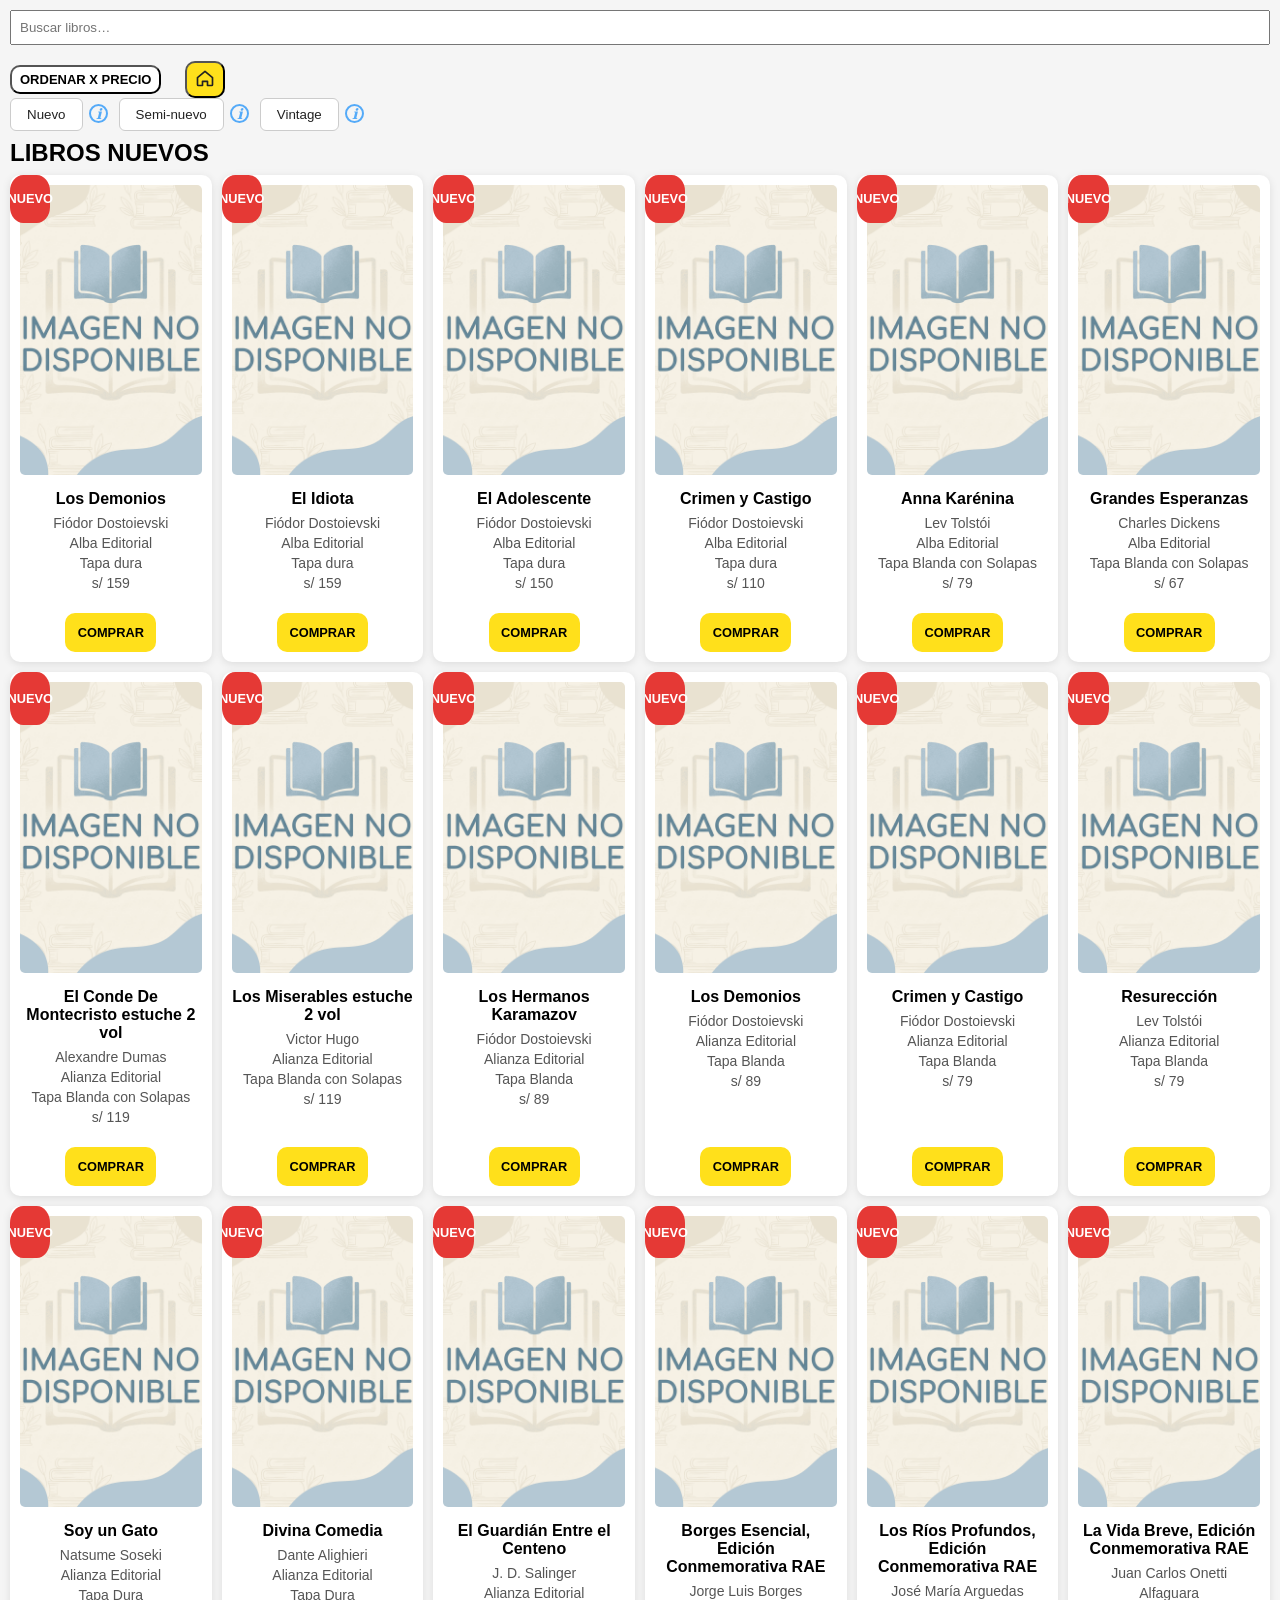
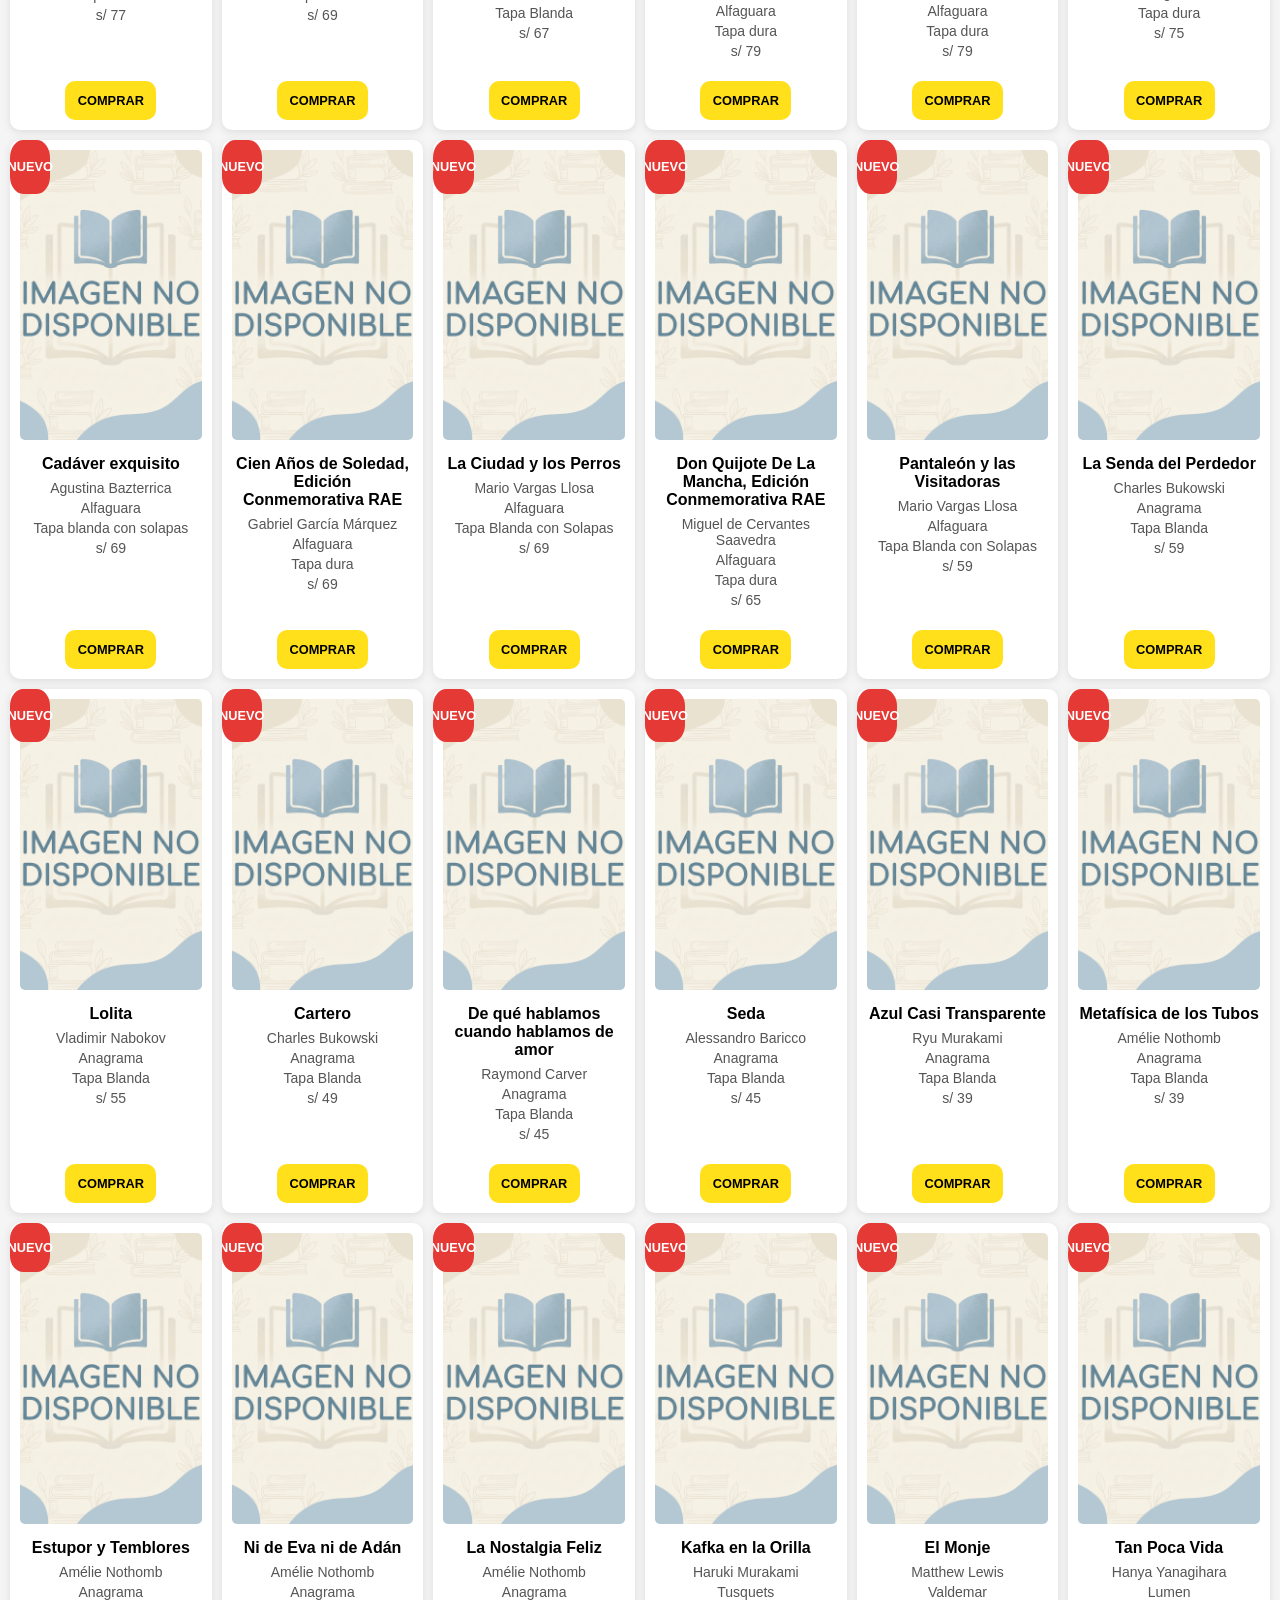
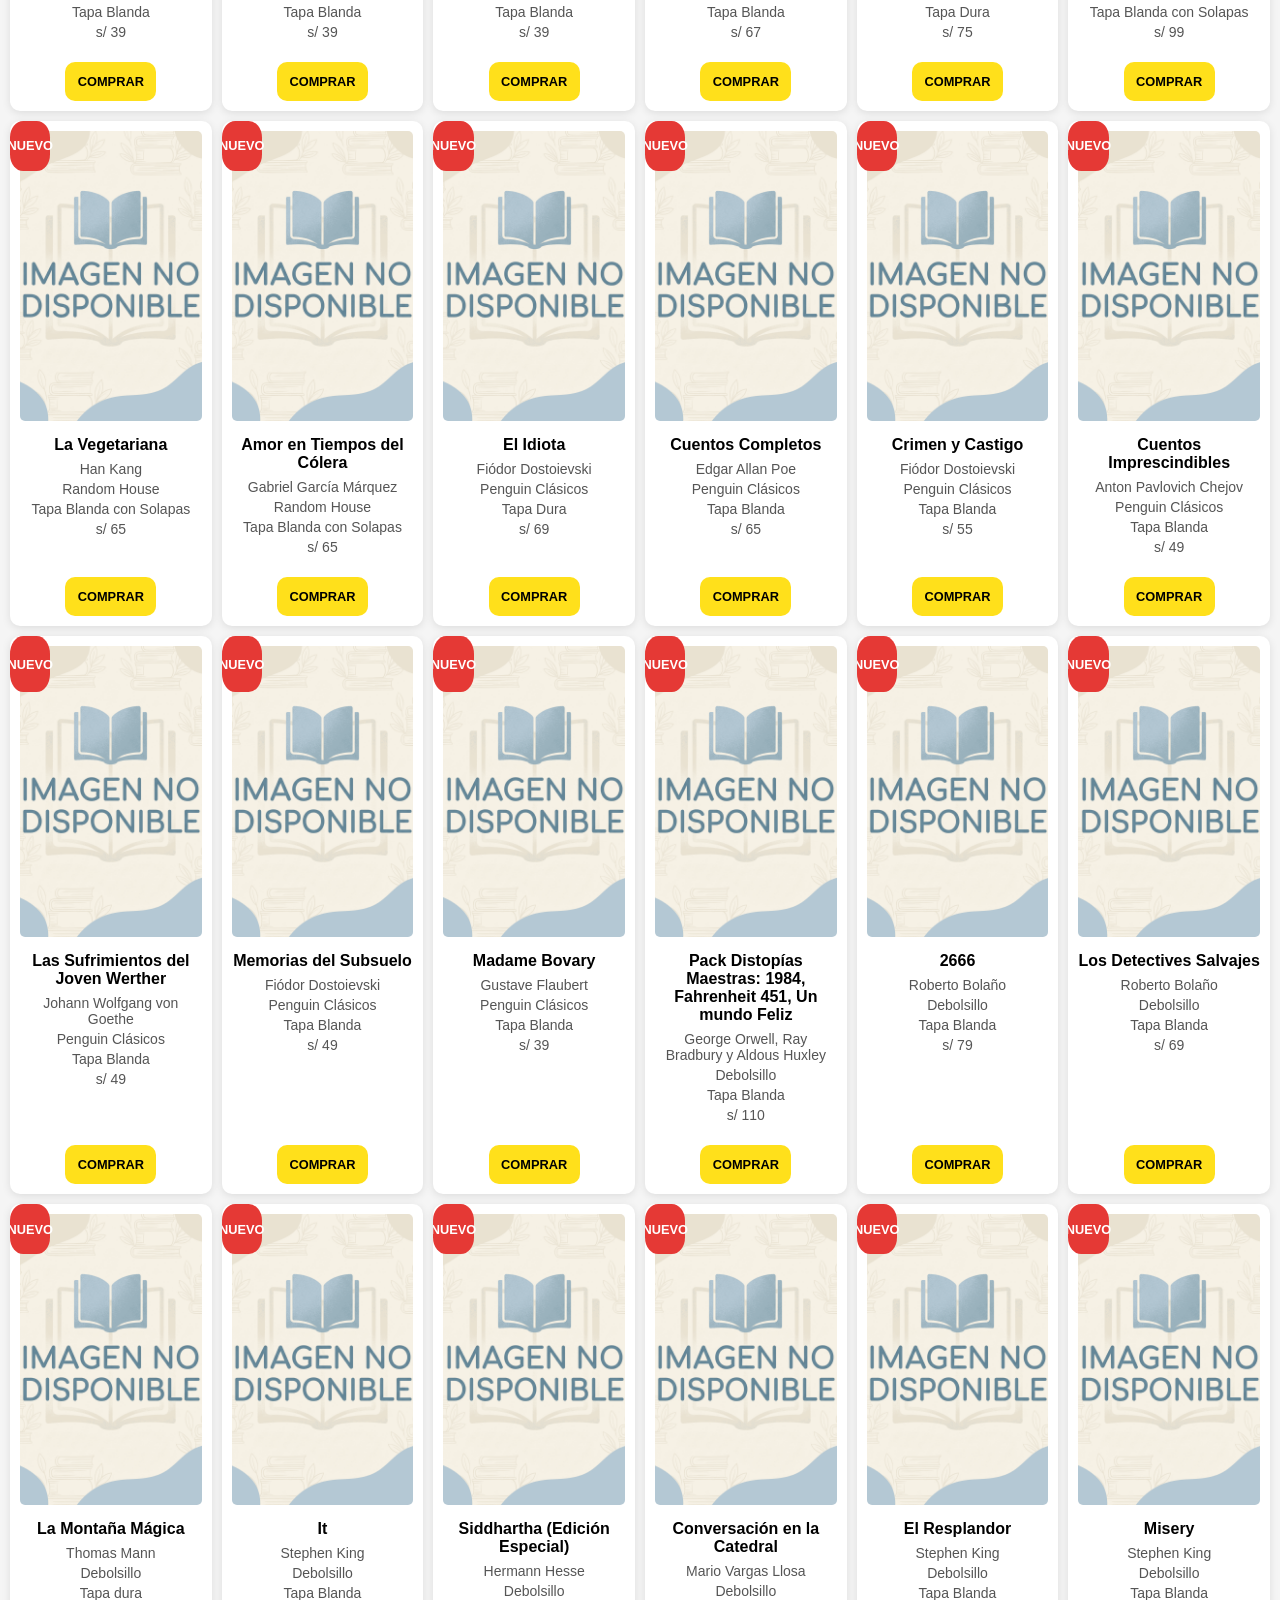
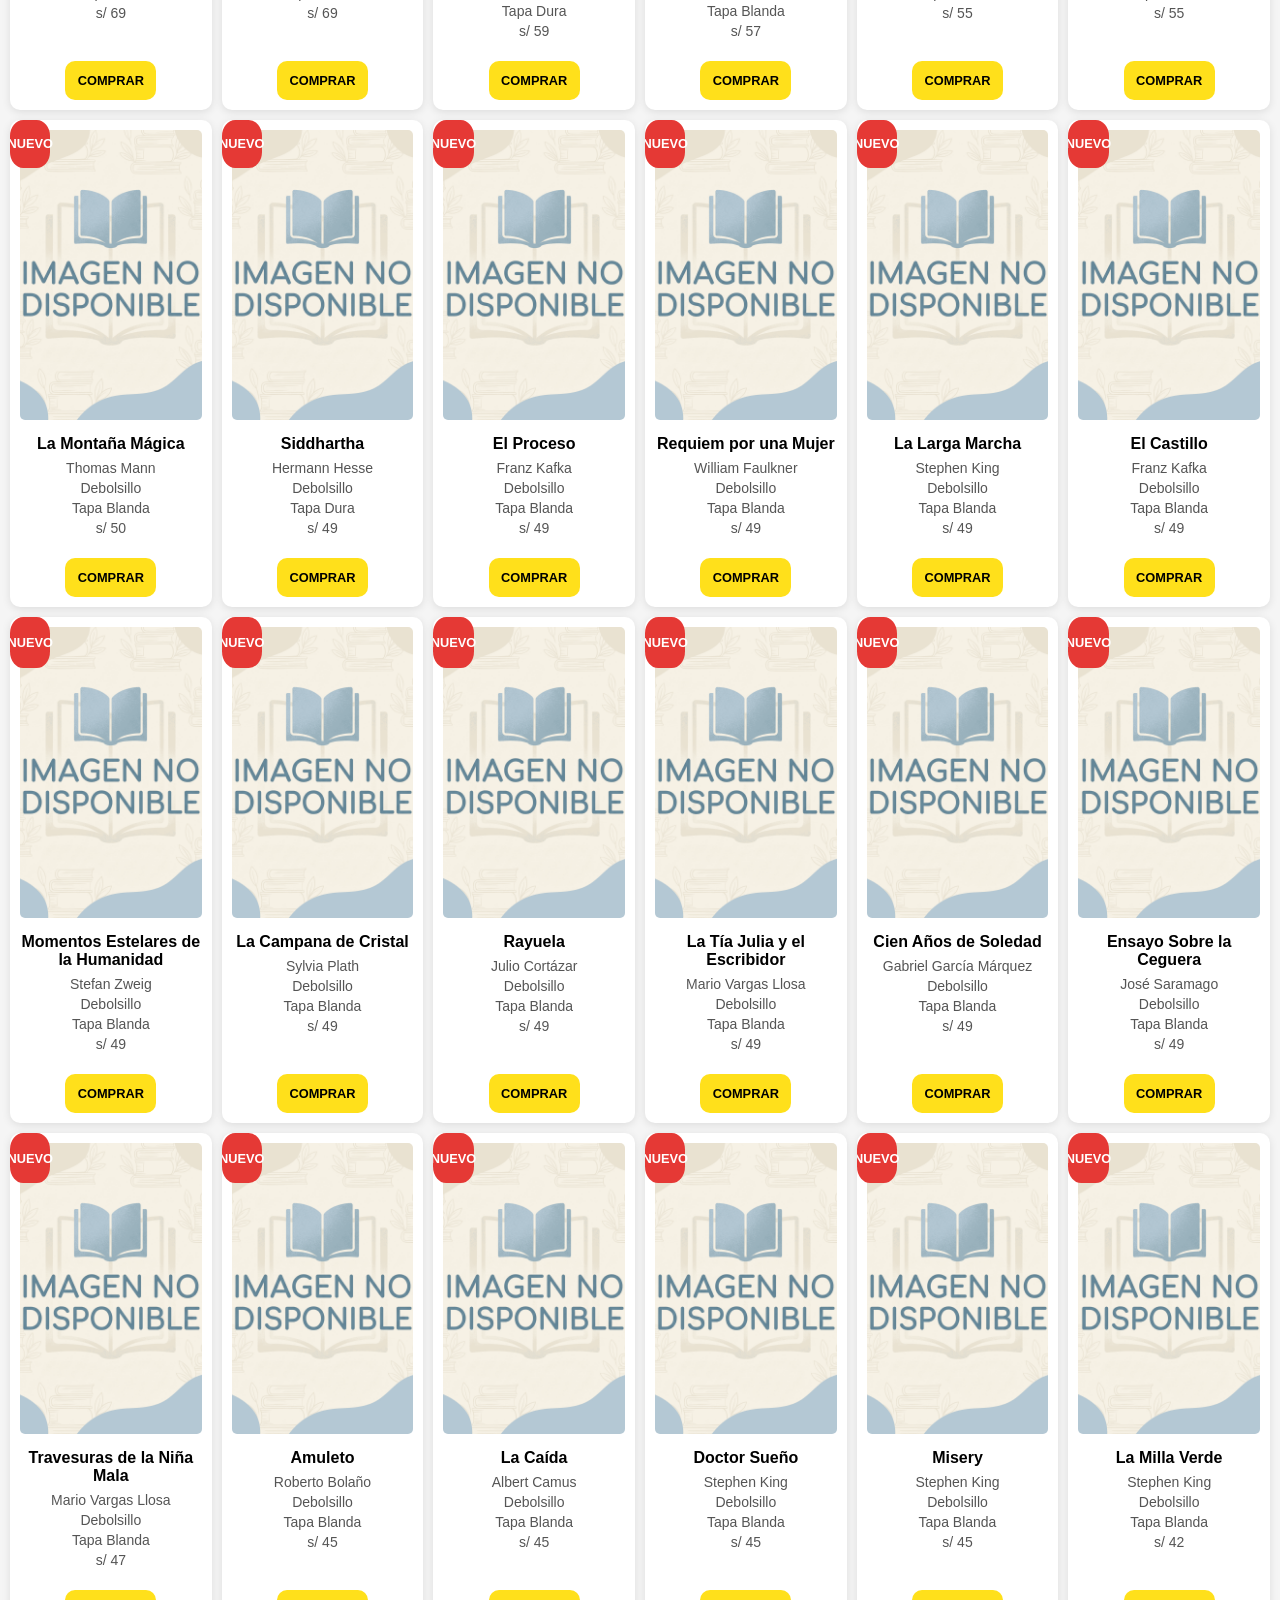
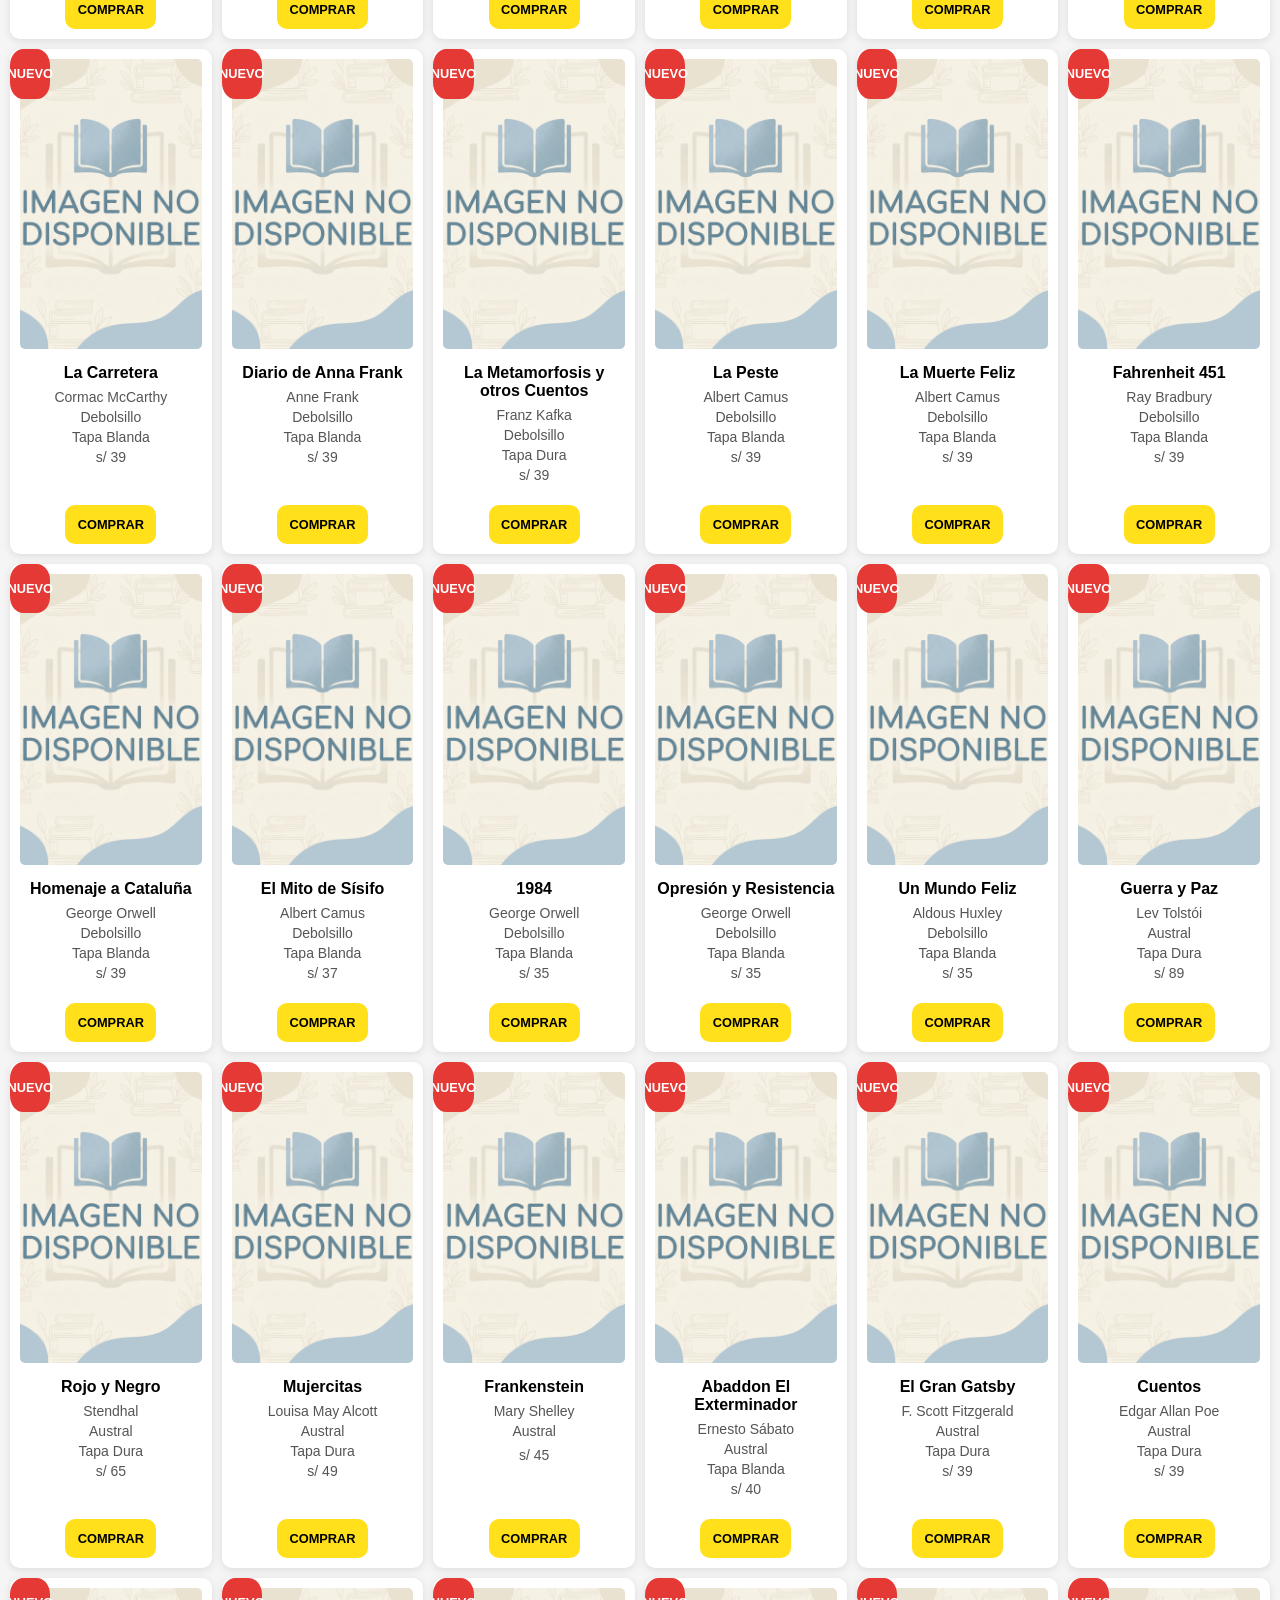
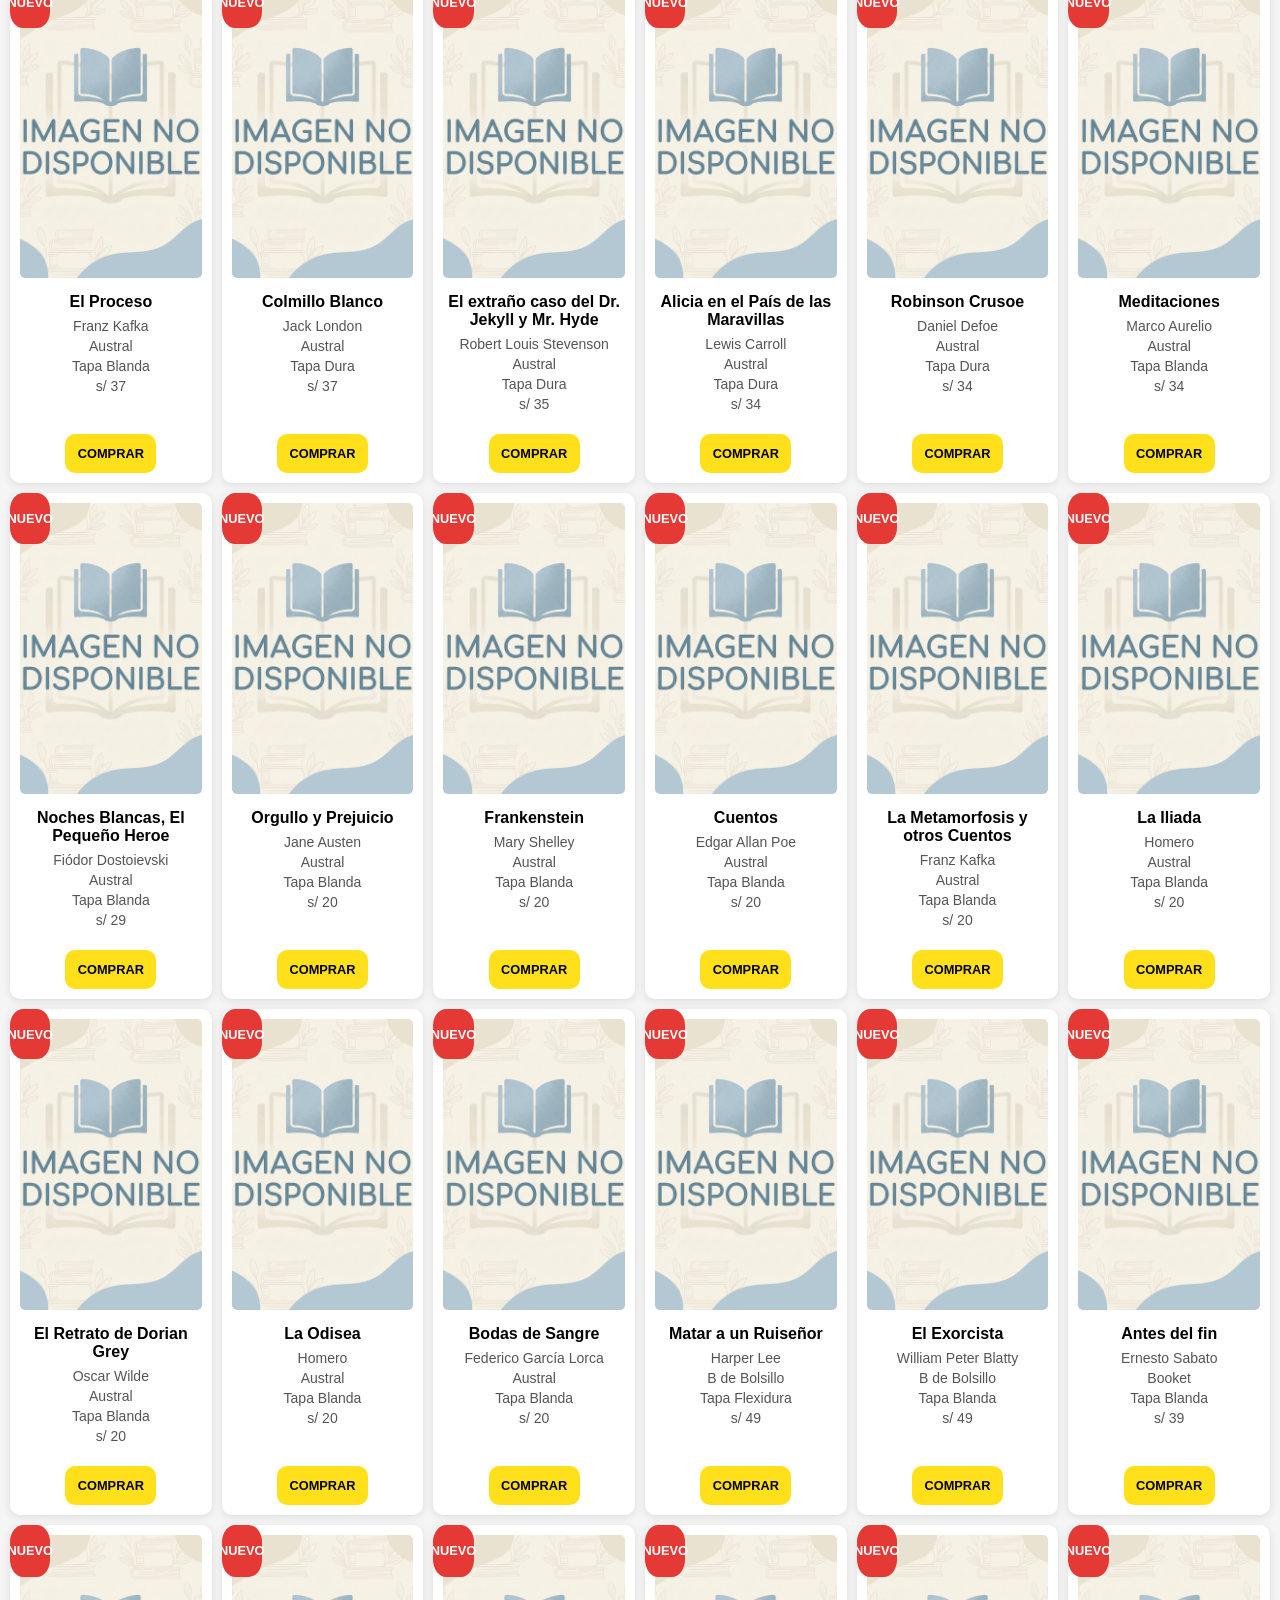
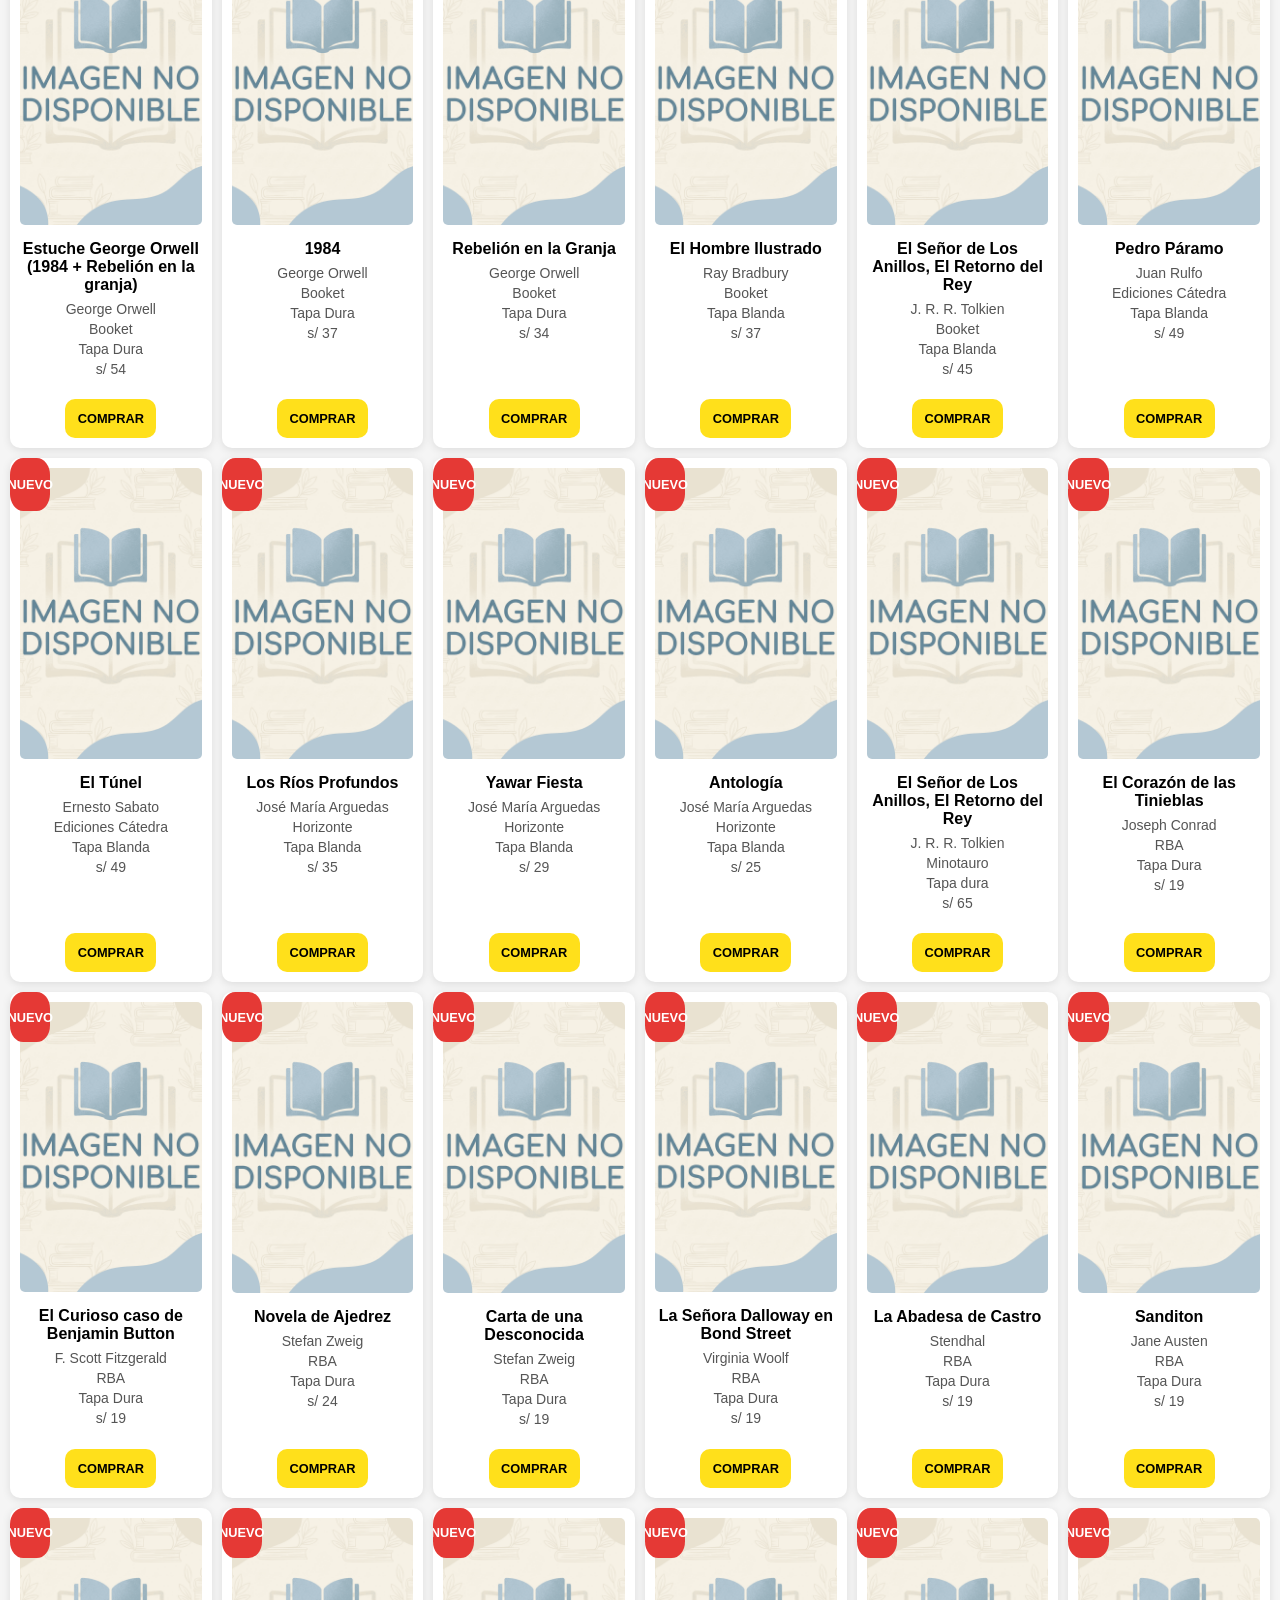
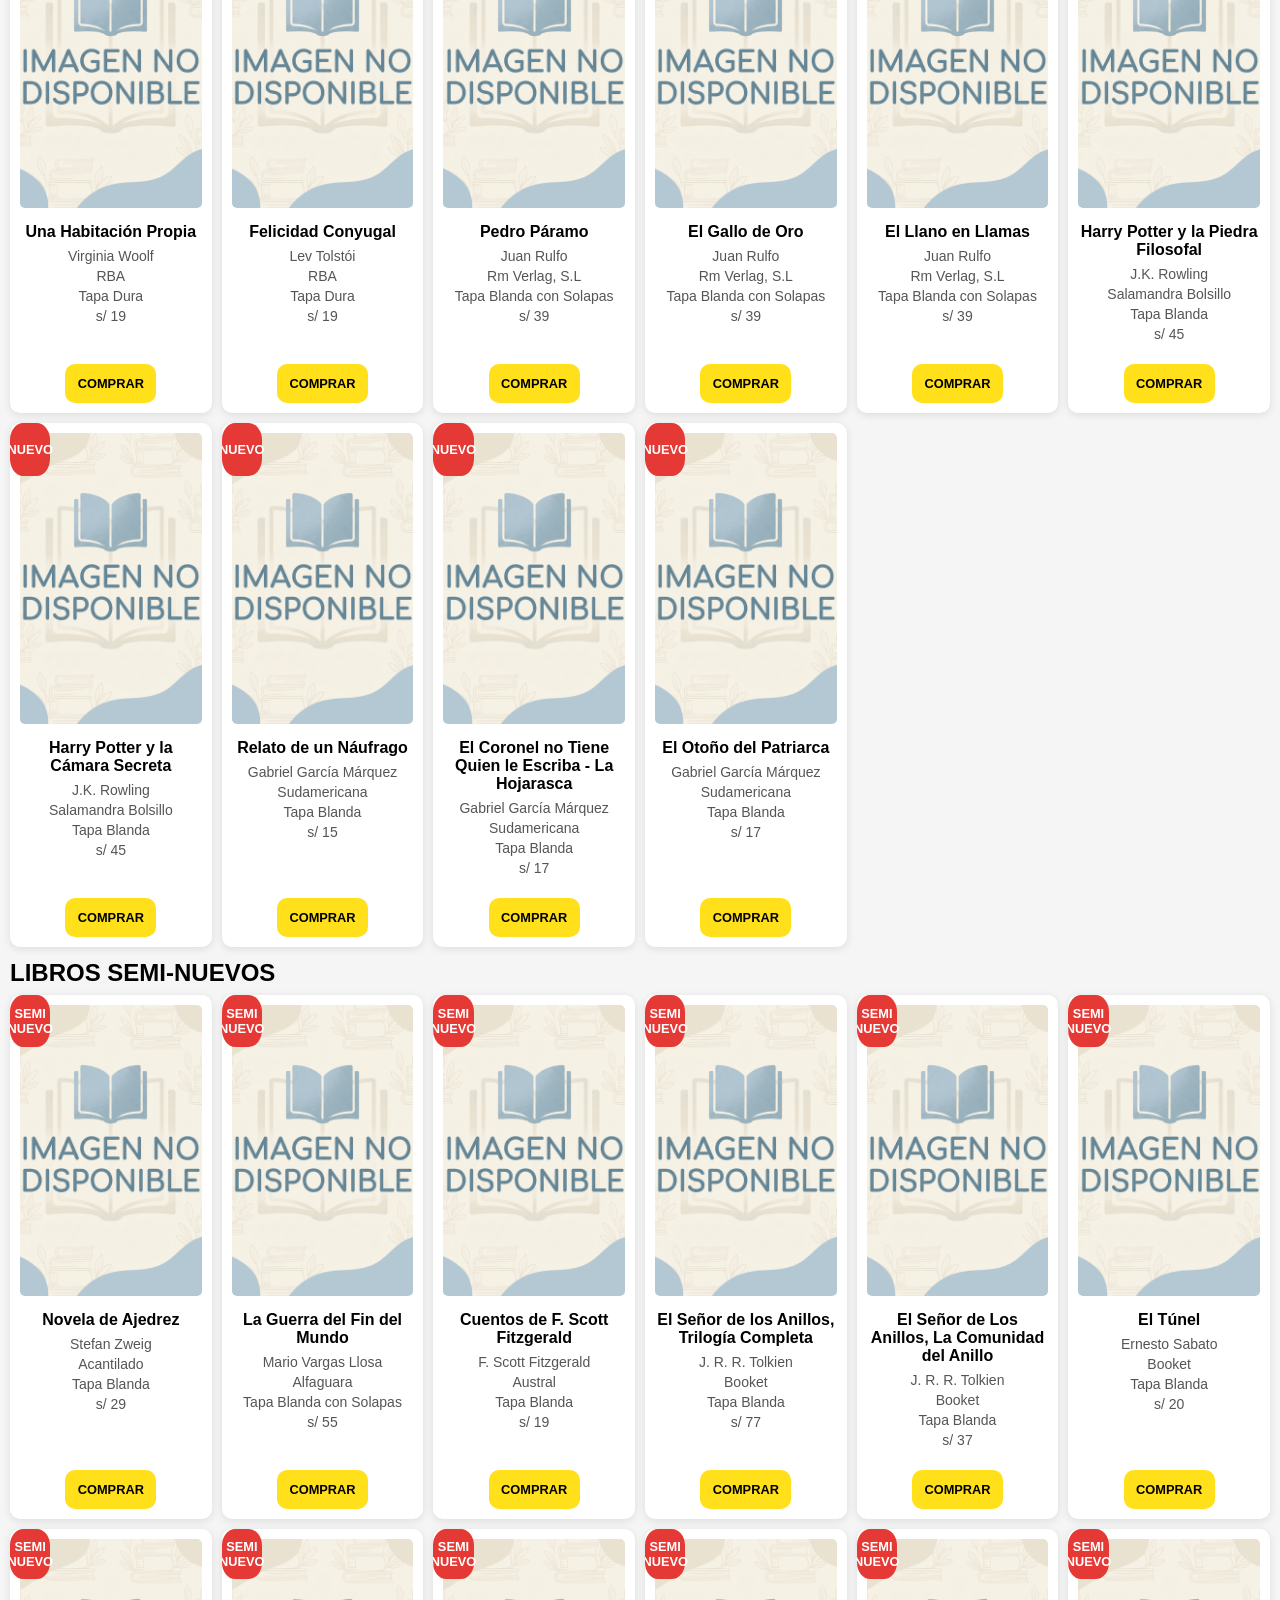
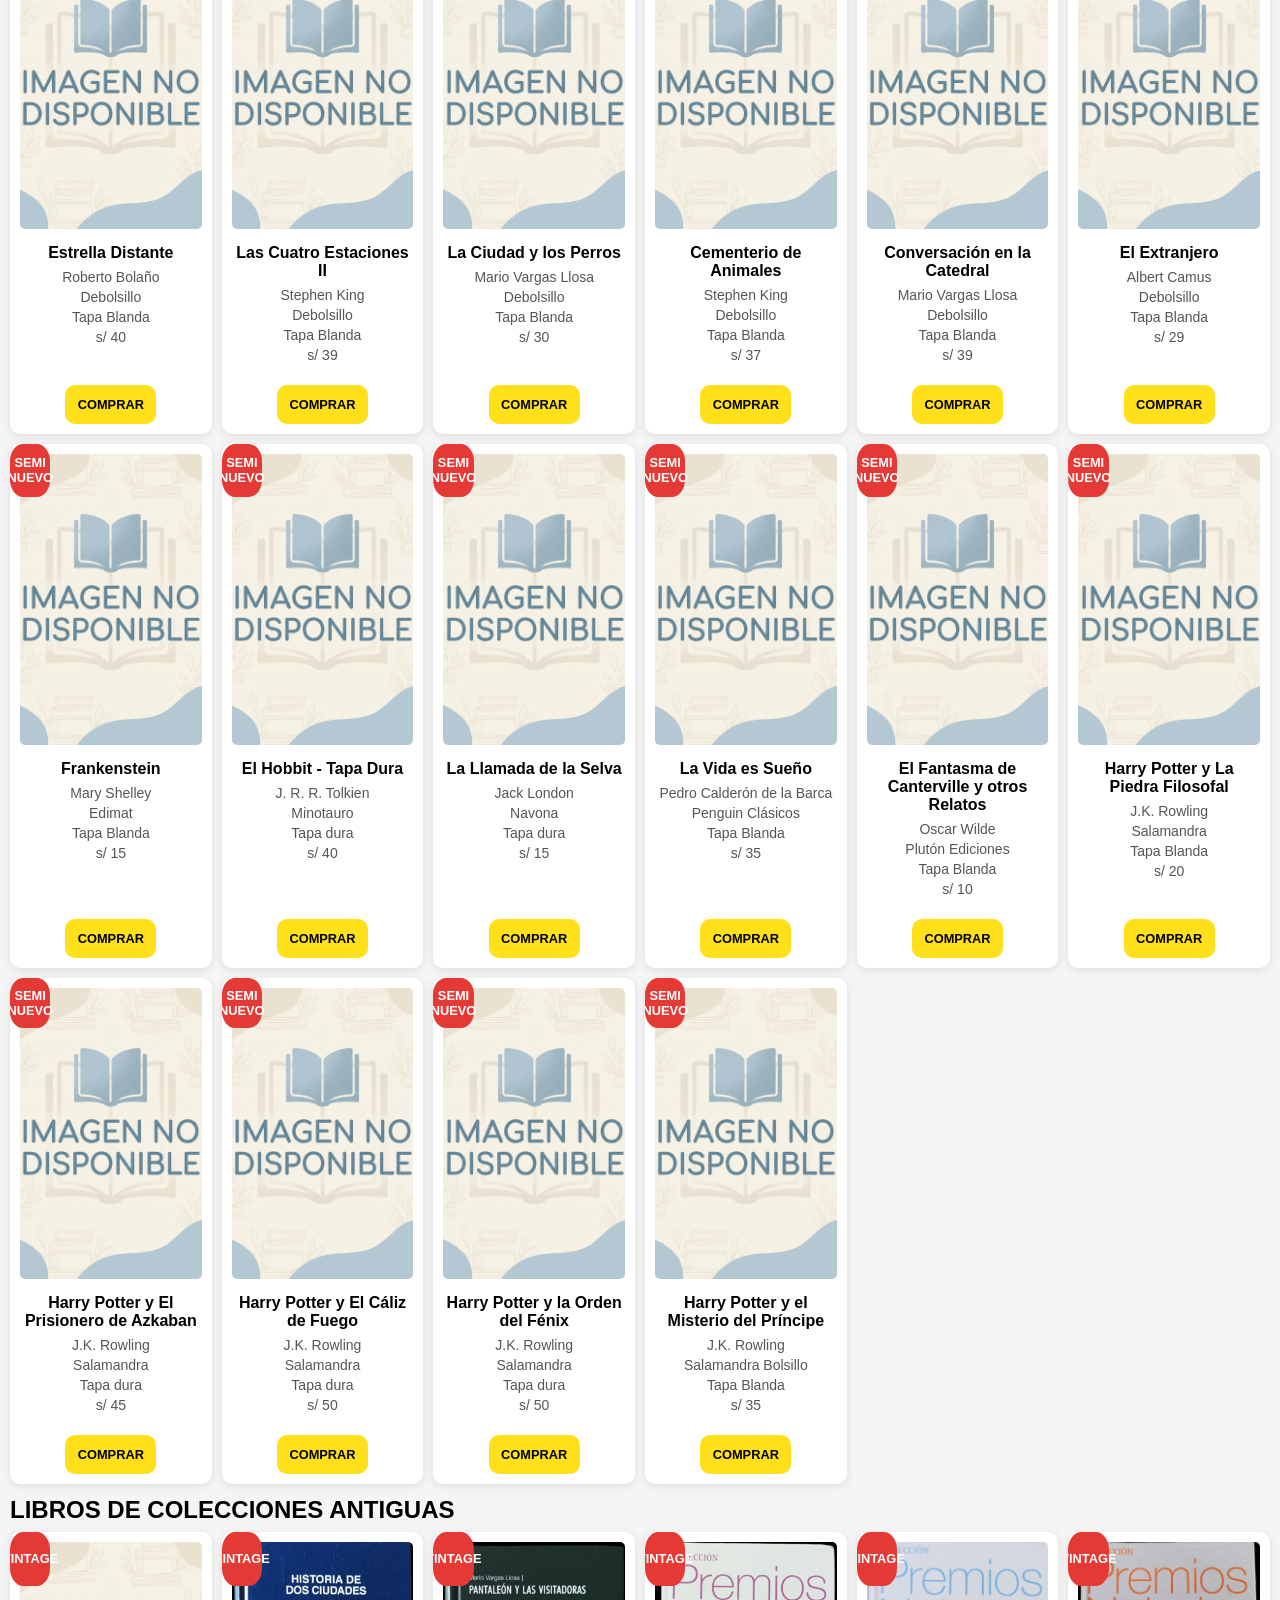
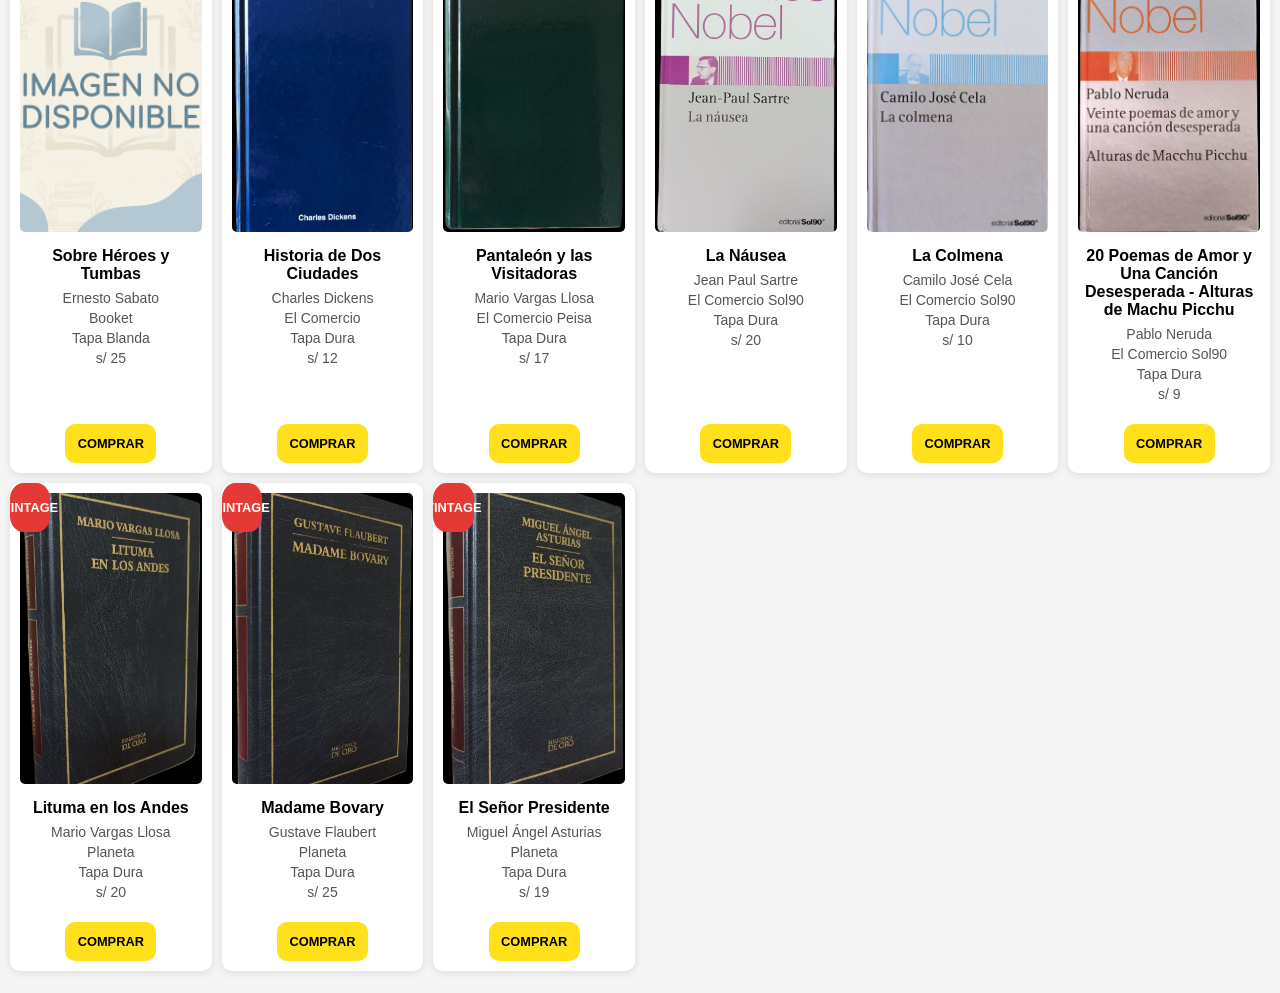
==== commit c56e1610: "Update index.html" ====
--- a/index.html
+++ b/index.html
@@ -168,7 +168,7 @@
     <p name="height" hidden>23.5 cm</p>
     <p name="width" hidden>15.0 cm</p>
     <p name="isbn" hidden>9788413626703</p>
-    <p name="price" >s/ 120</p>
+    <p name="price" >s/ 119</p>
     <p name="state" hidden>Nuevo</p>
     <button class="buy-btn">COMPRAR</button>
 
@@ -178,7 +178,7 @@
 <div class="book newbook">
   <img alt="#" src="https://m.media-amazon.com/images/I/719+9KHLVRL._AC_UF1000,1000_QL80_.jpg" onerror="this.onerror=null; this.src='./imgnofound.png';"/>
   <div class="details">
-    <h3 name="title">Los Miserables</h3>
+    <h3 name="title">Los Miserables estuche 2 vol</h3>
     <p name="author">Victor Hugo</p>
     <p name="edit">Alianza Editorial</p>
     <p name="format">Tapa Blanda con Solapas</p>
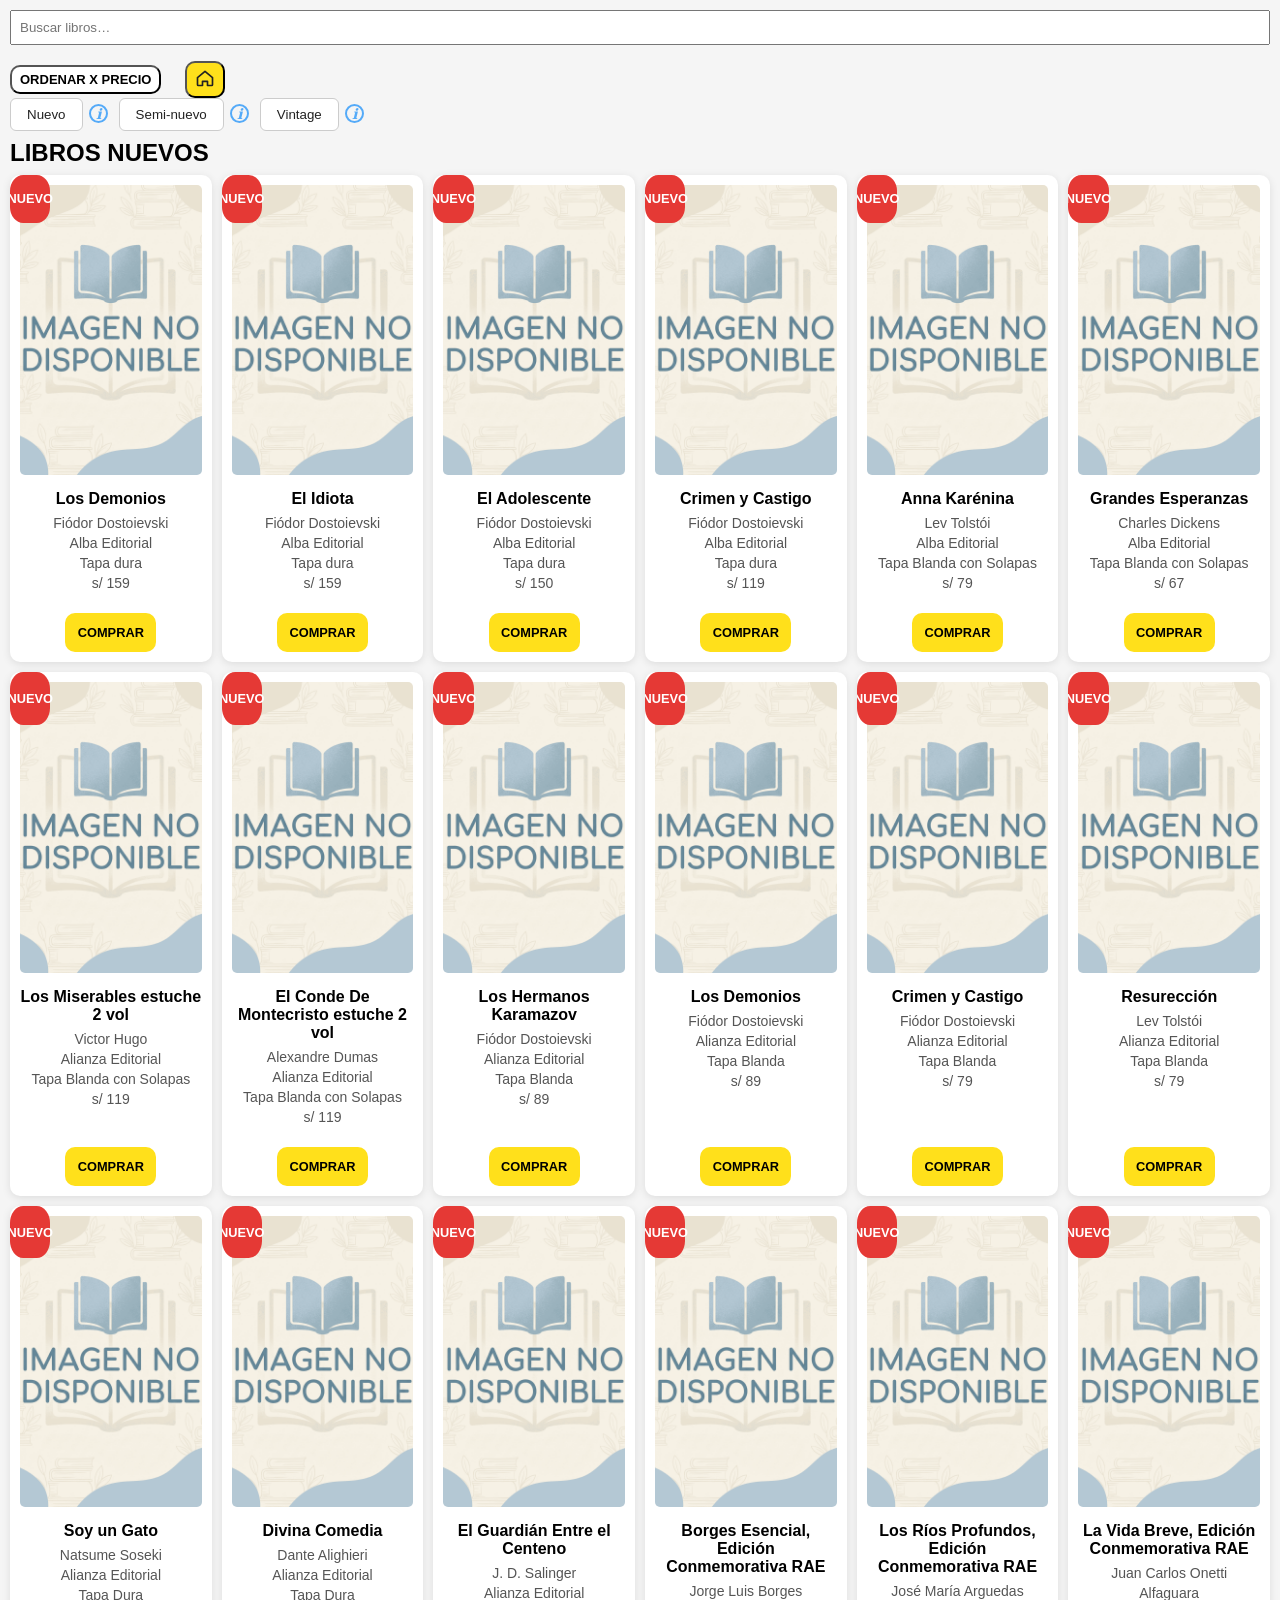
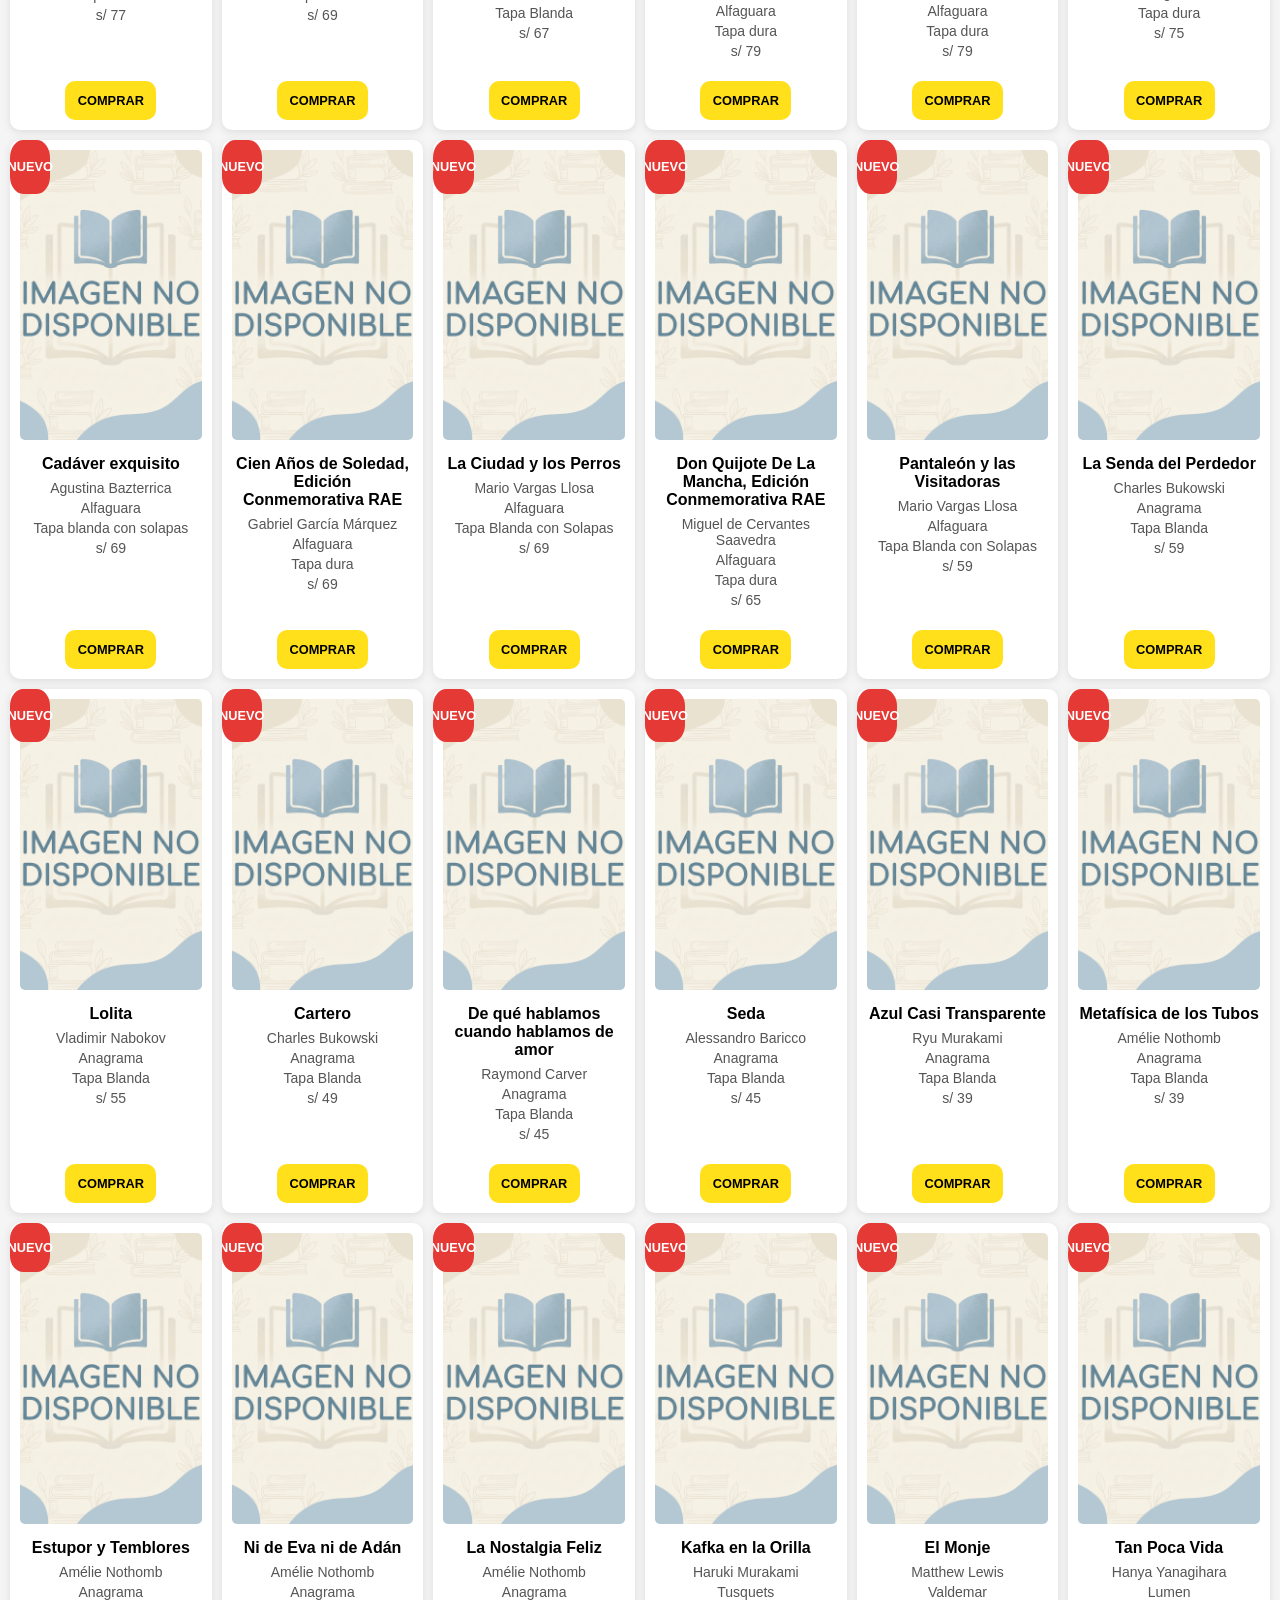
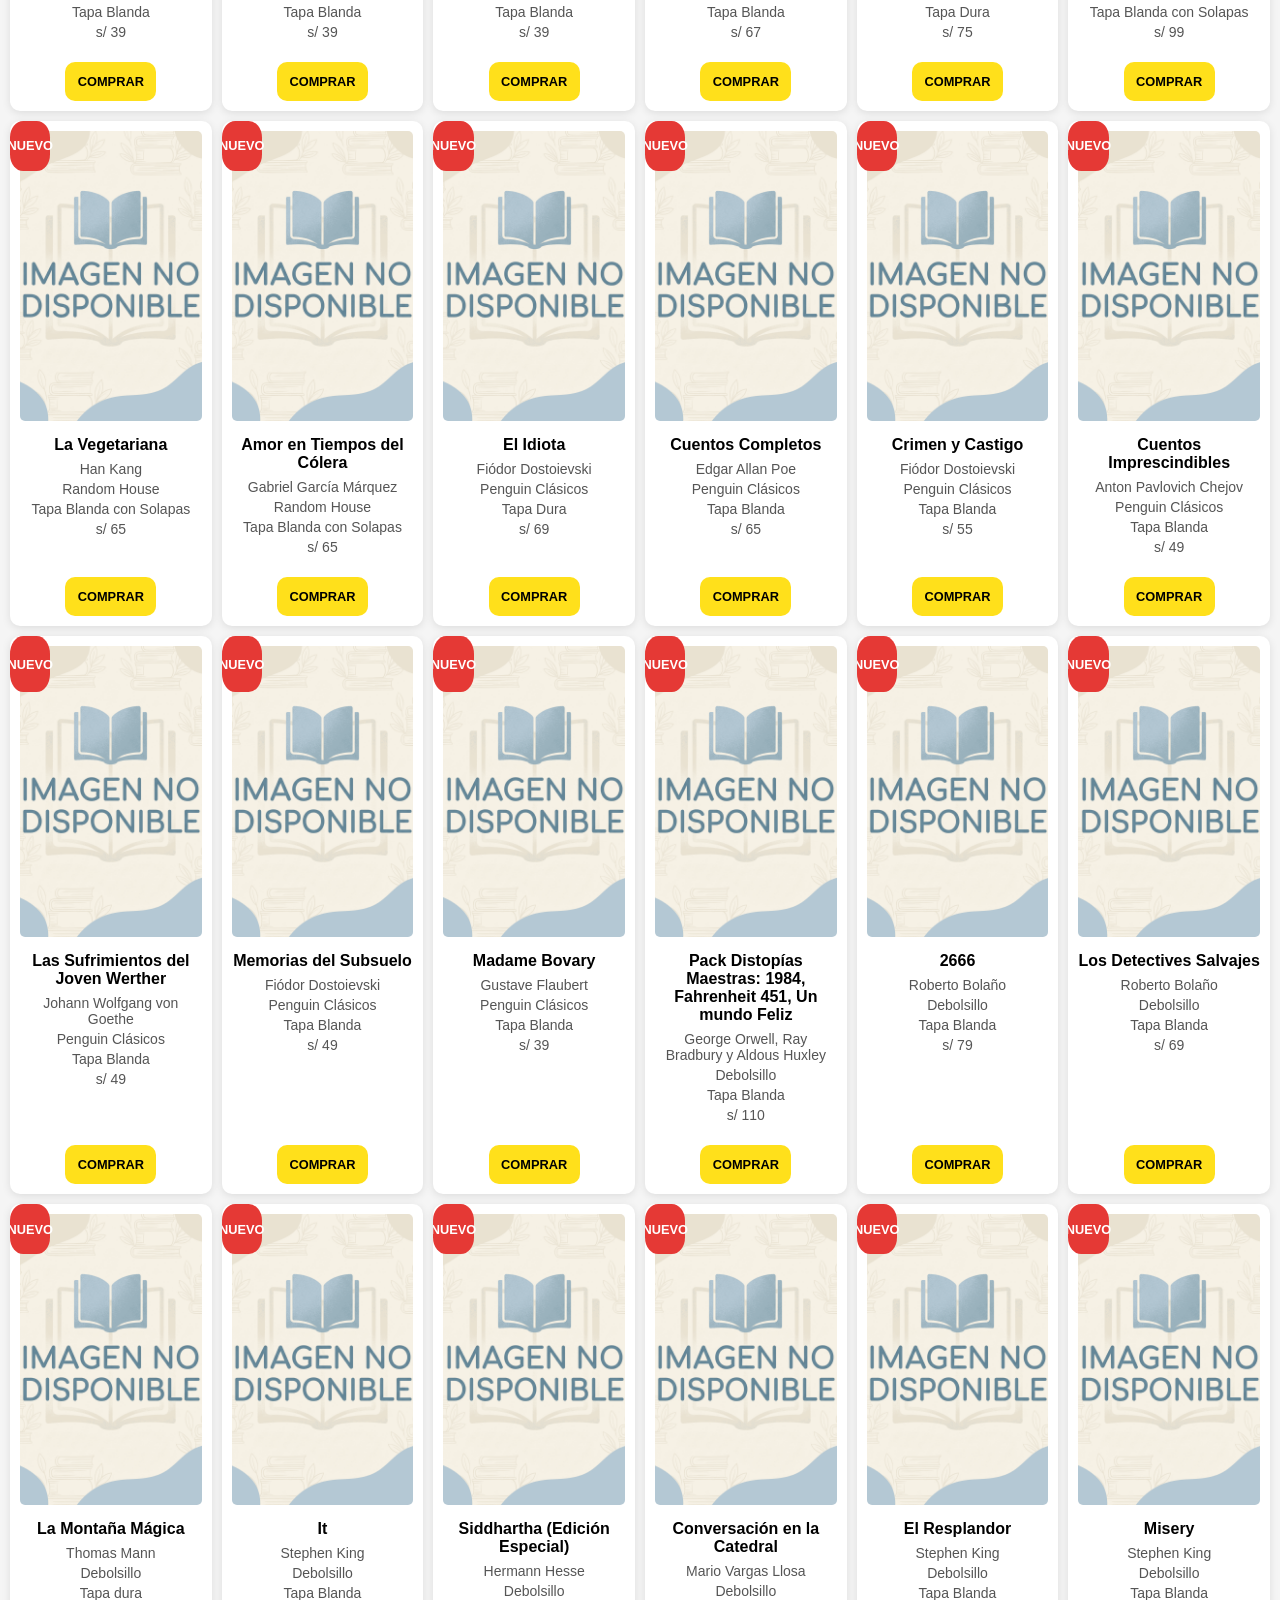
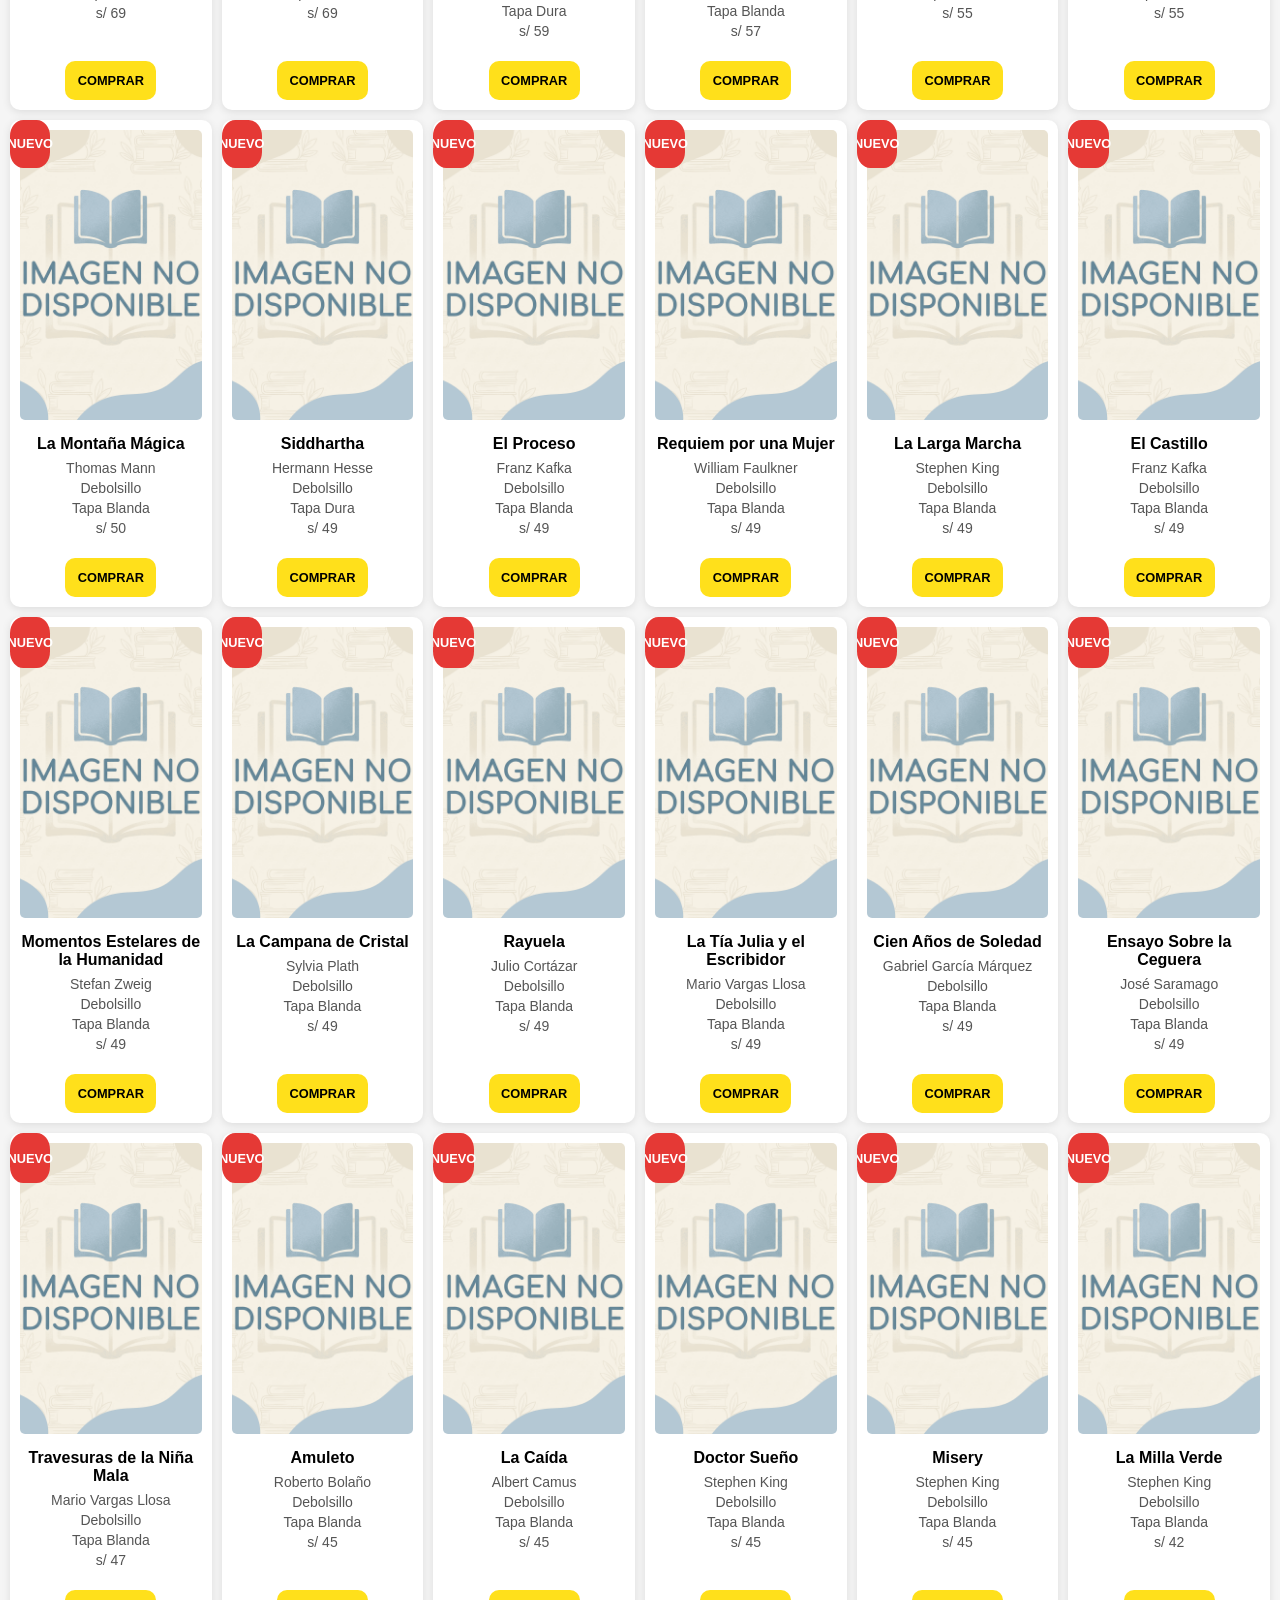
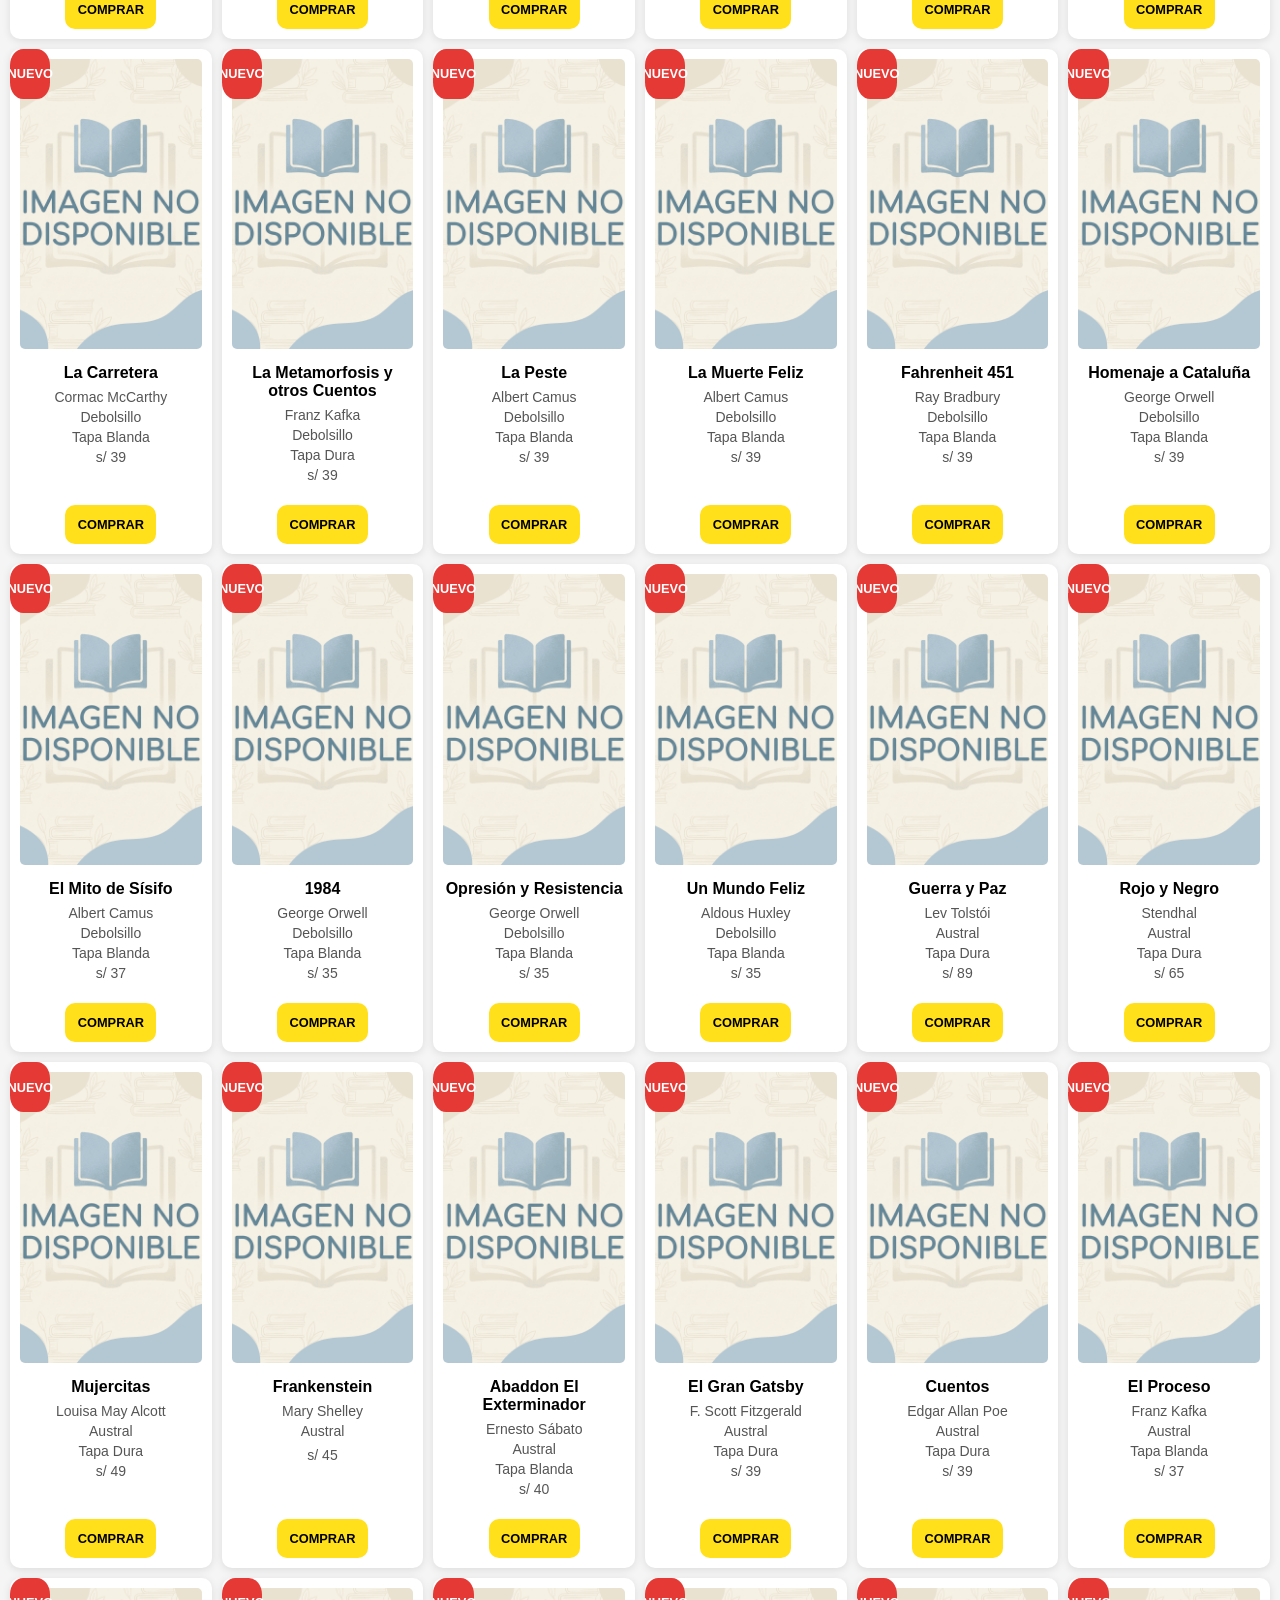
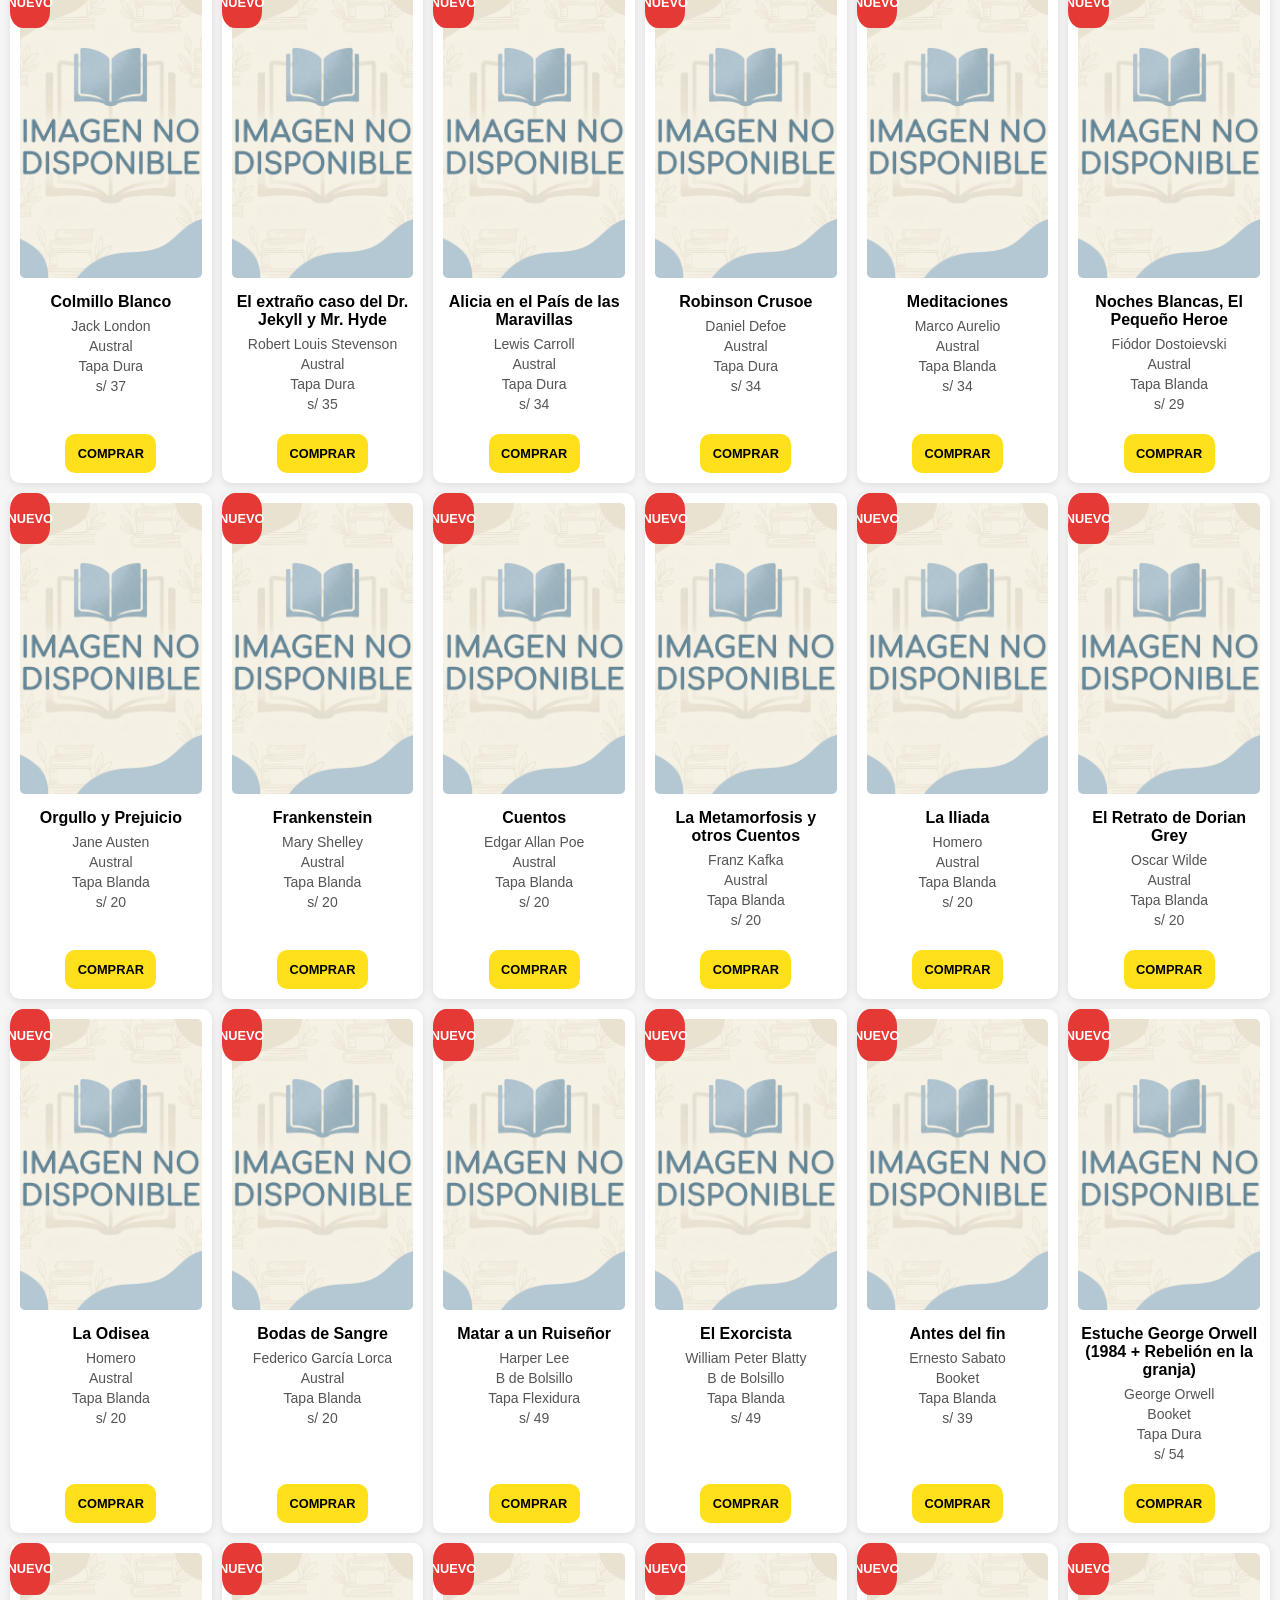
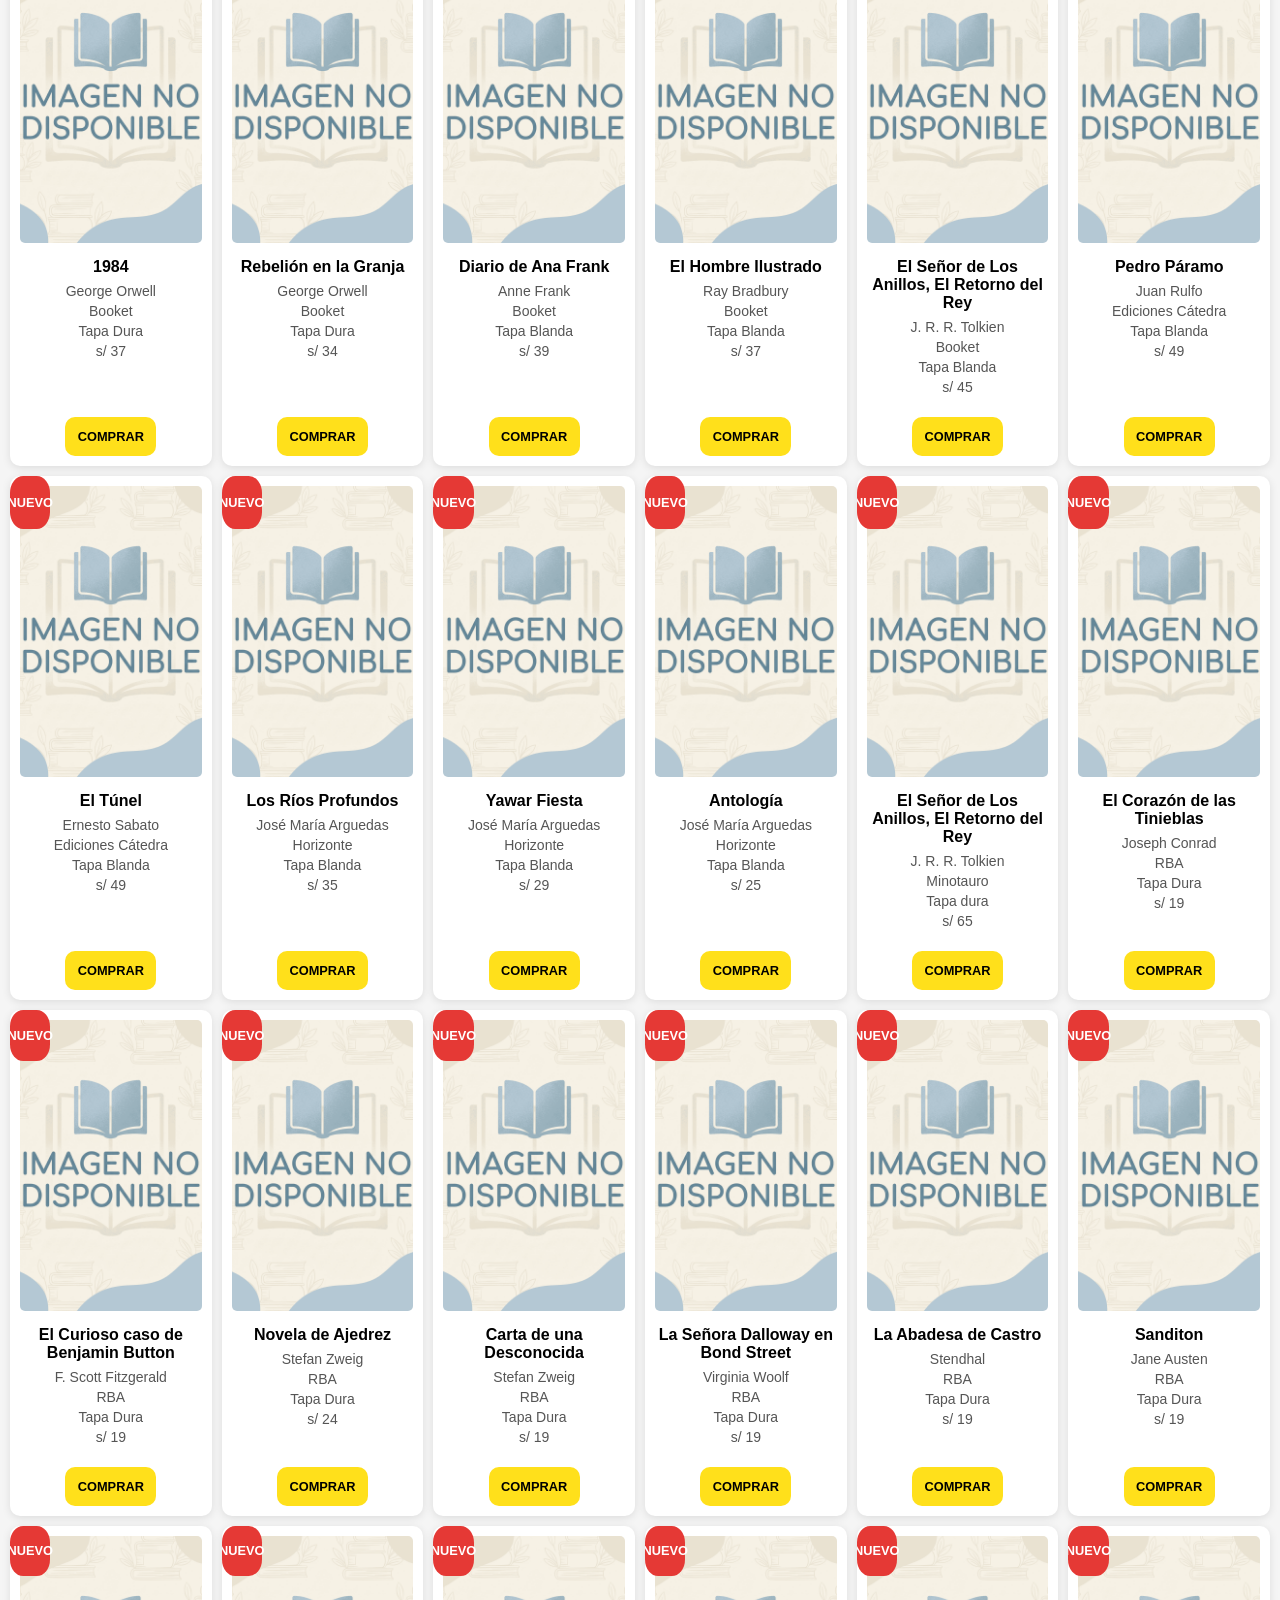
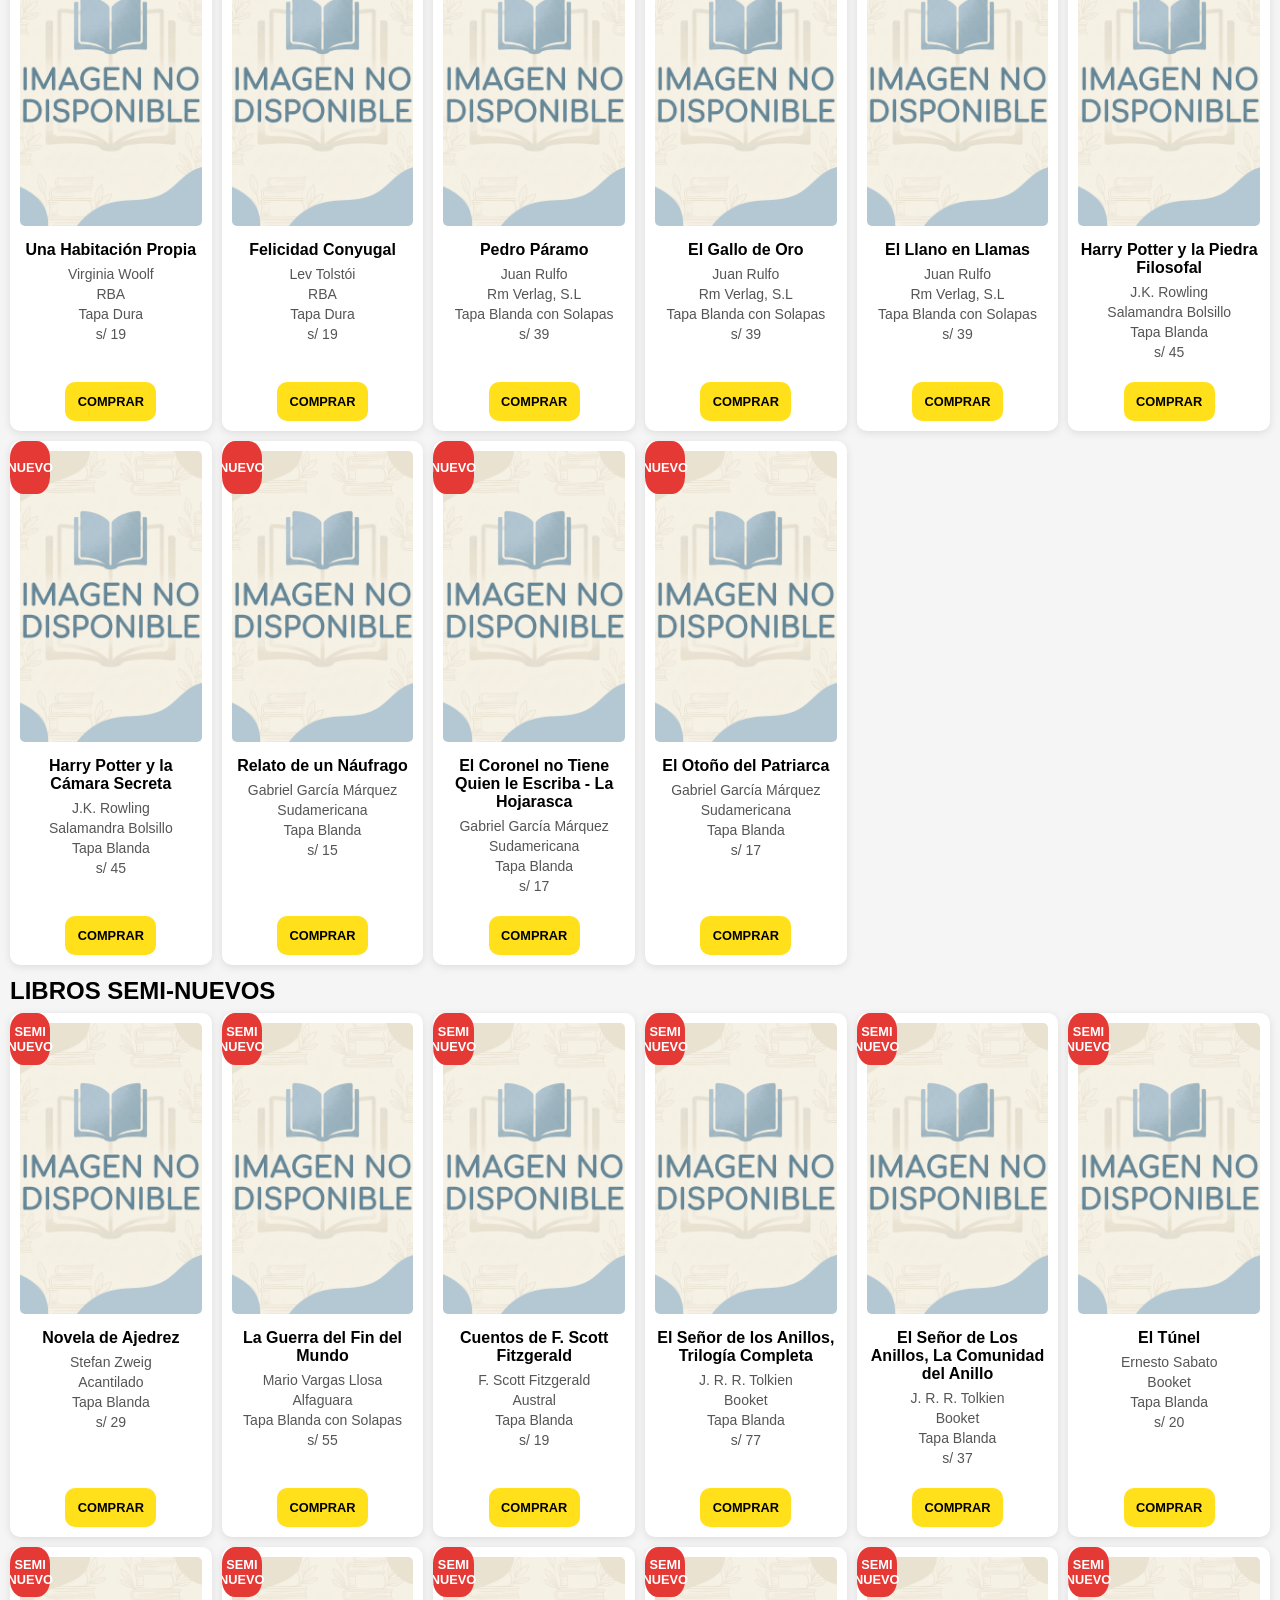
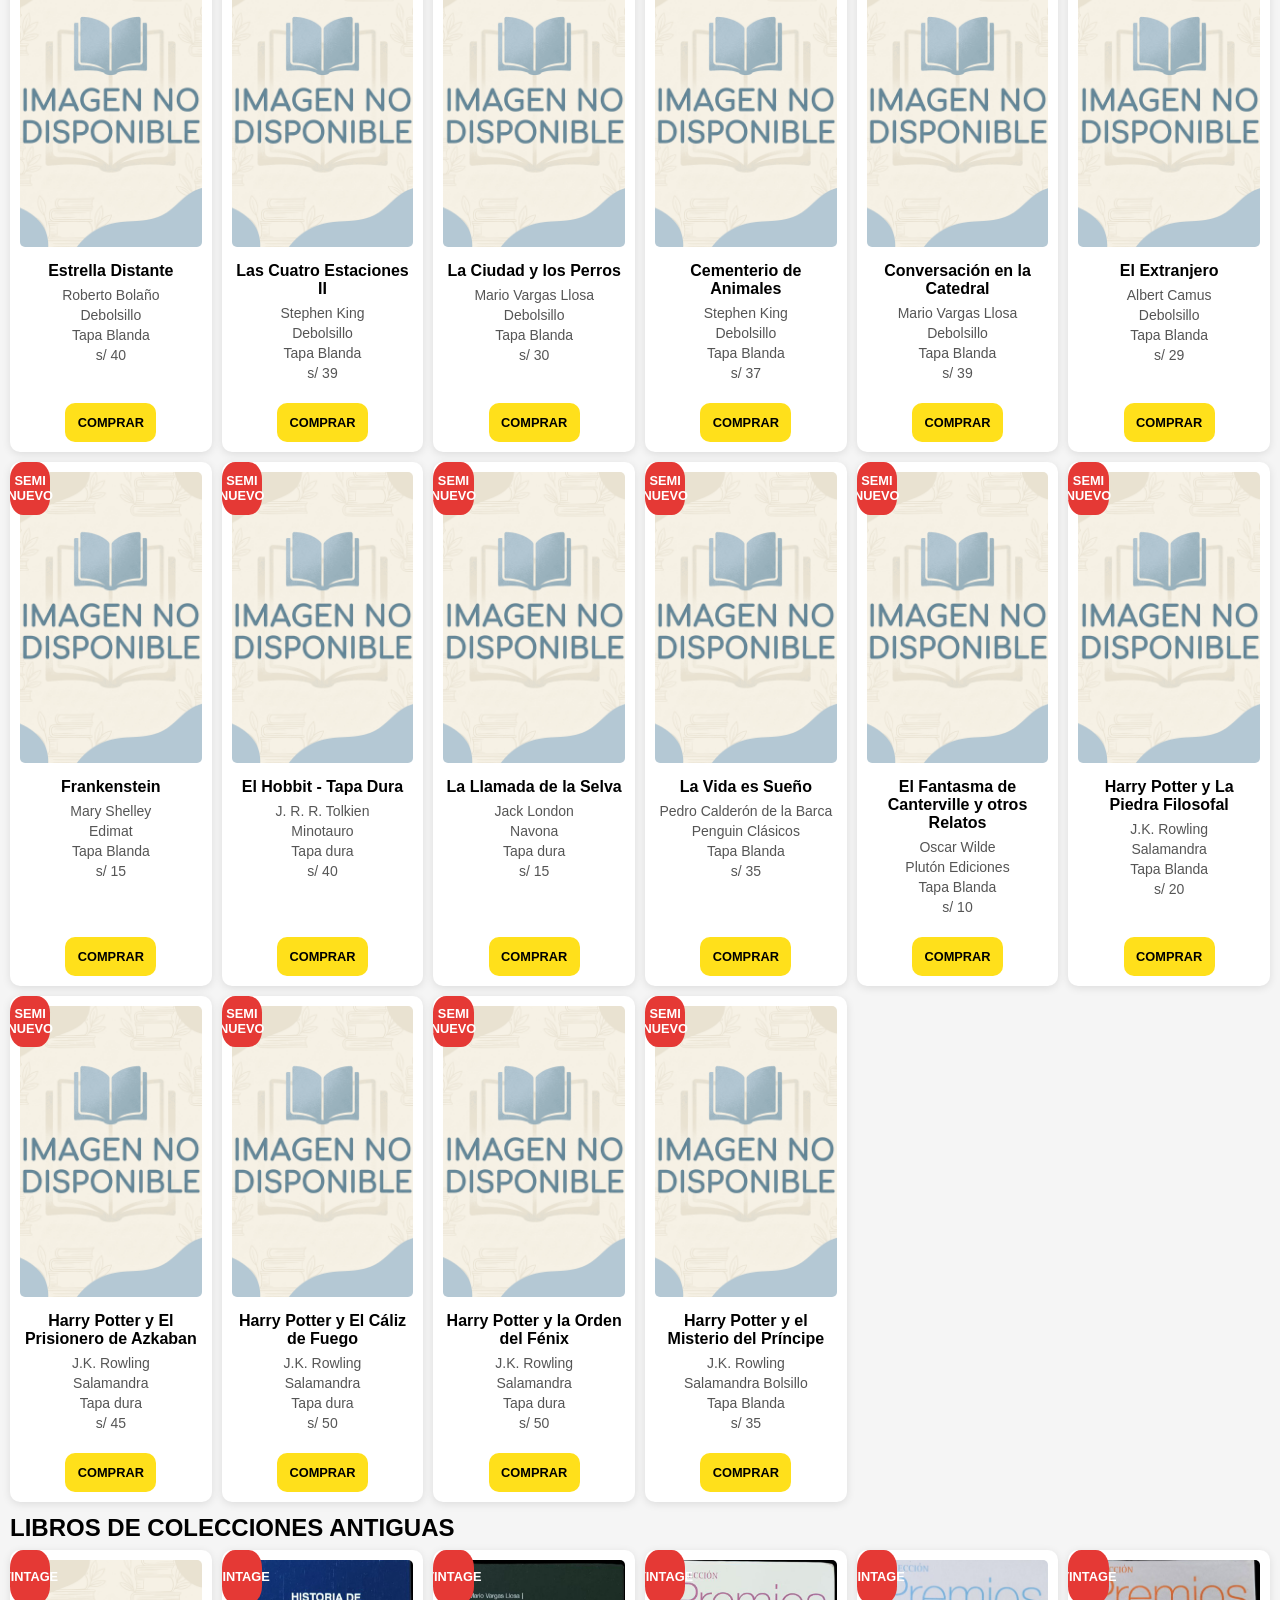
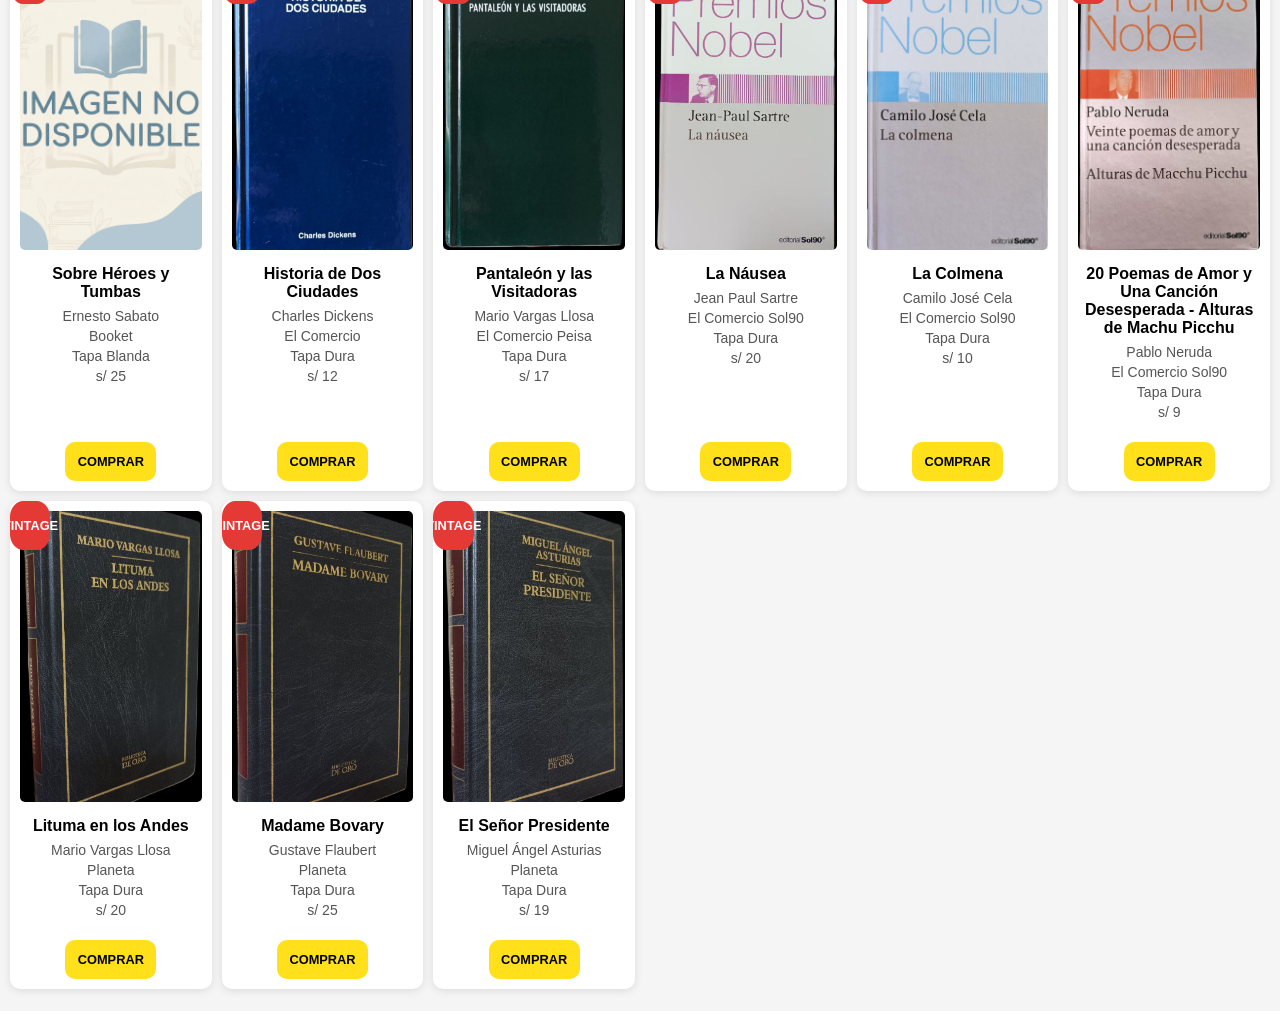
==== commit 5d420029: "Update index.html" ====
--- a/index.html
+++ b/index.html
@@ -114,7 +114,7 @@
     <p name="height" hidden>22.0 cm</p>
     <p name="width" hidden>16.0 cm</p>
     <p name="isbn" hidden>9788490653517</p>
-    <p name="price" >s/ 110</p>
+    <p name="price" >s/ 119</p>
     <p name="state" hidden>Nuevo</p>
     <button class="buy-btn">COMPRAR</button>
 
@@ -158,6 +158,24 @@
 </div>
 
 <div class="book newbook">
+  <img alt="#" src="https://m.media-amazon.com/images/I/719+9KHLVRL._AC_UF1000,1000_QL80_.jpg" onerror="this.onerror=null; this.src='./imgnofound.png';"/>
+  <div class="details">
+    <h3 name="title">Los Miserables estuche 2 vol</h3>
+    <p name="author">Victor Hugo</p>
+    <p name="edit">Alianza Editorial</p>
+    <p name="format">Tapa Blanda con Solapas</p>
+    <p name="pages" hidden></p>
+    <p name="height" hidden>23.0 cm</p>
+    <p name="width" hidden>15.5 cm</p>
+    <p name="isbn" hidden>9788491041542</p>
+    <p name="price" >s/ 119</p>
+    <p name="state" hidden>Nuevo</p>
+    <button class="buy-btn">COMPRAR</button>
+
+  </div>
+</div>
+
+<div class="book newbook">
   <img alt="#" src="https://m.media-amazon.com/images/I/61ufvkcUHOL._UF1000,1000_QL80_.jpg" onerror="this.onerror=null; this.src='./imgnofound.png';"/>
   <div class="details">
     <h3 name="title">El Conde De Montecristo estuche 2 vol</h3>
@@ -176,24 +194,6 @@
 </div>
 
 <div class="book newbook">
-  <img alt="#" src="https://m.media-amazon.com/images/I/719+9KHLVRL._AC_UF1000,1000_QL80_.jpg" onerror="this.onerror=null; this.src='./imgnofound.png';"/>
-  <div class="details">
-    <h3 name="title">Los Miserables estuche 2 vol</h3>
-    <p name="author">Victor Hugo</p>
-    <p name="edit">Alianza Editorial</p>
-    <p name="format">Tapa Blanda con Solapas</p>
-    <p name="pages" hidden></p>
-    <p name="height" hidden>23.0 cm</p>
-    <p name="width" hidden>15.5 cm</p>
-    <p name="isbn" hidden>9788491041542</p>
-    <p name="price" >s/ 119</p>
-    <p name="state" hidden>Nuevo</p>
-    <button class="buy-btn">COMPRAR</button>
-
-  </div>
-</div>
-
-<div class="book newbook">
   <img alt="#" src="https://www.alianzaeditorial.es/imagenes/libros/grande/9788420650807-los-hermanos-karamazov.jpg" onerror="this.onerror=null; this.src='./imgnofound.png';"/>
   <div class="details">
     <h3 name="title">Los Hermanos Karamazov</h3>
@@ -1364,24 +1364,6 @@
 </div>
 
 <div class="book newbook">
-  <img alt="#" src="https://m.media-amazon.com/images/I/81H8vswg3XL._AC_UF1000,1000_QL80_.jpg" onerror="this.onerror=null; this.src='./imgnofound.png';"/>
-  <div class="details">
-    <h3 name="title">Diario de Anna Frank</h3>
-    <p name="author">Anne Frank</p>
-    <p name="edit">Debolsillo</p>
-    <p name="format">Tapa Blanda</p>
-    <p name="pages" hidden>384</p>
-    <p name="height" hidden>19.4 cm</p>
-    <p name="width" hidden>12.6 cm</p>
-    <p name="isbn" hidden>9786125027313</p>
-    <p name="price" >s/ 39</p>
-    <p name="state" hidden>Nuevo</p>
-    <button class="buy-btn">COMPRAR</button>
-
-  </div>
-</div>
-
-<div class="book newbook">
   <img alt="#" src="https://m.media-amazon.com/images/I/81gqwbTsWuL._AC_UF1000,1000_QL80_.jpg" onerror="this.onerror=null; this.src='./imgnofound.png';"/>
   <div class="details">
     <h3 name="title">La Metamorfosis y otros Cuentos</h3>
@@ -2041,6 +2023,24 @@
     <p name="width" hidden>12.5 cm</p>
     <p name="isbn" hidden>9788423359400</p>
     <p name="price" >s/ 34</p>
+    <p name="state" hidden>Nuevo</p>
+    <button class="buy-btn">COMPRAR</button>
+
+  </div>
+</div>
+
+<div class="book newbook">
+  <img alt="#" src="https://images.cdn2.buscalibre.com/fit-in/360x360/10/53/1053ce78e991f25ca20db6f53eee4710.jpg" onerror="this.onerror=null; this.src='./imgnofound.png';"/>
+  <div class="details">
+    <h3 name="title">Diario de Ana Frank</h3>
+    <p name="author">Anne Frank</p>
+    <p name="edit">Booket</p>
+    <p name="format">Tapa Blanda</p>
+    <p name="pages" hidden>400</p>
+    <p name="height" hidden>19.0 cm</p>
+    <p name="width" hidden>13.0 cm</p>
+    <p name="isbn" hidden>9786125027313</p>
+    <p name="price" >s/ 39</p>
     <p name="state" hidden>Nuevo</p>
     <button class="buy-btn">COMPRAR</button>
 
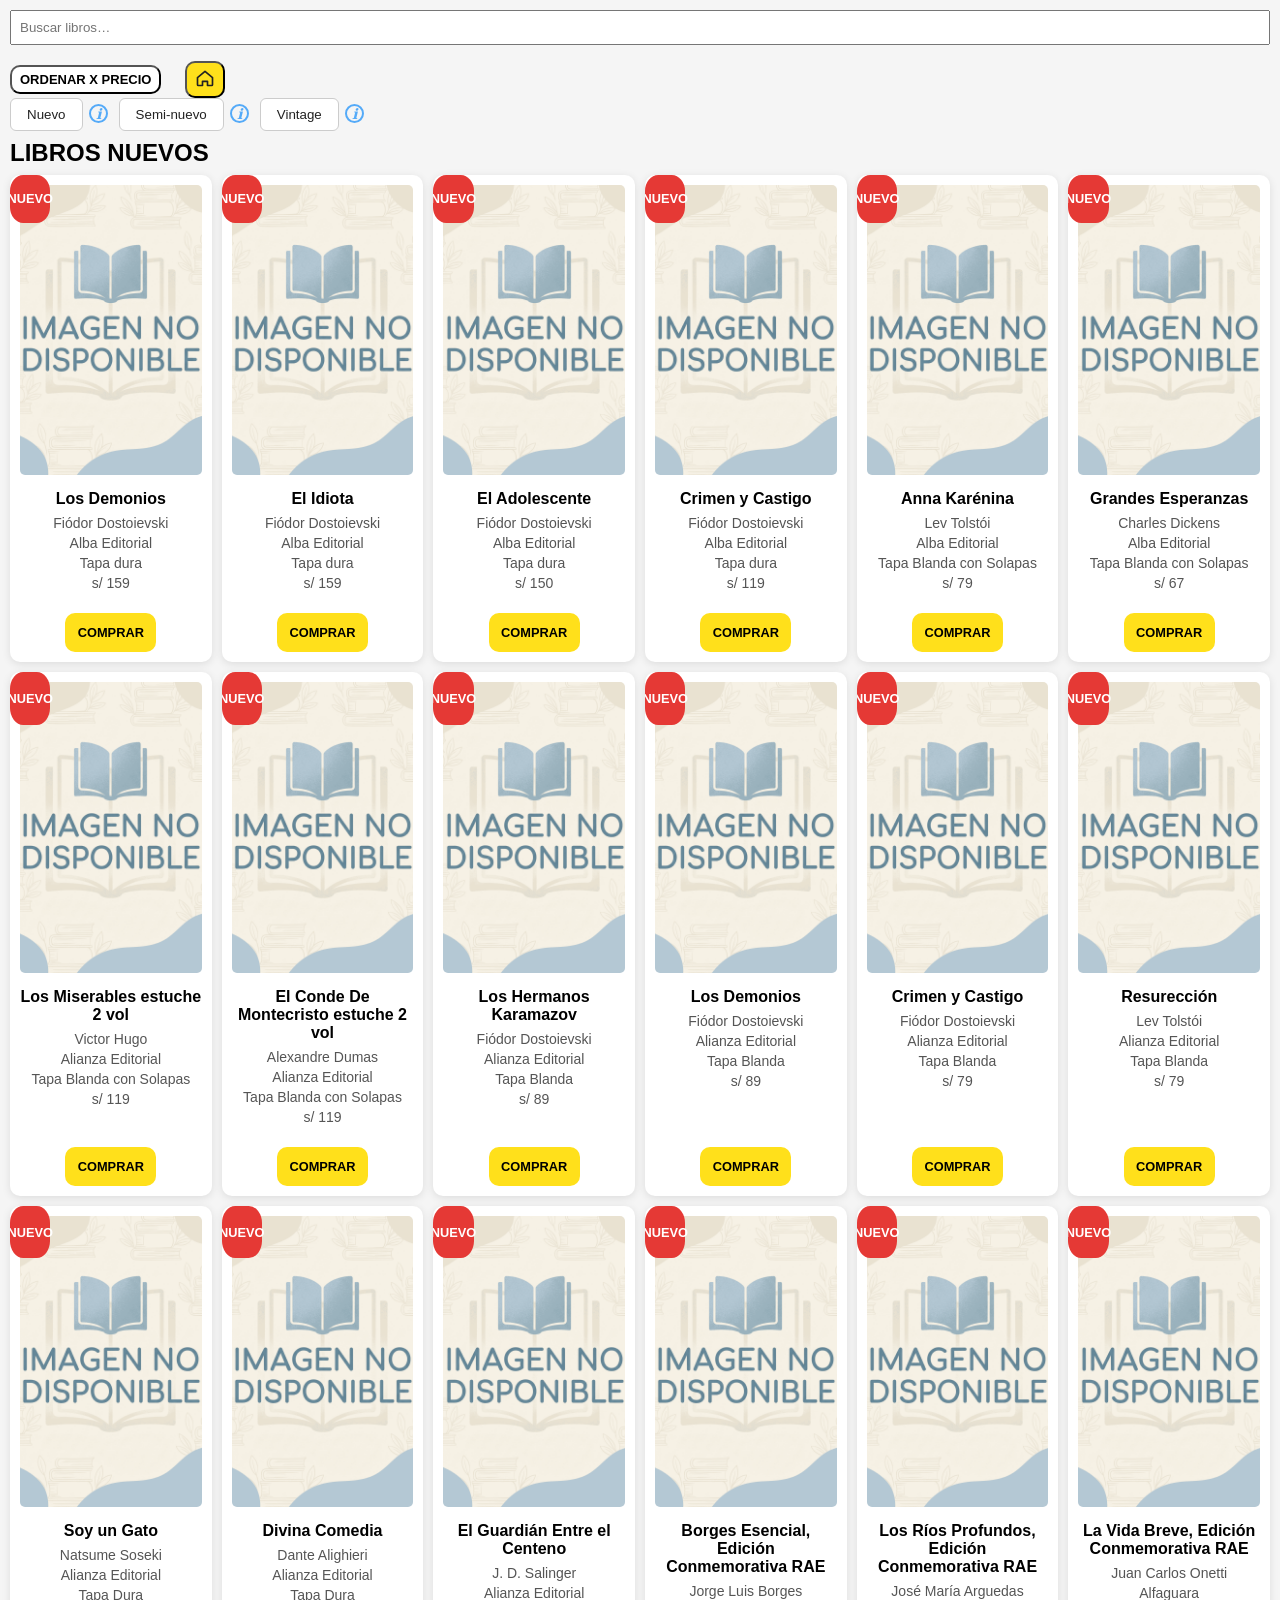
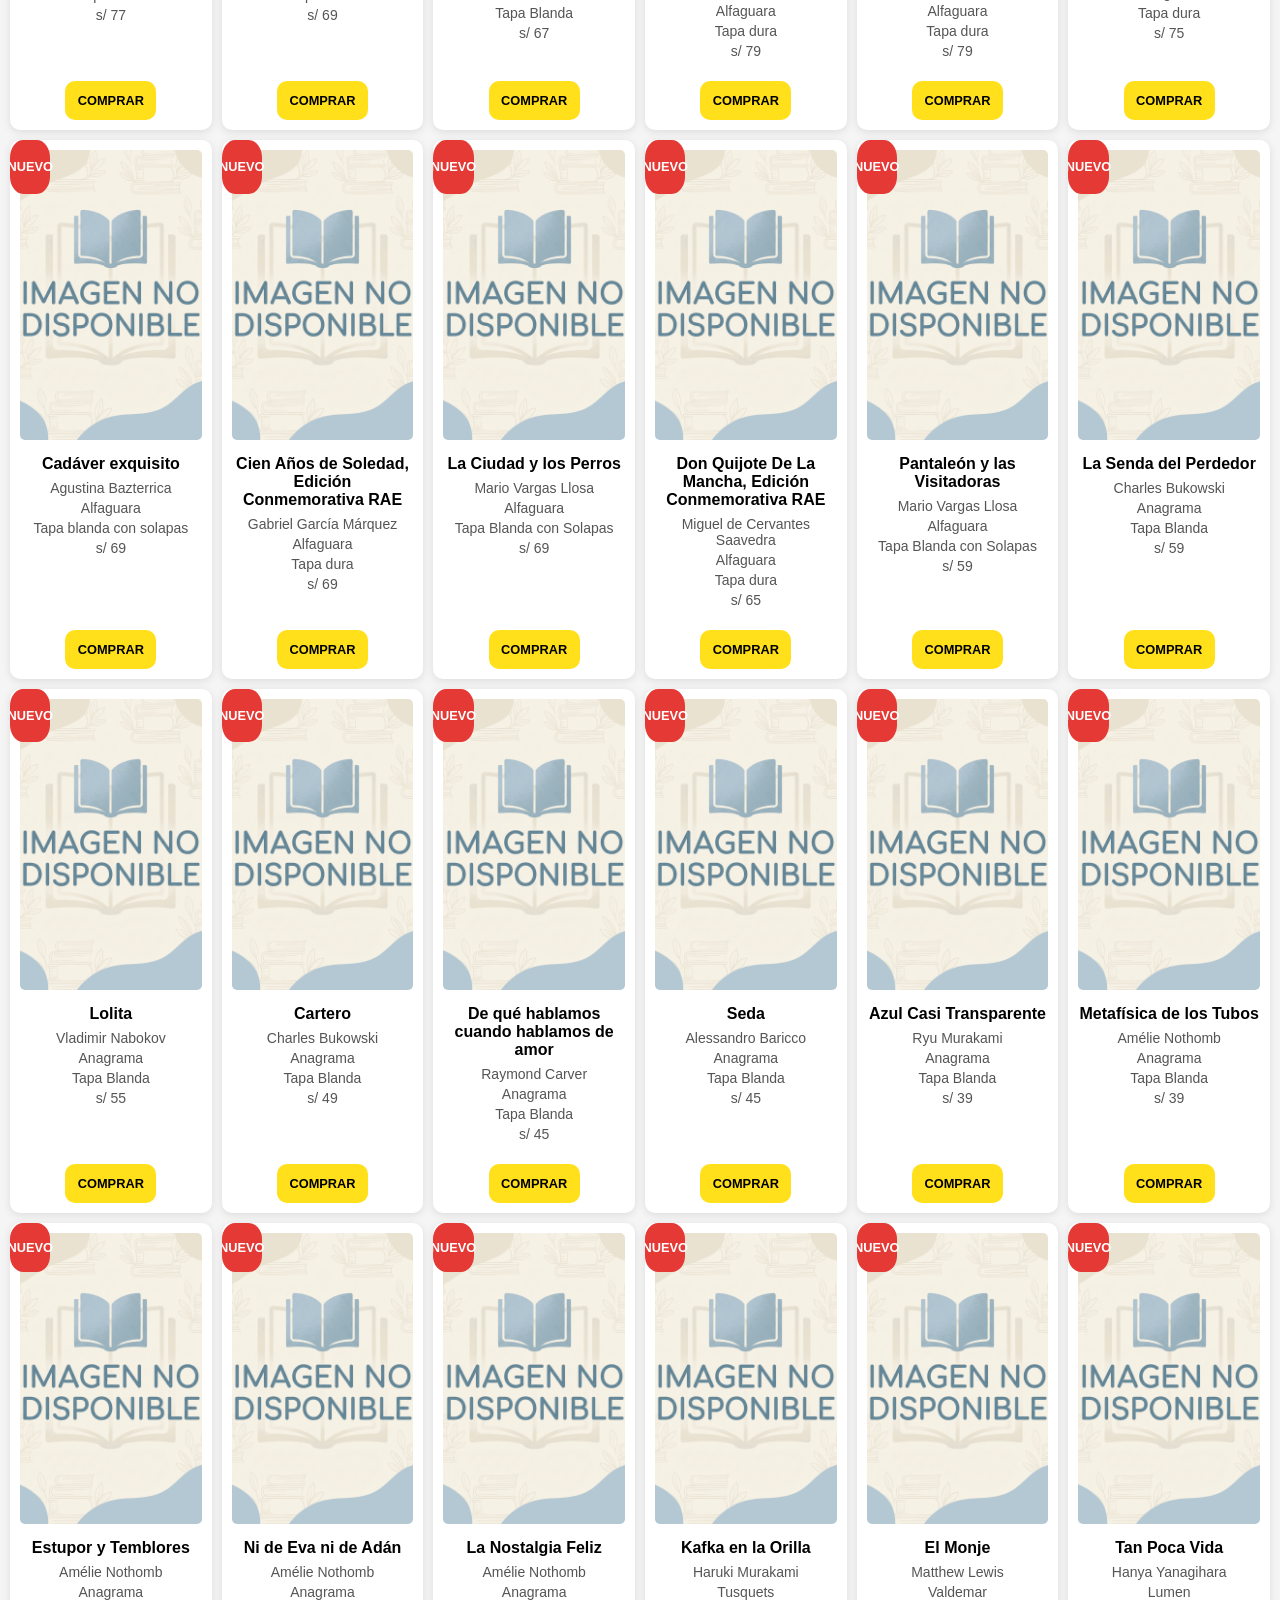
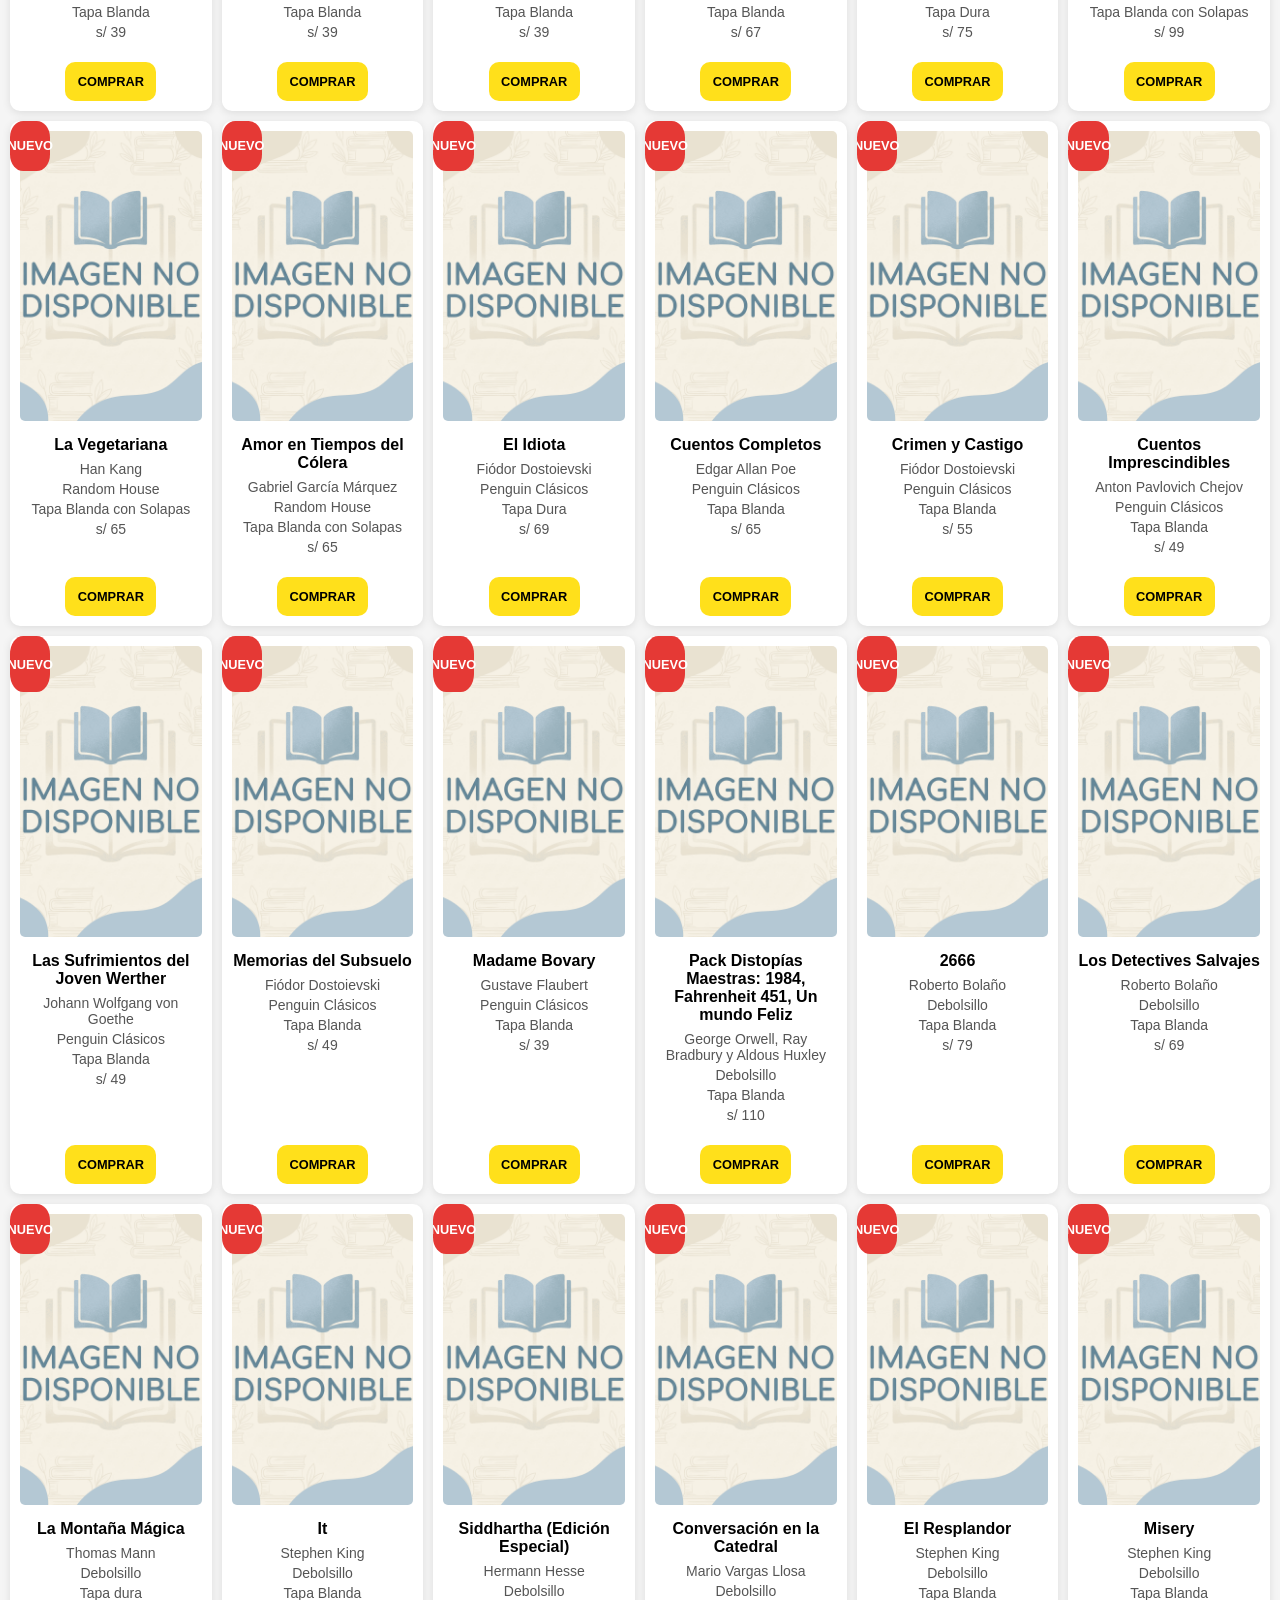
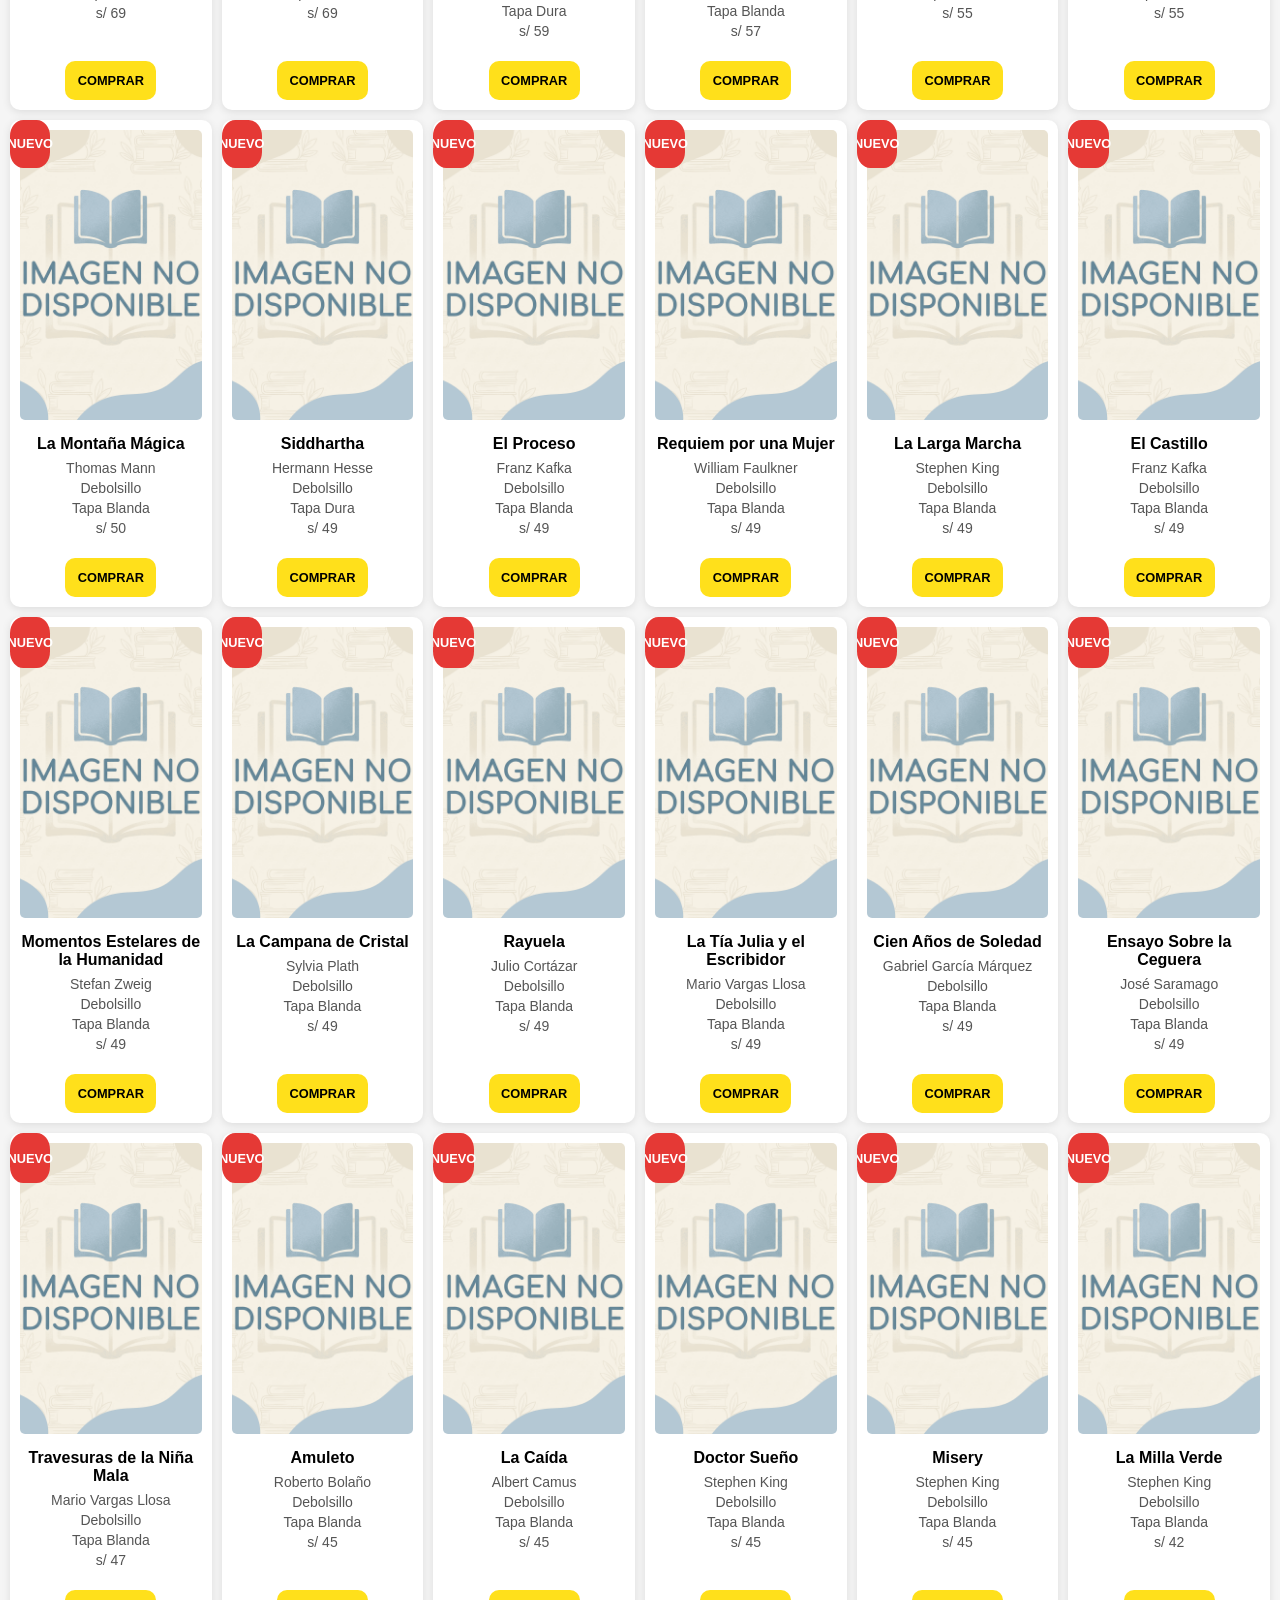
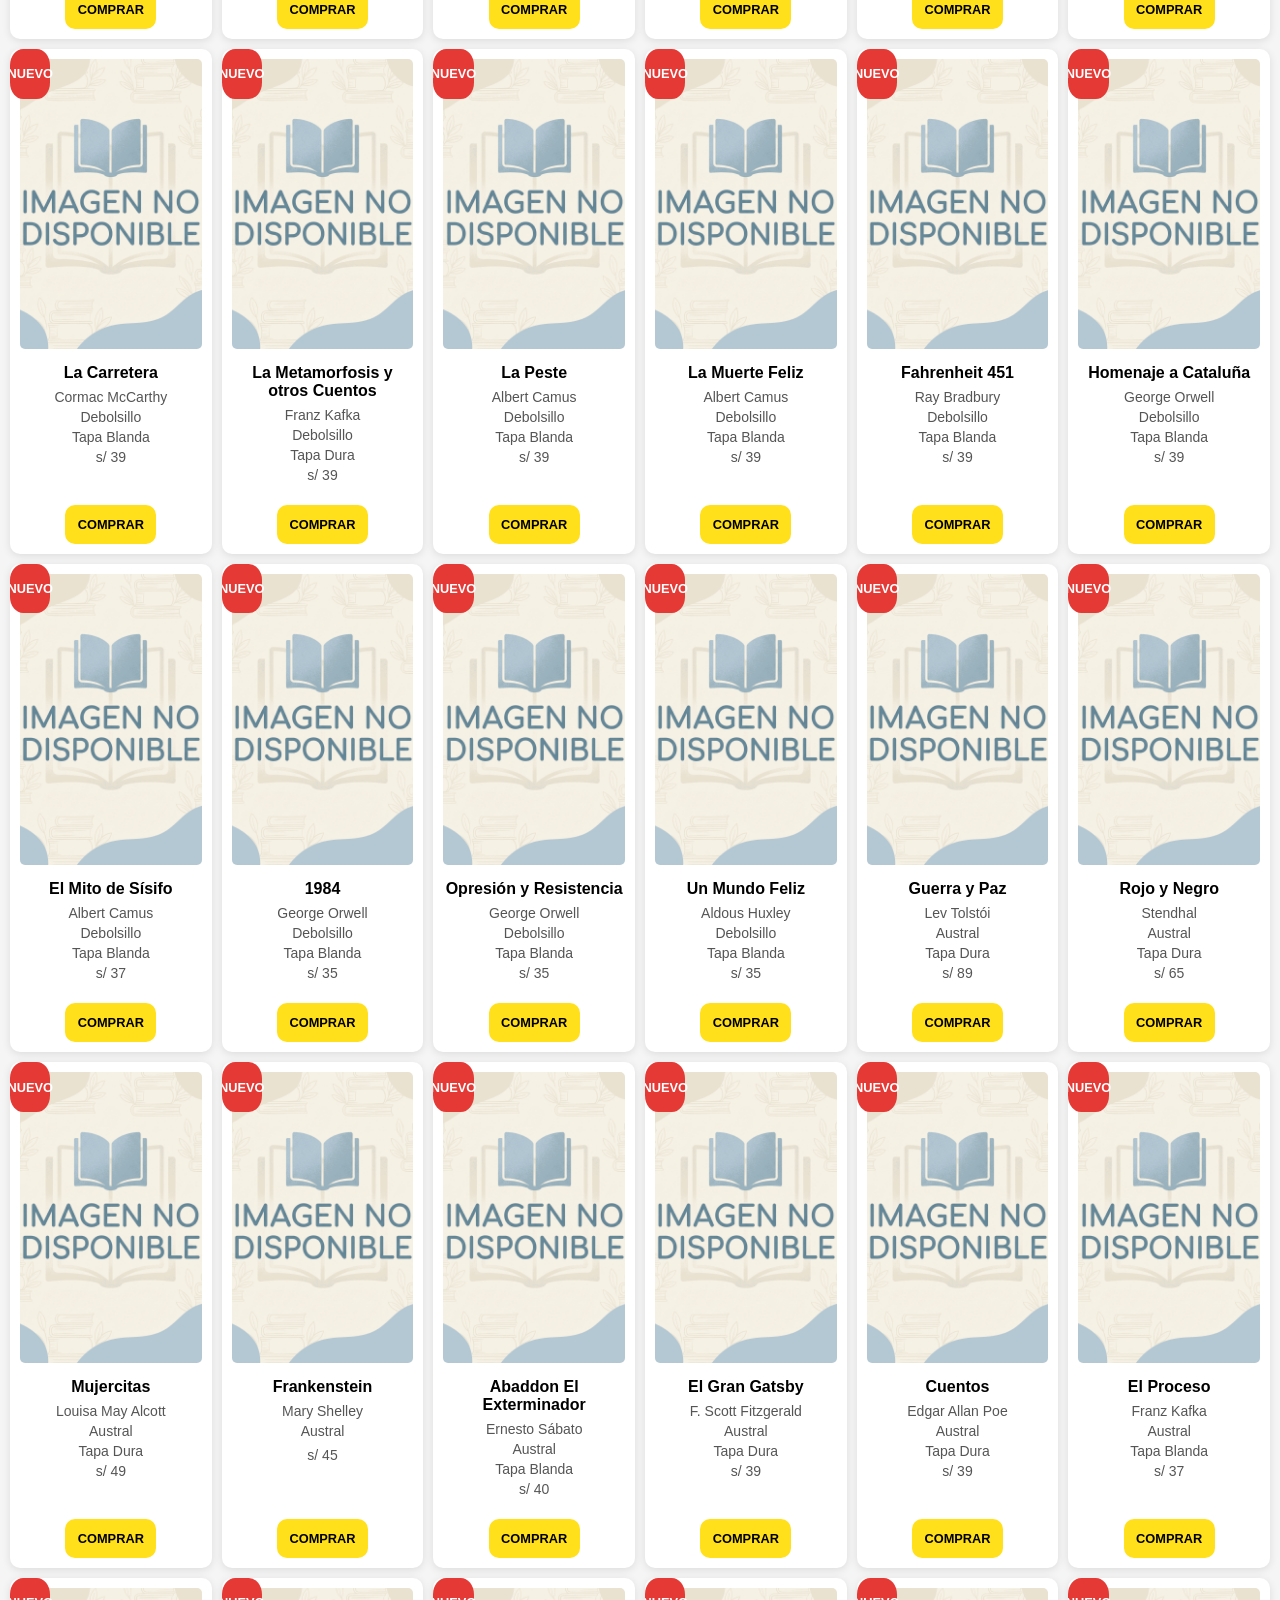
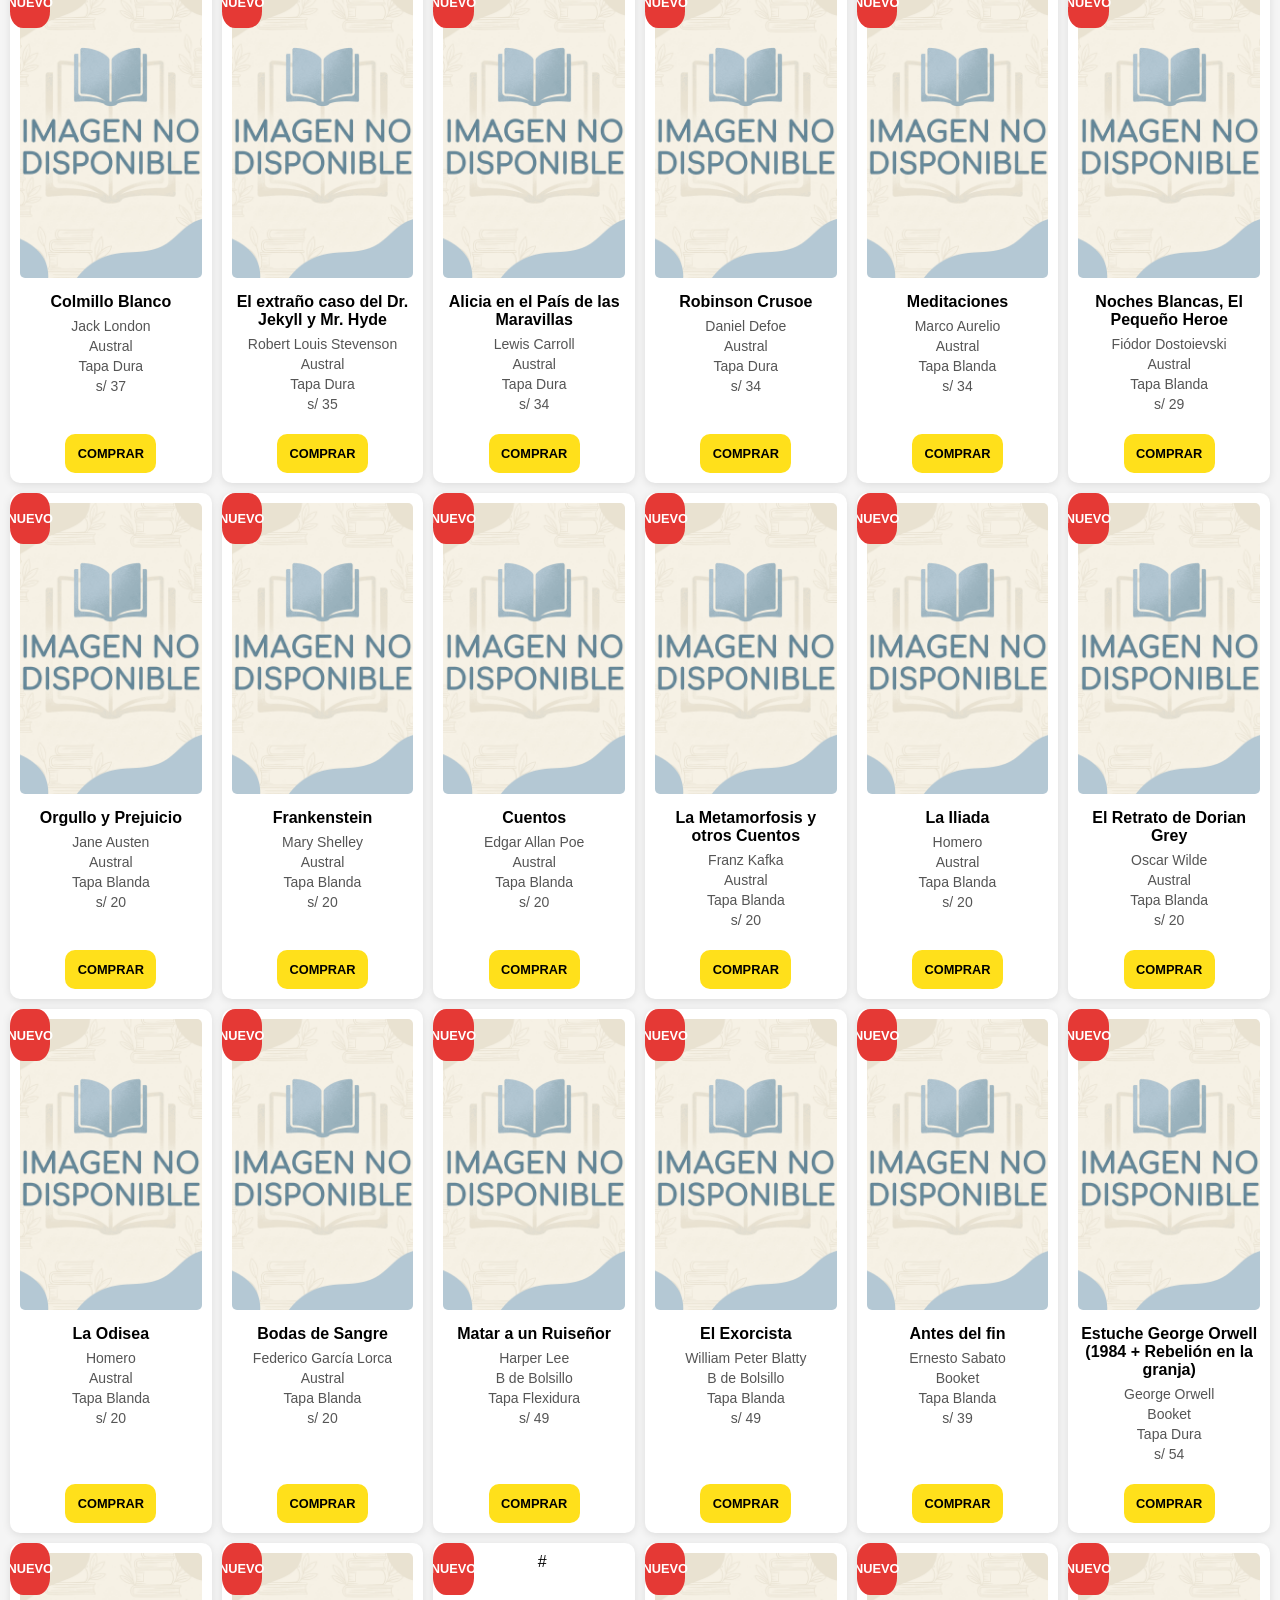
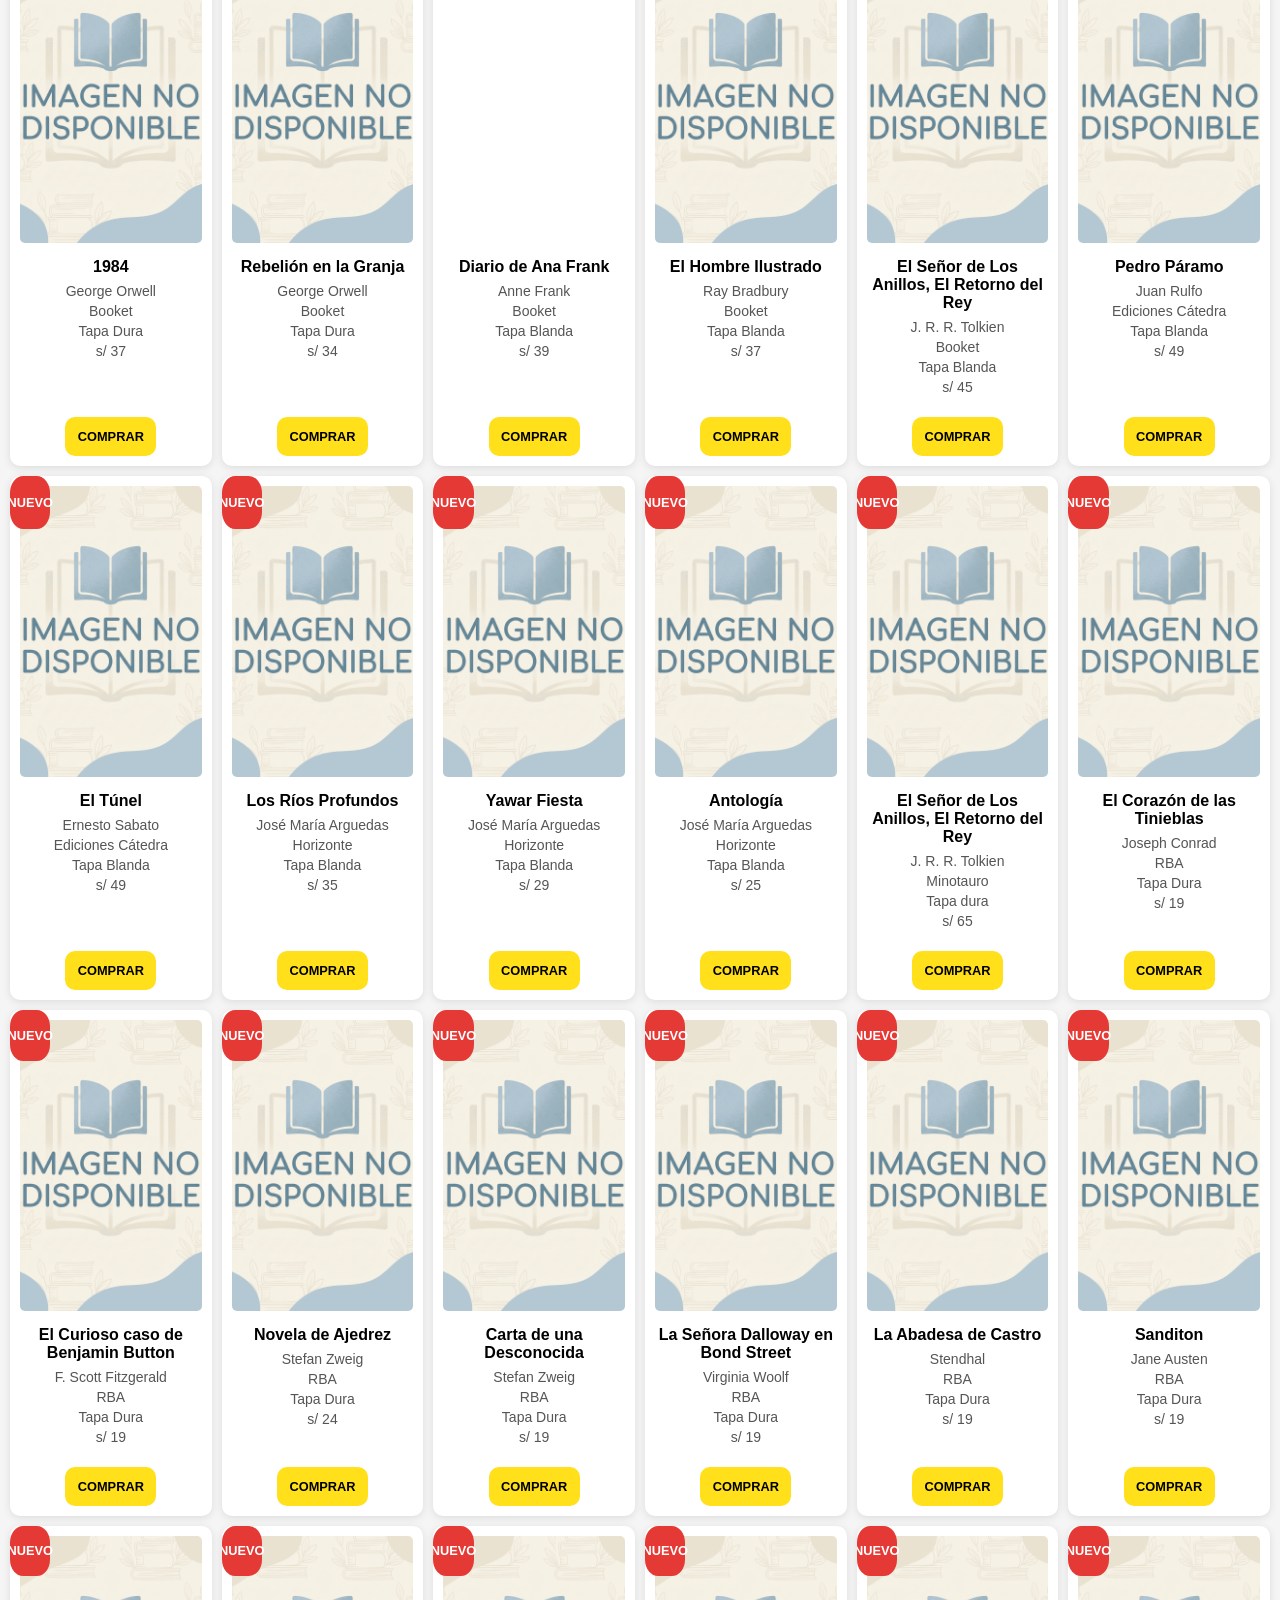
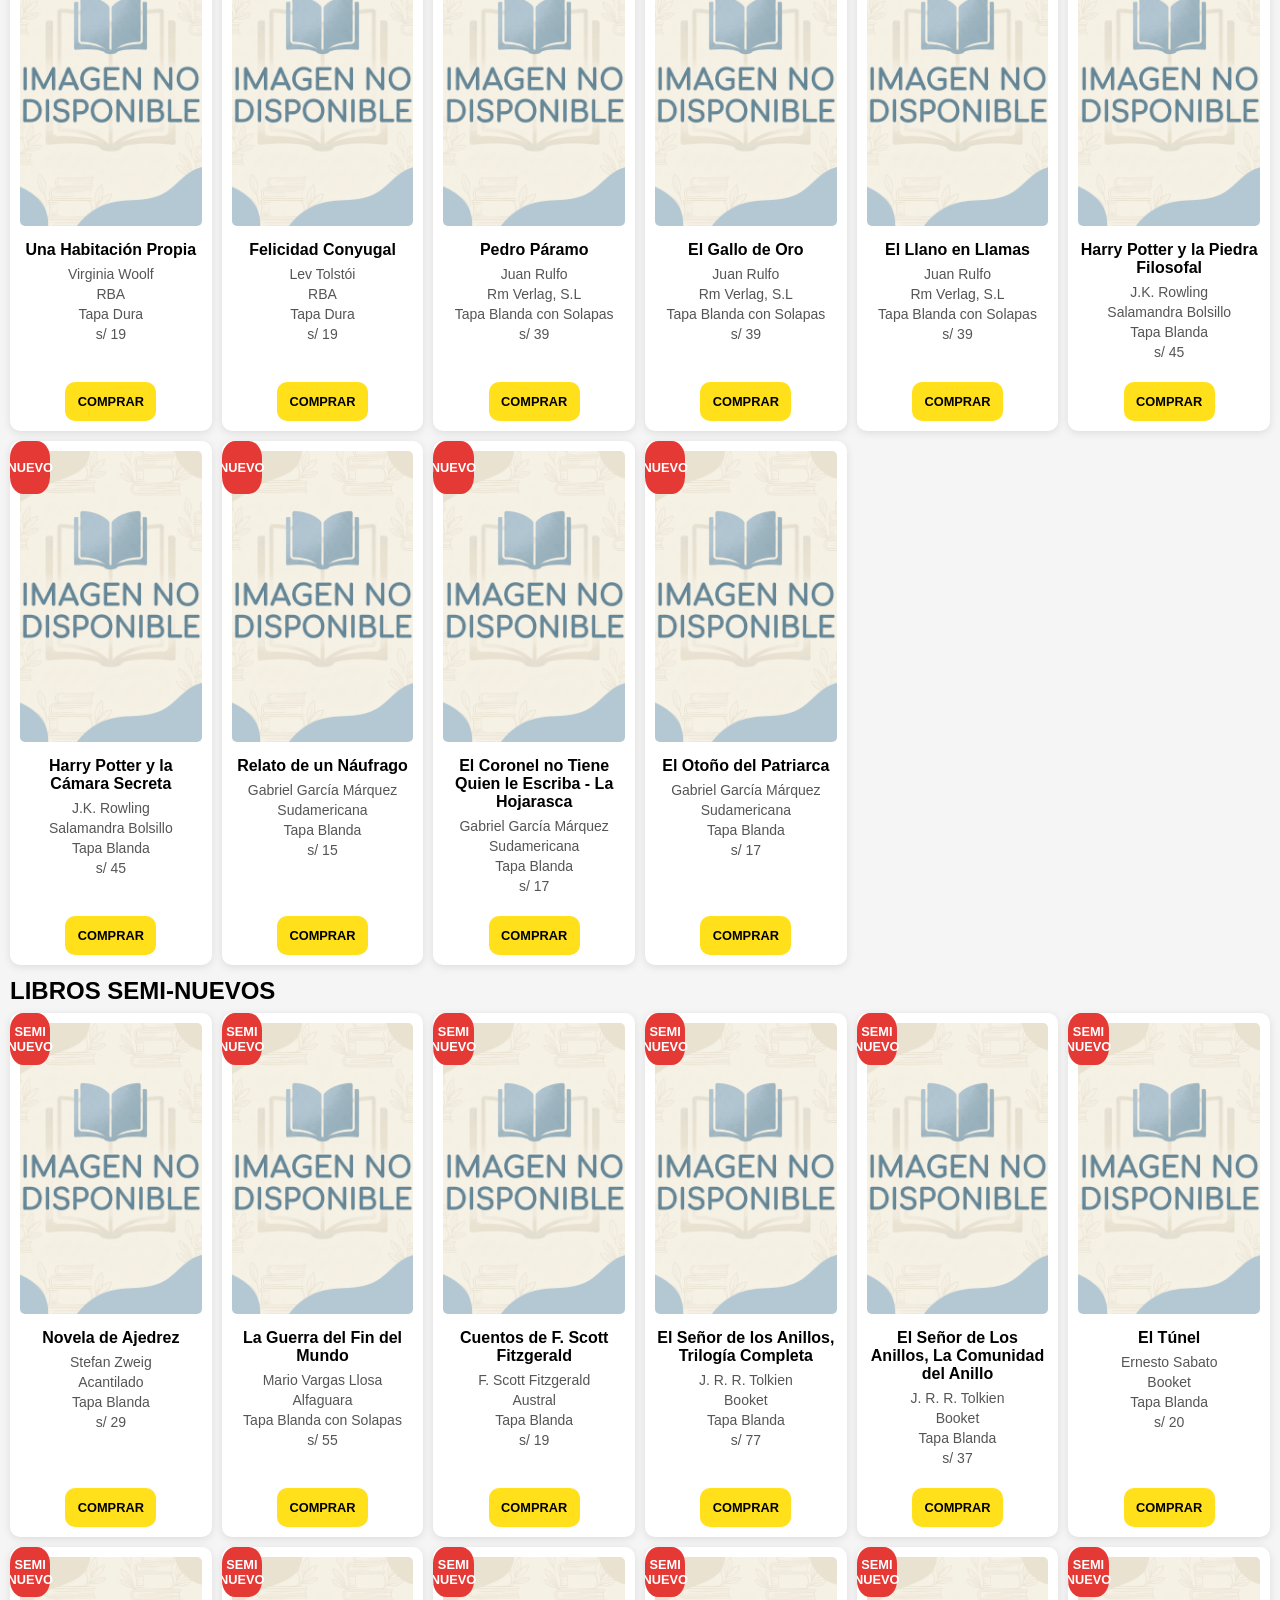
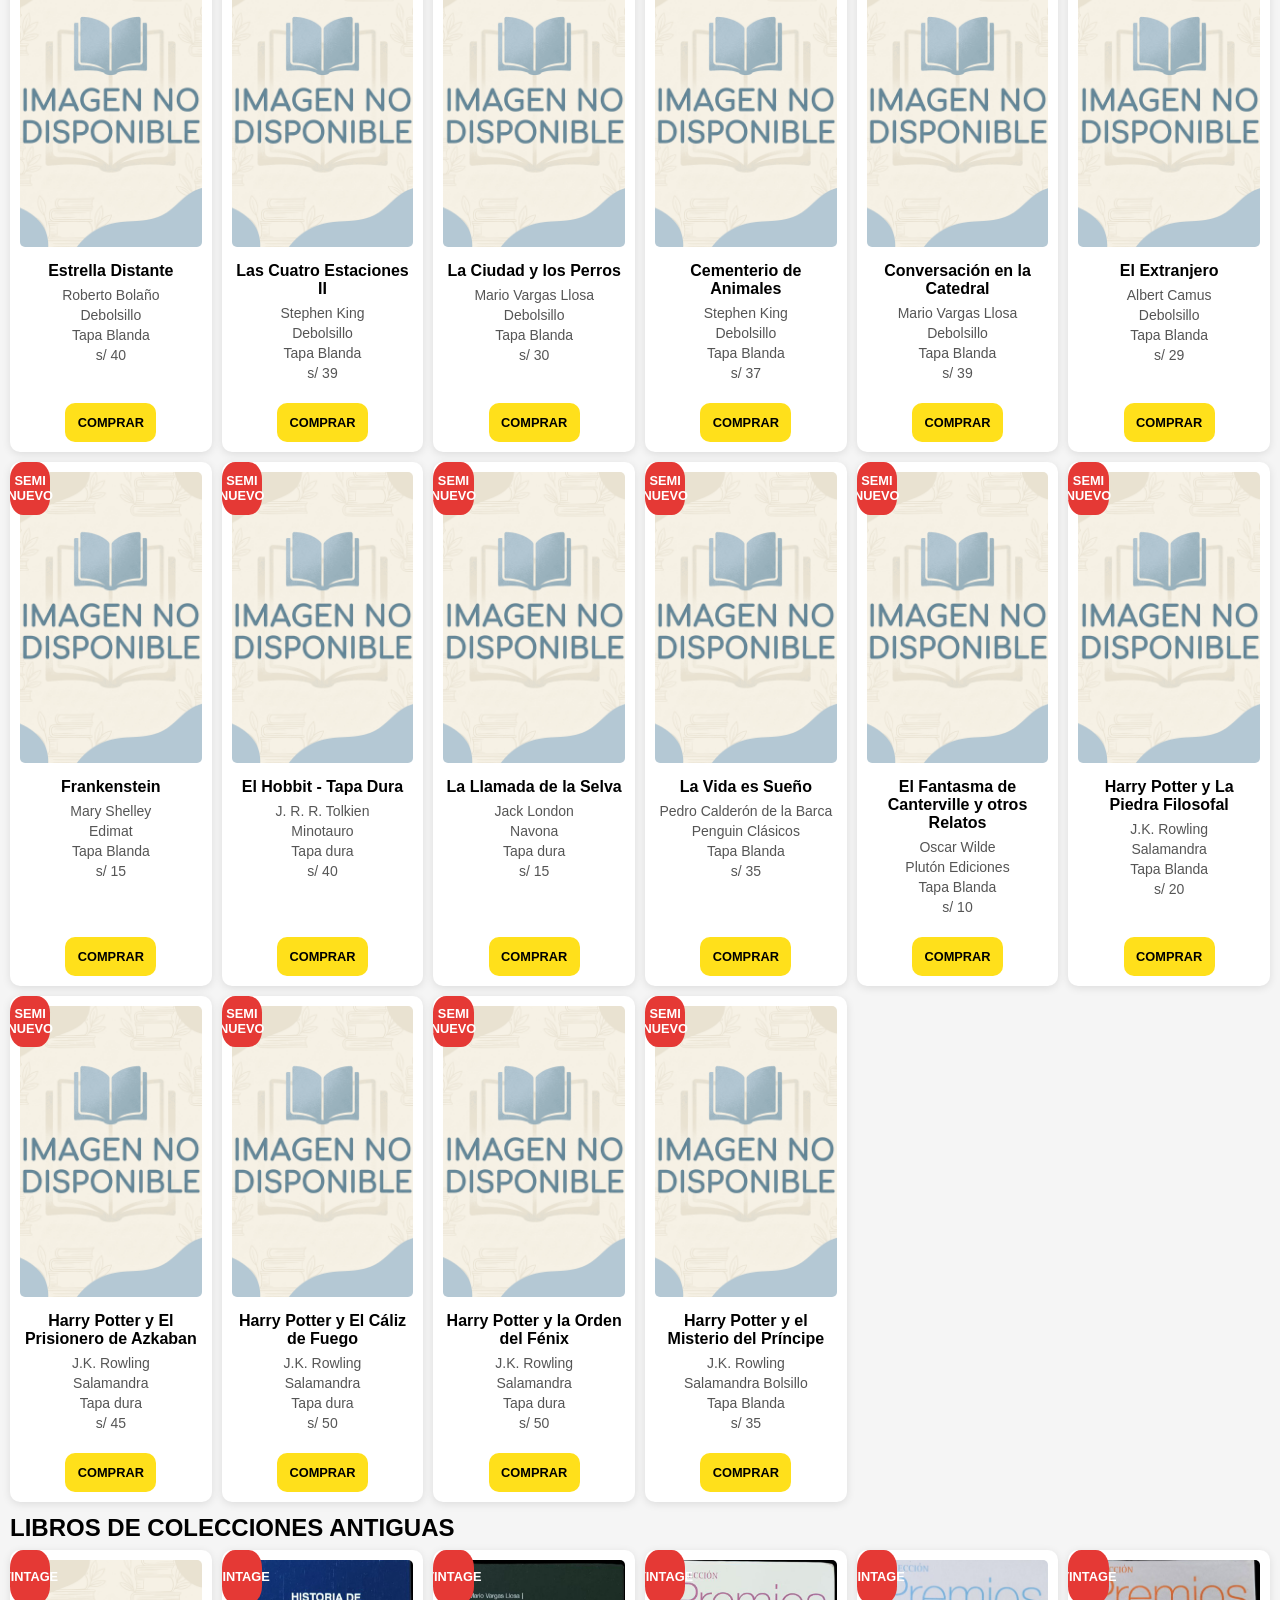
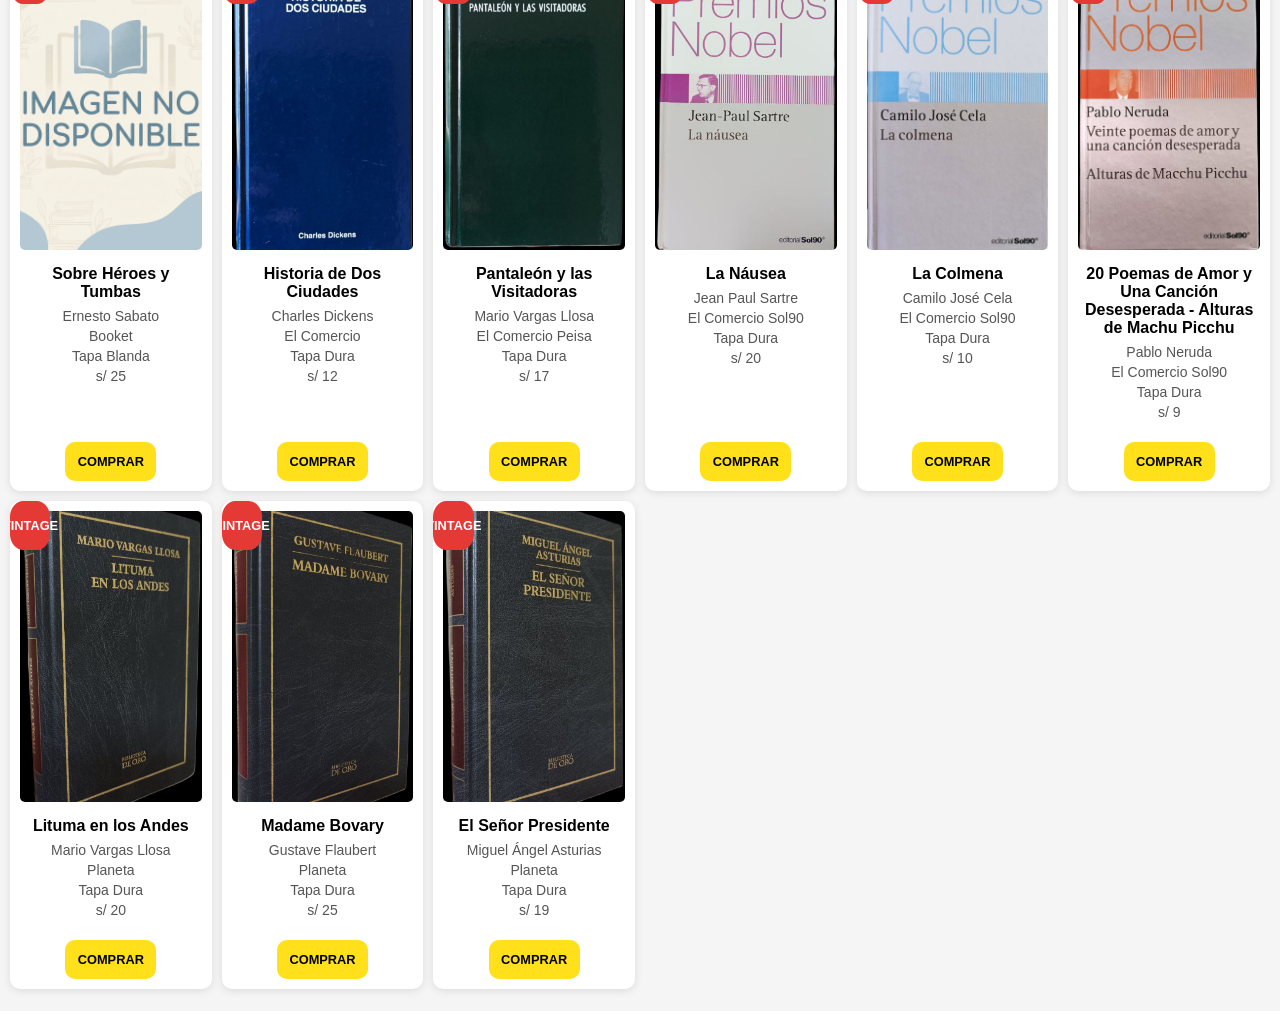
==== commit c6a60c24: "Update index.html" ====
--- a/index.html
+++ b/index.html
@@ -2030,7 +2030,7 @@
 </div>
 
 <div class="book newbook">
-  <img alt="#" src="https://images.cdn2.buscalibre.com/fit-in/360x360/10/53/1053ce78e991f25ca20db6f53eee4710.jpg" onerror="this.onerror=null; this.src='./imgnofound.png';"/>
+  <img alt="#" src="https://m.media-amazon.com/images/I/81grc-Lo+yL._UF1000,1000_QL80_.jpg"/>
   <div class="details">
     <h3 name="title">Diario de Ana Frank</h3>
     <p name="author">Anne Frank</p>
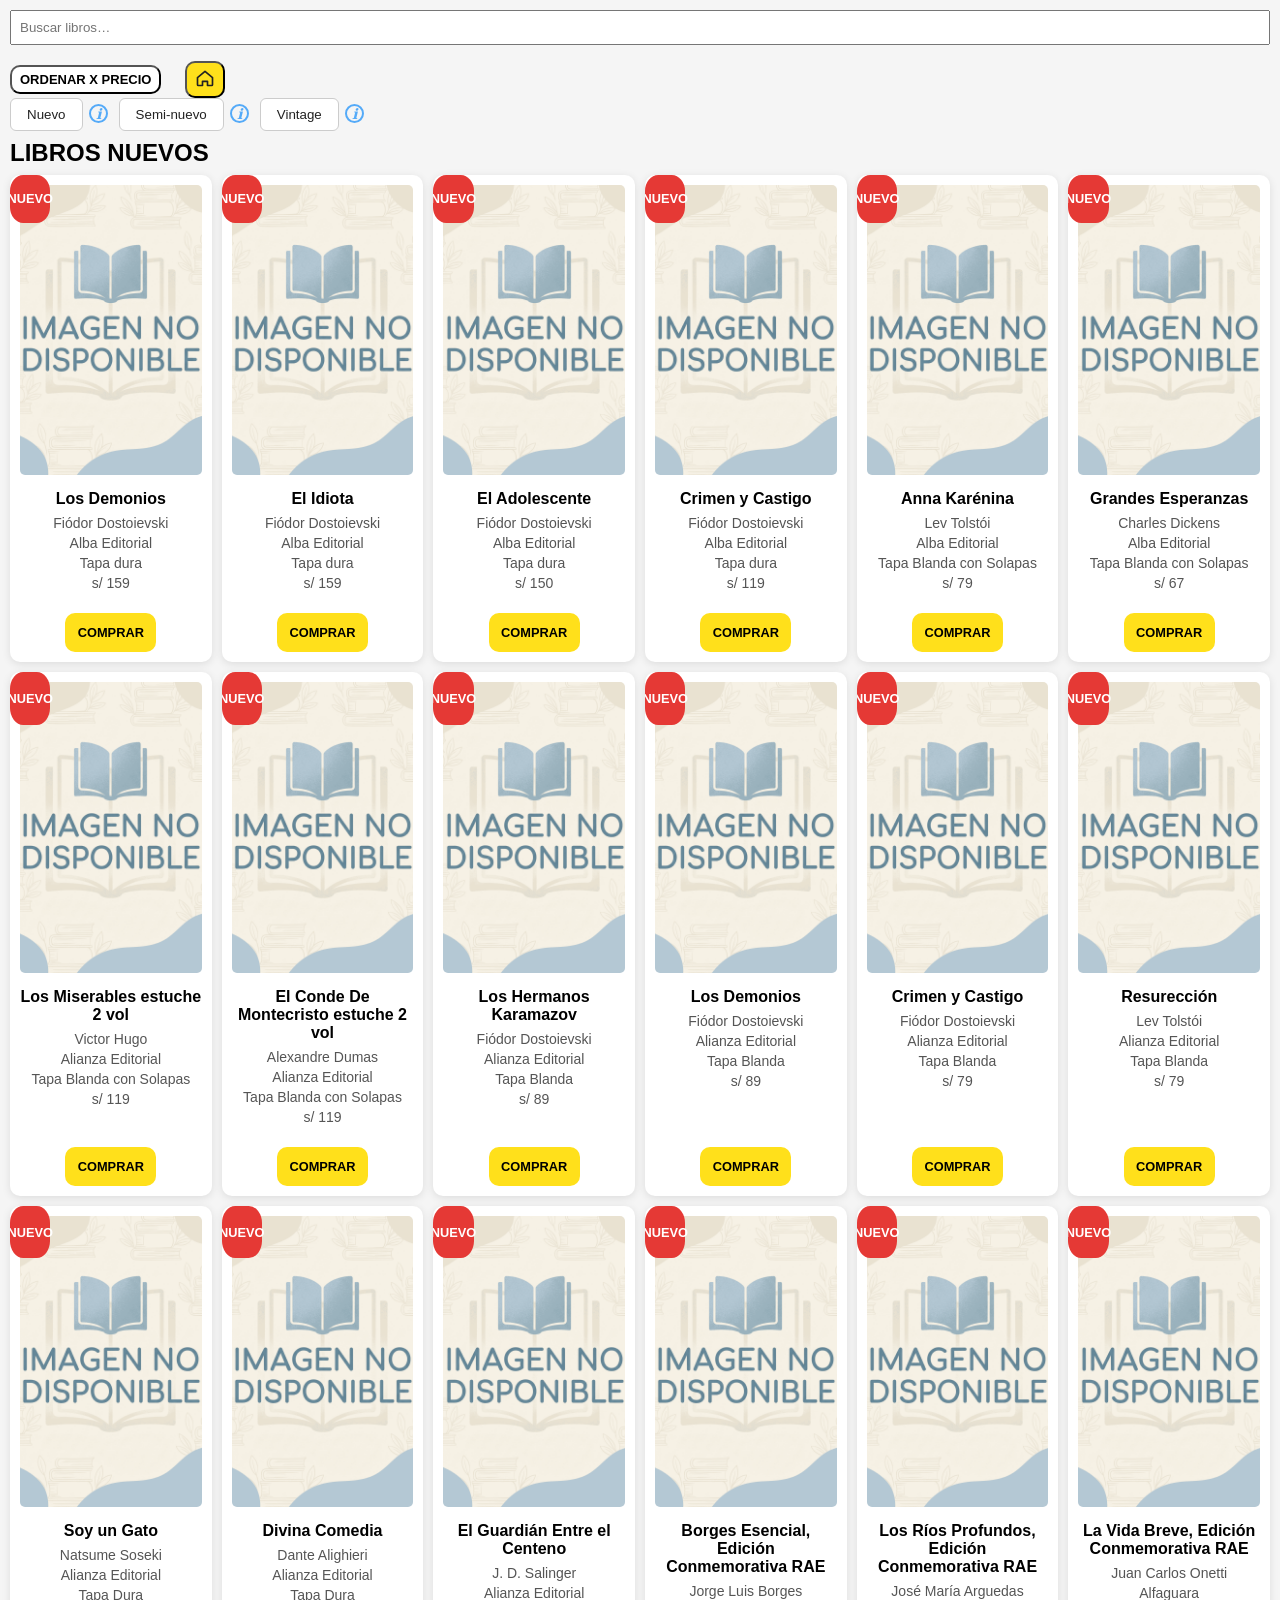
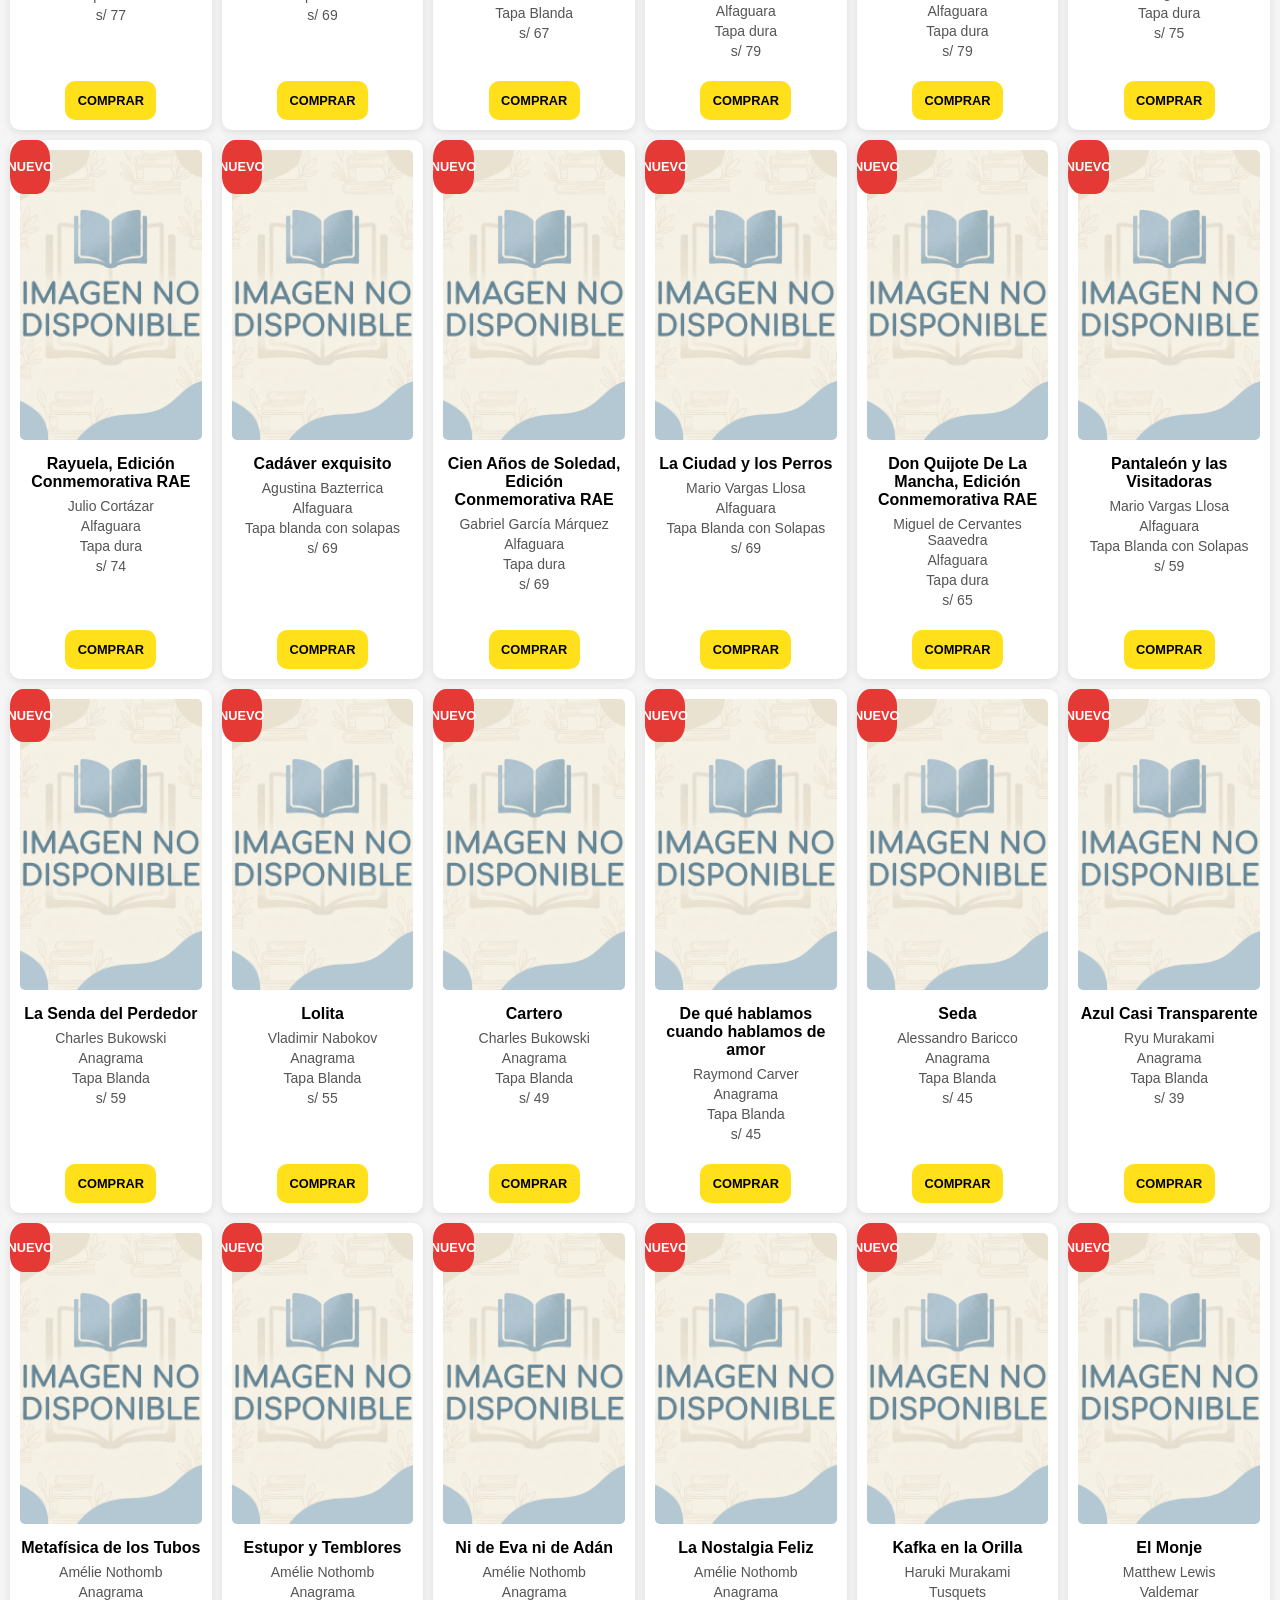
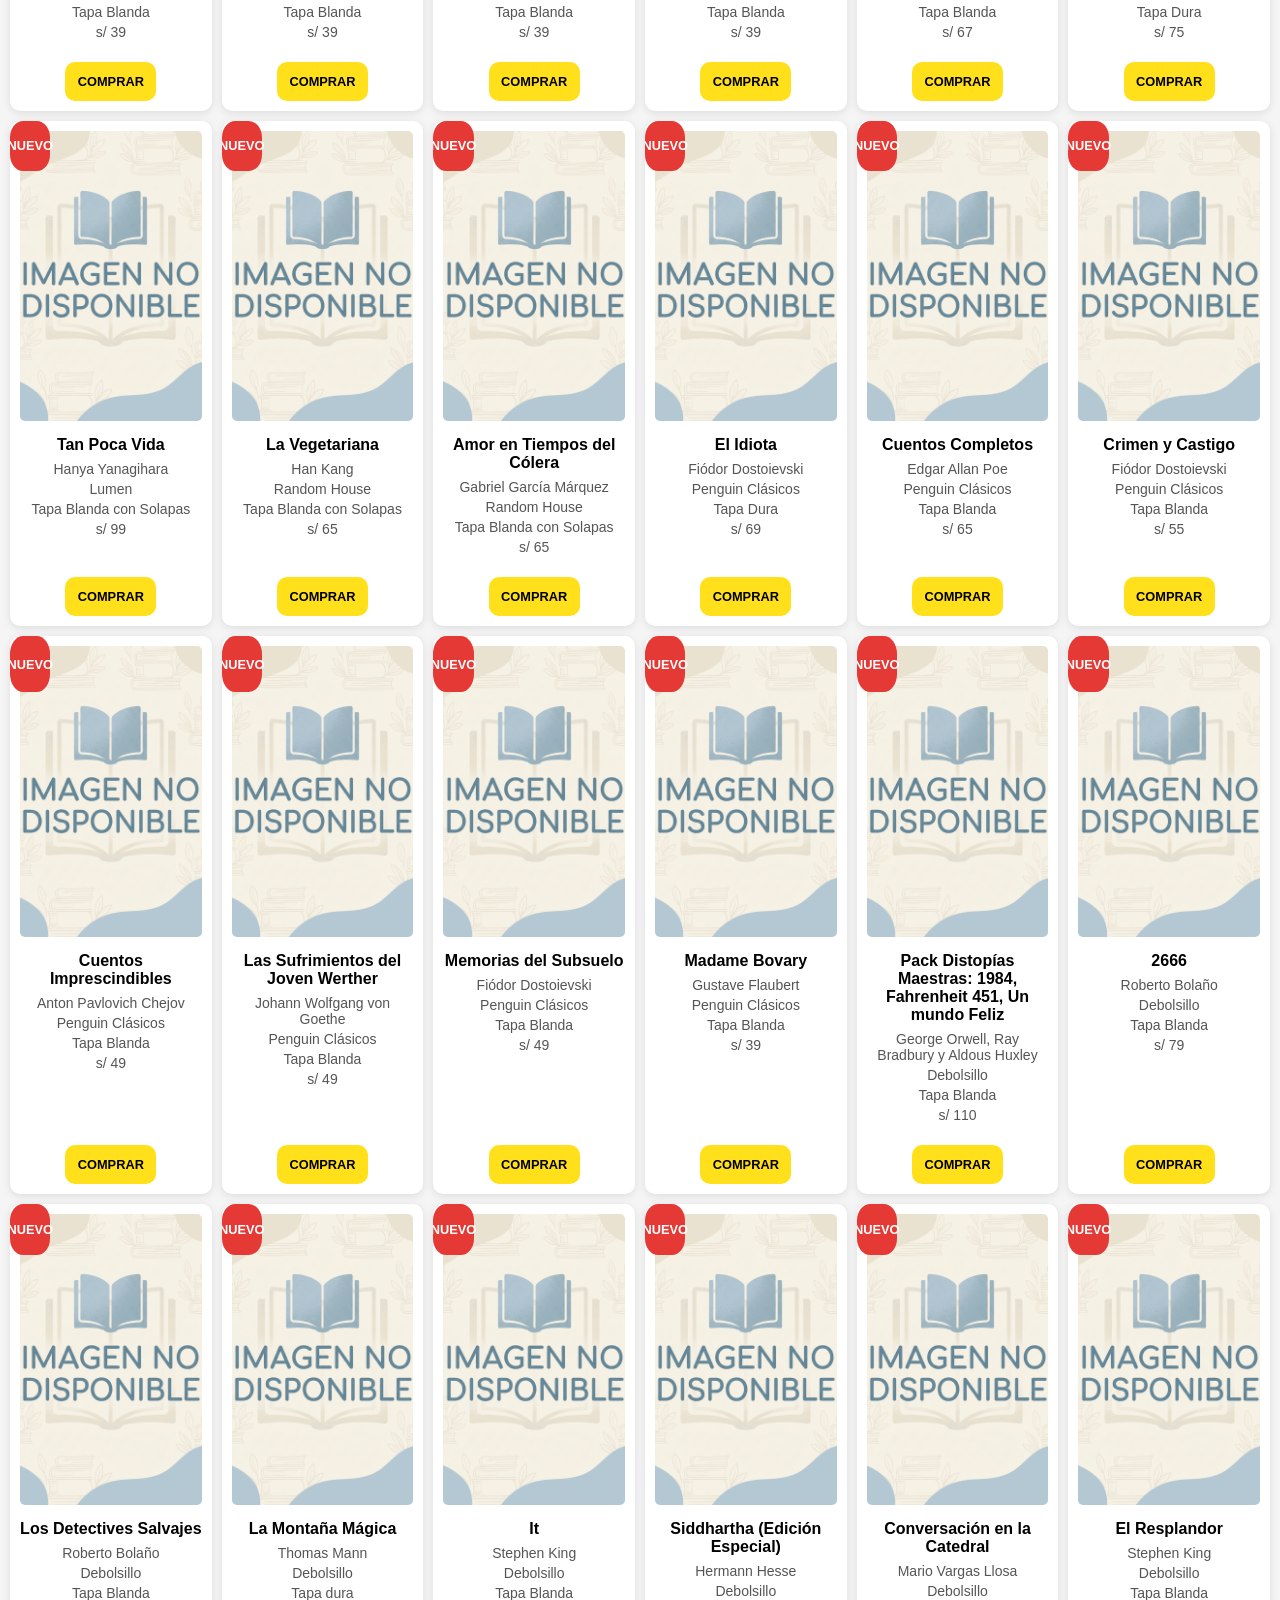
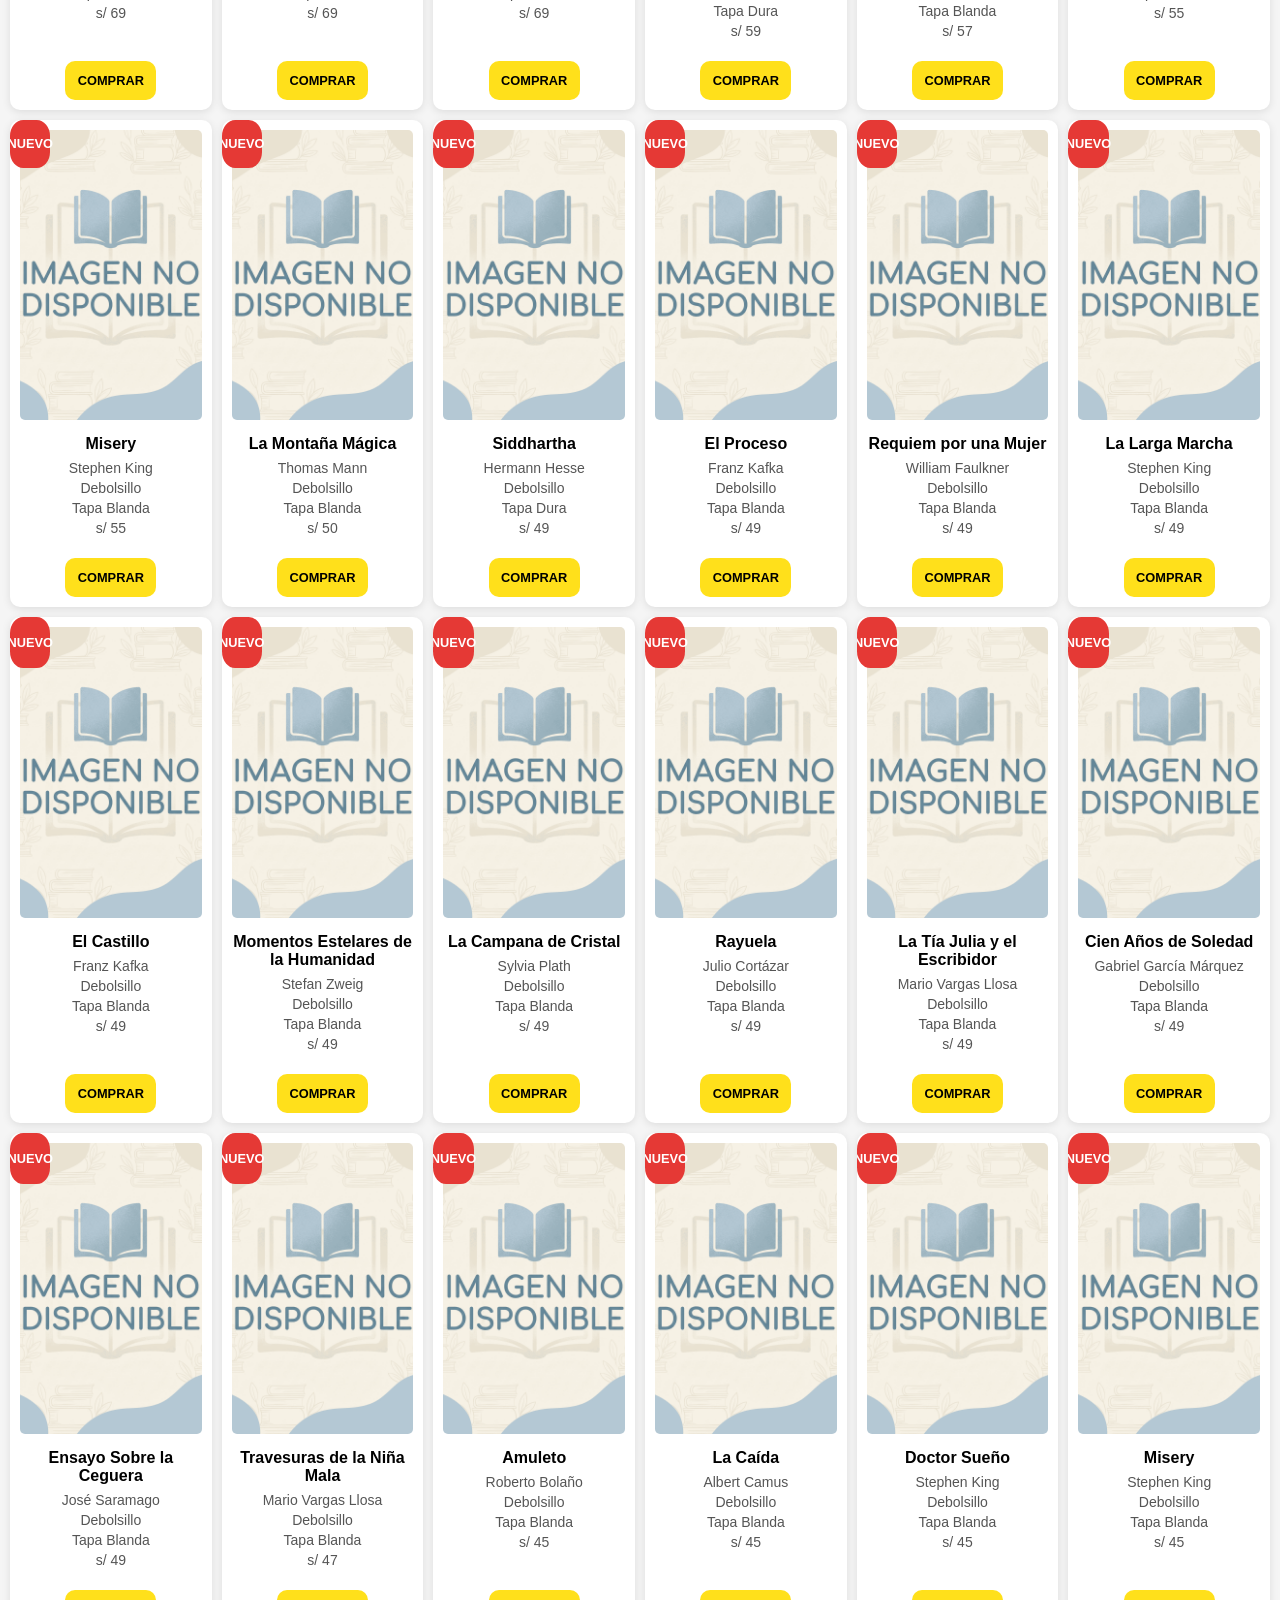
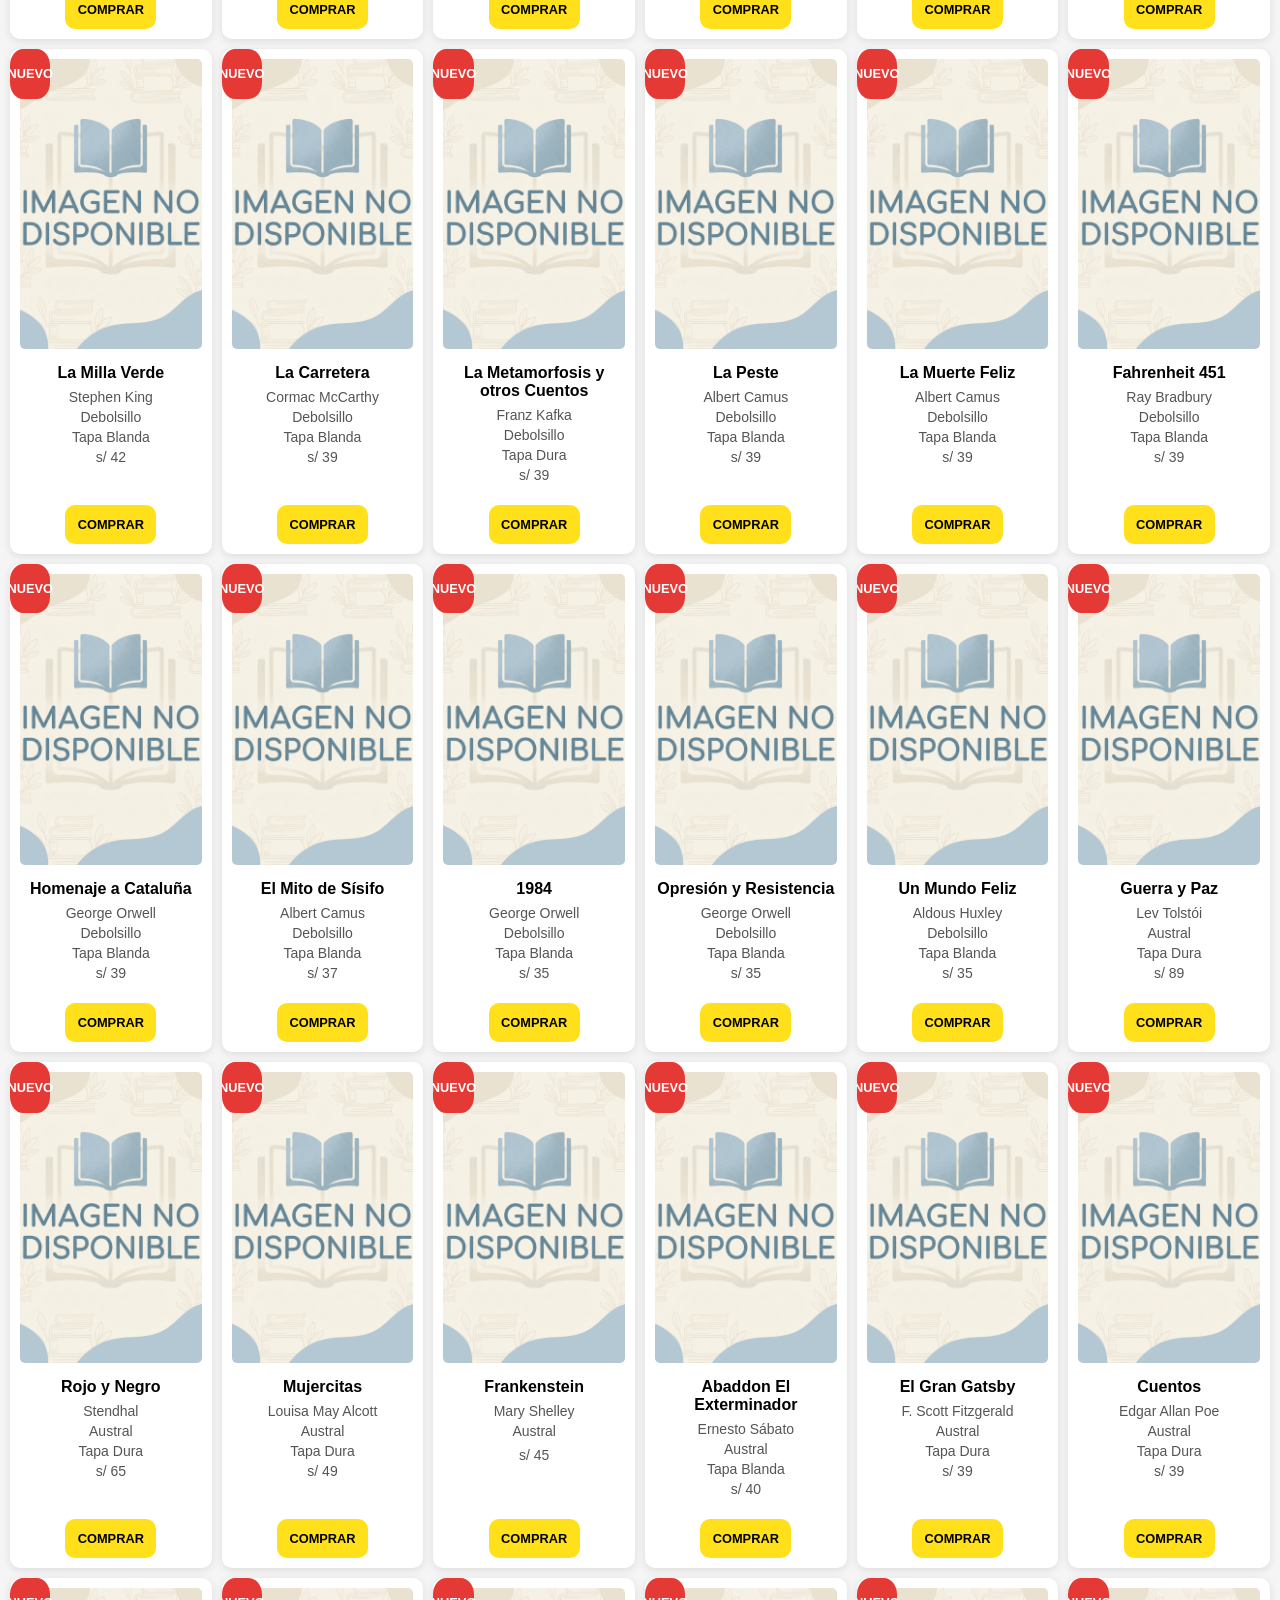
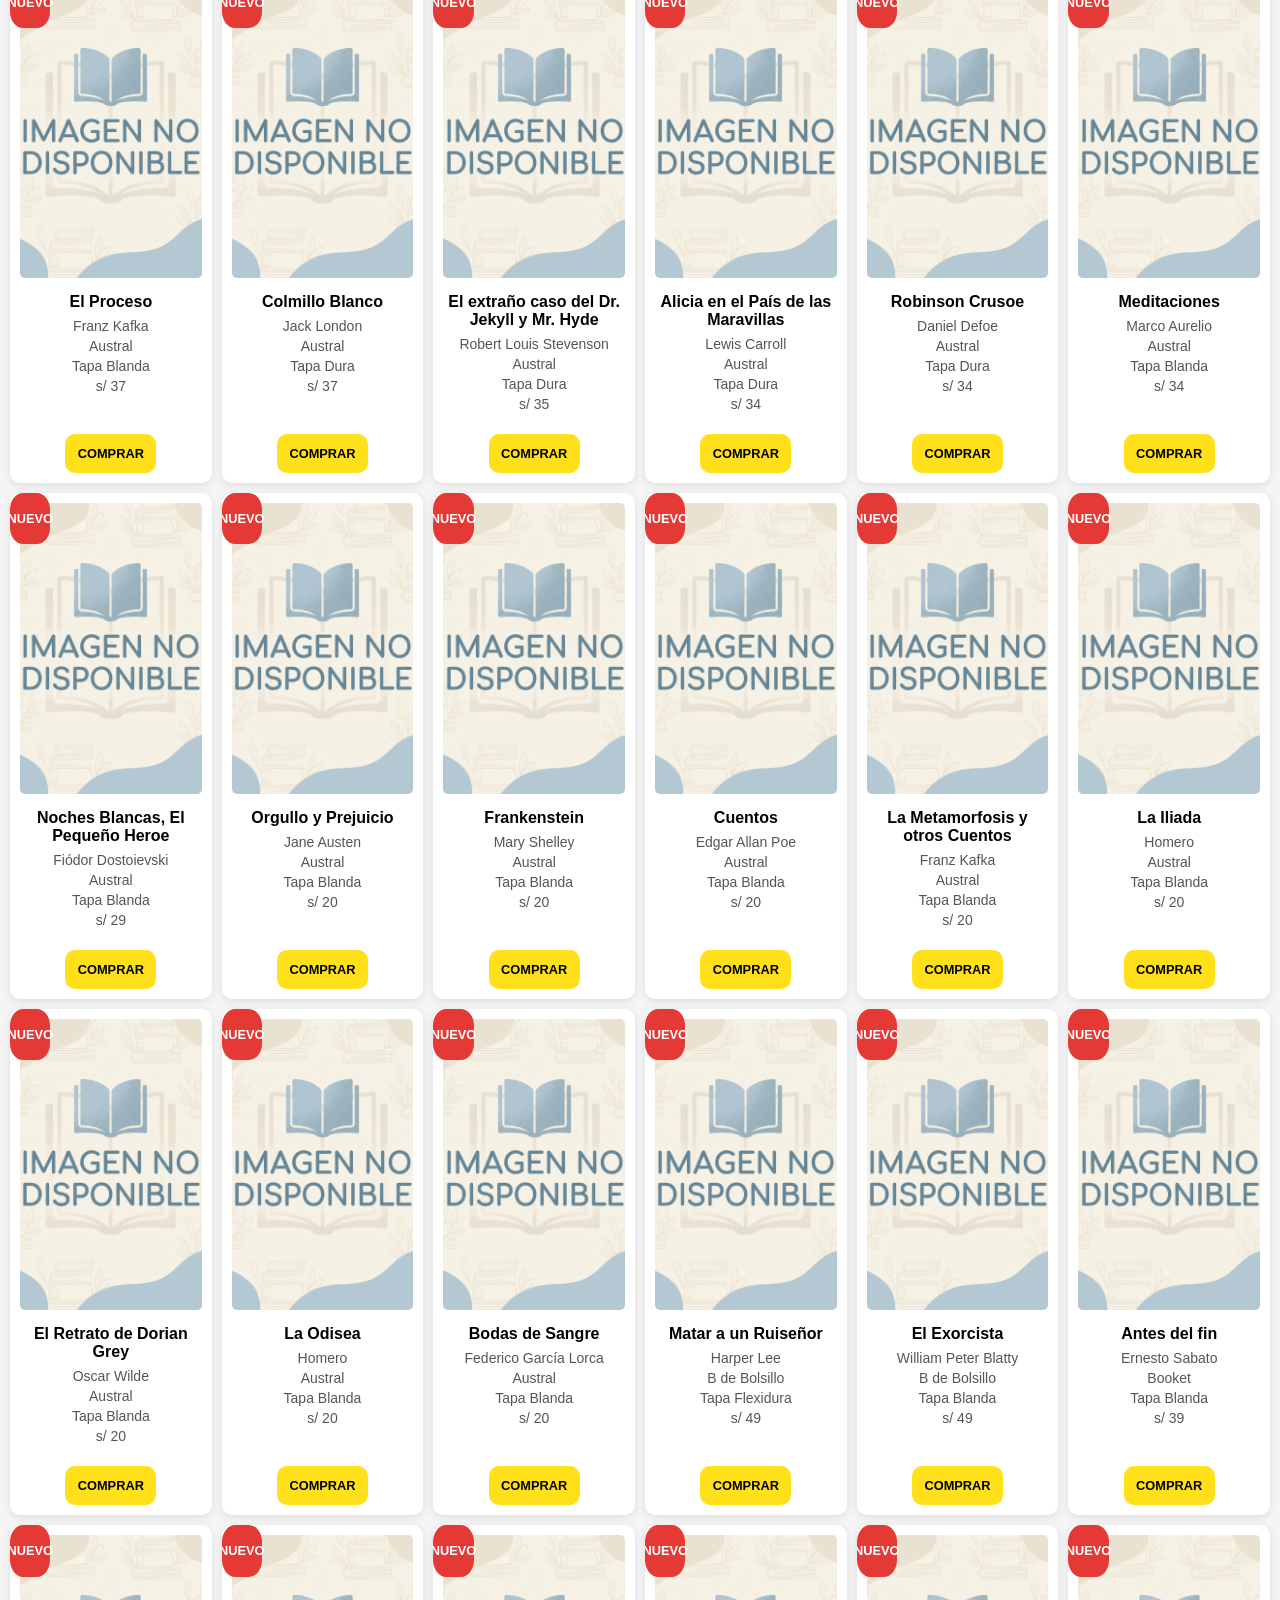
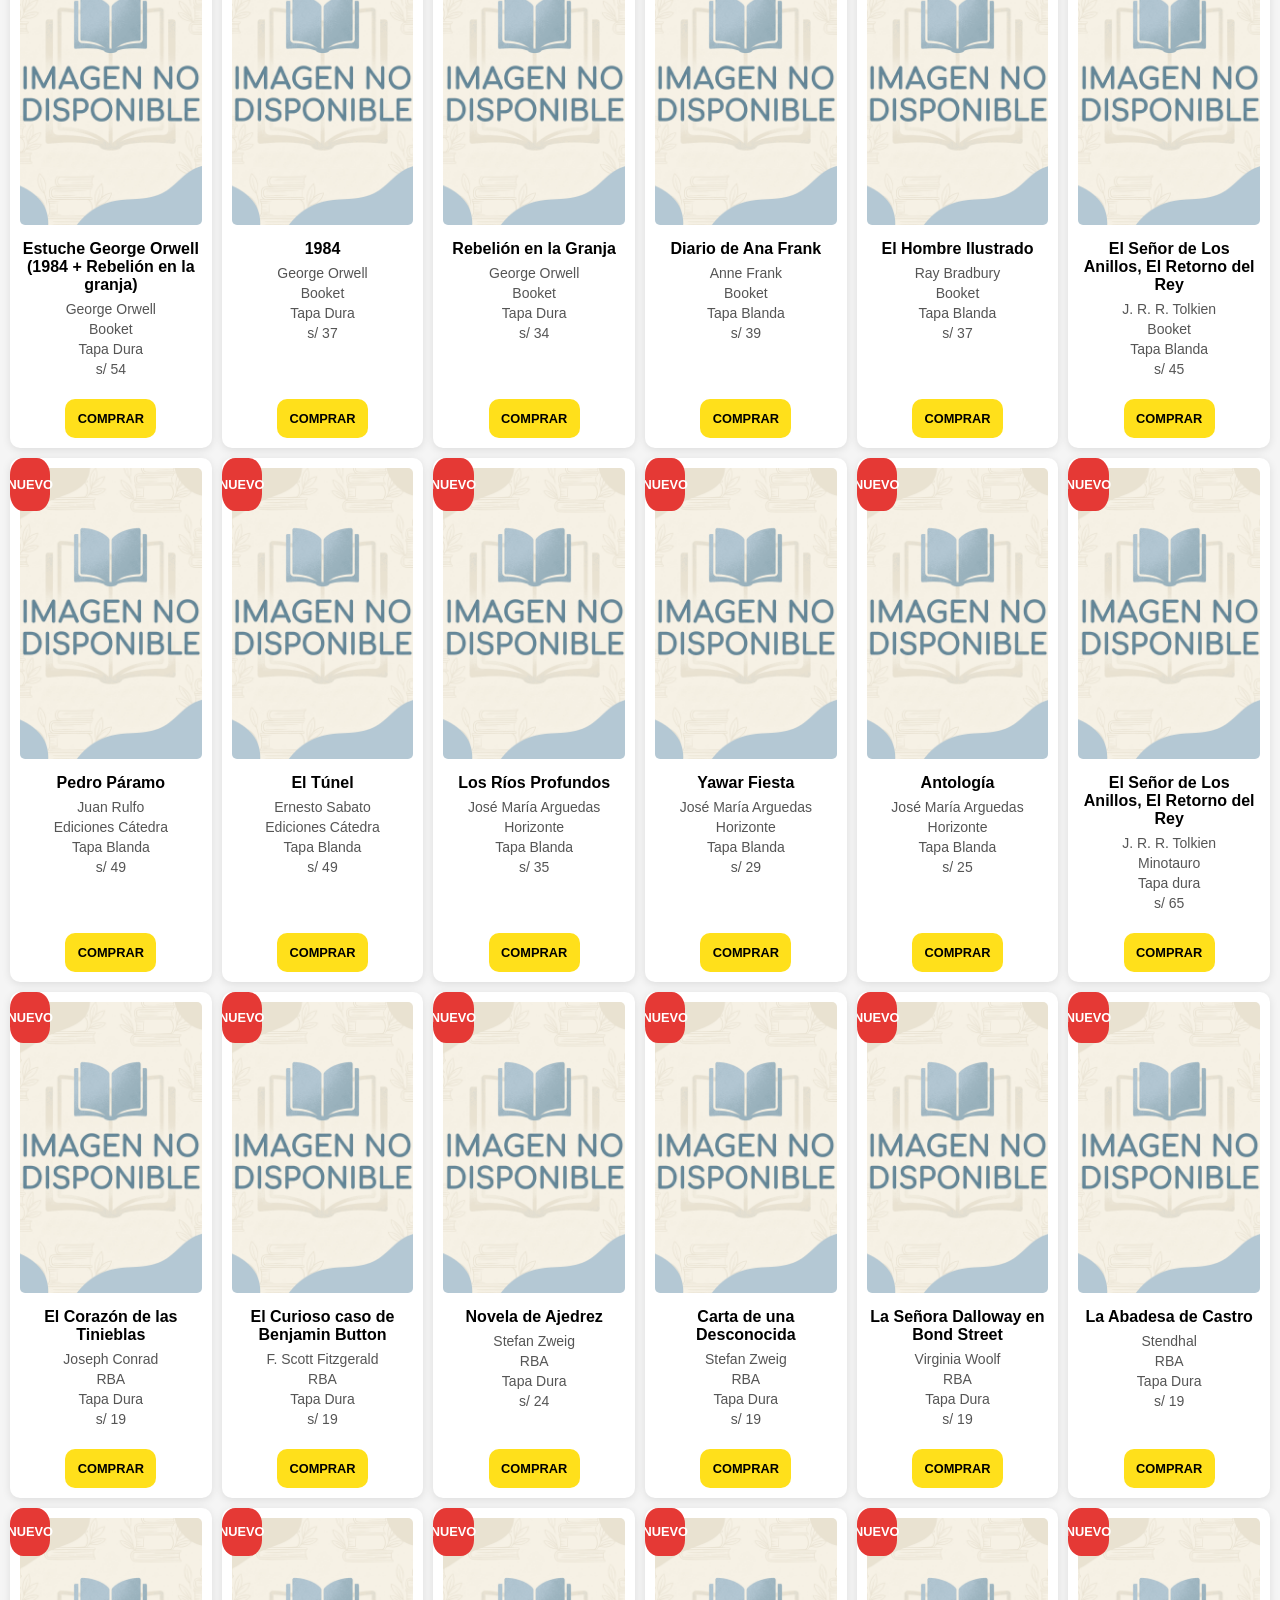
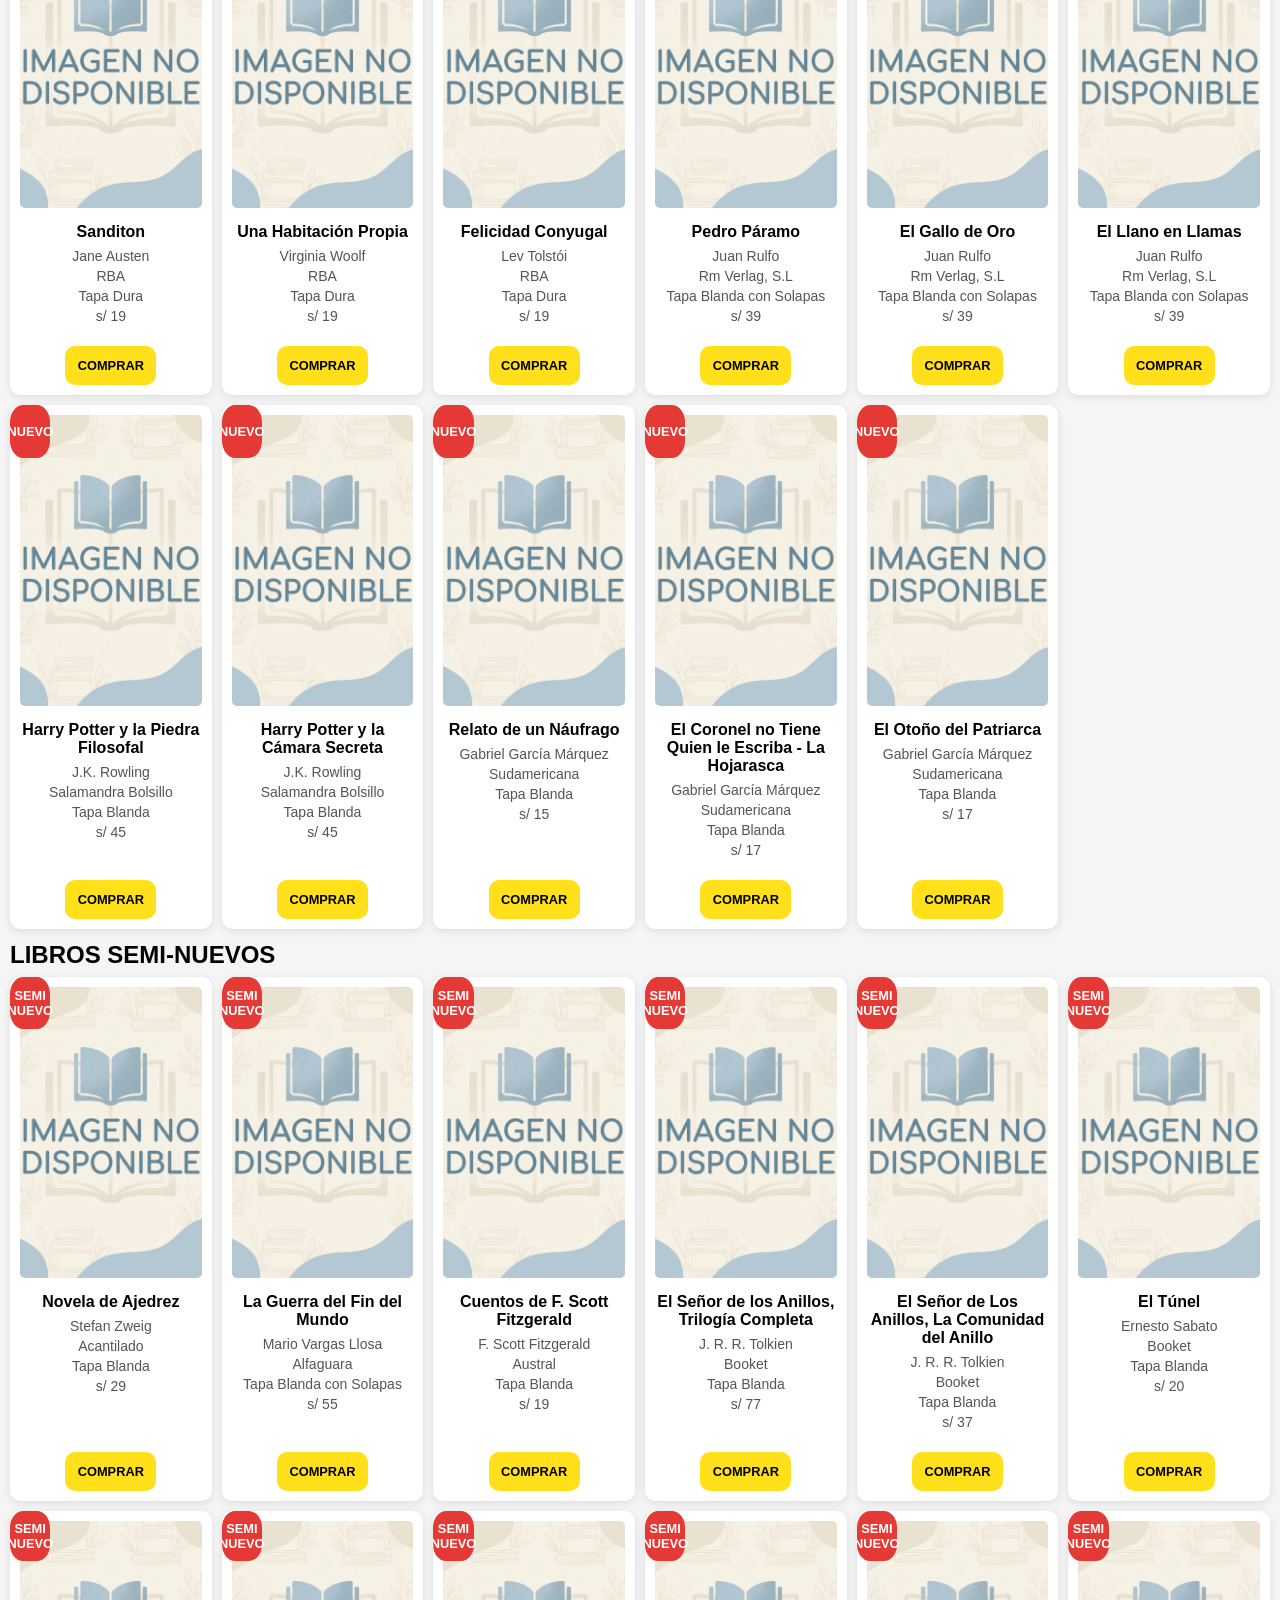
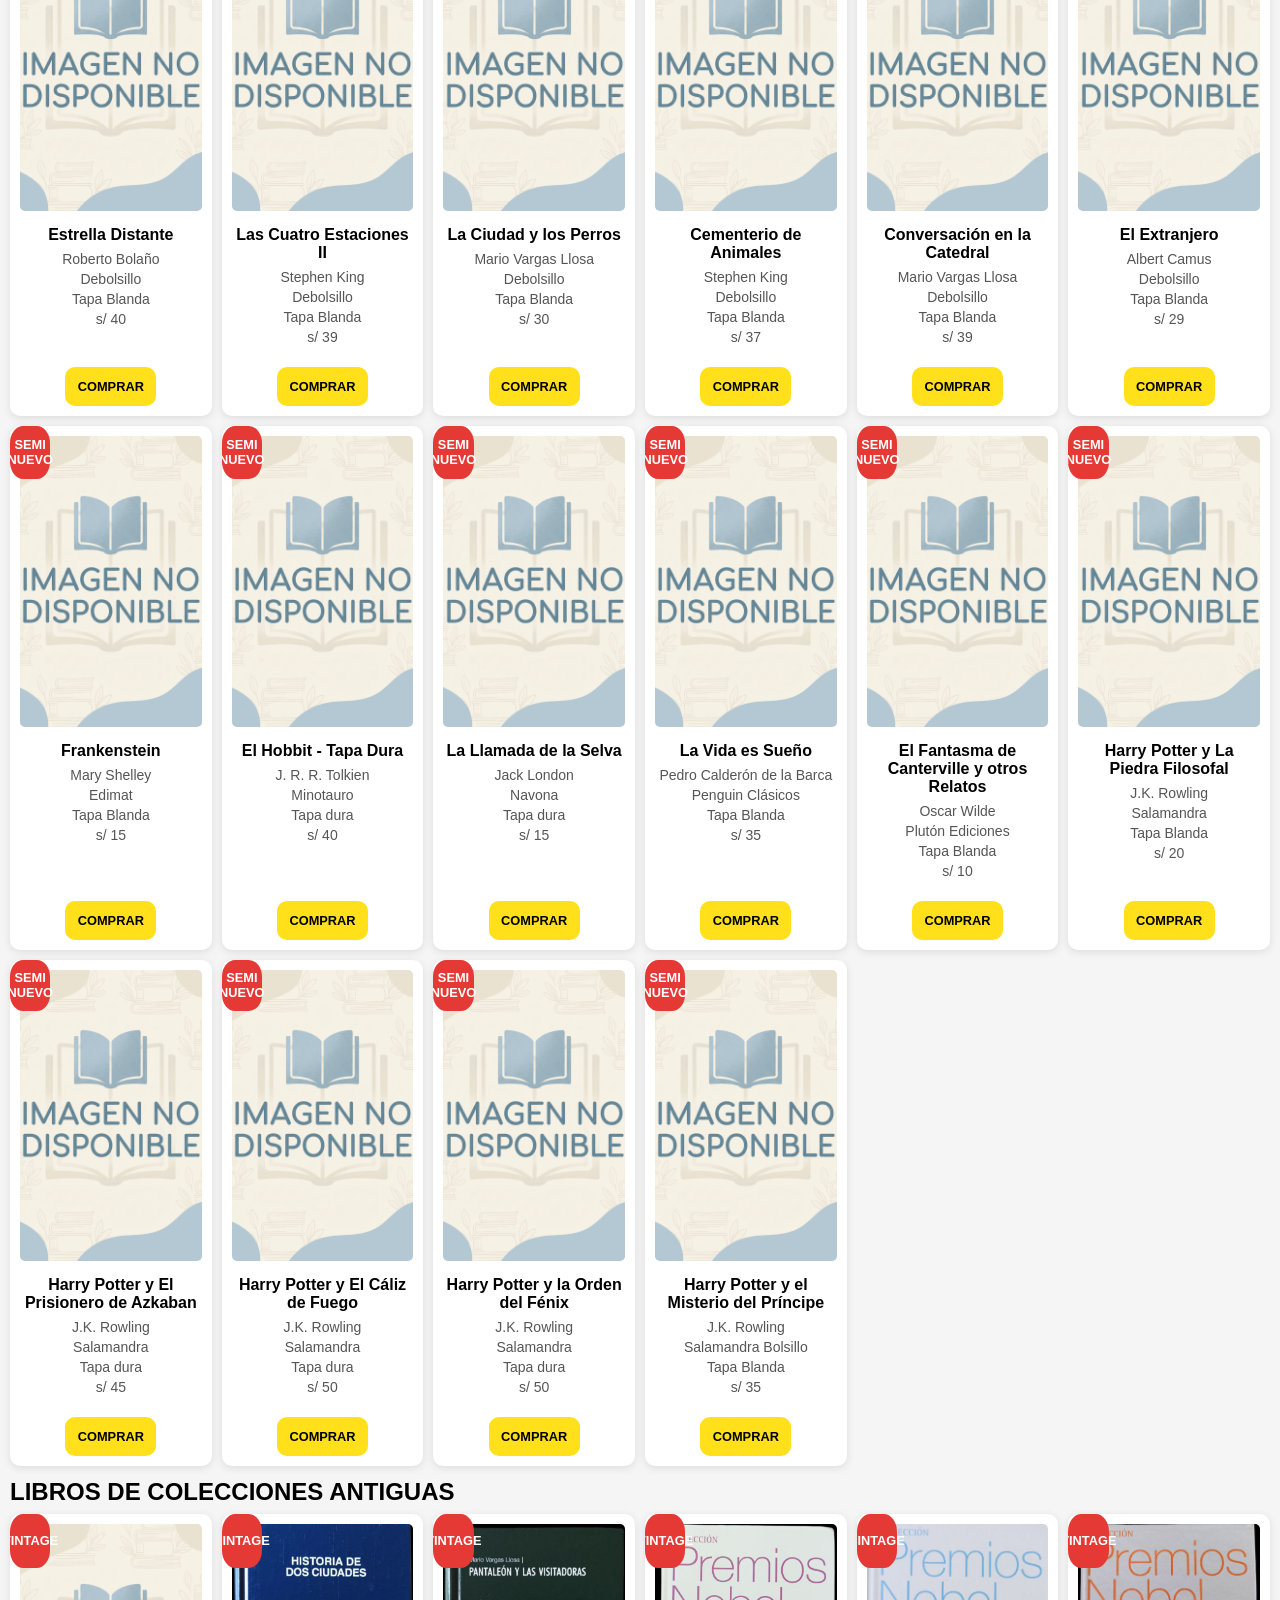
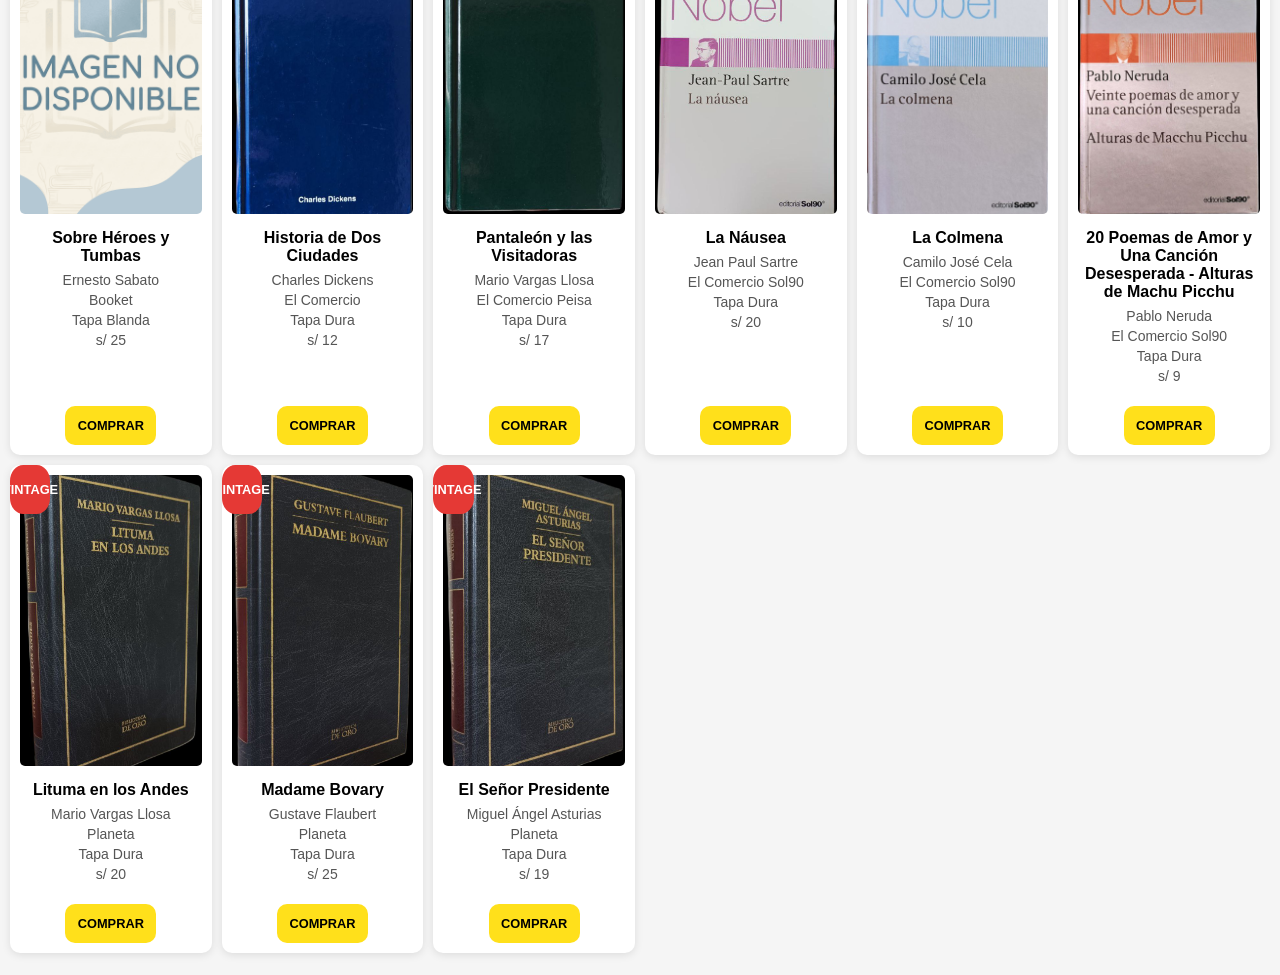
==== commit edd839e3: "Update index.html" ====
--- a/index.html
+++ b/index.html
@@ -374,6 +374,24 @@
 </div>
 
 <div class="book newbook">
+  <img alt="#" src="https://m.media-amazon.com/images/I/71eIrBbHcrL._UF1000,1000_QL80_.jpg" onerror="this.onerror=null; this.src='./imgnofound.png';"/>
+  <div class="details">
+    <h3 name="title">Rayuela, Edición Conmemorativa RAE</h3>
+    <p name="author">Julio Cortázar</p>
+    <p name="edit">Alfaguara</p>
+    <p name="format">Tapa dura</p>
+    <p name="pages" hidden>1120</p>
+    <p name="height" hidden>20.5 cm</p>
+    <p name="width" hidden>13.5 cm</p>
+    <p name="isbn" hidden>9788420437484</p>
+    <p name="price" >s/ 74</p>
+    <p name="state" hidden>Nuevo</p>
+    <button class="buy-btn">COMPRAR</button>
+
+  </div>
+</div>
+
+<div class="book newbook">
   <img alt="#" src="https://m.media-amazon.com/images/I/81GdvpmsH1L._AC_UF894,1000_QL80_.jpg" onerror="this.onerror=null; this.src='./imgnofound.png';"/>
   <div class="details">
     <h3 name="title">Cadáver exquisito</h3>
@@ -2030,7 +2048,7 @@
 </div>
 
 <div class="book newbook">
-  <img alt="#" src="https://m.media-amazon.com/images/I/81grc-Lo+yL._UF1000,1000_QL80_.jpg"/>
+  <img alt="#" src="https://m.media-amazon.com/images/I/81grc-Lo+yL._UF1000,1000_QL80_.jpg" onerror="this.onerror=null; this.src='./imgnofound.png';"/>
   <div class="details">
     <h3 name="title">Diario de Ana Frank</h3>
     <p name="author">Anne Frank</p>
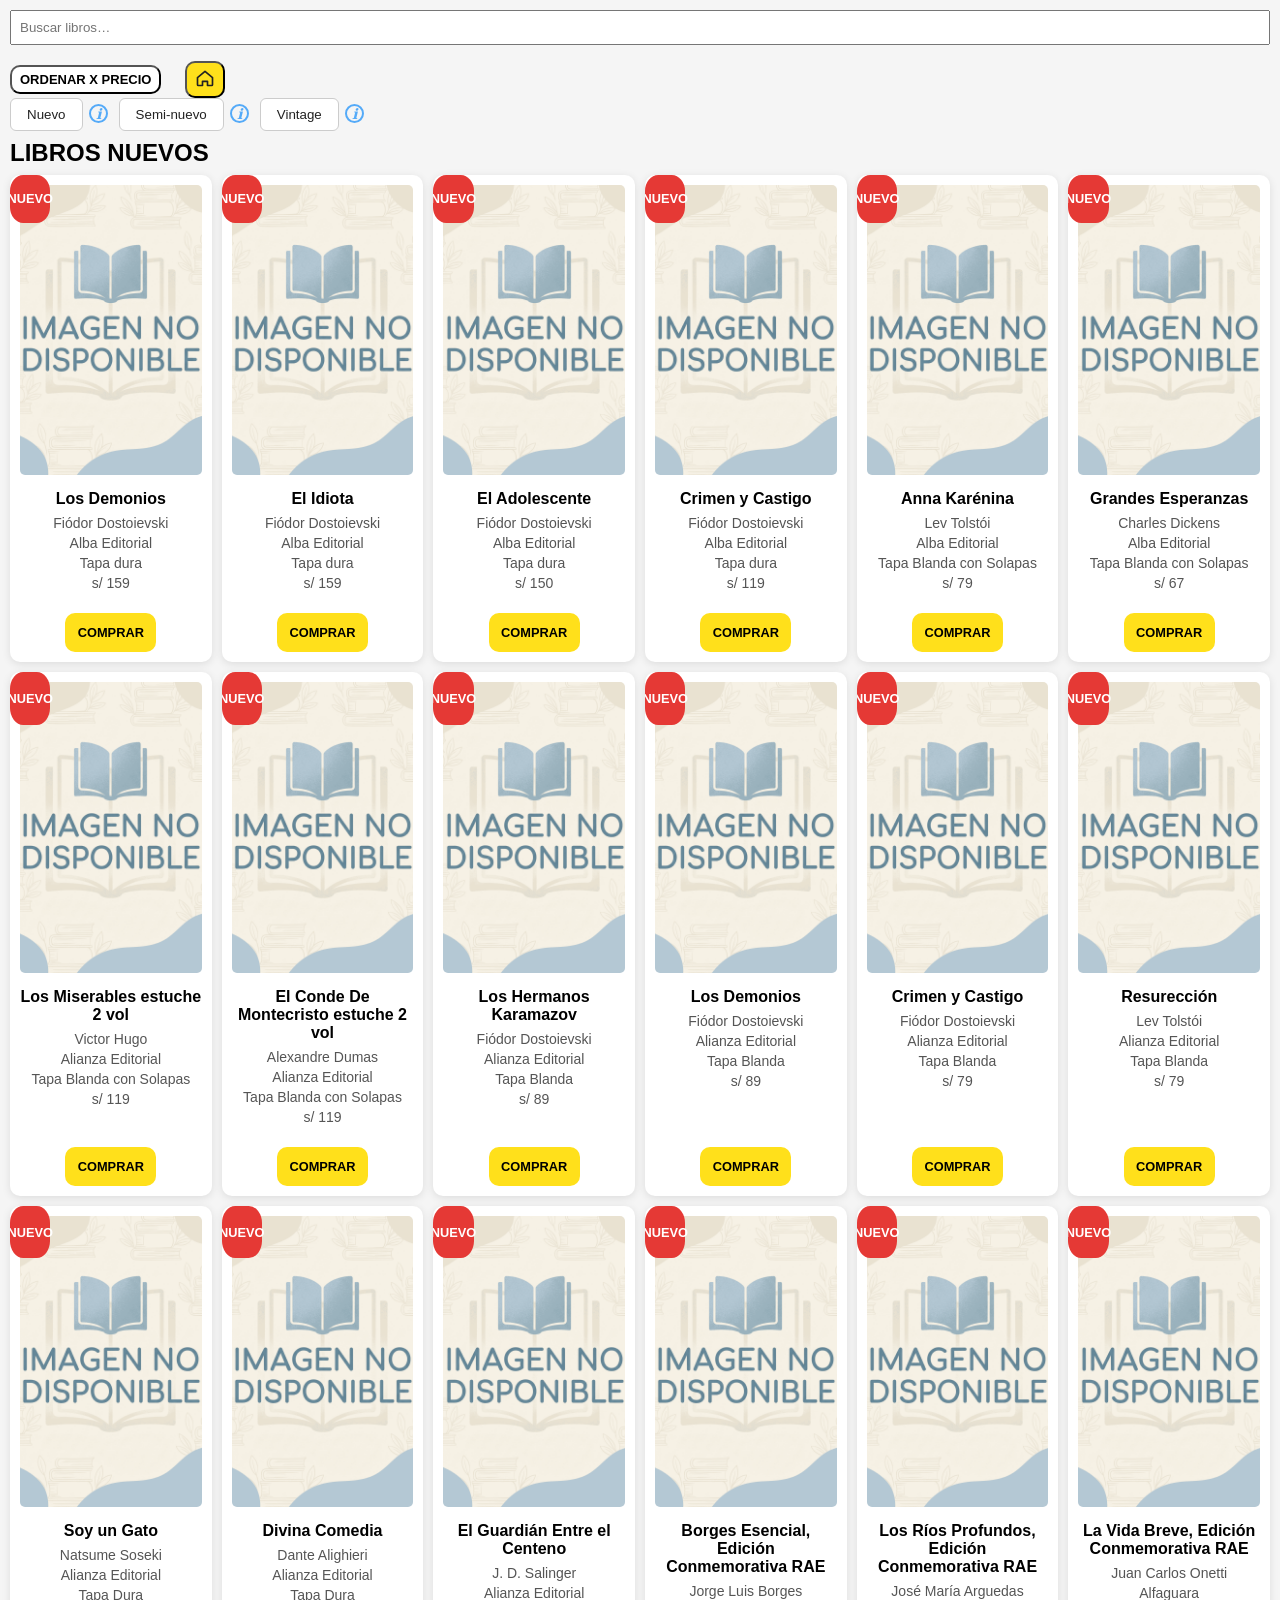
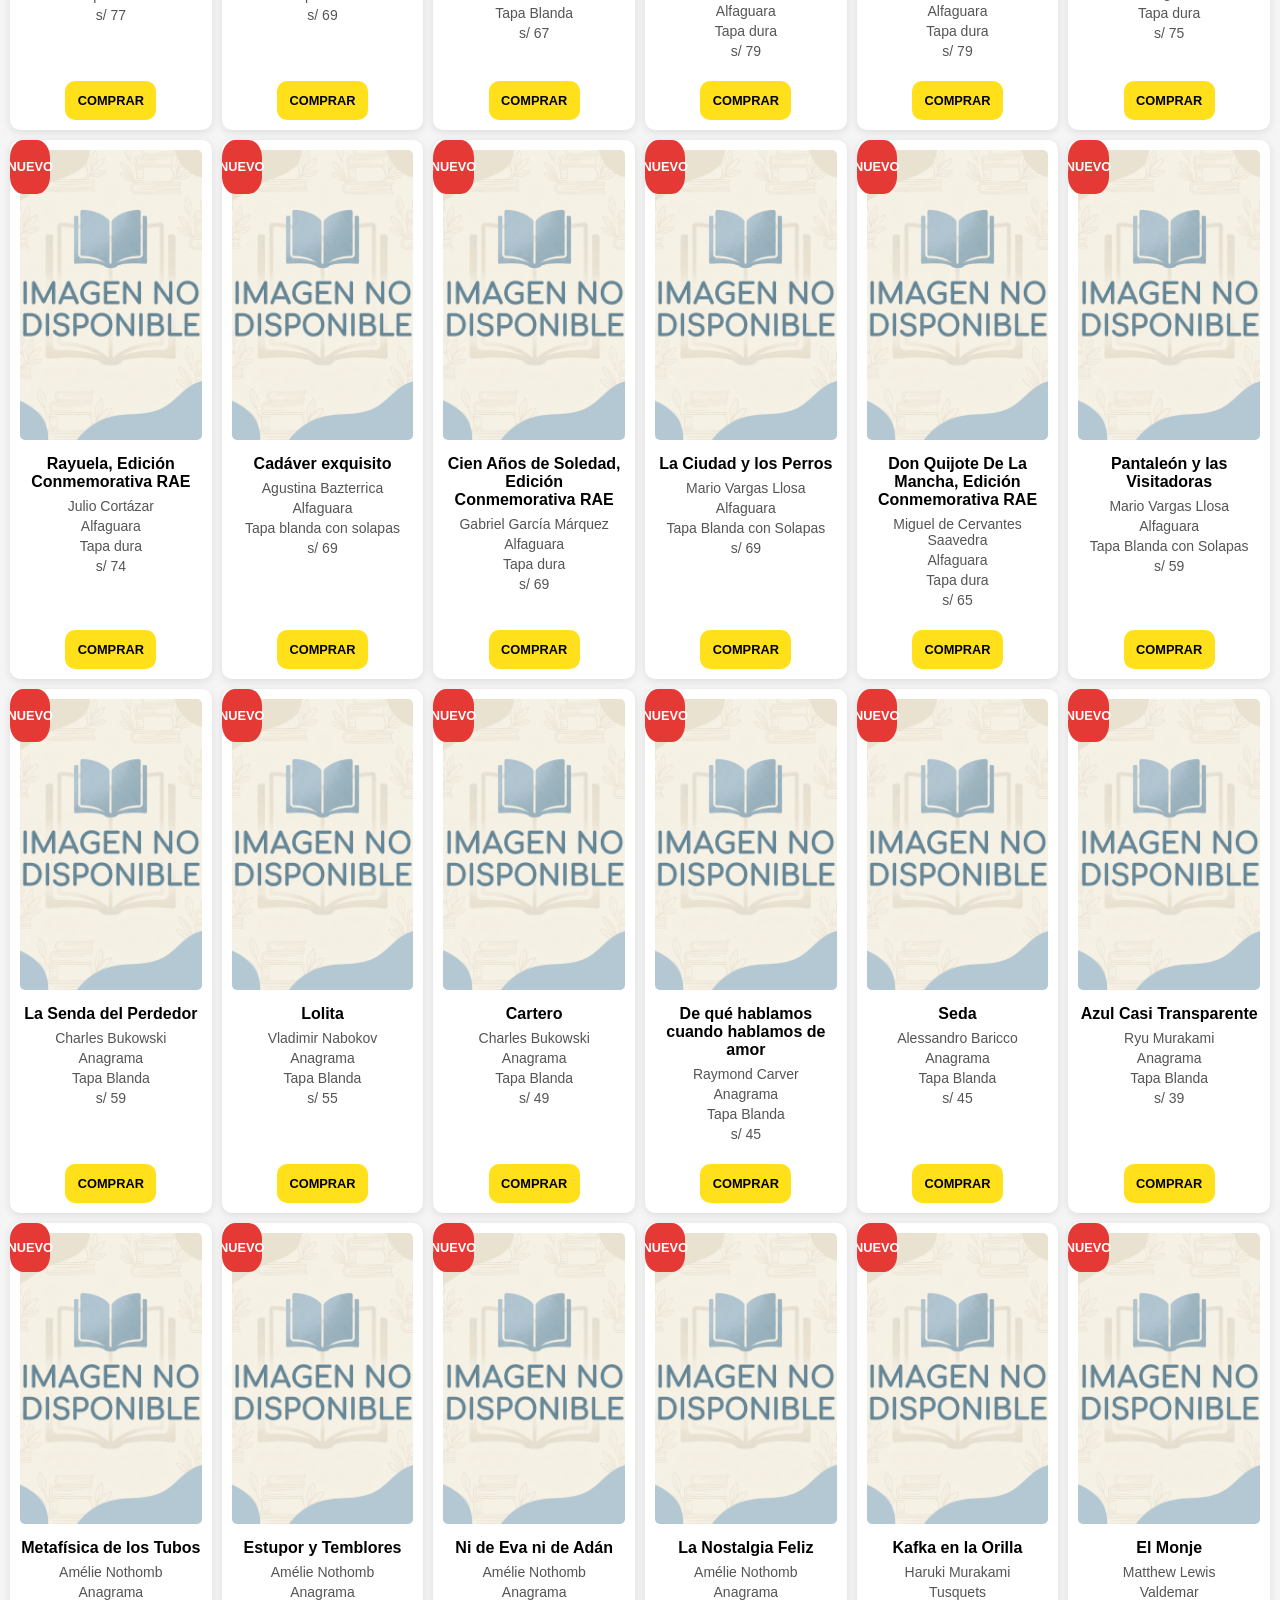
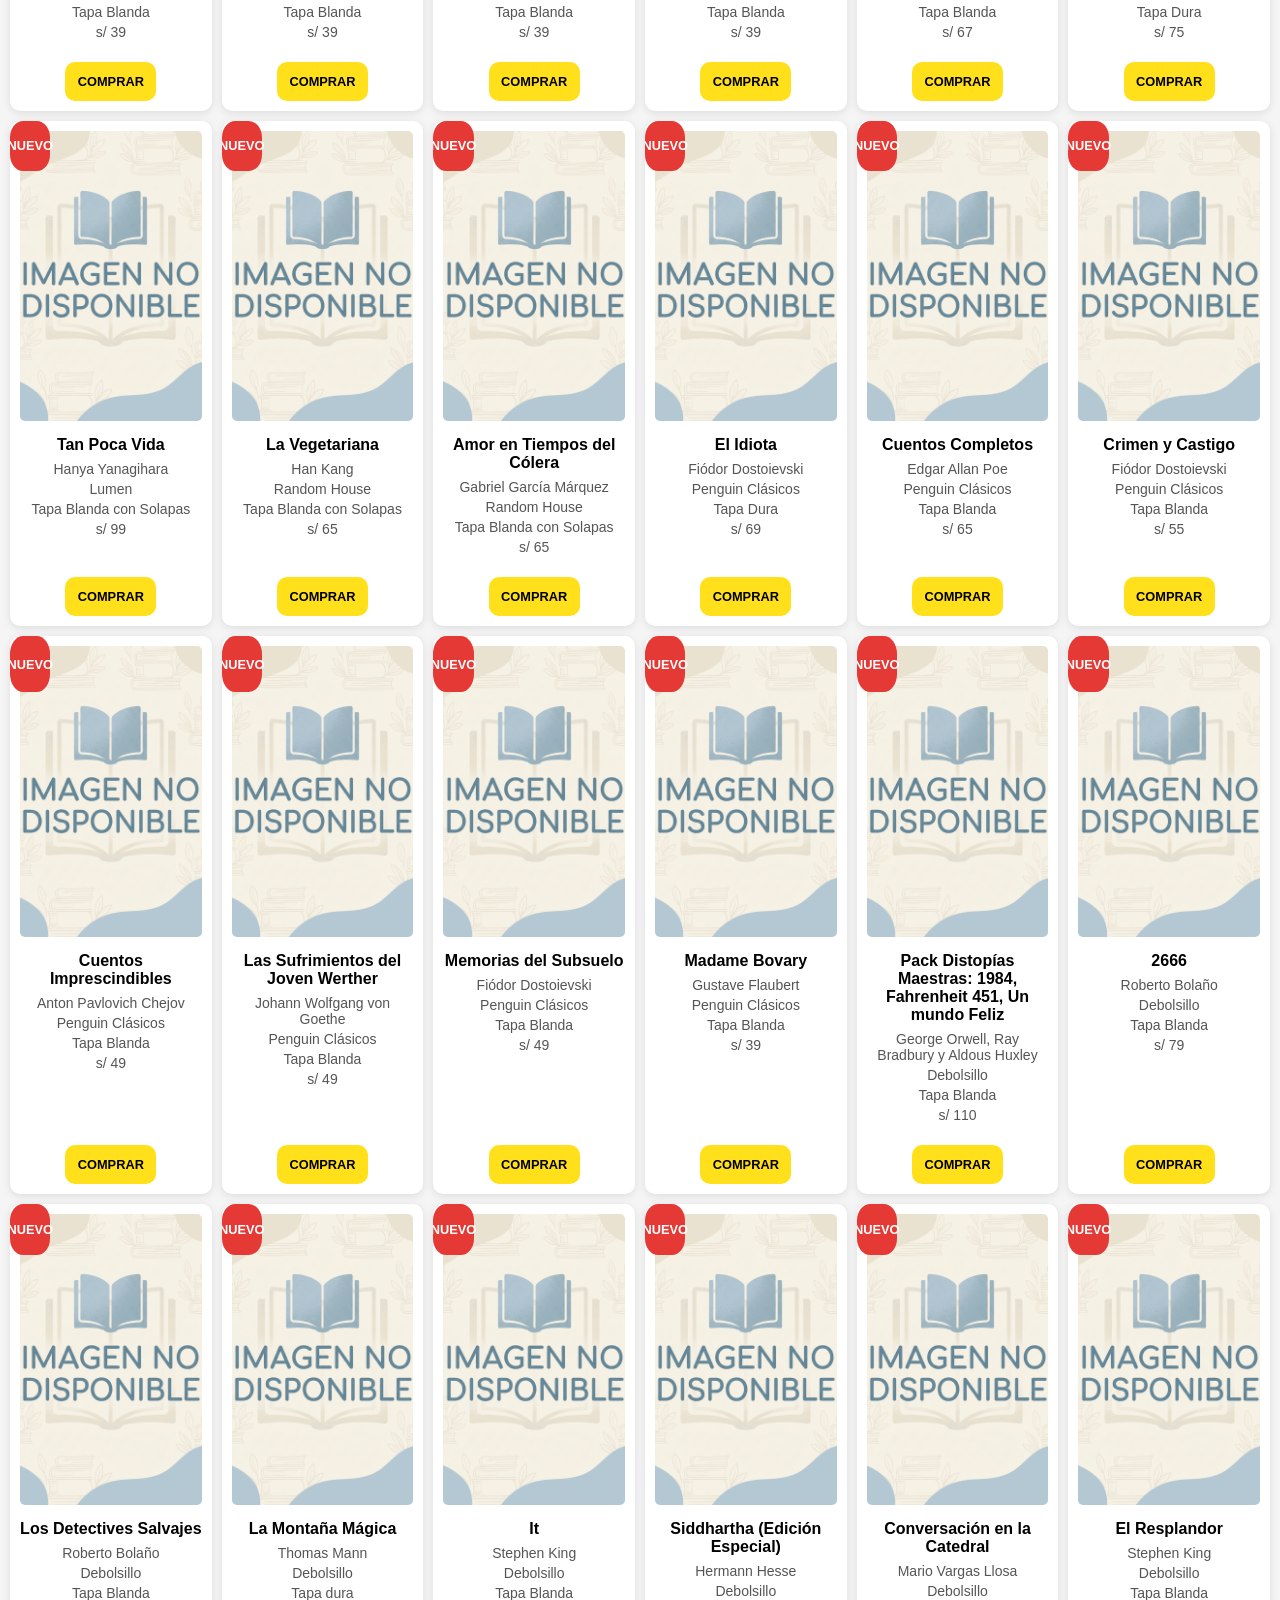
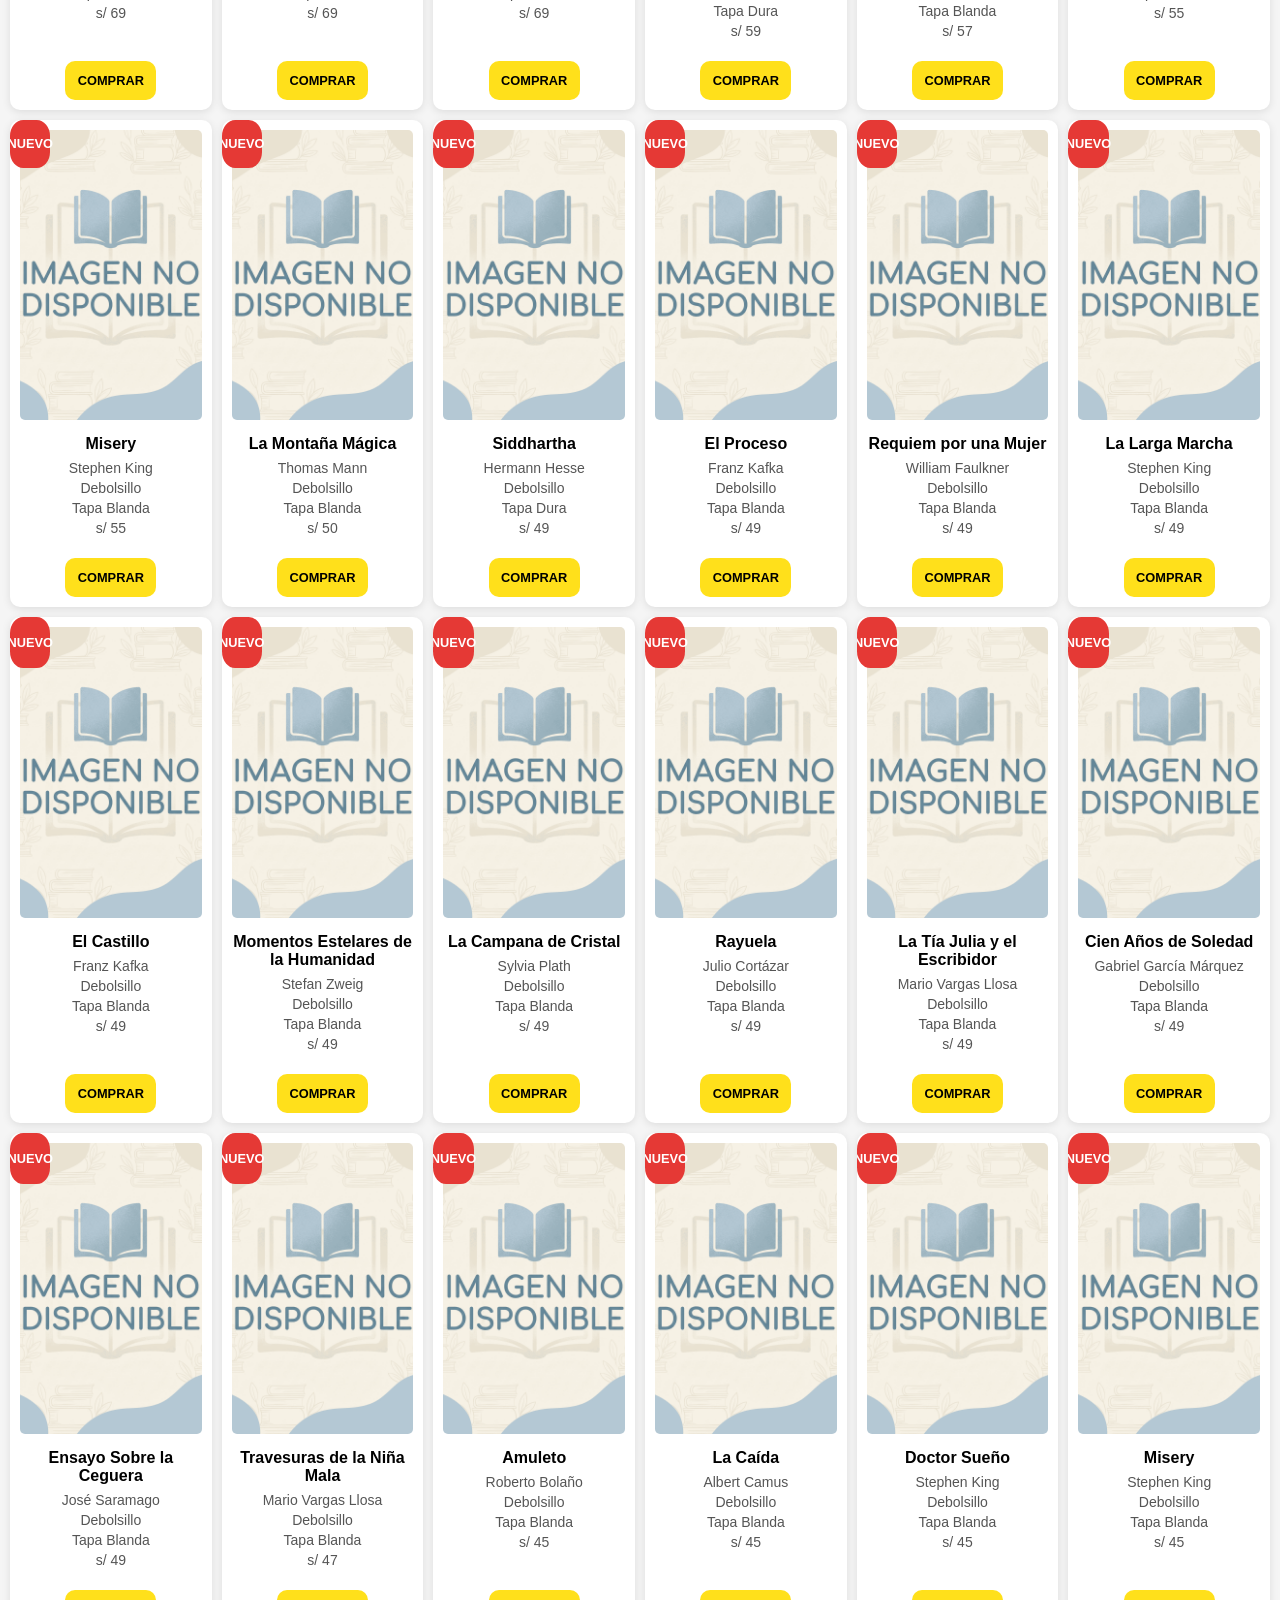
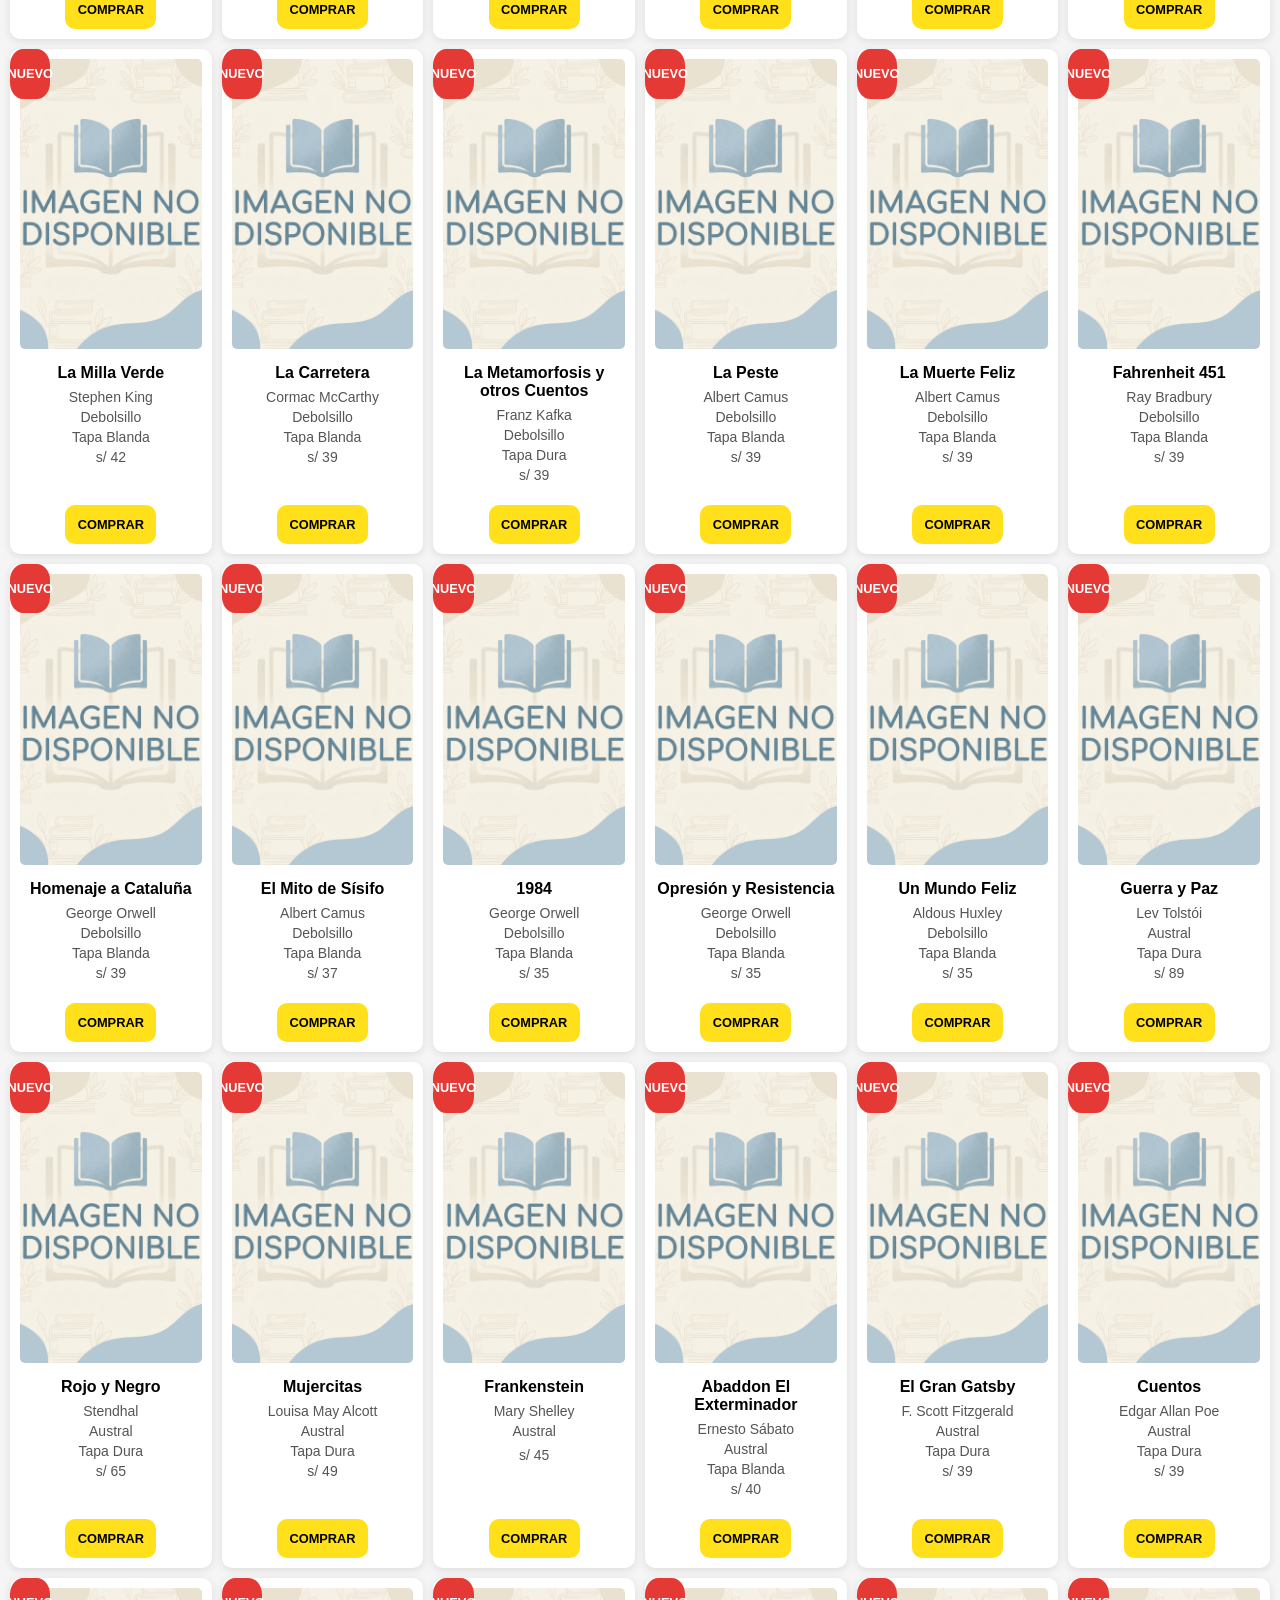
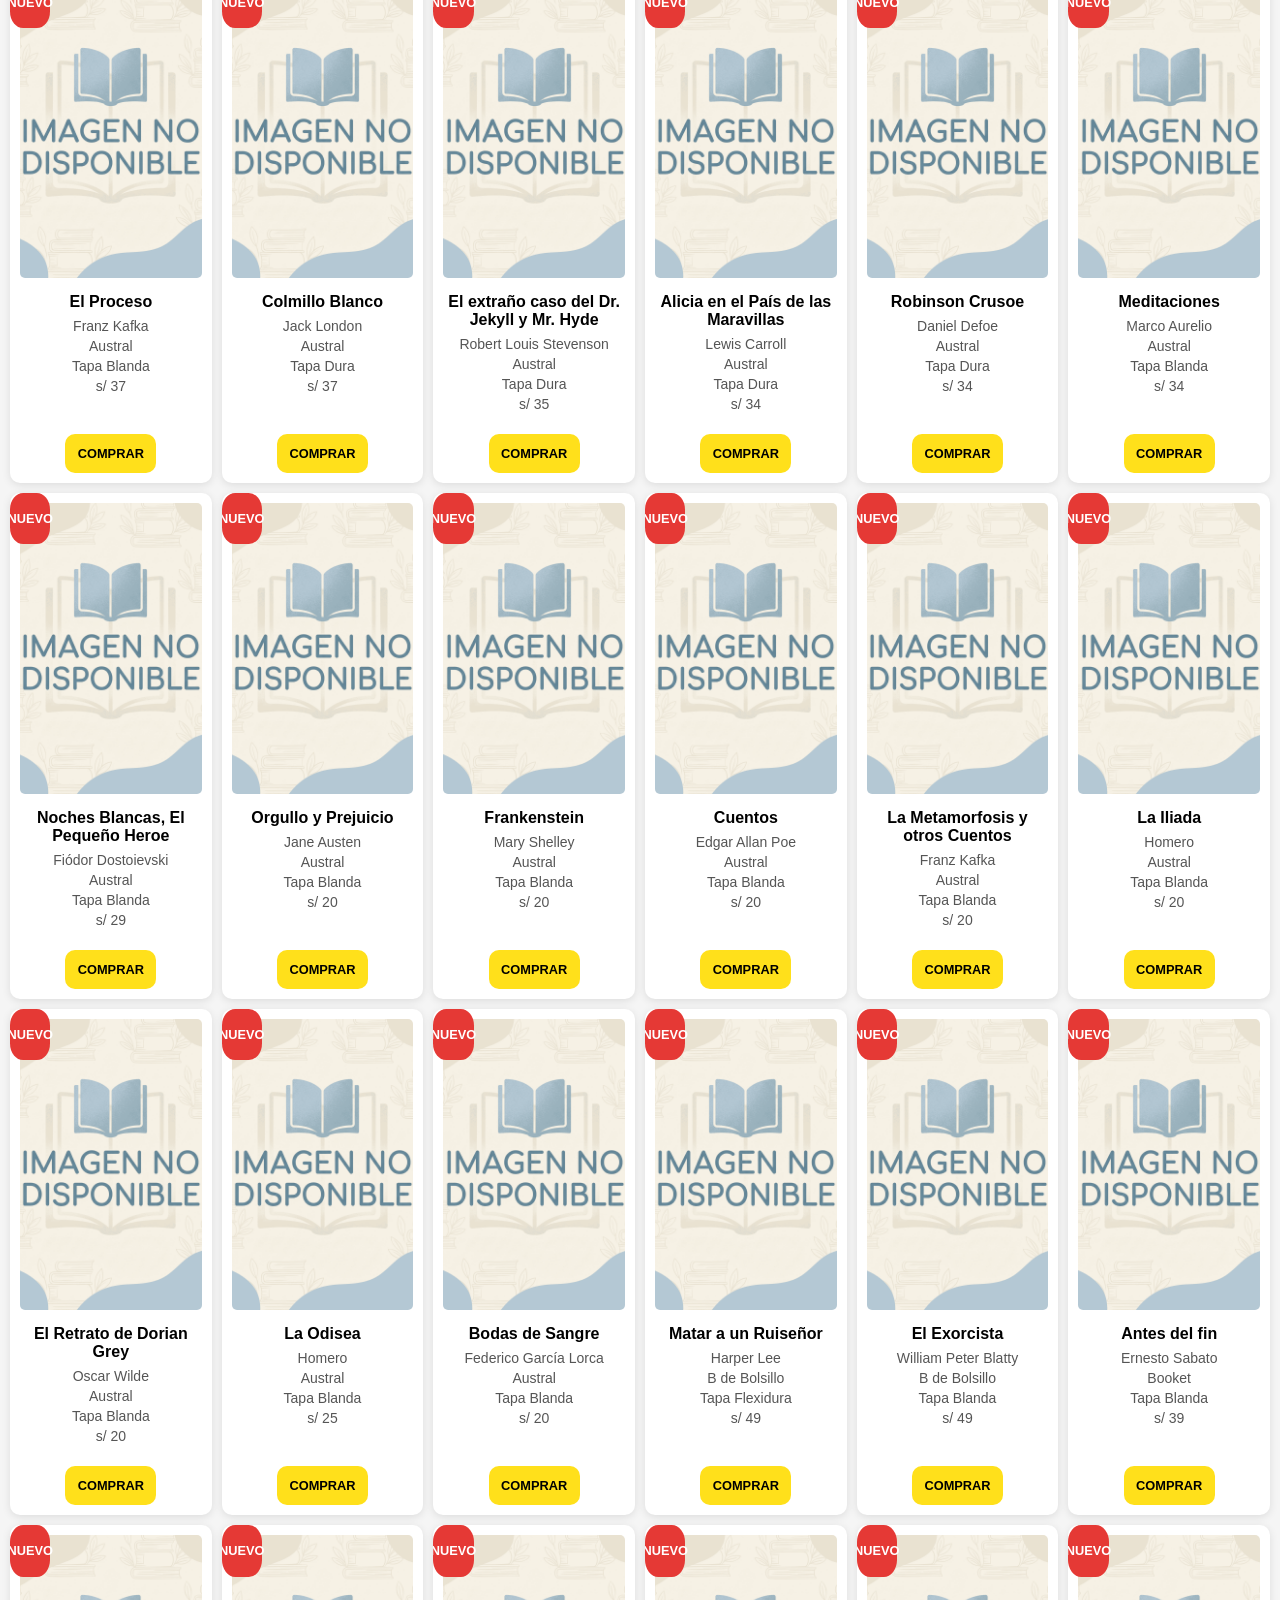
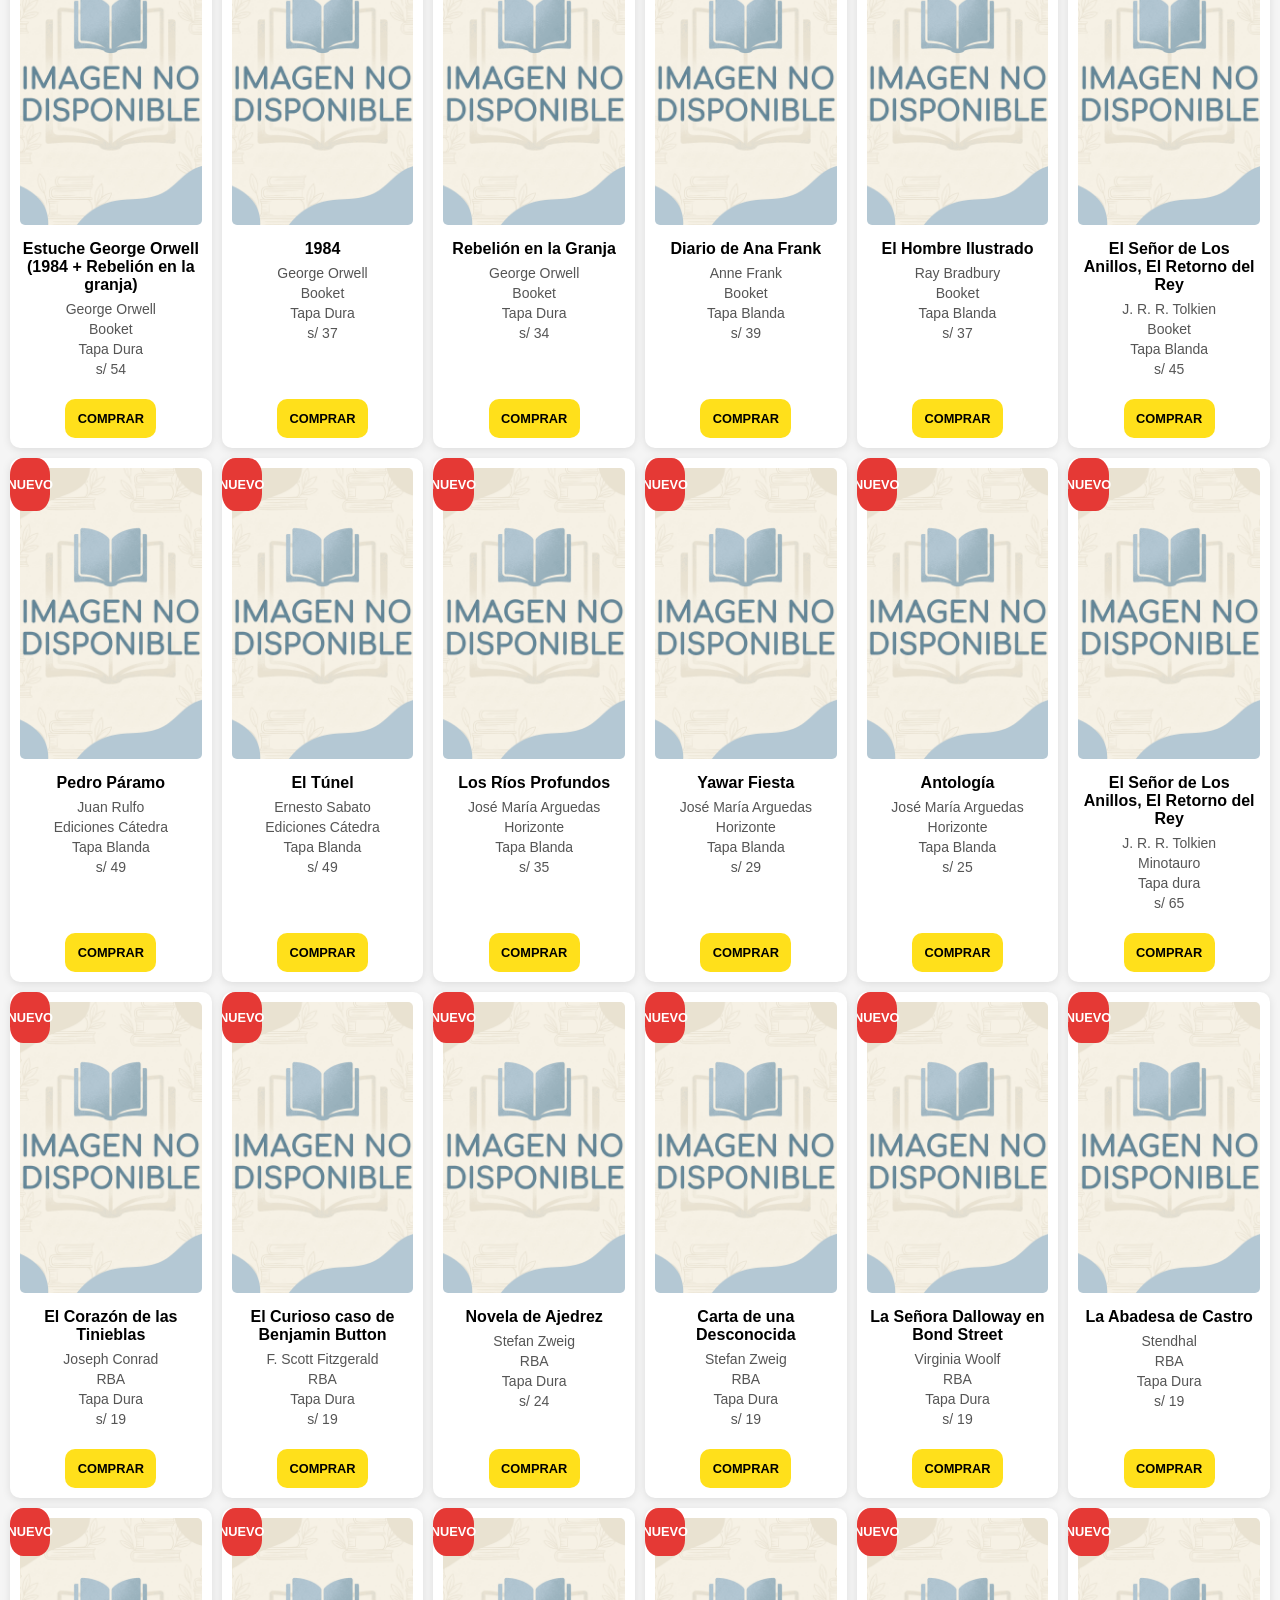
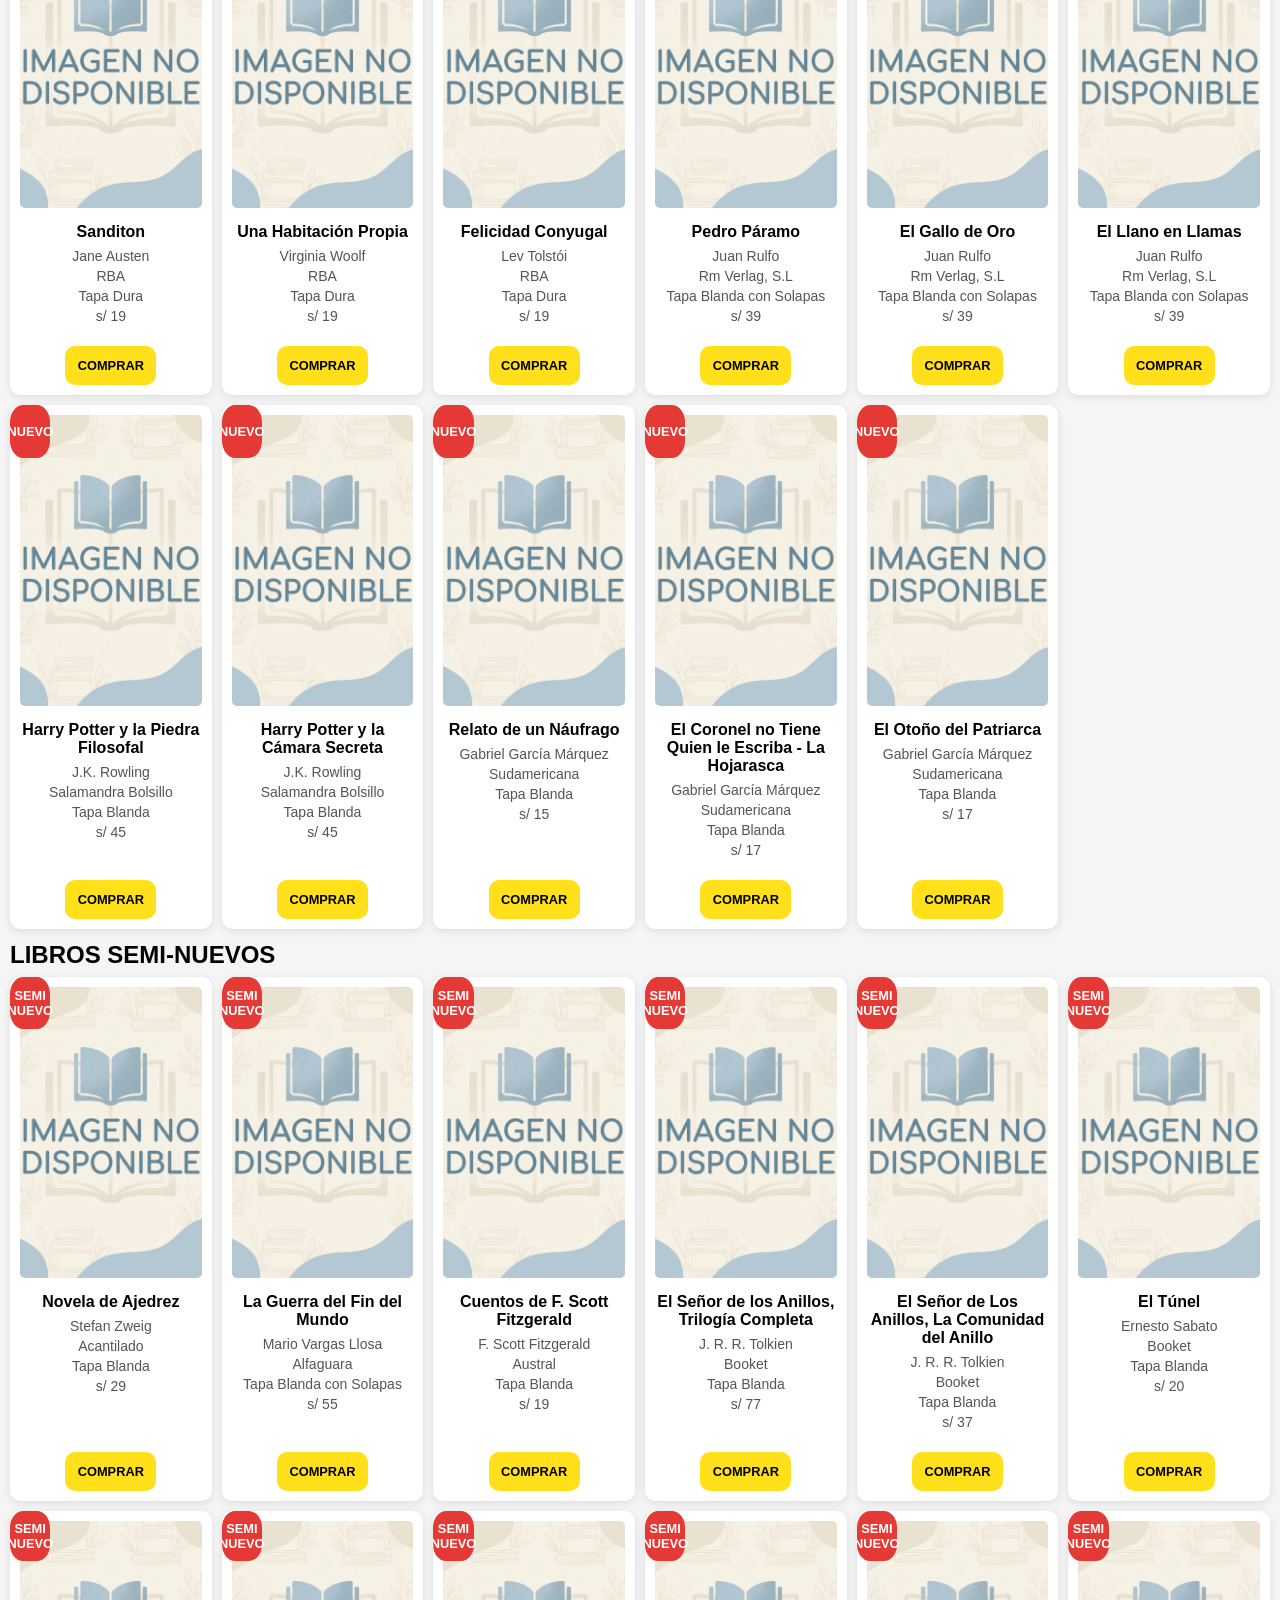
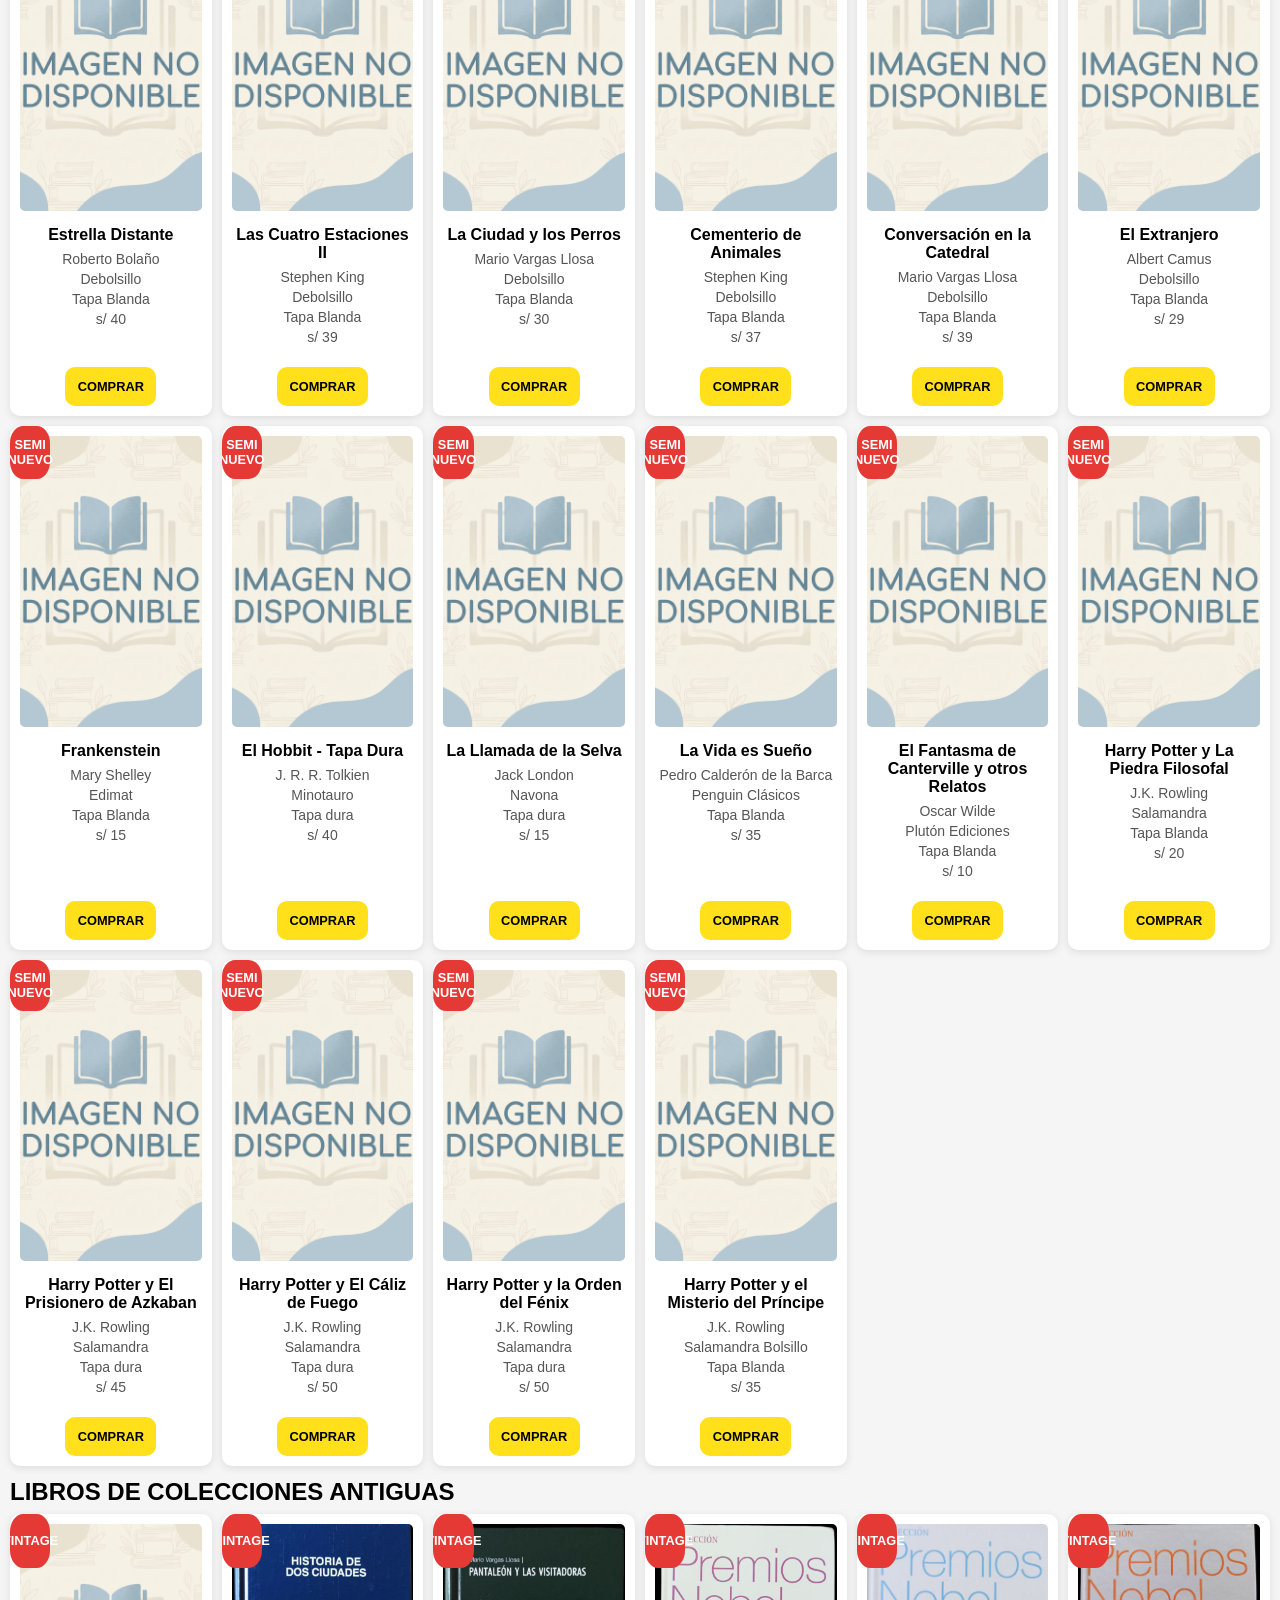
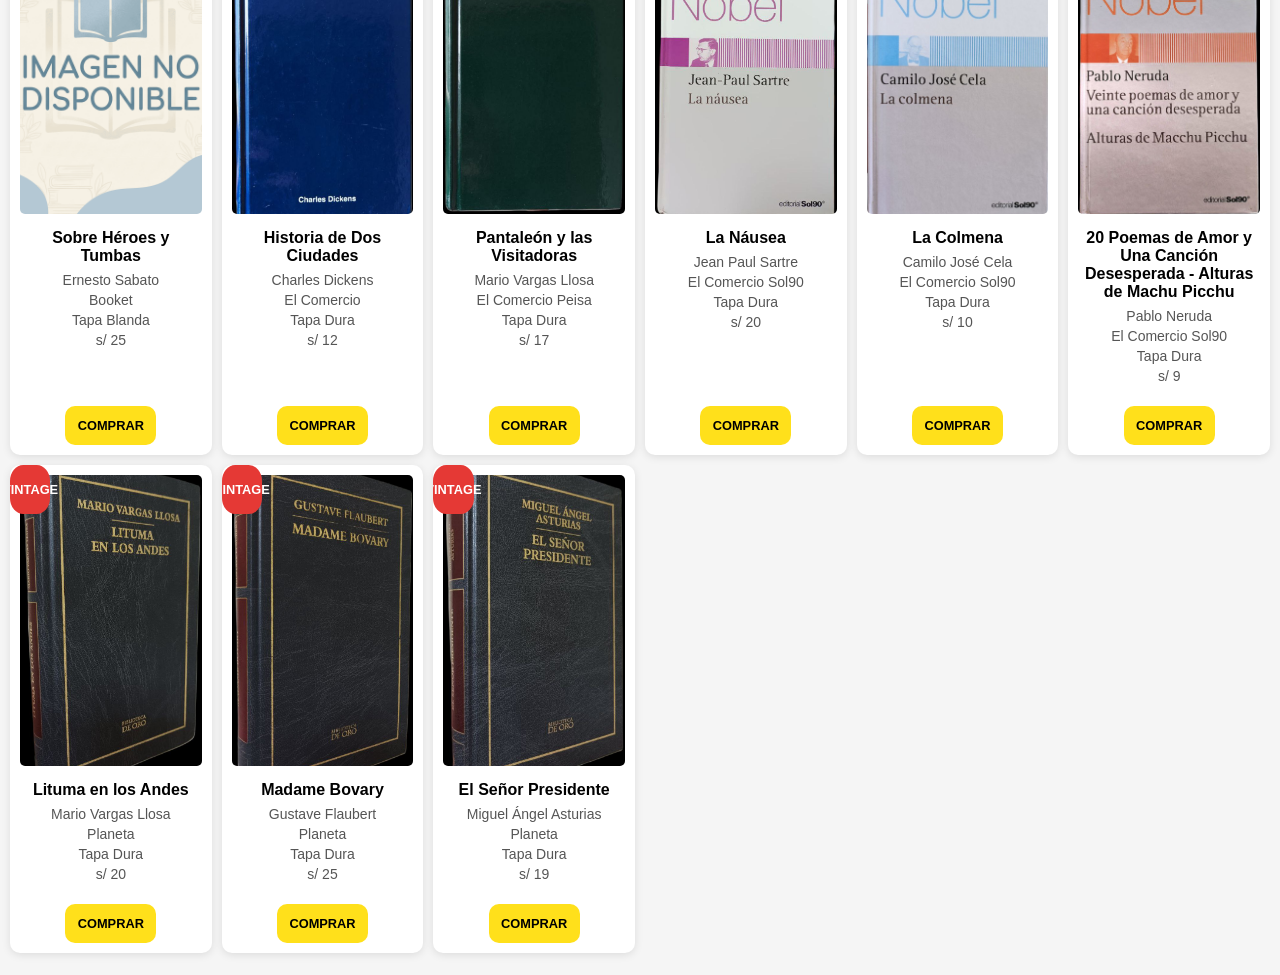
==== commit c2d01109: "Update index.html" ====
--- a/index.html
+++ b/index.html
@@ -1914,7 +1914,7 @@
     <p name="height" hidden>19.0 cm</p>
     <p name="width" hidden>12.5 cm</p>
     <p name="isbn" hidden>9786124429002</p>
-    <p name="price" >s/ 20</p>
+    <p name="price" >s/ 25</p>
     <p name="state" hidden>Nuevo</p>
     <button class="buy-btn">COMPRAR</button>
 
